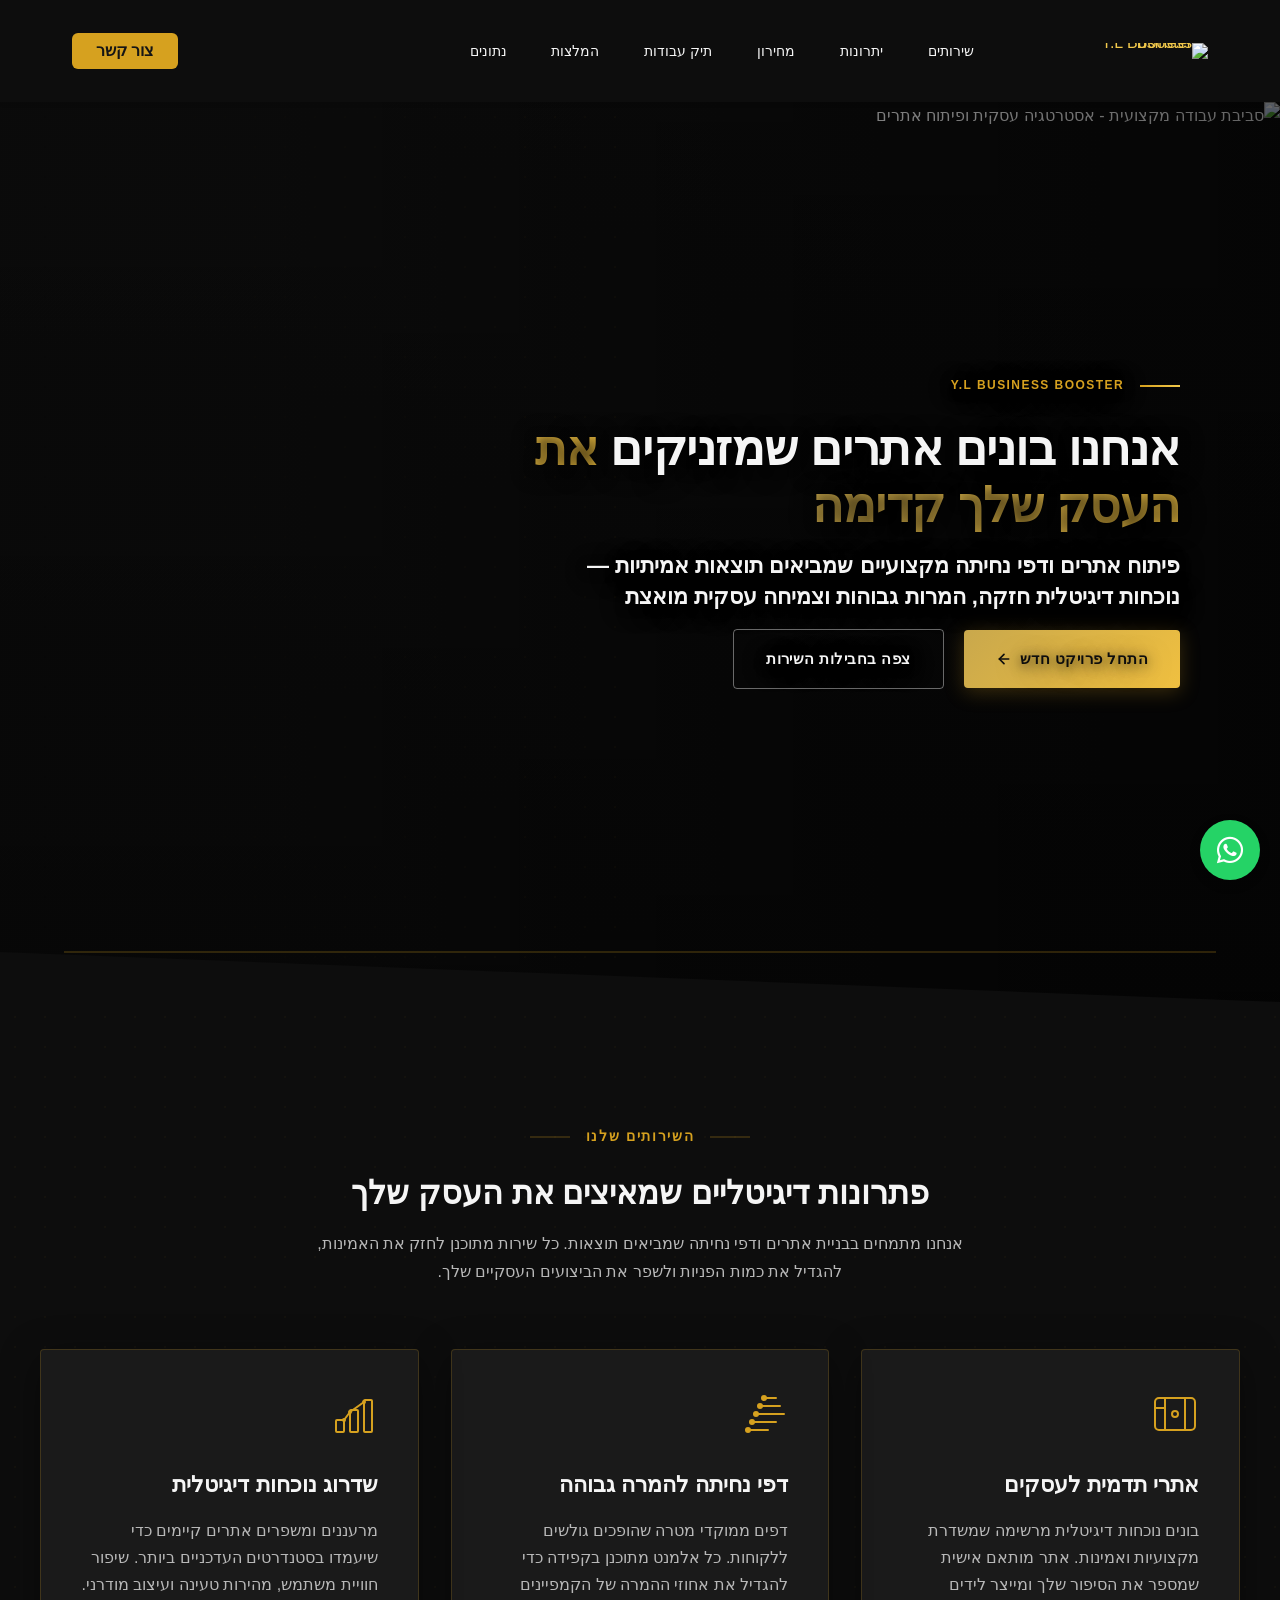
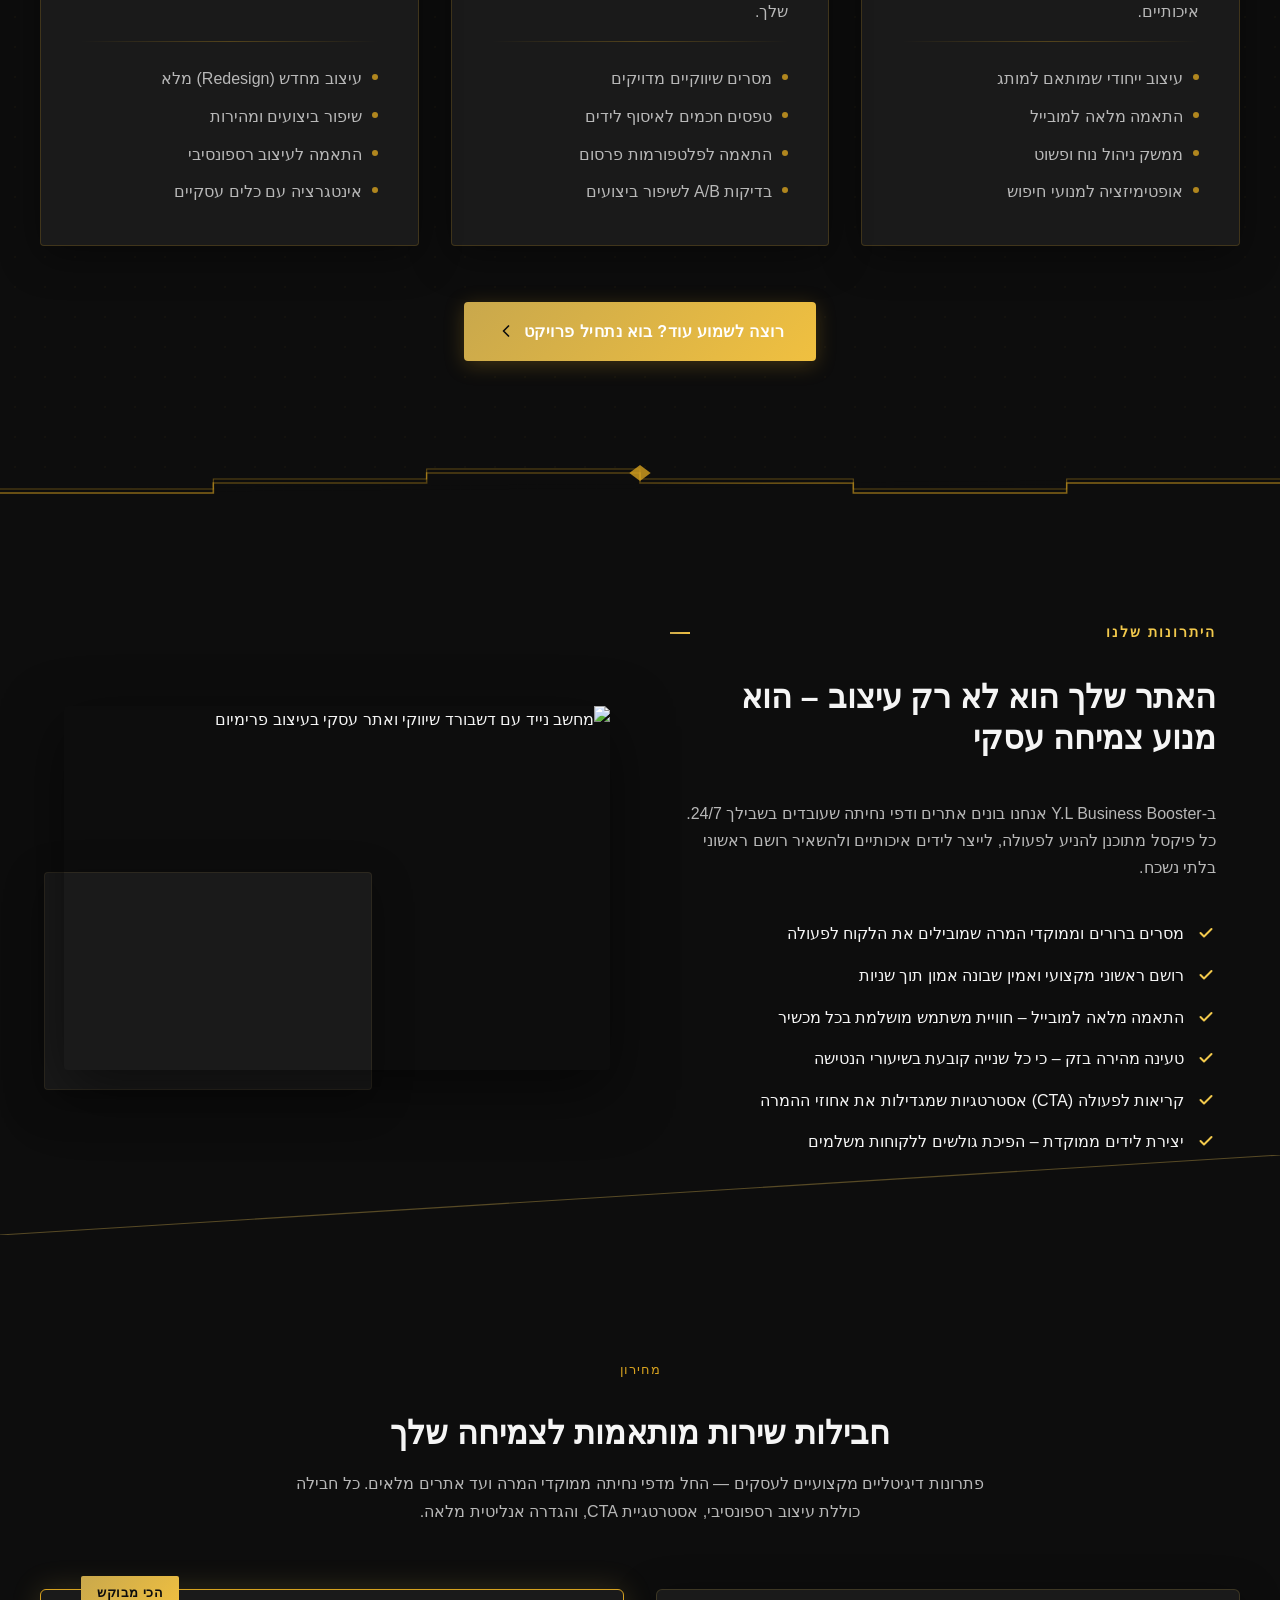
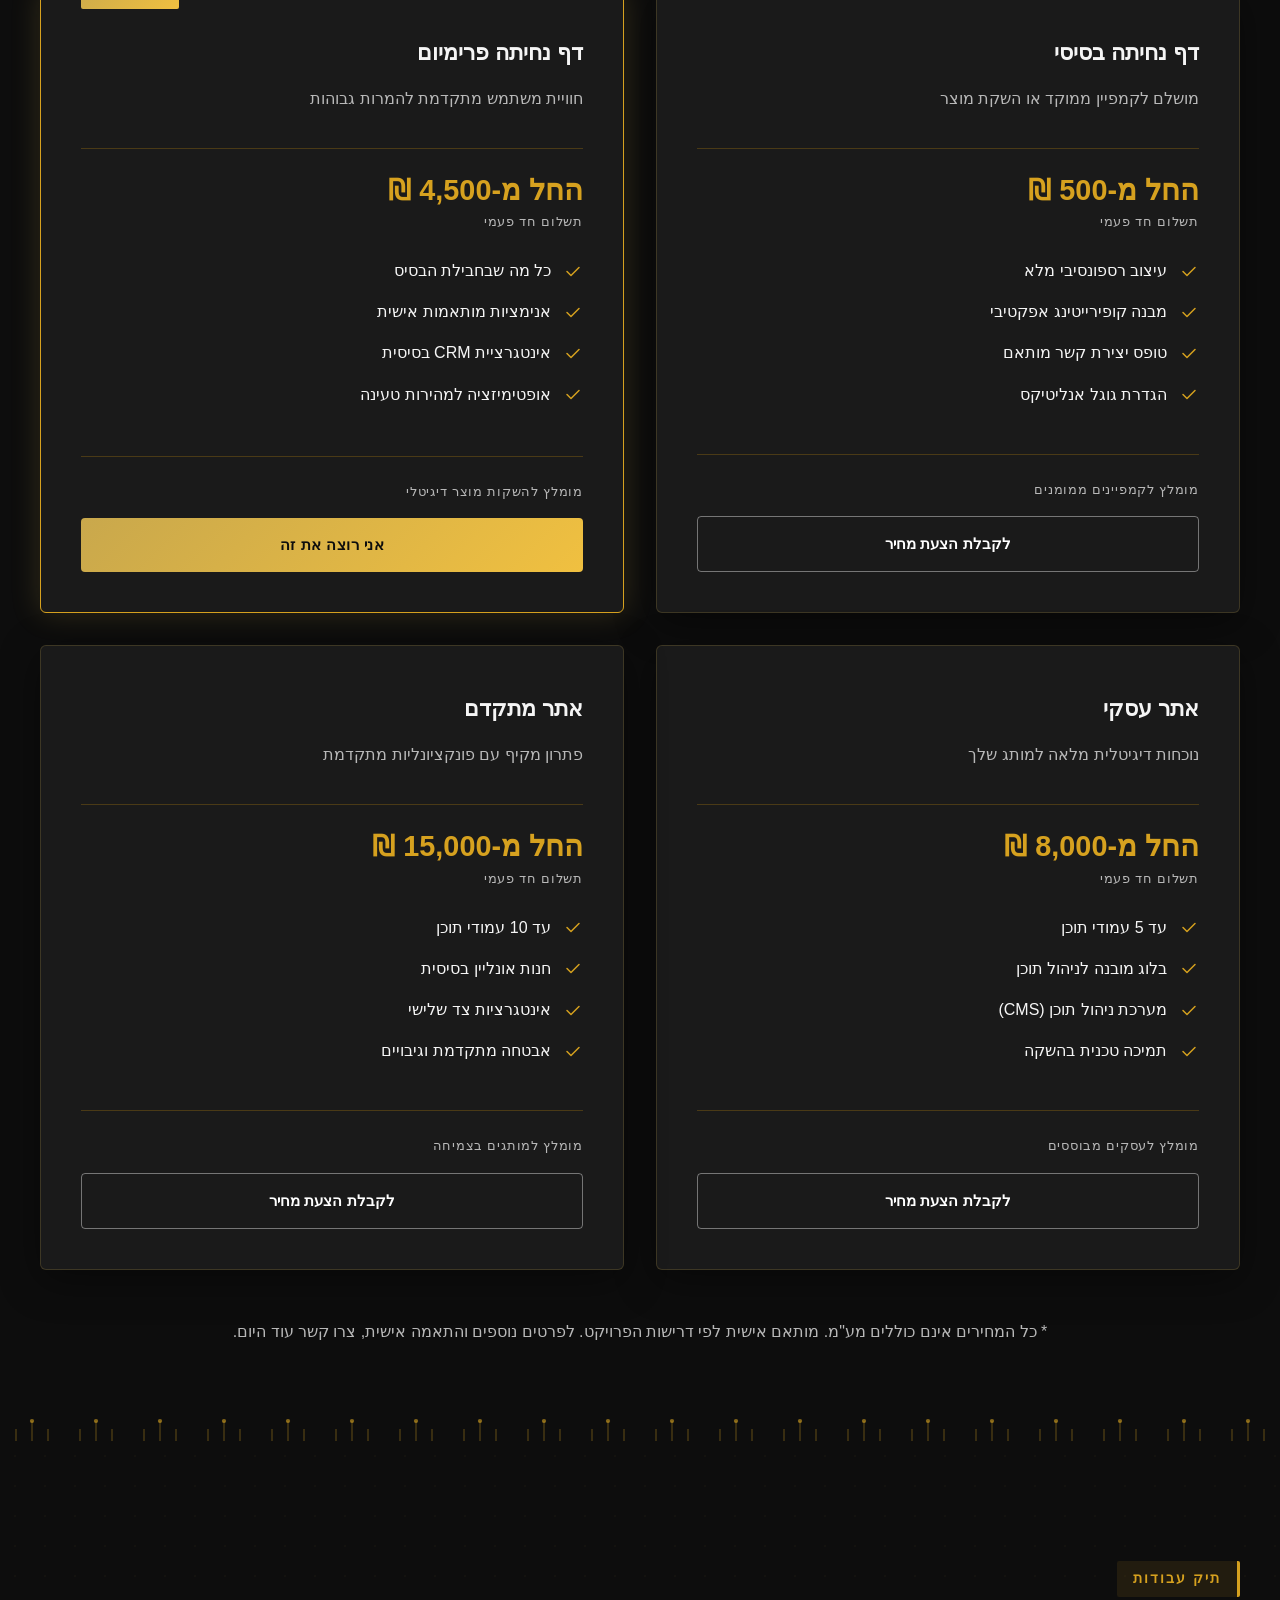
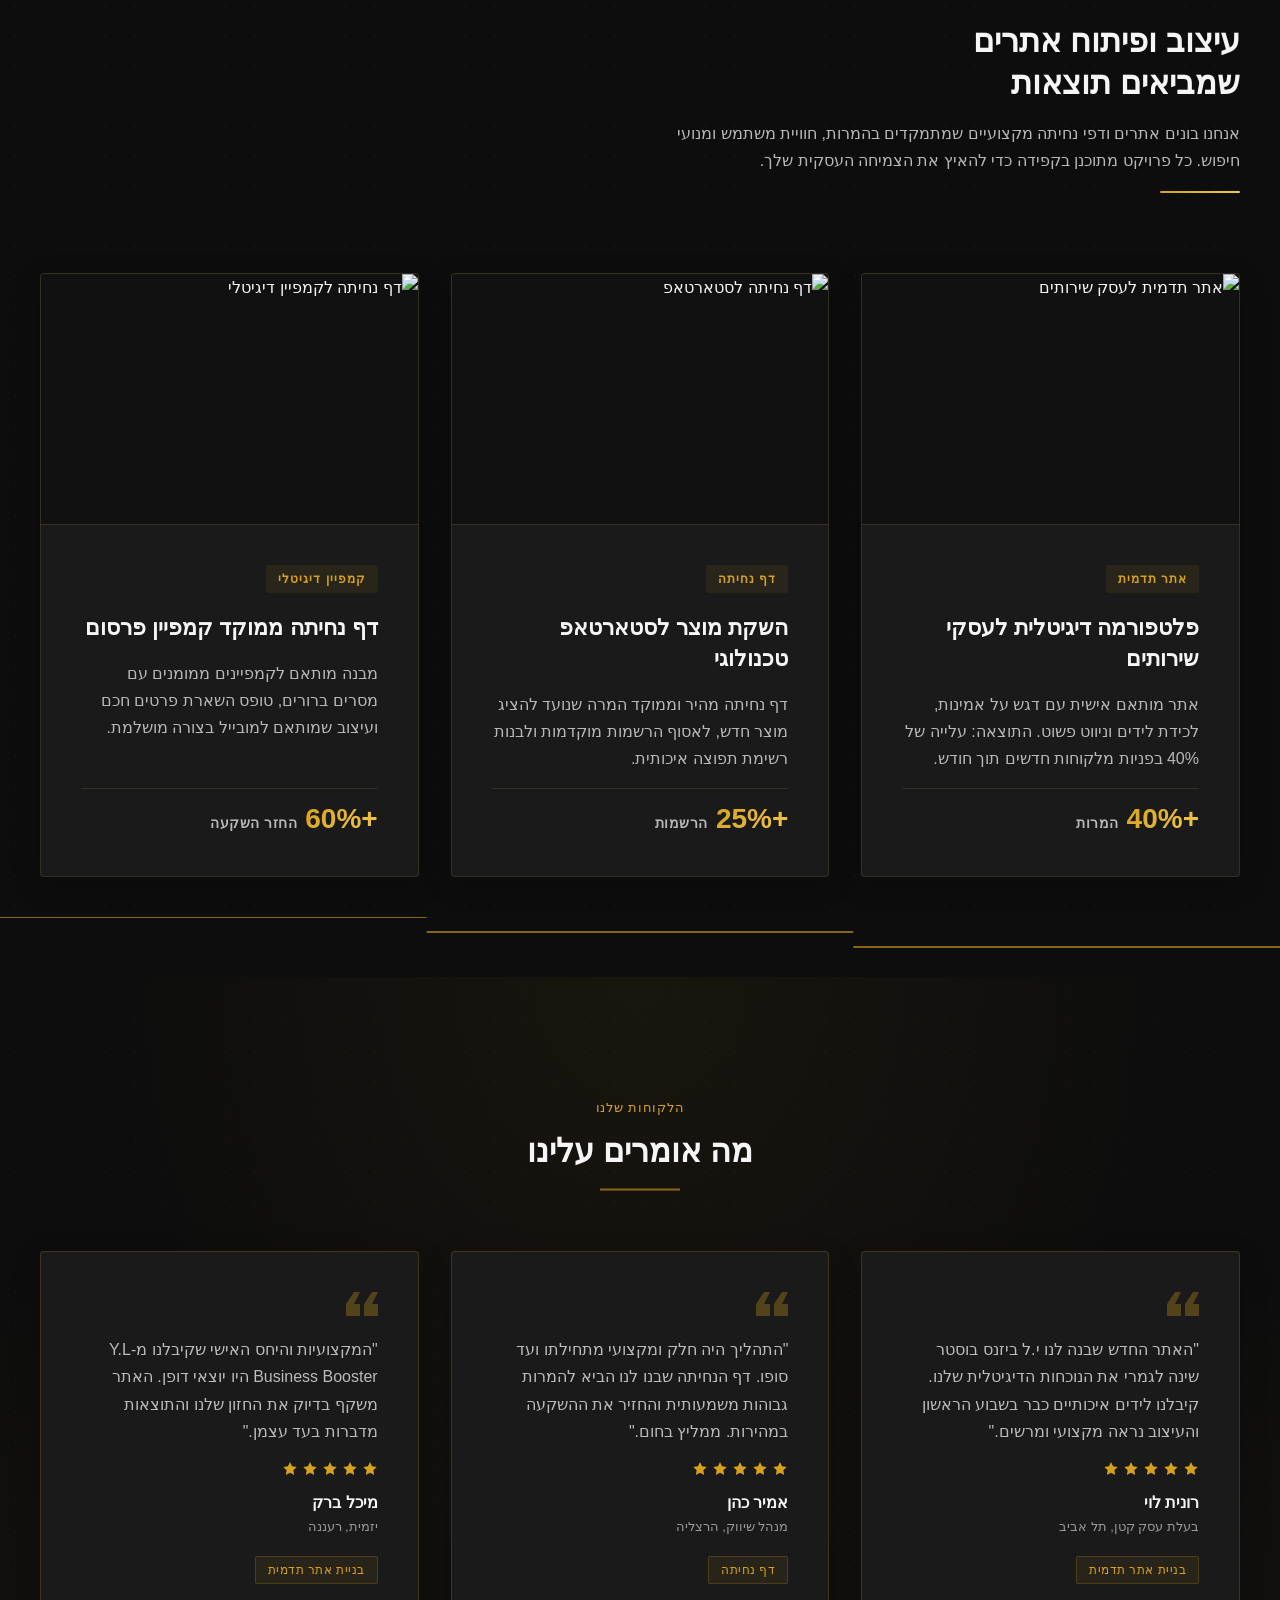
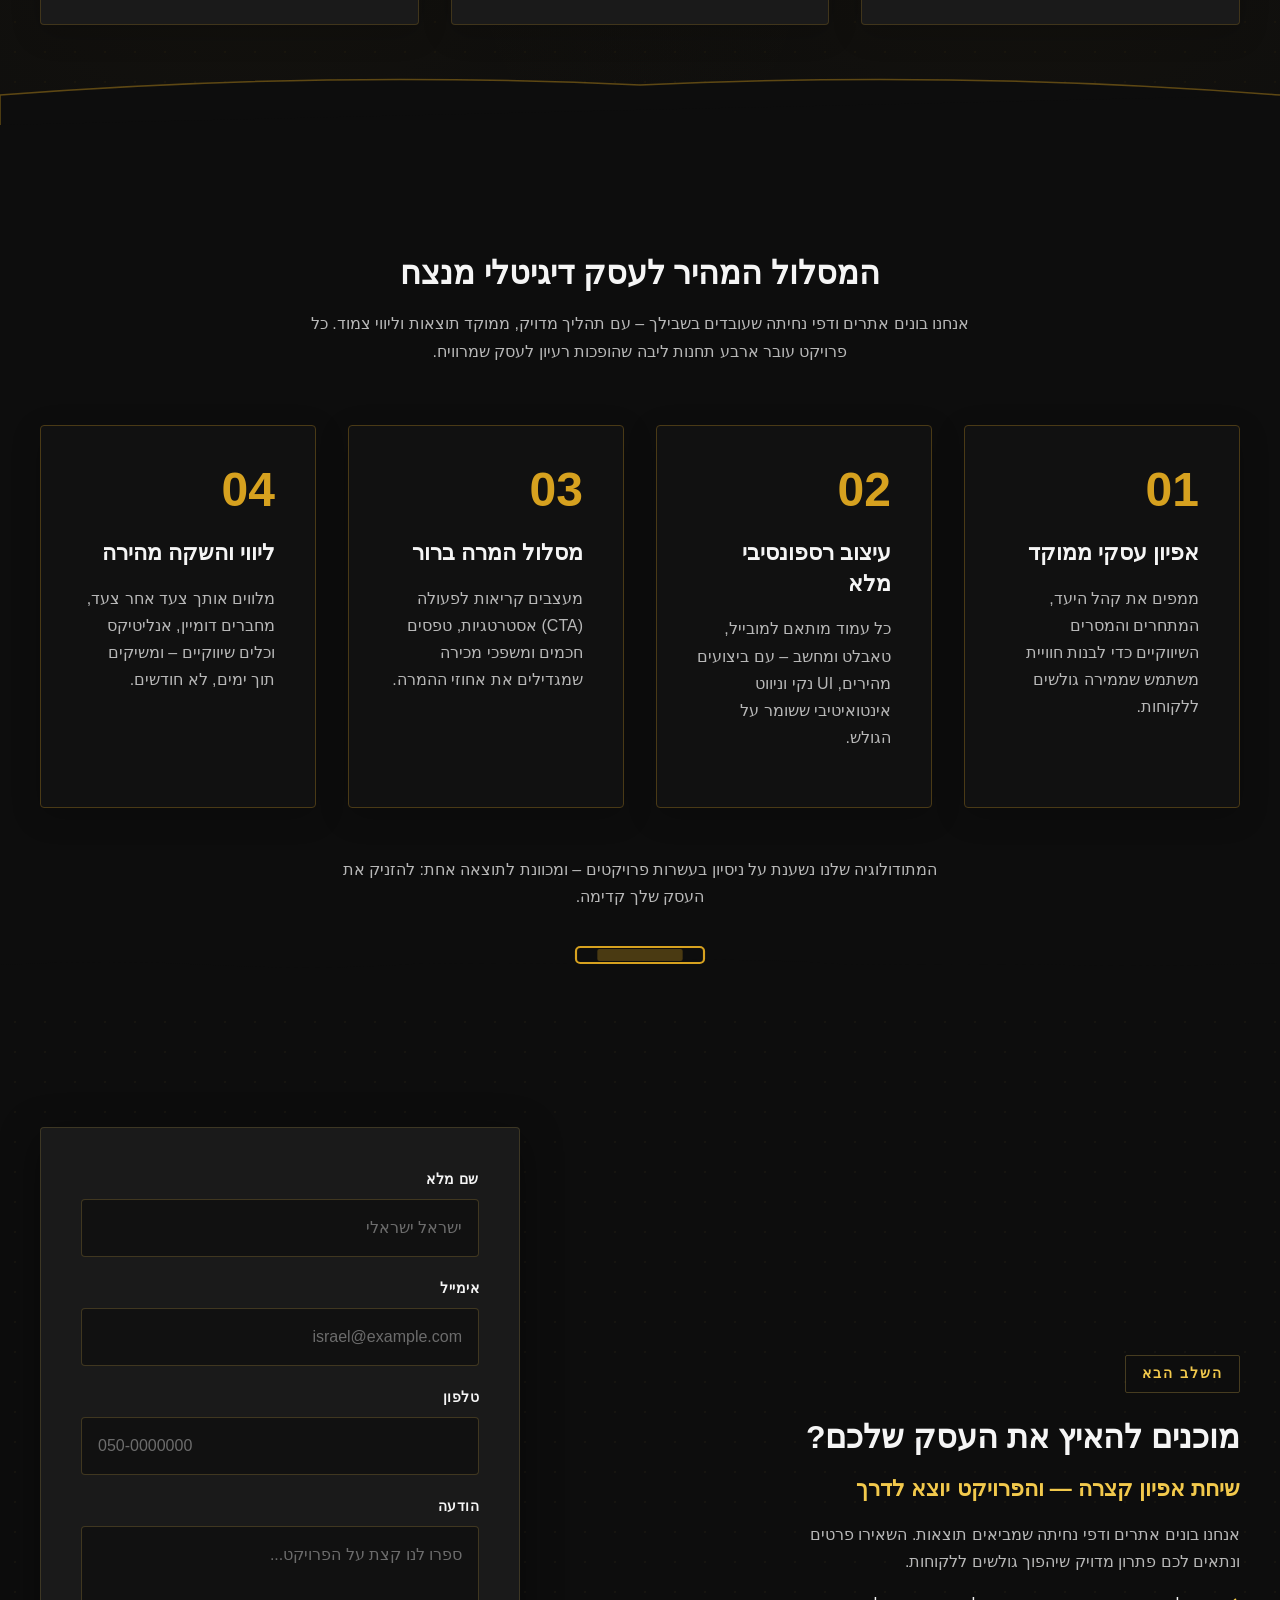
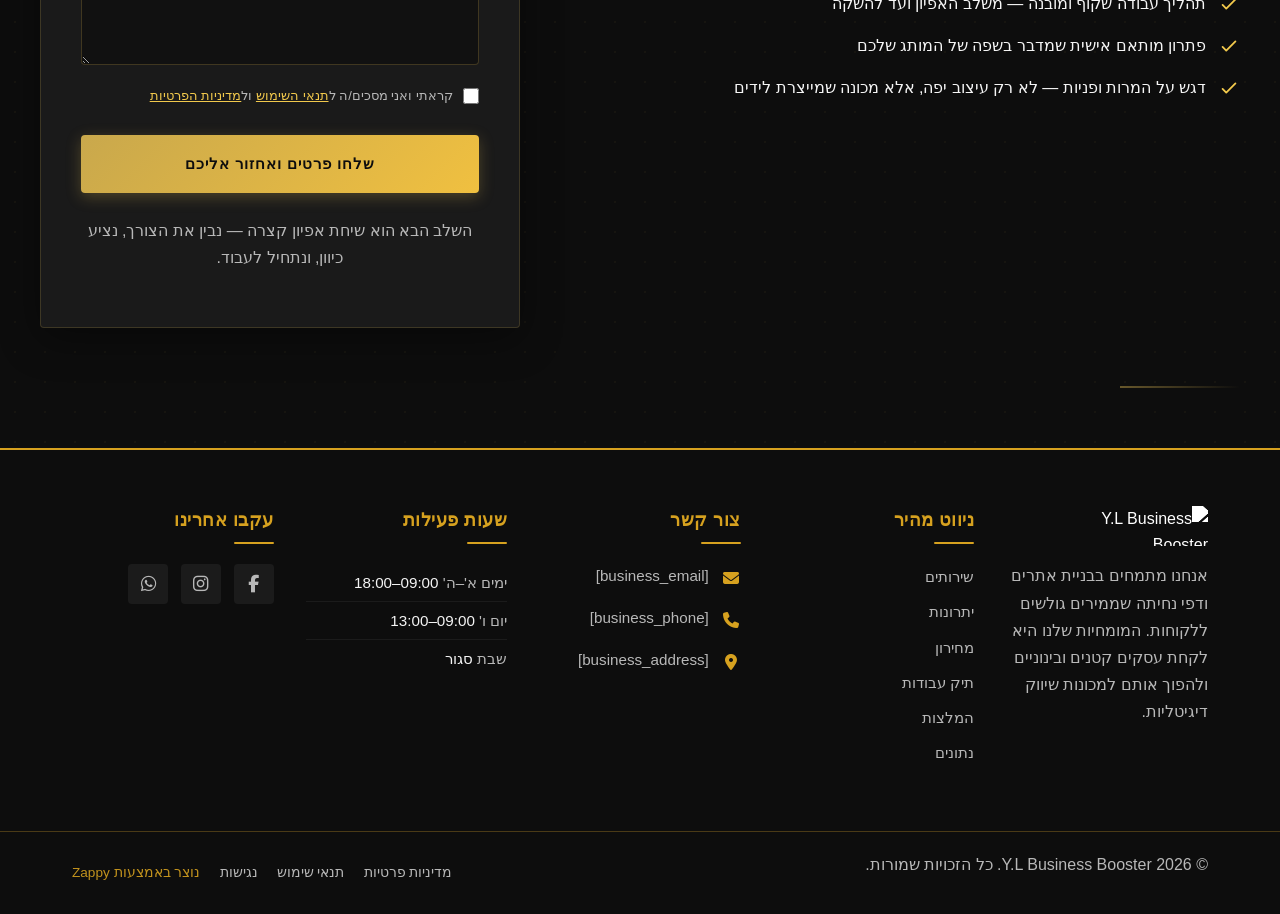
==== public/index.html @ ae9df5a5 "Incremental sync: 1 page(s) — text_edit" ====
<!doctype html><html dir="rtl" lang="he"><head><meta charset="UTF-8"><meta content="width=device-width,initial-scale=1" name="viewport"><meta content="index, follow" name="robots"><title>בנה נוכחות דיגיטלית מנצחת — Y.L Business Booster</title><meta content="Y.L Business Booster מתמחה בעיצוב ופיתוח אתרים ודפי נחיתה שמביאים תוצאות אמיתיות. הפוך את הרעיון שלך לעסק משגשג עם פתרונות Web Design &amp; Development מותאמים אישית. דברו איתנו עוד היום!" name="description"><meta content="Web Design & Development, web design & development company, עיצוב אתרים, פיתוח אתרים, דפי נחיתה" name="keywords"><link href="/assets/favicon.ico" rel="icon" type="image/x-icon"><link href="/assets/favicon-16x16.png" rel="icon" type="image/png" sizes="16x16"><link href="/assets/favicon-32x32.png" rel="icon" type="image/png" sizes="32x32"><link href="/assets/favicon-48x48.png" rel="icon" type="image/png" sizes="48x48"><link href="/assets/favicon-192x192.png" rel="icon" type="image/png" sizes="192x192"><link href="/assets/favicon-512x512.png" rel="icon" type="image/png" sizes="512x512"><link href="/assets/apple-touch-icon.png" rel="apple-touch-icon"><script>!function(){"use strict";var t="297a479d-2537-4a01-94c8-16d00fc88e8f",e="https://api.zappy5.com/api/analytics/track",a=18e5,n=2592e6,o=!0,i=!0,r=!0;var s=function(){var e="zappy_visitor_"+t,a=null;try{if(a=localStorage.getItem(e)){var o=JSON.parse(a),i=Date.now();if(i-o.created<n)return o.lastSeen=i,localStorage.setItem(e,JSON.stringify(o)),o.id}}catch(t){console.warn("Zappy Analytics: LocalStorage not available")}var r="zv_"+Date.now()+"_"+Math.random().toString(36).substr(2,9);try{localStorage.setItem(e,JSON.stringify({id:r,created:Date.now(),lastSeen:Date.now()}))}catch(t){}return r}(),c=function(){var e="zappy_session_"+t,n=null;try{if(n=sessionStorage.getItem(e)){var o=JSON.parse(n),i=Date.now();if(i-o.timestamp<a)return o.timestamp=i,sessionStorage.setItem(e,JSON.stringify(o)),o.id}}catch(t){console.warn("Zappy Analytics: SessionStorage not available")}var r="zs_"+Date.now()+"_"+Math.random().toString(36).substr(2,9);try{sessionStorage.setItem(e,JSON.stringify({id:r,timestamp:Date.now()}))}catch(t){}return r}();function l(a,n){n=n||{};var o={website_id:t,event_type:a,page_path:window.location.pathname,referrer:document.referrer||"direct",visitor_id:s,session_id:c,metadata:n};if(navigator.sendBeacon){var i=new Blob([JSON.stringify(o)],{type:"application/json"});navigator.sendBeacon(e,i)}else fetch(e,{method:"POST",headers:{"Content-Type":"application/json"},body:JSON.stringify(o),keepalive:!0}).catch(function(t){console.warn("Zappy Analytics: Failed to track event",t)})}o&&l("pageview",{title:document.title,url:window.location.href}),i&&document.addEventListener("click",function(t){var e=t.target;if("BUTTON"===e.tagName||e.closest("button")){var a="BUTTON"===e.tagName?e:e.closest("button");l("click",{element:"button",text:a.textContent.trim().substring(0,100),id:a.id||null,class:a.className||null})}else if("A"===e.tagName||e.closest("a")){var n="A"===e.tagName?e:e.closest("a");l("navigation",{element:"link",text:n.textContent.trim().substring(0,100),href:n.href,external:n.hostname!==window.location.hostname})}},!0),r&&document.addEventListener("submit",function(t){var e=t.target;l("form_submit",{form_id:e.id||null,form_name:e.name||null,form_action:e.action||null,form_method:e.method||"GET"})},!0);var d=Date.now();window.addEventListener("beforeunload",function(){l("page_unload",{time_on_page:Math.floor((Date.now()-d)/1e3),page_path:window.location.pathname})}),window.zappyAnalytics={track:l,getVisitorId:function(){return s},getSessionId:function(){return c}}}()</script><meta content="בנה נוכחות דיגיטלית מנצחת — Y.L Business Booster" property="og:title"><meta content="Y.L Business Booster מתמחה בעיצוב ופיתוח אתרים ודפי נחיתה שמביאים תוצאות אמיתיות. הפוך את הרעיון שלך לעסק משגשג עם פתרונות Web Design &amp; Development מותאמים אישית. דברו איתנו עוד היום!" property="og:description"><meta content="summary_large_image" name="twitter:card"><meta content="בנה נוכחות דיגיטלית מנצחת — Y.L Business Booster" name="twitter:title"><meta content="Y.L Business Booster מתמחה בעיצוב ופיתוח אתרים ודפי נחיתה שמביאים תוצאות אמיתיות. הפוך את הרעיון שלך לעסק משגשג עם פתרונות Web Design &amp; Development מותאמים אישית. דברו איתנו עוד היום!" name="twitter:description"><meta content="website" property="og:type"><meta content="he_IL" property="og:locale"><link href="https://cdnjs.cloudflare.com/ajax/libs/font-awesome/6.4.0/css/all.min.css" rel="stylesheet"><style>.skip-link{position:absolute;top:0;left:0;transform:translateY(-200%);padding:12px 18px;background:var(--bg-dark,#1a1a1a);color:var(--text-light,#fff);font-weight:600;border-radius:0 0 8px 0;z-index:10000}.skip-link:focus{transform:none;outline:2px solid var(--ring,#fff);outline-offset:2px}:focus-visible{outline:2px solid var(--ring,currentColor);outline-offset:3px}</style><link href="/assets/favicon.ico" rel="icon" type="image/x-icon"><link href="/assets/favicon-16x16.png" rel="icon" type="image/png" sizes="16x16"><link href="/assets/favicon-32x32.png" rel="icon" type="image/png" sizes="32x32"><link href="/assets/favicon-48x48.png" rel="icon" type="image/png" sizes="48x48"><link href="/assets/favicon-192x192.png" rel="icon" type="image/png" sizes="192x192"><link href="/assets/favicon-512x512.png" rel="icon" type="image/png" sizes="512x512"><link href="/assets/apple-touch-icon.png" rel="apple-touch-icon"><link href="https://cdn.jsdelivr.net/npm/vanilla-cookieconsent@3/dist/cookieconsent.css" rel="stylesheet"><script src="https://cdn.jsdelivr.net/npm/vanilla-cookieconsent@3/dist/cookieconsent.umd.js"></script><script src="https://cdn.jsdelivr.net/gh/mickidum/acc_toolbar/acctoolbar/acctoolbar.min.js"></script><link href="/styles.css" rel="stylesheet"><script>window.ZAPPY_WEBSITE_ID="297a479d-2537-4a01-94c8-16d00fc88e8f",window.ZAPPY_API_BASE="https://api.zappy5.com"</script><link href="/assets/site-index-hero-image-1.webp" rel="preload" as="image" fetchpriority="high"><style id="zappy-dropdown-submenu-styles">#navMenu li:has(.sub-menu),.nav-menu li:has(.sub-menu),.navbar li:has(.sub-menu),nav li:has(.sub-menu){position:relative}#navMenu .sub-menu,.nav-menu .sub-menu,.navbar .sub-menu,nav .sub-menu{display:block!important;position:absolute!important;top:100%;left:0;min-width:220px;background:#fff;border-radius:8px;box-shadow:0 8px 25px rgba(0,0,0,.15);padding:8px 0;opacity:0;visibility:hidden;transform:translateY(10px);transition:all .3s ease;z-index:1000;list-style:none;pointer-events:none}#navMenu li:hover>.sub-menu,.nav-menu li:hover>.sub-menu,.navbar li:hover>.sub-menu,nav li:hover>.sub-menu{opacity:1!important;visibility:visible!important;transform:translateY(0)!important;pointer-events:auto!important}.sub-menu li{list-style:none;margin:0;padding:0}.sub-menu a{display:block!important;padding:10px 16px!important;color:var(--text-dark,#333)!important;font-weight:500;text-decoration:none;white-space:nowrap;transition:background-color .2s}.sub-menu .zappy-nav-child>a{padding-left:28px!important;font-size:.9em!important;opacity:.85!important}[dir=rtl] .sub-menu .zappy-nav-child>a,html[lang=ar] .sub-menu .zappy-nav-child>a,html[lang=he] .sub-menu .zappy-nav-child>a{padding-left:10px!important;padding-right:28px!important}.sub-menu .zappy-nav-parent>a{font-weight:600!important}.sub-menu a:hover{background-color:#f5f5f5}[dir=rtl] .nav-menu .sub-menu,[dir=rtl] .navbar .sub-menu,[dir=rtl] nav .sub-menu,html[lang=ar] .nav-menu .sub-menu,html[lang=ar] .navbar .sub-menu,html[lang=ar] nav .sub-menu,html[lang=he] .nav-menu .sub-menu,html[lang=he] .navbar .sub-menu,html[lang=he] nav .sub-menu{left:auto!important;right:0!important}.sub-menu:empty,.sub-menu:not(:has(li)):not(:has(> a)),.sub-menu:not(:has(li:not(.zappy-hidden-menu-item))):not(:has(> a)){display:none!important;opacity:0!important;visibility:hidden!important;pointer-events:none!important}li:has(.menu-group-title):hover>.sub-menu{opacity:1!important;visibility:visible!important;transform:translateY(0)!important;pointer-events:auto!important}#navMenu>li>.menu-group-title,.nav-menu>li>.menu-group-title{display:inline-block;padding:.5rem 1rem;cursor:default;user-select:none}@media (max-width:768px){#navMenu .sub-menu,.nav-menu .sub-menu,.navbar .sub-menu,nav .sub-menu{position:static!important;transform:none!important;box-shadow:none!important;background:0 0!important;max-height:0;overflow:hidden;opacity:0;visibility:hidden;transition:max-height .3s ease,opacity .3s ease;padding:0!important;border-radius:0!important}#navMenu .sub-menu.mobile-expanded,.nav-menu .sub-menu.mobile-expanded,.navbar .sub-menu.mobile-expanded{max-height:none!important;overflow-y:visible!important;opacity:1!important;visibility:visible!important;padding:8px 0 8px 16px!important}[dir=rtl] .sub-menu.mobile-expanded,html[lang=he] .sub-menu.mobile-expanded{padding:8px 16px 8px 0!important}#navMenu li:hover>.sub-menu,.nav-menu li:hover>.sub-menu,.navbar li:hover>.sub-menu,nav li:hover>.sub-menu{opacity:0;visibility:hidden;pointer-events:none}#navMenu li>.sub-menu.mobile-expanded,.nav-menu li>.sub-menu.mobile-expanded,.navbar li>.sub-menu.mobile-expanded,nav li>.sub-menu.mobile-expanded{opacity:1!important;visibility:visible!important;pointer-events:auto!important}#navMenu li:has(.sub-menu),.nav-menu li:has(.sub-menu),.navbar li:has(.sub-menu),nav li:has(.sub-menu){display:flex!important;flex-wrap:wrap!important;align-items:center!important;position:relative!important;min-height:44px!important}#navMenu li:has(.sub-menu)>a,.nav-menu li:has(.sub-menu)>a,.navbar li:has(.sub-menu)>a,nav li:has(.sub-menu)>a{flex:1!important;min-width:0!important}#navMenu li:has(.sub-menu)>.menu-group-title,.nav-menu li:has(.sub-menu)>.menu-group-title,.navbar li:has(.sub-menu)>.menu-group-title,nav li:has(.sub-menu)>.menu-group-title{flex:1!important;min-width:0!important;padding:0!important;line-height:inherit!important}#navMenu li:has(.sub-menu)>.sub-menu,.nav-menu li:has(.sub-menu)>.sub-menu,.navbar li:has(.sub-menu)>.sub-menu,nav li:has(.sub-menu)>.sub-menu{flex-basis:100%!important;width:100%!important}#navMenu li:has(.sub-menu)>a [class*=arrow],#navMenu li:has(.sub-menu)>a [class*=chevron],.nav-menu li:has(.sub-menu)>a .fa-angle-down,.nav-menu li:has(.sub-menu)>a .fa-chevron-down,.nav-menu li:has(.sub-menu)>a [class*=arrow],.nav-menu li:has(.sub-menu)>a [class*=chevron],nav li:has(.sub-menu)>a [class*=arrow],nav li:has(.sub-menu)>a [class*=chevron]{display:none!important;visibility:hidden!important}.mobile-submenu-toggle{display:flex!important;align-items:center!important;justify-content:center!important;width:44px!important;height:auto!important;background:0 0!important;border:none!important;cursor:pointer!important;color:var(--text-light)!important;position:static!important;flex-shrink:0!important;align-self:stretch!important;z-index:2!important;padding:0!important;margin:0!important}.mobile-submenu-toggle::after{content:''!important;width:0!important;height:0!important;border-left:6px solid transparent!important;border-right:6px solid transparent!important;border-top:7px solid currentColor!important;transition:transform .3s ease!important}.mobile-submenu-toggle.expanded::after{transform:rotate(180deg)!important}.sub-menu a{padding:10px 0!important;display:block!important;color:var(--text-light)!important;white-space:normal!important}.sub-menu .zappy-nav-child>a{padding-left:28px!important;font-size:.9em!important;opacity:.85!important}[dir=rtl] .sub-menu .zappy-nav-child>a,html[lang=ar] .sub-menu .zappy-nav-child>a,html[lang=he] .sub-menu .zappy-nav-child>a{padding-left:0!important;padding-right:28px!important}.sub-menu .zappy-nav-parent>a{font-weight:600!important}#navMenu.active,.nav-menu.active{max-width:100vw!important;overflow-x:hidden!important;box-sizing:border-box!important}.navbar .sub-menu li a,.zappy-products-dropdown .sub-menu a,nav.navbar .sub-menu li a{color:var(--text-light)!important}}@media (min-width:769px){.mobile-submenu-toggle{display:none!important}}</style><style id="zappy-widget-visibility">html[dir=rtl] .whatsapp-float{right:20px!important;left:auto!important}html:not([dir]) .whatsapp-float,html[dir=ltr] .whatsapp-float{left:20px!important;right:auto!important}html[dir=rtl] #mic-access-tool-general-button,html[dir=rtl] #mic-init-access-tool #mic-access-tool-general-button,html[dir=rtl] #mic-init-access-tool .mic-access-tool-general-button,html[dir=rtl] ._access-icon,html[dir=rtl] .mic-access-tool-general-button{left:20px!important;right:auto!important}html:not([dir]) #mic-access-tool-general-button,html:not([dir]) #mic-init-access-tool #mic-access-tool-general-button,html:not([dir]) #mic-init-access-tool .mic-access-tool-general-button,html:not([dir]) ._access-icon,html:not([dir]) .mic-access-tool-general-button,html[dir=ltr] #mic-access-tool-general-button,html[dir=ltr] #mic-init-access-tool #mic-access-tool-general-button,html[dir=ltr] #mic-init-access-tool .mic-access-tool-general-button,html[dir=ltr] ._access-icon,html[dir=ltr] .mic-access-tool-general-button{right:20px!important;left:auto!important}@media (max-width:768px){.whatsapp-float{display:flex!important}}@media (min-width:769px){.whatsapp-float{display:flex!important}}@media (max-width:768px){#mic-access-tool-general-button,#mic-init-access-tool #mic-access-tool-general-button,#mic-init-access-tool .mic-access-tool-general-button,._access-icon,.mic-access-tool-general-button{display:flex!important;visibility:visible!important;opacity:1!important;pointer-events:auto!important}#mic-access-tool-box.opened-mic-access-tool,#mic-init-access-tool #mic-access-tool-box.opened-mic-access-tool,.mic-access-tool-box.opened-mic-access-tool{visibility:visible!important;opacity:1!important;pointer-events:auto!important}}@media (min-width:769px){#mic-access-tool-general-button,#mic-init-access-tool #mic-access-tool-general-button,#mic-init-access-tool .mic-access-tool-general-button,._access-icon,.mic-access-tool-general-button{display:flex!important;visibility:visible!important;opacity:1!important;pointer-events:auto!important}#mic-access-tool-box.opened-mic-access-tool,#mic-init-access-tool #mic-access-tool-box.opened-mic-access-tool,.mic-access-tool-box.opened-mic-access-tool{visibility:visible!important;opacity:1!important;pointer-events:auto!important}}</style></head><body><a href="#main" class="skip-link">דלג לתוכן הראשי</a><nav class="navbar" dir="rtl"><button class="mobile-toggle" aria-label="Menu" id="mobileToggle"><svg viewBox="0 0 24 24" class="hamburger-icon" width="24" height="24" fill="none"><path d="M3 12h18M3 6h18M3 18h18" stroke="currentColor" stroke-width="2" stroke-linecap="round"></path></svg> <svg viewBox="0 0 24 24" class="close-icon" width="24" height="24" fill="none" style="display:none"><path d="M18 6L6 18M6 6l12 12" stroke="currentColor" stroke-width="2" stroke-linecap="round"></path></svg></button> <button class="phone-header-btn" aria-label="Call" data-phone="[business_phone]"><svg viewBox="0 0 24 24" width="20" height="20" fill="currentColor"><path d="M22 16.92v3a2 2 0 0 1-2.18 2 19.79 19.79 0 0 1-8.63-3.07 19.5 19.5 0 0 1-6-6 19.79 19.79 0 0 1-3.07-8.67A2 2 0 0 1 4.11 2h3a2 2 0 0 1 2 1.72 12.84 12.84 0 0 0 .7 2.81 2 2 0 0 1-.45 2.11L8.09 9.91a16 16 0 0 0 6 6l1.27-1.27a2 2 0 0 1 2.11-.45 12.84 12.84 0 0 0 2.81.7A2 2 0 0 1 22 16.92z"></path></svg></button><div class="nav-container"><div class="nav-right-group"><div class="nav-brand"><a href="/" class="logo-link"><img alt="Y.L Business Booster" src="/assets/site-----image-1.webp" class="logo"></a></div><ul class="nav-menu" id="navMenu"><li><a href="#services">שירותים</a></li><li><a href="#benefits">יתרונות</a></li><li><a href="#pricing">מחירון</a></li><li><a href="#portfolio">תיק עבודות</a></li><li><a href="#testimonials">המלצות</a></li><li><a href="#stats">נתונים</a></li><li class="mobile-contact-link nav-cta-mobile-item"><a href="#contact" class="nav-cta-btn">צור קשר</a></li></ul></div><div class="nav-cta-container"><a href="#contact" class="nav-cta-btn">צור קשר</a></div></div></nav><script>window.addEventListener("load",function(){const e=document.querySelector(".navbar, nav, header");if(!e)return void console.log("[Navbar] Navbar element not found");let t=document.getElementById("mobileToggle")||document.querySelector(".mobile-toggle")||document.querySelector(".hamburger")||document.querySelector(".hamburger-menu")||document.querySelector(".menu-toggle")||document.querySelector(".burger-menu")||document.querySelector('[aria-label="Menu"]')||document.querySelector('[aria-label="תפריט"]');const o=document.querySelector(".phone-header-btn"),n=window.getComputedStyle(e);let r=n.backgroundColor;if(console.log("[Navbar] Initial navbar background:",r),"transparent"===r||"rgba(0, 0, 0, 0)"===r||r.startsWith("rgba")&&r.includes(", 0)")){const e=n.backgroundImage;if(e&&"none"!==e)console.log("[Navbar] Navbar has background image/gradient, using dark text"),r="rgb(240, 240, 240)";else{const e=window.getComputedStyle(document.body).backgroundColor;console.log("[Navbar] Navbar transparent, using body background:",e),r=e}}const a=r.match(/\d+/g);if(a&&a.length>=3){const e=(.299*parseInt(a[0])+.587*parseInt(a[1])+.114*parseInt(a[2]))/255;console.log("[Navbar] Mobile button colors preserved from Claude CSS (luminance:",e.toFixed(2)+")");const n=document.createElement("style");n.id="zappy-mobile-nav-fix";document.documentElement.lang;document.documentElement.dir,n.textContent='\n        /* Hide mobile buttons on desktop, show only on mobile */\n        @media (min-width: 769px) {\n          .mobile-toggle,\n          .phone-header-btn {\n            display: none !important;\n          }\n        }\n        \n        /* Show and position mobile buttons correctly on mobile */\n        @media (max-width: 768px) {\n          .navbar,\n          nav.navbar {\n            min-height: 70px !important;\n          }\n\n          .mobile-toggle,\n          .phone-header-btn {\n            position: absolute !important;\n            top: 0 !important;\n            bottom: 0 !important;\n            margin-top: auto !important;\n            margin-bottom: auto !important;\n            transform: none !important;\n            z-index: 1001 !important;\n            display: flex !important;\n            align-items: center !important;\n            justify-content: center !important;\n            width: 36px !important;\n            height: 36px !important;\n            border-radius: 50% !important;\n            border: none !important;\n            cursor: pointer !important;\n            padding: 6px !important;\n            background: none !important;\n            color: var(--nav-text, var(--text-light)) !important;\n            touch-action: manipulation !important;\n            -webkit-tap-highlight-color: transparent !important;\n          }\n\n          html[data-zappy-site-type="ecommerce"] .phone-header-btn,\n          body[data-zappy-site-type="ecommerce"] .phone-header-btn,\n          html[data-zappy-site-type="ecommerce"] header .phone-header-btn,\n          html[data-zappy-site-type="ecommerce"] nav .phone-header-btn {\n            display: none !important;\n            visibility: hidden !important;\n            width: 0 !important;\n            height: 0 !important;\n            min-width: 0 !important;\n            overflow: hidden !important;\n          }\n          \n          /* LTR positioning (default): hamburger LEFT, phone RIGHT */\n          html:not([dir="rtl"]):not([lang="he"]):not([lang="ar"]) .mobile-toggle,\n          html[dir="ltr"] .mobile-toggle {\n            left: 12px !important;\n            right: auto !important;\n          }\n          html:not([dir="rtl"]):not([lang="he"]):not([lang="ar"]) .phone-header-btn,\n          html[dir="ltr"] .phone-header-btn {\n            right: 12px !important;\n            left: auto !important;\n          }\n          \n          /* RTL positioning: hamburger RIGHT, phone LEFT */\n          html[dir="rtl"] .mobile-toggle,\n          html[lang="he"] .mobile-toggle,\n          html[lang="ar"] .mobile-toggle {\n            right: 12px !important;\n            left: auto !important;\n          }\n          html[dir="rtl"] .phone-header-btn,\n          html[lang="he"] .phone-header-btn,\n          html[lang="ar"] .phone-header-btn {\n            left: 12px !important;\n            right: auto !important;\n          }\n          \n          /* CRITICAL: Ensure nav-container has min-height on mobile */\n          /* All children are positioned absolutely/fixed on mobile, so height:auto collapses to 0 */\n          .nav-container {\n            min-height: 70px !important;\n            position: relative !important;\n          }\n          \n          /* Ensure SVG icons are properly sized and inherit color */\n          .mobile-toggle svg,\n          .phone-header-btn svg {\n            width: 24px !important;\n            height: 24px !important;\n            /* Don\'t force display - let JavaScript control hamburger/close toggle */\n          }\n          \n          /* Reset nav-cta-container on mobile - remove desktop box-shadow/padding */\n          /* that creates a visible ghost box when CTA button is hidden */\n          .nav-cta-container {\n            box-shadow: none !important;\n            padding: 0 !important;\n          }\n          \n          /* Hide nav-cta-container entirely on mobile when there\'s no lang-switcher */\n          /* (only the CTA button is inside, and it\'s hidden on mobile) */\n          .nav-cta-container:not(:has(.lang-switcher)) {\n            display: none !important;\n          }\n          \n          /* CRITICAL: Prevent hero image fade gradient from bleeding over headline text */\n          /* The .image-fade-gradient has bottom: -30px (extends below parent) */\n          /* On mobile stacked layout, this overlaps the h1 text below the image */\n          .hero-image-column {\n            overflow: hidden !important;\n          }\n          .image-fade-gradient {\n            bottom: 0 !important;\n          }\n          \n          /* Hide desktop language switcher on mobile - hamburger menu handles it */\n          /* High specificity to override stored CSS */\n          .lang-switcher,\n          .nav-cta-container .lang-switcher,\n          .nav-container .lang-switcher,\n          .navbar .lang-switcher,\n          .navbar .nav-cta-container .lang-switcher {\n            display: none !important;\n          }\n        }\n      ';const r=document.getElementById("zappy-mobile-nav-fix");r&&r.remove(),document.head.appendChild(n),console.log("[Navbar] Critical CSS injected for mobile nav positioning");const i=window.innerWidth<=768;if(t){const e=t.querySelector(".hamburger-icon"),o=t.querySelector(".close-icon");e&&(e.style.setProperty("width","24px","important"),e.style.setProperty("height","24px","important"),e.style.setProperty("display","block","important")),o&&(o.style.setProperty("width","24px","important"),o.style.setProperty("height","24px","important"),o.style.setProperty("display","none","important")),i?(t.style.setProperty("position","absolute","important"),t.style.setProperty("top","0","important"),t.style.setProperty("bottom","0","important"),t.style.setProperty("margin-top","auto","important"),t.style.setProperty("margin-bottom","auto","important"),t.style.setProperty("transform","none","important"),t.style.setProperty("z-index","1001","important"),t.style.removeProperty("left"),t.style.removeProperty("right"),console.log("[Navbar] Mobile toggle positioning applied (mobile viewport)")):(t.style.removeProperty("position"),t.style.removeProperty("top"),t.style.removeProperty("transform"),t.style.removeProperty("z-index"),t.style.removeProperty("left"),t.style.removeProperty("right"),console.log("[Navbar] Desktop viewport - cleared mobile toggle inline positioning"))}if(o){const e=o.querySelector("svg");e&&(e.style.width="24px",e.style.height="24px",e.setAttribute("width","24"),e.setAttribute("height","24")),i?(o.style.setProperty("position","absolute","important"),o.style.setProperty("top","0","important"),o.style.setProperty("bottom","0","important"),o.style.setProperty("margin-top","auto","important"),o.style.setProperty("margin-bottom","auto","important"),o.style.setProperty("transform","none","important"),o.style.setProperty("z-index","1001","important"),o.style.removeProperty("left"),o.style.removeProperty("right"),console.log("[Navbar] Phone button positioning applied (mobile viewport)")):(o.style.removeProperty("position"),o.style.removeProperty("top"),o.style.removeProperty("transform"),o.style.removeProperty("z-index"),o.style.removeProperty("left"),o.style.removeProperty("right"),console.log("[Navbar] Desktop viewport - cleared phone button inline positioning"))}}else console.log("[Navbar] Could not parse background color:",r);t=document.getElementById("mobileToggle")||document.querySelector(".mobile-toggle")||document.querySelector(".hamburger")||document.querySelector(".hamburger-menu")||document.querySelector(".menu-toggle")||document.querySelector(".burger-menu")||document.querySelector('[aria-label="Menu"]')||document.querySelector('[aria-label="תפריט"]');const i=document.getElementById("navMenu")||document.querySelector(".nav-menu")||document.querySelector(".nav-links")||document.querySelector("nav ul:not(.submenu)");if(!t||!i)return void console.log("[Navbar] Mobile toggle or menu not found:",{toggle:!!t,menu:!!i});i.id||(i.id="navMenu"),console.log("[Navbar] Initializing mobile menu...");const l=t.cloneNode(!0);t.parentNode.replaceChild(l,t);var s=0;function p(e){var t=Date.now();t-s<300||(s=t,function(e){e.preventDefault(),e.stopPropagation();const t=l.querySelector(".hamburger-icon"),o=l.querySelector(".close-icon");i.classList.contains("active")?(i.classList.remove("active"),t&&t.style.setProperty("display","block","important"),o&&o.style.setProperty("display","none","important"),document.body.style.overflow="",document.body.classList.remove("menu-open"),console.log("[Navbar] Menu closed")):(i.classList.add("active"),t&&t.style.setProperty("display","none","important"),o&&o.style.setProperty("display","block","important"),document.body.style.overflow="hidden",document.body.classList.add("menu-open"),console.log("[Navbar] Menu opened"))}(e))}l.addEventListener("click",p),l.addEventListener("touchend",p),document.addEventListener("keydown",function(e){if(("Escape"===e.key||"Esc"===e.key)&&i.classList.contains("active")){const e=l.querySelector(".hamburger-icon"),t=l.querySelector(".close-icon");i.classList.remove("active"),e&&e.style.setProperty("display","block","important"),t&&t.style.setProperty("display","none","important"),document.body.style.overflow="",document.body.classList.remove("menu-open"),console.log("[Navbar] Menu closed (Escape)")}}),i.querySelectorAll("a").forEach(function(e){e.addEventListener("click",function(){if("#"===this.getAttribute("href"))return;const e=l.querySelector(".hamburger-icon"),t=l.querySelector(".close-icon");i.classList.remove("active"),e&&e.style.setProperty("display","block","important"),t&&t.style.setProperty("display","none","important"),document.body.style.overflow="",document.body.classList.remove("menu-open"),console.log("[Navbar] Menu closed (link clicked)")})});var m=i.querySelectorAll(".dropdown-toggle");m.forEach(function(e){e.addEventListener("click",function(e){e.preventDefault(),e.stopPropagation();var t=this.closest(".nav-dropdown");t&&(t.parentNode.querySelectorAll(".nav-dropdown.open").forEach(function(e){e!==t&&e.classList.remove("open")}),t.classList.toggle("open"),console.log("[Navbar] Dropdown toggled:",t.classList.contains("open")?"open":"closed"))})}),document.addEventListener("click",function(e){e.target.closest(".nav-dropdown")||document.querySelectorAll(".nav-dropdown.open").forEach(function(e){e.classList.remove("open")})}),console.log("[Navbar] Dropdown handlers initialized for "+m.length+" dropdowns"),o&&o.addEventListener("click",function(){const e=document.querySelectorAll('a[href^="tel:"]'),t=e.length>0?e[0].getAttribute("href").replace("tel:",""):"[business_phone]";window.location.href="tel:"+t,console.log("[Navbar] Phone button clicked")}),console.log("[Navbar] Mobile menu initialized successfully")})</script><main id="main"><section class="index-hero-section" data-band-index="0" data-layout-spec="בית-hero" id="hero" data-hero-type="fullscreen-scrim"><div class="hero-bg-wrapper"><img alt="סביבת עבודה מקצועית - אסטרטגיה עסקית ופיתוח אתרים" src="/assets/site-index-hero-image-1.webp" data-context="Sleek dark office interior, executive strategy table with laptop showing business analytics dashboard, warm gold accent lighting, matte black surfaces, professional consulting atmosphere, cinematic depth of field" data-placeholder="index-hero-image-1" decoding="async" height="600" loading="eager" width="1200" class="hero-bg-image" data-hero-bg="true" fetchpriority="high"></div><div class="hero-scrim" aria-hidden="true"></div><div class="hero-dot-grid" aria-hidden="true"></div><div class="hero-overlay"><div class="hero-content"><div class="hero-eyebrow"><span class="eyebrow-line"></span> <span class="eyebrow-text">Y.L Business Booster</span></div><h1 class="hero-headline">אנחנו בונים אתרים שמזניקים <span class="text-gold">את העסק שלך קדימה</span></h1><h3 class="hero-subtitle">פיתוח אתרים ודפי נחיתה מקצועיים שמביאים תוצאות אמיתיות — נוכחות דיגיטלית חזקה, המרות גבוהות וצמיחה עסקית מואצת</h3><div class="hero-ctas"><a href="#contact" class="btn-primary hero-btn-primary">התחל פרויקט חדש <svg viewBox="0 0 24 24" data-element-type="icon" data-icon-type="svg" fill="none" class="btn-arrow" height="16" stroke="currentColor" stroke-linecap="round" stroke-linejoin="round" stroke-width="2.5" width="16"><line x1="5" x2="19" y1="12" y2="12"></line><polyline points="12 5 19 12 12 19"></polyline></svg> </a><a href="#services" class="btn-secondary hero-btn-secondary">צפה בחבילות השירות</a></div></div></div><div class="hero-divider-wrapper" aria-hidden="true"><svg viewBox="0 0 1200 80" xmlns="http://www.w3.org/2000/svg" aria-hidden="true" data-no-icon-edit="true" preserveAspectRatio="none"><path d="M0,80 L0,30 L1200,80 L1200,80 Z" fill="#0D0D0D"></path><line x1="60" x2="1140" y1="30" y2="30" stroke="var(--primary)" stroke-width="1" opacity="0.4"></line></svg></div></section><section class="index-services-section" data-band-index="1" data-layout-spec="בית-services" id="services"><div class="index-services-section__container"><div class="index-services-section__intro"><span class="index-services-section__label">השירותים שלנו</span><h2 class="index-services-section__title">פתרונות דיגיטליים שמאיצים את העסק שלך</h2><p class="index-services-section__desc">אנחנו מתמחים בבניית אתרים ודפי נחיתה שמביאים תוצאות. כל שירות מתוכנן לחזק את האמינות, להגדיל את כמות הפניות ולשפר את הביצועים העסקיים שלך.</p></div><div class="index-services-section__grid"><article class="index-services-section__card"><div class="index-services-section__card-icon"><svg viewBox="0 0 48 48" xmlns="http://www.w3.org/2000/svg" data-element-type="icon" data-icon-type="svg" fill="none"><rect height="32" width="40" x="4" y="8" rx="4" stroke="currentColor" stroke-width="2"></rect><path d="M14 8V40" stroke="currentColor" stroke-width="2"></path><path d="M4 18H14" stroke="currentColor" stroke-width="2"></path><path d="M34 8V40" stroke="currentColor" stroke-width="2"></path><circle cx="24" cy="24" r="3" stroke="currentColor" stroke-width="2"></circle></svg></div><h3 class="index-services-section__card-title">אתרי תדמית לעסקים</h3><p class="index-services-section__card-desc">בונים נוכחות דיגיטלית מרשימה שמשדרת מקצועיות ואמינות. אתר מותאם אישית שמספר את הסיפור שלך ומייצר לידים איכותיים.</p><div class="index-services-section__separator"></div><ul class="index-services-section__bullets"><li>עיצוב ייחודי שמותאם למותג</li><li>התאמה מלאה למובייל</li><li>ממשק ניהול נוח ופשוט</li><li>אופטימיזציה למנועי חיפוש</li></ul></article><article class="index-services-section__card"><div class="index-services-section__card-icon"><svg viewBox="0 0 48 48" xmlns="http://www.w3.org/2000/svg" data-element-type="icon" data-icon-type="svg" fill="none"><path d="M36 8L24 8" stroke="currentColor" stroke-width="2" stroke-linecap="round"></path><path d="M40 16L20 16" stroke="currentColor" stroke-width="2" stroke-linecap="round"></path><path d="M44 24L16 24" stroke="currentColor" stroke-width="2" stroke-linecap="round"></path><path d="M36 32L12 32" stroke="currentColor" stroke-width="2" stroke-linecap="round"></path><path d="M28 40L8 40" stroke="currentColor" stroke-width="2" stroke-linecap="round"></path><circle cx="24" cy="8" r="3" fill="currentColor"></circle><circle cx="20" cy="16" r="3" fill="currentColor"></circle><circle cx="16" cy="24" r="3" fill="currentColor"></circle><circle cx="12" cy="32" r="3" fill="currentColor"></circle><circle cx="8" cy="40" r="3" fill="currentColor"></circle></svg></div><h3 class="index-services-section__card-title">דפי נחיתה להמרה גבוהה</h3><p class="index-services-section__card-desc">דפים ממוקדי מטרה שהופכים גולשים ללקוחות. כל אלמנט מתוכנן בקפידה כדי להגדיל את אחוזי ההמרה של הקמפיינים שלך.</p><div class="index-services-section__separator"></div><ul class="index-services-section__bullets"><li>מסרים שיווקיים מדויקים</li><li>טפסים חכמים לאיסוף לידים</li><li>התאמה לפלטפורמות פרסום</li><li>בדיקות A/B לשיפור ביצועים</li></ul></article><article class="index-services-section__card"><div class="index-services-section__card-icon"><svg viewBox="0 0 48 48" xmlns="http://www.w3.org/2000/svg" data-element-type="icon" data-icon-type="svg" fill="none"><rect height="12" width="8" x="6" y="30" rx="1" stroke="currentColor" stroke-width="2"></rect><rect height="22" width="8" x="20" y="20" rx="1" stroke="currentColor" stroke-width="2"></rect><rect height="32" width="8" x="34" y="10" rx="1" stroke="currentColor" stroke-width="2"></rect><path d="M14 30L20 22L34 12" stroke="currentColor" stroke-width="2" stroke-linecap="round" stroke-linejoin="round"></path><circle cx="14" cy="30" r="2" fill="currentColor"></circle><circle cx="20" cy="22" r="2" fill="currentColor"></circle><circle cx="34" cy="12" r="2" fill="currentColor"></circle></svg></div><h3 class="index-services-section__card-title">שדרוג נוכחות דיגיטלית</h3><p class="index-services-section__card-desc">מרעננים ומשפרים אתרים קיימים כדי שיעמדו בסטנדרטים העדכניים ביותר. שיפור חוויית משתמש, מהירות טעינה ועיצוב מודרני.</p><div class="index-services-section__separator"></div><ul class="index-services-section__bullets"><li>עיצוב מחדש (Redesign) מלא</li><li>שיפור ביצועים ומהירות</li><li>התאמה לעיצוב רספונסיבי</li><li>אינטגרציה עם כלים עסקיים</li></ul></article></div><div class="index-services-section__cta-accent"><a href="#contact" class="index-services-section__cta-link"><span style="color:#FFFFFF !important">רוצה לשמוע עוד? בוא נתחיל פרויקט</span> <svg viewBox="0 0 24 24" xmlns="http://www.w3.org/2000/svg" fill="none" height="20" width="20"><path d="M15 6L9 12L15 18" stroke="currentColor" stroke-width="2" stroke-linecap="round" stroke-linejoin="round"></path></svg></a></div></div><div class="index-services-section__divider-wrapper"><svg viewBox="0 0 1200 60" xmlns="http://www.w3.org/2000/svg" aria-hidden="true" data-no-icon-edit="true" preserveAspectRatio="none"><path d="M0,60 L0,50 L200,50 L200,40 L400,40 L400,30 L600,30 L600,40 L800,40 L800,50 L1000,50 L1000,40 L1200,40 L1200,60 Z" fill="var(--bg-dark)"></path><path d="M0,52 L200,52 L200,42 L400,42 L400,32 L600,32 L600,42 L800,42 L800,52 L1000,52 L1000,42 L1200,42" stroke="#D6A11F" stroke-width="1.5" fill="var(--bg-dark)" opacity="0.6"></path><path d="M0,48 L200,48 L200,38 L400,38 L400,28 L600,28 L600,38 L800,38 L800,48 L1000,48 L1000,38 L1200,38" stroke="#D6A11F" stroke-width="1" fill="var(--bg-dark)" opacity="0.4"></path><polygon fill="#D6A11F" opacity="0.8" points="600,24 610,32 600,40 590,32"></polygon></svg></div></section><section class="index-benefits-section" data-band-index="2" data-layout-spec="בית-benefits" id="benefits"><div class="index-benefits-container"><div class="index-benefits-content"><span class="index-benefits-label">היתרונות שלנו</span><h2 class="index-benefits-heading">האתר שלך הוא לא רק עיצוב – הוא מנוע צמיחה עסקי</h2><p class="index-benefits-paragraph">ב-Y.L Business Booster אנחנו בונים אתרים ודפי נחיתה שעובדים בשבילך 24/7. כל פיקסל מתוכנן להניע לפעולה, לייצר לידים איכותיים ולהשאיר רושם ראשוני בלתי נשכח.</p><ul class="index-benefits-list"><li class="index-benefits-list-item"><span class="index-benefits-marker" aria-hidden="true"><svg viewBox="0 0 16 16" xmlns="http://www.w3.org/2000/svg" data-element-type="icon" data-icon-type="svg" fill="none" height="16" width="16"><path d="M13.5 4L6 11.5L2.5 8" stroke="currentColor" stroke-width="2" stroke-linecap="round" stroke-linejoin="round"></path></svg> </span><span class="index-benefits-item-text">מסרים ברורים וממוקדי המרה שמובילים את הלקוח לפעולה</span></li><li class="index-benefits-list-item"><span class="index-benefits-marker" aria-hidden="true"><svg viewBox="0 0 16 16" xmlns="http://www.w3.org/2000/svg" data-element-type="icon" data-icon-type="svg" fill="none" height="16" width="16"><path d="M13.5 4L6 11.5L2.5 8" stroke="currentColor" stroke-width="2" stroke-linecap="round" stroke-linejoin="round"></path></svg> </span><span class="index-benefits-item-text">רושם ראשוני מקצועי ואמין שבונה אמון תוך שניות</span></li><li class="index-benefits-list-item"><span class="index-benefits-marker" aria-hidden="true"><svg viewBox="0 0 16 16" xmlns="http://www.w3.org/2000/svg" data-element-type="icon" data-icon-type="svg" fill="none" height="16" width="16"><path d="M13.5 4L6 11.5L2.5 8" stroke="currentColor" stroke-width="2" stroke-linecap="round" stroke-linejoin="round"></path></svg> </span><span class="index-benefits-item-text">התאמה מלאה למובייל – חוויית משתמש מושלמת בכל מכשיר</span></li><li class="index-benefits-list-item"><span class="index-benefits-marker" aria-hidden="true"><svg viewBox="0 0 16 16" xmlns="http://www.w3.org/2000/svg" data-element-type="icon" data-icon-type="svg" fill="none" height="16" width="16"><path d="M13.5 4L6 11.5L2.5 8" stroke="currentColor" stroke-width="2" stroke-linecap="round" stroke-linejoin="round"></path></svg> </span><span class="index-benefits-item-text">טעינה מהירה בזק – כי כל שנייה קובעת בשיעורי הנטישה</span></li><li class="index-benefits-list-item"><span class="index-benefits-marker" aria-hidden="true"><svg viewBox="0 0 16 16" xmlns="http://www.w3.org/2000/svg" data-element-type="icon" data-icon-type="svg" fill="none" height="16" width="16"><path d="M13.5 4L6 11.5L2.5 8" stroke="currentColor" stroke-width="2" stroke-linecap="round" stroke-linejoin="round"></path></svg> </span><span class="index-benefits-item-text">קריאות לפעולה (CTA) אסטרטגיות שמגדילות את אחוזי ההמרה</span></li><li class="index-benefits-list-item"><span class="index-benefits-marker" aria-hidden="true"><svg viewBox="0 0 16 16" xmlns="http://www.w3.org/2000/svg" data-element-type="icon" data-icon-type="svg" fill="none" height="16" width="16"><path d="M13.5 4L6 11.5L2.5 8" stroke="currentColor" stroke-width="2" stroke-linecap="round" stroke-linejoin="round"></path></svg> </span><span class="index-benefits-item-text">יצירת לידים ממוקדת – הפיכת גולשים ללקוחות משלמים</span></li></ul></div><div class="index-benefits-media"><div class="index-benefits-image-wrapper"><img alt="מחשב נייד עם דשבורד שיווקי ואתר עסקי בעיצוב פרימיום" src="/assets/site-index-benefits-image-1.webp" data-context="A realistic, premium dark-themed laptop mockup showing a polished Hebrew business website and a marketing analytics dashboard on screen, sitting on a matte black desk surface with subtle gold reflections. The screen displays conversion metrics and a sleek landing page design. Professional photography style, sharp focus, editorial lighting." data-placeholder="index-benefits-image-1" decoding="async" height="400" loading="lazy" width="600" class="index-benefits-main-image"><div class="index-benefits-backplate" aria-hidden="true"></div></div></div></div><div class="index-benefits-divider-wrapper"><svg viewBox="0 0 1200 80" xmlns="http://www.w3.org/2000/svg" aria-hidden="true" data-no-icon-edit="true" preserveAspectRatio="none"><defs><linearGradient id="index-benefits-grad" x1="0%" x2="0%" y1="0%" y2="100%"><stop offset="0%" stop-color="#1A1A1A" stop-opacity="0"></stop><stop offset="100%" stop-color="#0D0D0D" stop-opacity="1"></stop></linearGradient></defs><path d="M0,80 L1200,0 L1200,80 Z" fill="var(--bg-dark)"></path><line x1="0" x2="1200" y1="80" y2="0" stroke="#C9A84C" stroke-width="1" stroke-opacity="0.4"></line></svg></div></section><section class="index-pricing-section" data-band-index="3" data-layout-spec="בית-pricing" id="pricing" dir="rtl"><div class="index-pricing-section__container"><header class="index-pricing-section__header"><p><span class="index-pricing-section__label">מחירון</span></p><h2 class="index-pricing-section__title">חבילות שירות מותאמות לצמיחה שלך</h2><p class="index-pricing-section__subtitle">פתרונות דיגיטליים מקצועיים לעסקים — החל מדפי נחיתה ממוקדי המרה ועד אתרים מלאים. כל חבילה כוללת עיצוב רספונסיבי, אסטרטגיית CTA, והגדרה אנליטית מלאה.</p></header><div class="index-pricing-section__grid"><article class="index-pricing-section__card" data-grid-item-index="0"><div class="index-pricing-section__card-header"><h3 class="index-pricing-section__card-title">דף נחיתה בסיסי</h3><p class="index-pricing-section__card-desc">מושלם לקמפיין ממוקד או השקת מוצר</p></div><div class="index-pricing-section__price-area"><span class="index-pricing-section__price-amount">החל מ-500 ₪</span> <span class="index-pricing-section__price-note">תשלום חד פעמי</span></div><ul class="index-pricing-section__features"><li class="index-pricing-section__feature-item"><svg viewBox="0 0 20 20" xmlns="http://www.w3.org/2000/svg" data-element-type="icon" data-icon-type="svg" fill="none" class="index-pricing-section__check-icon" style="cursor:pointer"><path d="M4 10.5L8 14.5L16 6.5" stroke="currentColor" stroke-width="1.5" stroke-linecap="round" stroke-linejoin="round"></path></svg> <span>עיצוב רספונסיבי מלא</span></li><li class="index-pricing-section__feature-item"><svg viewBox="0 0 20 20" xmlns="http://www.w3.org/2000/svg" data-element-type="icon" data-icon-type="svg" fill="none" class="index-pricing-section__check-icon" style="cursor:pointer"><path d="M4 10.5L8 14.5L16 6.5" stroke="currentColor" stroke-width="1.5" stroke-linecap="round" stroke-linejoin="round"></path></svg> <span>מבנה קופירייטינג אפקטיבי</span></li><li class="index-pricing-section__feature-item"><svg viewBox="0 0 20 20" xmlns="http://www.w3.org/2000/svg" data-element-type="icon" data-icon-type="svg" fill="none" class="index-pricing-section__check-icon" style="cursor:pointer"><path d="M4 10.5L8 14.5L16 6.5" stroke="currentColor" stroke-width="1.5" stroke-linecap="round" stroke-linejoin="round"></path></svg> <span>טופס יצירת קשר מותאם</span></li><li class="index-pricing-section__feature-item"><svg viewBox="0 0 20 20" xmlns="http://www.w3.org/2000/svg" data-element-type="icon" data-icon-type="svg" fill="none" class="index-pricing-section__check-icon" style="cursor:pointer"><path d="M4 10.5L8 14.5L16 6.5" stroke="currentColor" stroke-width="1.5" stroke-linecap="round" stroke-linejoin="round"></path></svg> <span>הגדרת גוגל אנליטיקס</span></li></ul><div class="index-pricing-section__card-footer"><span class="index-pricing-section__use-case">מומלץ לקמפיינים ממומנים</span> <a href="#contact" class="btn-secondary index-pricing-section__cta" data-element-id="btn-1783453637324-3smgeq0ll" data-element-type="button" data-native-element="true">לקבלת הצעת מחיר</a></div></article><article class="index-pricing-section__card index-pricing-section__card--highlighted zappy-grid-item-no-stretch" data-grid-item-index="1"><div class="index-pricing-section__card-badge">הכי מבוקש</div><div class="index-pricing-section__card-header"><h3 class="index-pricing-section__card-title">דף נחיתה פרימיום</h3><p class="index-pricing-section__card-desc">חוויית משתמש מתקדמת להמרות גבוהות</p></div><div class="index-pricing-section__price-area"><span class="index-pricing-section__price-amount">החל מ-4,500 ₪</span> <span class="index-pricing-section__price-note">תשלום חד פעמי</span></div><ul class="index-pricing-section__features"><li class="index-pricing-section__feature-item"><svg viewBox="0 0 20 20" xmlns="http://www.w3.org/2000/svg" data-element-type="icon" data-icon-type="svg" fill="none" class="index-pricing-section__check-icon"><path d="M4 10.5L8 14.5L16 6.5" stroke="currentColor" stroke-width="1.5" stroke-linecap="round" stroke-linejoin="round"></path></svg> <span>כל מה שבחבילת הבסיס</span></li><li class="index-pricing-section__feature-item"><svg viewBox="0 0 20 20" xmlns="http://www.w3.org/2000/svg" data-element-type="icon" data-icon-type="svg" fill="none" class="index-pricing-section__check-icon"><path d="M4 10.5L8 14.5L16 6.5" stroke="currentColor" stroke-width="1.5" stroke-linecap="round" stroke-linejoin="round"></path></svg> <span>אנימציות מותאמות אישית</span></li><li class="index-pricing-section__feature-item"><svg viewBox="0 0 20 20" xmlns="http://www.w3.org/2000/svg" data-element-type="icon" data-icon-type="svg" fill="none" class="index-pricing-section__check-icon"><path d="M4 10.5L8 14.5L16 6.5" stroke="currentColor" stroke-width="1.5" stroke-linecap="round" stroke-linejoin="round"></path></svg> <span>אינטגרציית CRM בסיסית</span></li><li class="index-pricing-section__feature-item"><svg viewBox="0 0 20 20" xmlns="http://www.w3.org/2000/svg" data-element-type="icon" data-icon-type="svg" fill="none" class="index-pricing-section__check-icon"><path d="M4 10.5L8 14.5L16 6.5" stroke="currentColor" stroke-width="1.5" stroke-linecap="round" stroke-linejoin="round"></path></svg> <span>אופטימיזציה למהירות טעינה</span></li></ul><div class="index-pricing-section__card-footer"><span class="index-pricing-section__use-case">מומלץ להשקות מוצר דיגיטלי</span> <a href="#contact" class="index-pricing-section__cta btn-primary index-pricing-section__cta--primary" data-element-id="btn-1783453637324-ov24uepio" data-element-type="button" data-native-element="true">אני רוצה את זה</a></div></article><article class="index-pricing-section__card" data-grid-item-index="2"><div class="index-pricing-section__card-header"><h3 class="index-pricing-section__card-title">אתר עסקי</h3><p class="index-pricing-section__card-desc">נוכחות דיגיטלית מלאה למותג שלך</p></div><div class="index-pricing-section__price-area"><span class="index-pricing-section__price-amount">החל מ-8,000 ₪</span> <span class="index-pricing-section__price-note">תשלום חד פעמי</span></div><ul class="index-pricing-section__features"><li class="index-pricing-section__feature-item"><svg viewBox="0 0 20 20" xmlns="http://www.w3.org/2000/svg" data-element-type="icon" data-icon-type="svg" fill="none" class="index-pricing-section__check-icon"><path d="M4 10.5L8 14.5L16 6.5" stroke="currentColor" stroke-width="1.5" stroke-linecap="round" stroke-linejoin="round"></path></svg> <span>עד 5 עמודי תוכן</span></li><li class="index-pricing-section__feature-item"><svg viewBox="0 0 20 20" xmlns="http://www.w3.org/2000/svg" data-element-type="icon" data-icon-type="svg" fill="none" class="index-pricing-section__check-icon"><path d="M4 10.5L8 14.5L16 6.5" stroke="currentColor" stroke-width="1.5" stroke-linecap="round" stroke-linejoin="round"></path></svg> <span>בלוג מובנה לניהול תוכן</span></li><li class="index-pricing-section__feature-item"><svg viewBox="0 0 20 20" xmlns="http://www.w3.org/2000/svg" data-element-type="icon" data-icon-type="svg" fill="none" class="index-pricing-section__check-icon"><path d="M4 10.5L8 14.5L16 6.5" stroke="currentColor" stroke-width="1.5" stroke-linecap="round" stroke-linejoin="round"></path></svg> <span>מערכת ניהול תוכן (CMS)</span></li><li class="index-pricing-section__feature-item"><svg viewBox="0 0 20 20" xmlns="http://www.w3.org/2000/svg" data-element-type="icon" data-icon-type="svg" fill="none" class="index-pricing-section__check-icon"><path d="M4 10.5L8 14.5L16 6.5" stroke="currentColor" stroke-width="1.5" stroke-linecap="round" stroke-linejoin="round"></path></svg> <span>תמיכה טכנית בהשקה</span></li></ul><div class="index-pricing-section__card-footer"><span class="index-pricing-section__use-case">מומלץ לעסקים מבוססים</span> <a href="#contact" class="btn-secondary index-pricing-section__cta" data-element-id="btn-1783453637324-39ordlllq" data-element-type="button" data-native-element="true">לקבלת הצעת מחיר</a></div></article><article class="index-pricing-section__card" data-grid-item-index="3"><div class="index-pricing-section__card-header"><h3 class="index-pricing-section__card-title">אתר מתקדם</h3><p class="index-pricing-section__card-desc">פתרון מקיף עם פונקציונליות מתקדמת</p></div><div class="index-pricing-section__price-area"><span class="index-pricing-section__price-amount">החל מ-15,000 ₪</span> <span class="index-pricing-section__price-note">תשלום חד פעמי</span></div><ul class="index-pricing-section__features"><li class="index-pricing-section__feature-item"><svg viewBox="0 0 20 20" xmlns="http://www.w3.org/2000/svg" data-element-type="icon" data-icon-type="svg" fill="none" class="index-pricing-section__check-icon"><path d="M4 10.5L8 14.5L16 6.5" stroke="currentColor" stroke-width="1.5" stroke-linecap="round" stroke-linejoin="round"></path></svg> <span>עד 10 עמודי תוכן</span></li><li class="index-pricing-section__feature-item"><svg viewBox="0 0 20 20" xmlns="http://www.w3.org/2000/svg" data-element-type="icon" data-icon-type="svg" fill="none" class="index-pricing-section__check-icon"><path d="M4 10.5L8 14.5L16 6.5" stroke="currentColor" stroke-width="1.5" stroke-linecap="round" stroke-linejoin="round"></path></svg> <span>חנות אונליין בסיסית</span></li><li class="index-pricing-section__feature-item"><svg viewBox="0 0 20 20" xmlns="http://www.w3.org/2000/svg" data-element-type="icon" data-icon-type="svg" fill="none" class="index-pricing-section__check-icon"><path d="M4 10.5L8 14.5L16 6.5" stroke="currentColor" stroke-width="1.5" stroke-linecap="round" stroke-linejoin="round"></path></svg> <span>אינטגרציות צד שלישי</span></li><li class="index-pricing-section__feature-item"><svg viewBox="0 0 20 20" xmlns="http://www.w3.org/2000/svg" data-element-type="icon" data-icon-type="svg" fill="none" class="index-pricing-section__check-icon"><path d="M4 10.5L8 14.5L16 6.5" stroke="currentColor" stroke-width="1.5" stroke-linecap="round" stroke-linejoin="round"></path></svg> <span>אבטחה מתקדמת וגיבויים</span></li></ul><div class="index-pricing-section__card-footer"><span class="index-pricing-section__use-case">מומלץ למותגים בצמיחה</span> <a href="#contact" class="btn-secondary index-pricing-section__cta" data-element-id="btn-1783453637324-fpombolw3" data-element-type="button" data-native-element="true">לקבלת הצעת מחיר</a></div></article></div><div class="index-pricing-section__note"><p>* כל המחירים אינם כוללים מע"מ. מותאם אישית לפי דרישות הפרויקט. לפרטים נוספים והתאמה אישית, צרו קשר עוד היום.</p></div></div><div class="index-pricing-section__divider-wrapper"><svg viewBox="0 0 1200 40" xmlns="http://www.w3.org/2000/svg" aria-hidden="true" data-no-icon-edit="true" preserveAspectRatio="none"><defs><pattern height="40" id="gold-ticks" patternUnits="userSpaceOnUse" width="60" x="0" y="0"><path d="M30,40 L30,20 M15,40 L15,28 M45,40 L45,28" stroke="var(--primary)" stroke-width="1" opacity="0.4"></path><circle cx="30" cy="20" r="2" fill="var(--primary)" opacity="0.6"></circle></pattern></defs><rect height="40" width="1200" x="0" y="0" fill="url(#gold-ticks)"></rect></svg></div></section><section class="index-portfolio-section" data-band-index="4" data-layout-spec="בית-portfolio" id="portfolio"><div class="portfolio-container"><div class="portfolio-intro"><span class="portfolio-label">תיק עבודות</span><h2 class="portfolio-heading">עיצוב ופיתוח אתרים<br>שמביאים תוצאות</h2><p class="portfolio-description">אנחנו בונים אתרים ודפי נחיתה מקצועיים שמתמקדים בהמרות, חוויית משתמש ומנועי חיפוש. כל פרויקט מתוכנן בקפידה כדי להאיץ את הצמיחה העסקית שלך.</p><div class="portfolio-accent-line" aria-hidden="true"></div></div><div class="portfolio-grid"><article class="portfolio-card"><div class="portfolio-card-media"><img alt="אתר תדמית לעסק שירותים" src="/assets/site-index-portfolio-image-1.webp" data-context="A premium dark-themed website mockup for a service business, displayed on a modern laptop with a gold accent background, showing a clean Hebrew layout with service boxes and a strong call-to-action." data-placeholder="index-portfolio-image-1" decoding="async" height="400" loading="lazy" width="600"></div><div class="portfolio-card-body"><span class="portfolio-card-tag">אתר תדמית</span><h3 class="portfolio-card-title">פלטפורמה דיגיטלית לעסקי שירותים</h3><p class="portfolio-card-text">אתר מותאם אישית עם דגש על אמינות, לכידת לידים וניווט פשוט. התוצאה: עלייה של 40% בפניות מלקוחות חדשים תוך חודש.</p><div class="portfolio-metric"><span class="portfolio-metric-value">+40%</span> <span class="portfolio-metric-label">המרות</span></div></div></article><article class="portfolio-card"><div class="portfolio-card-media"><img alt="דף נחיתה לסטארטאפ" src="/assets/site-index-portfolio-image-2.webp" data-context="A sleek dark-themed landing page design for a startup, displayed on a tablet and phone, featuring a hero section with a gold CTA button and trust badges in Hebrew." data-placeholder="index-portfolio-image-2" decoding="async" height="400" loading="lazy" width="600"></div><div class="portfolio-card-body"><span class="portfolio-card-tag">דף נחיתה</span><h3 class="portfolio-card-title">השקת מוצר לסטארטאפ טכנולוגי</h3><p class="portfolio-card-text">דף נחיתה מהיר וממוקד המרה שנועד להציג מוצר חדש, לאסוף הרשמות מוקדמות ולבנות רשימת תפוצה איכותית.</p><div class="portfolio-metric"><span class="portfolio-metric-value">+25%</span> <span class="portfolio-metric-label">הרשמות</span></div></div></article><article class="portfolio-card"><div class="portfolio-card-media"><img alt="דף נחיתה לקמפיין דיגיטלי" src="/assets/site-index-portfolio-image-3.webp" data-context="A dark dashboard-style campaign landing page mockup with analytics charts and a bold gold headline, displayed on a wide monitor, emphasizing data-driven results and conversion tracking." data-placeholder="index-portfolio-image-3" decoding="async" height="400" loading="lazy" width="600"></div><div class="portfolio-card-body"><span class="portfolio-card-tag">קמפיין דיגיטלי</span><h3 class="portfolio-card-title">דף נחיתה ממוקד קמפיין פרסום</h3><p class="portfolio-card-text">מבנה מותאם לקמפיינים ממומנים עם מסרים ברורים, טופס השארת פרטים חכם ועיצוב שמותאם למובייל בצורה מושלמת.</p><div class="portfolio-metric"><span class="portfolio-metric-value">+60%</span> <span class="portfolio-metric-label">החזר השקעה</span></div></div></article></div></div><div class="portfolio-divider-wrapper" aria-hidden="true"><svg viewBox="0 0 1200 60" xmlns="http://www.w3.org/2000/svg" aria-hidden="true" data-no-icon-edit="true" preserveAspectRatio="none"><rect height="60" width="400" x="0" y="0" fill="var(--bg-dark)"></rect><rect height="45" width="400" x="400" y="15" fill="var(--bg-dark)"></rect><rect height="30" width="400" x="800" y="30" fill="var(--bg-dark)"></rect><line x1="0" x2="400" y1="0" y2="0" stroke="var(--primary)" stroke-width="2" opacity="0.6"></line><line x1="400" x2="800" y1="15" y2="15" stroke="var(--primary)" stroke-width="2" opacity="0.6"></line><line x1="800" x2="1200" y1="30" y2="30" stroke="var(--primary)" stroke-width="2" opacity="0.6"></line></svg></div></section><section class="index-testimonials-section" data-band-index="5" data-layout-spec="בית-testimonials" id="testimonials" dir="rtl"><div class="testimonials-bg-pattern" aria-hidden="true"></div><div class="testimonials-container"><div class="testimonials-header"><span class="testimonials-eyebrow">הלקוחות שלנו</span><h2 class="testimonials-heading">מה אומרים עלינו</h2><div class="testimonials-divider" aria-hidden="true"><svg viewBox="0 0 80 3" xmlns="http://www.w3.org/2000/svg" aria-hidden="true" data-no-icon-edit="true" height="3" width="80"><line x1="0" x2="80" y1="1.5" y2="1.5" stroke="var(--primary)" stroke-width="2" stroke-linecap="round"></line></svg></div></div><div class="testimonials-grid"><article class="testimonial-card"><div class="testimonial-quote-icon" aria-hidden="true"><svg viewBox="0 0 32 24" xmlns="http://www.w3.org/2000/svg" aria-hidden="true" data-no-icon-edit="true" height="24" width="32"><path d="M0 24V12L8 0H14L8 12H14V24H0ZM18 24V12L26 0H32L26 12H32V24H18Z" fill="var(--primary)" opacity="0.3"></path></svg></div><p class="testimonial-quote">"האתר החדש שבנה לנו י.ל ביזנס בוסטר שינה לגמרי את הנוכחות הדיגיטלית שלנו. קיבלנו לידים איכותיים כבר בשבוע הראשון והעיצוב נראה מקצועי ומרשים."</p><div class="testimonial-rating" aria-label="5 מתוך 5 כוכבים"><span class="filled star" data-element-type="icon" data-icon-type="svg"><svg viewBox="0 0 16 16" xmlns="http://www.w3.org/2000/svg" data-element-type="icon" data-icon-type="svg" height="16" width="16"><path d="M8 1L10.06 5.26L14.72 5.96L11.36 9.28L12.16 14L8 11.76L3.84 14L4.64 9.28L1.28 5.96L5.94 5.26L8 1Z" fill="var(--primary)"></path></svg> </span><span class="filled star" data-element-type="icon" data-icon-type="svg"><svg viewBox="0 0 16 16" xmlns="http://www.w3.org/2000/svg" data-element-type="icon" data-icon-type="svg" height="16" width="16"><path d="M8 1L10.06 5.26L14.72 5.96L11.36 9.28L12.16 14L8 11.76L3.84 14L4.64 9.28L1.28 5.96L5.94 5.26L8 1Z" fill="var(--primary)"></path></svg> </span><span class="filled star" data-element-type="icon" data-icon-type="svg"><svg viewBox="0 0 16 16" xmlns="http://www.w3.org/2000/svg" data-element-type="icon" data-icon-type="svg" height="16" width="16"><path d="M8 1L10.06 5.26L14.72 5.96L11.36 9.28L12.16 14L8 11.76L3.84 14L4.64 9.28L1.28 5.96L5.94 5.26L8 1Z" fill="var(--primary)"></path></svg> </span><span class="filled star" data-element-type="icon" data-icon-type="svg"><svg viewBox="0 0 16 16" xmlns="http://www.w3.org/2000/svg" data-element-type="icon" data-icon-type="svg" height="16" width="16"><path d="M8 1L10.06 5.26L14.72 5.96L11.36 9.28L12.16 14L8 11.76L3.84 14L4.64 9.28L1.28 5.96L5.94 5.26L8 1Z" fill="var(--primary)"></path></svg> </span><span class="filled star" data-element-type="icon" data-icon-type="svg"><svg viewBox="0 0 16 16" xmlns="http://www.w3.org/2000/svg" data-element-type="icon" data-icon-type="svg" height="16" width="16"><path d="M8 1L10.06 5.26L14.72 5.96L11.36 9.28L12.16 14L8 11.76L3.84 14L4.64 9.28L1.28 5.96L5.94 5.26L8 1Z" fill="var(--primary)"></path></svg></span></div><div class="testimonial-author"><span class="author-name">רונית לוי</span> <span class="author-role">בעלת עסק קטן, תל אביב</span></div><span class="testimonial-tag">בניית אתר תדמית</span></article><article class="testimonial-card"><div class="testimonial-quote-icon" aria-hidden="true"><svg viewBox="0 0 32 24" xmlns="http://www.w3.org/2000/svg" aria-hidden="true" data-no-icon-edit="true" height="24" width="32"><path d="M0 24V12L8 0H14L8 12H14V24H0ZM18 24V12L26 0H32L26 12H32V24H18Z" fill="var(--primary)" opacity="0.3"></path></svg></div><p class="testimonial-quote">"התהליך היה חלק ומקצועי מתחילתו ועד סופו. דף הנחיתה שבנו לנו הביא להמרות גבוהות משמעותית והחזיר את ההשקעה במהירות. ממליץ בחום."</p><div class="testimonial-rating" aria-label="5 מתוך 5 כוכבים"><span class="filled star" data-element-type="icon" data-icon-type="svg"><svg viewBox="0 0 16 16" xmlns="http://www.w3.org/2000/svg" data-element-type="icon" data-icon-type="svg" height="16" width="16"><path d="M8 1L10.06 5.26L14.72 5.96L11.36 9.28L12.16 14L8 11.76L3.84 14L4.64 9.28L1.28 5.96L5.94 5.26L8 1Z" fill="var(--primary)"></path></svg> </span><span class="filled star" data-element-type="icon" data-icon-type="svg"><svg viewBox="0 0 16 16" xmlns="http://www.w3.org/2000/svg" data-element-type="icon" data-icon-type="svg" height="16" width="16"><path d="M8 1L10.06 5.26L14.72 5.96L11.36 9.28L12.16 14L8 11.76L3.84 14L4.64 9.28L1.28 5.96L5.94 5.26L8 1Z" fill="var(--primary)"></path></svg> </span><span class="filled star" data-element-type="icon" data-icon-type="svg"><svg viewBox="0 0 16 16" xmlns="http://www.w3.org/2000/svg" data-element-type="icon" data-icon-type="svg" height="16" width="16"><path d="M8 1L10.06 5.26L14.72 5.96L11.36 9.28L12.16 14L8 11.76L3.84 14L4.64 9.28L1.28 5.96L5.94 5.26L8 1Z" fill="var(--primary)"></path></svg> </span><span class="filled star" data-element-type="icon" data-icon-type="svg"><svg viewBox="0 0 16 16" xmlns="http://www.w3.org/2000/svg" data-element-type="icon" data-icon-type="svg" height="16" width="16"><path d="M8 1L10.06 5.26L14.72 5.96L11.36 9.28L12.16 14L8 11.76L3.84 14L4.64 9.28L1.28 5.96L5.94 5.26L8 1Z" fill="var(--primary)"></path></svg> </span><span class="filled star" data-element-type="icon" data-icon-type="svg"><svg viewBox="0 0 16 16" xmlns="http://www.w3.org/2000/svg" data-element-type="icon" data-icon-type="svg" height="16" width="16"><path d="M8 1L10.06 5.26L14.72 5.96L11.36 9.28L12.16 14L8 11.76L3.84 14L4.64 9.28L1.28 5.96L5.94 5.26L8 1Z" fill="var(--primary)"></path></svg></span></div><div class="testimonial-author"><span class="author-name">אמיר כהן</span> <span class="author-role">מנהל שיווק, הרצליה</span></div><span class="testimonial-tag">דף נחיתה</span></article><article class="testimonial-card"><div class="testimonial-quote-icon" aria-hidden="true"><svg viewBox="0 0 32 24" xmlns="http://www.w3.org/2000/svg" aria-hidden="true" data-no-icon-edit="true" height="24" width="32"><path d="M0 24V12L8 0H14L8 12H14V24H0ZM18 24V12L26 0H32L26 12H32V24H18Z" fill="var(--primary)" opacity="0.3"></path></svg></div><p class="testimonial-quote">"המקצועיות והיחס האישי שקיבלנו מ-Y.L Business Booster היו יוצאי דופן. האתר משקף בדיוק את החזון שלנו והתוצאות מדברות בעד עצמן."</p><div class="testimonial-rating" aria-label="5 מתוך 5 כוכבים"><span class="filled star" data-element-type="icon" data-icon-type="svg"><svg viewBox="0 0 16 16" xmlns="http://www.w3.org/2000/svg" data-element-type="icon" data-icon-type="svg" height="16" width="16"><path d="M8 1L10.06 5.26L14.72 5.96L11.36 9.28L12.16 14L8 11.76L3.84 14L4.64 9.28L1.28 5.96L5.94 5.26L8 1Z" fill="var(--primary)"></path></svg> </span><span class="filled star" data-element-type="icon" data-icon-type="svg"><svg viewBox="0 0 16 16" xmlns="http://www.w3.org/2000/svg" data-element-type="icon" data-icon-type="svg" height="16" width="16"><path d="M8 1L10.06 5.26L14.72 5.96L11.36 9.28L12.16 14L8 11.76L3.84 14L4.64 9.28L1.28 5.96L5.94 5.26L8 1Z" fill="var(--primary)"></path></svg> </span><span class="filled star" data-element-type="icon" data-icon-type="svg"><svg viewBox="0 0 16 16" xmlns="http://www.w3.org/2000/svg" data-element-type="icon" data-icon-type="svg" height="16" width="16"><path d="M8 1L10.06 5.26L14.72 5.96L11.36 9.28L12.16 14L8 11.76L3.84 14L4.64 9.28L1.28 5.96L5.94 5.26L8 1Z" fill="var(--primary)"></path></svg> </span><span class="filled star" data-element-type="icon" data-icon-type="svg"><svg viewBox="0 0 16 16" xmlns="http://www.w3.org/2000/svg" data-element-type="icon" data-icon-type="svg" height="16" width="16"><path d="M8 1L10.06 5.26L14.72 5.96L11.36 9.28L12.16 14L8 11.76L3.84 14L4.64 9.28L1.28 5.96L5.94 5.26L8 1Z" fill="var(--primary)"></path></svg> </span><span class="filled star" data-element-type="icon" data-icon-type="svg"><svg viewBox="0 0 16 16" xmlns="http://www.w3.org/2000/svg" data-element-type="icon" data-icon-type="svg" height="16" width="16"><path d="M8 1L10.06 5.26L14.72 5.96L11.36 9.28L12.16 14L8 11.76L3.84 14L4.64 9.28L1.28 5.96L5.94 5.26L8 1Z" fill="var(--primary)"></path></svg></span></div><div class="testimonial-author"><span class="author-name">מיכל ברק</span> <span class="author-role">יזמית, רעננה</span></div><span class="testimonial-tag">בניית אתר תדמית</span></article></div></div><div class="testimonials-divider-wrapper" aria-hidden="true"><svg viewBox="0 0 1200 60" xmlns="http://www.w3.org/2000/svg" aria-hidden="true" data-no-icon-edit="true" preserveAspectRatio="none"><defs><radialGradient cx="50%" cy="0%" fx="50%" fy="0%" id="testimonials-arc-glow" r="100%"><stop offset="0%" stop-color="var(--primary)" stop-opacity="0.25"></stop><stop offset="100%" stop-color="var(--bg-dark)" stop-opacity="1"></stop></radialGradient></defs><path d="M0,60 L0,30 Q300,5 600,20 Q900,5 1200,30 L1200,60 Z" fill="var(--bg-dark)"></path><path d="M0,60 L0,30 Q300,5 600,20 Q900,5 1200,30" stroke="var(--primary)" stroke-width="1.5" fill="var(--bg-dark)" stroke-opacity="0.4"></path></svg></div></section><section class="index-stats-section" data-band-index="6" data-layout-spec="בית-stats" id="stats"><div class="index-stats-section__container"><div class="index-stats-section__header"><h2 class="index-stats-section__title">המסלול המהיר לעסק דיגיטלי מנצח</h2><p class="index-stats-section__subtitle">אנחנו בונים אתרים ודפי נחיתה שעובדים בשבילך – עם תהליך מדויק, ממוקד תוצאות וליווי צמוד. כל פרויקט עובר ארבע תחנות ליבה שהופכות רעיון לעסק שמרוויח.</p></div><div class="index-stats-section__grid"><article class="index-stats-section__card"><span class="index-stats-section__number">01</span><h3 class="index-stats-section__card-title">אפיון עסקי ממוקד</h3><p class="index-stats-section__card-text">ממפים את קהל היעד, המתחרים והמסרים השיווקיים כדי לבנות חוויית משתמש שממירה גולשים ללקוחות.</p></article><article class="index-stats-section__card"><span class="index-stats-section__number">02</span><h3 class="index-stats-section__card-title">עיצוב רספונסיבי מלא</h3><p class="index-stats-section__card-text">כל עמוד מותאם למובייל, טאבלט ומחשב – עם ביצועים מהירים, UI נקי וניווט אינטואיטיבי ששומר על הגולש.</p></article><article class="index-stats-section__card"><span class="index-stats-section__number">03</span><h3 class="index-stats-section__card-title">מסלול המרה ברור</h3><p class="index-stats-section__card-text">מעצבים קריאות לפעולה (CTA) אסטרטגיות, טפסים חכמים ומשפכי מכירה שמגדילים את אחוזי ההמרה.</p></article><article class="index-stats-section__card"><span class="index-stats-section__number">04</span><h3 class="index-stats-section__card-title">ליווי והשקה מהירה</h3><p class="index-stats-section__card-text">מלווים אותך צעד אחר צעד, מחברים דומיין, אנליטיקס וכלים שיווקיים – ומשיקים תוך ימים, לא חודשים.</p></article></div><p class="index-stats-section__footer-text">המתודולוגיה שלנו נשענת על ניסיון בעשרות פרויקטים – ומכוונת לתוצאה אחת: להזניק את העסק שלך קדימה.</p></div><div class="index-stats-section__divider-wrapper"><svg viewBox="0 0 1200 80" xmlns="http://www.w3.org/2000/svg" aria-hidden="true" data-no-icon-edit="true" preserveAspectRatio="none"><defs><linearGradient id="index-stats-grad" x1="0%" x2="0%" y1="0%" y2="100%"><stop offset="0%" stop-color="#0D0D0D"></stop><stop offset="100%" stop-color="#1A1A1A"></stop></linearGradient></defs><path d="M0,80 L0,38 Q100,32 200,38 T400,36 Q500,38 600,34 T800,38 Q900,36 1000,38 T1200,36 L1200,80 Z" fill="var(--bg-dark)"></path><rect height="16" width="120" x="540" y="20" fill="none" rx="4" stroke="var(--primary)" stroke-width="2"></rect><rect height="12" width="80" x="560" y="22" fill="var(--primary)" rx="2" opacity="0.3"></rect></svg></div></section><section class="index-contact-section" data-band-index="7" data-layout-spec="בית-contact" id="contact"><div class="index-contact-section__container"><div class="index-contact-section__cta"><span class="index-contact-section__label">השלב הבא</span><h2 class="index-contact-section__headline">מוכנים להאיץ את העסק שלכם?</h2><h3 class="index-contact-section__subhead">שיחת אפיון קצרה — והפרויקט יוצא לדרך</h3><p class="index-contact-section__description">אנחנו בונים אתרים ודפי נחיתה שמביאים תוצאות. השאירו פרטים ונתאים לכם פתרון מדויק שיהפוך גולשים ללקוחות.</p><ul class="index-contact-section__bullets"><li class="index-contact-section__bullet-item"><svg viewBox="0 0 24 24" xmlns="http://www.w3.org/2000/svg" data-element-type="icon" data-icon-type="svg" fill="none" class="index-contact-section__bullet-icon"><path d="M5 13L9 17L19 7" stroke="currentColor" stroke-width="2" stroke-linecap="round" stroke-linejoin="round"></path></svg> <span>תהליך עבודה שקוף ומובנה — משלב האפיון ועד להשקה</span></li><li class="index-contact-section__bullet-item"><svg viewBox="0 0 24 24" xmlns="http://www.w3.org/2000/svg" data-element-type="icon" data-icon-type="svg" fill="none" class="index-contact-section__bullet-icon"><path d="M5 13L9 17L19 7" stroke="currentColor" stroke-width="2" stroke-linecap="round" stroke-linejoin="round"></path></svg> <span>פתרון מותאם אישית שמדבר בשפה של המותג שלכם</span></li><li class="index-contact-section__bullet-item"><svg viewBox="0 0 24 24" xmlns="http://www.w3.org/2000/svg" data-element-type="icon" data-icon-type="svg" fill="none" class="index-contact-section__bullet-icon"><path d="M5 13L9 17L19 7" stroke="currentColor" stroke-width="2" stroke-linecap="round" stroke-linejoin="round"></path></svg> <span>דגש על המרות ופניות — לא רק עיצוב יפה, אלא מכונה שמייצרת לידים</span></li></ul></div><div class="index-contact-section__form-panel"><form class="contact-form index-contact-section__form"><div class="index-contact-section__form-group"><label class="index-contact-section__form-label" for="contact-name">שם מלא</label> <input class="index-contact-section__form-input" name="name" required="" type="text" id="contact-name" placeholder="ישראל ישראלי"></div><div class="index-contact-section__form-group"><label class="index-contact-section__form-label" for="contact-email">אימייל</label> <input class="index-contact-section__form-input" name="email" required="" type="email" id="contact-email" placeholder="israel@example.com"></div><div class="index-contact-section__form-group"><label class="index-contact-section__form-label" for="contact-phone">טלפון</label> <input class="index-contact-section__form-input" name="phone" required="" type="tel" id="contact-phone" placeholder="050-0000000"></div><div class="index-contact-section__form-group"><label class="index-contact-section__form-label" for="contact-message">הודעה</label> <textarea class="index-contact-section__form-textarea" id="contact-message" name="message" placeholder="ספרו לנו קצת על הפרויקט..." required="" rows="4"></textarea></div><div class="privacy-consent"><label class="privacy-consent-label"><input class="privacy-consent-checkbox" name="privacy_consent" required="" type="checkbox"> <span>קראתי ואני מסכים/ה ל<a href="/terms" target="_blank">תנאי השימוש</a> ול<a href="/privacy" target="_blank">מדיניות הפרטיות</a></span></label></div><button class="index-contact-section__submit-btn" type="submit">שלחו פרטים ואחזור אליכם</button></form><p class="index-contact-section__closing-line">השלב הבא הוא שיחת אפיון קצרה — נבין את הצורך, נציע כיוון, ונתחיל לעבוד.</p></div></div><div class="index-contact-section__gold-rule" aria-hidden="true"></div></section></main><footer class="site-footer" dir="rtl"><div class="footer-container"><div class="footer-grid"><div class="footer-col footer-company-col"><img alt="Y.L Business Booster" src="/assets/y-l-business-booster-web-design-development-logo.webp" class="logo"><p class="company-blurb">אנחנו מתמחים בבניית אתרים ודפי נחיתה שממירים גולשים ללקוחות. המומחיות שלנו היא לקחת עסקים קטנים ובינוניים ולהפוך אותם למכונות שיווק דיגיטליות.</p></div><div class="footer-col footer-links-col"><h4>ניווט מהיר</h4><ul class="footer-links"><li><a href="#services">שירותים</a></li><li><a href="#benefits">יתרונות</a></li><li><a href="#pricing">מחירון</a></li><li><a href="#portfolio">תיק עבודות</a></li><li><a href="#testimonials">המלצות</a></li><li><a href="#stats">נתונים</a></li></ul></div><div class="footer-col footer-contact-col"><h4>צור קשר</h4><ul class="footer-contact"><li><span class="contact-icon"><i class="fas fa-envelope"></i></span> <span class="contact-text"><a href="mailto:[business_email]">[business_email]</a></span></li><li><span class="contact-icon"><i class="fas fa-phone"></i></span> <span class="contact-text"><a href="tel:[business_phone]">[business_phone]</a></span></li><li><a href="/"><span class="contact-icon"><i class="fas fa-map-marker-alt"></i></span> <span class="contact-text">[business_address]</span></a></li></ul></div><div class="footer-col footer-hours-col"><h4>שעות פעילות</h4><ul class="footer-hours"><li><a href="/"><span class="hours-day">ימים א'–ה'</span> <span class="hours-time">09:00–18:00</span></a></li><li><a href="/"><span class="hours-day">יום ו'</span> <span class="hours-time">09:00–13:00</span></a></li><li><a href="/"><span class="hours-day">שבת</span> <span class="hours-time">סגור</span></a></li></ul></div><div class="footer-col footer-social-col"><h4>עקבו אחרינו</h4><div class="footer-social"><a href="#" aria-label="Facebook" data-zappy-social-placeholder="true"><i class="fab fa-facebook-f"></i></a> <a href="#" aria-label="Instagram" data-zappy-social-placeholder="true"><i class="fab fa-instagram"></i></a> <a href="#" aria-label="WhatsApp" data-zappy-social-placeholder="true"><i class="fab fa-whatsapp"></i></a></div></div></div></div><div class="footer-bottom"><div class="footer-container footer-bottom-inner"><p class="copyright">© 2026 Y.L Business Booster. כל הזכויות שמורות.</p><div class="footer-legal"><a href="/privacy">מדיניות פרטיות</a> <a href="/terms">תנאי שימוש</a> <a href="/accessibility">נגישות</a> <a href="https://zappy5.com" class="zappy-attribution" target="_blank">נוצר באמצעות Zappy</a></div></div></div></footer><a href="https://wa.me/[whatsapp_handle]" class="whatsapp-float" aria-label="WhatsApp"><i class="fab fa-whatsapp"></i></a><div data-integration="accessibility:toolbar"></div><script src="/script.js"></script><script id="zappy-mobile-submenu-script">!function(){function e(){if(window.innerWidth>768)return document.querySelectorAll(".mobile-submenu-toggle").forEach(function(e){e.remove()}),void document.querySelectorAll(".sub-menu.mobile-expanded").forEach(function(e){e.classList.remove("mobile-expanded")});document.querySelectorAll(".nav-menu li:has(.sub-menu), nav li:has(.sub-menu), .navbar li:has(.sub-menu), #navMenu li:has(.sub-menu)").forEach(function(e){if(!e.querySelector(".mobile-submenu-toggle")){var t=e.querySelector(".sub-menu"),n=e.querySelector(":scope > a");if(t&&n){var o=document.createElement("button");o.className="mobile-submenu-toggle",o.setAttribute("aria-label","Toggle submenu"),o.setAttribute("type","button"),n.insertAdjacentElement("afterend",o),o.addEventListener("click",function(e){e.preventDefault(),e.stopPropagation(),document.querySelectorAll(".sub-menu.mobile-expanded").forEach(function(e){if(e!==t){e.classList.remove("mobile-expanded");var n=e.parentElement.querySelector(".mobile-submenu-toggle");n&&n.classList.remove("expanded")}}),t.classList.toggle("mobile-expanded"),o.classList.toggle("expanded")})}}})}var t;"loading"===document.readyState?document.addEventListener("DOMContentLoaded",e):e(),window.addEventListener("resize",function(){clearTimeout(t),t=setTimeout(e,250)});var n=new MutationObserver(function(t){t.forEach(function(t){if("attributes"===t.type){var n=t.target;n.classList&&(n.classList.contains("active")||n.classList.contains("open"))&&setTimeout(e,100)}})});setTimeout(function(){document.querySelectorAll(".mobile-menu, .nav-menu, #navMenu, nav").forEach(function(e){n.observe(e,{attributes:!0,attributeFilter:["class","style"]})})},500)}()</script></body></html>
---- styles.css ----
/* Self-hosted fonts (Inter + Rubik for multi-language support) */

/* Inter font (English / LTR languages) */
@font-face {
  font-family: 'Inter';
  font-style: normal;
  font-weight: 400;
  font-display: swap;
  src: url('assets/fonts/Inter-Regular.woff2') format('woff2');
}

@font-face {
  font-family: 'Inter';
  font-style: normal;
  font-weight: 500;
  font-display: swap;
  src: url('assets/fonts/Inter-Medium.woff2') format('woff2');
}

@font-face {
  font-family: 'Inter';
  font-style: normal;
  font-weight: 600;
  font-display: swap;
  src: url('assets/fonts/Inter-SemiBold.woff2') format('woff2');
}

@font-face {
  font-family: 'Inter';
  font-style: normal;
  font-weight: 700;
  font-display: swap;
  src: url('assets/fonts/Inter-Bold.woff2') format('woff2');
}

/* Rubik font (Hebrew / RTL languages) */
@font-face {
  font-family: 'Rubik';
  font-style: normal;
  font-weight: 400;
  font-display: swap;
  src: url('assets/fonts/Rubik-Regular.woff2') format('woff2');
}

@font-face {
  font-family: 'Rubik';
  font-style: normal;
  font-weight: 500;
  font-display: swap;
  src: url('assets/fonts/Rubik-Medium.woff2') format('woff2');
}

@font-face {
  font-family: 'Rubik';
  font-style: normal;
  font-weight: 600;
  font-display: swap;
  src: url('assets/fonts/Rubik-SemiBold.woff2') format('woff2');
}

@font-face {
  font-family: 'Rubik';
  font-style: normal;
  font-weight: 700;
  font-display: swap;
  src: url('assets/fonts/Rubik-Bold.woff2') format('woff2');
}
:root {
  /* Color Palette */
  --primary: #D6A11F;
  --secondary: #2A2A2A;
  --accent: #F2C94C;
  --bg-light: #F5F1E8;
  --bg-dark: #0D0D0D;
  --text-dark: #151515;
  --text-light: #F5F5F5;
  --text-muted: #B8B8B8;
  --border-light: #D8C79A;
  --border-dark: #4A3A16;
  --nav-bg: #0D0D0D;
  --nav-text: #F5F5F5;
  --nav-text-hover: #F2C94C;

  /* Design System Tokens */
  --radius-sm: 2px;
  --radius-card: 4px;
  --radius-btn: 4px;
  --radius-img: 4px;
  --radius-badge: 2px;
  --radius-input: 4px;
  --shadow-subtle: 0 2px 12px rgba(0,0,0,0.12);
  --shadow-card: 0 8px 30px rgba(0,0,0,0.2);
  --shadow-elevated: 0 8px 30px rgba(0,0,0,0.2);
  --shadow-btn-hover: 0 8px 30px rgba(0,0,0,0.2);
  --spacing-section: 120px;
  --spacing-section-mobile: 80px;
  --spacing-card-padding: 40px;
  --spacing-card-gap: 32px;
  --spacing-element-gap: 24px;
  --transition-default: all 0.3s ease;
  --transition-hover: all 0.3s ease;

  /* Gradients */
  --gradient-primary: linear-gradient(135deg, #C9A84C 0%, #F0C040 50%, #C9A84C 100%);
  --gradient-goldShine: linear-gradient(90deg, #A07830 0%, #F0C040 40%, #D4A017 70%, #A07830 100%);
  --gradient-secondary: linear-gradient(180deg, #1A1A1A 0%, #0D0D0D 100%);
  --gradient-goldAccent: linear-gradient(135deg, #C9A84C 0%, #F0C040 100%);
  --gradient-darkSection: linear-gradient(180deg, #111111 0%, #0A0A0A 100%);
  --gradient-overlayDark: linear-gradient(180deg, rgba(0,0,0,0.7) 0%, rgba(0,0,0,0.9) 100%);
  --gradient-lightSection: linear-gradient(180deg, #2A2A2A 0%, #1A1A1A 100%);
  --gradient-overlayLight: linear-gradient(135deg, rgba(201,168,76,0.15) 0%, rgba(0,0,0,0) 100%);
}

/* CSS Reset / Normalize */
*, *::before, *::after {
  box-sizing: border-box;
  margin: 0;
  padding: 0;
}

html {
  font-size: 16px !important;
  -webkit-text-size-adjust: 100%;
  -moz-text-size-adjust: 100%;
  text-size-adjust: 100%;
  scroll-behavior: smooth;
}

body {
  font-size: 16px !important;
  line-height: 1.7 !important;
  font-family: 'Rubik', sans-serif;
  color: var(--text-dark);
  background-color: var(--bg-light);
  -webkit-font-smoothing: antialiased;
  -moz-osx-font-smoothing: grayscale;
  text-rendering: optimizeLegibility;
  direction: rtl;
}

article, aside, details, figcaption, figure, footer, header, hgroup, main, nav, section {
  display: block;
}

img, picture, video, canvas, svg {
  display: block;
  max-width: 100%;
  height: auto;
}

input, button, textarea, select {
  font: inherit;
  color: inherit;
}

button {
  cursor: pointer;
  border: none;
  background: none;
}

ul, ol {
  list-style: none;
}

a {
  text-decoration: none;
  color: inherit;
}

table {
  border-collapse: collapse;
  border-spacing: 0;
}

/* Typography */
h1, h2, h3, h4, h5, h6 {
  font-family: 'Rubik', sans-serif;
  color: var(--text-dark);
}

h1 {
  font-size: 48px !important;
  font-weight: 700 !important;
  line-height: 1.2 !important;
  margin-bottom: 1rem !important;
  margin-top: 0.5rem !important;
}

h2 {
  font-size: 32px !important;
  font-weight: 600 !important;
  line-height: 1.3 !important;
  margin-bottom: 1rem !important;
  margin-top: 0.5rem !important;
}

h3 {
  font-size: 22px !important;
  font-weight: 600 !important;
  line-height: 1.4 !important;
  margin-bottom: 1rem !important;
  margin-top: 0.5rem !important;
}

p {
  font-size: 16px !important;
  font-weight: 400 !important;
  line-height: 1.7 !important;
  margin-bottom: 1rem !important;
}

small, .small-text {
  font-size: 14px !important;
  font-weight: 400 !important;
  line-height: 1.6 !important;
}

a {
  color: var(--accent, var(--primary));
  text-decoration: none;
  transition: var(--transition-default);
}

a:hover {
  color: var(--primary);
}

.site-footer a {
  color: inherit;
}

/* Tablet Typography */
@media (max-width: 1024px) {
  h1 { font-size: 36px !important; }
  h2 { font-size: 28px !important; }
  h3 { font-size: 20px !important; }
  p  { font-size: 15px !important; }
}

/* Mobile Typography */
@media (max-width: 768px) {
  h1 {
    font-size: 28px !important;
    margin-bottom: 1rem !important;
    margin-top: 0.5rem !important;
  }
  h2 {
    font-size: 22px !important;
    margin-bottom: 1rem !important;
    margin-top: 0.5rem !important;
  }
  h3 {
    font-size: 18px !important;
    margin-bottom: 1rem !important;
    margin-top: 0.5rem !important;
  }
  p  { font-size: 14px !important; }
}

/* Utility Classes */
.container {
  max-width: 1200px;
  margin: 0 auto;
  padding: 0 20px;
  width: 100%;
}

.btn {
  display: inline-flex;
  align-items: center;
  justify-content: center;
  border-radius: var(--radius-btn);
  padding: 16px 32px;
  font-weight: 700;
  text-transform: uppercase;
  transition: var(--transition-hover);
  cursor: pointer;
  border: none;
  text-decoration: none;
  font-family: 'Rubik', sans-serif;
  letter-spacing: 0.5px;
  gap: 8px;
}

.btn:hover {
  box-shadow: var(--shadow-btn-hover);
  transform: translateY(-2px);
}

.btn-primary {
  background: var(--gradient-primary);
  color: var(--text-dark);
}

.btn-primary:hover {
  background: var(--gradient-goldAccent);
  color: var(--text-dark);
}

.btn-secondary {
  background: transparent;
  color: var(--primary);
  border: 2px solid var(--primary);
}

.btn-secondary:hover {
  background: var(--primary);
  color: var(--bg-dark);
}

/* WhatsApp Floating Button */
.whatsapp-float {
  position: fixed;
  bottom: 20px;
  width: 60px;
  height: 60px;
  background: #25D366;
  color: white;
  border-radius: 50%;
  display: flex;
  align-items: center;
  justify-content: center;
  font-size: 30px;
  z-index: 999;
  box-shadow: 0 4px 12px rgba(0,0,0,0.15);
  text-decoration: none;
  transition: transform 0.3s, box-shadow 0.3s;
}

html[dir="rtl"] .whatsapp-float {
  right: 20px;
  left: auto;
}

html[dir="ltr"] .whatsapp-float,
html:not([dir]) .whatsapp-float {
  left: 20px;
  right: auto;
}

.whatsapp-float:hover {
  transform: scale(1.1);
  box-shadow: 0 6px 20px rgba(0,0,0,0.2);
  color: white;
}

/* Responsive Breakpoints */
@media (max-width: 1200px) {
  .container {
    max-width: 960px;
  }
}

@media (max-width: 992px) {
  .container {
    max-width: 720px;
  }
}

@media (max-width: 768px) {
  .container {
    max-width: 540px;
    padding: 0 16px;
  }
  
  .btn {
    padding: 14px 24px;
    font-size: 14px;
  }
}

@media (max-width: 576px) {
  .container {
    max-width: 100%;
    padding: 0 12px;
  }
  
  .btn {
    padding: 12px 20px;
    font-size: 13px;
    width: 100%;
  }
}

/* Navbar Styles */
.navbar { position: sticky; top: 0; z-index: 1000; background: #0D0D0D; display: flex; align-items: center; justify-content: space-between; max-width: 1200px; margin: 0 auto; padding: 1rem 2rem; }
.nav-container { display: flex; align-items: center; justify-content: space-between; width: 100%; gap: 2rem; }
.nav-brand { display: flex; align-items: center; }
.logo { max-height: 40px; height: auto; }
.mobile-toggle { display: none; background: none; border: none; cursor: pointer; padding: 0.5rem; color: #F5F5F5; }
.phone-header-btn { display: none; background: none; border: none; cursor: pointer; padding: 0.5rem; color: #F5F5F5; }
.nav-menu { display: flex; list-style: none; gap: 2rem; margin: 0; padding: 0; }
.nav-menu li a:not(.nav-cta-btn):not(.cta-button) { text-decoration: none; color: #F5F5F5; font-weight: 500; transition: color 0.3s; }
.nav-menu li a:not(.nav-cta-btn):not(.cta-button):hover { color: #D6A11F; }
.nav-cta-container { margin-left: auto; display: flex; align-items: center; }
.nav-cta-btn { background: #D6A11F; color: #151515; padding: 0.75rem 1.5rem; border-radius: 6px; text-decoration: none; font-weight: 600; transition: opacity 0.3s; }
.nav-cta-btn:hover { opacity: 0.9; }
@media (max-width: 768px) {
  /* Mobile logo sizing - max height 40px */
  .logo { max-width: 140px; max-height: 40px; width: auto; height: auto; }
  .mobile-toggle { display: flex; align-items: center; justify-content: center; }
  .phone-header-btn { display: flex; align-items: center; justify-content: center; }
  .nav-menu { position: fixed; top: 60px; left: 0; right: 0; background: #0D0D0D; flex-direction: column; padding: 1rem; display: none; box-shadow: 0 4px 6px rgba(0,0,0,0.1); }
  .nav-menu.active { display: flex; }
  .nav-menu li a:not(.nav-cta-btn):not(.cta-button) { padding: 0.75rem 0; color: #F5F5F5; }
  /* Hide CTA button but show language switcher on mobile */
  .nav-cta-container { display: flex; position: absolute; top: 50%; transform: translateY(-50%); background: transparent; padding: 0; margin: 0; }
  .nav-cta-container .nav-cta-btn { display: none; }
  /* LTR: position before phone button on right */
  html[dir="ltr"] .nav-cta-container { right: 30px; left: auto; }
  /* RTL: position before phone button on left */
  html[dir="rtl"] .nav-cta-container { left: 30px; right: auto; }
}
.navbar { position: sticky; top: 0; z-index: 1000; background: #0D0D0D; display: flex; align-items: center; justify-content: space-between; max-width: 1200px; margin: 0 auto; padding: 1rem 2rem; }
.nav-container { display: flex; align-items: center; justify-content: space-between; width: 100%; gap: 2rem; }
.nav-brand { display: flex; align-items: center; }
.logo { max-height: 40px; height: auto; }
.mobile-toggle { display: none; background: none; border: none; cursor: pointer; padding: 0.5rem; color: #F5F5F5; }
.phone-header-btn { display: none; background: none; border: none; cursor: pointer; padding: 0.5rem; color: #F5F5F5; }
.nav-menu { display: flex; list-style: none; gap: 2rem; margin: 0; padding: 0; }
.nav-menu li a:not(.nav-cta-btn):not(.cta-button) { text-decoration: none; color: #F5F5F5; font-weight: 500; transition: color 0.3s; }
.nav-menu li a:not(.nav-cta-btn):not(.cta-button):hover { color: #D6A11F; }
.nav-cta-container { margin-left: auto; display: flex; align-items: center; }
.nav-cta-btn { background: #D6A11F; color: #151515; padding: 0.75rem 1.5rem; border-radius: 6px; text-decoration: none; font-weight: 600; transition: opacity 0.3s; }
.nav-cta-btn:hover { opacity: 0.9; }
@media (max-width: 768px) {
  /* Mobile logo sizing - max height 40px */
  .logo { max-width: 140px; max-height: 40px; width: auto; height: auto; }
  .mobile-toggle { display: flex; align-items: center; justify-content: center; }
  .phone-header-btn { display: flex; align-items: center; justify-content: center; }
  .nav-menu { position: fixed; top: 60px; left: 0; right: 0; background: #0D0D0D; flex-direction: column; padding: 1rem; display: none; box-shadow: 0 4px 6px rgba(0,0,0,0.1); }
  .nav-menu.active { display: flex; }
  .nav-menu li a:not(.nav-cta-btn):not(.cta-button) { padding: 0.75rem 0; color: #F5F5F5; }
  /* Hide CTA button but show language switcher on mobile */
  .nav-cta-container { display: flex; position: absolute; top: 50%; transform: translateY(-50%); background: transparent; padding: 0; margin: 0; }
  .nav-cta-container .nav-cta-btn { display: none; }
  /* LTR: position before phone button on right */
  html[dir="ltr"] .nav-cta-container { right: 30px; left: auto; }
  /* RTL: position before phone button on left */
  html[dir="rtl"] .nav-cta-container { left: 30px; right: auto; }
}


/* ============================================
   NAVBAR LAYOUT - POST-GENERATION FIXES
   Structural layout only - colors from Claude
   ============================================ */

/* Base navbar styles - structural only, colors from AI */
.navbar {
  position: sticky;
  top: 0;
  width: 100%;
  z-index: 1000;
  /* Background color is set by Claude's CSS - don't override */
  box-shadow: 0 2px 4px rgba(0,0,0,0.1);
}

/* ============================================
   DESKTOP LAYOUT (>768px)
   ============================================ */

/* Nav container - constrains max width and provides padding */
.nav-container {
  display: flex;
  align-items: center;
  gap: 1rem;
  position: relative;
  max-width: 1400px;
  margin: 0 auto;
  padding: 1rem 2rem;
  width: 100%;
  box-sizing: border-box;
  min-height: 70px;
}

/* Logo styling (desktop) — mobile logo stays at 110px/35px, do not adjust */
.logo {
  max-height: 40px;
  max-width: 160px !important;
  height: auto;
  width: auto;
  display: block;
  object-fit: contain;
  transition: opacity 0.3s ease;
}

.logo:hover {
  opacity: 0.8;
}

.logo-link {
  display: inline-flex;
  align-items: center;
  text-decoration: none;
  line-height: 0;
}

.logo-link:focus {
  outline: none;
}

/* Remove browser default dark focus box on mouse-click; preserve for keyboard (:focus-visible). */
.navbar a:focus:not(:focus-visible),
.navbar button:focus:not(:focus-visible),
.nav-menu a:focus:not(:focus-visible) {
  outline: none;
}
.navbar a:focus-visible,
.navbar button:focus-visible,
.nav-menu a:focus-visible {
  outline: 2px solid var(--primary-color, var(--primary, #D6A11F));
  outline-offset: 2px;
}

/* Nav brand container */
.nav-brand {
  display: flex;
  align-items: center;
  flex-shrink: 0;
  margin: 0;
}

/* Navigation menu - positioned adjacent to logo */
.nav-menu {
  display: flex;
  list-style: none;
  gap: 0.2rem;
  margin: 0;
  padding: 0;
  align-items: center;
  flex-wrap: nowrap;
  flex: 1;
  min-width: 0;
}

.nav-menu li {
  margin: 0;
  padding: 0;
  display: flex;
  align-items: center;
}

.nav-menu > li > a,
.nav-menu > .nav-item > a {
  /* inline-flex + align-items:center + line-height:1 vertically centers the
     link TEXT within the navbar row, matching the logo <img> and the
     .nav-cta-btn. Without this the link stays display:inline and inherits the
     site's body line-height (e.g. the Design Personality fluid 1.7), which
     pins the glyphs to the TOP of the padded inline box — so the menu sits
     visibly higher than the logo/CTA even though every bounding box is
     geometrically centered. Guards against that optical misalignment. */
  display: inline-flex;
  align-items: center;
  line-height: 1;
  text-decoration: none;
  transition: color 0.3s ease;
  font-weight: 500;
  font-size: 0.9rem;
  padding: 0.5rem 0.65rem;
  white-space: nowrap;
}

/* Nav-text COLOR override is scoped to exclude the CTA pill. The CTA carries
   its own background (--primary / a gradient) + intended on-primary text color;
   forcing the generic nav-text colour onto it produced the "invisible CTA"
   bug — e.g. var(--text-dark) text on a --primary (dark) button = same colour.
   The layout block above still applies to the CTA so vertical alignment with
   the logo/links is preserved (see the dedup-guard test). */
.nav-menu > li > a:not(.nav-cta-btn):not(.cta-button),
.nav-menu > .nav-item > a:not(.nav-cta-btn):not(.cta-button) {
  color: var(--nav-text, var(--text-light)) !important;
}

.nav-menu > li > a:not(.nav-cta-btn):not(.cta-button):hover,
.nav-menu > .nav-item > a:not(.nav-cta-btn):not(.cta-button):hover {
  color: var(--nav-text-hover, var(--secondary)) !important;
}

/* CTA pill label — WIN the specificity battle against the AI's
   ".nav-menu li a { color: var(--nav-text) }" (0,2,1), which otherwise clobbers
   the pill's own ".nav-cta-btn { color }" (0,1,0) and renders the label
   invisible on the filled pill until hover. These selectors are (0,3,2)+ and
   carry !important, so they beat both the base AND :hover nav-link colour rules
   in every state. Colour is the AI's own pill colour (or a contrast pick). */
.navbar .nav-menu li a.nav-cta-btn,
.navbar .nav-menu li a.cta-button,
.navbar .nav-menu .nav-cta-item a,
.navbar .nav-menu .nav-cta-mobile-item a,
.navbar a.nav-cta-btn,
.navbar a.cta-button {
  color: #151515 !important;
}

/* CTA Container - pushed to end of navbar */
.nav-cta-container {
  margin-left: auto;
  display: flex;
  align-items: center;
  align-self: center;
  height: auto;
  max-height: none;
  padding-top: 0;
  padding-bottom: 0;
}

.nav-cta-item {
  list-style: none;
  margin: 0;
  padding: 0;
}

/* Search container inside CTA area — vertically center to match CTA button */
.nav-cta-container .zappy-search-container {
  align-self: center;
}
.nav-cta-container p {
  margin: 0 !important;
}

/* CTA button - prevent stretching to fill navbar height.
   AI CSS provides colors/gradients/etc - we only constrain sizing.
   display: inline-flex + max-height: 44px keeps it as a compact pill. */
.nav-cta-btn {
  display: inline-flex;
  align-items: center;
  align-self: center;
  height: auto;
  max-height: 44px;
  padding-top: 0.5rem;
  padding-bottom: 0.5rem;
  white-space: nowrap;
  box-sizing: border-box;
  overflow: hidden;
}

/* Desktop CTA pill — WIN the vertical-alignment battle against AI CSS like
   ".navbar .nav-cta-btn { display:inline-block; padding:16px 24px }" (0,2,0),
   which beats the (0,1,0) sizing rule above. Under our max-height:44px +
   overflow:hidden cap, the AI's taller padding clipped at the bottom and the
   label rendered vertically off-center (import navbar CTA bug, 2026-07).
   !important on the alignment-critical props ONLY — background/color/radius/
   shadow stay the AI's. Scoped to desktop so the hamburger-overlay pill
   (max-width media block below, padding:16px 28px) keeps its larger padding. */
@media (min-width: 769px) {
  .navbar .nav-cta-btn,
  .nav-cta-container .nav-cta-btn {
    display: inline-flex !important;
    align-items: center !important;
    justify-content: center !important;
    padding-top: 0.5rem !important;
    padding-bottom: 0.5rem !important;
    line-height: 1.2 !important;
    max-height: 44px;
  }
}

/* ============================================
   LTR DESKTOP LAYOUT (English, Spanish, French)
   ============================================ */
html[dir="ltr"] .nav-container,
html[lang="en"] .nav-container,
html[lang="es"] .nav-container,
html[lang="fr"] .nav-container {
  justify-content: flex-start;
}

html[dir="ltr"] .nav-menu,
html[lang="en"] .nav-menu,
html[lang="es"] .nav-menu,
html[lang="fr"] .nav-menu {
  margin-left: 0;
  margin-right: 0;
}

html[dir="ltr"] .nav-cta-container,
html[lang="en"] .nav-cta-container,
html[lang="es"] .nav-cta-container,
html[lang="fr"] .nav-cta-container {
  margin-left: auto;
  margin-right: 0;
}

/* ============================================
   RTL DESKTOP LAYOUT (Hebrew, Arabic)
   The nav[dir="rtl"] / .navbar[dir="rtl"] variants cover navbars that the
   AI generated with dir="rtl" on the <nav> itself while the page root is
   NOT rtl (e.g. RTL content inside a page whose <html lang> ended up "en").
   The .nav-right-group wrapper is created by JS whenever the navbar's own
   dir is rtl, so the CSS must fire under the same condition — otherwise the
   wrapper renders as an unstyled block div and the menu/logo/CTA misalign.
   ============================================ */
html[dir="rtl"] .nav-container,
html[lang="he"] .nav-container,
html[lang="ar"] .nav-container,
nav[dir="rtl"] .nav-container,
.navbar[dir="rtl"] .nav-container {
  flex-direction: row-reverse;
  justify-content: space-between;
}

/* CTA on the left in RTL */
html[dir="rtl"] .nav-cta-container,
html[lang="he"] .nav-cta-container,
html[lang="ar"] .nav-cta-container,
nav[dir="rtl"] .nav-cta-container,
.navbar[dir="rtl"] .nav-cta-container {
  order: -1;
  margin: 0;
}

/* Wrapper groups menu and logo together on the right */
html[dir="rtl"] .nav-right-group,
html[lang="he"] .nav-right-group,
html[lang="ar"] .nav-right-group,
nav[dir="rtl"] .nav-right-group,
.navbar[dir="rtl"] .nav-right-group {
  display: flex;
  align-items: center;
  gap: 1rem;
  order: 1;
  flex: 1;
  min-width: 0;
  flex-direction: row-reverse;
}

/* Within wrapper: Logo on far right, menu to its left */
html[dir="rtl"] .nav-right-group .nav-brand,
html[lang="he"] .nav-right-group .nav-brand,
html[lang="ar"] .nav-right-group .nav-brand,
nav[dir="rtl"] .nav-right-group .nav-brand,
.navbar[dir="rtl"] .nav-right-group .nav-brand {
  order: 2;
}

html[dir="rtl"] .nav-right-group .nav-menu,
html[lang="he"] .nav-right-group .nav-menu,
html[lang="ar"] .nav-right-group .nav-menu,
nav[dir="rtl"] .nav-right-group .nav-menu,
.navbar[dir="rtl"] .nav-right-group .nav-menu {
  order: 1;
}

/* ============================================
   DROPDOWN MENUS (Desktop)
   ============================================ */
.nav-dropdown {
  position: relative;
}

.dropdown-toggle {
  background: none;
  border: none;
  cursor: pointer;
  font-family: 'Rubik', sans-serif;
  font-size: 0.9rem;
  font-weight: 500;
  display: inline-flex;
  align-items: center;
  gap: 4px;
  padding: 0.5rem 0.65rem;
  color: var(--nav-text, var(--text-light)) !important;
  transition: color 0.3s ease;
  white-space: nowrap;
}

.dropdown-toggle:hover {
  color: var(--nav-text-hover, var(--secondary)) !important;
}

.dropdown-arrow {
  width: 10px;
  height: 10px;
  flex-shrink: 0;
  transition: transform 0.2s ease;
}

.nav-dropdown:hover .dropdown-arrow,
.nav-dropdown.open .dropdown-arrow {
  transform: rotate(180deg);
}

.nav-dropdown {
  overflow: visible !important;
}

.dropdown-menu {
  display: none;
  position: absolute;
  top: calc(100% + 8px);
  min-width: 220px;
  background: var(--bg-light, #ffffff);
  box-shadow: 0 8px 24px rgba(0,0,0,0.15);
  border-radius: 8px;
  padding: 8px 0;
  z-index: 100001;
  list-style: none;
  margin: 0;
}

html[dir="rtl"] .dropdown-menu,
html[lang="he"] .dropdown-menu,
html[lang="ar"] .dropdown-menu {
  right: 0;
  left: auto;
}

html[dir="ltr"] .dropdown-menu,
html:not([dir="rtl"]):not([lang="he"]):not([lang="ar"]) .dropdown-menu {
  left: 0;
  right: auto;
}

@media (min-width: 769px) {
  .nav-dropdown:hover > .dropdown-menu {
    display: block;
  }
}

.dropdown-menu li {
  margin: 0;
  padding: 0;
}

.dropdown-menu li a {
  display: block;
  padding: 10px 20px;
  text-decoration: none;
  white-space: nowrap;
  font-weight: 400;
  font-size: 0.9em;
  color: var(--text-dark, #1a1a1a) !important;
  transition: background 0.2s ease, color 0.2s ease;
}

.dropdown-menu li a:hover {
  background: rgba(128,128,128,0.1);
  color: var(--nav-text-hover, var(--accent, var(--primary))) !important;
}

/* Desktop: Hide mobile-only elements */
@media (min-width: 769px) {
  .mobile-toggle,
  .phone-header-btn {
    display: none !important;
  }
  
  /* Hide Contact in nav-menu on desktop (it shows in CTA container instead) */
  .nav-menu .mobile-contact-link {
    display: none !important;
  }
  
  /* When .nav-right-group wrapper is absent, the nav-container has 3 direct
     children (brand, menu, CTA) with space-between. flex:1 makes the menu
     fill the gap, and justify-content:flex-start pushes items toward the
     logo side instead of centering them in the available space. */
  .nav-menu {
    flex: 1 !important;
    justify-content: flex-start !important;
  }
}

/* ============================================
   MOBILE RESPONSIVE (≤768px)
   ============================================ */
@media (max-width: 768px) {
  .navbar,
  nav.navbar {
    min-height: 70px !important;
  }

  /* Reset nav-container for mobile */
  /* CRITICAL: Reset position properties to prevent conflict with AI-generated mobile CSS */
  /* Some AI generations set .nav-container to position:fixed for slide-out menus, */
  /* position:relative is needed so .nav-brand (position:absolute) centers within it */
  .nav-container {
    padding: 0.75rem 1rem;
    gap: 0;
    justify-content: center !important;
    position: relative !important;
    top: auto !important;
    right: auto !important;
    left: auto !important;
    height: auto !important;
    min-height: 70px !important; /* Ensure height for absolutely positioned mobile buttons */
    width: 100% !important;
  }
  
  /* Show mobile elements - positioned as direct children of navbar */
  .mobile-toggle {
    position: absolute;
    top: 0;
    bottom: 0;
    height: 36px !important;
    margin-top: auto;
    margin-bottom: auto;
    transform: none !important;
    left: 12px; /* LTR default - hamburger on left */
    right: auto;
    display: flex !important;
    align-items: center;
    justify-content: center;
    background: none;
    border: none;
    cursor: pointer;
    padding: 6px;
    z-index: 1001;
    width: 36px !important;
    color: var(--nav-text, var(--text-light)) !important;
    touch-action: manipulation;
    -webkit-tap-highlight-color: transparent;
  }
  
  .phone-header-btn {
    position: absolute;
    top: 0;
    bottom: 0;
    height: 36px !important;
    margin-top: auto;
    margin-bottom: auto;
    transform: none !important;
    right: 12px; /* LTR default - phone on right */
    left: auto;
    display: flex !important;
    align-items: center;
    justify-content: center;
    background: none;
    border: none;
    cursor: pointer;
    padding: 6px;
    z-index: 1001;
    width: 36px !important;
    color: var(--nav-text, var(--text-light)) !important;
    touch-action: manipulation;
    -webkit-tap-highlight-color: transparent;
  }
  
  /* Ensure logo-link is centered */
  .logo-link, .nav-brand a {
    display: flex !important;
    justify-content: center !important;
    margin: 0 auto !important;
  }
  
  .mobile-toggle svg,
  .phone-header-btn svg {
    width: 24px !important;
    height: 24px !important;
    color: inherit !important;
    fill: none !important;
    stroke: currentColor !important;
    stroke-width: 2 !important;
    transition: opacity 0.3s ease;
  }
  
  .mobile-toggle svg path,
  .phone-header-btn svg path {
    stroke: currentColor !important;
  }
  
  .mobile-toggle img,
  .phone-header-btn img {
    width: 24px !important;
    height: 24px !important;
    /* Filter removed - preserve original image colors */
    /* ColorContrastService will handle contrast adjustments */
  }
  
  .mobile-toggle:hover svg,
  .phone-header-btn:hover svg {
    opacity: 0.8;
  }

  html[data-zappy-site-type="ecommerce"] .phone-header-btn,
  body[data-zappy-site-type="ecommerce"] .phone-header-btn,
  html[data-zappy-site-type="ecommerce"] header .phone-header-btn,
  html[data-zappy-site-type="ecommerce"] nav .phone-header-btn {
    display: none !important;
    visibility: hidden !important;
    width: 0 !important;
    height: 0 !important;
    min-width: 0 !important;
    overflow: hidden !important;
  }
  
  /* Remove default button styles */
  .mobile-toggle:focus,
  .mobile-toggle:active,
  .phone-header-btn:focus,
  .phone-header-btn:active {
    outline: none;
    border: none;
    box-shadow: none;
  }
  
  /* Center logo on mobile - applies to both LTR and RTL */
  /* RTL selectors added for higher specificity to override desktop RTL rules */
  /* IMPORTANT: Do NOT use margin shorthand (margin: 0 auto) — it resets margin-top
     which breaks AI centering hacks (top:50% + margin-top:-Npx).
     Use explicit left/right + transform for robust vertical centering. */
  .nav-brand,
  html[dir="rtl"] .nav-brand,
  html[lang="he"] .nav-brand,
  html[lang="ar"] .nav-brand,
  html[dir="rtl"] .nav-right-group .nav-brand,
  html[lang="he"] .nav-right-group .nav-brand,
  html[lang="ar"] .nav-right-group .nav-brand {
    position: absolute !important;
    left: 50% !important;
    top: 50% !important;
    transform: translate(-50%, -50%) !important;
    margin: 0 !important;
    text-align: center;
    order: 0 !important;
  }
  
  /* Mobile logo size: fixed at 35px/110px — do not adjust, especially for e-commerce/catalog sites */
  .logo {
    max-height: 35px !important;
    max-width: 110px !important;
  }
  
  /* Hide RTL wrapper on mobile */
  .nav-right-group {
    display: contents !important;
  }
  
  /* Hide CTA container on mobile - Contact will be in hamburger menu */
  .nav-cta-container {
    display: none !important;
  }
  
  /* Mobile menu - full-screen overlay (hidden by default) */
  /* CRITICAL: display:flex + flex-direction:column carry !important so they win
     over desktop row layout AND over any inline display:block the preview/runtime
     scripts may set (they toggle the .active class as the source of truth, and a
     stylesheet !important beats a non-important inline style). Visibility is the
     hide mechanism so the panel can fade/slide via opacity + transform. */
  .nav-menu {
    position: fixed;
    top: 70px;
    left: 0;
    right: 0;
    width: 100%;
    max-width: none;
    height: calc(100vh - 70px); /* fallback for browsers without dvh */
    height: calc(100dvh - 70px);
    /* Mobile menu is position:fixed so it CANNOT inherit background from navbar.
       When --nav-bg is transparent (hero-overlay navbars), the menu would be invisible.
       Always use a solid background derived from the palette. */
    background-color: var(--bg-dark, #1a1a1a) !important;
    display: flex !important;
    flex-direction: column !important;
    gap: 2px;
    padding: 28px 24px calc(28px + env(safe-area-inset-bottom, 0px));
    box-shadow: none;
    z-index: 999;
    margin: 0 !important;
    align-items: stretch !important;
    justify-content: flex-start !important;
    overflow-y: auto;
    -webkit-overflow-scrolling: touch;
    /* Slide/fade reveal */
    
    visibility: hidden;
    pointer-events: none;
    transform: translateY(-10px);
    transition: opacity 0.32s ease, transform 0.32s ease, visibility 0s linear 0.32s;
  }

  .nav-menu.active {
    display: flex !important;
    flex-direction: column !important;
    opacity: 1 !important;
    visibility: visible !important;
    pointer-events: auto !important;
    transform: translateY(0) !important;
    transition: opacity 0.32s ease, transform 0.32s ease, visibility 0s;
  }

  .nav-menu li {
    width: 100%;
    border-bottom: 1px solid rgba(128, 128, 128, 0.12);
  }

  /* Show mobile-contact-link in hamburger menu */
  .nav-menu .mobile-contact-link {
    display: block !important;
  }

  /* Staggered reveal of menu items when the overlay opens */
  @keyframes zappyNavItemIn {
    from {  transform: translateY(10px); }
    to { opacity: 1; transform: translateY(0); }
  }
  .nav-menu.active > li {
    animation: zappyNavItemIn 0.4s ease both;
  }
  .nav-menu.active > li:nth-child(1) { animation-delay: 0.04s; }
  .nav-menu.active > li:nth-child(2) { animation-delay: 0.09s; }
  .nav-menu.active > li:nth-child(3) { animation-delay: 0.14s; }
  .nav-menu.active > li:nth-child(4) { animation-delay: 0.19s; }
  .nav-menu.active > li:nth-child(5) { animation-delay: 0.24s; }
  .nav-menu.active > li:nth-child(6) { animation-delay: 0.29s; }
  .nav-menu.active > li:nth-child(7) { animation-delay: 0.34s; }
  .nav-menu.active > li:nth-child(8) { animation-delay: 0.39s; }
  @media (prefers-reduced-motion: reduce) {
    .nav-menu {
      transition: opacity 0.001s linear, visibility 0s;
      transform: none;
    }
    .nav-menu.active { transform: none !important; }
    .nav-menu.active > li { animation: none !important; }
  }

  /* Large centered links for the overlay (overrides desktop left-align) */
  html[dir="ltr"] .nav-menu a,
  html:not([dir="rtl"]):not([lang="he"]):not([lang="ar"]) .nav-menu a {
    text-align: center !important;
  }

  .nav-menu a {
    display: block;
    padding: 18px 24px;
    width: 100%;
    font-weight: 600;
    font-size: 1.25rem;
    letter-spacing: 0.01em;
    text-align: center;
    transition: color 0.2s ease, opacity 0.2s ease;
  }

  .nav-menu a:hover,
  .nav-menu a:focus-visible {
    color: var(--nav-text-hover, var(--accent, var(--primary))) !important;
    opacity: 0.95;
  }

  /* Prominent Contact CTA pill, pinned to the bottom of the overlay */
  .nav-menu .mobile-contact-link,
  .nav-menu .nav-cta-mobile-item {
    margin-top: auto;
    border-bottom: none !important;
    padding-top: 20px;
    animation-delay: 0.44s;
  }

  /* Prefixed with .navbar (specificity 0,4,0) + !important on layout props so
     this beats two higher-specificity rules that otherwise leak into the
     overlay and mis-place the pill:
       1. RTL "push CTA far left": html[lang="he"] .nav-cta-btn { margin-right:auto
          !important; margin-left:0 !important; order:0 !important } — shoves the
          pill to the left edge on RTL sites.
       2. .navbar .nav-menu.active > li > a { display:flex !important;
          width:100% !important } — forces flex over our display:block.
     Use symmetric auto margins + order:0 so the pill stays centered in BOTH
     LTR and RTL. */
  .navbar .nav-menu .mobile-contact-link .nav-cta-btn,
  .navbar .nav-menu .nav-cta-mobile-item .nav-cta-btn,
  .navbar #navMenu .mobile-contact-link .nav-cta-btn,
  .navbar #navMenu .nav-cta-mobile-item .nav-cta-btn {
    display: block !important;
    width: 100% !important;
    max-width: 360px !important;
    margin-left: auto !important;
    margin-right: auto !important;
    order: 0 !important;
    padding: 16px 28px;
    border-radius: 999px;
    background: var(--primary, var(--accent, #e85d2a)) !important;
    color: #ffffff !important;
    font-size: 1.1rem;
    font-weight: 700;
    text-align: center !important;
    box-shadow: 0 8px 24px rgba(0, 0, 0, 0.18);
    transition: transform 0.2s ease, box-shadow 0.2s ease, opacity 0.2s ease;
  }

  .navbar .nav-menu .mobile-contact-link .nav-cta-btn:hover,
  .navbar .nav-menu .mobile-contact-link .nav-cta-btn:focus-visible,
  .navbar .nav-menu .nav-cta-mobile-item .nav-cta-btn:hover,
  .navbar .nav-menu .nav-cta-mobile-item .nav-cta-btn:focus-visible {
    transform: translateY(-1px);
    box-shadow: 0 10px 28px rgba(0, 0, 0, 0.24);
    opacity: 1;
  }
  
  /* Mobile dropdown menus */
  .nav-dropdown {
    position: static;
  }
  
  .dropdown-toggle {
    display: flex;
    width: 100%;
    padding: 15px 30px;
    font-weight: 500;
    justify-content: space-between;
  }
  
  .dropdown-menu {
    position: static !important;
    box-shadow: none !important;
    border-radius: 0 !important;
    padding: 0 !important;
    background: rgba(128,128,128,0.06) !important;
    min-width: auto !important;
    max-height: 0 !important;
    overflow: hidden !important;
    opacity: 1 !important;
    visibility: visible !important;
    transform: none !important;
    transition: max-height 0.3s ease !important;
  }
  
  .nav-dropdown .dropdown-menu {
    display: block;
    max-height: 0 !important;
    overflow: hidden !important;
  }
  
  .nav-dropdown.open > .dropdown-menu {
    display: block !important;
    max-height: none !important;
    overflow-y: visible !important;
    padding: 0.5rem 0 !important;
  }
  
  .dropdown-menu li a {
    padding: 12px 30px 12px 50px !important;
    font-size: 0.9em;
  }
  
  html[dir="rtl"] .dropdown-menu li a,
  html[lang="he"] .dropdown-menu li a,
  html[lang="ar"] .dropdown-menu li a {
    padding: 12px 50px 12px 30px !important;
  }

  /* Mobile submenu links: use nav panel text color instead of desktop submenu color.
     Desktop submenu uses light bg + dark text, but mobile submenu is inline (transparent)
     within the nav panel which may be dark. Cannot use 'inherit' because the container
     chain (.sub-menu, li) has dark color — only nav <a> tags get light color explicitly. */
  .navbar .sub-menu li a,
  nav.navbar .sub-menu li a,
  .nav-menu .sub-menu a,
  .zappy-products-dropdown .sub-menu a,
  .sub-menu a {
    color: var(--nav-text, var(--text-light)) !important;
    white-space: normal !important;
  }
  .mobile-submenu-toggle {
    color: var(--nav-text, var(--text-light)) !important;
  }

  /* Force sub-menu hidden by default on mobile */
  .navbar .zappy-products-dropdown .sub-menu,
  .navbar .zappy-products-dropdown > .sub-menu {
    display: none !important;
    position: static !important;
    max-height: 0 !important;
    overflow: hidden !important;
    
    visibility: hidden !important;
    pointer-events: none !important;
    box-shadow: none !important;
    border: none !important;
    padding: 0 !important;
    transform: none !important;
  }
  /* Disable hover-triggered dropdowns on mobile — only open via click (.open class) */
  .navbar .zappy-products-dropdown:hover .sub-menu,
  .navbar .zappy-products-dropdown:hover > .sub-menu,
  .navbar .zappy-products-dropdown:focus-within .sub-menu,
  .navbar .zappy-products-dropdown:focus-within > .sub-menu,
  .navbar .menu-item-has-children:hover > .sub-menu,
  .navbar .nav-dropdown:hover > .dropdown-menu {
    display: none !important;
    
    visibility: hidden !important;
    max-height: 0 !important;
    pointer-events: none !important;
  }
  .navbar .zappy-products-dropdown.open .sub-menu,
  .navbar .zappy-products-dropdown.open > .sub-menu,
  .navbar .zappy-products-dropdown .sub-menu.mobile-expanded,
  .navbar .zappy-products-dropdown > .sub-menu.mobile-expanded,
  .navbar .menu-item-has-children.open > .sub-menu,
  .navbar .menu-item-has-children > .sub-menu.mobile-expanded,
  .navbar .nav-dropdown.open > .dropdown-menu {
    display: block !important;
    opacity: 1 !important;
    visibility: visible !important;
    max-height: none !important;
    pointer-events: auto !important;
    position: static !important;
    overflow-y: visible !important;
    padding: 0.5rem 0 !important;
  }

  /* Prevent hero image fade gradient from bleeding over headline text below */
  /* The .image-fade-gradient has bottom: -30px which extends below parent; */
  /* on mobile stacked layout this overlaps the h1 text */
  .hero-image-column {
    overflow: hidden !important;
  }
  .image-fade-gradient {
    bottom: 0 !important;
  }
}

/* ============================================
   LTR POSITIONING (English, Spanish, French, etc.)
   For LTR mobile: hamburger on LEFT, phone on RIGHT
   Uses !important to override any inline styles
   ============================================ */
@media (max-width: 768px) {
  html[dir="ltr"] .mobile-toggle,
  html:not([dir="rtl"]):not([lang="he"]):not([lang="ar"]) .mobile-toggle {
    left: 12px !important;
    right: auto !important;
  }
  
  html[dir="ltr"] .phone-header-btn,
  html:not([dir="rtl"]):not([lang="he"]):not([lang="ar"]) .phone-header-btn {
    right: 12px !important;
    left: auto !important;
  }
  
  html[dir="ltr"] .nav-menu,
  html:not([dir="rtl"]):not([lang="he"]):not([lang="ar"]) .nav-menu {
    left: 0 !important;
    right: auto !important;
  }
}

/* ============================================
   RTL POSITIONING (Hebrew, Arabic)
   For RTL mobile: hamburger on RIGHT, phone on LEFT
   (natural mirror of LTR layout)
   Uses !important to override any inline styles
   ============================================ */
@media (max-width: 768px) {
  html[dir="rtl"] .mobile-toggle,
  html[lang="he"] .mobile-toggle,
  html[lang="ar"] .mobile-toggle {
    left: auto !important;
    right: 12px !important;
  }
  
  html[dir="rtl"] .phone-header-btn,
  html[lang="he"] .phone-header-btn,
  html[lang="ar"] .phone-header-btn {
    left: 12px !important;
    right: auto !important;
  }
  
  html[dir="rtl"] .nav-menu,
  html[lang="he"] .nav-menu,
  html[lang="ar"] .nav-menu {
    right: 0 !important;
    left: auto !important;
  }
  
  html[dir="rtl"] .nav-menu a,
  html[lang="he"] .nav-menu a,
  html[lang="ar"] .nav-menu a {
    text-align: right !important;
  }
  
  /* Hide desktop language switcher on mobile - hamburger menu handles it */
  /* High specificity to override stored CSS */
  .lang-switcher,
  .nav-cta-container .lang-switcher,
  .nav-container .lang-switcher,
  .navbar .lang-switcher,
  .navbar .nav-cta-container .lang-switcher {
    display: none !important;
  }
}

/* ============================================
   CLONED SITE NAVBAR FIXES
   For sites without nav-right-group wrapper
   ============================================ */

/* Force navbar to be truly full width.
   IMPORTANT: scoped to the SITE NAVBAR header ONLY. A bare "header" selector
   here used to clobber margin/padding on EVERY header on the page — including
   section headers (e.g. .section-header, .index-team-section__header,
   .index-features-section__intro). That made it impossible to add vertical
   spacing around any section header (the !important zero always won the
   cascade, even against AI-applied inline styles). The site navbar is always
   either header.navbar / header.site-header or a header that wraps the
   .navbar / .nav-container; section headers never carry those classes nor
   contain the navbar, so this scoping fixes the navbar without touching
   content headers. */
header.navbar,
header.site-header {
  width: 100% !important;
  max-width: 100% !important;
  margin: 0 !important;
  padding: 0 !important;
  box-sizing: border-box !important;
}

/* :has() lives in its own block so a browser without :has() support drops
   ONLY this rule (a non-forgiving selector list is invalidated as a whole),
   leaving the header.navbar / header.site-header fallbacks above intact. */
header:has(> .navbar),
header:has(> nav.navbar),
header:has(> .nav-container),
header:has(> nav > .nav-container) {
  width: 100% !important;
  max-width: 100% !important;
  margin: 0 !important;
  padding: 0 !important;
  box-sizing: border-box !important;
}

.navbar {
  width: 100% !important;
  max-width: 100% !important;
  margin: 0 !important;
  left: 0 !important;
  right: 0 !important;
}

nav.navbar {
  position: fixed;
  top: 0;
  left: 0;
  right: 0;
  width: 100% !important;
  max-width: none !important;
  overflow-x: clip !important;
  overflow-y: visible !important;
}

/* iOS Safari fix: When the page has hidden horizontal overflow (which iOS
   does not clip on the <html> element), width: 100% / 100vw on a fixed
   element resolves to the visual viewport width, which can exceed the
   actual layout viewport. This pushes children positioned with right:0
   off-screen to the right.

   Two-part fix:
   1. Navbar — left:0 + right:0 + width:auto + overflow-x:clip anchors
      the navbar to the real layout viewport on all mobile browsers.
      overflow-x:clip (instead of hidden) prevents Safari from creating
      a scroll container that intercepts touch events on child elements.
   2. Mobile dropdown menu — position:fixed + right:0 on the menu still
      anchors to the iOS visual viewport (regardless of its navbar parent).
      We use a CSS variable --ios-viewport-gap, set by a runtime JS snippet
      (see ensureIOSNavbarGapFix in githubService) to
      (window.innerWidth - document.documentElement.clientWidth). Shifting
      the menu's 'right' by that gap lands it on the real layout-viewport
      right edge on iOS, and is a no-op on every other browser (gap=0).  */
@media (max-width: 768px) {
  .navbar,
  nav.navbar {
    width: auto !important;
    max-width: none !important;
    left: 0 !important;
    right: 0 !important;
    overflow-x: clip !important;
    overflow-y: visible !important;
    box-sizing: border-box !important;
  }
  /* Selector list mirrors the RTL selectors used elsewhere in Zappy CSS so
     this rule wins the cascade via equal-or-higher specificity. */
  #navMenu,
  .nav-menu,
  html[dir="rtl"] .nav-menu,
  html[dir="rtl"] .navbar .nav-menu,
  html[dir="rtl"] nav .nav-menu,
  html[dir="rtl"] header .nav-menu,
  html[dir="rtl"] .nav-container .nav-menu,
  [dir="rtl"] .navbar .nav-menu,
  [dir="rtl"] nav .nav-menu,
  [dir="rtl"] header .nav-menu,
  [dir="rtl"] .nav-container .nav-menu,
  [dir="rtl"] .nav-menu,
  html[lang="he"] .nav-menu,
  html[lang="ar"] .nav-menu {
    position: fixed !important;
    top: var(--total-header-height, var(--zappy-navbar-bottom, 70px)) !important;
    right: var(--ios-viewport-gap, 0px) !important;
  }
}

/* Constrained nav-container - content limited to 1200px and centered */
.nav-container {
  width: 100% !important;
  max-width: 1200px !important;
  margin: 0 auto !important;
  padding: 0 2rem !important;
  box-sizing: border-box !important;
  display: flex !important;
  align-items: center !important;
  justify-content: space-between !important;
}

/* RTL layout for cloned sites (without nav-right-group) */
/* Base RTL styles - apply to all screens */
html[dir="rtl"] .nav-container,
html[lang="he"] .nav-container,
html[lang="ar"] .nav-container {
  justify-content: space-between !important;
}

/* Logo stays on right in RTL - DESKTOP ONLY */
/* On mobile, logo should be centered (handled by mobile media query) */
@media (min-width: 769px) {
  html[dir="rtl"] .nav-brand,
  html[dir="rtl"] .logo-link,
  html[lang="he"] .nav-brand,
  html[lang="he"] .logo-link,
  html[lang="ar"] .nav-brand,
  html[lang="ar"] .logo-link {
    order: 2 !important;
    margin-left: 1.5rem !important;
  }
}

/* Base RTL nav-menu styles - display:flex but NOT flex-direction (that's desktop-only) */
html[dir="rtl"] .nav-menu,
html[lang="he"] .nav-menu,
html[lang="ar"] .nav-menu {
  order: 1 !important;
  margin-right: 0 !important;
  margin-left: 0 !important;
}

/* CTA button pushed to far left in RTL */
html[dir="rtl"] .cta-button,
html[dir="rtl"] a.cta-button,
html[dir="rtl"] .nav-cta-btn,
html[lang="he"] .cta-button,
html[lang="he"] a.cta-button,
html[lang="he"] .nav-cta-btn,
html[lang="ar"] .cta-button,
html[lang="ar"] a.cta-button,
html[lang="ar"] .nav-cta-btn {
  order: 0 !important;
  margin-right: auto !important;
  margin-left: 0 !important;
}

/* DESKTOP ONLY: Horizontal flex layout for RTL navbar - prevents breaking mobile vertical menu */
@media (min-width: 769px) {
  html[dir="rtl"] .nav-container,
  html[lang="he"] .nav-container,
  html[lang="ar"] .nav-container {
    flex-direction: row-reverse !important;
  }
  
  html[dir="rtl"] .nav-menu,
  html[lang="he"] .nav-menu,
  html[lang="ar"] .nav-menu {
    display: flex !important;
    flex-direction: row !important;
    align-items: center !important;
    gap: 1.5rem !important;
    /* flex:1 ensures menu fills space between brand and CTA so items
       stay adjacent to the logo instead of centering when the
       .nav-right-group wrapper is absent (cloned sites, etc.).
       justify-content: flex-start pushes items toward the logo
       (in RTL, flex-start = right side, adjacent to the brand). */
    flex: 1 !important;
    justify-content: flex-start !important;
  }
}

/* ============================================
   END NAVBAR FIXES
   ============================================ */

/* Post-generation fix: Remove main element margin-top and padding-top */
main:not(.courses-page-main) { margin-top: 0 !important; padding-top: 0 !important; }


/* Footer Styles */
/* ============================================
   Y.L Business Booster – Footer
   Executive Dark Theme with Gold Accents
   ============================================ */

:root {
  --primary: #D6A11F;
  --secondary: #2A2A2A;
  --accent: #F2C94C;
  --bg-light: #F5F1E8;
  --bg-dark: #0D0D0D;
  --text-dark: #151515;
  --text-light: #F5F5F5;
  --text-muted: #B8B8B8;
  --border-light: #D8C79A;
  --border-dark: #4A3A16;
}

.site-footer {
  background-color: var(--bg-dark);
  color: var(--text-light);
  font-family: 'Rubik', sans-serif;
  direction: rtl;
  line-height: 1.6;
  padding-top: 3.5rem;
  border-top: 2px solid var(--primary);
}

.footer-container {
  max-width: 1200px;
  margin: 0 auto;
  padding: 0 2rem;
}

/* ---- Top Grid ---- */
.footer-grid {
  display: grid;
  grid-template-columns: repeat(auto-fit, minmax(180px, 1fr));
  gap: 2.5rem 2rem;
  padding-bottom: 3rem;
}

.footer-col h4 {
  color: var(--primary);
  font-size: 1.1rem;
  font-weight: 700;
  margin-bottom: 1.25rem;
  letter-spacing: 0.5px;
  position: relative;
  padding-bottom: 0.6rem;
}

.footer-col h4::after {
  content: '';
  position: absolute;
  bottom: 0;
  right: 0;
  width: 40px;
  height: 2px;
  background-color: var(--primary);
  border-radius: 2px;
}

/* Company Info */
.footer-company-col .logo {
  display: block;
  margin-bottom: 1rem;
  filter: brightness(0) invert(1); /* makes logo white on dark bg */
}

.company-blurb {
  color: var(--text-muted);
  font-size: 0.95rem;
  line-height: 1.7;
  margin-top: 0.5rem;
}

/* Quick Links */
.footer-links {
  list-style: none;
  padding: 0;
  margin: 0;
}

.footer-links li {
  margin-bottom: 0.6rem;
}

.footer-links a {
  color: var(--text-muted);
  text-decoration: none;
  font-size: 0.95rem;
  transition: all 0.3s ease;
  display: inline-block;
  position: relative;
}

.footer-links a::before {
  content: '';
  position: absolute;
  bottom: -2px;
  right: 0;
  width: 0;
  height: 1px;
  background-color: var(--primary);
  transition: width 0.3s ease;
}

.footer-links a:hover {
  color: var(--primary);
}

.footer-links a:hover::before {
  width: 100%;
}

/* Contact Info */
.footer-contact {
  list-style: none;
  padding: 0;
  margin: 0;
}

.footer-contact li {
  display: flex;
  align-items: flex-start;
  gap: 0.75rem;
  margin-bottom: 0.9rem;
  color: var(--text-muted);
  font-size: 0.95rem;
}

.contact-icon {
  color: var(--primary);
  font-size: 1rem;
  width: 20px;
  text-align: center;
  flex-shrink: 0;
  margin-top: 2px;
}

.contact-text a {
  color: var(--text-muted);
  text-decoration: none;
  transition: color 0.3s ease;
}

.contact-text a:hover {
  color: var(--primary);
}

/* Business Hours */
.footer-hours {
  list-style: none;
  padding: 0;
  margin: 0;
}

.footer-hours li {
  display: flex;
  justify-content: space-between;
  align-items: center;
  padding: 0.4rem 0;
  border-bottom: 1px solid rgba(255, 255, 255, 0.06);
  font-size: 0.95rem;
}

.footer-hours li:last-child {
  border-bottom: none;
}

.hours-day {
  color: var(--text-muted);
}

.hours-time {
  color: var(--text-light);
  font-weight: 500;
  font-variant-numeric: tabular-nums;
}

/* Social Icons */
.footer-social {
  display: flex;
  gap: 0.8rem;
  flex-wrap: wrap;
}

.footer-social a {
  display: inline-flex;
  align-items: center;
  justify-content: center;
  width: 40px;
  height: 40px;
  border-radius: 4px;
  background-color: rgba(255, 255, 255, 0.06);
  color: var(--text-muted);
  font-size: 1.1rem;
  text-decoration: none;
  transition: all 0.3s ease;
  border: 1px solid transparent;
}

.footer-social a:hover {
  background-color: var(--primary);
  color: var(--bg-dark);
  border-color: var(--primary);
  transform: translateY(-2px);
  box-shadow: 0 2px 12px rgba(214, 161, 31, 0.25);
}

/* ---- Bottom Bar ---- */
.footer-bottom {
  border-top: 1px solid var(--border-dark);
  padding: 1.2rem 0;
  margin-top: 0.5rem;
}

.footer-bottom-inner {
  display: flex;
  flex-wrap: wrap;
  justify-content: space-between;
  align-items: center;
  gap: 1rem;
}

.copyright {
  color: var(--text-muted);
  font-size: 0.85rem;
  margin: 0;
}

.footer-legal {
  display: flex;
  flex-wrap: wrap;
  gap: 1.2rem;
  align-items: center;
}

.footer-legal a {
  color: var(--text-muted);
  text-decoration: none;
  font-size: 0.85rem;
  transition: color 0.3s ease;
}

.footer-legal a:hover {
  color: var(--primary);
}

.zappy-attribution {
  color: var(--primary) !important;
  font-weight: 500;
  opacity: 0.9;
}

.zappy-attribution:hover {
  opacity: 1;
}

/* ---- Responsive ---- */
@media (max-width: 768px) {
  .footer-grid {
    grid-template-columns: 1fr;
    gap: 2rem;
  }

  .footer-bottom-inner {
    flex-direction: column;
    text-align: center;
  }

  .footer-legal {
    justify-content: center;
  }

  .footer-col h4::after {
    right: 50%;
    transform: translateX(50%);
  }

  .footer-col {
    text-align: center;
  }

  .footer-contact li {
    justify-content: center;
  }

  .footer-hours li {
    max-width: 280px;
    margin: 0 auto;
  }

  .footer-social {
    justify-content: center;
  }

  .footer-company-col .logo {
    margin: 0 auto 1rem;
  }
}

@media (max-width: 480px) {
  .footer-container {
    padding: 0 1.2rem;
  }

  .footer-legal {
    gap: 0.8rem;
  }
}


/* V2 Decorative Helpers — quote marks */
:root { --decorative-quote-color: var(--accent, #b48b59); --decorative-quote-font: var(--accent-font, var(--font-display, serif)); }
blockquote::before, .quote::before, [data-quote]::before {
  content: "\201C";
  font-family: var(--decorative-quote-font);
  color: var(--decorative-quote-color);
  font-size: 3.5em;
  line-height: 0;
  margin-right: 0.1em;
  vertical-align: -0.4em;
  display: inline-block;
}
blockquote::after, .quote::after, [data-quote]::after {
  content: "\201D";
  font-family: var(--decorative-quote-font);
  color: var(--decorative-quote-color);
  font-size: 3.5em;
  line-height: 0;
  margin-left: 0.1em;
  vertical-align: -0.6em;
  display: inline-block;
}
html[dir="rtl"] blockquote::before, html[dir="rtl"] .quote::before, html[dir="rtl"] [data-quote]::before { content: "\201D"; }
html[dir="rtl"] blockquote::after, html[dir="rtl"] .quote::after, html[dir="rtl"] [data-quote]::after { content: "\201C"; }

/* V2 Decorative Helpers — section divider flourish */
hr.section-flourish, .section-flourish, [data-section-divider] {
  display: block;
  width: clamp(80px, 12vw, 180px);
  height: 2px;
  margin: 1.25rem auto;
  border: 0;
  background: linear-gradient(90deg, transparent, var(--accent, var(--primary, #b48b59)) 30%, var(--accent, var(--primary, #b48b59)) 70%, transparent);
  border-radius: 999px;
  opacity: 0.85;
}

/* V2 Decorative Helpers — scroll cue (bottom-of-hero) */
.scroll-cue, [data-scroll-cue] {
  position: absolute;
  left: 50%;
  bottom: max(1.5rem, 4vh);
  transform: translateX(-50%);
  display: inline-flex;
  flex-direction: column;
  align-items: center;
  gap: 0.5rem;
  font-family: var(--accent-font, var(--font-display, sans-serif));
  font-size: 0.75rem;
  letter-spacing: 0.2em;
  text-transform: uppercase;
  color: var(--text-muted, currentColor);
  pointer-events: none;
  z-index: 2;
}
.scroll-cue svg, [data-scroll-cue] svg { width: 1rem; height: 1rem; opacity: 0.7; }
@media (prefers-reduced-motion: no-preference) {
  .scroll-cue svg, [data-scroll-cue] svg { animation: decorative-scroll-bounce 2s ease-in-out infinite; }
}
@keyframes decorative-scroll-bounce {
  0%, 100% { transform: translateY(0); }
  50% { transform: translateY(4px); }
}

/* Footer contact alignment fix */
.footer-contact li > a { display: flex; align-items: flex-start; gap: inherit; }
/* RTL footer contact: icon on the right (start) side, text on the left */
html[dir="rtl"] .footer-contact li,
html[dir="rtl"] .site-footer .footer-contact li,
html[dir="rtl"] .site-footer .footer-col:nth-child(3) .footer-contact li {
  flex-direction: row !important;
  justify-content: flex-start !important;
}
html[dir="rtl"] .footer-contact .contact-icon { order: 0 !important; }
html[dir="rtl"] .footer-contact .contact-text { order: 1 !important; }
html[dir="rtl"] .footer-contact li > a { flex-direction: row !important; }
/* Sticky footer guard for short pages */
html, body { min-height: 100%; }
body { min-height: 100vh; display: flex; flex-direction: column; }
main { flex: 1 0 auto; }
.site-footer { flex-shrink: 0; }
/* hero */
.index-hero-section {
  position: relative;
  width: 100%;
  height: 100vh;
  min-height: 600px;
  max-height: 900px;
  overflow: hidden;
  background-color: var(--bg-dark);
  color: var(--text-light);
  padding-bottom: 80px;
}

/* Background Image Layer */
.index-hero-section .hero-bg-wrapper {
  position: absolute;
  inset: 0;
  z-index: 0;
}

.index-hero-section .hero-bg-image {
  width: 100%;
  height: 100%;
  object-fit: cover;
  display: block;
}

/* Scrim Overlay */
.index-hero-section .hero-scrim {
  position: absolute;
  inset: 0;
  z-index: 1;
  pointer-events: none;
  background-image: linear-gradient(
    to top,
    rgba(0, 0, 0, 0.88) 0%,
    rgba(0, 0, 0, 0.78) 20%,
    rgba(0, 0, 0, 0.62) 50%,
    rgba(0, 0, 0, 0.38) 80%,
    rgba(0, 0, 0, 0.15) 100%
  );
}

/* Subtle Dot Grid Decoration */
.index-hero-section .hero-dot-grid {
  position: absolute;
  inset-inline-end: 0;
  top: 0;
  width: 50%;
  height: 100%;
  z-index: 2;
  pointer-events: none;
  background-image: radial-gradient(rgba(214, 161, 31, 0.08) 1px, transparent 1px);
  background-size: 30px 30px;
  mask-image: linear-gradient(to left, rgba(0,0,0,0.4) 0%, transparent 100%);
  -webkit-mask-image: linear-gradient(to left, rgba(0,0,0,0.4) 0%, transparent 100%);
}

/* Content Overlay Group */
.index-hero-section .hero-overlay {
  position: relative;
  z-index: 10;
  display: flex;
  align-items: center;
  height: 100%;
  width: 100%;
  max-width: 1200px;
  margin: 0 auto;
  padding: 120px 60px 80px;
}

.index-hero-section .hero-content {
  width: 100%;
  max-width: 700px;
  text-align: start;
  text-shadow: 0 2px 12px rgba(0,0,0,0.7), 0 4px 24px rgba(0,0,0,0.5);
}

/* Gold Eyebrow */
.index-hero-section .hero-eyebrow {
  display: flex;
  align-items: center;
  gap: 16px;
  margin-bottom: 24px;
}

.index-hero-section .eyebrow-line {
  display: block;
  width: 40px;
  height: 2px;
  background: linear-gradient(90deg, var(--primary), var(--accent));
}

.index-hero-section .eyebrow-text {
  font-size: 0.75rem;
  font-weight: 700;
  letter-spacing: 0.12em;
  text-transform: uppercase;
  color: var(--primary);
}

/* Main Headline */
.index-hero-section .hero-headline {
  font-size: 3.2rem;
  font-weight: 700;
  letter-spacing: -0.01em;
  line-height: 1.15;
  color: var(--text-light);
  margin: 0 0 20px 0;
}

.index-hero-section .text-gold {
  background: linear-gradient(135deg, #C9A84C 0%, #F0C040 100%);
  -webkit-background-clip: text;
  -webkit-text-fill-color: transparent;
  background-clip: text;
}

/* Supporting Subtitle (H3) */
.index-hero-section .hero-subtitle {
  font-size: 1rem;
  font-weight: 400;
  line-height: 1.7;
  color: var(--text-light);
  margin: 0 0 40px 0;
  max-width: 600px;
}

/* CTA Buttons */
.index-hero-section .hero-ctas {
  display: flex;
  align-items: center;
  gap: 20px;
  flex-wrap: wrap;
}

.index-hero-section .btn-primary.hero-btn-primary {
  display: inline-flex;
  align-items: center;
  gap: 8px;
  background: linear-gradient(135deg, #C9A84C 0%, #F0C040 100%);
  color: #0D0D0D;
  padding: 16px 32px;
  border-radius: 4px;
  border: none;
  font-weight: 700;
  font-size: 0.95rem;
  letter-spacing: 0.03em;
  text-transform: uppercase;
  cursor: pointer;
  text-decoration: none;
  transition: all 0.3s ease;
  box-shadow: 0 4px 20px rgba(214, 161, 31, 0.25);
}

.index-hero-section .btn-primary.hero-btn-primary:hover {
  transform: translateY(-2px);
  box-shadow: 0 8px 30px rgba(214, 161, 31, 0.4);
}

.index-hero-section .btn-arrow {
  width: 16px;
  height: 16px;
  color: currentColor;
  transform: scaleX(-1);
}

.index-hero-section .btn-secondary.hero-btn-secondary {
  display: inline-block;
  background: transparent;
  color: var(--text-light);
  padding: 16px 32px;
  border-radius: 4px;
  border: 1px solid rgba(255, 255, 255, 0.4);
  font-weight: 600;
  font-size: 0.95rem;
  letter-spacing: 0.03em;
  text-transform: uppercase;
  cursor: pointer;
  text-decoration: none;
  transition: all 0.3s ease;
}

.index-hero-section .btn-secondary.hero-btn-secondary:hover {
  background: rgba(255, 255, 255, 0.05);
  border-color: rgba(255, 255, 255, 0.8);
  transform: translateY(-2px);
}

/* Bottom Divider */
.index-hero-section .hero-divider-wrapper {
  position: absolute;
  bottom: 0;
  left: 0;
  width: 100%;
  height: 80px;
  pointer-events: none;
  z-index: 5;
}

.index-hero-section .hero-divider-wrapper svg {
  display: block;
  width: 100%;
  height: 100%;
}

/* Responsive Adjustments */
@media (max-width: 768px) {
  .index-hero-section {
    min-height: 100vh;
    max-height: none;
    padding-bottom: 60px;
  }

  .index-hero-section .hero-overlay {
    padding: 100px 20px 60px;
    align-items: flex-start;
    padding-top: 120px;
  }

  .index-hero-section .hero-content {
    max-width: 100%;
  }

  .index-hero-section .hero-headline {
    font-size: 2.4rem;
    line-height: 1.2;
  }

  .index-hero-section .hero-subtitle {
    font-size: 0.95rem;
    margin-bottom: 32px;
  }

  .index-hero-section .hero-ctas {
    flex-direction: column;
    align-items: stretch;
    gap: 12px;
  }

  .index-hero-section .btn-primary.hero-btn-primary,
  .index-hero-section .btn-secondary.hero-btn-secondary {
    width: 100%;
    justify-content: center;
    text-align: center;
  }

  .index-hero-section .hero-dot-grid {
    width: 100%;
    opacity: 0.5;
  }

  .index-hero-section .hero-divider-wrapper {
    height: 60px;
  }
}

@media (min-width: 769px) and (max-width: 1024px) {
  .index-hero-section .hero-overlay {
    padding: 120px 40px 80px;
  }

  .index-hero-section .hero-headline {
    font-size: 2.8rem;
  }
}
/* ZAPPY_POSTGEN_GUARD_HERO_FONT_CAP:index-hero */
.hero h1, .hero-section h1, [class*="hero-"] h1, [class~="hero"] h1, .hero .hero-title, .hero-title { font-size: 48px !important; line-height: 1.2 !important; }
@media (max-width: 1024px) {
  .hero h1, .hero-section h1, [class*="hero-"] h1, [class~="hero"] h1, .hero .hero-title, .hero-title { font-size: 36px !important; }
}
@media (max-width: 768px) {
  .hero h1, .hero-section h1, [class*="hero-"] h1, [class~="hero"] h1, .hero .hero-title, .hero-title { font-size: 28px !important; }
}


/* services */
.index-services-section {
  position: relative;
  overflow: visible;
  background-color: #0D0D0D;
  background-image: radial-gradient(rgba(214,161,31,0.04) 1px, transparent 1px);
  background-size: 30px 30px;
  color: var(--text-light);
  padding: 120px 16px 140px;
  direction: rtl;
}

.index-services-section__container {
  max-width: 1200px;
  margin: 0 auto;
  position: relative;
  z-index: 2;
}

/* Intro Block */
.index-services-section__intro {
  text-align: center;
  margin-bottom: 64px;
}

.index-services-section__label {
  display: inline-block;
  font-size: 14px;
  font-weight: 700;
  letter-spacing: 0.12em;
  text-transform: uppercase;
  color: var(--primary);
  margin-bottom: 16px;
  position: relative;
}

.index-services-section__label::before,
.index-services-section__label::after {
  content: '';
  position: absolute;
  top: 50%;
  width: 40px;
  height: 1px;
  background-color: var(--primary);
  opacity: 0.4;
}

.index-services-section__label::before {
  right: -56px;
  transform: translateY(-50%);
}

.index-services-section__label::after {
  left: -56px;
  transform: translateY(-50%);
}

.index-services-section__title {
  font-size: 2rem;
  font-weight: 700;
  line-height: 1.2;
  color: var(--text-light);
  margin: 0 0 20px 0;
  max-width: 700px;
  margin-left: auto;
  margin-right: auto;
}

.index-services-section__desc {
  font-size: 16px;
  line-height: 1.7;
  color: var(--text-muted);
  max-width: 650px;
  margin: 0 auto;
}

/* Services Grid */
.index-services-section__grid {
  display: grid;
  grid-template-columns: repeat(3, 1fr);
  gap: 32px;
  direction: rtl;
}

/* Service Card */
.index-services-section__card {
  background: #1A1A1A;
  border-radius: 4px;
  border: 1px solid rgba(214,161,31,0.2);
  padding: 40px;
  box-shadow: 0 10px 40px rgba(0,0,0,0.4);
  transition: all 0.3s ease;
  display: flex;
  flex-direction: column;
  min-width: 0;
}

.index-services-section__card:hover {
  transform: translateY(-6px);
  box-shadow: 0 20px 60px rgba(0,0,0,0.5);
  border-color: rgba(214,161,31,0.5);
}

.index-services-section__card-icon {
  width: 48px;
  height: 48px;
  color: var(--primary);
  margin-bottom: 24px;
}

.index-services-section__card-icon svg {
  width: 100%;
  height: 100%;
}

.index-services-section__card-title {
  font-size: 1.4rem;
  font-weight: 700;
  line-height: 1.3;
  color: var(--text-light);
  margin: 0 0 16px 0;
}

.index-services-section__card-desc {
  font-size: 16px;
  line-height: 1.7;
  color: var(--text-muted);
  margin: 0 0 24px 0;
  flex-grow: 1;
}

.index-services-section__separator {
  width: 100%;
  height: 1px;
  background: linear-gradient(to left, transparent, rgba(214,161,31,0.3), transparent);
  margin-bottom: 24px;
}

.index-services-section__bullets {
  list-style: none;
  padding: 0;
  margin: 0;
  display: flex;
  flex-direction: column;
  gap: 12px;
}

.index-services-section__bullets li {
  font-size: 16px;
  line-height: 1.6;
  color: var(--text-muted);
  display: flex;
  align-items: flex-start;
  gap: 10px;
  text-align: right;
}

.index-services-section__bullets li::before {
  content: '';
  display: inline-block;
  width: 6px;
  height: 6px;
  background-color: var(--primary);
  border-radius: 50%;
  margin-top: 8px;
  flex-shrink: 0;
  opacity: 0.8;
}

/* Bottom CTA Accent */
.index-services-section__cta-accent {
  margin-top: 56px;
  text-align: center;
}

.index-services-section__cta-link {
  display: inline-flex;
  align-items: center;
  gap: 8px;
  padding: 16px 32px;
  background: linear-gradient(135deg, #C9A84C 0%, #F0C040 100%);
  color: #0D0D0D;
  border-radius: 4px;
  font-weight: 700;
  font-size: 16px;
  letter-spacing: 0.03em;
  text-decoration: none;
  transition: all 0.3s ease;
  box-shadow: 0 4px 20px rgba(214,161,31,0.25);
}

.index-services-section__cta-link:hover {
  box-shadow: 0 8px 30px rgba(214,161,31,0.4);
  transform: translateY(-2px);
}

.index-services-section__cta-link svg {
  flex-shrink: 0;
}

/* Bottom Divider */
.index-services-section__divider-wrapper {
  position: absolute;
  bottom: 0;
  left: 0;
  width: 100%;
  height: 60px;
  pointer-events: none;
  z-index: 5;
}

.index-services-section__divider-wrapper svg {
  display: block;
  width: 100%;
  height: 100%;
}

/* Responsive: Mobile */
@media (max-width: 768px) {
  .index-services-section {
    padding: 80px 16px 120px;
  }

  .index-services-section__intro {
    margin-bottom: 48px;
  }

  .index-services-section__title {
    font-size: 1.75rem;
  }

  .index-services-section__grid {
    grid-template-columns: 1fr !important;
    gap: 24px;
  }

  .index-services-section__card {
    padding: 32px 24px;
  }

  .index-services-section__cta-accent {
    margin-top: 40px;
  }

  .index-services-section__cta-link {
    padding: 14px 24px;
    font-size: 15px;
    width: 100%;
    justify-content: center;
  }

  .index-services-section__label::before,
  .index-services-section__label::after {
    width: 24px;
  }

  .index-services-section__label::before {
    right: -36px;
  }

  .index-services-section__label::after {
    left: -36px;
  }
}

/* Responsive: Tablet */
@media (min-width: 769px) and (max-width: 1024px) {
  .index-services-section__grid {
    grid-template-columns: repeat(2, 1fr);
    gap: 32px;
  }
}

/* Ensure 3 columns on desktop */
@media (min-width: 1025px) {
  .index-services-section__grid {
    grid-template-columns: repeat(3, 1fr);
  }
}

/* benefits */
.index-benefits-section {
  position: relative;
  overflow: visible;
  background: var(--bg-dark);
  color: var(--text-light);
  padding: 120px 0 80px 0;
  direction: rtl;
}

.index-benefits-container {
  max-width: 1200px;
  margin: 0 auto;
  padding: 0 24px;
  display: grid;
  grid-template-columns: 1fr 1fr;
  gap: 60px;
  align-items: center;
  position: relative;
  z-index: 2;
}

/* START Column: Content */
.index-benefits-content {
  display: flex;
  flex-direction: column;
  gap: var(--spacing-element-gap, 24px);
}

.index-benefits-label {
  font-size: 0.875rem;
  font-weight: 700;
  text-transform: uppercase;
  letter-spacing: 2px;
  color: var(--accent);
  display: inline-block;
  position: relative;
  padding-inline-end: 32px;
}

.index-benefits-label::before {
  content: '';
  position: absolute;
  top: 50%;
  inset-inline-end: 0;
  transform: translateY(-50%);
  width: 20px;
  height: 2px;
  background: linear-gradient(135deg, #C9A84C, #F0C040);
}

.index-benefits-heading {
  font-size: 2rem;
  font-weight: 700;
  line-height: 1.3;
  color: var(--text-light);
  margin: 0;
}

.index-benefits-paragraph {
  font-size: 1rem;
  line-height: 1.7;
  color: var(--text-muted);
  margin: 0;
}

.index-benefits-list {
  list-style: none;
  padding: 0;
  margin: 0;
  display: flex;
  flex-direction: column;
  gap: 16px;
}

.index-benefits-list-item {
  display: flex;
  align-items: flex-start;
  gap: 12px;
}

.index-benefits-marker {
  flex-shrink: 0;
  width: 20px;
  height: 20px;
  display: flex;
  align-items: center;
  justify-content: center;
  color: var(--accent);
  margin-top: 2px;
}

.index-benefits-item-text {
  font-size: 1rem;
  line-height: 1.6;
  color: var(--text-light);
}

/* END Column: Imagery */
.index-benefits-media {
  display: flex;
  align-items: center;
  justify-content: center;
  position: relative;
}

.index-benefits-image-wrapper {
  position: relative;
  width: 100%;
  max-width: 600px;
}

.index-benefits-main-image {
  display: block;
  width: 100%;
  height: auto;
  border-radius: var(--radius-img, 4px);
  box-shadow: var(--shadow-medium, 0 20px 60px rgba(0,0,0,0.5));
  position: relative;
  z-index: 2;
  object-fit: cover;
  aspect-ratio: 3/2;
}

.index-benefits-backplate {
  position: absolute;
  bottom: -20px;
  inset-inline-end: -20px;
  width: 60%;
  height: 60%;
  background: #1A1A1A;
  border-radius: var(--radius-img, 4px);
  box-shadow: var(--shadow-soft, 0 10px 40px rgba(0,0,0,0.3));
  z-index: 1;
  border: 1px solid rgba(201,168,76,0.1);
}

/* Bottom Divider */
.index-benefits-divider-wrapper {
  position: absolute;
  bottom: 0;
  left: 0;
  width: 100%;
  height: 80px;
  pointer-events: none;
  z-index: 5;
}

.index-benefits-divider-wrapper svg {
  display: block;
  width: 100%;
  height: 100%;
}

/* Responsive */
@media (max-width: 768px) {
  .index-benefits-section {
    padding: 80px 0 60px 0;
  }

  .index-benefits-container {
    grid-template-columns: 1fr !important;
    gap: 40px;
    padding: 0 16px;
  }

  .index-benefits-heading {
    font-size: 1.6rem;
  }

  .index-benefits-image-wrapper {
    max-width: 100%;
  }

  .index-benefits-backplate {
    bottom: -12px;
    inset-inline-end: -12px;
    width: 50%;
    height: 50%;
  }

  .index-benefits-divider-wrapper {
    height: 60px;
  }
}

@media (min-width: 769px) and (max-width: 1024px) {
  .index-benefits-container {
    gap: 40px;
  }
}

/* pricing */
.index-pricing-section {
  background-color: var(--bg-dark);
  color: var(--text-light);
  position: relative;
  overflow: visible;
  padding: 120px 24px 80px;
  direction: rtl;
  text-align: right;
}

.index-pricing-section__container {
  max-width: 1200px;
  margin: 0 auto;
  position: relative;
  z-index: 2;
}

/* Header */
.index-pricing-section__header {
  text-align: center;
  margin-bottom: 64px;
}

.index-pricing-section__label {
  display: inline-block;
  font-size: 0.8rem;
  font-weight: 500;
  letter-spacing: 0.06em;
  text-transform: uppercase;
  color: var(--primary);
  margin-bottom: 16px;
  position: relative;
}

.index-pricing-section__title {
  font-size: 2rem;
  font-weight: 700;
  letter-spacing: 0;
  line-height: 1.2;
  color: var(--text-light);
  margin: 0 auto 16px;
  max-width: 600px;
}

.index-pricing-section__subtitle {
  font-size: 1rem;
  font-weight: 400;
  line-height: 1.7;
  color: var(--text-muted);
  max-width: 700px;
  margin: 0 auto;
}

/* Grid */
.index-pricing-section__grid {
  display: grid;
  grid-template-columns: repeat(2, 1fr);
  gap: 32px;
  direction: rtl;
}

/* Cards */
.index-pricing-section__card {
  background: #1A1A1A;
  border-radius: 6px;
  border: 1px solid rgba(201,168,76,0.2);
  padding: 40px;
  box-shadow: 0 10px 40px rgba(0,0,0,0.4);
  display: flex;
  flex-direction: column;
  transition: all 0.3s ease;
  position: relative;
  min-width: 0;
}

.index-pricing-section__card:hover {
  transform: translateY(-4px);
  box-shadow: 0 20px 60px rgba(0,0,0,0.5);
  border-color: rgba(201,168,76,0.4);
}

.index-pricing-section__card--highlighted {
  border: 1px solid var(--primary);
  box-shadow: 0 0 30px rgba(201,168,76,0.2);
}

.index-pricing-section__card--highlighted:hover {
  box-shadow: 0 0 40px rgba(201,168,76,0.35);
}

.index-pricing-section__card-badge {
  position: absolute;
  top: -14px;
  left: 40px;
  background: linear-gradient(135deg, #C9A84C 0%, #F0C040 100%);
  color: #0D0D0D;
  font-size: 0.8rem;
  font-weight: 700;
  padding: 6px 16px;
  border-radius: 2px;
  letter-spacing: 0.5px;
}

.index-pricing-section__card-header {
  margin-bottom: 24px;
  border-bottom: 1px solid var(--border-dark);
  padding-bottom: 20px;
}

.index-pricing-section__card-title {
  font-size: 1.4rem;
  font-weight: 700;
  line-height: 1.3;
  color: var(--text-light);
  margin-bottom: 8px;
}

.index-pricing-section__card-desc {
  font-size: 1rem;
  font-weight: 400;
  line-height: 1.7;
  color: var(--text-muted);
  margin: 0;
}

.index-pricing-section__price-area {
  margin-bottom: 24px;
}

.index-pricing-section__price-amount {
  display: block;
  font-size: 1.8rem;
  font-weight: 700;
  color: var(--primary);
  line-height: 1.2;
}

.index-pricing-section__price-note {
  font-size: 0.8rem;
  font-weight: 500;
  letter-spacing: 0.06em;
  text-transform: uppercase;
  color: var(--text-muted);
  display: block;
  margin-top: 4px;
}

.index-pricing-section__features {
  list-style: none;
  padding: 0;
  margin: 0 0 32px;
  flex-grow: 1;
}

.index-pricing-section__feature-item {
  display: flex;
  flex-direction: row;
  align-items: center;
  gap: 12px;
  margin-bottom: 14px;
  font-size: 1rem;
  font-weight: 400;
  line-height: 1.7;
  color: var(--text-light);
}

.index-pricing-section__check-icon {
  width: 20px;
  height: 20px;
  flex-shrink: 0;
  color: var(--primary);
}

.index-pricing-section__card-footer {
  margin-top: auto;
  border-top: 1px solid var(--border-dark);
  padding-top: 24px;
  display: flex;
  flex-direction: column;
  gap: 16px;
}

.index-pricing-section__use-case {
  font-size: 0.8rem;
  font-weight: 500;
  letter-spacing: 0.06em;
  text-transform: uppercase;
  color: var(--text-muted);
}

.index-pricing-section__cta {
  display: inline-block;
  text-align: center;
  width: 100%;
  box-sizing: border-box;
}

/* Buttons */
.index-pricing-section .btn-primary {
  background: linear-gradient(135deg, #C9A84C 0%, #F0C040 100%);
  color: #0D0D0D;
  padding: 14px 28px;
  border-radius: 4px;
  border: none;
  font-weight: 700;
  font-size: 0.95rem;
  letter-spacing: 0.03em;
  cursor: pointer;
  text-decoration: none;
  transition: all 0.3s ease;
}

.index-pricing-section .btn-primary:hover {
  box-shadow: 0 8px 30px rgba(0,0,0,0.2);
  transform: translateY(-2px);
}

.index-pricing-section .btn-secondary {
  background: transparent;
  color: #FFFFFF;
  padding: 14px 28px;
  border-radius: 4px;
  border: 1px solid rgba(255,255,255,0.4);
  font-weight: 600;
  font-size: 0.95rem;
  cursor: pointer;
  text-decoration: none;
  transition: all 0.3s ease;
}

.index-pricing-section .btn-secondary:hover {
  background: rgba(255,255,255,0.05);
  border-color: var(--primary);
  color: var(--primary);
}

/* Note */
.index-pricing-section__note {
  text-align: center;
  margin-top: 48px;
}

.index-pricing-section__note p {
  font-size: 1rem;
  font-weight: 400;
  line-height: 1.7;
  color: var(--text-muted);
  margin: 0;
}

/* Divider */
.index-pricing-section__divider-wrapper {
  position: absolute;
  bottom: 0;
  left: 0;
  width: 100%;
  height: 40px;
  pointer-events: none;
  z-index: 5;
}

.index-pricing-section__divider-wrapper svg {
  display: block;
  width: 100%;
  height: 100%;
}

/* Responsive */
@media (max-width: 768px) {
  .index-pricing-section {
    padding: 80px 16px 60px;
  }

  .index-pricing-section__header {
    margin-bottom: 40px;
  }

  .index-pricing-section__title {
    font-size: 1.6rem;
  }

  .index-pricing-section__grid {
    grid-template-columns: 1fr !important;
    gap: 24px;
  }

  .index-pricing-section__card {
    padding: 24px;
  }

  .index-pricing-section__card-badge {
    left: 24px;
  }

  .index-pricing-section__price-amount {
    font-size: 1.6rem;
  }

  .index-pricing-section__note {
    margin-top: 32px;
  }
}
/* ZAPPY_POSTGEN_GUARD_SECTION_HEADER:בית-pricing */
[data-layout-spec="בית-pricing"] > header {
  max-width: min(92vw, 60ch) !important;
  margin-inline: auto !important;
  padding-inline: 16px;
  text-align: center !important;
}
[data-layout-spec="בית-pricing"] > header > * { margin-inline: auto !important; max-width: 100% !important; }


/* portfolio */
.index-portfolio-section {
    position: relative;
    background-color: var(--bg-dark);
    background-image: radial-gradient(rgba(201,168,76,0.04) 1px, transparent 1px);
    background-size: 30px 30px;
    color: var(--text-light);
    padding: 120px 16px 100px;
    overflow: visible;
    direction: rtl;
}

.index-portfolio-section .portfolio-container {
    max-width: 1200px;
    margin: 0 auto;
    position: relative;
    z-index: 2;
}

.index-portfolio-section .portfolio-intro {
    max-width: 700px;
    margin-bottom: 80px;
    text-align: start;
}

.index-portfolio-section .portfolio-label {
    display: inline-block;
    font-size: 0.875rem;
    font-weight: 700;
    text-transform: uppercase;
    letter-spacing: 2px;
    color: var(--primary);
    margin-bottom: 16px;
    background: rgba(214, 161, 31, 0.1);
    padding: 6px 16px;
    border-radius: var(--radius-sm);
    border-inline-start: 3px solid var(--primary);
}

.index-portfolio-section .portfolio-heading {
    font-size: 2.5rem;
    font-weight: 700;
    line-height: 1.2;
    color: var(--text-light);
    margin: 0 0 24px 0;
}

.index-portfolio-section .portfolio-description {
    font-size: 1rem;
    line-height: 1.7;
    color: var(--text-muted);
    margin: 0 0 32px 0;
    max-width: 600px;
}

.index-portfolio-section .portfolio-accent-line {
    width: 80px;
    height: 2px;
    background: linear-gradient(135deg, var(--primary), var(--accent));
    border-radius: 1px;
}

.index-portfolio-section .portfolio-grid {
    display: grid;
    grid-template-columns: repeat(3, 1fr);
    gap: var(--spacing-card-gap);
    direction: rtl;
}

.index-portfolio-section .portfolio-card {
    background: #1A1A1A;
    border-radius: var(--radius-card);
    border: 1px solid rgba(201,168,76,0.15);
    box-shadow: var(--shadow-card);
    overflow: hidden;
    transition: transform 0.3s ease, box-shadow 0.3s ease;
    display: flex;
    flex-direction: column;
    min-width: 0;
}

.index-portfolio-section .portfolio-card:hover {
    transform: translateY(-4px);
    box-shadow: 0 20px 60px rgba(0,0,0,0.5);
    border-color: rgba(201,168,76,0.4);
}

.index-portfolio-section .portfolio-card-media {
    width: 100%;
    aspect-ratio: 3 / 2;
    overflow: hidden;
    background: #111111;
    border-bottom: 1px solid rgba(201,168,76,0.2);
}

.index-portfolio-section .portfolio-card-media img {
    width: 100%;
    height: 100%;
    object-fit: cover;
    display: block;
    transition: transform 0.6s ease;
}

.index-portfolio-section .portfolio-card:hover .portfolio-card-media img {
    transform: scale(1.03);
}

.index-portfolio-section .portfolio-card-body {
    padding: var(--spacing-card-padding);
    display: flex;
    flex-direction: column;
    flex-grow: 1;
    text-align: start;
}

.index-portfolio-section .portfolio-card-tag {
    display: inline-block;
    font-size: 0.75rem;
    font-weight: 700;
    text-transform: uppercase;
    letter-spacing: 1px;
    color: var(--primary);
    margin-bottom: 12px;
    background: rgba(214, 161, 31, 0.08);
    padding: 4px 12px;
    border-radius: var(--radius-sm);
    align-self: flex-start;
}

.index-portfolio-section .portfolio-card-title {
    font-size: 1.375rem;
    font-weight: 700;
    line-height: 1.3;
    color: var(--text-light);
    margin: 0 0 12px 0;
}

.index-portfolio-section .portfolio-card-text {
    font-size: 1rem;
    line-height: 1.7;
    color: var(--text-muted);
    margin: 0 0 24px 0;
    flex-grow: 1;
}

.index-portfolio-section .portfolio-metric {
    display: flex;
    align-items: baseline;
    gap: 8px;
    margin-top: auto;
    padding-top: 16px;
    border-top: 1px solid rgba(201,168,76,0.15);
}

.index-portfolio-section .portfolio-metric-value {
    font-size: 1.75rem;
    font-weight: 800;
    line-height: 1;
    color: var(--primary);
    background: linear-gradient(135deg, var(--primary), var(--accent));
    -webkit-background-clip: text;
    -webkit-text-fill-color: transparent;
    background-clip: text;
}

.index-portfolio-section .portfolio-metric-label {
    font-size: 0.875rem;
    font-weight: 600;
    color: var(--text-muted);
    letter-spacing: 0.5px;
}

.index-portfolio-section .portfolio-divider-wrapper {
    position: absolute;
    bottom: 0;
    left: 0;
    width: 100%;
    height: 60px;
    pointer-events: none;
    z-index: 5;
}

.index-portfolio-section .portfolio-divider-wrapper svg {
    display: block;
    width: 100%;
    height: 100%;
}

@media (max-width: 768px) {
    .index-portfolio-section {
        padding: 80px 16px 80px;
    }

    .index-portfolio-section .portfolio-intro {
        margin-bottom: 48px;
    }

    .index-portfolio-section .portfolio-heading {
        font-size: 2rem;
    }

    .index-portfolio-section .portfolio-grid {
        grid-template-columns: 1fr !important;
        gap: 32px;
    }

    .index-portfolio-section .portfolio-card-media {
        aspect-ratio: 16 / 9;
    }
}

/* testimonials */
.index-testimonials-section {
  position: relative;
  overflow: visible;
  background-color: var(--bg-dark);
  background-image:
    radial-gradient(ellipse at 50% 0%, rgba(214,161,31,0.06) 0%, transparent 60%),
    radial-gradient(ellipse at 20% 80%, rgba(214,161,31,0.03) 0%, transparent 40%),
    radial-gradient(ellipse at 80% 80%, rgba(214,161,31,0.03) 0%, transparent 40%);
  background-repeat: no-repeat;
  color: var(--text-light);
  padding: 120px 16px 100px;
  direction: rtl;
  text-align: right;
}

.index-testimonials-section .testimonials-bg-pattern {
  position: absolute;
  inset: 0;
  background-image: radial-gradient(rgba(214,161,31,0.04) 1px, transparent 1px);
  background-size: 30px 30px;
  pointer-events: none;
  z-index: 0;
}

.index-testimonials-section .testimonials-container {
  position: relative;
  z-index: 1;
  max-width: 1200px;
  margin: 0 auto;
}

/* Header */
.index-testimonials-section .testimonials-header {
  text-align: center;
  margin-bottom: 60px;
}

.index-testimonials-section .testimonials-eyebrow {
  display: block;
  font-size: 0.8rem;
  font-weight: 500;
  letter-spacing: 0.06em;
  text-transform: uppercase;
  color: var(--primary);
  margin-bottom: 12px;
}

.index-testimonials-section .testimonials-heading {
  font-size: 2rem;
  font-weight: 700;
  letter-spacing: 0;
  line-height: 1.2;
  color: var(--text-light);
  margin: 0 0 20px 0;
  text-align: center;
}

.index-testimonials-section .testimonials-divider {
  display: flex;
  justify-content: center;
  align-items: center;
  margin-top: 8px;
}

.index-testimonials-section .testimonials-divider svg {
  display: block;
  opacity: 0.6;
}

/* Grid */
.index-testimonials-section .testimonials-grid {
  display: grid;
  grid-template-columns: repeat(3, 1fr);
  gap: var(--spacing-card-gap, 32px);
  direction: rtl;
}

/* Card */
.index-testimonials-section .testimonial-card {
  background: #1A1A1A;
  border-radius: var(--radius-card, 4px);
  border: 1px solid rgba(214,161,31,0.2);
  padding: var(--spacing-card-padding, 40px);
  box-shadow: var(--shadow-card, 0 8px 30px rgba(0,0,0,0.2));
  transition: var(--transition-hover, all 0.3s ease);
  position: relative;
  display: flex;
  flex-direction: column;
  min-width: 0;
}

.index-testimonials-section .testimonial-card:hover {
  transform: translateY(-4px);
  box-shadow: 0 20px 60px rgba(0,0,0,0.5);
  border-color: rgba(214,161,31,0.4);
}

.index-testimonials-section .testimonial-quote-icon {
  margin-bottom: 20px;
  line-height: 0;
}

.index-testimonials-section .testimonial-quote-icon svg {
  display: block;
}

.index-testimonials-section .testimonial-quote {
  font-size: 0.9rem;
  font-weight: 400;
  line-height: 1.7;
  color: #BBBBBB;
  margin: 0 0 20px 0;
  text-align: right;
  flex-grow: 1;
}

.index-testimonials-section .testimonial-rating {
  display: flex;
  flex-direction: row;
  gap: 4px;
  margin-bottom: 16px;
  direction: rtl;
}

.index-testimonials-section .testimonial-rating .star {
  display: inline-flex;
  align-items: center;
  justify-content: center;
  line-height: 0;
}

.index-testimonials-section .testimonial-rating .star svg {
  display: block;
}

.index-testimonials-section .testimonial-author {
  display: flex;
  flex-direction: column;
  gap: 4px;
  margin-bottom: 20px;
  text-align: right;
}

.index-testimonials-section .author-name {
  font-size: 1rem;
  font-weight: 700;
  color: var(--text-light);
  line-height: 1.3;
}

.index-testimonials-section .author-role {
  font-size: 0.8rem;
  font-weight: 400;
  color: #999999;
  line-height: 1.4;
}

.index-testimonials-section .testimonial-tag {
  display: inline-block;
  align-self: flex-start;
  font-size: 0.75rem;
  font-weight: 500;
  letter-spacing: 0.04em;
  text-transform: uppercase;
  color: var(--primary);
  background: rgba(214,161,31,0.08);
  border: 1px solid rgba(214,161,31,0.2);
  border-radius: var(--radius-badge, 2px);
  padding: 4px 12px;
  line-height: 1.5;
  white-space: nowrap;
}

/* Bottom Divider */
.index-testimonials-section .testimonials-divider-wrapper {
  position: absolute;
  bottom: 0;
  left: 0;
  width: 100%;
  height: 60px;
  pointer-events: none;
  z-index: 5;
}

.index-testimonials-section .testimonials-divider-wrapper svg {
  display: block;
  width: 100%;
  height: 100%;
}

/* Responsive */
@media (max-width: 768px) {
  .index-testimonials-section {
    padding: 80px 16px 80px;
  }

  .index-testimonials-section .testimonials-grid {
    grid-template-columns: 1fr !important;
  }

  .index-testimonials-section .testimonials-header {
    margin-bottom: 40px;
  }

  .index-testimonials-section .testimonials-heading {
    font-size: 1.75rem;
  }

  .index-testimonials-section .testimonial-card {
    padding: 28px;
  }

  .index-testimonials-section .testimonials-divider-wrapper {
    height: 40px;
  }
}


/* stats */
.index-stats-section {
  position: relative;
  overflow: visible;
  background-color: var(--bg-dark);
  color: var(--text-light);
  padding: var(--spacing-section, 120px) 16px 80px;
  direction: rtl;
  text-align: start;
}

.index-stats-section__container {
  max-width: 1200px;
  margin: 0 auto;
  position: relative;
  z-index: 2;
}

.index-stats-section__header {
  text-align: center;
  margin-bottom: 60px;
}

.index-stats-section__title {
  font-family: 'Rubik', sans-serif;
  font-size: 2rem;
  font-weight: 600;
  color: var(--text-light);
  line-height: 1.3;
  margin: 0 0 16px 0;
  text-align: center;
}

.index-stats-section__subtitle {
  font-family: 'Rubik', sans-serif;
  font-size: 1rem;
  line-height: 1.7;
  color: var(--text-muted);
  max-width: 700px;
  margin: 0 auto;
  text-align: center;
}

.index-stats-section__grid {
  display: grid;
  grid-template-columns: repeat(4, 1fr);
  gap: var(--spacing-card-gap, 32px);
  margin-bottom: 48px;
}

.index-stats-section__card {
  background-color: #111111;
  border: 1px solid var(--border-dark);
  border-radius: var(--radius-card, 4px);
  padding: var(--spacing-card-padding, 40px);
  box-shadow: var(--shadow-card, 0 8px 30px rgba(0,0,0,0.2));
  transition: all 0.3s ease;
  display: flex;
  flex-direction: column;
  align-items: flex-start;
  text-align: start;
  min-width: 0;
}

.index-stats-section__card:hover {
  transform: translateY(-4px);
  box-shadow: 0 20px 60px rgba(0,0,0,0.5);
  border-color: var(--primary);
}

.index-stats-section__number {
  font-family: 'Rubik', sans-serif;
  font-size: 3rem;
  font-weight: 700;
  line-height: 1;
  color: var(--primary);
  margin-bottom: 16px;
  display: block;
}

.index-stats-section__card-title {
  font-family: 'Rubik', sans-serif;
  font-size: 1.375rem;
  font-weight: 500;
  color: var(--text-light);
  line-height: 1.4;
  margin: 0 0 12px 0;
}

.index-stats-section__card-text {
  font-family: 'Rubik', sans-serif;
  font-size: 1rem;
  line-height: 1.7;
  color: var(--text-muted);
  margin: 0;
}

.index-stats-section__footer-text {
  font-family: 'Rubik', sans-serif;
  font-size: 1rem;
  line-height: 1.7;
  color: var(--text-muted);
  text-align: center;
  max-width: 600px;
  margin: 0 auto;
}

.index-stats-section__divider-wrapper {
  position: absolute;
  bottom: 0;
  left: 0;
  width: 100%;
  height: 80px;
  pointer-events: none;
  z-index: 5;
}

.index-stats-section__divider-wrapper svg {
  display: block;
  width: 100%;
  height: 100%;
}

@media (max-width: 768px) {
  .index-stats-section {
    padding: var(--spacing-section-mobile, 80px) 16px 80px;
  }

  .index-stats-section__header {
    margin-bottom: 40px;
  }

  .index-stats-section__title {
    font-size: 1.75rem;
  }

  .index-stats-section__grid {
    grid-template-columns: repeat(2, 1fr);
    gap: 20px;
  }

  .index-stats-section__card {
    padding: 24px 20px;
  }

  .index-stats-section__number {
    font-size: 2.5rem;
  }

  .index-stats-section__card-title {
    font-size: 1.2rem;
  }

  .index-stats-section__footer-text {
    padding: 0 8px;
  }
}

@media (max-width: 480px) {
  .index-stats-section__grid {
    grid-template-columns: 1fr;
    gap: 16px;
  }

  .index-stats-section__card {
    padding: 24px 20px;
    align-items: center;
    text-align: center;
  }

  .index-stats-section__card-title,
  .index-stats-section__card-text {
    text-align: center;
  }
}

/* contact */
/* ===== CONTACT SECTION ===== */
.index-contact-section {
  position: relative;
  background-color: var(--bg-dark);
  background-image: radial-gradient(rgba(201,168,76,0.05) 1px, transparent 1px);
  background-size: 30px 30px;
  color: var(--text-light);
  padding: 120px 16px;
  overflow: hidden;
  direction: rtl;
}

.index-contact-section__container {
  max-width: 1200px;
  margin: 0 auto;
  display: flex;
  align-items: center;
  gap: 60px;
  position: relative;
  z-index: 10;
}

/* ===== CTA Content (Right Column) ===== */
.index-contact-section__cta {
  flex: 1;
  text-align: right;
  padding: 20px 0;
}

.index-contact-section__label {
  display: inline-block;
  font-size: 14px;
  font-weight: 700;
  letter-spacing: 2px;
  text-transform: uppercase;
  color: var(--accent);
  margin-bottom: 16px;
  padding: 6px 16px;
  border: 1px solid rgba(201,168,76,0.3);
  border-radius: 2px;
}

.index-contact-section__headline {
  font-size: 2rem;
  font-weight: 700;
  line-height: 1.2;
  color: var(--text-light);
  margin: 0 0 16px 0;
}

.index-contact-section__subhead {
  font-size: 1.4rem;
  font-weight: 700;
  line-height: 1.3;
  color: var(--accent);
  margin: 0 0 24px 0;
}

.index-contact-section__description {
  font-size: 16px;
  font-weight: 400;
  line-height: 1.7;
  color: var(--text-muted);
  margin: 0 0 32px 0;
  max-width: 480px;
}

.index-contact-section__bullets {
  list-style: none;
  padding: 0;
  margin: 0;
  display: flex;
  flex-direction: column;
  gap: 16px;
}

.index-contact-section__bullet-item {
  display: flex;
  align-items: flex-start;
  gap: 12px;
  font-size: 16px;
  line-height: 1.6;
  color: var(--text-light);
}

.index-contact-section__bullet-icon {
  flex-shrink: 0;
  width: 22px;
  height: 22px;
  color: var(--accent);
  margin-top: 2px;
}

/* ===== Form Panel (Left Column) ===== */
.index-contact-section__form-panel {
  flex: 1;
  background: #1A1A1A;
  border: 1px solid rgba(201,168,76,0.2);
  border-radius: 4px;
  padding: 40px;
  box-shadow: 0 10px 40px rgba(0,0,0,0.4);
  max-width: 480px;
}

.index-contact-section__form {
  display: flex;
  flex-direction: column;
  gap: 20px;
}

.index-contact-section__form-group {
  display: flex;
  flex-direction: column;
  gap: 8px;
  text-align: right;
}

.index-contact-section__form-label {
  font-size: 14px;
  font-weight: 600;
  color: var(--text-light);
  letter-spacing: 0.5px;
}

.index-contact-section__form-input,
.index-contact-section__form-textarea {
  background: #111111;
  border: 1px solid rgba(201,168,76,0.25);
  border-radius: 4px;
  padding: 14px 16px;
  font-size: 16px;
  color: var(--text-light);
  font-family: 'Rubik', sans-serif;
  transition: all 0.3s ease;
  outline: none;
}

.index-contact-section__form-input::placeholder,
.index-contact-section__form-textarea::placeholder {
  color: rgba(245, 245, 245, 0.4);
}

.index-contact-section__form-input:focus,
.index-contact-section__form-textarea:focus {
  border-color: var(--accent);
  box-shadow: 0 0 15px rgba(201,168,76,0.15);
}

.index-contact-section__form-textarea {
  resize: vertical;
  min-height: 100px;
}

/* Privacy Consent */
.index-contact-section .privacy-consent {
  text-align: right;
}

.index-contact-section .privacy-consent-label {
  display: flex;
  align-items: center;
  gap: 10px;
  font-size: 13px;
  color: var(--text-muted);
  cursor: pointer;
}

.index-contact-section .privacy-consent-checkbox {
  accent-color: var(--accent);
  width: 16px;
  height: 16px;
  flex-shrink: 0;
  cursor: pointer;
}

.index-contact-section .privacy-consent-label a {
  color: var(--accent);
  text-decoration: underline;
}

.index-contact-section .privacy-consent-label a:hover {
  color: #F0C040;
}

/* Submit Button */
.index-contact-section__submit-btn {
  background: linear-gradient(135deg, #C9A84C 0%, #F0C040 100%);
  color: #0D0D0D;
  padding: 16px 32px;
  border-radius: 4px;
  border: none;
  font-weight: 700;
  font-size: 0.95rem;
  letter-spacing: 1px;
  text-transform: uppercase;
  cursor: pointer;
  transition: all 0.3s ease;
  width: 100%;
  box-shadow: 0 4px 15px rgba(201,168,76,0.3);
  margin-top: 8px;
}

.index-contact-section__submit-btn:hover {
  transform: translateY(-2px);
  box-shadow: 0 8px 30px rgba(201,168,76,0.5);
}

/* Closing Line */
.index-contact-section__closing-line {
  font-size: 14px;
  color: var(--text-muted);
  text-align: center;
  margin: 24px 0 0 0;
  line-height: 1.6;
}

/* ===== Decorative Gold Rule ===== */
.index-contact-section__gold-rule {
  position: absolute;
  bottom: 60px;
  inset-inline-start: 40px;
  width: 120px;
  height: 2px;
  background: linear-gradient(90deg, rgba(201,168,76,0.8), rgba(201,168,76,0));
  opacity: 0.6;
  pointer-events: none;
  z-index: 1;
}

/* ===== Responsive (Mobile) ===== */
@media (max-width: 768px) {
  .index-contact-section {
    padding: 80px 16px;
  }

  .index-contact-section__container {
    flex-direction: column;
    gap: 40px;
  }

  .index-contact-section__cta {
    text-align: center;
    padding: 0;
  }

  .index-contact-section__description {
    max-width: 100%;
    margin-inline: auto;
  }

  .index-contact-section__bullets {
    align-items: flex-start;
    max-width: 360px;
    margin: 0 auto;
  }

  .index-contact-section__bullet-item {
    text-align: right;
  }

  .index-contact-section__form-panel {
    max-width: 100%;
    width: 100%;
    padding: 24px;
  }

  .index-contact-section__gold-rule {
    bottom: 30px;
    inset-inline-start: 20px;
    width: 80px;
  }
}



/* Global font override - exclude icon fonts and special elements */
*:not(.fas):not(.far):not(.fab):not(.fa):not([class*="fa-"]):not(.iconify):not([class*="icon"]):not(code):not(pre):not(i[class*="fa"]) {
  font-family: 'Rubik', sans-serif !important;
}


/* Logo size constraint - enforce max-height only */
.logo, img.logo, .logo img, .logo-link img, .nav-brand img {
  max-height: 40px !important;
  height: auto !important;
  width: auto !important;
  object-fit: contain !important;
}


/* Footer contact alignment fix */
.footer-contact li > a { display: flex; align-items: flex-start; gap: inherit; }

/* RTL footer contact: icon on the right (start) side, text on the left */
html[dir="rtl"] .footer-contact li, html[dir="rtl"] .site-footer .footer-contact li, html[dir="rtl"] .site-footer .footer-col:nth-child(3) .footer-contact li { flex-direction: row !important; justify-content: flex-start !important; }
html[dir="rtl"] .footer-contact .contact-icon { order: 0 !important; }
html[dir="rtl"] .footer-contact .contact-text { order: 1 !important; }
html[dir="rtl"] .footer-contact li > a { flex-direction: row !important; }


/* ============================================
   MOBILE RESPONSIVE FIXES (Auto-generated)
   Safe, minimal fixes for common overflow issues
   ============================================ */

@media (max-width: 768px) {
  
  /* 1. GLOBAL FIXES - Essential for preventing horizontal scroll */
  html, body {
    width: 100% !important;
    max-width: 100vw !important;
    overflow-x: clip !important;
    box-sizing: border-box !important;
  }
  
  *, *::before, *::after {
    box-sizing: border-box !important;
  }

  /* 2. FORM FIXES - Forms often have fixed widths */
  input[type="text"],
  input[type="email"],
  input[type="tel"],
  input[type="number"],
  input[type="url"],
  input[type="search"],
  select,
  textarea {
    width: 100% !important;
    max-width: 100% !important;
    min-width: 0 !important;
    box-sizing: border-box !important;
  }

  .form-field,
  .form-group,
  .input-group {
    width: 100% !important;
    max-width: 100% !important;
    box-sizing: border-box !important;
  }

  /* 3. GRID TO COLUMN CONVERSION */
  /* Only convert grids that don't have proper mobile handling */
  [style*="display: grid"]:not([data-zappy-auto-grid="true"]):not(.zappy-preserve-css-grid),
  [style*="display:grid"]:not([data-zappy-auto-grid="true"]):not(.zappy-preserve-css-grid),
  .grid:not([data-zappy-auto-grid="true"]):not(.zappy-preserve-css-grid) {
    display: flex !important;
    flex-direction: column !important;
    gap: 1rem !important;
  }
  
  /* Ensure auto-grids use single column on mobile */
  [data-zappy-auto-grid="true"] {
    display: grid !important;
    grid-template-columns: 1fr !important;
    gap: 1.5rem !important;
  }
  
  /* Force single-column for AI-generated grids with class names like gallery-grid, features-grid, etc. */
  /* These often have fixed column counts (repeat(3, 1fr) or repeat(4, 1fr)) that don't fit mobile */
  [class*="-grid"]:not([data-zappy-auto-grid="true"]):not([data-zappy-explicit-columns="true"]) {
    grid-template-columns: 1fr !important;
  }
  
  /* Reset any column/row spanning items on mobile - they cause overflow */
  [class*="-grid"] > [class*="-large"],
  [class*="-grid"] > [class*="-item-large"],
  [class*="-grid"] > [style*="grid-column: span"],
  [class*="-grid"] > [style*="grid-row: span"] {
    grid-column: span 1 !important;
    grid-row: span 1 !important;
  }
  
  /* Fix zoom wrapper images to be responsive on mobile */
  [data-zappy-zoom-wrapper="true"] {
    width: 100% !important;
    max-width: 100% !important;
    height: auto !important;
  }
  
  [data-zappy-zoom-wrapper="true"] img {
    position: relative !important;
    width: 100% !important;
    height: auto !important;
    max-height: 300px !important;
    object-fit: cover !important;
    top: 0 !important;
    left: 0 !important;
  }

  /* Hero sections need extra padding-top to clear the sticky navbar */
  /* The navbar is ~70px tall, so hero needs at least 100px padding-top */
  /* IMPORTANT: Use section tag to avoid matching child elements like buttons that contain "-hero-section" in their BEM class */
  section[class*="-hero-section"]:first-of-type,
  main > section:first-child {
    padding-top: 100px !important;
  }

  main > section:first-child:has(.hero-sbs-wrap),
  section[class*="-hero-section"]:first-of-type:has(.hero-sbs-wrap) {
    padding-top: 0 !important;
  }

  .hero-sbs-image-frame [data-zappy-zoom-wrapper="true"] img {
    inset: 0 !important;
    width: 100% !important;
    height: 100% !important;
    max-height: none !important;
    object-fit: cover !important;
    object-position: center center !important;
  }

  /* 4. TYPOGRAPHY SCALING - Only headings, NOT spans (breaks icons) */
  h1 {
    font-size: clamp(28px, 8vw, 48px) !important;
  }
  
  h2 {
    font-size: clamp(24px, 6vw, 36px) !important;
  }
  
  h3 {
    font-size: clamp(20px, 5vw, 28px) !important;
  }
  
  h4 {
    font-size: clamp(18px, 4vw, 24px) !important;
  }

  /* Body text scaling - exclude spans to avoid breaking icons */
  p, li {
    font-size: clamp(14px, 4vw, 18px) !important;
  }

  /* 5. IMAGE RESPONSIVENESS */
  img {
    max-width: 100% !important;
    height: auto !important;
  }

  /* 5b. HERO BG IMAGE EXCEPTION - fullscreen hero backgrounds must fill their
     absolute-positioned wrapper, not shrink to natural aspect-ratio height.
     data-hero-bg is added deterministically by sectionGenerationService. */
  img[data-hero-bg] {
    height: 100% !important;
    width: 100% !important;
    object-fit: cover !important;
  }

  /* 6. MULTI-COLUMN LAYOUTS */
  .columns,
  [style*="column-count"],
  [style*="columns:"] {
    column-count: 1 !important;
    columns: 1 !important;
  }

  /* 7. TABLES */
  table {
    width: 100% !important;
    display: block !important;
    overflow-x: auto !important;
  }

  /* 8. CARDS/BLOCKS */
  .card,
  .block,
  .box {
    width: 100% !important;
    max-width: 100% !important;
  }

  /* 9. HERO SECTIONS - Targeted selectors only */
  section.hero,
  section.hero-section,
  section[class*="hero-section"] {
    min-height: auto !important;
    height: auto !important;
    padding: 2rem 1rem !important;
  }

  /* 9b. HERO SECTION CHILDREN - prevent 100vh min-height on inner wrappers
     AI often sets content-wrappers / scrim divs to min-height:100vh which
     creates huge empty space on mobile. Reset direct children so the section
     sizes to its content. Absolute-positioned backgrounds are unaffected. */
  section.hero > *,
  section.hero-section > *,
  section[class*="hero-section"] > * {
    min-height: auto !important;
  }

  /* 9c. FULLSCREEN HERO EXCEPTION — from sharedMobileCss.js */

  section[data-hero-type*="fullscreen"] {
    height: auto !important;
    min-height: 100svh !important;
    padding: 0 clamp(1rem, 5vw, 1.5rem) 90px !important;
  }
  section[data-hero-type*="fullscreen"] > [class*="-container"]:not([class*="bg"]):not([class*="scrim"]):not([class*="divider"]),
  section[data-hero-type*="fullscreen"] > .container {
    padding-bottom: 100px !important;
    min-height: auto !important;
  }

  /* 10. HERO TITLE ACCENTS - ensure inline display for proper text flow */
  h1 span[class*="accent"],
  h2 span[class*="accent"],
  .hero-title span,
  .hero-heading span {
    display: inline !important;
  }

  /* 11. PACKAGES/CARDS GRIDS - Specific class targeting */
  .packages-grid,
  .cards-grid,
  .pricing-grid {
    display: flex !important;
    flex-direction: column !important;
    width: 100% !important;
  }

  /* 12. PREVENT HORIZONTAL SCROLL - Safety net */
  body > * {
    max-width: 100vw !important;
  }
}

/* END MOBILE RESPONSIVE FIXES */


/* Legal Pages Content Styles */

/* Legal Pages Content Styles */
.legal-page-content {
  padding: 120px 0 60px;
  min-height: 60vh;
  color: inherit;
}

.legal-page-content .container {
  max-width: 800px;
  margin: 0 auto;
  padding: 0 20px;
}

.legal-page-content h1 {
  font-size: 2.5rem;
  margin-bottom: 1rem;
  color: inherit;
}

.legal-page-content .last-updated {
  color: #666;
  margin-bottom: 2rem;
  font-style: italic;
}

.legal-page-content h2 {
  font-size: 1.5rem;
  margin-top: 2rem;
  margin-bottom: 1rem;
  color: inherit;
}

.legal-page-content p {
  margin-bottom: 1rem;
  line-height: 1.7;
}

.legal-page-content ul {
  margin-bottom: 1.5rem;
  padding-left: 1.5rem;
}

[dir="rtl"] .legal-page-content ul {
  padding-left: 0;
  padding-right: 1.5rem;
}

.legal-page-content li {
  margin-bottom: 0.5rem;
  line-height: 1.6;
}

.legal-page-content .contact-box,
.legal-page-content .contact-info {
  background: rgba(0, 0, 0, 0.03);
  padding: 1.5rem;
  border-radius: 8px;
  margin-top: 1.5rem;
  border: 1px solid rgba(0, 0, 0, 0.08);
}

.legal-page-content .contact-box a,
.legal-page-content .contact-info a {
  color: inherit;
  text-decoration: underline;
}

.legal-page-content .contact-box a:hover,
.legal-page-content .contact-info a:hover {
  opacity: 0.8;
}

.legal-page-content .important-notice,
.legal-page-content .legal-reference {
  background: rgba(0, 0, 0, 0.03);
  padding: 1rem 1.5rem;
  border-radius: 8px;
  margin: 1.5rem 0;
  border-left: 4px solid currentColor;
}

[dir="rtl"] .legal-page-content .important-notice,
[dir="rtl"] .legal-page-content .legal-reference {
  border-left: none;
  border-right: 4px solid currentColor;
}

/* Cookie Consent Styles */

/* Cookie Consent Customizations ccCssV13 */
:root {
  /* --cc-bg has to STAY translucent (with the matching backdrop-filter on
   * the bar below) so the slim bar reads as a frosted overlay rather than
   * a solid horizontal stripe slapped on top of the page. The preferences
   * modal — which doesn't use backdrop-filter — overrides this to a solid
   * white below so it doesn't render see-through against the page. */
  --cc-bg: rgba(255, 255, 255, 0.96);
  --cc-modal-bg: #ffffff;
  --cc-primary-color: #1f2937;
  --cc-secondary-color: #4b5563;
  --cc-btn-primary-bg: #d6a11f;
  --cc-btn-primary-color: #ffffff;
  --cc-btn-primary-border: #d6a11f;
  --cc-btn-primary-hover-bg: #bd8806;
  --cc-btn-primary-hover-border: #bd8806;
  --cc-btn-primary-hover-color: #ffffff;
  /* --cc-btn-secondary-* are used by BOTH the bar's "Customize" link and
   * the preferences modal's "Accept Necessary" / "Save Preferences" pills.
   * We keep the token defaults sensible (light grey fill, dark text) so
   * the preferences-modal buttons stay visible, then override only
   * .zappy-cookie-banner__button--customize directly to render the
   * Customize link as a transparent underlined text. */
  --cc-btn-secondary-bg: #f3f4f6;
  --cc-btn-secondary-color: #1f2937;
  --cc-btn-secondary-border: #e5e7eb;
  --cc-btn-secondary-hover-bg: #e5e7eb;
  --cc-btn-secondary-hover-color: #111827;
  --cc-btn-secondary-hover-border: #d1d5db;
  --cc-toggle-on-bg: #d6a11f;
}

#cc-main,
#cc--main {
  font-family: inherit !important;
  color: var(--cc-primary-color);
}

/* === Zappy-owned slim bottom bar ===
 * Single-row inline layout: [description text] ......... [Customize] [Accept]
 * The banner is our DOM (#zappy-cookie-banner), not the library's #cm
 * consent modal. That avoids vanilla-cookieconsent's internal
 * <button><span>Label</span></button> structure entirely.
 */
#zappy-cookie-banner {
  position: fixed !important;
  inset: auto 0 0 0 !important;
  width: 100% !important;
  max-width: 100% !important;
  margin: 0 !important;
  padding: 10px 56px 10px 20px !important;
  background: var(--cc-bg) !important;
  -webkit-backdrop-filter: saturate(180%) blur(12px);
  backdrop-filter: saturate(180%) blur(12px);
  border: none !important;
  border-top: 1px solid rgba(214, 161, 31, 0.18) !important;
  border-radius: 0 !important;
  box-shadow: 0 -1px 12px rgba(0, 0, 0, 0.04) !important;
  display: flex !important;
  align-items: center !important;
  min-height: 52px !important;
  font-size: 13px !important;
  line-height: 1.4 !important;
  z-index: 2147483646;
}

#zappy-cookie-banner .zappy-cookie-banner__inner {
  display: flex !important;
  flex-direction: row !important;
  align-items: center !important;
  flex-wrap: nowrap !important;
  gap: 16px !important;
  max-width: 1200px;
  width: 100% !important;
  margin: 0 auto;
  padding: 0 !important;
  min-height: 32px !important;
}

#zappy-cookie-banner .zappy-cookie-banner__text {
  flex: 1 1 auto;
  min-width: 0;
  padding: 0 !important;
  margin: 0 !important;
  display: block !important;
  font-size: 13px !important;
  font-weight: 400 !important;
  color: var(--cc-primary-color) !important;
  height: 32px !important;
  min-height: 32px !important;
  line-height: 32px !important;
  white-space: nowrap;
  overflow: hidden;
  text-overflow: ellipsis;
}

#zappy-cookie-banner .zappy-cookie-banner__actions {
  display: flex !important;
  flex-direction: row !important;
  align-items: center !important;
  gap: 8px !important;
  flex: 0 0 auto;
  border: none !important;
  padding: 0 !important;
  background: transparent !important;
}

#zappy-cookie-banner .zappy-cookie-banner__button {
  display: inline-flex !important;
  align-items: center !important;
  justify-content: center !important;
  font-size: 13px !important;
  font-weight: 500 !important;
  padding: 0 16px !important;
  height: 32px !important;
  min-height: 0 !important;
  line-height: 1 !important;
  border-radius: 999px !important;
  transition: background-color 0.15s ease, color 0.15s ease;
  cursor: pointer;
}

/* Primary "Accept" — filled pill in site primary color */
#zappy-cookie-banner .zappy-cookie-banner__button--accept {
  background-color: var(--cc-btn-primary-bg) !important;
  color: var(--cc-btn-primary-color) !important;
  border: 1px solid var(--cc-btn-primary-border) !important;
}

#zappy-cookie-banner .zappy-cookie-banner__button--accept:hover {
  background-color: var(--cc-btn-primary-hover-bg) !important;
  border-color: var(--cc-btn-primary-hover-border) !important;
}

/* Secondary "Customize" — borderless underlined text link.
 * Same height as the Accept pill so the row stays perfectly aligned, but
 * with no fill, no border, and an underline that sits 3px below the
 * baseline (text-underline-offset). Hard-coded brand color so this rule
 * doesn't depend on --cc-btn-secondary-* (which have to stay sensible
 * defaults for the preferences modal's two secondary pills). */
#zappy-cookie-banner .zappy-cookie-banner__button--customize {
  background-color: transparent !important;
  color: #d6a11f !important;
  border: none !important;
  padding: 0 8px !important;
  height: 32px !important;
  text-decoration: underline;
  text-underline-offset: 3px;
  border-radius: 6px !important;
}

#zappy-cookie-banner .zappy-cookie-banner__button--customize:hover {
  color: #bd8806 !important;
  background-color: transparent !important;
}

#zappy-cookie-banner .zappy-cookie-banner__close {
  position: absolute !important;
  top: 8px !important;
  right: 12px !important;
  width: 28px !important;
  height: 28px !important;
  padding: 0 !important;
  margin: 0 !important;
  display: inline-flex !important;
  align-items: center !important;
  justify-content: center !important;
  background: transparent !important;
  border: none !important;
  border-radius: 999px !important;
  color: var(--cc-secondary-color) !important;
  font-size: 20px !important;
  font-weight: 400 !important;
  line-height: 1 !important;
  cursor: pointer;
  transition: background-color 0.15s ease, color 0.15s ease;
}
#zappy-cookie-banner .zappy-cookie-banner__close:hover {
  background-color: rgba(0, 0, 0, 0.06) !important;
  color: var(--cc-primary-color) !important;
}
#zappy-cookie-banner .zappy-cookie-banner__button:focus-visible,
#zappy-cookie-banner .zappy-cookie-banner__close:focus-visible {
  outline: 2px solid var(--cc-btn-primary-bg) !important;
  outline-offset: 2px;
}
/* RTL: anchor the X to the top-LEFT and shift body padding accordingly. */
[dir="rtl"] #zappy-cookie-banner {
  padding: 10px 20px 10px 56px !important;
}
[dir="rtl"] #zappy-cookie-banner .zappy-cookie-banner__close {
  right: auto !important;
  left: 12px !important;
}

/* === Preferences modal — minimalist restyle ===
 * The modal opens when "Customize" is clicked. It MUST render as a solid
 * card — pre-fix it inherited the bar's translucent --cc-bg without the
 * matching backdrop-filter, leaving the page footer visibly bleeding
 * through the modal box, the title, the toggle rows, and the bottom
 * button row. Solid white box + clean shadow + an explicit slightly
 * darker scrim on the overlay restores proper modal hierarchy. */
/* The scrim belongs on wrapper layers only. In vanilla-cookieconsent v3,
 * .pm / #pm is the preferences card itself, so styling .pm as the dark
 * overlay makes the card look transparent. */
#cc-main .pm-wrapper,
#cc--main .pm-wrapper,
#cc-main .pm-wrapper.pm--box,
#cc--main .pm-wrapper.pm--box {
  background: rgba(0, 0, 0, 0.32) !important;
}

#cc-main #pm,
#cc--main #pm,
#cc-main .pm,
#cc--main .pm,
#cc-main .pm .pm__box,
#cc--main .pm .pm__box,
#cc-main .pm__box,
#cc--main .pm__box {
  background: var(--cc-modal-bg) !important;
  -webkit-backdrop-filter: none !important;
  backdrop-filter: none !important;
  border-radius: 14px !important;
  border: 1px solid rgba(0, 0, 0, 0.06) !important;
  box-shadow: 0 12px 48px rgba(0, 0, 0, 0.18) !important;
}

#cc-main .pm__header,
#cc--main .pm__header,
#cc-main .pm__body,
#cc--main .pm__body,
#cc-main .pm__footer,
#cc--main .pm__footer,
#cc-main .pm__section,
#cc--main .pm__section {
  background: var(--cc-modal-bg) !important;
}

#cc-main .pm__title,
#cc--main .pm__title {
  font-weight: 600 !important;
  color: var(--cc-primary-color) !important;
}

#cc-main .pm__btn[data-role="accept-all"],
#cc--main .pm__btn[data-role="accept-all"] {
  background-color: var(--cc-btn-primary-bg) !important;
  border-color: var(--cc-btn-primary-border) !important;
  color: var(--cc-btn-primary-color) !important;
  border-radius: 999px !important;
}

#cc-main .pm__btn[data-role="accept-all"]:hover,
#cc--main .pm__btn[data-role="accept-all"]:hover {
  background-color: var(--cc-btn-primary-hover-bg) !important;
  border-color: var(--cc-btn-primary-hover-border) !important;
}

/* Secondary modal pills — "Accept Necessary" + "Save Preferences".
 * Must be a visible solid fill (light grey on white card) so users can
 * actually find them. Pre-fix these inherited --cc-btn-secondary-bg:
 * transparent (used by the bar's Customize text link), making them
 * invisible against the modal background. */
#cc-main .pm__btn,
#cc--main .pm__btn {
  border-radius: 999px !important;
}
#cc-main .pm__btn[data-role="necessary"],
#cc--main .pm__btn[data-role="necessary"],
#cc-main .pm__btn[data-role="save"],
#cc--main .pm__btn[data-role="save"] {
  background-color: var(--cc-btn-secondary-bg) !important;
  color: var(--cc-btn-secondary-color) !important;
  border: 1px solid var(--cc-btn-secondary-border) !important;
}
#cc-main .pm__btn[data-role="necessary"]:hover,
#cc--main .pm__btn[data-role="necessary"]:hover,
#cc-main .pm__btn[data-role="save"]:hover,
#cc--main .pm__btn[data-role="save"]:hover {
  background-color: var(--cc-btn-secondary-hover-bg) !important;
  color: var(--cc-btn-secondary-hover-color) !important;
  border-color: var(--cc-btn-secondary-hover-border) !important;
}

/* Toggle thumbs in brand color when on */
#cc-main .section__toggle:checked + .toggle__icon,
#cc--main .section__toggle:checked + .toggle__icon,
#cc-main .section__toggle:checked ~ .toggle__icon,
#cc--main .section__toggle:checked ~ .toggle__icon {
  background-color: var(--cc-toggle-on-bg) !important;
}

/* Mobile fallback: two rows (description on top, buttons below) */
@media (max-width: 640px) {
  #zappy-cookie-banner {
    padding: 10px 14px !important;
  }
  #zappy-cookie-banner .zappy-cookie-banner__inner {
    flex-direction: column !important;
    align-items: stretch !important;
    gap: 8px !important;
  }
  #zappy-cookie-banner .zappy-cookie-banner__text {
    white-space: normal;
    overflow: visible;
    text-overflow: clip;
    height: auto !important;
    min-height: 0 !important;
    line-height: 1.4 !important;
  }
  #zappy-cookie-banner .zappy-cookie-banner__actions {
    width: 100%;
    justify-content: space-between;
  }
  #zappy-cookie-banner .zappy-cookie-banner__button--accept {
    flex: 1 1 auto;
    text-align: center;
  }
}

/* Cookie preferences button in legal footer keeps default behavior */
.cookie-preferences-btn:hover {
  text-decoration: none !important;
}

/* Accessibility Styles */

/* Basic Accessibility Enhancements */
:root {
  --accessibility-focus: #0D0D0D;
}

/* Skip link styles */
.skip-link:focus {
  position: absolute !important;
  top: 6px !important;
  left: 6px !important;
  background: #000 !important;
  color: white !important;
  padding: 8px !important;
  text-decoration: none !important;
  z-index: 10000 !important;
  border-radius: 4px !important; transform: none; }

/* Enhanced focus indicators */
*:focus {
  outline: 2px solid var(--accessibility-focus) !important;
  outline-offset: 2px !important;
}

/* High contrast mode support */
@media (prefers-contrast: high) {
  * {
    border-color: currentColor !important;
  }
}

/* Reduced motion support */
@media (prefers-reduced-motion: reduce) {
  *,
  *::before,
  *::after {
    animation-duration: 0.01ms !important;
    animation-iteration-count: 1 !important;
    transition-duration: 0.01ms !important;
    scroll-behavior: auto !important;
  }
}

/* Screen reader only content */
.sr-only {
  position: absolute !important;
  width: 1px !important;
  height: 1px !important;
  padding: 0 !important;
  margin: -1px !important;
  overflow: hidden !important;
  clip: rect(0, 0, 0, 0) !important;
  white-space: nowrap !important;
  border: 0 !important;
}


/* Custom Accessibility Toolbar Styling - Zappy Style */

/* Main button icon - ONLY target the floating button, not menu elements */
#mic-access-tool-general-button {
  background-color: transparent !important;
  background: transparent !important;
  border: none !important;
  width: 32px !important;
  height: 32px !important;
  min-width: 32px !important;
  min-height: 32px !important;
  display: flex !important;
  align-items: center !important;
  justify-content: center !important;
  padding: 0 !important;
  line-height: 0 !important;
  position: relative !important;
  overflow: hidden !important;
}

/* AGGRESSIVELY hide all text in the button */
#mic-access-tool-general-button,
#mic-access-tool-general-button *:not(svg):not(path):not(circle):not(rect):not(polygon):not(ellipse):not(line):not(polyline):not(g) {
  font-size: 0 !important;
  color: transparent !important;
  text-indent: -9999px !important;
  line-height: 0 !important;
  letter-spacing: -999em !important;
  white-space: nowrap !important;
}

/* Hide text nodes specifically */

/* Hover state - keep text hidden */
#mic-access-tool-general-button:hover {
  background-color: rgba(13, 13, 13, 0.1) !important;
  background: rgba(13, 13, 13, 0.1) !important;
  box-shadow: 0 2px 8px rgba(13, 13, 13, 0.2) !important;
  font-size: 0 !important;
  color: transparent !important;
  text-indent: -9999px !important;
}

/* Target the SVG and make it the selected color */
#mic-access-tool-general-button svg {
  width: 18px !important;
  height: 18px !important;
  max-width: 18px !important;
  max-height: 18px !important;
  position: absolute !important;
  top: 50% !important;
  left: 50% !important;
  transform: translate(-50%, -50%) !important;
  margin: 0 !important;
  /* Convert green to selected color using dynamic CSS filter */
  filter: invert(50%) sepia(100%) saturate(500%) hue-rotate(0deg) brightness(100%) contrast(100%) !important;
}

/* Also directly target all SVG elements to be the selected color */
#mic-access-tool-general-button svg,
#mic-access-tool-general-button svg *,
#mic-access-tool-general-button svg path,
#mic-access-tool-general-button svg circle,
#mic-access-tool-general-button svg rect,
#mic-access-tool-general-button svg polygon,
#mic-access-tool-general-button svg ellipse,
#mic-access-tool-general-button svg line,
#mic-access-tool-general-button svg polyline,
#mic-access-tool-general-button svg g {
  fill: #0D0D0D !important;
  stroke: #0D0D0D !important;
  color: #0D0D0D !important;
}

/* Target images if the icon is an img instead of SVG */
#mic-access-tool-general-button img,
#mic-access-tool-general-button i {
  width: 18px !important;
  height: 18px !important;
  position: absolute !important;
  top: 50% !important;
  left: 50% !important;
  transform: translate(-50%, -50%) !important;
  /* Convert green to selected color using dynamic filter */
  filter: invert(50%) sepia(100%) saturate(500%) hue-rotate(0deg) brightness(100%) contrast(100%) !important;
}

/* Menu header with selected color */
#mic-access-tool-box .mic-access-tool-box-header,
.mic-access-tool-box-header,
div[id*="mic-access-tool-box"] header,
div[id*="mic-access-tool-box"] .header {
  background: #0D0D0D !important;
  color: white !important;
}

/* Make header text white - title and close button */
#mic-access-tool-box .mic-access-tool-box-header *,
.mic-access-tool-box-header *,
div[id*="mic-access-tool-box"] header *,
div[id*="mic-access-tool-box"] .header * {
  color: white !important;
}

/* Close button text */
#mic-access-tool-box .mic-access-tool-box-header button,
#mic-access-tool-box .mic-access-tool-box-header a,
#mic-access-tool-box [class*="close"],
#mic-access-tool-box button[title*="close"],
#mic-access-tool-box button[title*="Close"] {
  color: white !important;
  background: transparent !important;
}

/* Active buttons and highlights in menu */
#mic-access-tool-box button.active,
#mic-access-tool-box button:hover,
div[id*="mic-access-tool-box"] button.active,
div[id*="mic-access-tool-box"] button:hover {
  border-color: #0D0D0D !important;
  color: #0D0D0D !important;
  background-color: rgba(13, 13, 13, 0.1) !important;
}

/* Reset button */
#mic-access-tool-box button[title*="reset"],
#mic-access-tool-box button[title*="Reset"],
#mic-access-tool-box [class*="reset"],
div[id*="mic-access-tool-box"] button[class*="reset"] {
  background: #0D0D0D !important;
  color: white !important;
}

/* Reset button text and icon */
#mic-access-tool-box button[title*="reset"] *,
#mic-access-tool-box button[title*="Reset"] *,
#mic-access-tool-box [class*="reset"] *,
div[id*="mic-access-tool-box"] button[class*="reset"] * {
  color: white !important;
}

/* Accessibility widget - displayed by default on both mobile and desktop */
/* Position: opposite side from WhatsApp button (RTL sites → left, LTR sites → right) */
#mic-access-tool-general-button,
.mic-access-tool-general-button,
#mic-init-access-tool .mic-access-tool-general-button,
#mic-init-access-tool #mic-access-tool-general-button,
._access-icon {
  display: flex !important;
}
/* mobile-submenu-overflow-fix */
@media (max-width: 768px) {
  .navbar .sub-menu.mobile-expanded,
  .nav-menu .sub-menu.mobile-expanded,
  #navMenu .sub-menu.mobile-expanded,
  .zappy-products-dropdown .sub-menu.mobile-expanded,
  .zappy-products-dropdown > .sub-menu.mobile-expanded,
  .menu-item-has-children > .sub-menu.mobile-expanded {
    max-height: none !important;
    overflow-y: visible !important;
  }
  .menu-item-has-children,
  .zappy-products-dropdown,
  .nav-menu > li.menu-item-has-children {
    flex-shrink: 0 !important;
  }
  .sub-menu a,
  .navbar .sub-menu a,
  .navbar .sub-menu li a,
  nav.navbar .sub-menu li a,
  .zappy-products-dropdown .sub-menu a {
    white-space: normal !important;
  }
}


/* zappy-nav-child-indent */
.zappy-products-dropdown .zappy-nav-child > a,
.sub-menu .zappy-nav-child > a {
  padding-left: 28px !important;
  font-size: 0.9em !important;
  opacity: 0.85 !important;
}
[dir="rtl"] .zappy-products-dropdown .zappy-nav-child > a,
[dir="rtl"] .sub-menu .zappy-nav-child > a,
html[lang="he"] .zappy-products-dropdown .zappy-nav-child > a,
html[lang="he"] .sub-menu .zappy-nav-child > a,
html[lang="ar"] .zappy-products-dropdown .zappy-nav-child > a,
html[lang="ar"] .sub-menu .zappy-nav-child > a {
  padding-left: 0 !important;
  padding-right: 28px !important;
}
.zappy-products-dropdown .zappy-nav-parent > a,
.sub-menu .zappy-nav-parent > a {
  font-weight: 600 !important;
}
@media (max-width: 768px) {
  .nav-menu.active,
  #navMenu.active {
    max-width: 100vw !important;
    overflow-x: hidden !important;
    box-sizing: border-box !important;
  }
}


/* ========== EMPTY SUBMENU HIDING (Auto-added by Zappy) ========== */
.sub-menu:empty,
.dropdown-menu:empty,
.sub-menu.zappy-empty-submenu,
.dropdown-menu.zappy-empty-submenu,
.nav-menu .sub-menu.zappy-empty-submenu,
nav .sub-menu.zappy-empty-submenu,
.navbar .sub-menu.zappy-empty-submenu,
#navMenu .sub-menu.zappy-empty-submenu,
#navMenu .dropdown-menu.zappy-empty-submenu {
  display: none !important;
}


/* ========== RTL MOBILE NAVBAR FIX (zappy-rtl-mobile-fix) ========== */
/* High-specificity rules to ensure RTL positioning wins over any [lang="en"] conflicts */
/* For RTL sites: hamburger on RIGHT, phone on LEFT (mirror of LTR layout) */
/* NOTE: Includes both html[dir="rtl"] AND [dir="rtl"] selectors as fallback */
/* because some pages may be wrapped with <html lang="en"> (missing dir="rtl" on html) */
/* but still have dir="rtl" on <body> or other ancestor elements */

@media (max-width: 768px) {
  /* RTL Mobile Toggle (hamburger) - positioned on RIGHT */
  /* Using multiple parent selectors for higher specificity */
  html[dir="rtl"] .navbar .mobile-toggle,
  html[dir="rtl"] nav .mobile-toggle,
  html[dir="rtl"] header .mobile-toggle,
  html[dir="rtl"] .nav-container .mobile-toggle,
  html[dir="rtl"] .mobile-toggle,
  [dir="rtl"] .navbar .mobile-toggle,
  [dir="rtl"] nav .mobile-toggle,
  [dir="rtl"] header .mobile-toggle,
  [dir="rtl"] .nav-container .mobile-toggle,
  [dir="rtl"] .mobile-toggle,
  html[lang="he"] .mobile-toggle,
  html[lang="ar"] .mobile-toggle {
    left: auto !important;
    right: 15px !important;
  }
  
  /* RTL Phone Button - positioned on LEFT */
  html[dir="rtl"] .navbar .phone-header-btn,
  html[dir="rtl"] nav .phone-header-btn,
  html[dir="rtl"] header .phone-header-btn,
  html[dir="rtl"] .nav-container .phone-header-btn,
  html[dir="rtl"] .phone-header-btn,
  [dir="rtl"] .navbar .phone-header-btn,
  [dir="rtl"] nav .phone-header-btn,
  [dir="rtl"] header .phone-header-btn,
  [dir="rtl"] .nav-container .phone-header-btn,
  [dir="rtl"] .phone-header-btn,
  html[lang="he"] .phone-header-btn,
  html[lang="ar"] .phone-header-btn {
    left: 15px !important;
    right: auto !important;
  }
  
  /* RTL Mobile Menu - slides from RIGHT */
  html[dir="rtl"] .navbar .nav-menu,
  html[dir="rtl"] nav .nav-menu,
  html[dir="rtl"] header .nav-menu,
  html[dir="rtl"] .nav-container .nav-menu,
  html[dir="rtl"] .nav-menu,
  [dir="rtl"] .navbar .nav-menu,
  [dir="rtl"] nav .nav-menu,
  [dir="rtl"] header .nav-menu,
  [dir="rtl"] .nav-container .nav-menu,
  [dir="rtl"] .nav-menu,
  html[lang="he"] .nav-menu,
  html[lang="ar"] .nav-menu {
    left: auto !important;
    right: 0 !important;
  }
  
  /* RTL Mobile Menu Links - text align right */
  html[dir="rtl"] .nav-menu a,
  html[dir="rtl"] .nav-menu li,
  [dir="rtl"] .nav-menu a,
  [dir="rtl"] .nav-menu li,
  html[lang="he"] .nav-menu a,
  html[lang="he"] .nav-menu li,
  html[lang="ar"] .nav-menu a,
  html[lang="ar"] .nav-menu li {
    text-align: right !important;
  }
}

/* ========== END RTL MOBILE NAVBAR FIX ========== */


/* ========== NAV CONTAINER MIN-HEIGHT FIX (nav-container-min-height-fix) ========== */
/* On mobile, all nav children are position:absolute/fixed (out of flow), */
/* so height:auto collapses to 0px. min-height ensures the navbar is visible. */

/* DEFENSIVE: Ensure CTA container is visible on desktop */
/* This guards against CSS minifiers (CleanCSS level 2) that may pull */
/* the mobile display:none rule out of its @media query */
@media (min-width: 769px) {
  .nav-cta-container,
  .nav-cta-container:not(:has(.lang-switcher)) {
    display: flex !important;
    align-items: center !important;
  }
}

@media (max-width: 768px) {
  .nav-container {
    min-height: 70px !important;
    position: relative !important;
  }
  /* Reset nav-cta-container desktop styling (box-shadow/padding) on mobile */
  .nav-cta-container {
    box-shadow: none !important;
    padding: 0 !important;
  }
  /* Hide nav-cta-container when no lang-switcher (only CTA btn, which is hidden on mobile) */
  .nav-cta-container:not(:has(.lang-switcher)) {
    display: none !important;
  }
}

/* ========== END NAV CONTAINER MIN-HEIGHT FIX ========== */


/* ========== HERO IMAGE GRADIENT FIX (hero-image-gradient-fix) ========== */
/* Prevent hero image fade gradient from bleeding over headline text below. */
/* The .image-fade-gradient has bottom: -30px which extends below its parent; */
/* on mobile stacked layout this overlaps the h1 text. */

@media (max-width: 768px) {
  .hero-image-column {
    overflow: hidden !important;
  }
  .image-fade-gradient {
    bottom: 0 !important;
  }
}

/* ========== END HERO IMAGE GRADIENT FIX ========== */


/* ========== FULLSCREEN HERO OVERFLOW FIX (fullscreen-hero-overflow-fix) ========== */
@media (max-width: 768px) {

  section[data-hero-type*="fullscreen"] {
    height: auto !important;
    min-height: 100svh !important;
    padding: 0 clamp(1rem, 5vw, 1.5rem) 90px !important;
  }
  section[data-hero-type*="fullscreen"] > [class*="-container"]:not([class*="bg"]):not([class*="scrim"]):not([class*="divider"]),
  section[data-hero-type*="fullscreen"] > .container {
    padding-bottom: 100px !important;
    min-height: auto !important;
  }
}
/* ========== END FULLSCREEN HERO OVERFLOW FIX ========== */


/* ========== PRODUCT ICON STYLES (product-icon-styles) ========== */
.product-title-row { display: flex; align-items: flex-start; justify-content: space-between; gap: 16px; width: 100%; }
.product-title-row h1 { flex: 1; min-width: 0; }
.product-icon-actions { display: flex; gap: 8px; flex-shrink: 0; padding-top: 6px; }
.icon-btn { width: 36px; height: 36px; border: none; background: transparent; cursor: pointer; display: flex; align-items: center; justify-content: center; transition: color 0.2s; color: currentColor; padding: 0; }
.icon-btn:hover { color: var(--primary-color, #ff0083); }
.icon-btn.active { color: #e74c3c; }
.icon-btn.active .heart-outline { display: none !important; }
.icon-btn.active .heart-filled { display: block !important; }
.profile-section, .addresses-section, .favorites-section, .orders-section { border: 1px solid var(--border-color, rgba(128,128,128,0.2)); border-radius: 12px; padding: 24px; margin-bottom: 24px; background: transparent; }
.favorites-section h2 { font-size: 1.25rem; color: var(--text-color, #1f2937); margin-bottom: 20px; }
.favorites-loading { text-align: center; padding: 20px; color: var(--text-secondary, #6b7280); }
.favorites-empty { text-align: center; padding: 32px; color: var(--text-secondary, #6b7280); }
.favorites-empty p { margin-bottom: 16px; }
.favorites-grid { display: grid; grid-template-columns: repeat(auto-fill, minmax(180px, 1fr)); gap: 16px; }
.favorite-card { background: transparent; border: 1px solid var(--border-color, rgba(128,128,128,0.2)); border-radius: 10px; overflow: hidden; transition: box-shadow 0.2s; position: relative; }
.favorite-card:hover { box-shadow: 0 2px 12px rgba(0,0,0,0.08); }
.favorite-card-img { width: 100%; aspect-ratio: 1; object-fit: cover; }
.favorite-card-body { padding: 12px; }
.favorite-card-body h4 { font-size: 0.875rem; font-weight: 500; color: var(--text-color, #1f2937); margin: 0 0 6px 0; overflow: hidden; text-overflow: ellipsis; white-space: nowrap; }
.favorite-price { font-weight: 600; color: var(--primary-color, #ff0083); font-size: 0.9rem; }
.favorite-remove-btn { position: absolute; top: 8px; right: 8px; width: 28px; height: 28px; border-radius: 50%; border: none; background: rgba(255,255,255,0.9); color: #dc2626; cursor: pointer; display: flex; align-items: center; justify-content: center; font-size: 16px; transition: all 0.2s; box-shadow: 0 1px 4px rgba(0,0,0,0.1); }
.favorite-remove-btn:hover { background: #dc2626; color: white; }
@media (max-width: 480px) { .favorites-grid { grid-template-columns: repeat(2, 1fr); gap: 10px; } }
/* ========== END PRODUCT ICON STYLES ========== */

/* ========== ORPHANED_ZOOM_IMG_FIX ========== */
@media (max-width: 768px) {
  .zappy-preserve-css-grid > img[data-zappy-zoom],
  [class*="-grid"] > img[data-zappy-zoom] {
    position: relative !important;
    width: 100% !important;
    height: auto !important;
    max-width: 100% !important;
    max-height: 300px !important;
    object-fit: cover !important;
    left: auto !important;
    top: auto !important;
  }
}
/* ========== END ORPHANED_ZOOM_IMG_FIX ========== */


/* ========== GRID RESPONSIVE FIX (zappy-grid-mobile-fix) ========== */
/* Ensures grids with explicit columns use CSS variable and are responsive on mobile */

/* DESKTOP: Explicit column grids use CSS variable for grid-template-columns */
/* The deployment process ensures --zappy-grid-cols is always set in inline styles */
[data-zappy-explicit-columns="true"] {
  display: grid !important;
  grid-template-columns: var(--zappy-grid-cols, repeat(2, minmax(0, 1fr))) !important;
}
/* Carousel mode overrides grid display to allow flex-based track layout */
.zappy-carousel-mode,
[data-zappy-display-mode="carousel"] {
  display: block !important;
}

/* ZOOM WRAPPER: Ensure overflow:hidden and position:relative for crop zoom effect */
/* The wrapper clips the oversized image to create the zoom/crop effect */
/* position:relative is needed so absolutely positioned images stay within the wrapper */
[data-zappy-zoom-wrapper="true"] {
  overflow: hidden !important;
  position: relative !important;
}

/* Prevent inserted elements from exceeding their container width.
   max-width uses no !important so inline styles can set a specific constraint. */
.zappy-inserted-element {
  max-width: 100%;
  box-sizing: border-box !important;
}

@media (max-width: 768px) {
  /* Auto-grid (AI-generated) grids - force single column on mobile */
  .zappy-preserve-css-grid[data-zappy-auto-grid="true"],
  [data-zappy-auto-grid="true"] {
    grid-template-columns: 1fr !important;
    gap: 1.5rem !important;
  }
  
  /* Grid children: override min-width:auto so children with fixed-width
     content (e.g. zoom wrappers with width:448px!important) can shrink
     to fit the 1fr column instead of overflowing the grid container. */
  .zappy-preserve-css-grid[data-zappy-auto-grid="true"] > *,
  [data-zappy-auto-grid="true"] > *,
  [data-zappy-explicit-columns="true"] > * {
    min-width: 0 !important;
    max-width: 100% !important;
  }
  
  /* Featured grids - force single column on mobile */
  .featured-grid {
    grid-template-columns: 1fr !important;
  }
  
  /* Neutralize centering transforms on mobile */
  [data-zappy-center-transform] {
    transform: none !important;
  }
  
  /* Media-only grid items - constrain height on mobile */
  .zappy-preserve-css-grid[data-zappy-auto-grid="true"] > .zappy-grid-item-media-only,
  [data-zappy-auto-grid="true"] > .zappy-grid-item-media-only {
    height: auto !important;
    max-height: 300px !important;
  }
  
  .zappy-preserve-css-grid[data-zappy-auto-grid="true"] > .zappy-grid-item-media-only img,
  [data-zappy-auto-grid="true"] > .zappy-grid-item-media-only img {
    height: auto !important;
    max-height: 300px !important;
  }
  
  /* Full-width mode zoom wrappers - ensure image is visible (not collapsed) */
  [data-zappy-zoom-wrapper-width-mode="full"] img {
    position: relative !important;
    width: 100% !important;
    height: auto !important;
    max-width: 100% !important;
    max-height: 300px !important;
    left: auto !important;
    top: auto !important;
    object-fit: cover !important;
  }
  
  /* MOBILE: Explicit column grids - force single column on mobile */
  [data-zappy-explicit-columns="true"] {
    grid-template-columns: 1fr !important;
  }
  
  /* Inline grid with fixed pixel columns - make responsive */
  .zappy-inline-grid-active.zappy-preserve-css-grid {
    grid-template-columns: 1fr !important;
  }
  
  /* AI-generated section grids with common naming patterns */
  /* These often have fixed pixel column widths that don't adapt to mobile */
  [class*="-grid"]:not([data-zappy-auto-grid]):not(.zappy-preserve-css-grid):not([data-zappy-explicit-columns="true"]) {
    grid-template-columns: 1fr !important;
  }
  
  /* Reset any column/row spanning items on mobile - they cause overflow */
  /* Gallery grids often have -large items that span multiple columns */
  [class*="-grid"] > [class*="-large"],
  [class*="-grid"] > [class*="-item-large"],
  [class*="-grid"] > [style*="grid-column: span"],
  [class*="-grid"] > [style*="grid-row: span"] {
    grid-column: span 1 !important;
    grid-row: span 1 !important;
  }
  
  /* Common AI-generated visual/frame containers that may overflow */
  [class*="-visual"],
  [class*="-frame"] {
    width: 100% !important;
    max-width: 100% !important;
    min-width: 0 !important;
  }
  
  /* CRITICAL: Constrain zoom wrappers on mobile without breaking saved crop geometry */
  [data-zappy-zoom-wrapper="true"] {
    width: 100% !important;
    max-width: 100% !important;
    min-width: 0 !important;
    overflow: hidden !important;
    position: relative !important;
  }

  /* The zoom wrapper's image is position:absolute (so it contributes 0 to the
     wrapper's intrinsic content width). Inserted-element parents that carry a
     desktop pixel height can either collapse to 0px wide or preserve a stale
     desktop height after their child wrapper shrinks on mobile. Force them
     to fill the parent container and let the wrapper's aspect-ratio determine
     the real height, eliminating empty space before following text. */
  .zappy-inserted-element:has(> [data-zappy-zoom-wrapper="true"]) {
    width: 100% !important;
    max-width: 100% !important;
    height: auto !important;
    min-height: 0 !important;
    max-height: none !important;
  }

  .zappy-inserted-element:has(> [data-zappy-zoom-wrapper="true"]) > [data-zappy-zoom-wrapper="true"] {
    width: 100% !important;
    max-width: 100% !important;
    height: auto !important;
  }

  /* Reset zoom wrapper images on mobile to responsive display.
     Images with explicit mobile crop overrides are excluded - the JS runtime
     applies their crop/zoom after page load. */
  [data-zappy-zoom-wrapper="true"]:not([data-zappy-zoom-wrapper-width-mode="full"]) img:not([data-zappy-mobile-object-position]):not([data-zappy-mobile-zoom]) {
    position: relative !important;
    width: 100% !important;
    height: auto !important;
    max-height: 300px !important;
    max-width: 100% !important;
    object-fit: cover !important;
    top: auto !important;
    left: auto !important;
    right: auto !important;
    bottom: auto !important;
  }
  
  /* Carousel: ensure block display on mobile */
  .zappy-carousel-mode,
  [data-zappy-display-mode="carousel"] {
    display: block !important;
  }
  /* JS-initialized carousel: constrain wrapper on mobile */
  .zappy-carousel-js-init .zappy-carousel-container-wrapper {
    max-width: calc(100% - 20px) !important;
  }
  .zappy-carousel-js-init .zappy-carousel-item {
    min-width: 0 !important;
    max-width: 100% !important;
  }
  /* CSS-only fallback: if JS didn't initialize, stack items vertically */
  .zappy-carousel-mode:not(.zappy-carousel-js-init) .zappy-carousel-container-wrapper {
    width: 100% !important;
    max-width: 100% !important;
    overflow: visible !important;
  }
  .zappy-carousel-mode:not(.zappy-carousel-js-init) .zappy-carousel-track {
    flex-direction: column !important;
    transform: none !important;
    gap: 1.5rem !important;
  }
  .zappy-carousel-mode:not(.zappy-carousel-js-init) .zappy-carousel-item {
    width: 100% !important;
    min-width: 0 !important;
    max-width: 100% !important;
    flex: 0 0 auto !important;
  }
  .zappy-carousel-mode:not(.zappy-carousel-js-init) > :not(style):not(script):not(.zappy-carousel-btn):not(.zappy-carousel-dots):not(.zappy-carousel-container-wrapper) {
    width: 100% !important;
    min-width: 0 !important;
    max-width: 100% !important;
    flex: none !important;
  }
  .zappy-carousel-mode:not(.zappy-carousel-js-init) .zappy-carousel-btn,
  .zappy-carousel-mode:not(.zappy-carousel-js-init) .zappy-carousel-dots {
    display: none !important;
  }
  /* Carousel items: fix zoom wrapper padding creating excess spacing */
  .zappy-carousel-item [data-zappy-zoom-wrapper="true"],
  .zappy-carousel-mode > div [data-zappy-zoom-wrapper="true"] {
    padding-bottom: 0 !important;
    min-height: 0 !important;
    height: auto !important;
  }
  /* Carousel buttons: position inside the card area on mobile */
  .zappy-carousel-js-init > .zappy-carousel-btn {
    left: 4px !important;
    right: auto !important;
    width: 36px !important;
    height: 36px !important;
    font-size: 16px !important;
    background: rgba(255,255,255,0.9) !important;
  }
  .zappy-carousel-js-init > .zappy-carousel-btn.zappy-carousel-right {
    left: auto !important;
    right: 4px !important;
  }
  
  /* ========== MAIN PADDING FIX ========== */
  /* Fix double-padding from old V2 mobile CSS that applied padding to both main and sections */
  /* Exclude ecommerce-page which needs its own horizontal padding for proper mobile layout */
  main:not(.ecommerce-page) {
    padding-left: 0 !important;
    padding-right: 0 !important;
  }
  
  /* Hero sections need flex-column on mobile for proper stacking */
  section[class*="hero"],
  .home-Hero-section {
    flex-direction: column !important;
  }
  
  /* Hero sections need extra padding-top to clear the sticky navbar */
  /* The navbar is ~70px tall, so hero needs at least 100px padding-top */
  /* IMPORTANT: Use section tag to avoid matching child elements like buttons that contain "-hero-section" in their BEM class */
  section[class*="-hero-section"]:first-of-type,
  main > section:first-child {
    padding-top: 100px !important;
  }

  /* Split hero (.hero-sbs-wrap) already applies ~100px top padding for the navbar.
     Without this override, the global rule above stacks and mobile shows ~200px
     of dead air above the hero image. */
  main > section:first-child:has(.hero-sbs-wrap),
  section[class*="-hero-section"]:first-of-type:has(.hero-sbs-wrap) {
    padding-top: 0 !important;
  }

  /* Zoom-crop hero portraits: anchor with inset:0 so RTL/LTR matches and cover
     cropping stays centered (physical left:0 absolute imgs can mis-read in RTL). */
  .hero-sbs-image-frame [data-zappy-zoom-wrapper="true"] img {
    inset: 0 !important;
    width: 100% !important;
    height: 100% !important;
    max-height: none !important;
    object-fit: cover !important;
    object-position: center center !important;
  }
  
  /* ========== HERO CONTAINER FULL-WIDTH (FULLSCREEN HEROES ONLY) ========== */
  /* Only strip container padding/width for heroes with actual background images.
     Text-only and side-by-side hero sections on inner pages need normal padding. */
  .hero-container,
  /* V2 generation-time fullscreen heroes */
  section[data-hero-type="fullscreen-scrim"] > .container,
  section[data-hero-type="fullscreen-card"] > .container,
  /* Editor-applied background images on hero sections */
  section[class*="hero"][data-zappy-bg-type="image"] > .container,
  section[class*="hero"][data-zappy-bg-type="video"] > .container,
  /* V1 fallback: hero sections with known bg structures */
  section[class*="hero"]:has(.hero-bg-container) > .container,
  section[class*="hero"]:has([data-hero-bg]) > .container {
    width: 100% !important;
    max-width: 100% !important;
  }
  
  /* ========== HERO WIDTH FIX ========== */
  /* Remove nested horizontal padding for fullscreen-type heroes only */
  .home-Hero-section .hero-container,
  .home-Hero-section .hero-content,
  .home-Hero-section .hero-metrics,
  .home-Hero-section .hero-image-column,
  .home-Hero-section .hero-image-frame,
  .home-Hero-section .container,
  .home-Hero-section .wrapper,
  /* V2 fullscreen heroes */
  section[data-hero-type="fullscreen-scrim"] .hero-container,
  section[data-hero-type="fullscreen-scrim"] .hero-content,
  section[data-hero-type="fullscreen-scrim"] .container,
  section[data-hero-type="fullscreen-card"] .hero-container,
  section[data-hero-type="fullscreen-card"] .hero-content,
  section[data-hero-type="fullscreen-card"] .container,
  /* Editor-applied background images on hero sections */
  section[class*="hero"][data-zappy-bg-type="image"] .hero-container,
  section[class*="hero"][data-zappy-bg-type="image"] .hero-content,
  section[class*="hero"][data-zappy-bg-type="image"] .container,
  section[class*="hero"][data-zappy-bg-type="video"] .hero-container,
  section[class*="hero"][data-zappy-bg-type="video"] .hero-content,
  section[class*="hero"][data-zappy-bg-type="video"] .container,
  /* V1 fallback: hero sections with known bg structures */
  section[class*="hero"]:has(.hero-bg-container) .hero-container,
  section[class*="hero"]:has(.hero-bg-container) .hero-content,
  section[class*="hero"]:has(.hero-bg-container) .container,
  section[class*="hero"]:has([data-hero-bg]) .hero-container,
  section[class*="hero"]:has([data-hero-bg]) .hero-content,
  section[class*="hero"]:has([data-hero-bg]) .container {
    padding-left: 0 !important;
    padding-right: 0 !important;
    padding-inline-start: 0 !important;
    padding-inline-end: 0 !important;
  }
  
  /* ========== HERO VERTICAL SPACING FIX ========== */
  .home-Hero-section .hero-content,
  .home-Hero-section .hero-container,
  .home-Hero-section .hero-image-column {
    padding-top: 8px !important;
    padding-bottom: 8px !important;
  }
  
  .hero-cta-row {
    padding: 8px 0 !important;
    margin: 8px 0 12px !important;
  }
  
  .hero-content {
    gap: 12px !important;
  }
  
  .hero-metrics {
    gap: 10px !important;
  }
  
  .metric-card {
    padding: 12px !important;
  }
  
  .hero-container {
    gap: 16px !important;
  }

  /* ========== GRID OVERFLOW FIX ========== */
  /* CSS Grid items default to min-width:auto, preventing them from shrinking
     below their content's intrinsic size. Fixed-width zoom wrappers or large
     images inside grid items can force the column wider than the viewport. */
  .hero-container > * {
    min-width: 0 !important;
    overflow: hidden !important;
  }

  /* Zappy-inserted image elements with fixed-width zoom wrappers must
     respect the parent container width on mobile */
  .zappy-inserted-element,
  [data-zappy-zoom-wrapper] {
    max-width: 100% !important;
  }

  /* ========== FULLSCREEN HERO OVERFLOW FIX ========== */

  section[data-hero-type*="fullscreen"] {
    height: auto !important;
    min-height: 100svh !important;
    padding: 0 clamp(1rem, 5vw, 1.5rem) 90px !important;
  }
  section[data-hero-type*="fullscreen"] > [class*="-container"]:not([class*="bg"]):not([class*="scrim"]):not([class*="divider"]),
  section[data-hero-type*="fullscreen"] > .container {
    padding-bottom: 100px !important;
    min-height: auto !important;
  }
}

/* ========== HERO SECTION WIDTH CONSTRAINT (ALL VIEWPORTS) ========== */
/* Prevent hero sections from exceeding viewport width.                */
/* Root cause: AI-generated CSS may use width:100vw or add horizontal  */
/* padding to the section, causing it to overflow the viewport.        */
/* NOTE: Do NOT add overflow:hidden here — it clips SVG bottom dividers */
/* that need overflow:visible to extend into the next section.          */
section[class*="hero" i],
section[class*="Hero"],
section[data-hero-type] {
  max-width: 100% !important;
  box-sizing: border-box !important;
}

/* ========== SVG DIVIDER OVERLAY FIX ========== */
/* Many AI sections place .section-divider absolutely at the bottom of a section,
   which can overlap/cut off the last row of content. The safest CSS-only fix
   is to prevent overlay by forcing the divider into normal flow. */
.section-divider {
  position: relative !important;
  bottom: auto !important;
  top: auto !important;
  left: auto !important;
  right: auto !important;
  z-index: auto !important;
  margin-top: 16px !important;
}

.section-divider svg {
  display: block !important;
  width: 100% !important;
  height: auto !important;
}

/* Exclude small icon SVGs from full-width sizing - these are decorative icons, not wave dividers */
.section-divider svg.divider-icon,
.section-divider svg[width="32"],
.section-divider svg[width="24"],
.section-divider svg[width="48"],
.section-divider svg[viewBox="0 0 32 32"],
.section-divider svg[viewBox="0 0 24 24"],
.section-divider svg[viewBox="0 0 48 48"] {
  width: auto !important;
  height: auto !important;
  max-width: 64px !important;
  max-height: 64px !important;
}

/* ========== END SVG DIVIDER OVERLAY FIX ========== */

/* ========== HORIZONTAL-PAIR GRID MEDIA FIX ========== */
/* Ensures media in horizontal-pair grids fills columns correctly */

/* Image/video media cells: stretch to fill the grid cell */
.zappy-horizontal-grid[data-zappy-grid-kind="horizontal-pair"] [data-zappy-media-cell="true"]:not([data-element-type="icon"]) {
  position: relative !important;
  display: flex !important;
  flex-direction: column !important;
  align-items: stretch !important;
  justify-content: stretch !important;
  min-height: 0 !important;
}

/* Icon media cells: use flex for centering but allow alignment to be controlled by the editor */
.zappy-horizontal-grid[data-zappy-grid-kind="horizontal-pair"] [data-zappy-media-cell="true"][data-element-type="icon"] {
  position: relative !important;
  display: flex !important;
  min-height: 0 !important;
}

/* Images/videos: preserve aspect ratio while filling column width */
.zappy-horizontal-grid[data-zappy-grid-kind="horizontal-pair"] [data-zappy-media-cell="true"] > img,
.zappy-horizontal-grid[data-zappy-grid-kind="horizontal-pair"] [data-zappy-media-cell="true"] > video {
  width: 100% !important;
  max-width: 100% !important;
  height: auto !important;
  max-height: none !important;
  flex: 0 0 auto !important;
  min-height: 0 !important;
  display: block !important;
  object-fit: contain !important;
  object-position: center !important;
}

/* Icons/SVG: respect their explicit pixel size from the editor */
/* Do NOT force width/height: 100% - icons should use their inline size */
.zappy-horizontal-grid[data-zappy-grid-kind="horizontal-pair"] [data-zappy-media-cell="true"] > svg,
.zappy-horizontal-grid[data-zappy-grid-kind="horizontal-pair"] [data-zappy-media-cell="true"] > .iconify,
.zappy-horizontal-grid[data-zappy-grid-kind="horizontal-pair"] [data-zappy-media-cell="true"] > .iconify svg {
  flex: 0 0 auto !important;
  min-height: 0 !important;
  display: inline-block !important;
}

/* Non-media grid items (buttons, text, etc.) should NOT stretch */
.zappy-horizontal-grid[data-zappy-grid-kind="horizontal-pair"] > .zappy-inserted-element:not([data-zappy-media-cell]) {
  align-self: start !important;
  height: auto !important;
  width: auto !important;
  max-width: 100% !important;
}

/* Buttons inside non-media grid items should NOT stretch horizontally */
.zappy-horizontal-grid[data-zappy-grid-kind="horizontal-pair"] > .zappy-inserted-element:not([data-zappy-media-cell]) .btn,
.zappy-horizontal-grid[data-zappy-grid-kind="horizontal-pair"] > .zappy-inserted-element:not([data-zappy-media-cell]) [data-element-type="button"] {
  width: auto !important;
  flex: 0 0 auto !important;
}

/* ========== END HORIZONTAL-PAIR GRID MEDIA FIX ========== */

/* ========== END GRID RESPONSIVE FIX ========== */


/* ZAPPY_NAVBAR_CTA_ALIGNMENT_FIX */
.nav-cta-container .zappy-search-container,
.zappy-search-container { align-self: center; }
.nav-cta-container p { margin: 0 !important; }


/* ZAPPY_SECTION_BG_TYPE_FIX */
[data-zappy-bg-type="color"] { background-image: none !important; background-color: var(--zappy-bg-color, transparent) !important; }
[data-zappy-bg-type="image"] { background-image: linear-gradient(var(--zappy-bg-overlay, rgba(0,0,0,0)), var(--zappy-bg-overlay, rgba(0,0,0,0))), var(--zappy-bg-image, none) !important; background-size: var(--zappy-bg-size, cover) !important; background-position: var(--zappy-bg-position, center) !important; background-repeat: no-repeat !important; }
[data-zappy-bg-type="video"] { background-image: none !important; }
/* Full-bleed hero single-image model: overlay/darkness tint layer sits above the
   <img data-hero-bg> and below the hero content. Inline styles carry the tint;
   this rule is the positioning safety-net. */
.zappy-hero-overlay { position: absolute !important; inset: 0 !important; z-index: 1 !important; pointer-events: none !important; }
section[data-hero-type^="fullscreen"] > .hero-bg-wrapper,
section[data-hero-type^="fullscreen"] > [class*="hero-bg"],
section[class*="hero"][data-zappy-bg-overlay-opacity] > .hero-bg-wrapper {
  position: absolute !important;
  inset: 0 !important;
  width: 100% !important;
  height: 100% !important;
  z-index: 0 !important;
  pointer-events: none !important;
}


/* ZAPPY_IOS_NAVBAR_GAP_FIX */
/* iOS Safari does not clip overflow-x:hidden on <html>, so a page with any
   horizontal overflow ends up with visual viewport > layout viewport.
   position:fixed children anchored with right:0 (the mobile dropdown menu)
   then pin to the visual viewport right edge — off-screen past the navbar.
   Companion JS (ZAPPY_IOS_VIEWPORT_GAP_FIX in script.js) measures the gap
   and exposes it as --ios-viewport-gap; this rule uses it to shift the
   menu inward so it lands on the real layout-viewport right edge. On every
   other browser the gap is 0 and the rule is a no-op.

   The selector list below intentionally mirrors the RTL selectors used
   elsewhere in the stylesheet — we need equal-or-higher specificity to
   win the cascade (!important alone can't beat higher specificity). */
@media (max-width: 768px) {
  .navbar,
  nav.navbar {
    width: auto !important;
    max-width: none !important;
    left: 0 !important;
    right: 0 !important;
    overflow-x: clip !important;
    box-sizing: border-box !important;
  }
  #navMenu,
  .nav-menu,
  html[dir="rtl"] .nav-menu,
  html[dir="rtl"] .navbar .nav-menu,
  html[dir="rtl"] nav .nav-menu,
  html[dir="rtl"] header .nav-menu,
  html[dir="rtl"] .nav-container .nav-menu,
  [dir="rtl"] .navbar .nav-menu,
  [dir="rtl"] nav .nav-menu,
  [dir="rtl"] header .nav-menu,
  [dir="rtl"] .nav-container .nav-menu,
  [dir="rtl"] .nav-menu,
  html[lang="he"] .nav-menu,
  html[lang="ar"] .nav-menu {
    /* Force position:fixed so the --ios-viewport-gap shift is measured
       against the (visual) viewport, not whatever container the menu may
       have been reparented into by earlier v1/v2 patches.
       --zappy-navbar-bottom is set by the runtime JS companion and
       defaults to 70px — this lets us override the v2 `top: 100%` (which
       with position:fixed would resolve to the full viewport height and
       push the menu off-screen). */
    position: fixed !important;
    top: var(--zappy-navbar-bottom, 70px) !important;
    right: var(--ios-viewport-gap, 0px) !important;
  }
}


/* ZAPPY_PRODUCTS_DROPDOWN_LTR_INDENT */
/* LTR mirror of the [dir="rtl"] indentation block. Equal-or-higher
   specificity than the shorthand .navbar .sub-menu li a override so the
   nested sub-category items keep their visual indent on every LTR page —
   English, Spanish, French, Russian, German, etc. The selectors target
   dir="ltr" (the source of truth set on <html> by per-language page
   generation), NOT a specific language code, so the rule stays generic
   across every site / language combination. */
[dir="ltr"] .sub-menu .zappy-nav-child > a,
[dir="ltr"] .zappy-products-dropdown .zappy-nav-child > a,
html[dir="ltr"] .sub-menu .zappy-nav-child > a,
html[dir="ltr"] .zappy-products-dropdown .zappy-nav-child > a {
  padding-left: 28px !important;
  padding-right: 16px !important;
  font-size: 0.9em !important;
  opacity: 0.85 !important;
}
@media (max-width: 768px) {
  [dir="ltr"] .navbar .zappy-products-dropdown > .sub-menu .zappy-nav-child > a,
  [dir="ltr"] nav.navbar .zappy-products-dropdown > .sub-menu .zappy-nav-child > a,
  html[dir="ltr"] .navbar .zappy-products-dropdown > .sub-menu .zappy-nav-child > a,
  html[dir="ltr"] nav.navbar .zappy-products-dropdown > .sub-menu .zappy-nav-child > a {
    padding-left: 36px !important;
    padding-right: 16px !important;
  }
}


/* ZAPPY_MOBILE_NAV_MENU_ITEM_PADDING */
@media (max-width: 768px) {
  .navbar .nav-menu.active > li > a,
  nav.navbar .nav-menu.active > li > a,
  #navMenu.active > li > a,
  .nav-menu.open > li > a {
    display: flex !important;
    align-items: center !important;
    width: 100% !important;
    box-sizing: border-box !important;
    padding: 12px 16px !important;
    height: auto !important;
    min-height: 44px !important;
    line-height: 1.4 !important;
  }
  .navbar .nav-menu.active > li,
  nav.navbar .nav-menu.active > li,
  #navMenu.active > li,
  .nav-menu.open > li {
    margin: 4px 0 !important;
  }
  .navbar .nav-menu.active > li.zappy-products-dropdown > a,
  nav.navbar .nav-menu.active > li.zappy-products-dropdown > a,
  #navMenu.active > li.zappy-products-dropdown > a,
  .nav-menu.open > li.zappy-products-dropdown > a {
    padding-right: 56px !important;
  }
  html[dir="rtl"] .navbar .nav-menu.active > li.zappy-products-dropdown > a,
  html[dir="rtl"] nav.navbar .nav-menu.active > li.zappy-products-dropdown > a,
  html[dir="rtl"] #navMenu.active > li.zappy-products-dropdown > a,
  html[dir="rtl"] .nav-menu.open > li.zappy-products-dropdown > a {
    padding-right: 16px !important;
    padding-left: 56px !important;
  }
}

html[dir="rtl"] #mic-access-tool-general-button, html[dir="rtl"] .mic-access-tool-general-button,
html[dir="rtl"] #mic-init-access-tool .mic-access-tool-general-button,
html[dir="rtl"] #mic-init-access-tool #mic-access-tool-general-button,
html[dir="rtl"] ._access-icon { left: 20px !important; right: auto !important; }
html[dir="ltr"] #mic-access-tool-general-button, html[dir="ltr"] .mic-access-tool-general-button,
html[dir="ltr"] #mic-init-access-tool .mic-access-tool-general-button,
html[dir="ltr"] #mic-init-access-tool #mic-access-tool-general-button,
html[dir="ltr"] ._access-icon,
html:not([dir]) #mic-access-tool-general-button, html:not([dir]) .mic-access-tool-general-button,
html:not([dir]) #mic-init-access-tool .mic-access-tool-general-button,
html:not([dir]) #mic-init-access-tool #mic-access-tool-general-button,
html:not([dir]) ._access-icon { right: 20px !important; left: auto !important; }

/* LTR: keep image on left for solution-reverse sections */
html[dir="ltr"] .solution-item.solution-reverse .solution-image { order: -1 !important; }
html[dir="ltr"] .solution-item.solution-reverse .solution-content { order: 1 !important; }
html[dir="ltr"] .service-detail.service-reverse .service-detail-image { order: -1 !important; }
html[dir="ltr"] .service-detail.service-reverse .service-detail-content { order: 1 !important; }

/* ENSURE: navbar-logo-isolation */
.navbar .logo,
.nav-brand .logo,
.logo-link .logo {
  margin: 0 !important;
}


/* ZAPPY_MOBILE_NAV_ICON_ALIGNMENT_FIX */
/* ZAPPY_MOBILE_NAV_ICON_ALIGNMENT_FIX_V3 */
/* ZAPPY_MOBILE_NAV_ICON_ALIGNMENT_FIX_V4 */
/* The mobile hamburger / phone buttons are absolutely positioned. Keep the
   navbar itself as a non-collapsing containing block so auto-margin centering
   stays aligned even when generated mobile CSS moves every nav child out of flow. */
@media (max-width: 768px) {
  .navbar,
  nav.navbar {
    min-height: 70px !important;
  }

  /* E-commerce mobile navbar icon-group alignment.
     The icon couples (search after the hamburger; login+cart at the end edge)
     are absolutely positioned with inset-inline offsets — inset-inline-start:52px
     to clear the 36px hamburger that sits at left:12px on the .navbar, and
     inset-inline-end:12px to hug the end edge. Those offsets are authored in the
     NAVBAR's full-width coordinate space (the hamburger uses the same one). But
     the offsets are resolved against the nearest positioned ancestor, and the
     generated CSS makes .nav-container position:relative. When .nav-container is
     ALSO inset by the navbar's horizontal padding (max-width / padding from the
     LLM-authored navbar), the groups resolve to that inset box instead of the
     full-width navbar: the search drifts ~20px away from the hamburger and the
     cart leaves a fat asymmetric gap before the screen edge. Dropping
     .nav-container out of the containing-block chain on mobile makes both couples
     resolve to .navbar (always full-bleed) so they line up tightly with the
     hamburger and sit symmetrically against both edges regardless of any
     navbar/container padding. Scoped via :has() to navbars that actually carry
     the e-commerce icon couples so non-ecommerce navs are untouched. */
  .navbar:has(.nav-ecommerce-icons) .nav-container,
  nav.navbar:has(.nav-ecommerce-icons) .nav-container,
  header:has(.nav-ecommerce-icons) .nav-container {
    position: static !important;
  }

  /* Some generated RTL nav CSS sets both left:50% and right:50% on the
     absolute .nav-brand. That collapses it to 0px wide, so the logo flows
     left from the center instead of being centered on it. */
  .navbar .nav-brand,
  nav.navbar .nav-brand,
  html[dir="rtl"] .navbar .nav-brand,
  html[dir="rtl"] nav.navbar .nav-brand,
  html[lang="he"] .navbar .nav-brand,
  html[lang="he"] nav.navbar .nav-brand,
  html[lang="ar"] .navbar .nav-brand,
  html[lang="ar"] nav.navbar .nav-brand {
    position: absolute !important;
    left: 50% !important;
    right: auto !important;
    top: 50% !important;
    width: auto !important;
    min-width: max-content !important;
    max-width: calc(100% - 168px) !important;
    transform: translate(-50%, -50%) !important;
    margin: 0 !important;
    text-align: center !important;
    justify-content: center !important;
  }

  .navbar .nav-brand .logo-link,
  nav.navbar .nav-brand .logo-link,
  .navbar .nav-brand a,
  nav.navbar .nav-brand a {
    display: inline-flex !important;
    justify-content: center !important;
    align-items: center !important;
    margin-left: auto !important;
    margin-right: auto !important;
  }

  .navbar > .mobile-toggle,
  nav.navbar > .mobile-toggle,
  .navbar .mobile-toggle,
  nav.navbar .mobile-toggle,
  #mobileToggle,
  .navbar > .phone-header-btn,
  nav.navbar > .phone-header-btn,
  .navbar .phone-header-btn,
  nav.navbar .phone-header-btn {
    position: absolute !important;
    top: 0 !important;
    bottom: 0 !important;
    transform: none !important;
    margin-top: auto !important;
    margin-bottom: auto !important;
    align-self: center !important;
    align-items: center !important;
    justify-content: center !important;
    line-height: 0 !important;
  }

  .navbar > .mobile-toggle,
  nav.navbar > .mobile-toggle,
  .navbar .mobile-toggle,
  nav.navbar .mobile-toggle,
  #mobileToggle {
    display: flex !important;
  }

  html:not([data-zappy-site-type="ecommerce"]) .navbar > .phone-header-btn,
  html:not([data-zappy-site-type="ecommerce"]) nav.navbar > .phone-header-btn,
  html:not([data-zappy-site-type="ecommerce"]) .navbar .phone-header-btn,
  html:not([data-zappy-site-type="ecommerce"]) nav.navbar .phone-header-btn {
    display: flex !important;
  }

  html[data-zappy-site-type="ecommerce"] .phone-header-btn,
  body[data-zappy-site-type="ecommerce"] .phone-header-btn,
  html[data-zappy-site-type="ecommerce"] header .phone-header-btn,
  html[data-zappy-site-type="ecommerce"] nav .phone-header-btn {
    display: none !important;
    visibility: hidden !important;
    width: 0 !important;
    height: 0 !important;
    min-width: 0 !important;
    overflow: hidden !important;
  }
}


/* ZAPPY_FULLSCREEN_HERO_SCRIM_OPACITY_CAP — keep fullscreen hero images visible while preserving text contrast */
section[data-hero-type="fullscreen-scrim"]:not([data-zappy-bg-overlay-opacity]) > [class*="scrim"],
section[data-hero-type="fullscreen-scrim"]:not([data-zappy-bg-overlay-opacity]) > [class*="bg-wrapper"] [class*="scrim"],
section[class*="hero"]:not([data-zappy-bg-overlay-opacity]) > .hero-scrim,
section[class*="hero"]:not([data-zappy-bg-overlay-opacity]) > [class*="hero-scrim"],
section[class*="hero"]:not([data-zappy-bg-overlay-opacity]) > [class*="bg-wrapper"] [class*="scrim"] {
  opacity: 1 !important;
  mix-blend-mode: normal !important;
  background-image: linear-gradient(180deg, rgba(0,0,0,0.16) 0%, rgba(0,0,0,0.32) 62%, rgba(0,0,0,0.42) 100%), linear-gradient(to right, rgba(0,0,0,0.52) 0%, rgba(0,0,0,0.36) 36%, rgba(0,0,0,0.06) 78%) !important;
  background-color: transparent !important;
}
html[dir="rtl"] section[data-hero-type="fullscreen-scrim"]:not([data-zappy-bg-overlay-opacity]) > [class*="scrim"],
html[dir="rtl"] section[data-hero-type="fullscreen-scrim"]:not([data-zappy-bg-overlay-opacity]) > [class*="bg-wrapper"] [class*="scrim"],
html[dir="rtl"] section[class*="hero"]:not([data-zappy-bg-overlay-opacity]) > .hero-scrim,
html[dir="rtl"] section[class*="hero"]:not([data-zappy-bg-overlay-opacity]) > [class*="hero-scrim"],
html[dir="rtl"] section[class*="hero"]:not([data-zappy-bg-overlay-opacity]) > [class*="bg-wrapper"] [class*="scrim"] {
  background-image: linear-gradient(180deg, rgba(0,0,0,0.16) 0%, rgba(0,0,0,0.32) 62%, rgba(0,0,0,0.42) 100%), linear-gradient(to left, rgba(0,0,0,0.52) 0%, rgba(0,0,0,0.36) 36%, rgba(0,0,0,0.06) 78%) !important;
}
section[data-hero-type="fullscreen-scrim"]:not([data-zappy-bg-overlay-opacity]) > img[data-hero-bg],
section[data-hero-type="fullscreen-scrim"]:not([data-zappy-bg-overlay-opacity]) > [class*="hero-bg"] img[data-hero-bg],
section[data-hero-type="fullscreen-scrim"]:not([data-zappy-bg-overlay-opacity]) > [class*="bg-wrapper"] img[data-hero-bg],
section[class*="hero"]:not([data-zappy-bg-overlay-opacity]):has(> [class*="scrim"]) > img[data-hero-bg],
section[class*="hero"]:not([data-zappy-bg-overlay-opacity]) > [class*="bg-wrapper"] img[data-hero-bg] {
  opacity: 1 !important;
  filter: none !important;
  mix-blend-mode: normal !important;
}


/* ZAPPY_PUBLISHED_MOBILE_MEDIA_FIT_FIX */
@media (max-width: 768px) {
  /* Published sites can carry stale editor-generated transform:scale(...) rules.
     Fullscreen hero backgrounds must keep filling their absolute wrapper; mobile
     crop runtime can still override this with inline styles when needed. */
  html body main section[class*="hero"] [data-hero-bg],
  html body main section[class*="hero"] [data-hero-background="true"],
  html body main section[data-hero-type*="fullscreen"] img[data-hero-bg],
  html body main section[data-hero-type*="fullscreen"] img[data-hero-background="true"] {
    transform: none !important;
    transform-origin: center center !important;
    max-width: none !important;
    width: 100% !important;
    height: 100% !important;
    object-fit: cover !important;
  }

  /* Filter chip rows should wrap on narrow RTL screens instead of hiding most
     options off-canvas behind a horizontal scroller. */
  html body main #showcaseAdvancedFilter .adv-filter-group > .adv-filter-scroll-row,
  html body main .index-showcase-section #showcaseAdvancedFilter .adv-filter-group > .adv-filter-scroll-row,
  html body main .index-showcase-section .adv-filter-group > .adv-filter-scroll-row {
    display: flex !important;
    flex-wrap: wrap !important;
    overflow-x: visible !important;
    overflow-y: visible !important;
    justify-content: flex-start !important;
    align-items: center !important;
    padding-inline: 0 !important;
    margin-inline: 0 !important;
    height: auto !important;
    cursor: default !important;
  }
}

/* Spec table BiDi fix: isolate cells so mixed LTR/RTL content renders correctly */
.specs-table th, .specs-table td { unicode-bidi: plaintext !important; }
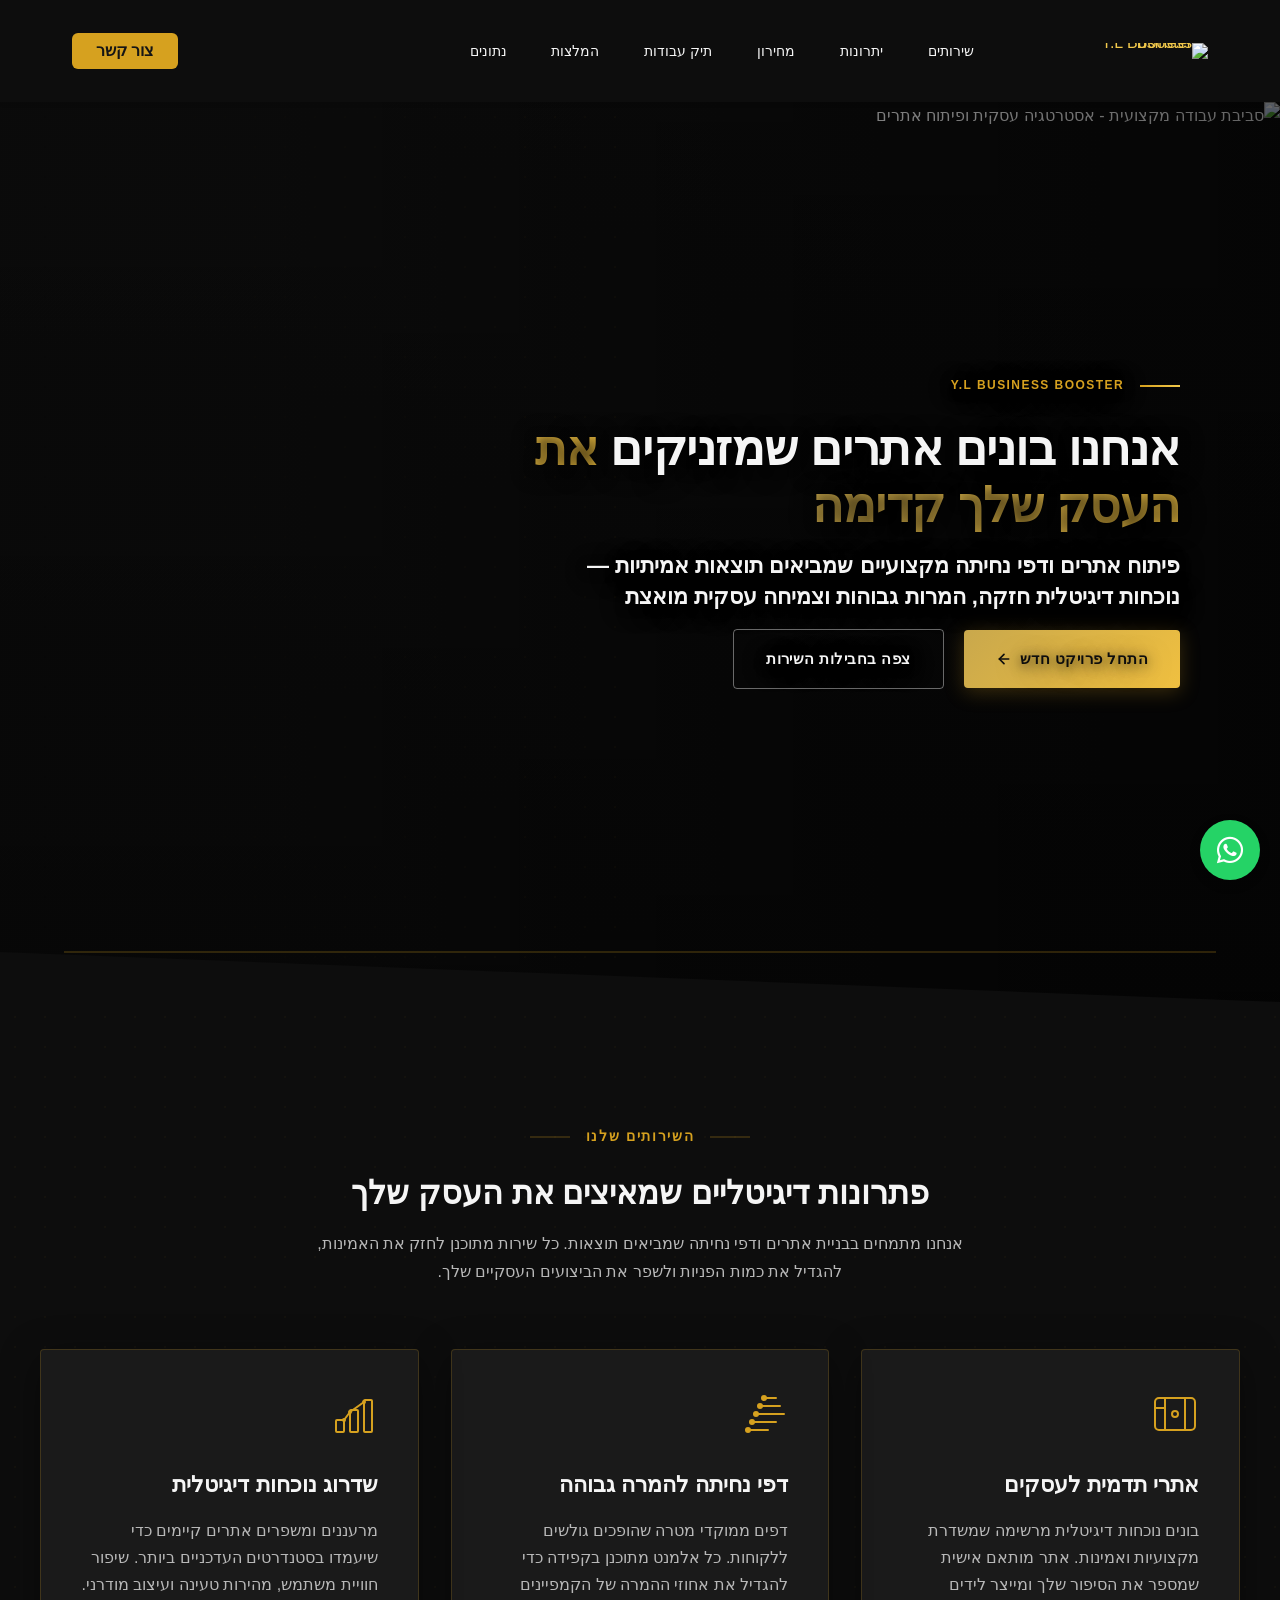
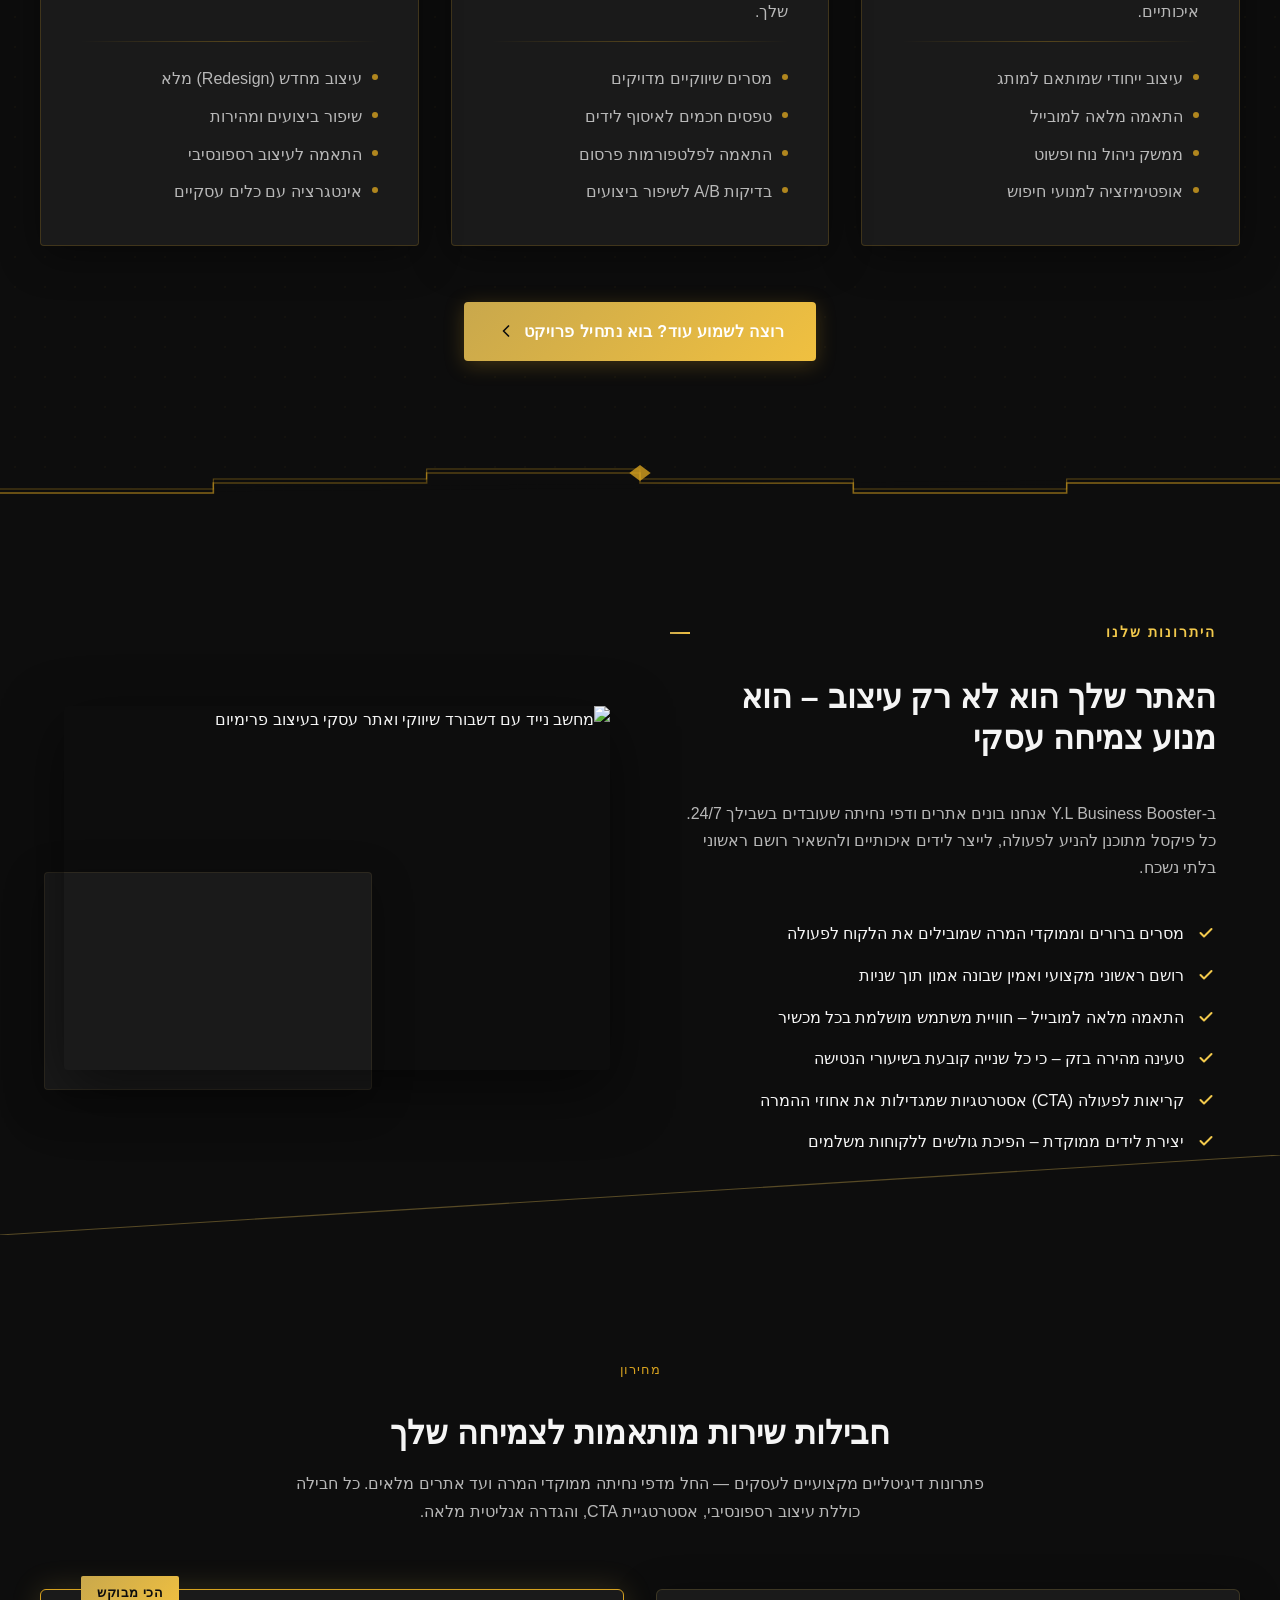
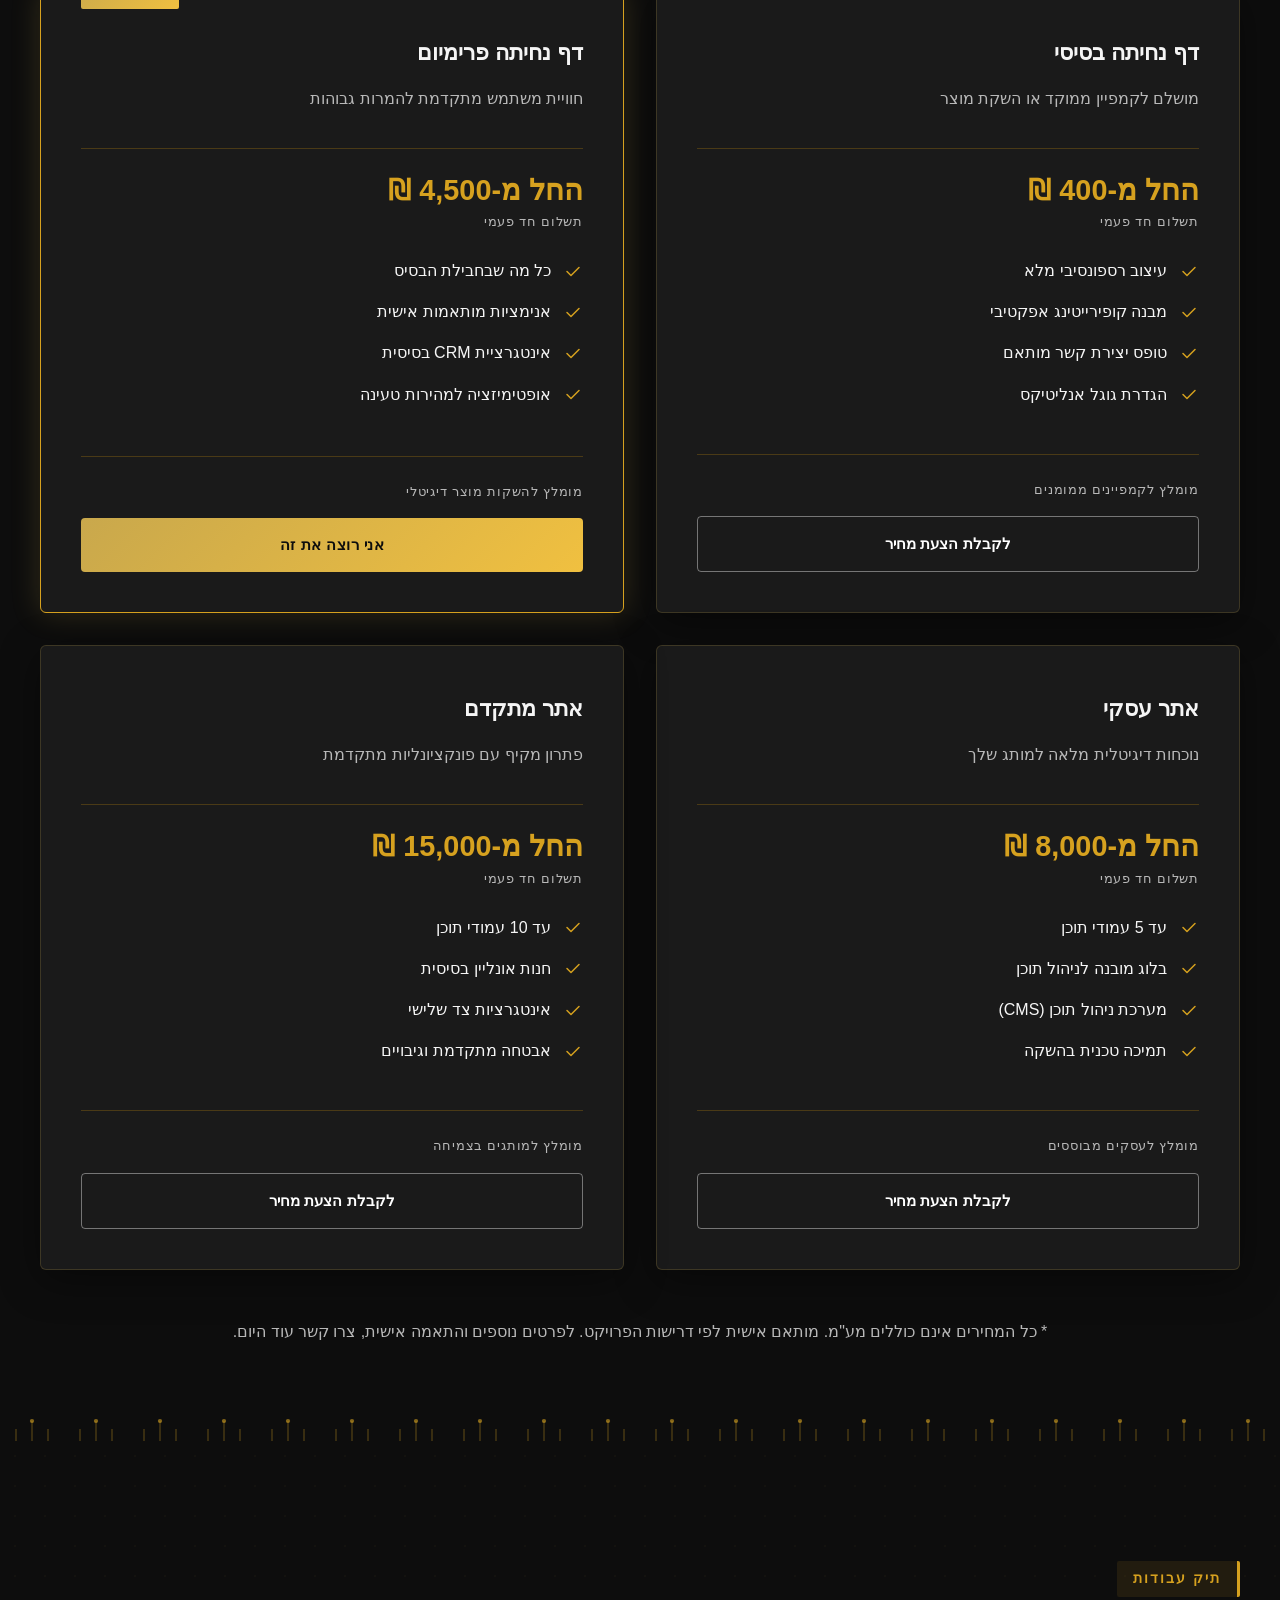
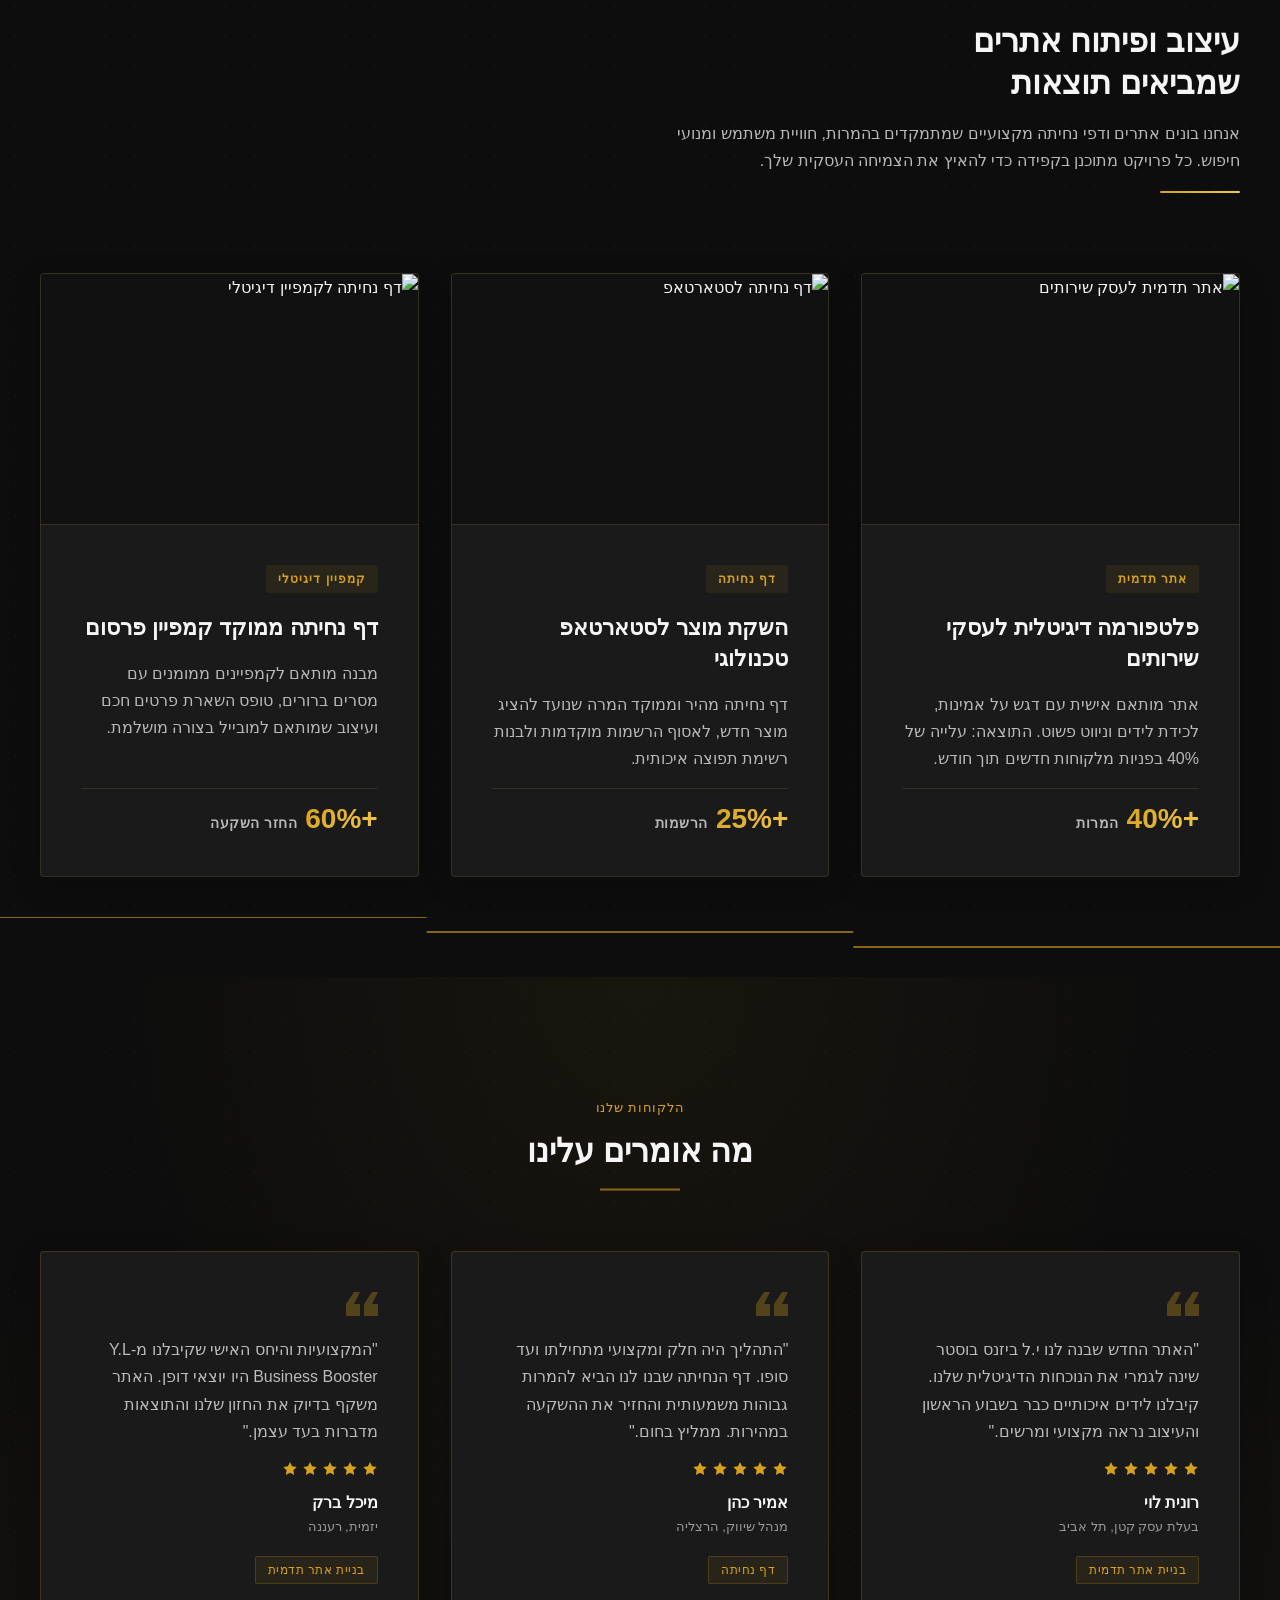
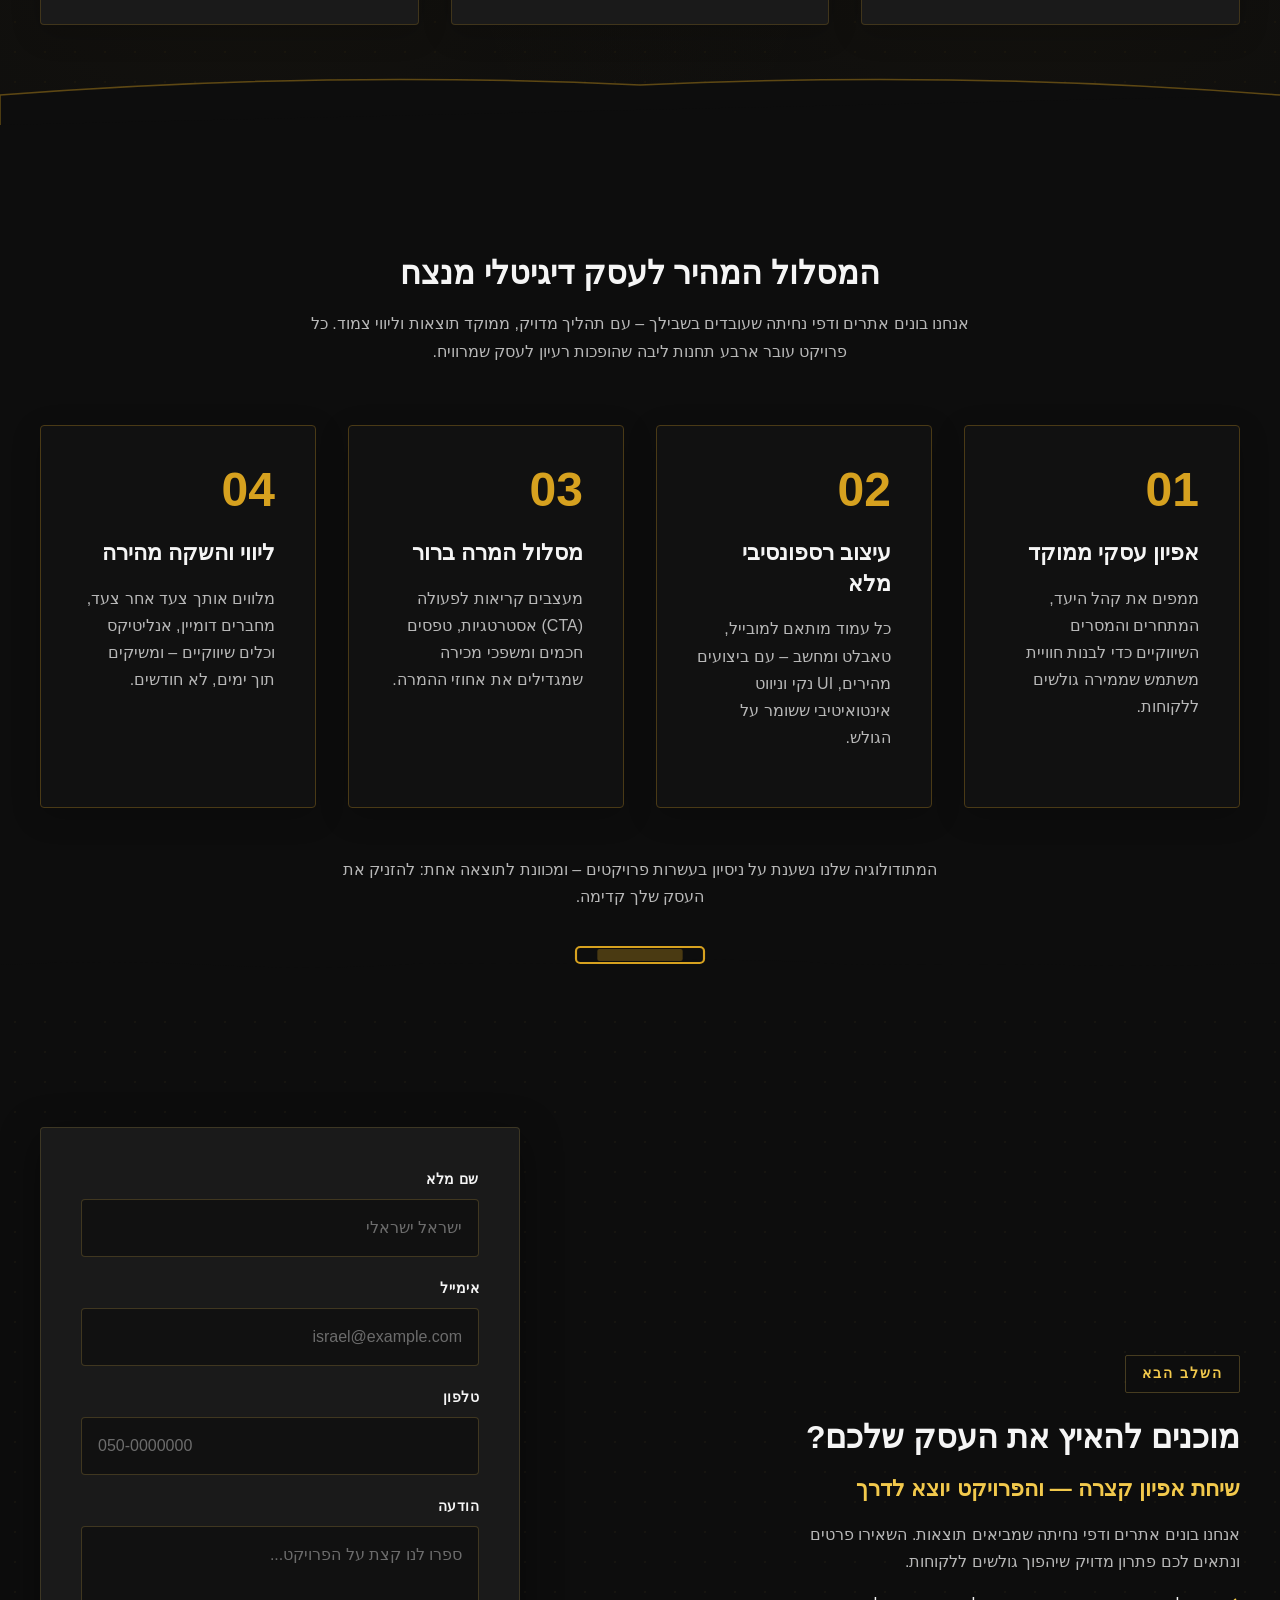
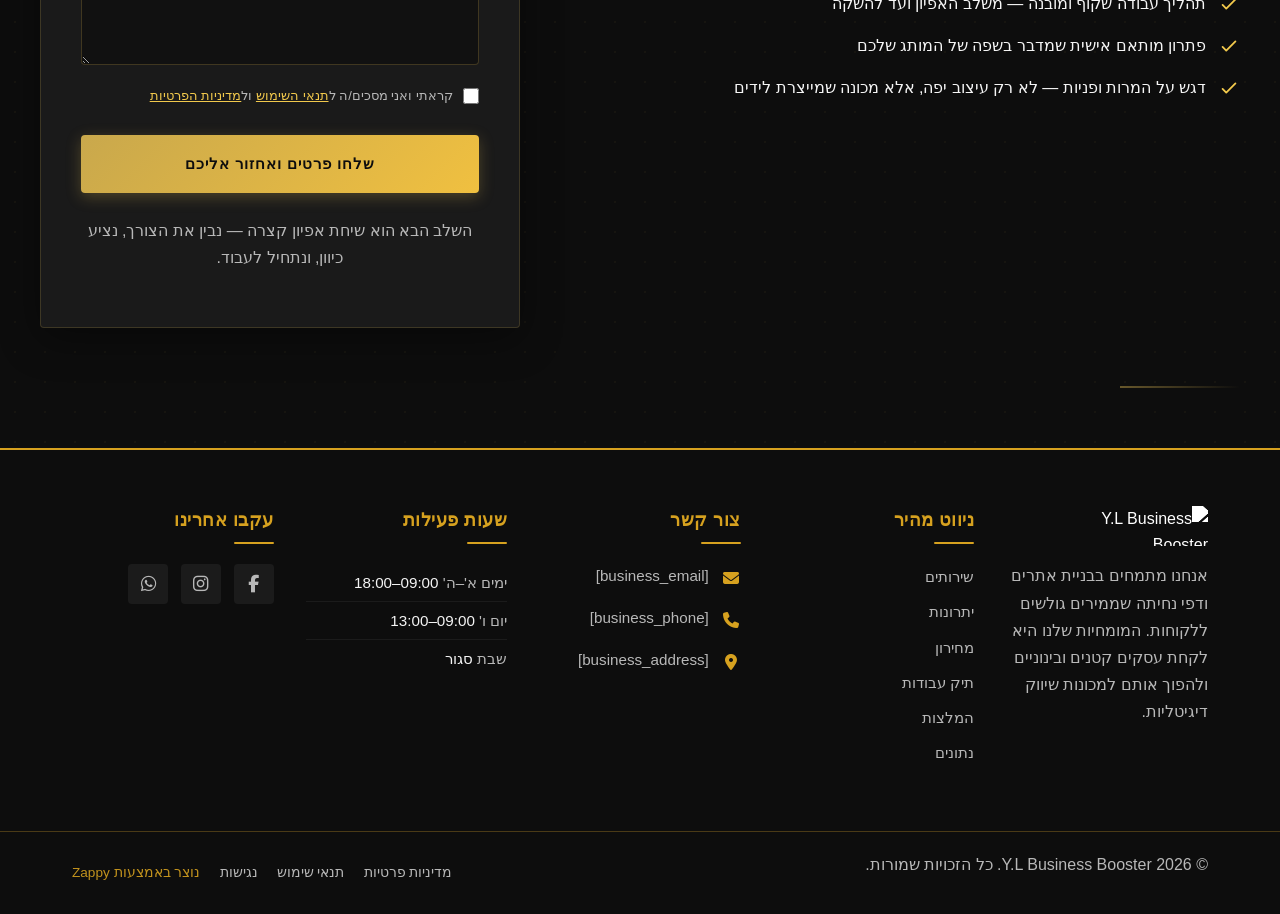
==== commit 166de6a7: "Incremental sync: 1 page(s) — text_edit" ====
--- a/public/index.html
+++ b/public/index.html
@@ -1 +1 @@
-<!doctype html><html dir="rtl" lang="he"><head><meta charset="UTF-8"><meta content="width=device-width,initial-scale=1" name="viewport"><meta content="index, follow" name="robots"><title>בנה נוכחות דיגיטלית מנצחת — Y.L Business Booster</title><meta content="Y.L Business Booster מתמחה בעיצוב ופיתוח אתרים ודפי נחיתה שמביאים תוצאות אמיתיות. הפוך את הרעיון שלך לעסק משגשג עם פתרונות Web Design &amp; Development מותאמים אישית. דברו איתנו עוד היום!" name="description"><meta content="Web Design & Development, web design & development company, עיצוב אתרים, פיתוח אתרים, דפי נחיתה" name="keywords"><link href="/assets/favicon.ico" rel="icon" type="image/x-icon"><link href="/assets/favicon-16x16.png" rel="icon" type="image/png" sizes="16x16"><link href="/assets/favicon-32x32.png" rel="icon" type="image/png" sizes="32x32"><link href="/assets/favicon-48x48.png" rel="icon" type="image/png" sizes="48x48"><link href="/assets/favicon-192x192.png" rel="icon" type="image/png" sizes="192x192"><link href="/assets/favicon-512x512.png" rel="icon" type="image/png" sizes="512x512"><link href="/assets/apple-touch-icon.png" rel="apple-touch-icon"><script>!function(){"use strict";var t="297a479d-2537-4a01-94c8-16d00fc88e8f",e="https://api.zappy5.com/api/analytics/track",a=18e5,n=2592e6,o=!0,i=!0,r=!0;var s=function(){var e="zappy_visitor_"+t,a=null;try{if(a=localStorage.getItem(e)){var o=JSON.parse(a),i=Date.now();if(i-o.created<n)return o.lastSeen=i,localStorage.setItem(e,JSON.stringify(o)),o.id}}catch(t){console.warn("Zappy Analytics: LocalStorage not available")}var r="zv_"+Date.now()+"_"+Math.random().toString(36).substr(2,9);try{localStorage.setItem(e,JSON.stringify({id:r,created:Date.now(),lastSeen:Date.now()}))}catch(t){}return r}(),c=function(){var e="zappy_session_"+t,n=null;try{if(n=sessionStorage.getItem(e)){var o=JSON.parse(n),i=Date.now();if(i-o.timestamp<a)return o.timestamp=i,sessionStorage.setItem(e,JSON.stringify(o)),o.id}}catch(t){console.warn("Zappy Analytics: SessionStorage not available")}var r="zs_"+Date.now()+"_"+Math.random().toString(36).substr(2,9);try{sessionStorage.setItem(e,JSON.stringify({id:r,timestamp:Date.now()}))}catch(t){}return r}();function l(a,n){n=n||{};var o={website_id:t,event_type:a,page_path:window.location.pathname,referrer:document.referrer||"direct",visitor_id:s,session_id:c,metadata:n};if(navigator.sendBeacon){var i=new Blob([JSON.stringify(o)],{type:"application/json"});navigator.sendBeacon(e,i)}else fetch(e,{method:"POST",headers:{"Content-Type":"application/json"},body:JSON.stringify(o),keepalive:!0}).catch(function(t){console.warn("Zappy Analytics: Failed to track event",t)})}o&&l("pageview",{title:document.title,url:window.location.href}),i&&document.addEventListener("click",function(t){var e=t.target;if("BUTTON"===e.tagName||e.closest("button")){var a="BUTTON"===e.tagName?e:e.closest("button");l("click",{element:"button",text:a.textContent.trim().substring(0,100),id:a.id||null,class:a.className||null})}else if("A"===e.tagName||e.closest("a")){var n="A"===e.tagName?e:e.closest("a");l("navigation",{element:"link",text:n.textContent.trim().substring(0,100),href:n.href,external:n.hostname!==window.location.hostname})}},!0),r&&document.addEventListener("submit",function(t){var e=t.target;l("form_submit",{form_id:e.id||null,form_name:e.name||null,form_action:e.action||null,form_method:e.method||"GET"})},!0);var d=Date.now();window.addEventListener("beforeunload",function(){l("page_unload",{time_on_page:Math.floor((Date.now()-d)/1e3),page_path:window.location.pathname})}),window.zappyAnalytics={track:l,getVisitorId:function(){return s},getSessionId:function(){return c}}}()</script><meta content="בנה נוכחות דיגיטלית מנצחת — Y.L Business Booster" property="og:title"><meta content="Y.L Business Booster מתמחה בעיצוב ופיתוח אתרים ודפי נחיתה שמביאים תוצאות אמיתיות. הפוך את הרעיון שלך לעסק משגשג עם פתרונות Web Design &amp; Development מותאמים אישית. דברו איתנו עוד היום!" property="og:description"><meta content="summary_large_image" name="twitter:card"><meta content="בנה נוכחות דיגיטלית מנצחת — Y.L Business Booster" name="twitter:title"><meta content="Y.L Business Booster מתמחה בעיצוב ופיתוח אתרים ודפי נחיתה שמביאים תוצאות אמיתיות. הפוך את הרעיון שלך לעסק משגשג עם פתרונות Web Design &amp; Development מותאמים אישית. דברו איתנו עוד היום!" name="twitter:description"><meta content="website" property="og:type"><meta content="he_IL" property="og:locale"><link href="https://cdnjs.cloudflare.com/ajax/libs/font-awesome/6.4.0/css/all.min.css" rel="stylesheet"><style>.skip-link{position:absolute;top:0;left:0;transform:translateY(-200%);padding:12px 18px;background:var(--bg-dark,#1a1a1a);color:var(--text-light,#fff);font-weight:600;border-radius:0 0 8px 0;z-index:10000}.skip-link:focus{transform:none;outline:2px solid var(--ring,#fff);outline-offset:2px}:focus-visible{outline:2px solid var(--ring,currentColor);outline-offset:3px}</style><link href="/assets/favicon.ico" rel="icon" type="image/x-icon"><link href="/assets/favicon-16x16.png" rel="icon" type="image/png" sizes="16x16"><link href="/assets/favicon-32x32.png" rel="icon" type="image/png" sizes="32x32"><link href="/assets/favicon-48x48.png" rel="icon" type="image/png" sizes="48x48"><link href="/assets/favicon-192x192.png" rel="icon" type="image/png" sizes="192x192"><link href="/assets/favicon-512x512.png" rel="icon" type="image/png" sizes="512x512"><link href="/assets/apple-touch-icon.png" rel="apple-touch-icon"><link href="https://cdn.jsdelivr.net/npm/vanilla-cookieconsent@3/dist/cookieconsent.css" rel="stylesheet"><script src="https://cdn.jsdelivr.net/npm/vanilla-cookieconsent@3/dist/cookieconsent.umd.js"></script><script src="https://cdn.jsdelivr.net/gh/mickidum/acc_toolbar/acctoolbar/acctoolbar.min.js"></script><link href="/styles.css" rel="stylesheet"><script>window.ZAPPY_WEBSITE_ID="297a479d-2537-4a01-94c8-16d00fc88e8f",window.ZAPPY_API_BASE="https://api.zappy5.com"</script><link href="/assets/site-index-hero-image-1.webp" rel="preload" as="image" fetchpriority="high"><style id="zappy-dropdown-submenu-styles">#navMenu li:has(.sub-menu),.nav-menu li:has(.sub-menu),.navbar li:has(.sub-menu),nav li:has(.sub-menu){position:relative}#navMenu .sub-menu,.nav-menu .sub-menu,.navbar .sub-menu,nav .sub-menu{display:block!important;position:absolute!important;top:100%;left:0;min-width:220px;background:#fff;border-radius:8px;box-shadow:0 8px 25px rgba(0,0,0,.15);padding:8px 0;opacity:0;visibility:hidden;transform:translateY(10px);transition:all .3s ease;z-index:1000;list-style:none;pointer-events:none}#navMenu li:hover>.sub-menu,.nav-menu li:hover>.sub-menu,.navbar li:hover>.sub-menu,nav li:hover>.sub-menu{opacity:1!important;visibility:visible!important;transform:translateY(0)!important;pointer-events:auto!important}.sub-menu li{list-style:none;margin:0;padding:0}.sub-menu a{display:block!important;padding:10px 16px!important;color:var(--text-dark,#333)!important;font-weight:500;text-decoration:none;white-space:nowrap;transition:background-color .2s}.sub-menu .zappy-nav-child>a{padding-left:28px!important;font-size:.9em!important;opacity:.85!important}[dir=rtl] .sub-menu .zappy-nav-child>a,html[lang=ar] .sub-menu .zappy-nav-child>a,html[lang=he] .sub-menu .zappy-nav-child>a{padding-left:10px!important;padding-right:28px!important}.sub-menu .zappy-nav-parent>a{font-weight:600!important}.sub-menu a:hover{background-color:#f5f5f5}[dir=rtl] .nav-menu .sub-menu,[dir=rtl] .navbar .sub-menu,[dir=rtl] nav .sub-menu,html[lang=ar] .nav-menu .sub-menu,html[lang=ar] .navbar .sub-menu,html[lang=ar] nav .sub-menu,html[lang=he] .nav-menu .sub-menu,html[lang=he] .navbar .sub-menu,html[lang=he] nav .sub-menu{left:auto!important;right:0!important}.sub-menu:empty,.sub-menu:not(:has(li)):not(:has(> a)),.sub-menu:not(:has(li:not(.zappy-hidden-menu-item))):not(:has(> a)){display:none!important;opacity:0!important;visibility:hidden!important;pointer-events:none!important}li:has(.menu-group-title):hover>.sub-menu{opacity:1!important;visibility:visible!important;transform:translateY(0)!important;pointer-events:auto!important}#navMenu>li>.menu-group-title,.nav-menu>li>.menu-group-title{display:inline-block;padding:.5rem 1rem;cursor:default;user-select:none}@media (max-width:768px){#navMenu .sub-menu,.nav-menu .sub-menu,.navbar .sub-menu,nav .sub-menu{position:static!important;transform:none!important;box-shadow:none!important;background:0 0!important;max-height:0;overflow:hidden;opacity:0;visibility:hidden;transition:max-height .3s ease,opacity .3s ease;padding:0!important;border-radius:0!important}#navMenu .sub-menu.mobile-expanded,.nav-menu .sub-menu.mobile-expanded,.navbar .sub-menu.mobile-expanded{max-height:none!important;overflow-y:visible!important;opacity:1!important;visibility:visible!important;padding:8px 0 8px 16px!important}[dir=rtl] .sub-menu.mobile-expanded,html[lang=he] .sub-menu.mobile-expanded{padding:8px 16px 8px 0!important}#navMenu li:hover>.sub-menu,.nav-menu li:hover>.sub-menu,.navbar li:hover>.sub-menu,nav li:hover>.sub-menu{opacity:0;visibility:hidden;pointer-events:none}#navMenu li>.sub-menu.mobile-expanded,.nav-menu li>.sub-menu.mobile-expanded,.navbar li>.sub-menu.mobile-expanded,nav li>.sub-menu.mobile-expanded{opacity:1!important;visibility:visible!important;pointer-events:auto!important}#navMenu li:has(.sub-menu),.nav-menu li:has(.sub-menu),.navbar li:has(.sub-menu),nav li:has(.sub-menu){display:flex!important;flex-wrap:wrap!important;align-items:center!important;position:relative!important;min-height:44px!important}#navMenu li:has(.sub-menu)>a,.nav-menu li:has(.sub-menu)>a,.navbar li:has(.sub-menu)>a,nav li:has(.sub-menu)>a{flex:1!important;min-width:0!important}#navMenu li:has(.sub-menu)>.menu-group-title,.nav-menu li:has(.sub-menu)>.menu-group-title,.navbar li:has(.sub-menu)>.menu-group-title,nav li:has(.sub-menu)>.menu-group-title{flex:1!important;min-width:0!important;padding:0!important;line-height:inherit!important}#navMenu li:has(.sub-menu)>.sub-menu,.nav-menu li:has(.sub-menu)>.sub-menu,.navbar li:has(.sub-menu)>.sub-menu,nav li:has(.sub-menu)>.sub-menu{flex-basis:100%!important;width:100%!important}#navMenu li:has(.sub-menu)>a [class*=arrow],#navMenu li:has(.sub-menu)>a [class*=chevron],.nav-menu li:has(.sub-menu)>a .fa-angle-down,.nav-menu li:has(.sub-menu)>a .fa-chevron-down,.nav-menu li:has(.sub-menu)>a [class*=arrow],.nav-menu li:has(.sub-menu)>a [class*=chevron],nav li:has(.sub-menu)>a [class*=arrow],nav li:has(.sub-menu)>a [class*=chevron]{display:none!important;visibility:hidden!important}.mobile-submenu-toggle{display:flex!important;align-items:center!important;justify-content:center!important;width:44px!important;height:auto!important;background:0 0!important;border:none!important;cursor:pointer!important;color:var(--text-light)!important;position:static!important;flex-shrink:0!important;align-self:stretch!important;z-index:2!important;padding:0!important;margin:0!important}.mobile-submenu-toggle::after{content:''!important;width:0!important;height:0!important;border-left:6px solid transparent!important;border-right:6px solid transparent!important;border-top:7px solid currentColor!important;transition:transform .3s ease!important}.mobile-submenu-toggle.expanded::after{transform:rotate(180deg)!important}.sub-menu a{padding:10px 0!important;display:block!important;color:var(--text-light)!important;white-space:normal!important}.sub-menu .zappy-nav-child>a{padding-left:28px!important;font-size:.9em!important;opacity:.85!important}[dir=rtl] .sub-menu .zappy-nav-child>a,html[lang=ar] .sub-menu .zappy-nav-child>a,html[lang=he] .sub-menu .zappy-nav-child>a{padding-left:0!important;padding-right:28px!important}.sub-menu .zappy-nav-parent>a{font-weight:600!important}#navMenu.active,.nav-menu.active{max-width:100vw!important;overflow-x:hidden!important;box-sizing:border-box!important}.navbar .sub-menu li a,.zappy-products-dropdown .sub-menu a,nav.navbar .sub-menu li a{color:var(--text-light)!important}}@media (min-width:769px){.mobile-submenu-toggle{display:none!important}}</style><style id="zappy-widget-visibility">html[dir=rtl] .whatsapp-float{right:20px!important;left:auto!important}html:not([dir]) .whatsapp-float,html[dir=ltr] .whatsapp-float{left:20px!important;right:auto!important}html[dir=rtl] #mic-access-tool-general-button,html[dir=rtl] #mic-init-access-tool #mic-access-tool-general-button,html[dir=rtl] #mic-init-access-tool .mic-access-tool-general-button,html[dir=rtl] ._access-icon,html[dir=rtl] .mic-access-tool-general-button{left:20px!important;right:auto!important}html:not([dir]) #mic-access-tool-general-button,html:not([dir]) #mic-init-access-tool #mic-access-tool-general-button,html:not([dir]) #mic-init-access-tool .mic-access-tool-general-button,html:not([dir]) ._access-icon,html:not([dir]) .mic-access-tool-general-button,html[dir=ltr] #mic-access-tool-general-button,html[dir=ltr] #mic-init-access-tool #mic-access-tool-general-button,html[dir=ltr] #mic-init-access-tool .mic-access-tool-general-button,html[dir=ltr] ._access-icon,html[dir=ltr] .mic-access-tool-general-button{right:20px!important;left:auto!important}@media (max-width:768px){.whatsapp-float{display:flex!important}}@media (min-width:769px){.whatsapp-float{display:flex!important}}@media (max-width:768px){#mic-access-tool-general-button,#mic-init-access-tool #mic-access-tool-general-button,#mic-init-access-tool .mic-access-tool-general-button,._access-icon,.mic-access-tool-general-button{display:flex!important;visibility:visible!important;opacity:1!important;pointer-events:auto!important}#mic-access-tool-box.opened-mic-access-tool,#mic-init-access-tool #mic-access-tool-box.opened-mic-access-tool,.mic-access-tool-box.opened-mic-access-tool{visibility:visible!important;opacity:1!important;pointer-events:auto!important}}@media (min-width:769px){#mic-access-tool-general-button,#mic-init-access-tool #mic-access-tool-general-button,#mic-init-access-tool .mic-access-tool-general-button,._access-icon,.mic-access-tool-general-button{display:flex!important;visibility:visible!important;opacity:1!important;pointer-events:auto!important}#mic-access-tool-box.opened-mic-access-tool,#mic-init-access-tool #mic-access-tool-box.opened-mic-access-tool,.mic-access-tool-box.opened-mic-access-tool{visibility:visible!important;opacity:1!important;pointer-events:auto!important}}</style></head><body><a href="#main" class="skip-link">דלג לתוכן הראשי</a><nav class="navbar" dir="rtl"><button class="mobile-toggle" aria-label="Menu" id="mobileToggle"><svg viewBox="0 0 24 24" class="hamburger-icon" width="24" height="24" fill="none"><path d="M3 12h18M3 6h18M3 18h18" stroke="currentColor" stroke-width="2" stroke-linecap="round"></path></svg> <svg viewBox="0 0 24 24" class="close-icon" width="24" height="24" fill="none" style="display:none"><path d="M18 6L6 18M6 6l12 12" stroke="currentColor" stroke-width="2" stroke-linecap="round"></path></svg></button> <button class="phone-header-btn" aria-label="Call" data-phone="[business_phone]"><svg viewBox="0 0 24 24" width="20" height="20" fill="currentColor"><path d="M22 16.92v3a2 2 0 0 1-2.18 2 19.79 19.79 0 0 1-8.63-3.07 19.5 19.5 0 0 1-6-6 19.79 19.79 0 0 1-3.07-8.67A2 2 0 0 1 4.11 2h3a2 2 0 0 1 2 1.72 12.84 12.84 0 0 0 .7 2.81 2 2 0 0 1-.45 2.11L8.09 9.91a16 16 0 0 0 6 6l1.27-1.27a2 2 0 0 1 2.11-.45 12.84 12.84 0 0 0 2.81.7A2 2 0 0 1 22 16.92z"></path></svg></button><div class="nav-container"><div class="nav-right-group"><div class="nav-brand"><a href="/" class="logo-link"><img alt="Y.L Business Booster" src="/assets/site-----image-1.webp" class="logo"></a></div><ul class="nav-menu" id="navMenu"><li><a href="#services">שירותים</a></li><li><a href="#benefits">יתרונות</a></li><li><a href="#pricing">מחירון</a></li><li><a href="#portfolio">תיק עבודות</a></li><li><a href="#testimonials">המלצות</a></li><li><a href="#stats">נתונים</a></li><li class="mobile-contact-link nav-cta-mobile-item"><a href="#contact" class="nav-cta-btn">צור קשר</a></li></ul></div><div class="nav-cta-container"><a href="#contact" class="nav-cta-btn">צור קשר</a></div></div></nav><script>window.addEventListener("load",function(){const e=document.querySelector(".navbar, nav, header");if(!e)return void console.log("[Navbar] Navbar element not found");let t=document.getElementById("mobileToggle")||document.querySelector(".mobile-toggle")||document.querySelector(".hamburger")||document.querySelector(".hamburger-menu")||document.querySelector(".menu-toggle")||document.querySelector(".burger-menu")||document.querySelector('[aria-label="Menu"]')||document.querySelector('[aria-label="תפריט"]');const o=document.querySelector(".phone-header-btn"),n=window.getComputedStyle(e);let r=n.backgroundColor;if(console.log("[Navbar] Initial navbar background:",r),"transparent"===r||"rgba(0, 0, 0, 0)"===r||r.startsWith("rgba")&&r.includes(", 0)")){const e=n.backgroundImage;if(e&&"none"!==e)console.log("[Navbar] Navbar has background image/gradient, using dark text"),r="rgb(240, 240, 240)";else{const e=window.getComputedStyle(document.body).backgroundColor;console.log("[Navbar] Navbar transparent, using body background:",e),r=e}}const a=r.match(/\d+/g);if(a&&a.length>=3){const e=(.299*parseInt(a[0])+.587*parseInt(a[1])+.114*parseInt(a[2]))/255;console.log("[Navbar] Mobile button colors preserved from Claude CSS (luminance:",e.toFixed(2)+")");const n=document.createElement("style");n.id="zappy-mobile-nav-fix";document.documentElement.lang;document.documentElement.dir,n.textContent='\n        /* Hide mobile buttons on desktop, show only on mobile */\n        @media (min-width: 769px) {\n          .mobile-toggle,\n          .phone-header-btn {\n            display: none !important;\n          }\n        }\n        \n        /* Show and position mobile buttons correctly on mobile */\n        @media (max-width: 768px) {\n          .navbar,\n          nav.navbar {\n            min-height: 70px !important;\n          }\n\n          .mobile-toggle,\n          .phone-header-btn {\n            position: absolute !important;\n            top: 0 !important;\n            bottom: 0 !important;\n            margin-top: auto !important;\n            margin-bottom: auto !important;\n            transform: none !important;\n            z-index: 1001 !important;\n            display: flex !important;\n            align-items: center !important;\n            justify-content: center !important;\n            width: 36px !important;\n            height: 36px !important;\n            border-radius: 50% !important;\n            border: none !important;\n            cursor: pointer !important;\n            padding: 6px !important;\n            background: none !important;\n            color: var(--nav-text, var(--text-light)) !important;\n            touch-action: manipulation !important;\n            -webkit-tap-highlight-color: transparent !important;\n          }\n\n          html[data-zappy-site-type="ecommerce"] .phone-header-btn,\n          body[data-zappy-site-type="ecommerce"] .phone-header-btn,\n          html[data-zappy-site-type="ecommerce"] header .phone-header-btn,\n          html[data-zappy-site-type="ecommerce"] nav .phone-header-btn {\n            display: none !important;\n            visibility: hidden !important;\n            width: 0 !important;\n            height: 0 !important;\n            min-width: 0 !important;\n            overflow: hidden !important;\n          }\n          \n          /* LTR positioning (default): hamburger LEFT, phone RIGHT */\n          html:not([dir="rtl"]):not([lang="he"]):not([lang="ar"]) .mobile-toggle,\n          html[dir="ltr"] .mobile-toggle {\n            left: 12px !important;\n            right: auto !important;\n          }\n          html:not([dir="rtl"]):not([lang="he"]):not([lang="ar"]) .phone-header-btn,\n          html[dir="ltr"] .phone-header-btn {\n            right: 12px !important;\n            left: auto !important;\n          }\n          \n          /* RTL positioning: hamburger RIGHT, phone LEFT */\n          html[dir="rtl"] .mobile-toggle,\n          html[lang="he"] .mobile-toggle,\n          html[lang="ar"] .mobile-toggle {\n            right: 12px !important;\n            left: auto !important;\n          }\n          html[dir="rtl"] .phone-header-btn,\n          html[lang="he"] .phone-header-btn,\n          html[lang="ar"] .phone-header-btn {\n            left: 12px !important;\n            right: auto !important;\n          }\n          \n          /* CRITICAL: Ensure nav-container has min-height on mobile */\n          /* All children are positioned absolutely/fixed on mobile, so height:auto collapses to 0 */\n          .nav-container {\n            min-height: 70px !important;\n            position: relative !important;\n          }\n          \n          /* Ensure SVG icons are properly sized and inherit color */\n          .mobile-toggle svg,\n          .phone-header-btn svg {\n            width: 24px !important;\n            height: 24px !important;\n            /* Don\'t force display - let JavaScript control hamburger/close toggle */\n          }\n          \n          /* Reset nav-cta-container on mobile - remove desktop box-shadow/padding */\n          /* that creates a visible ghost box when CTA button is hidden */\n          .nav-cta-container {\n            box-shadow: none !important;\n            padding: 0 !important;\n          }\n          \n          /* Hide nav-cta-container entirely on mobile when there\'s no lang-switcher */\n          /* (only the CTA button is inside, and it\'s hidden on mobile) */\n          .nav-cta-container:not(:has(.lang-switcher)) {\n            display: none !important;\n          }\n          \n          /* CRITICAL: Prevent hero image fade gradient from bleeding over headline text */\n          /* The .image-fade-gradient has bottom: -30px (extends below parent) */\n          /* On mobile stacked layout, this overlaps the h1 text below the image */\n          .hero-image-column {\n            overflow: hidden !important;\n          }\n          .image-fade-gradient {\n            bottom: 0 !important;\n          }\n          \n          /* Hide desktop language switcher on mobile - hamburger menu handles it */\n          /* High specificity to override stored CSS */\n          .lang-switcher,\n          .nav-cta-container .lang-switcher,\n          .nav-container .lang-switcher,\n          .navbar .lang-switcher,\n          .navbar .nav-cta-container .lang-switcher {\n            display: none !important;\n          }\n        }\n      ';const r=document.getElementById("zappy-mobile-nav-fix");r&&r.remove(),document.head.appendChild(n),console.log("[Navbar] Critical CSS injected for mobile nav positioning");const i=window.innerWidth<=768;if(t){const e=t.querySelector(".hamburger-icon"),o=t.querySelector(".close-icon");e&&(e.style.setProperty("width","24px","important"),e.style.setProperty("height","24px","important"),e.style.setProperty("display","block","important")),o&&(o.style.setProperty("width","24px","important"),o.style.setProperty("height","24px","important"),o.style.setProperty("display","none","important")),i?(t.style.setProperty("position","absolute","important"),t.style.setProperty("top","0","important"),t.style.setProperty("bottom","0","important"),t.style.setProperty("margin-top","auto","important"),t.style.setProperty("margin-bottom","auto","important"),t.style.setProperty("transform","none","important"),t.style.setProperty("z-index","1001","important"),t.style.removeProperty("left"),t.style.removeProperty("right"),console.log("[Navbar] Mobile toggle positioning applied (mobile viewport)")):(t.style.removeProperty("position"),t.style.removeProperty("top"),t.style.removeProperty("transform"),t.style.removeProperty("z-index"),t.style.removeProperty("left"),t.style.removeProperty("right"),console.log("[Navbar] Desktop viewport - cleared mobile toggle inline positioning"))}if(o){const e=o.querySelector("svg");e&&(e.style.width="24px",e.style.height="24px",e.setAttribute("width","24"),e.setAttribute("height","24")),i?(o.style.setProperty("position","absolute","important"),o.style.setProperty("top","0","important"),o.style.setProperty("bottom","0","important"),o.style.setProperty("margin-top","auto","important"),o.style.setProperty("margin-bottom","auto","important"),o.style.setProperty("transform","none","important"),o.style.setProperty("z-index","1001","important"),o.style.removeProperty("left"),o.style.removeProperty("right"),console.log("[Navbar] Phone button positioning applied (mobile viewport)")):(o.style.removeProperty("position"),o.style.removeProperty("top"),o.style.removeProperty("transform"),o.style.removeProperty("z-index"),o.style.removeProperty("left"),o.style.removeProperty("right"),console.log("[Navbar] Desktop viewport - cleared phone button inline positioning"))}}else console.log("[Navbar] Could not parse background color:",r);t=document.getElementById("mobileToggle")||document.querySelector(".mobile-toggle")||document.querySelector(".hamburger")||document.querySelector(".hamburger-menu")||document.querySelector(".menu-toggle")||document.querySelector(".burger-menu")||document.querySelector('[aria-label="Menu"]')||document.querySelector('[aria-label="תפריט"]');const i=document.getElementById("navMenu")||document.querySelector(".nav-menu")||document.querySelector(".nav-links")||document.querySelector("nav ul:not(.submenu)");if(!t||!i)return void console.log("[Navbar] Mobile toggle or menu not found:",{toggle:!!t,menu:!!i});i.id||(i.id="navMenu"),console.log("[Navbar] Initializing mobile menu...");const l=t.cloneNode(!0);t.parentNode.replaceChild(l,t);var s=0;function p(e){var t=Date.now();t-s<300||(s=t,function(e){e.preventDefault(),e.stopPropagation();const t=l.querySelector(".hamburger-icon"),o=l.querySelector(".close-icon");i.classList.contains("active")?(i.classList.remove("active"),t&&t.style.setProperty("display","block","important"),o&&o.style.setProperty("display","none","important"),document.body.style.overflow="",document.body.classList.remove("menu-open"),console.log("[Navbar] Menu closed")):(i.classList.add("active"),t&&t.style.setProperty("display","none","important"),o&&o.style.setProperty("display","block","important"),document.body.style.overflow="hidden",document.body.classList.add("menu-open"),console.log("[Navbar] Menu opened"))}(e))}l.addEventListener("click",p),l.addEventListener("touchend",p),document.addEventListener("keydown",function(e){if(("Escape"===e.key||"Esc"===e.key)&&i.classList.contains("active")){const e=l.querySelector(".hamburger-icon"),t=l.querySelector(".close-icon");i.classList.remove("active"),e&&e.style.setProperty("display","block","important"),t&&t.style.setProperty("display","none","important"),document.body.style.overflow="",document.body.classList.remove("menu-open"),console.log("[Navbar] Menu closed (Escape)")}}),i.querySelectorAll("a").forEach(function(e){e.addEventListener("click",function(){if("#"===this.getAttribute("href"))return;const e=l.querySelector(".hamburger-icon"),t=l.querySelector(".close-icon");i.classList.remove("active"),e&&e.style.setProperty("display","block","important"),t&&t.style.setProperty("display","none","important"),document.body.style.overflow="",document.body.classList.remove("menu-open"),console.log("[Navbar] Menu closed (link clicked)")})});var m=i.querySelectorAll(".dropdown-toggle");m.forEach(function(e){e.addEventListener("click",function(e){e.preventDefault(),e.stopPropagation();var t=this.closest(".nav-dropdown");t&&(t.parentNode.querySelectorAll(".nav-dropdown.open").forEach(function(e){e!==t&&e.classList.remove("open")}),t.classList.toggle("open"),console.log("[Navbar] Dropdown toggled:",t.classList.contains("open")?"open":"closed"))})}),document.addEventListener("click",function(e){e.target.closest(".nav-dropdown")||document.querySelectorAll(".nav-dropdown.open").forEach(function(e){e.classList.remove("open")})}),console.log("[Navbar] Dropdown handlers initialized for "+m.length+" dropdowns"),o&&o.addEventListener("click",function(){const e=document.querySelectorAll('a[href^="tel:"]'),t=e.length>0?e[0].getAttribute("href").replace("tel:",""):"[business_phone]";window.location.href="tel:"+t,console.log("[Navbar] Phone button clicked")}),console.log("[Navbar] Mobile menu initialized successfully")})</script><main id="main"><section class="index-hero-section" data-band-index="0" data-layout-spec="בית-hero" id="hero" data-hero-type="fullscreen-scrim"><div class="hero-bg-wrapper"><img alt="סביבת עבודה מקצועית - אסטרטגיה עסקית ופיתוח אתרים" src="/assets/site-index-hero-image-1.webp" data-context="Sleek dark office interior, executive strategy table with laptop showing business analytics dashboard, warm gold accent lighting, matte black surfaces, professional consulting atmosphere, cinematic depth of field" data-placeholder="index-hero-image-1" decoding="async" height="600" loading="eager" width="1200" class="hero-bg-image" data-hero-bg="true" fetchpriority="high"></div><div class="hero-scrim" aria-hidden="true"></div><div class="hero-dot-grid" aria-hidden="true"></div><div class="hero-overlay"><div class="hero-content"><div class="hero-eyebrow"><span class="eyebrow-line"></span> <span class="eyebrow-text">Y.L Business Booster</span></div><h1 class="hero-headline">אנחנו בונים אתרים שמזניקים <span class="text-gold">את העסק שלך קדימה</span></h1><h3 class="hero-subtitle">פיתוח אתרים ודפי נחיתה מקצועיים שמביאים תוצאות אמיתיות — נוכחות דיגיטלית חזקה, המרות גבוהות וצמיחה עסקית מואצת</h3><div class="hero-ctas"><a href="#contact" class="btn-primary hero-btn-primary">התחל פרויקט חדש <svg viewBox="0 0 24 24" data-element-type="icon" data-icon-type="svg" fill="none" class="btn-arrow" height="16" stroke="currentColor" stroke-linecap="round" stroke-linejoin="round" stroke-width="2.5" width="16"><line x1="5" x2="19" y1="12" y2="12"></line><polyline points="12 5 19 12 12 19"></polyline></svg> </a><a href="#services" class="btn-secondary hero-btn-secondary">צפה בחבילות השירות</a></div></div></div><div class="hero-divider-wrapper" aria-hidden="true"><svg viewBox="0 0 1200 80" xmlns="http://www.w3.org/2000/svg" aria-hidden="true" data-no-icon-edit="true" preserveAspectRatio="none"><path d="M0,80 L0,30 L1200,80 L1200,80 Z" fill="#0D0D0D"></path><line x1="60" x2="1140" y1="30" y2="30" stroke="var(--primary)" stroke-width="1" opacity="0.4"></line></svg></div></section><section class="index-services-section" data-band-index="1" data-layout-spec="בית-services" id="services"><div class="index-services-section__container"><div class="index-services-section__intro"><span class="index-services-section__label">השירותים שלנו</span><h2 class="index-services-section__title">פתרונות דיגיטליים שמאיצים את העסק שלך</h2><p class="index-services-section__desc">אנחנו מתמחים בבניית אתרים ודפי נחיתה שמביאים תוצאות. כל שירות מתוכנן לחזק את האמינות, להגדיל את כמות הפניות ולשפר את הביצועים העסקיים שלך.</p></div><div class="index-services-section__grid"><article class="index-services-section__card"><div class="index-services-section__card-icon"><svg viewBox="0 0 48 48" xmlns="http://www.w3.org/2000/svg" data-element-type="icon" data-icon-type="svg" fill="none"><rect height="32" width="40" x="4" y="8" rx="4" stroke="currentColor" stroke-width="2"></rect><path d="M14 8V40" stroke="currentColor" stroke-width="2"></path><path d="M4 18H14" stroke="currentColor" stroke-width="2"></path><path d="M34 8V40" stroke="currentColor" stroke-width="2"></path><circle cx="24" cy="24" r="3" stroke="currentColor" stroke-width="2"></circle></svg></div><h3 class="index-services-section__card-title">אתרי תדמית לעסקים</h3><p class="index-services-section__card-desc">בונים נוכחות דיגיטלית מרשימה שמשדרת מקצועיות ואמינות. אתר מותאם אישית שמספר את הסיפור שלך ומייצר לידים איכותיים.</p><div class="index-services-section__separator"></div><ul class="index-services-section__bullets"><li>עיצוב ייחודי שמותאם למותג</li><li>התאמה מלאה למובייל</li><li>ממשק ניהול נוח ופשוט</li><li>אופטימיזציה למנועי חיפוש</li></ul></article><article class="index-services-section__card"><div class="index-services-section__card-icon"><svg viewBox="0 0 48 48" xmlns="http://www.w3.org/2000/svg" data-element-type="icon" data-icon-type="svg" fill="none"><path d="M36 8L24 8" stroke="currentColor" stroke-width="2" stroke-linecap="round"></path><path d="M40 16L20 16" stroke="currentColor" stroke-width="2" stroke-linecap="round"></path><path d="M44 24L16 24" stroke="currentColor" stroke-width="2" stroke-linecap="round"></path><path d="M36 32L12 32" stroke="currentColor" stroke-width="2" stroke-linecap="round"></path><path d="M28 40L8 40" stroke="currentColor" stroke-width="2" stroke-linecap="round"></path><circle cx="24" cy="8" r="3" fill="currentColor"></circle><circle cx="20" cy="16" r="3" fill="currentColor"></circle><circle cx="16" cy="24" r="3" fill="currentColor"></circle><circle cx="12" cy="32" r="3" fill="currentColor"></circle><circle cx="8" cy="40" r="3" fill="currentColor"></circle></svg></div><h3 class="index-services-section__card-title">דפי נחיתה להמרה גבוהה</h3><p class="index-services-section__card-desc">דפים ממוקדי מטרה שהופכים גולשים ללקוחות. כל אלמנט מתוכנן בקפידה כדי להגדיל את אחוזי ההמרה של הקמפיינים שלך.</p><div class="index-services-section__separator"></div><ul class="index-services-section__bullets"><li>מסרים שיווקיים מדויקים</li><li>טפסים חכמים לאיסוף לידים</li><li>התאמה לפלטפורמות פרסום</li><li>בדיקות A/B לשיפור ביצועים</li></ul></article><article class="index-services-section__card"><div class="index-services-section__card-icon"><svg viewBox="0 0 48 48" xmlns="http://www.w3.org/2000/svg" data-element-type="icon" data-icon-type="svg" fill="none"><rect height="12" width="8" x="6" y="30" rx="1" stroke="currentColor" stroke-width="2"></rect><rect height="22" width="8" x="20" y="20" rx="1" stroke="currentColor" stroke-width="2"></rect><rect height="32" width="8" x="34" y="10" rx="1" stroke="currentColor" stroke-width="2"></rect><path d="M14 30L20 22L34 12" stroke="currentColor" stroke-width="2" stroke-linecap="round" stroke-linejoin="round"></path><circle cx="14" cy="30" r="2" fill="currentColor"></circle><circle cx="20" cy="22" r="2" fill="currentColor"></circle><circle cx="34" cy="12" r="2" fill="currentColor"></circle></svg></div><h3 class="index-services-section__card-title">שדרוג נוכחות דיגיטלית</h3><p class="index-services-section__card-desc">מרעננים ומשפרים אתרים קיימים כדי שיעמדו בסטנדרטים העדכניים ביותר. שיפור חוויית משתמש, מהירות טעינה ועיצוב מודרני.</p><div class="index-services-section__separator"></div><ul class="index-services-section__bullets"><li>עיצוב מחדש (Redesign) מלא</li><li>שיפור ביצועים ומהירות</li><li>התאמה לעיצוב רספונסיבי</li><li>אינטגרציה עם כלים עסקיים</li></ul></article></div><div class="index-services-section__cta-accent"><a href="#contact" class="index-services-section__cta-link"><span style="color:#FFFFFF !important">רוצה לשמוע עוד? בוא נתחיל פרויקט</span> <svg viewBox="0 0 24 24" xmlns="http://www.w3.org/2000/svg" fill="none" height="20" width="20"><path d="M15 6L9 12L15 18" stroke="currentColor" stroke-width="2" stroke-linecap="round" stroke-linejoin="round"></path></svg></a></div></div><div class="index-services-section__divider-wrapper"><svg viewBox="0 0 1200 60" xmlns="http://www.w3.org/2000/svg" aria-hidden="true" data-no-icon-edit="true" preserveAspectRatio="none"><path d="M0,60 L0,50 L200,50 L200,40 L400,40 L400,30 L600,30 L600,40 L800,40 L800,50 L1000,50 L1000,40 L1200,40 L1200,60 Z" fill="var(--bg-dark)"></path><path d="M0,52 L200,52 L200,42 L400,42 L400,32 L600,32 L600,42 L800,42 L800,52 L1000,52 L1000,42 L1200,42" stroke="#D6A11F" stroke-width="1.5" fill="var(--bg-dark)" opacity="0.6"></path><path d="M0,48 L200,48 L200,38 L400,38 L400,28 L600,28 L600,38 L800,38 L800,48 L1000,48 L1000,38 L1200,38" stroke="#D6A11F" stroke-width="1" fill="var(--bg-dark)" opacity="0.4"></path><polygon fill="#D6A11F" opacity="0.8" points="600,24 610,32 600,40 590,32"></polygon></svg></div></section><section class="index-benefits-section" data-band-index="2" data-layout-spec="בית-benefits" id="benefits"><div class="index-benefits-container"><div class="index-benefits-content"><span class="index-benefits-label">היתרונות שלנו</span><h2 class="index-benefits-heading">האתר שלך הוא לא רק עיצוב – הוא מנוע צמיחה עסקי</h2><p class="index-benefits-paragraph">ב-Y.L Business Booster אנחנו בונים אתרים ודפי נחיתה שעובדים בשבילך 24/7. כל פיקסל מתוכנן להניע לפעולה, לייצר לידים איכותיים ולהשאיר רושם ראשוני בלתי נשכח.</p><ul class="index-benefits-list"><li class="index-benefits-list-item"><span class="index-benefits-marker" aria-hidden="true"><svg viewBox="0 0 16 16" xmlns="http://www.w3.org/2000/svg" data-element-type="icon" data-icon-type="svg" fill="none" height="16" width="16"><path d="M13.5 4L6 11.5L2.5 8" stroke="currentColor" stroke-width="2" stroke-linecap="round" stroke-linejoin="round"></path></svg> </span><span class="index-benefits-item-text">מסרים ברורים וממוקדי המרה שמובילים את הלקוח לפעולה</span></li><li class="index-benefits-list-item"><span class="index-benefits-marker" aria-hidden="true"><svg viewBox="0 0 16 16" xmlns="http://www.w3.org/2000/svg" data-element-type="icon" data-icon-type="svg" fill="none" height="16" width="16"><path d="M13.5 4L6 11.5L2.5 8" stroke="currentColor" stroke-width="2" stroke-linecap="round" stroke-linejoin="round"></path></svg> </span><span class="index-benefits-item-text">רושם ראשוני מקצועי ואמין שבונה אמון תוך שניות</span></li><li class="index-benefits-list-item"><span class="index-benefits-marker" aria-hidden="true"><svg viewBox="0 0 16 16" xmlns="http://www.w3.org/2000/svg" data-element-type="icon" data-icon-type="svg" fill="none" height="16" width="16"><path d="M13.5 4L6 11.5L2.5 8" stroke="currentColor" stroke-width="2" stroke-linecap="round" stroke-linejoin="round"></path></svg> </span><span class="index-benefits-item-text">התאמה מלאה למובייל – חוויית משתמש מושלמת בכל מכשיר</span></li><li class="index-benefits-list-item"><span class="index-benefits-marker" aria-hidden="true"><svg viewBox="0 0 16 16" xmlns="http://www.w3.org/2000/svg" data-element-type="icon" data-icon-type="svg" fill="none" height="16" width="16"><path d="M13.5 4L6 11.5L2.5 8" stroke="currentColor" stroke-width="2" stroke-linecap="round" stroke-linejoin="round"></path></svg> </span><span class="index-benefits-item-text">טעינה מהירה בזק – כי כל שנייה קובעת בשיעורי הנטישה</span></li><li class="index-benefits-list-item"><span class="index-benefits-marker" aria-hidden="true"><svg viewBox="0 0 16 16" xmlns="http://www.w3.org/2000/svg" data-element-type="icon" data-icon-type="svg" fill="none" height="16" width="16"><path d="M13.5 4L6 11.5L2.5 8" stroke="currentColor" stroke-width="2" stroke-linecap="round" stroke-linejoin="round"></path></svg> </span><span class="index-benefits-item-text">קריאות לפעולה (CTA) אסטרטגיות שמגדילות את אחוזי ההמרה</span></li><li class="index-benefits-list-item"><span class="index-benefits-marker" aria-hidden="true"><svg viewBox="0 0 16 16" xmlns="http://www.w3.org/2000/svg" data-element-type="icon" data-icon-type="svg" fill="none" height="16" width="16"><path d="M13.5 4L6 11.5L2.5 8" stroke="currentColor" stroke-width="2" stroke-linecap="round" stroke-linejoin="round"></path></svg> </span><span class="index-benefits-item-text">יצירת לידים ממוקדת – הפיכת גולשים ללקוחות משלמים</span></li></ul></div><div class="index-benefits-media"><div class="index-benefits-image-wrapper"><img alt="מחשב נייד עם דשבורד שיווקי ואתר עסקי בעיצוב פרימיום" src="/assets/site-index-benefits-image-1.webp" data-context="A realistic, premium dark-themed laptop mockup showing a polished Hebrew business website and a marketing analytics dashboard on screen, sitting on a matte black desk surface with subtle gold reflections. The screen displays conversion metrics and a sleek landing page design. Professional photography style, sharp focus, editorial lighting." data-placeholder="index-benefits-image-1" decoding="async" height="400" loading="lazy" width="600" class="index-benefits-main-image"><div class="index-benefits-backplate" aria-hidden="true"></div></div></div></div><div class="index-benefits-divider-wrapper"><svg viewBox="0 0 1200 80" xmlns="http://www.w3.org/2000/svg" aria-hidden="true" data-no-icon-edit="true" preserveAspectRatio="none"><defs><linearGradient id="index-benefits-grad" x1="0%" x2="0%" y1="0%" y2="100%"><stop offset="0%" stop-color="#1A1A1A" stop-opacity="0"></stop><stop offset="100%" stop-color="#0D0D0D" stop-opacity="1"></stop></linearGradient></defs><path d="M0,80 L1200,0 L1200,80 Z" fill="var(--bg-dark)"></path><line x1="0" x2="1200" y1="80" y2="0" stroke="#C9A84C" stroke-width="1" stroke-opacity="0.4"></line></svg></div></section><section class="index-pricing-section" data-band-index="3" data-layout-spec="בית-pricing" id="pricing" dir="rtl"><div class="index-pricing-section__container"><header class="index-pricing-section__header"><p><span class="index-pricing-section__label">מחירון</span></p><h2 class="index-pricing-section__title">חבילות שירות מותאמות לצמיחה שלך</h2><p class="index-pricing-section__subtitle">פתרונות דיגיטליים מקצועיים לעסקים — החל מדפי נחיתה ממוקדי המרה ועד אתרים מלאים. כל חבילה כוללת עיצוב רספונסיבי, אסטרטגיית CTA, והגדרה אנליטית מלאה.</p></header><div class="index-pricing-section__grid"><article class="index-pricing-section__card" data-grid-item-index="0"><div class="index-pricing-section__card-header"><h3 class="index-pricing-section__card-title">דף נחיתה בסיסי</h3><p class="index-pricing-section__card-desc">מושלם לקמפיין ממוקד או השקת מוצר</p></div><div class="index-pricing-section__price-area"><span class="index-pricing-section__price-amount">החל מ-500 ₪</span> <span class="index-pricing-section__price-note">תשלום חד פעמי</span></div><ul class="index-pricing-section__features"><li class="index-pricing-section__feature-item"><svg viewBox="0 0 20 20" xmlns="http://www.w3.org/2000/svg" data-element-type="icon" data-icon-type="svg" fill="none" class="index-pricing-section__check-icon" style="cursor:pointer"><path d="M4 10.5L8 14.5L16 6.5" stroke="currentColor" stroke-width="1.5" stroke-linecap="round" stroke-linejoin="round"></path></svg> <span>עיצוב רספונסיבי מלא</span></li><li class="index-pricing-section__feature-item"><svg viewBox="0 0 20 20" xmlns="http://www.w3.org/2000/svg" data-element-type="icon" data-icon-type="svg" fill="none" class="index-pricing-section__check-icon" style="cursor:pointer"><path d="M4 10.5L8 14.5L16 6.5" stroke="currentColor" stroke-width="1.5" stroke-linecap="round" stroke-linejoin="round"></path></svg> <span>מבנה קופירייטינג אפקטיבי</span></li><li class="index-pricing-section__feature-item"><svg viewBox="0 0 20 20" xmlns="http://www.w3.org/2000/svg" data-element-type="icon" data-icon-type="svg" fill="none" class="index-pricing-section__check-icon" style="cursor:pointer"><path d="M4 10.5L8 14.5L16 6.5" stroke="currentColor" stroke-width="1.5" stroke-linecap="round" stroke-linejoin="round"></path></svg> <span>טופס יצירת קשר מותאם</span></li><li class="index-pricing-section__feature-item"><svg viewBox="0 0 20 20" xmlns="http://www.w3.org/2000/svg" data-element-type="icon" data-icon-type="svg" fill="none" class="index-pricing-section__check-icon" style="cursor:pointer"><path d="M4 10.5L8 14.5L16 6.5" stroke="currentColor" stroke-width="1.5" stroke-linecap="round" stroke-linejoin="round"></path></svg> <span>הגדרת גוגל אנליטיקס</span></li></ul><div class="index-pricing-section__card-footer"><span class="index-pricing-section__use-case">מומלץ לקמפיינים ממומנים</span> <a href="#contact" class="btn-secondary index-pricing-section__cta" data-element-id="btn-1783453637324-3smgeq0ll" data-element-type="button" data-native-element="true">לקבלת הצעת מחיר</a></div></article><article class="index-pricing-section__card index-pricing-section__card--highlighted zappy-grid-item-no-stretch" data-grid-item-index="1"><div class="index-pricing-section__card-badge">הכי מבוקש</div><div class="index-pricing-section__card-header"><h3 class="index-pricing-section__card-title">דף נחיתה פרימיום</h3><p class="index-pricing-section__card-desc">חוויית משתמש מתקדמת להמרות גבוהות</p></div><div class="index-pricing-section__price-area"><span class="index-pricing-section__price-amount">החל מ-4,500 ₪</span> <span class="index-pricing-section__price-note">תשלום חד פעמי</span></div><ul class="index-pricing-section__features"><li class="index-pricing-section__feature-item"><svg viewBox="0 0 20 20" xmlns="http://www.w3.org/2000/svg" data-element-type="icon" data-icon-type="svg" fill="none" class="index-pricing-section__check-icon"><path d="M4 10.5L8 14.5L16 6.5" stroke="currentColor" stroke-width="1.5" stroke-linecap="round" stroke-linejoin="round"></path></svg> <span>כל מה שבחבילת הבסיס</span></li><li class="index-pricing-section__feature-item"><svg viewBox="0 0 20 20" xmlns="http://www.w3.org/2000/svg" data-element-type="icon" data-icon-type="svg" fill="none" class="index-pricing-section__check-icon"><path d="M4 10.5L8 14.5L16 6.5" stroke="currentColor" stroke-width="1.5" stroke-linecap="round" stroke-linejoin="round"></path></svg> <span>אנימציות מותאמות אישית</span></li><li class="index-pricing-section__feature-item"><svg viewBox="0 0 20 20" xmlns="http://www.w3.org/2000/svg" data-element-type="icon" data-icon-type="svg" fill="none" class="index-pricing-section__check-icon"><path d="M4 10.5L8 14.5L16 6.5" stroke="currentColor" stroke-width="1.5" stroke-linecap="round" stroke-linejoin="round"></path></svg> <span>אינטגרציית CRM בסיסית</span></li><li class="index-pricing-section__feature-item"><svg viewBox="0 0 20 20" xmlns="http://www.w3.org/2000/svg" data-element-type="icon" data-icon-type="svg" fill="none" class="index-pricing-section__check-icon"><path d="M4 10.5L8 14.5L16 6.5" stroke="currentColor" stroke-width="1.5" stroke-linecap="round" stroke-linejoin="round"></path></svg> <span>אופטימיזציה למהירות טעינה</span></li></ul><div class="index-pricing-section__card-footer"><span class="index-pricing-section__use-case">מומלץ להשקות מוצר דיגיטלי</span> <a href="#contact" class="index-pricing-section__cta btn-primary index-pricing-section__cta--primary" data-element-id="btn-1783453637324-ov24uepio" data-element-type="button" data-native-element="true">אני רוצה את זה</a></div></article><article class="index-pricing-section__card" data-grid-item-index="2"><div class="index-pricing-section__card-header"><h3 class="index-pricing-section__card-title">אתר עסקי</h3><p class="index-pricing-section__card-desc">נוכחות דיגיטלית מלאה למותג שלך</p></div><div class="index-pricing-section__price-area"><span class="index-pricing-section__price-amount">החל מ-8,000 ₪</span> <span class="index-pricing-section__price-note">תשלום חד פעמי</span></div><ul class="index-pricing-section__features"><li class="index-pricing-section__feature-item"><svg viewBox="0 0 20 20" xmlns="http://www.w3.org/2000/svg" data-element-type="icon" data-icon-type="svg" fill="none" class="index-pricing-section__check-icon"><path d="M4 10.5L8 14.5L16 6.5" stroke="currentColor" stroke-width="1.5" stroke-linecap="round" stroke-linejoin="round"></path></svg> <span>עד 5 עמודי תוכן</span></li><li class="index-pricing-section__feature-item"><svg viewBox="0 0 20 20" xmlns="http://www.w3.org/2000/svg" data-element-type="icon" data-icon-type="svg" fill="none" class="index-pricing-section__check-icon"><path d="M4 10.5L8 14.5L16 6.5" stroke="currentColor" stroke-width="1.5" stroke-linecap="round" stroke-linejoin="round"></path></svg> <span>בלוג מובנה לניהול תוכן</span></li><li class="index-pricing-section__feature-item"><svg viewBox="0 0 20 20" xmlns="http://www.w3.org/2000/svg" data-element-type="icon" data-icon-type="svg" fill="none" class="index-pricing-section__check-icon"><path d="M4 10.5L8 14.5L16 6.5" stroke="currentColor" stroke-width="1.5" stroke-linecap="round" stroke-linejoin="round"></path></svg> <span>מערכת ניהול תוכן (CMS)</span></li><li class="index-pricing-section__feature-item"><svg viewBox="0 0 20 20" xmlns="http://www.w3.org/2000/svg" data-element-type="icon" data-icon-type="svg" fill="none" class="index-pricing-section__check-icon"><path d="M4 10.5L8 14.5L16 6.5" stroke="currentColor" stroke-width="1.5" stroke-linecap="round" stroke-linejoin="round"></path></svg> <span>תמיכה טכנית בהשקה</span></li></ul><div class="index-pricing-section__card-footer"><span class="index-pricing-section__use-case">מומלץ לעסקים מבוססים</span> <a href="#contact" class="btn-secondary index-pricing-section__cta" data-element-id="btn-1783453637324-39ordlllq" data-element-type="button" data-native-element="true">לקבלת הצעת מחיר</a></div></article><article class="index-pricing-section__card" data-grid-item-index="3"><div class="index-pricing-section__card-header"><h3 class="index-pricing-section__card-title">אתר מתקדם</h3><p class="index-pricing-section__card-desc">פתרון מקיף עם פונקציונליות מתקדמת</p></div><div class="index-pricing-section__price-area"><span class="index-pricing-section__price-amount">החל מ-15,000 ₪</span> <span class="index-pricing-section__price-note">תשלום חד פעמי</span></div><ul class="index-pricing-section__features"><li class="index-pricing-section__feature-item"><svg viewBox="0 0 20 20" xmlns="http://www.w3.org/2000/svg" data-element-type="icon" data-icon-type="svg" fill="none" class="index-pricing-section__check-icon"><path d="M4 10.5L8 14.5L16 6.5" stroke="currentColor" stroke-width="1.5" stroke-linecap="round" stroke-linejoin="round"></path></svg> <span>עד 10 עמודי תוכן</span></li><li class="index-pricing-section__feature-item"><svg viewBox="0 0 20 20" xmlns="http://www.w3.org/2000/svg" data-element-type="icon" data-icon-type="svg" fill="none" class="index-pricing-section__check-icon"><path d="M4 10.5L8 14.5L16 6.5" stroke="currentColor" stroke-width="1.5" stroke-linecap="round" stroke-linejoin="round"></path></svg> <span>חנות אונליין בסיסית</span></li><li class="index-pricing-section__feature-item"><svg viewBox="0 0 20 20" xmlns="http://www.w3.org/2000/svg" data-element-type="icon" data-icon-type="svg" fill="none" class="index-pricing-section__check-icon"><path d="M4 10.5L8 14.5L16 6.5" stroke="currentColor" stroke-width="1.5" stroke-linecap="round" stroke-linejoin="round"></path></svg> <span>אינטגרציות צד שלישי</span></li><li class="index-pricing-section__feature-item"><svg viewBox="0 0 20 20" xmlns="http://www.w3.org/2000/svg" data-element-type="icon" data-icon-type="svg" fill="none" class="index-pricing-section__check-icon"><path d="M4 10.5L8 14.5L16 6.5" stroke="currentColor" stroke-width="1.5" stroke-linecap="round" stroke-linejoin="round"></path></svg> <span>אבטחה מתקדמת וגיבויים</span></li></ul><div class="index-pricing-section__card-footer"><span class="index-pricing-section__use-case">מומלץ למותגים בצמיחה</span> <a href="#contact" class="btn-secondary index-pricing-section__cta" data-element-id="btn-1783453637324-fpombolw3" data-element-type="button" data-native-element="true">לקבלת הצעת מחיר</a></div></article></div><div class="index-pricing-section__note"><p>* כל המחירים אינם כוללים מע"מ. מותאם אישית לפי דרישות הפרויקט. לפרטים נוספים והתאמה אישית, צרו קשר עוד היום.</p></div></div><div class="index-pricing-section__divider-wrapper"><svg viewBox="0 0 1200 40" xmlns="http://www.w3.org/2000/svg" aria-hidden="true" data-no-icon-edit="true" preserveAspectRatio="none"><defs><pattern height="40" id="gold-ticks" patternUnits="userSpaceOnUse" width="60" x="0" y="0"><path d="M30,40 L30,20 M15,40 L15,28 M45,40 L45,28" stroke="var(--primary)" stroke-width="1" opacity="0.4"></path><circle cx="30" cy="20" r="2" fill="var(--primary)" opacity="0.6"></circle></pattern></defs><rect height="40" width="1200" x="0" y="0" fill="url(#gold-ticks)"></rect></svg></div></section><section class="index-portfolio-section" data-band-index="4" data-layout-spec="בית-portfolio" id="portfolio"><div class="portfolio-container"><div class="portfolio-intro"><span class="portfolio-label">תיק עבודות</span><h2 class="portfolio-heading">עיצוב ופיתוח אתרים<br>שמביאים תוצאות</h2><p class="portfolio-description">אנחנו בונים אתרים ודפי נחיתה מקצועיים שמתמקדים בהמרות, חוויית משתמש ומנועי חיפוש. כל פרויקט מתוכנן בקפידה כדי להאיץ את הצמיחה העסקית שלך.</p><div class="portfolio-accent-line" aria-hidden="true"></div></div><div class="portfolio-grid"><article class="portfolio-card"><div class="portfolio-card-media"><img alt="אתר תדמית לעסק שירותים" src="/assets/site-index-portfolio-image-1.webp" data-context="A premium dark-themed website mockup for a service business, displayed on a modern laptop with a gold accent background, showing a clean Hebrew layout with service boxes and a strong call-to-action." data-placeholder="index-portfolio-image-1" decoding="async" height="400" loading="lazy" width="600"></div><div class="portfolio-card-body"><span class="portfolio-card-tag">אתר תדמית</span><h3 class="portfolio-card-title">פלטפורמה דיגיטלית לעסקי שירותים</h3><p class="portfolio-card-text">אתר מותאם אישית עם דגש על אמינות, לכידת לידים וניווט פשוט. התוצאה: עלייה של 40% בפניות מלקוחות חדשים תוך חודש.</p><div class="portfolio-metric"><span class="portfolio-metric-value">+40%</span> <span class="portfolio-metric-label">המרות</span></div></div></article><article class="portfolio-card"><div class="portfolio-card-media"><img alt="דף נחיתה לסטארטאפ" src="/assets/site-index-portfolio-image-2.webp" data-context="A sleek dark-themed landing page design for a startup, displayed on a tablet and phone, featuring a hero section with a gold CTA button and trust badges in Hebrew." data-placeholder="index-portfolio-image-2" decoding="async" height="400" loading="lazy" width="600"></div><div class="portfolio-card-body"><span class="portfolio-card-tag">דף נחיתה</span><h3 class="portfolio-card-title">השקת מוצר לסטארטאפ טכנולוגי</h3><p class="portfolio-card-text">דף נחיתה מהיר וממוקד המרה שנועד להציג מוצר חדש, לאסוף הרשמות מוקדמות ולבנות רשימת תפוצה איכותית.</p><div class="portfolio-metric"><span class="portfolio-metric-value">+25%</span> <span class="portfolio-metric-label">הרשמות</span></div></div></article><article class="portfolio-card"><div class="portfolio-card-media"><img alt="דף נחיתה לקמפיין דיגיטלי" src="/assets/site-index-portfolio-image-3.webp" data-context="A dark dashboard-style campaign landing page mockup with analytics charts and a bold gold headline, displayed on a wide monitor, emphasizing data-driven results and conversion tracking." data-placeholder="index-portfolio-image-3" decoding="async" height="400" loading="lazy" width="600"></div><div class="portfolio-card-body"><span class="portfolio-card-tag">קמפיין דיגיטלי</span><h3 class="portfolio-card-title">דף נחיתה ממוקד קמפיין פרסום</h3><p class="portfolio-card-text">מבנה מותאם לקמפיינים ממומנים עם מסרים ברורים, טופס השארת פרטים חכם ועיצוב שמותאם למובייל בצורה מושלמת.</p><div class="portfolio-metric"><span class="portfolio-metric-value">+60%</span> <span class="portfolio-metric-label">החזר השקעה</span></div></div></article></div></div><div class="portfolio-divider-wrapper" aria-hidden="true"><svg viewBox="0 0 1200 60" xmlns="http://www.w3.org/2000/svg" aria-hidden="true" data-no-icon-edit="true" preserveAspectRatio="none"><rect height="60" width="400" x="0" y="0" fill="var(--bg-dark)"></rect><rect height="45" width="400" x="400" y="15" fill="var(--bg-dark)"></rect><rect height="30" width="400" x="800" y="30" fill="var(--bg-dark)"></rect><line x1="0" x2="400" y1="0" y2="0" stroke="var(--primary)" stroke-width="2" opacity="0.6"></line><line x1="400" x2="800" y1="15" y2="15" stroke="var(--primary)" stroke-width="2" opacity="0.6"></line><line x1="800" x2="1200" y1="30" y2="30" stroke="var(--primary)" stroke-width="2" opacity="0.6"></line></svg></div></section><section class="index-testimonials-section" data-band-index="5" data-layout-spec="בית-testimonials" id="testimonials" dir="rtl"><div class="testimonials-bg-pattern" aria-hidden="true"></div><div class="testimonials-container"><div class="testimonials-header"><span class="testimonials-eyebrow">הלקוחות שלנו</span><h2 class="testimonials-heading">מה אומרים עלינו</h2><div class="testimonials-divider" aria-hidden="true"><svg viewBox="0 0 80 3" xmlns="http://www.w3.org/2000/svg" aria-hidden="true" data-no-icon-edit="true" height="3" width="80"><line x1="0" x2="80" y1="1.5" y2="1.5" stroke="var(--primary)" stroke-width="2" stroke-linecap="round"></line></svg></div></div><div class="testimonials-grid"><article class="testimonial-card"><div class="testimonial-quote-icon" aria-hidden="true"><svg viewBox="0 0 32 24" xmlns="http://www.w3.org/2000/svg" aria-hidden="true" data-no-icon-edit="true" height="24" width="32"><path d="M0 24V12L8 0H14L8 12H14V24H0ZM18 24V12L26 0H32L26 12H32V24H18Z" fill="var(--primary)" opacity="0.3"></path></svg></div><p class="testimonial-quote">"האתר החדש שבנה לנו י.ל ביזנס בוסטר שינה לגמרי את הנוכחות הדיגיטלית שלנו. קיבלנו לידים איכותיים כבר בשבוע הראשון והעיצוב נראה מקצועי ומרשים."</p><div class="testimonial-rating" aria-label="5 מתוך 5 כוכבים"><span class="filled star" data-element-type="icon" data-icon-type="svg"><svg viewBox="0 0 16 16" xmlns="http://www.w3.org/2000/svg" data-element-type="icon" data-icon-type="svg" height="16" width="16"><path d="M8 1L10.06 5.26L14.72 5.96L11.36 9.28L12.16 14L8 11.76L3.84 14L4.64 9.28L1.28 5.96L5.94 5.26L8 1Z" fill="var(--primary)"></path></svg> </span><span class="filled star" data-element-type="icon" data-icon-type="svg"><svg viewBox="0 0 16 16" xmlns="http://www.w3.org/2000/svg" data-element-type="icon" data-icon-type="svg" height="16" width="16"><path d="M8 1L10.06 5.26L14.72 5.96L11.36 9.28L12.16 14L8 11.76L3.84 14L4.64 9.28L1.28 5.96L5.94 5.26L8 1Z" fill="var(--primary)"></path></svg> </span><span class="filled star" data-element-type="icon" data-icon-type="svg"><svg viewBox="0 0 16 16" xmlns="http://www.w3.org/2000/svg" data-element-type="icon" data-icon-type="svg" height="16" width="16"><path d="M8 1L10.06 5.26L14.72 5.96L11.36 9.28L12.16 14L8 11.76L3.84 14L4.64 9.28L1.28 5.96L5.94 5.26L8 1Z" fill="var(--primary)"></path></svg> </span><span class="filled star" data-element-type="icon" data-icon-type="svg"><svg viewBox="0 0 16 16" xmlns="http://www.w3.org/2000/svg" data-element-type="icon" data-icon-type="svg" height="16" width="16"><path d="M8 1L10.06 5.26L14.72 5.96L11.36 9.28L12.16 14L8 11.76L3.84 14L4.64 9.28L1.28 5.96L5.94 5.26L8 1Z" fill="var(--primary)"></path></svg> </span><span class="filled star" data-element-type="icon" data-icon-type="svg"><svg viewBox="0 0 16 16" xmlns="http://www.w3.org/2000/svg" data-element-type="icon" data-icon-type="svg" height="16" width="16"><path d="M8 1L10.06 5.26L14.72 5.96L11.36 9.28L12.16 14L8 11.76L3.84 14L4.64 9.28L1.28 5.96L5.94 5.26L8 1Z" fill="var(--primary)"></path></svg></span></div><div class="testimonial-author"><span class="author-name">רונית לוי</span> <span class="author-role">בעלת עסק קטן, תל אביב</span></div><span class="testimonial-tag">בניית אתר תדמית</span></article><article class="testimonial-card"><div class="testimonial-quote-icon" aria-hidden="true"><svg viewBox="0 0 32 24" xmlns="http://www.w3.org/2000/svg" aria-hidden="true" data-no-icon-edit="true" height="24" width="32"><path d="M0 24V12L8 0H14L8 12H14V24H0ZM18 24V12L26 0H32L26 12H32V24H18Z" fill="var(--primary)" opacity="0.3"></path></svg></div><p class="testimonial-quote">"התהליך היה חלק ומקצועי מתחילתו ועד סופו. דף הנחיתה שבנו לנו הביא להמרות גבוהות משמעותית והחזיר את ההשקעה במהירות. ממליץ בחום."</p><div class="testimonial-rating" aria-label="5 מתוך 5 כוכבים"><span class="filled star" data-element-type="icon" data-icon-type="svg"><svg viewBox="0 0 16 16" xmlns="http://www.w3.org/2000/svg" data-element-type="icon" data-icon-type="svg" height="16" width="16"><path d="M8 1L10.06 5.26L14.72 5.96L11.36 9.28L12.16 14L8 11.76L3.84 14L4.64 9.28L1.28 5.96L5.94 5.26L8 1Z" fill="var(--primary)"></path></svg> </span><span class="filled star" data-element-type="icon" data-icon-type="svg"><svg viewBox="0 0 16 16" xmlns="http://www.w3.org/2000/svg" data-element-type="icon" data-icon-type="svg" height="16" width="16"><path d="M8 1L10.06 5.26L14.72 5.96L11.36 9.28L12.16 14L8 11.76L3.84 14L4.64 9.28L1.28 5.96L5.94 5.26L8 1Z" fill="var(--primary)"></path></svg> </span><span class="filled star" data-element-type="icon" data-icon-type="svg"><svg viewBox="0 0 16 16" xmlns="http://www.w3.org/2000/svg" data-element-type="icon" data-icon-type="svg" height="16" width="16"><path d="M8 1L10.06 5.26L14.72 5.96L11.36 9.28L12.16 14L8 11.76L3.84 14L4.64 9.28L1.28 5.96L5.94 5.26L8 1Z" fill="var(--primary)"></path></svg> </span><span class="filled star" data-element-type="icon" data-icon-type="svg"><svg viewBox="0 0 16 16" xmlns="http://www.w3.org/2000/svg" data-element-type="icon" data-icon-type="svg" height="16" width="16"><path d="M8 1L10.06 5.26L14.72 5.96L11.36 9.28L12.16 14L8 11.76L3.84 14L4.64 9.28L1.28 5.96L5.94 5.26L8 1Z" fill="var(--primary)"></path></svg> </span><span class="filled star" data-element-type="icon" data-icon-type="svg"><svg viewBox="0 0 16 16" xmlns="http://www.w3.org/2000/svg" data-element-type="icon" data-icon-type="svg" height="16" width="16"><path d="M8 1L10.06 5.26L14.72 5.96L11.36 9.28L12.16 14L8 11.76L3.84 14L4.64 9.28L1.28 5.96L5.94 5.26L8 1Z" fill="var(--primary)"></path></svg></span></div><div class="testimonial-author"><span class="author-name">אמיר כהן</span> <span class="author-role">מנהל שיווק, הרצליה</span></div><span class="testimonial-tag">דף נחיתה</span></article><article class="testimonial-card"><div class="testimonial-quote-icon" aria-hidden="true"><svg viewBox="0 0 32 24" xmlns="http://www.w3.org/2000/svg" aria-hidden="true" data-no-icon-edit="true" height="24" width="32"><path d="M0 24V12L8 0H14L8 12H14V24H0ZM18 24V12L26 0H32L26 12H32V24H18Z" fill="var(--primary)" opacity="0.3"></path></svg></div><p class="testimonial-quote">"המקצועיות והיחס האישי שקיבלנו מ-Y.L Business Booster היו יוצאי דופן. האתר משקף בדיוק את החזון שלנו והתוצאות מדברות בעד עצמן."</p><div class="testimonial-rating" aria-label="5 מתוך 5 כוכבים"><span class="filled star" data-element-type="icon" data-icon-type="svg"><svg viewBox="0 0 16 16" xmlns="http://www.w3.org/2000/svg" data-element-type="icon" data-icon-type="svg" height="16" width="16"><path d="M8 1L10.06 5.26L14.72 5.96L11.36 9.28L12.16 14L8 11.76L3.84 14L4.64 9.28L1.28 5.96L5.94 5.26L8 1Z" fill="var(--primary)"></path></svg> </span><span class="filled star" data-element-type="icon" data-icon-type="svg"><svg viewBox="0 0 16 16" xmlns="http://www.w3.org/2000/svg" data-element-type="icon" data-icon-type="svg" height="16" width="16"><path d="M8 1L10.06 5.26L14.72 5.96L11.36 9.28L12.16 14L8 11.76L3.84 14L4.64 9.28L1.28 5.96L5.94 5.26L8 1Z" fill="var(--primary)"></path></svg> </span><span class="filled star" data-element-type="icon" data-icon-type="svg"><svg viewBox="0 0 16 16" xmlns="http://www.w3.org/2000/svg" data-element-type="icon" data-icon-type="svg" height="16" width="16"><path d="M8 1L10.06 5.26L14.72 5.96L11.36 9.28L12.16 14L8 11.76L3.84 14L4.64 9.28L1.28 5.96L5.94 5.26L8 1Z" fill="var(--primary)"></path></svg> </span><span class="filled star" data-element-type="icon" data-icon-type="svg"><svg viewBox="0 0 16 16" xmlns="http://www.w3.org/2000/svg" data-element-type="icon" data-icon-type="svg" height="16" width="16"><path d="M8 1L10.06 5.26L14.72 5.96L11.36 9.28L12.16 14L8 11.76L3.84 14L4.64 9.28L1.28 5.96L5.94 5.26L8 1Z" fill="var(--primary)"></path></svg> </span><span class="filled star" data-element-type="icon" data-icon-type="svg"><svg viewBox="0 0 16 16" xmlns="http://www.w3.org/2000/svg" data-element-type="icon" data-icon-type="svg" height="16" width="16"><path d="M8 1L10.06 5.26L14.72 5.96L11.36 9.28L12.16 14L8 11.76L3.84 14L4.64 9.28L1.28 5.96L5.94 5.26L8 1Z" fill="var(--primary)"></path></svg></span></div><div class="testimonial-author"><span class="author-name">מיכל ברק</span> <span class="author-role">יזמית, רעננה</span></div><span class="testimonial-tag">בניית אתר תדמית</span></article></div></div><div class="testimonials-divider-wrapper" aria-hidden="true"><svg viewBox="0 0 1200 60" xmlns="http://www.w3.org/2000/svg" aria-hidden="true" data-no-icon-edit="true" preserveAspectRatio="none"><defs><radialGradient cx="50%" cy="0%" fx="50%" fy="0%" id="testimonials-arc-glow" r="100%"><stop offset="0%" stop-color="var(--primary)" stop-opacity="0.25"></stop><stop offset="100%" stop-color="var(--bg-dark)" stop-opacity="1"></stop></radialGradient></defs><path d="M0,60 L0,30 Q300,5 600,20 Q900,5 1200,30 L1200,60 Z" fill="var(--bg-dark)"></path><path d="M0,60 L0,30 Q300,5 600,20 Q900,5 1200,30" stroke="var(--primary)" stroke-width="1.5" fill="var(--bg-dark)" stroke-opacity="0.4"></path></svg></div></section><section class="index-stats-section" data-band-index="6" data-layout-spec="בית-stats" id="stats"><div class="index-stats-section__container"><div class="index-stats-section__header"><h2 class="index-stats-section__title">המסלול המהיר לעסק דיגיטלי מנצח</h2><p class="index-stats-section__subtitle">אנחנו בונים אתרים ודפי נחיתה שעובדים בשבילך – עם תהליך מדויק, ממוקד תוצאות וליווי צמוד. כל פרויקט עובר ארבע תחנות ליבה שהופכות רעיון לעסק שמרוויח.</p></div><div class="index-stats-section__grid"><article class="index-stats-section__card"><span class="index-stats-section__number">01</span><h3 class="index-stats-section__card-title">אפיון עסקי ממוקד</h3><p class="index-stats-section__card-text">ממפים את קהל היעד, המתחרים והמסרים השיווקיים כדי לבנות חוויית משתמש שממירה גולשים ללקוחות.</p></article><article class="index-stats-section__card"><span class="index-stats-section__number">02</span><h3 class="index-stats-section__card-title">עיצוב רספונסיבי מלא</h3><p class="index-stats-section__card-text">כל עמוד מותאם למובייל, טאבלט ומחשב – עם ביצועים מהירים, UI נקי וניווט אינטואיטיבי ששומר על הגולש.</p></article><article class="index-stats-section__card"><span class="index-stats-section__number">03</span><h3 class="index-stats-section__card-title">מסלול המרה ברור</h3><p class="index-stats-section__card-text">מעצבים קריאות לפעולה (CTA) אסטרטגיות, טפסים חכמים ומשפכי מכירה שמגדילים את אחוזי ההמרה.</p></article><article class="index-stats-section__card"><span class="index-stats-section__number">04</span><h3 class="index-stats-section__card-title">ליווי והשקה מהירה</h3><p class="index-stats-section__card-text">מלווים אותך צעד אחר צעד, מחברים דומיין, אנליטיקס וכלים שיווקיים – ומשיקים תוך ימים, לא חודשים.</p></article></div><p class="index-stats-section__footer-text">המתודולוגיה שלנו נשענת על ניסיון בעשרות פרויקטים – ומכוונת לתוצאה אחת: להזניק את העסק שלך קדימה.</p></div><div class="index-stats-section__divider-wrapper"><svg viewBox="0 0 1200 80" xmlns="http://www.w3.org/2000/svg" aria-hidden="true" data-no-icon-edit="true" preserveAspectRatio="none"><defs><linearGradient id="index-stats-grad" x1="0%" x2="0%" y1="0%" y2="100%"><stop offset="0%" stop-color="#0D0D0D"></stop><stop offset="100%" stop-color="#1A1A1A"></stop></linearGradient></defs><path d="M0,80 L0,38 Q100,32 200,38 T400,36 Q500,38 600,34 T800,38 Q900,36 1000,38 T1200,36 L1200,80 Z" fill="var(--bg-dark)"></path><rect height="16" width="120" x="540" y="20" fill="none" rx="4" stroke="var(--primary)" stroke-width="2"></rect><rect height="12" width="80" x="560" y="22" fill="var(--primary)" rx="2" opacity="0.3"></rect></svg></div></section><section class="index-contact-section" data-band-index="7" data-layout-spec="בית-contact" id="contact"><div class="index-contact-section__container"><div class="index-contact-section__cta"><span class="index-contact-section__label">השלב הבא</span><h2 class="index-contact-section__headline">מוכנים להאיץ את העסק שלכם?</h2><h3 class="index-contact-section__subhead">שיחת אפיון קצרה — והפרויקט יוצא לדרך</h3><p class="index-contact-section__description">אנחנו בונים אתרים ודפי נחיתה שמביאים תוצאות. השאירו פרטים ונתאים לכם פתרון מדויק שיהפוך גולשים ללקוחות.</p><ul class="index-contact-section__bullets"><li class="index-contact-section__bullet-item"><svg viewBox="0 0 24 24" xmlns="http://www.w3.org/2000/svg" data-element-type="icon" data-icon-type="svg" fill="none" class="index-contact-section__bullet-icon"><path d="M5 13L9 17L19 7" stroke="currentColor" stroke-width="2" stroke-linecap="round" stroke-linejoin="round"></path></svg> <span>תהליך עבודה שקוף ומובנה — משלב האפיון ועד להשקה</span></li><li class="index-contact-section__bullet-item"><svg viewBox="0 0 24 24" xmlns="http://www.w3.org/2000/svg" data-element-type="icon" data-icon-type="svg" fill="none" class="index-contact-section__bullet-icon"><path d="M5 13L9 17L19 7" stroke="currentColor" stroke-width="2" stroke-linecap="round" stroke-linejoin="round"></path></svg> <span>פתרון מותאם אישית שמדבר בשפה של המותג שלכם</span></li><li class="index-contact-section__bullet-item"><svg viewBox="0 0 24 24" xmlns="http://www.w3.org/2000/svg" data-element-type="icon" data-icon-type="svg" fill="none" class="index-contact-section__bullet-icon"><path d="M5 13L9 17L19 7" stroke="currentColor" stroke-width="2" stroke-linecap="round" stroke-linejoin="round"></path></svg> <span>דגש על המרות ופניות — לא רק עיצוב יפה, אלא מכונה שמייצרת לידים</span></li></ul></div><div class="index-contact-section__form-panel"><form class="contact-form index-contact-section__form"><div class="index-contact-section__form-group"><label class="index-contact-section__form-label" for="contact-name">שם מלא</label> <input class="index-contact-section__form-input" name="name" required="" type="text" id="contact-name" placeholder="ישראל ישראלי"></div><div class="index-contact-section__form-group"><label class="index-contact-section__form-label" for="contact-email">אימייל</label> <input class="index-contact-section__form-input" name="email" required="" type="email" id="contact-email" placeholder="israel@example.com"></div><div class="index-contact-section__form-group"><label class="index-contact-section__form-label" for="contact-phone">טלפון</label> <input class="index-contact-section__form-input" name="phone" required="" type="tel" id="contact-phone" placeholder="050-0000000"></div><div class="index-contact-section__form-group"><label class="index-contact-section__form-label" for="contact-message">הודעה</label> <textarea class="index-contact-section__form-textarea" id="contact-message" name="message" placeholder="ספרו לנו קצת על הפרויקט..." required="" rows="4"></textarea></div><div class="privacy-consent"><label class="privacy-consent-label"><input class="privacy-consent-checkbox" name="privacy_consent" required="" type="checkbox"> <span>קראתי ואני מסכים/ה ל<a href="/terms" target="_blank">תנאי השימוש</a> ול<a href="/privacy" target="_blank">מדיניות הפרטיות</a></span></label></div><button class="index-contact-section__submit-btn" type="submit">שלחו פרטים ואחזור אליכם</button></form><p class="index-contact-section__closing-line">השלב הבא הוא שיחת אפיון קצרה — נבין את הצורך, נציע כיוון, ונתחיל לעבוד.</p></div></div><div class="index-contact-section__gold-rule" aria-hidden="true"></div></section></main><footer class="site-footer" dir="rtl"><div class="footer-container"><div class="footer-grid"><div class="footer-col footer-company-col"><img alt="Y.L Business Booster" src="/assets/y-l-business-booster-web-design-development-logo.webp" class="logo"><p class="company-blurb">אנחנו מתמחים בבניית אתרים ודפי נחיתה שממירים גולשים ללקוחות. המומחיות שלנו היא לקחת עסקים קטנים ובינוניים ולהפוך אותם למכונות שיווק דיגיטליות.</p></div><div class="footer-col footer-links-col"><h4>ניווט מהיר</h4><ul class="footer-links"><li><a href="#services">שירותים</a></li><li><a href="#benefits">יתרונות</a></li><li><a href="#pricing">מחירון</a></li><li><a href="#portfolio">תיק עבודות</a></li><li><a href="#testimonials">המלצות</a></li><li><a href="#stats">נתונים</a></li></ul></div><div class="footer-col footer-contact-col"><h4>צור קשר</h4><ul class="footer-contact"><li><span class="contact-icon"><i class="fas fa-envelope"></i></span> <span class="contact-text"><a href="mailto:[business_email]">[business_email]</a></span></li><li><span class="contact-icon"><i class="fas fa-phone"></i></span> <span class="contact-text"><a href="tel:[business_phone]">[business_phone]</a></span></li><li><a href="/"><span class="contact-icon"><i class="fas fa-map-marker-alt"></i></span> <span class="contact-text">[business_address]</span></a></li></ul></div><div class="footer-col footer-hours-col"><h4>שעות פעילות</h4><ul class="footer-hours"><li><a href="/"><span class="hours-day">ימים א'–ה'</span> <span class="hours-time">09:00–18:00</span></a></li><li><a href="/"><span class="hours-day">יום ו'</span> <span class="hours-time">09:00–13:00</span></a></li><li><a href="/"><span class="hours-day">שבת</span> <span class="hours-time">סגור</span></a></li></ul></div><div class="footer-col footer-social-col"><h4>עקבו אחרינו</h4><div class="footer-social"><a href="#" aria-label="Facebook" data-zappy-social-placeholder="true"><i class="fab fa-facebook-f"></i></a> <a href="#" aria-label="Instagram" data-zappy-social-placeholder="true"><i class="fab fa-instagram"></i></a> <a href="#" aria-label="WhatsApp" data-zappy-social-placeholder="true"><i class="fab fa-whatsapp"></i></a></div></div></div></div><div class="footer-bottom"><div class="footer-container footer-bottom-inner"><p class="copyright">© 2026 Y.L Business Booster. כל הזכויות שמורות.</p><div class="footer-legal"><a href="/privacy">מדיניות פרטיות</a> <a href="/terms">תנאי שימוש</a> <a href="/accessibility">נגישות</a> <a href="https://zappy5.com" class="zappy-attribution" target="_blank">נוצר באמצעות Zappy</a></div></div></div></footer><a href="https://wa.me/[whatsapp_handle]" class="whatsapp-float" aria-label="WhatsApp"><i class="fab fa-whatsapp"></i></a><div data-integration="accessibility:toolbar"></div><script src="/script.js"></script><script id="zappy-mobile-submenu-script">!function(){function e(){if(window.innerWidth>768)return document.querySelectorAll(".mobile-submenu-toggle").forEach(function(e){e.remove()}),void document.querySelectorAll(".sub-menu.mobile-expanded").forEach(function(e){e.classList.remove("mobile-expanded")});document.querySelectorAll(".nav-menu li:has(.sub-menu), nav li:has(.sub-menu), .navbar li:has(.sub-menu), #navMenu li:has(.sub-menu)").forEach(function(e){if(!e.querySelector(".mobile-submenu-toggle")){var t=e.querySelector(".sub-menu"),n=e.querySelector(":scope > a");if(t&&n){var o=document.createElement("button");o.className="mobile-submenu-toggle",o.setAttribute("aria-label","Toggle submenu"),o.setAttribute("type","button"),n.insertAdjacentElement("afterend",o),o.addEventListener("click",function(e){e.preventDefault(),e.stopPropagation(),document.querySelectorAll(".sub-menu.mobile-expanded").forEach(function(e){if(e!==t){e.classList.remove("mobile-expanded");var n=e.parentElement.querySelector(".mobile-submenu-toggle");n&&n.classList.remove("expanded")}}),t.classList.toggle("mobile-expanded"),o.classList.toggle("expanded")})}}})}var t;"loading"===document.readyState?document.addEventListener("DOMContentLoaded",e):e(),window.addEventListener("resize",function(){clearTimeout(t),t=setTimeout(e,250)});var n=new MutationObserver(function(t){t.forEach(function(t){if("attributes"===t.type){var n=t.target;n.classList&&(n.classList.contains("active")||n.classList.contains("open"))&&setTimeout(e,100)}})});setTimeout(function(){document.querySelectorAll(".mobile-menu, .nav-menu, #navMenu, nav").forEach(function(e){n.observe(e,{attributes:!0,attributeFilter:["class","style"]})})},500)}()</script></body></html>+<!doctype html><html dir="rtl" lang="he"><head><meta charset="UTF-8"><meta content="width=device-width,initial-scale=1" name="viewport"><meta content="index, follow" name="robots"><title>בנה נוכחות דיגיטלית מנצחת — Y.L Business Booster</title><meta content="Y.L Business Booster מתמחה בעיצוב ופיתוח אתרים ודפי נחיתה שמביאים תוצאות אמיתיות. הפוך את הרעיון שלך לעסק משגשג עם פתרונות Web Design &amp; Development מותאמים אישית. דברו איתנו עוד היום!" name="description"><meta content="Web Design & Development, web design & development company, עיצוב אתרים, פיתוח אתרים, דפי נחיתה" name="keywords"><link href="/assets/favicon.ico" rel="icon" type="image/x-icon"><link href="/assets/favicon-16x16.png" rel="icon" type="image/png" sizes="16x16"><link href="/assets/favicon-32x32.png" rel="icon" type="image/png" sizes="32x32"><link href="/assets/favicon-48x48.png" rel="icon" type="image/png" sizes="48x48"><link href="/assets/favicon-192x192.png" rel="icon" type="image/png" sizes="192x192"><link href="/assets/favicon-512x512.png" rel="icon" type="image/png" sizes="512x512"><link href="/assets/apple-touch-icon.png" rel="apple-touch-icon"><script>!function(){"use strict";var t="297a479d-2537-4a01-94c8-16d00fc88e8f",e="https://api.zappy5.com/api/analytics/track",a=18e5,n=2592e6,o=!0,i=!0,r=!0;var s=function(){var e="zappy_visitor_"+t,a=null;try{if(a=localStorage.getItem(e)){var o=JSON.parse(a),i=Date.now();if(i-o.created<n)return o.lastSeen=i,localStorage.setItem(e,JSON.stringify(o)),o.id}}catch(t){console.warn("Zappy Analytics: LocalStorage not available")}var r="zv_"+Date.now()+"_"+Math.random().toString(36).substr(2,9);try{localStorage.setItem(e,JSON.stringify({id:r,created:Date.now(),lastSeen:Date.now()}))}catch(t){}return r}(),c=function(){var e="zappy_session_"+t,n=null;try{if(n=sessionStorage.getItem(e)){var o=JSON.parse(n),i=Date.now();if(i-o.timestamp<a)return o.timestamp=i,sessionStorage.setItem(e,JSON.stringify(o)),o.id}}catch(t){console.warn("Zappy Analytics: SessionStorage not available")}var r="zs_"+Date.now()+"_"+Math.random().toString(36).substr(2,9);try{sessionStorage.setItem(e,JSON.stringify({id:r,timestamp:Date.now()}))}catch(t){}return r}();function l(a,n){n=n||{};var o={website_id:t,event_type:a,page_path:window.location.pathname,referrer:document.referrer||"direct",visitor_id:s,session_id:c,metadata:n};if(navigator.sendBeacon){var i=new Blob([JSON.stringify(o)],{type:"application/json"});navigator.sendBeacon(e,i)}else fetch(e,{method:"POST",headers:{"Content-Type":"application/json"},body:JSON.stringify(o),keepalive:!0}).catch(function(t){console.warn("Zappy Analytics: Failed to track event",t)})}o&&l("pageview",{title:document.title,url:window.location.href}),i&&document.addEventListener("click",function(t){var e=t.target;if("BUTTON"===e.tagName||e.closest("button")){var a="BUTTON"===e.tagName?e:e.closest("button");l("click",{element:"button",text:a.textContent.trim().substring(0,100),id:a.id||null,class:a.className||null})}else if("A"===e.tagName||e.closest("a")){var n="A"===e.tagName?e:e.closest("a");l("navigation",{element:"link",text:n.textContent.trim().substring(0,100),href:n.href,external:n.hostname!==window.location.hostname})}},!0),r&&document.addEventListener("submit",function(t){var e=t.target;l("form_submit",{form_id:e.id||null,form_name:e.name||null,form_action:e.action||null,form_method:e.method||"GET"})},!0);var d=Date.now();window.addEventListener("beforeunload",function(){l("page_unload",{time_on_page:Math.floor((Date.now()-d)/1e3),page_path:window.location.pathname})}),window.zappyAnalytics={track:l,getVisitorId:function(){return s},getSessionId:function(){return c}}}()</script><meta content="בנה נוכחות דיגיטלית מנצחת — Y.L Business Booster" property="og:title"><meta content="Y.L Business Booster מתמחה בעיצוב ופיתוח אתרים ודפי נחיתה שמביאים תוצאות אמיתיות. הפוך את הרעיון שלך לעסק משגשג עם פתרונות Web Design &amp; Development מותאמים אישית. דברו איתנו עוד היום!" property="og:description"><meta content="summary_large_image" name="twitter:card"><meta content="בנה נוכחות דיגיטלית מנצחת — Y.L Business Booster" name="twitter:title"><meta content="Y.L Business Booster מתמחה בעיצוב ופיתוח אתרים ודפי נחיתה שמביאים תוצאות אמיתיות. הפוך את הרעיון שלך לעסק משגשג עם פתרונות Web Design &amp; Development מותאמים אישית. דברו איתנו עוד היום!" name="twitter:description"><meta content="website" property="og:type"><meta content="he_IL" property="og:locale"><link href="https://cdnjs.cloudflare.com/ajax/libs/font-awesome/6.4.0/css/all.min.css" rel="stylesheet"><style>.skip-link{position:absolute;top:0;left:0;transform:translateY(-200%);padding:12px 18px;background:var(--bg-dark,#1a1a1a);color:var(--text-light,#fff);font-weight:600;border-radius:0 0 8px 0;z-index:10000}.skip-link:focus{transform:none;outline:2px solid var(--ring,#fff);outline-offset:2px}:focus-visible{outline:2px solid var(--ring,currentColor);outline-offset:3px}</style><link href="/assets/favicon.ico" rel="icon" type="image/x-icon"><link href="/assets/favicon-16x16.png" rel="icon" type="image/png" sizes="16x16"><link href="/assets/favicon-32x32.png" rel="icon" type="image/png" sizes="32x32"><link href="/assets/favicon-48x48.png" rel="icon" type="image/png" sizes="48x48"><link href="/assets/favicon-192x192.png" rel="icon" type="image/png" sizes="192x192"><link href="/assets/favicon-512x512.png" rel="icon" type="image/png" sizes="512x512"><link href="/assets/apple-touch-icon.png" rel="apple-touch-icon"><link href="https://cdn.jsdelivr.net/npm/vanilla-cookieconsent@3/dist/cookieconsent.css" rel="stylesheet"><script src="https://cdn.jsdelivr.net/npm/vanilla-cookieconsent@3/dist/cookieconsent.umd.js"></script><script src="https://cdn.jsdelivr.net/gh/mickidum/acc_toolbar/acctoolbar/acctoolbar.min.js"></script><link href="/styles.css" rel="stylesheet"><script>window.ZAPPY_WEBSITE_ID="297a479d-2537-4a01-94c8-16d00fc88e8f",window.ZAPPY_API_BASE="https://api.zappy5.com"</script><link href="/assets/site-index-hero-image-1.webp" rel="preload" as="image" fetchpriority="high"><style id="zappy-dropdown-submenu-styles">#navMenu li:has(.sub-menu),.nav-menu li:has(.sub-menu),.navbar li:has(.sub-menu),nav li:has(.sub-menu){position:relative}#navMenu .sub-menu,.nav-menu .sub-menu,.navbar .sub-menu,nav .sub-menu{display:block!important;position:absolute!important;top:100%;left:0;min-width:220px;background:#fff;border-radius:8px;box-shadow:0 8px 25px rgba(0,0,0,.15);padding:8px 0;opacity:0;visibility:hidden;transform:translateY(10px);transition:all .3s ease;z-index:1000;list-style:none;pointer-events:none}#navMenu li:hover>.sub-menu,.nav-menu li:hover>.sub-menu,.navbar li:hover>.sub-menu,nav li:hover>.sub-menu{opacity:1!important;visibility:visible!important;transform:translateY(0)!important;pointer-events:auto!important}.sub-menu li{list-style:none;margin:0;padding:0}.sub-menu a{display:block!important;padding:10px 16px!important;color:var(--text-dark,#333)!important;font-weight:500;text-decoration:none;white-space:nowrap;transition:background-color .2s}.sub-menu .zappy-nav-child>a{padding-left:28px!important;font-size:.9em!important;opacity:.85!important}[dir=rtl] .sub-menu .zappy-nav-child>a,html[lang=ar] .sub-menu .zappy-nav-child>a,html[lang=he] .sub-menu .zappy-nav-child>a{padding-left:10px!important;padding-right:28px!important}.sub-menu .zappy-nav-parent>a{font-weight:600!important}.sub-menu a:hover{background-color:#f5f5f5}[dir=rtl] .nav-menu .sub-menu,[dir=rtl] .navbar .sub-menu,[dir=rtl] nav .sub-menu,html[lang=ar] .nav-menu .sub-menu,html[lang=ar] .navbar .sub-menu,html[lang=ar] nav .sub-menu,html[lang=he] .nav-menu .sub-menu,html[lang=he] .navbar .sub-menu,html[lang=he] nav .sub-menu{left:auto!important;right:0!important}.sub-menu:empty,.sub-menu:not(:has(li)):not(:has(> a)),.sub-menu:not(:has(li:not(.zappy-hidden-menu-item))):not(:has(> a)){display:none!important;opacity:0!important;visibility:hidden!important;pointer-events:none!important}li:has(.menu-group-title):hover>.sub-menu{opacity:1!important;visibility:visible!important;transform:translateY(0)!important;pointer-events:auto!important}#navMenu>li>.menu-group-title,.nav-menu>li>.menu-group-title{display:inline-block;padding:.5rem 1rem;cursor:default;user-select:none}@media (max-width:768px){#navMenu .sub-menu,.nav-menu .sub-menu,.navbar .sub-menu,nav .sub-menu{position:static!important;transform:none!important;box-shadow:none!important;background:0 0!important;max-height:0;overflow:hidden;opacity:0;visibility:hidden;transition:max-height .3s ease,opacity .3s ease;padding:0!important;border-radius:0!important}#navMenu .sub-menu.mobile-expanded,.nav-menu .sub-menu.mobile-expanded,.navbar .sub-menu.mobile-expanded{max-height:none!important;overflow-y:visible!important;opacity:1!important;visibility:visible!important;padding:8px 0 8px 16px!important}[dir=rtl] .sub-menu.mobile-expanded,html[lang=he] .sub-menu.mobile-expanded{padding:8px 16px 8px 0!important}#navMenu li:hover>.sub-menu,.nav-menu li:hover>.sub-menu,.navbar li:hover>.sub-menu,nav li:hover>.sub-menu{opacity:0;visibility:hidden;pointer-events:none}#navMenu li>.sub-menu.mobile-expanded,.nav-menu li>.sub-menu.mobile-expanded,.navbar li>.sub-menu.mobile-expanded,nav li>.sub-menu.mobile-expanded{opacity:1!important;visibility:visible!important;pointer-events:auto!important}#navMenu li:has(.sub-menu),.nav-menu li:has(.sub-menu),.navbar li:has(.sub-menu),nav li:has(.sub-menu){display:flex!important;flex-wrap:wrap!important;align-items:center!important;position:relative!important;min-height:44px!important}#navMenu li:has(.sub-menu)>a,.nav-menu li:has(.sub-menu)>a,.navbar li:has(.sub-menu)>a,nav li:has(.sub-menu)>a{flex:1!important;min-width:0!important}#navMenu li:has(.sub-menu)>.menu-group-title,.nav-menu li:has(.sub-menu)>.menu-group-title,.navbar li:has(.sub-menu)>.menu-group-title,nav li:has(.sub-menu)>.menu-group-title{flex:1!important;min-width:0!important;padding:0!important;line-height:inherit!important}#navMenu li:has(.sub-menu)>.sub-menu,.nav-menu li:has(.sub-menu)>.sub-menu,.navbar li:has(.sub-menu)>.sub-menu,nav li:has(.sub-menu)>.sub-menu{flex-basis:100%!important;width:100%!important}#navMenu li:has(.sub-menu)>a [class*=arrow],#navMenu li:has(.sub-menu)>a [class*=chevron],.nav-menu li:has(.sub-menu)>a .fa-angle-down,.nav-menu li:has(.sub-menu)>a .fa-chevron-down,.nav-menu li:has(.sub-menu)>a [class*=arrow],.nav-menu li:has(.sub-menu)>a [class*=chevron],nav li:has(.sub-menu)>a [class*=arrow],nav li:has(.sub-menu)>a [class*=chevron]{display:none!important;visibility:hidden!important}.mobile-submenu-toggle{display:flex!important;align-items:center!important;justify-content:center!important;width:44px!important;height:auto!important;background:0 0!important;border:none!important;cursor:pointer!important;color:var(--text-light)!important;position:static!important;flex-shrink:0!important;align-self:stretch!important;z-index:2!important;padding:0!important;margin:0!important}.mobile-submenu-toggle::after{content:''!important;width:0!important;height:0!important;border-left:6px solid transparent!important;border-right:6px solid transparent!important;border-top:7px solid currentColor!important;transition:transform .3s ease!important}.mobile-submenu-toggle.expanded::after{transform:rotate(180deg)!important}.sub-menu a{padding:10px 0!important;display:block!important;color:var(--text-light)!important;white-space:normal!important}.sub-menu .zappy-nav-child>a{padding-left:28px!important;font-size:.9em!important;opacity:.85!important}[dir=rtl] .sub-menu .zappy-nav-child>a,html[lang=ar] .sub-menu .zappy-nav-child>a,html[lang=he] .sub-menu .zappy-nav-child>a{padding-left:0!important;padding-right:28px!important}.sub-menu .zappy-nav-parent>a{font-weight:600!important}#navMenu.active,.nav-menu.active{max-width:100vw!important;overflow-x:hidden!important;box-sizing:border-box!important}.navbar .sub-menu li a,.zappy-products-dropdown .sub-menu a,nav.navbar .sub-menu li a{color:var(--text-light)!important}}@media (min-width:769px){.mobile-submenu-toggle{display:none!important}}</style><style id="zappy-widget-visibility">html[dir=rtl] .whatsapp-float{right:20px!important;left:auto!important}html:not([dir]) .whatsapp-float,html[dir=ltr] .whatsapp-float{left:20px!important;right:auto!important}html[dir=rtl] #mic-access-tool-general-button,html[dir=rtl] #mic-init-access-tool #mic-access-tool-general-button,html[dir=rtl] #mic-init-access-tool .mic-access-tool-general-button,html[dir=rtl] ._access-icon,html[dir=rtl] .mic-access-tool-general-button{left:20px!important;right:auto!important}html:not([dir]) #mic-access-tool-general-button,html:not([dir]) #mic-init-access-tool #mic-access-tool-general-button,html:not([dir]) #mic-init-access-tool .mic-access-tool-general-button,html:not([dir]) ._access-icon,html:not([dir]) .mic-access-tool-general-button,html[dir=ltr] #mic-access-tool-general-button,html[dir=ltr] #mic-init-access-tool #mic-access-tool-general-button,html[dir=ltr] #mic-init-access-tool .mic-access-tool-general-button,html[dir=ltr] ._access-icon,html[dir=ltr] .mic-access-tool-general-button{right:20px!important;left:auto!important}@media (max-width:768px){.whatsapp-float{display:flex!important}}@media (min-width:769px){.whatsapp-float{display:flex!important}}@media (max-width:768px){#mic-access-tool-general-button,#mic-init-access-tool #mic-access-tool-general-button,#mic-init-access-tool .mic-access-tool-general-button,._access-icon,.mic-access-tool-general-button{display:flex!important;visibility:visible!important;opacity:1!important;pointer-events:auto!important}#mic-access-tool-box.opened-mic-access-tool,#mic-init-access-tool #mic-access-tool-box.opened-mic-access-tool,.mic-access-tool-box.opened-mic-access-tool{visibility:visible!important;opacity:1!important;pointer-events:auto!important}}@media (min-width:769px){#mic-access-tool-general-button,#mic-init-access-tool #mic-access-tool-general-button,#mic-init-access-tool .mic-access-tool-general-button,._access-icon,.mic-access-tool-general-button{display:flex!important;visibility:visible!important;opacity:1!important;pointer-events:auto!important}#mic-access-tool-box.opened-mic-access-tool,#mic-init-access-tool #mic-access-tool-box.opened-mic-access-tool,.mic-access-tool-box.opened-mic-access-tool{visibility:visible!important;opacity:1!important;pointer-events:auto!important}}</style></head><body><a href="#main" class="skip-link">דלג לתוכן הראשי</a><nav class="navbar" dir="rtl"><button class="mobile-toggle" aria-label="Menu" id="mobileToggle"><svg viewBox="0 0 24 24" class="hamburger-icon" width="24" height="24" fill="none"><path d="M3 12h18M3 6h18M3 18h18" stroke="currentColor" stroke-width="2" stroke-linecap="round"></path></svg> <svg viewBox="0 0 24 24" class="close-icon" width="24" height="24" fill="none" style="display:none"><path d="M18 6L6 18M6 6l12 12" stroke="currentColor" stroke-width="2" stroke-linecap="round"></path></svg></button> <button class="phone-header-btn" aria-label="Call" data-phone="[business_phone]"><svg viewBox="0 0 24 24" width="20" height="20" fill="currentColor"><path d="M22 16.92v3a2 2 0 0 1-2.18 2 19.79 19.79 0 0 1-8.63-3.07 19.5 19.5 0 0 1-6-6 19.79 19.79 0 0 1-3.07-8.67A2 2 0 0 1 4.11 2h3a2 2 0 0 1 2 1.72 12.84 12.84 0 0 0 .7 2.81 2 2 0 0 1-.45 2.11L8.09 9.91a16 16 0 0 0 6 6l1.27-1.27a2 2 0 0 1 2.11-.45 12.84 12.84 0 0 0 2.81.7A2 2 0 0 1 22 16.92z"></path></svg></button><div class="nav-container"><div class="nav-right-group"><div class="nav-brand"><a href="/" class="logo-link"><img alt="Y.L Business Booster" src="/assets/site-----image-1.webp" class="logo"></a></div><ul class="nav-menu" id="navMenu"><li><a href="#services">שירותים</a></li><li><a href="#benefits">יתרונות</a></li><li><a href="#pricing">מחירון</a></li><li><a href="#portfolio">תיק עבודות</a></li><li><a href="#testimonials">המלצות</a></li><li><a href="#stats">נתונים</a></li><li class="mobile-contact-link nav-cta-mobile-item"><a href="#contact" class="nav-cta-btn">צור קשר</a></li></ul></div><div class="nav-cta-container"><a href="#contact" class="nav-cta-btn">צור קשר</a></div></div></nav><script>window.addEventListener("load",function(){const e=document.querySelector(".navbar, nav, header");if(!e)return void console.log("[Navbar] Navbar element not found");let t=document.getElementById("mobileToggle")||document.querySelector(".mobile-toggle")||document.querySelector(".hamburger")||document.querySelector(".hamburger-menu")||document.querySelector(".menu-toggle")||document.querySelector(".burger-menu")||document.querySelector('[aria-label="Menu"]')||document.querySelector('[aria-label="תפריט"]');const o=document.querySelector(".phone-header-btn"),n=window.getComputedStyle(e);let r=n.backgroundColor;if(console.log("[Navbar] Initial navbar background:",r),"transparent"===r||"rgba(0, 0, 0, 0)"===r||r.startsWith("rgba")&&r.includes(", 0)")){const e=n.backgroundImage;if(e&&"none"!==e)console.log("[Navbar] Navbar has background image/gradient, using dark text"),r="rgb(240, 240, 240)";else{const e=window.getComputedStyle(document.body).backgroundColor;console.log("[Navbar] Navbar transparent, using body background:",e),r=e}}const a=r.match(/\d+/g);if(a&&a.length>=3){const e=(.299*parseInt(a[0])+.587*parseInt(a[1])+.114*parseInt(a[2]))/255;console.log("[Navbar] Mobile button colors preserved from Claude CSS (luminance:",e.toFixed(2)+")");const n=document.createElement("style");n.id="zappy-mobile-nav-fix";document.documentElement.lang;document.documentElement.dir,n.textContent='\n        /* Hide mobile buttons on desktop, show only on mobile */\n        @media (min-width: 769px) {\n          .mobile-toggle,\n          .phone-header-btn {\n            display: none !important;\n          }\n        }\n        \n        /* Show and position mobile buttons correctly on mobile */\n        @media (max-width: 768px) {\n          .navbar,\n          nav.navbar {\n            min-height: 70px !important;\n          }\n\n          .mobile-toggle,\n          .phone-header-btn {\n            position: absolute !important;\n            top: 0 !important;\n            bottom: 0 !important;\n            margin-top: auto !important;\n            margin-bottom: auto !important;\n            transform: none !important;\n            z-index: 1001 !important;\n            display: flex !important;\n            align-items: center !important;\n            justify-content: center !important;\n            width: 36px !important;\n            height: 36px !important;\n            border-radius: 50% !important;\n            border: none !important;\n            cursor: pointer !important;\n            padding: 6px !important;\n            background: none !important;\n            color: var(--nav-text, var(--text-light)) !important;\n            touch-action: manipulation !important;\n            -webkit-tap-highlight-color: transparent !important;\n          }\n\n          html[data-zappy-site-type="ecommerce"] .phone-header-btn,\n          body[data-zappy-site-type="ecommerce"] .phone-header-btn,\n          html[data-zappy-site-type="ecommerce"] header .phone-header-btn,\n          html[data-zappy-site-type="ecommerce"] nav .phone-header-btn {\n            display: none !important;\n            visibility: hidden !important;\n            width: 0 !important;\n            height: 0 !important;\n            min-width: 0 !important;\n            overflow: hidden !important;\n          }\n          \n          /* LTR positioning (default): hamburger LEFT, phone RIGHT */\n          html:not([dir="rtl"]):not([lang="he"]):not([lang="ar"]) .mobile-toggle,\n          html[dir="ltr"] .mobile-toggle {\n            left: 12px !important;\n            right: auto !important;\n          }\n          html:not([dir="rtl"]):not([lang="he"]):not([lang="ar"]) .phone-header-btn,\n          html[dir="ltr"] .phone-header-btn {\n            right: 12px !important;\n            left: auto !important;\n          }\n          \n          /* RTL positioning: hamburger RIGHT, phone LEFT */\n          html[dir="rtl"] .mobile-toggle,\n          html[lang="he"] .mobile-toggle,\n          html[lang="ar"] .mobile-toggle {\n            right: 12px !important;\n            left: auto !important;\n          }\n          html[dir="rtl"] .phone-header-btn,\n          html[lang="he"] .phone-header-btn,\n          html[lang="ar"] .phone-header-btn {\n            left: 12px !important;\n            right: auto !important;\n          }\n          \n          /* CRITICAL: Ensure nav-container has min-height on mobile */\n          /* All children are positioned absolutely/fixed on mobile, so height:auto collapses to 0 */\n          .nav-container {\n            min-height: 70px !important;\n            position: relative !important;\n          }\n          \n          /* Ensure SVG icons are properly sized and inherit color */\n          .mobile-toggle svg,\n          .phone-header-btn svg {\n            width: 24px !important;\n            height: 24px !important;\n            /* Don\'t force display - let JavaScript control hamburger/close toggle */\n          }\n          \n          /* Reset nav-cta-container on mobile - remove desktop box-shadow/padding */\n          /* that creates a visible ghost box when CTA button is hidden */\n          .nav-cta-container {\n            box-shadow: none !important;\n            padding: 0 !important;\n          }\n          \n          /* Hide nav-cta-container entirely on mobile when there\'s no lang-switcher */\n          /* (only the CTA button is inside, and it\'s hidden on mobile) */\n          .nav-cta-container:not(:has(.lang-switcher)) {\n            display: none !important;\n          }\n          \n          /* CRITICAL: Prevent hero image fade gradient from bleeding over headline text */\n          /* The .image-fade-gradient has bottom: -30px (extends below parent) */\n          /* On mobile stacked layout, this overlaps the h1 text below the image */\n          .hero-image-column {\n            overflow: hidden !important;\n          }\n          .image-fade-gradient {\n            bottom: 0 !important;\n          }\n          \n          /* Hide desktop language switcher on mobile - hamburger menu handles it */\n          /* High specificity to override stored CSS */\n          .lang-switcher,\n          .nav-cta-container .lang-switcher,\n          .nav-container .lang-switcher,\n          .navbar .lang-switcher,\n          .navbar .nav-cta-container .lang-switcher {\n            display: none !important;\n          }\n        }\n      ';const r=document.getElementById("zappy-mobile-nav-fix");r&&r.remove(),document.head.appendChild(n),console.log("[Navbar] Critical CSS injected for mobile nav positioning");const i=window.innerWidth<=768;if(t){const e=t.querySelector(".hamburger-icon"),o=t.querySelector(".close-icon");e&&(e.style.setProperty("width","24px","important"),e.style.setProperty("height","24px","important"),e.style.setProperty("display","block","important")),o&&(o.style.setProperty("width","24px","important"),o.style.setProperty("height","24px","important"),o.style.setProperty("display","none","important")),i?(t.style.setProperty("position","absolute","important"),t.style.setProperty("top","0","important"),t.style.setProperty("bottom","0","important"),t.style.setProperty("margin-top","auto","important"),t.style.setProperty("margin-bottom","auto","important"),t.style.setProperty("transform","none","important"),t.style.setProperty("z-index","1001","important"),t.style.removeProperty("left"),t.style.removeProperty("right"),console.log("[Navbar] Mobile toggle positioning applied (mobile viewport)")):(t.style.removeProperty("position"),t.style.removeProperty("top"),t.style.removeProperty("transform"),t.style.removeProperty("z-index"),t.style.removeProperty("left"),t.style.removeProperty("right"),console.log("[Navbar] Desktop viewport - cleared mobile toggle inline positioning"))}if(o){const e=o.querySelector("svg");e&&(e.style.width="24px",e.style.height="24px",e.setAttribute("width","24"),e.setAttribute("height","24")),i?(o.style.setProperty("position","absolute","important"),o.style.setProperty("top","0","important"),o.style.setProperty("bottom","0","important"),o.style.setProperty("margin-top","auto","important"),o.style.setProperty("margin-bottom","auto","important"),o.style.setProperty("transform","none","important"),o.style.setProperty("z-index","1001","important"),o.style.removeProperty("left"),o.style.removeProperty("right"),console.log("[Navbar] Phone button positioning applied (mobile viewport)")):(o.style.removeProperty("position"),o.style.removeProperty("top"),o.style.removeProperty("transform"),o.style.removeProperty("z-index"),o.style.removeProperty("left"),o.style.removeProperty("right"),console.log("[Navbar] Desktop viewport - cleared phone button inline positioning"))}}else console.log("[Navbar] Could not parse background color:",r);t=document.getElementById("mobileToggle")||document.querySelector(".mobile-toggle")||document.querySelector(".hamburger")||document.querySelector(".hamburger-menu")||document.querySelector(".menu-toggle")||document.querySelector(".burger-menu")||document.querySelector('[aria-label="Menu"]')||document.querySelector('[aria-label="תפריט"]');const i=document.getElementById("navMenu")||document.querySelector(".nav-menu")||document.querySelector(".nav-links")||document.querySelector("nav ul:not(.submenu)");if(!t||!i)return void console.log("[Navbar] Mobile toggle or menu not found:",{toggle:!!t,menu:!!i});i.id||(i.id="navMenu"),console.log("[Navbar] Initializing mobile menu...");const l=t.cloneNode(!0);t.parentNode.replaceChild(l,t);var s=0;function p(e){var t=Date.now();t-s<300||(s=t,function(e){e.preventDefault(),e.stopPropagation();const t=l.querySelector(".hamburger-icon"),o=l.querySelector(".close-icon");i.classList.contains("active")?(i.classList.remove("active"),t&&t.style.setProperty("display","block","important"),o&&o.style.setProperty("display","none","important"),document.body.style.overflow="",document.body.classList.remove("menu-open"),console.log("[Navbar] Menu closed")):(i.classList.add("active"),t&&t.style.setProperty("display","none","important"),o&&o.style.setProperty("display","block","important"),document.body.style.overflow="hidden",document.body.classList.add("menu-open"),console.log("[Navbar] Menu opened"))}(e))}l.addEventListener("click",p),l.addEventListener("touchend",p),document.addEventListener("keydown",function(e){if(("Escape"===e.key||"Esc"===e.key)&&i.classList.contains("active")){const e=l.querySelector(".hamburger-icon"),t=l.querySelector(".close-icon");i.classList.remove("active"),e&&e.style.setProperty("display","block","important"),t&&t.style.setProperty("display","none","important"),document.body.style.overflow="",document.body.classList.remove("menu-open"),console.log("[Navbar] Menu closed (Escape)")}}),i.querySelectorAll("a").forEach(function(e){e.addEventListener("click",function(){if("#"===this.getAttribute("href"))return;const e=l.querySelector(".hamburger-icon"),t=l.querySelector(".close-icon");i.classList.remove("active"),e&&e.style.setProperty("display","block","important"),t&&t.style.setProperty("display","none","important"),document.body.style.overflow="",document.body.classList.remove("menu-open"),console.log("[Navbar] Menu closed (link clicked)")})});var m=i.querySelectorAll(".dropdown-toggle");m.forEach(function(e){e.addEventListener("click",function(e){e.preventDefault(),e.stopPropagation();var t=this.closest(".nav-dropdown");t&&(t.parentNode.querySelectorAll(".nav-dropdown.open").forEach(function(e){e!==t&&e.classList.remove("open")}),t.classList.toggle("open"),console.log("[Navbar] Dropdown toggled:",t.classList.contains("open")?"open":"closed"))})}),document.addEventListener("click",function(e){e.target.closest(".nav-dropdown")||document.querySelectorAll(".nav-dropdown.open").forEach(function(e){e.classList.remove("open")})}),console.log("[Navbar] Dropdown handlers initialized for "+m.length+" dropdowns"),o&&o.addEventListener("click",function(){const e=document.querySelectorAll('a[href^="tel:"]'),t=e.length>0?e[0].getAttribute("href").replace("tel:",""):"[business_phone]";window.location.href="tel:"+t,console.log("[Navbar] Phone button clicked")}),console.log("[Navbar] Mobile menu initialized successfully")})</script><main id="main"><section class="index-hero-section" data-band-index="0" data-layout-spec="בית-hero" id="hero" data-hero-type="fullscreen-scrim"><div class="hero-bg-wrapper"><img alt="סביבת עבודה מקצועית - אסטרטגיה עסקית ופיתוח אתרים" src="/assets/site-index-hero-image-1.webp" data-context="Sleek dark office interior, executive strategy table with laptop showing business analytics dashboard, warm gold accent lighting, matte black surfaces, professional consulting atmosphere, cinematic depth of field" data-placeholder="index-hero-image-1" decoding="async" height="600" loading="eager" width="1200" class="hero-bg-image" data-hero-bg="true" fetchpriority="high"></div><div class="hero-scrim" aria-hidden="true"></div><div class="hero-dot-grid" aria-hidden="true"></div><div class="hero-overlay"><div class="hero-content"><div class="hero-eyebrow"><span class="eyebrow-line"></span> <span class="eyebrow-text">Y.L Business Booster</span></div><h1 class="hero-headline">אנחנו בונים אתרים שמזניקים <span class="text-gold">את העסק שלך קדימה</span></h1><h3 class="hero-subtitle">פיתוח אתרים ודפי נחיתה מקצועיים שמביאים תוצאות אמיתיות — נוכחות דיגיטלית חזקה, המרות גבוהות וצמיחה עסקית מואצת</h3><div class="hero-ctas"><a href="#contact" class="btn-primary hero-btn-primary">התחל פרויקט חדש <svg viewBox="0 0 24 24" data-element-type="icon" data-icon-type="svg" fill="none" class="btn-arrow" height="16" stroke="currentColor" stroke-linecap="round" stroke-linejoin="round" stroke-width="2.5" width="16"><line x1="5" x2="19" y1="12" y2="12"></line><polyline points="12 5 19 12 12 19"></polyline></svg> </a><a href="#services" class="btn-secondary hero-btn-secondary">צפה בחבילות השירות</a></div></div></div><div class="hero-divider-wrapper" aria-hidden="true"><svg viewBox="0 0 1200 80" xmlns="http://www.w3.org/2000/svg" aria-hidden="true" data-no-icon-edit="true" preserveAspectRatio="none"><path d="M0,80 L0,30 L1200,80 L1200,80 Z" fill="#0D0D0D"></path><line x1="60" x2="1140" y1="30" y2="30" stroke="var(--primary)" stroke-width="1" opacity="0.4"></line></svg></div></section><section class="index-services-section" data-band-index="1" data-layout-spec="בית-services" id="services"><div class="index-services-section__container"><div class="index-services-section__intro"><span class="index-services-section__label">השירותים שלנו</span><h2 class="index-services-section__title">פתרונות דיגיטליים שמאיצים את העסק שלך</h2><p class="index-services-section__desc">אנחנו מתמחים בבניית אתרים ודפי נחיתה שמביאים תוצאות. כל שירות מתוכנן לחזק את האמינות, להגדיל את כמות הפניות ולשפר את הביצועים העסקיים שלך.</p></div><div class="index-services-section__grid"><article class="index-services-section__card"><div class="index-services-section__card-icon"><svg viewBox="0 0 48 48" xmlns="http://www.w3.org/2000/svg" data-element-type="icon" data-icon-type="svg" fill="none"><rect height="32" width="40" x="4" y="8" rx="4" stroke="currentColor" stroke-width="2"></rect><path d="M14 8V40" stroke="currentColor" stroke-width="2"></path><path d="M4 18H14" stroke="currentColor" stroke-width="2"></path><path d="M34 8V40" stroke="currentColor" stroke-width="2"></path><circle cx="24" cy="24" r="3" stroke="currentColor" stroke-width="2"></circle></svg></div><h3 class="index-services-section__card-title">אתרי תדמית לעסקים</h3><p class="index-services-section__card-desc">בונים נוכחות דיגיטלית מרשימה שמשדרת מקצועיות ואמינות. אתר מותאם אישית שמספר את הסיפור שלך ומייצר לידים איכותיים.</p><div class="index-services-section__separator"></div><ul class="index-services-section__bullets"><li>עיצוב ייחודי שמותאם למותג</li><li>התאמה מלאה למובייל</li><li>ממשק ניהול נוח ופשוט</li><li>אופטימיזציה למנועי חיפוש</li></ul></article><article class="index-services-section__card"><div class="index-services-section__card-icon"><svg viewBox="0 0 48 48" xmlns="http://www.w3.org/2000/svg" data-element-type="icon" data-icon-type="svg" fill="none"><path d="M36 8L24 8" stroke="currentColor" stroke-width="2" stroke-linecap="round"></path><path d="M40 16L20 16" stroke="currentColor" stroke-width="2" stroke-linecap="round"></path><path d="M44 24L16 24" stroke="currentColor" stroke-width="2" stroke-linecap="round"></path><path d="M36 32L12 32" stroke="currentColor" stroke-width="2" stroke-linecap="round"></path><path d="M28 40L8 40" stroke="currentColor" stroke-width="2" stroke-linecap="round"></path><circle cx="24" cy="8" r="3" fill="currentColor"></circle><circle cx="20" cy="16" r="3" fill="currentColor"></circle><circle cx="16" cy="24" r="3" fill="currentColor"></circle><circle cx="12" cy="32" r="3" fill="currentColor"></circle><circle cx="8" cy="40" r="3" fill="currentColor"></circle></svg></div><h3 class="index-services-section__card-title">דפי נחיתה להמרה גבוהה</h3><p class="index-services-section__card-desc">דפים ממוקדי מטרה שהופכים גולשים ללקוחות. כל אלמנט מתוכנן בקפידה כדי להגדיל את אחוזי ההמרה של הקמפיינים שלך.</p><div class="index-services-section__separator"></div><ul class="index-services-section__bullets"><li>מסרים שיווקיים מדויקים</li><li>טפסים חכמים לאיסוף לידים</li><li>התאמה לפלטפורמות פרסום</li><li>בדיקות A/B לשיפור ביצועים</li></ul></article><article class="index-services-section__card"><div class="index-services-section__card-icon"><svg viewBox="0 0 48 48" xmlns="http://www.w3.org/2000/svg" data-element-type="icon" data-icon-type="svg" fill="none"><rect height="12" width="8" x="6" y="30" rx="1" stroke="currentColor" stroke-width="2"></rect><rect height="22" width="8" x="20" y="20" rx="1" stroke="currentColor" stroke-width="2"></rect><rect height="32" width="8" x="34" y="10" rx="1" stroke="currentColor" stroke-width="2"></rect><path d="M14 30L20 22L34 12" stroke="currentColor" stroke-width="2" stroke-linecap="round" stroke-linejoin="round"></path><circle cx="14" cy="30" r="2" fill="currentColor"></circle><circle cx="20" cy="22" r="2" fill="currentColor"></circle><circle cx="34" cy="12" r="2" fill="currentColor"></circle></svg></div><h3 class="index-services-section__card-title">שדרוג נוכחות דיגיטלית</h3><p class="index-services-section__card-desc">מרעננים ומשפרים אתרים קיימים כדי שיעמדו בסטנדרטים העדכניים ביותר. שיפור חוויית משתמש, מהירות טעינה ועיצוב מודרני.</p><div class="index-services-section__separator"></div><ul class="index-services-section__bullets"><li>עיצוב מחדש (Redesign) מלא</li><li>שיפור ביצועים ומהירות</li><li>התאמה לעיצוב רספונסיבי</li><li>אינטגרציה עם כלים עסקיים</li></ul></article></div><div class="index-services-section__cta-accent"><a href="#contact" class="index-services-section__cta-link"><span style="color:#FFFFFF !important">רוצה לשמוע עוד? בוא נתחיל פרויקט</span> <svg viewBox="0 0 24 24" xmlns="http://www.w3.org/2000/svg" fill="none" height="20" width="20"><path d="M15 6L9 12L15 18" stroke="currentColor" stroke-width="2" stroke-linecap="round" stroke-linejoin="round"></path></svg></a></div></div><div class="index-services-section__divider-wrapper"><svg viewBox="0 0 1200 60" xmlns="http://www.w3.org/2000/svg" aria-hidden="true" data-no-icon-edit="true" preserveAspectRatio="none"><path d="M0,60 L0,50 L200,50 L200,40 L400,40 L400,30 L600,30 L600,40 L800,40 L800,50 L1000,50 L1000,40 L1200,40 L1200,60 Z" fill="var(--bg-dark)"></path><path d="M0,52 L200,52 L200,42 L400,42 L400,32 L600,32 L600,42 L800,42 L800,52 L1000,52 L1000,42 L1200,42" stroke="#D6A11F" stroke-width="1.5" fill="var(--bg-dark)" opacity="0.6"></path><path d="M0,48 L200,48 L200,38 L400,38 L400,28 L600,28 L600,38 L800,38 L800,48 L1000,48 L1000,38 L1200,38" stroke="#D6A11F" stroke-width="1" fill="var(--bg-dark)" opacity="0.4"></path><polygon fill="#D6A11F" opacity="0.8" points="600,24 610,32 600,40 590,32"></polygon></svg></div></section><section class="index-benefits-section" data-band-index="2" data-layout-spec="בית-benefits" id="benefits"><div class="index-benefits-container"><div class="index-benefits-content"><span class="index-benefits-label">היתרונות שלנו</span><h2 class="index-benefits-heading">האתר שלך הוא לא רק עיצוב – הוא מנוע צמיחה עסקי</h2><p class="index-benefits-paragraph">ב-Y.L Business Booster אנחנו בונים אתרים ודפי נחיתה שעובדים בשבילך 24/7. כל פיקסל מתוכנן להניע לפעולה, לייצר לידים איכותיים ולהשאיר רושם ראשוני בלתי נשכח.</p><ul class="index-benefits-list"><li class="index-benefits-list-item"><span class="index-benefits-marker" aria-hidden="true"><svg viewBox="0 0 16 16" xmlns="http://www.w3.org/2000/svg" data-element-type="icon" data-icon-type="svg" fill="none" height="16" width="16"><path d="M13.5 4L6 11.5L2.5 8" stroke="currentColor" stroke-width="2" stroke-linecap="round" stroke-linejoin="round"></path></svg> </span><span class="index-benefits-item-text">מסרים ברורים וממוקדי המרה שמובילים את הלקוח לפעולה</span></li><li class="index-benefits-list-item"><span class="index-benefits-marker" aria-hidden="true"><svg viewBox="0 0 16 16" xmlns="http://www.w3.org/2000/svg" data-element-type="icon" data-icon-type="svg" fill="none" height="16" width="16"><path d="M13.5 4L6 11.5L2.5 8" stroke="currentColor" stroke-width="2" stroke-linecap="round" stroke-linejoin="round"></path></svg> </span><span class="index-benefits-item-text">רושם ראשוני מקצועי ואמין שבונה אמון תוך שניות</span></li><li class="index-benefits-list-item"><span class="index-benefits-marker" aria-hidden="true"><svg viewBox="0 0 16 16" xmlns="http://www.w3.org/2000/svg" data-element-type="icon" data-icon-type="svg" fill="none" height="16" width="16"><path d="M13.5 4L6 11.5L2.5 8" stroke="currentColor" stroke-width="2" stroke-linecap="round" stroke-linejoin="round"></path></svg> </span><span class="index-benefits-item-text">התאמה מלאה למובייל – חוויית משתמש מושלמת בכל מכשיר</span></li><li class="index-benefits-list-item"><span class="index-benefits-marker" aria-hidden="true"><svg viewBox="0 0 16 16" xmlns="http://www.w3.org/2000/svg" data-element-type="icon" data-icon-type="svg" fill="none" height="16" width="16"><path d="M13.5 4L6 11.5L2.5 8" stroke="currentColor" stroke-width="2" stroke-linecap="round" stroke-linejoin="round"></path></svg> </span><span class="index-benefits-item-text">טעינה מהירה בזק – כי כל שנייה קובעת בשיעורי הנטישה</span></li><li class="index-benefits-list-item"><span class="index-benefits-marker" aria-hidden="true"><svg viewBox="0 0 16 16" xmlns="http://www.w3.org/2000/svg" data-element-type="icon" data-icon-type="svg" fill="none" height="16" width="16"><path d="M13.5 4L6 11.5L2.5 8" stroke="currentColor" stroke-width="2" stroke-linecap="round" stroke-linejoin="round"></path></svg> </span><span class="index-benefits-item-text">קריאות לפעולה (CTA) אסטרטגיות שמגדילות את אחוזי ההמרה</span></li><li class="index-benefits-list-item"><span class="index-benefits-marker" aria-hidden="true"><svg viewBox="0 0 16 16" xmlns="http://www.w3.org/2000/svg" data-element-type="icon" data-icon-type="svg" fill="none" height="16" width="16"><path d="M13.5 4L6 11.5L2.5 8" stroke="currentColor" stroke-width="2" stroke-linecap="round" stroke-linejoin="round"></path></svg> </span><span class="index-benefits-item-text">יצירת לידים ממוקדת – הפיכת גולשים ללקוחות משלמים</span></li></ul></div><div class="index-benefits-media"><div class="index-benefits-image-wrapper"><img alt="מחשב נייד עם דשבורד שיווקי ואתר עסקי בעיצוב פרימיום" src="/assets/site-index-benefits-image-1.webp" data-context="A realistic, premium dark-themed laptop mockup showing a polished Hebrew business website and a marketing analytics dashboard on screen, sitting on a matte black desk surface with subtle gold reflections. The screen displays conversion metrics and a sleek landing page design. Professional photography style, sharp focus, editorial lighting." data-placeholder="index-benefits-image-1" decoding="async" height="400" loading="lazy" width="600" class="index-benefits-main-image"><div class="index-benefits-backplate" aria-hidden="true"></div></div></div></div><div class="index-benefits-divider-wrapper"><svg viewBox="0 0 1200 80" xmlns="http://www.w3.org/2000/svg" aria-hidden="true" data-no-icon-edit="true" preserveAspectRatio="none"><defs><linearGradient id="index-benefits-grad" x1="0%" x2="0%" y1="0%" y2="100%"><stop offset="0%" stop-color="#1A1A1A" stop-opacity="0"></stop><stop offset="100%" stop-color="#0D0D0D" stop-opacity="1"></stop></linearGradient></defs><path d="M0,80 L1200,0 L1200,80 Z" fill="var(--bg-dark)"></path><line x1="0" x2="1200" y1="80" y2="0" stroke="#C9A84C" stroke-width="1" stroke-opacity="0.4"></line></svg></div></section><section class="index-pricing-section" data-band-index="3" data-layout-spec="בית-pricing" id="pricing" dir="rtl"><div class="index-pricing-section__container"><header class="index-pricing-section__header"><p><span class="index-pricing-section__label">מחירון</span></p><h2 class="index-pricing-section__title">חבילות שירות מותאמות לצמיחה שלך</h2><p class="index-pricing-section__subtitle">פתרונות דיגיטליים מקצועיים לעסקים — החל מדפי נחיתה ממוקדי המרה ועד אתרים מלאים. כל חבילה כוללת עיצוב רספונסיבי, אסטרטגיית CTA, והגדרה אנליטית מלאה.</p></header><div class="index-pricing-section__grid"><article class="index-pricing-section__card" data-grid-item-index="0"><div class="index-pricing-section__card-header"><h3 class="index-pricing-section__card-title">דף נחיתה בסיסי</h3><p class="index-pricing-section__card-desc">מושלם לקמפיין ממוקד או השקת מוצר</p></div><div class="index-pricing-section__price-area"><span class="index-pricing-section__price-amount">החל מ-400 ₪</span> <span class="index-pricing-section__price-note">תשלום חד פעמי</span></div><ul class="index-pricing-section__features"><li class="index-pricing-section__feature-item"><svg viewBox="0 0 20 20" xmlns="http://www.w3.org/2000/svg" data-element-type="icon" data-icon-type="svg" fill="none" class="index-pricing-section__check-icon" style="cursor:pointer"><path d="M4 10.5L8 14.5L16 6.5" stroke="currentColor" stroke-width="1.5" stroke-linecap="round" stroke-linejoin="round"></path></svg> <span>עיצוב רספונסיבי מלא</span></li><li class="index-pricing-section__feature-item"><svg viewBox="0 0 20 20" xmlns="http://www.w3.org/2000/svg" data-element-type="icon" data-icon-type="svg" fill="none" class="index-pricing-section__check-icon" style="cursor:pointer"><path d="M4 10.5L8 14.5L16 6.5" stroke="currentColor" stroke-width="1.5" stroke-linecap="round" stroke-linejoin="round"></path></svg> <span>מבנה קופירייטינג אפקטיבי</span></li><li class="index-pricing-section__feature-item"><svg viewBox="0 0 20 20" xmlns="http://www.w3.org/2000/svg" data-element-type="icon" data-icon-type="svg" fill="none" class="index-pricing-section__check-icon" style="cursor:pointer"><path d="M4 10.5L8 14.5L16 6.5" stroke="currentColor" stroke-width="1.5" stroke-linecap="round" stroke-linejoin="round"></path></svg> <span>טופס יצירת קשר מותאם</span></li><li class="index-pricing-section__feature-item"><svg viewBox="0 0 20 20" xmlns="http://www.w3.org/2000/svg" data-element-type="icon" data-icon-type="svg" fill="none" class="index-pricing-section__check-icon" style="cursor:pointer"><path d="M4 10.5L8 14.5L16 6.5" stroke="currentColor" stroke-width="1.5" stroke-linecap="round" stroke-linejoin="round"></path></svg> <span>הגדרת גוגל אנליטיקס</span></li></ul><div class="index-pricing-section__card-footer"><span class="index-pricing-section__use-case">מומלץ לקמפיינים ממומנים</span> <a href="#contact" class="btn-secondary index-pricing-section__cta" data-element-id="btn-1783453637324-3smgeq0ll" data-element-type="button" data-native-element="true">לקבלת הצעת מחיר</a></div></article><article class="index-pricing-section__card index-pricing-section__card--highlighted zappy-grid-item-no-stretch" data-grid-item-index="1"><div class="index-pricing-section__card-badge">הכי מבוקש</div><div class="index-pricing-section__card-header"><h3 class="index-pricing-section__card-title">דף נחיתה פרימיום</h3><p class="index-pricing-section__card-desc">חוויית משתמש מתקדמת להמרות גבוהות</p></div><div class="index-pricing-section__price-area"><span class="index-pricing-section__price-amount">החל מ-4,500 ₪</span> <span class="index-pricing-section__price-note">תשלום חד פעמי</span></div><ul class="index-pricing-section__features"><li class="index-pricing-section__feature-item"><svg viewBox="0 0 20 20" xmlns="http://www.w3.org/2000/svg" data-element-type="icon" data-icon-type="svg" fill="none" class="index-pricing-section__check-icon"><path d="M4 10.5L8 14.5L16 6.5" stroke="currentColor" stroke-width="1.5" stroke-linecap="round" stroke-linejoin="round"></path></svg> <span>כל מה שבחבילת הבסיס</span></li><li class="index-pricing-section__feature-item"><svg viewBox="0 0 20 20" xmlns="http://www.w3.org/2000/svg" data-element-type="icon" data-icon-type="svg" fill="none" class="index-pricing-section__check-icon"><path d="M4 10.5L8 14.5L16 6.5" stroke="currentColor" stroke-width="1.5" stroke-linecap="round" stroke-linejoin="round"></path></svg> <span>אנימציות מותאמות אישית</span></li><li class="index-pricing-section__feature-item"><svg viewBox="0 0 20 20" xmlns="http://www.w3.org/2000/svg" data-element-type="icon" data-icon-type="svg" fill="none" class="index-pricing-section__check-icon"><path d="M4 10.5L8 14.5L16 6.5" stroke="currentColor" stroke-width="1.5" stroke-linecap="round" stroke-linejoin="round"></path></svg> <span>אינטגרציית CRM בסיסית</span></li><li class="index-pricing-section__feature-item"><svg viewBox="0 0 20 20" xmlns="http://www.w3.org/2000/svg" data-element-type="icon" data-icon-type="svg" fill="none" class="index-pricing-section__check-icon"><path d="M4 10.5L8 14.5L16 6.5" stroke="currentColor" stroke-width="1.5" stroke-linecap="round" stroke-linejoin="round"></path></svg> <span>אופטימיזציה למהירות טעינה</span></li></ul><div class="index-pricing-section__card-footer"><span class="index-pricing-section__use-case">מומלץ להשקות מוצר דיגיטלי</span> <a href="#contact" class="index-pricing-section__cta btn-primary index-pricing-section__cta--primary" data-element-id="btn-1783453637324-ov24uepio" data-element-type="button" data-native-element="true">אני רוצה את זה</a></div></article><article class="index-pricing-section__card" data-grid-item-index="2"><div class="index-pricing-section__card-header"><h3 class="index-pricing-section__card-title">אתר עסקי</h3><p class="index-pricing-section__card-desc">נוכחות דיגיטלית מלאה למותג שלך</p></div><div class="index-pricing-section__price-area"><span class="index-pricing-section__price-amount">החל מ-8,000 ₪</span> <span class="index-pricing-section__price-note">תשלום חד פעמי</span></div><ul class="index-pricing-section__features"><li class="index-pricing-section__feature-item"><svg viewBox="0 0 20 20" xmlns="http://www.w3.org/2000/svg" data-element-type="icon" data-icon-type="svg" fill="none" class="index-pricing-section__check-icon"><path d="M4 10.5L8 14.5L16 6.5" stroke="currentColor" stroke-width="1.5" stroke-linecap="round" stroke-linejoin="round"></path></svg> <span>עד 5 עמודי תוכן</span></li><li class="index-pricing-section__feature-item"><svg viewBox="0 0 20 20" xmlns="http://www.w3.org/2000/svg" data-element-type="icon" data-icon-type="svg" fill="none" class="index-pricing-section__check-icon"><path d="M4 10.5L8 14.5L16 6.5" stroke="currentColor" stroke-width="1.5" stroke-linecap="round" stroke-linejoin="round"></path></svg> <span>בלוג מובנה לניהול תוכן</span></li><li class="index-pricing-section__feature-item"><svg viewBox="0 0 20 20" xmlns="http://www.w3.org/2000/svg" data-element-type="icon" data-icon-type="svg" fill="none" class="index-pricing-section__check-icon"><path d="M4 10.5L8 14.5L16 6.5" stroke="currentColor" stroke-width="1.5" stroke-linecap="round" stroke-linejoin="round"></path></svg> <span>מערכת ניהול תוכן (CMS)</span></li><li class="index-pricing-section__feature-item"><svg viewBox="0 0 20 20" xmlns="http://www.w3.org/2000/svg" data-element-type="icon" data-icon-type="svg" fill="none" class="index-pricing-section__check-icon"><path d="M4 10.5L8 14.5L16 6.5" stroke="currentColor" stroke-width="1.5" stroke-linecap="round" stroke-linejoin="round"></path></svg> <span>תמיכה טכנית בהשקה</span></li></ul><div class="index-pricing-section__card-footer"><span class="index-pricing-section__use-case">מומלץ לעסקים מבוססים</span> <a href="#contact" class="btn-secondary index-pricing-section__cta" data-element-id="btn-1783453637324-39ordlllq" data-element-type="button" data-native-element="true">לקבלת הצעת מחיר</a></div></article><article class="index-pricing-section__card" data-grid-item-index="3"><div class="index-pricing-section__card-header"><h3 class="index-pricing-section__card-title">אתר מתקדם</h3><p class="index-pricing-section__card-desc">פתרון מקיף עם פונקציונליות מתקדמת</p></div><div class="index-pricing-section__price-area"><span class="index-pricing-section__price-amount">החל מ-15,000 ₪</span> <span class="index-pricing-section__price-note">תשלום חד פעמי</span></div><ul class="index-pricing-section__features"><li class="index-pricing-section__feature-item"><svg viewBox="0 0 20 20" xmlns="http://www.w3.org/2000/svg" data-element-type="icon" data-icon-type="svg" fill="none" class="index-pricing-section__check-icon"><path d="M4 10.5L8 14.5L16 6.5" stroke="currentColor" stroke-width="1.5" stroke-linecap="round" stroke-linejoin="round"></path></svg> <span>עד 10 עמודי תוכן</span></li><li class="index-pricing-section__feature-item"><svg viewBox="0 0 20 20" xmlns="http://www.w3.org/2000/svg" data-element-type="icon" data-icon-type="svg" fill="none" class="index-pricing-section__check-icon"><path d="M4 10.5L8 14.5L16 6.5" stroke="currentColor" stroke-width="1.5" stroke-linecap="round" stroke-linejoin="round"></path></svg> <span>חנות אונליין בסיסית</span></li><li class="index-pricing-section__feature-item"><svg viewBox="0 0 20 20" xmlns="http://www.w3.org/2000/svg" data-element-type="icon" data-icon-type="svg" fill="none" class="index-pricing-section__check-icon"><path d="M4 10.5L8 14.5L16 6.5" stroke="currentColor" stroke-width="1.5" stroke-linecap="round" stroke-linejoin="round"></path></svg> <span>אינטגרציות צד שלישי</span></li><li class="index-pricing-section__feature-item"><svg viewBox="0 0 20 20" xmlns="http://www.w3.org/2000/svg" data-element-type="icon" data-icon-type="svg" fill="none" class="index-pricing-section__check-icon"><path d="M4 10.5L8 14.5L16 6.5" stroke="currentColor" stroke-width="1.5" stroke-linecap="round" stroke-linejoin="round"></path></svg> <span>אבטחה מתקדמת וגיבויים</span></li></ul><div class="index-pricing-section__card-footer"><span class="index-pricing-section__use-case">מומלץ למותגים בצמיחה</span> <a href="#contact" class="btn-secondary index-pricing-section__cta" data-element-id="btn-1783453637324-fpombolw3" data-element-type="button" data-native-element="true">לקבלת הצעת מחיר</a></div></article></div><div class="index-pricing-section__note"><p>* כל המחירים אינם כוללים מע"מ. מותאם אישית לפי דרישות הפרויקט. לפרטים נוספים והתאמה אישית, צרו קשר עוד היום.</p></div></div><div class="index-pricing-section__divider-wrapper"><svg viewBox="0 0 1200 40" xmlns="http://www.w3.org/2000/svg" aria-hidden="true" data-no-icon-edit="true" preserveAspectRatio="none"><defs><pattern height="40" id="gold-ticks" patternUnits="userSpaceOnUse" width="60" x="0" y="0"><path d="M30,40 L30,20 M15,40 L15,28 M45,40 L45,28" stroke="var(--primary)" stroke-width="1" opacity="0.4"></path><circle cx="30" cy="20" r="2" fill="var(--primary)" opacity="0.6"></circle></pattern></defs><rect height="40" width="1200" x="0" y="0" fill="url(#gold-ticks)"></rect></svg></div></section><section class="index-portfolio-section" data-band-index="4" data-layout-spec="בית-portfolio" id="portfolio"><div class="portfolio-container"><div class="portfolio-intro"><span class="portfolio-label">תיק עבודות</span><h2 class="portfolio-heading">עיצוב ופיתוח אתרים<br>שמביאים תוצאות</h2><p class="portfolio-description">אנחנו בונים אתרים ודפי נחיתה מקצועיים שמתמקדים בהמרות, חוויית משתמש ומנועי חיפוש. כל פרויקט מתוכנן בקפידה כדי להאיץ את הצמיחה העסקית שלך.</p><div class="portfolio-accent-line" aria-hidden="true"></div></div><div class="portfolio-grid"><article class="portfolio-card"><div class="portfolio-card-media"><img alt="אתר תדמית לעסק שירותים" src="/assets/site-index-portfolio-image-1.webp" data-context="A premium dark-themed website mockup for a service business, displayed on a modern laptop with a gold accent background, showing a clean Hebrew layout with service boxes and a strong call-to-action." data-placeholder="index-portfolio-image-1" decoding="async" height="400" loading="lazy" width="600"></div><div class="portfolio-card-body"><span class="portfolio-card-tag">אתר תדמית</span><h3 class="portfolio-card-title">פלטפורמה דיגיטלית לעסקי שירותים</h3><p class="portfolio-card-text">אתר מותאם אישית עם דגש על אמינות, לכידת לידים וניווט פשוט. התוצאה: עלייה של 40% בפניות מלקוחות חדשים תוך חודש.</p><div class="portfolio-metric"><span class="portfolio-metric-value">+40%</span> <span class="portfolio-metric-label">המרות</span></div></div></article><article class="portfolio-card"><div class="portfolio-card-media"><img alt="דף נחיתה לסטארטאפ" src="/assets/site-index-portfolio-image-2.webp" data-context="A sleek dark-themed landing page design for a startup, displayed on a tablet and phone, featuring a hero section with a gold CTA button and trust badges in Hebrew." data-placeholder="index-portfolio-image-2" decoding="async" height="400" loading="lazy" width="600"></div><div class="portfolio-card-body"><span class="portfolio-card-tag">דף נחיתה</span><h3 class="portfolio-card-title">השקת מוצר לסטארטאפ טכנולוגי</h3><p class="portfolio-card-text">דף נחיתה מהיר וממוקד המרה שנועד להציג מוצר חדש, לאסוף הרשמות מוקדמות ולבנות רשימת תפוצה איכותית.</p><div class="portfolio-metric"><span class="portfolio-metric-value">+25%</span> <span class="portfolio-metric-label">הרשמות</span></div></div></article><article class="portfolio-card"><div class="portfolio-card-media"><img alt="דף נחיתה לקמפיין דיגיטלי" src="/assets/site-index-portfolio-image-3.webp" data-context="A dark dashboard-style campaign landing page mockup with analytics charts and a bold gold headline, displayed on a wide monitor, emphasizing data-driven results and conversion tracking." data-placeholder="index-portfolio-image-3" decoding="async" height="400" loading="lazy" width="600"></div><div class="portfolio-card-body"><span class="portfolio-card-tag">קמפיין דיגיטלי</span><h3 class="portfolio-card-title">דף נחיתה ממוקד קמפיין פרסום</h3><p class="portfolio-card-text">מבנה מותאם לקמפיינים ממומנים עם מסרים ברורים, טופס השארת פרטים חכם ועיצוב שמותאם למובייל בצורה מושלמת.</p><div class="portfolio-metric"><span class="portfolio-metric-value">+60%</span> <span class="portfolio-metric-label">החזר השקעה</span></div></div></article></div></div><div class="portfolio-divider-wrapper" aria-hidden="true"><svg viewBox="0 0 1200 60" xmlns="http://www.w3.org/2000/svg" aria-hidden="true" data-no-icon-edit="true" preserveAspectRatio="none"><rect height="60" width="400" x="0" y="0" fill="var(--bg-dark)"></rect><rect height="45" width="400" x="400" y="15" fill="var(--bg-dark)"></rect><rect height="30" width="400" x="800" y="30" fill="var(--bg-dark)"></rect><line x1="0" x2="400" y1="0" y2="0" stroke="var(--primary)" stroke-width="2" opacity="0.6"></line><line x1="400" x2="800" y1="15" y2="15" stroke="var(--primary)" stroke-width="2" opacity="0.6"></line><line x1="800" x2="1200" y1="30" y2="30" stroke="var(--primary)" stroke-width="2" opacity="0.6"></line></svg></div></section><section class="index-testimonials-section" data-band-index="5" data-layout-spec="בית-testimonials" id="testimonials" dir="rtl"><div class="testimonials-bg-pattern" aria-hidden="true"></div><div class="testimonials-container"><div class="testimonials-header"><span class="testimonials-eyebrow">הלקוחות שלנו</span><h2 class="testimonials-heading">מה אומרים עלינו</h2><div class="testimonials-divider" aria-hidden="true"><svg viewBox="0 0 80 3" xmlns="http://www.w3.org/2000/svg" aria-hidden="true" data-no-icon-edit="true" height="3" width="80"><line x1="0" x2="80" y1="1.5" y2="1.5" stroke="var(--primary)" stroke-width="2" stroke-linecap="round"></line></svg></div></div><div class="testimonials-grid"><article class="testimonial-card"><div class="testimonial-quote-icon" aria-hidden="true"><svg viewBox="0 0 32 24" xmlns="http://www.w3.org/2000/svg" aria-hidden="true" data-no-icon-edit="true" height="24" width="32"><path d="M0 24V12L8 0H14L8 12H14V24H0ZM18 24V12L26 0H32L26 12H32V24H18Z" fill="var(--primary)" opacity="0.3"></path></svg></div><p class="testimonial-quote">"האתר החדש שבנה לנו י.ל ביזנס בוסטר שינה לגמרי את הנוכחות הדיגיטלית שלנו. קיבלנו לידים איכותיים כבר בשבוע הראשון והעיצוב נראה מקצועי ומרשים."</p><div class="testimonial-rating" aria-label="5 מתוך 5 כוכבים"><span class="filled star" data-element-type="icon" data-icon-type="svg"><svg viewBox="0 0 16 16" xmlns="http://www.w3.org/2000/svg" data-element-type="icon" data-icon-type="svg" height="16" width="16"><path d="M8 1L10.06 5.26L14.72 5.96L11.36 9.28L12.16 14L8 11.76L3.84 14L4.64 9.28L1.28 5.96L5.94 5.26L8 1Z" fill="var(--primary)"></path></svg> </span><span class="filled star" data-element-type="icon" data-icon-type="svg"><svg viewBox="0 0 16 16" xmlns="http://www.w3.org/2000/svg" data-element-type="icon" data-icon-type="svg" height="16" width="16"><path d="M8 1L10.06 5.26L14.72 5.96L11.36 9.28L12.16 14L8 11.76L3.84 14L4.64 9.28L1.28 5.96L5.94 5.26L8 1Z" fill="var(--primary)"></path></svg> </span><span class="filled star" data-element-type="icon" data-icon-type="svg"><svg viewBox="0 0 16 16" xmlns="http://www.w3.org/2000/svg" data-element-type="icon" data-icon-type="svg" height="16" width="16"><path d="M8 1L10.06 5.26L14.72 5.96L11.36 9.28L12.16 14L8 11.76L3.84 14L4.64 9.28L1.28 5.96L5.94 5.26L8 1Z" fill="var(--primary)"></path></svg> </span><span class="filled star" data-element-type="icon" data-icon-type="svg"><svg viewBox="0 0 16 16" xmlns="http://www.w3.org/2000/svg" data-element-type="icon" data-icon-type="svg" height="16" width="16"><path d="M8 1L10.06 5.26L14.72 5.96L11.36 9.28L12.16 14L8 11.76L3.84 14L4.64 9.28L1.28 5.96L5.94 5.26L8 1Z" fill="var(--primary)"></path></svg> </span><span class="filled star" data-element-type="icon" data-icon-type="svg"><svg viewBox="0 0 16 16" xmlns="http://www.w3.org/2000/svg" data-element-type="icon" data-icon-type="svg" height="16" width="16"><path d="M8 1L10.06 5.26L14.72 5.96L11.36 9.28L12.16 14L8 11.76L3.84 14L4.64 9.28L1.28 5.96L5.94 5.26L8 1Z" fill="var(--primary)"></path></svg></span></div><div class="testimonial-author"><span class="author-name">רונית לוי</span> <span class="author-role">בעלת עסק קטן, תל אביב</span></div><span class="testimonial-tag">בניית אתר תדמית</span></article><article class="testimonial-card"><div class="testimonial-quote-icon" aria-hidden="true"><svg viewBox="0 0 32 24" xmlns="http://www.w3.org/2000/svg" aria-hidden="true" data-no-icon-edit="true" height="24" width="32"><path d="M0 24V12L8 0H14L8 12H14V24H0ZM18 24V12L26 0H32L26 12H32V24H18Z" fill="var(--primary)" opacity="0.3"></path></svg></div><p class="testimonial-quote">"התהליך היה חלק ומקצועי מתחילתו ועד סופו. דף הנחיתה שבנו לנו הביא להמרות גבוהות משמעותית והחזיר את ההשקעה במהירות. ממליץ בחום."</p><div class="testimonial-rating" aria-label="5 מתוך 5 כוכבים"><span class="filled star" data-element-type="icon" data-icon-type="svg"><svg viewBox="0 0 16 16" xmlns="http://www.w3.org/2000/svg" data-element-type="icon" data-icon-type="svg" height="16" width="16"><path d="M8 1L10.06 5.26L14.72 5.96L11.36 9.28L12.16 14L8 11.76L3.84 14L4.64 9.28L1.28 5.96L5.94 5.26L8 1Z" fill="var(--primary)"></path></svg> </span><span class="filled star" data-element-type="icon" data-icon-type="svg"><svg viewBox="0 0 16 16" xmlns="http://www.w3.org/2000/svg" data-element-type="icon" data-icon-type="svg" height="16" width="16"><path d="M8 1L10.06 5.26L14.72 5.96L11.36 9.28L12.16 14L8 11.76L3.84 14L4.64 9.28L1.28 5.96L5.94 5.26L8 1Z" fill="var(--primary)"></path></svg> </span><span class="filled star" data-element-type="icon" data-icon-type="svg"><svg viewBox="0 0 16 16" xmlns="http://www.w3.org/2000/svg" data-element-type="icon" data-icon-type="svg" height="16" width="16"><path d="M8 1L10.06 5.26L14.72 5.96L11.36 9.28L12.16 14L8 11.76L3.84 14L4.64 9.28L1.28 5.96L5.94 5.26L8 1Z" fill="var(--primary)"></path></svg> </span><span class="filled star" data-element-type="icon" data-icon-type="svg"><svg viewBox="0 0 16 16" xmlns="http://www.w3.org/2000/svg" data-element-type="icon" data-icon-type="svg" height="16" width="16"><path d="M8 1L10.06 5.26L14.72 5.96L11.36 9.28L12.16 14L8 11.76L3.84 14L4.64 9.28L1.28 5.96L5.94 5.26L8 1Z" fill="var(--primary)"></path></svg> </span><span class="filled star" data-element-type="icon" data-icon-type="svg"><svg viewBox="0 0 16 16" xmlns="http://www.w3.org/2000/svg" data-element-type="icon" data-icon-type="svg" height="16" width="16"><path d="M8 1L10.06 5.26L14.72 5.96L11.36 9.28L12.16 14L8 11.76L3.84 14L4.64 9.28L1.28 5.96L5.94 5.26L8 1Z" fill="var(--primary)"></path></svg></span></div><div class="testimonial-author"><span class="author-name">אמיר כהן</span> <span class="author-role">מנהל שיווק, הרצליה</span></div><span class="testimonial-tag">דף נחיתה</span></article><article class="testimonial-card"><div class="testimonial-quote-icon" aria-hidden="true"><svg viewBox="0 0 32 24" xmlns="http://www.w3.org/2000/svg" aria-hidden="true" data-no-icon-edit="true" height="24" width="32"><path d="M0 24V12L8 0H14L8 12H14V24H0ZM18 24V12L26 0H32L26 12H32V24H18Z" fill="var(--primary)" opacity="0.3"></path></svg></div><p class="testimonial-quote">"המקצועיות והיחס האישי שקיבלנו מ-Y.L Business Booster היו יוצאי דופן. האתר משקף בדיוק את החזון שלנו והתוצאות מדברות בעד עצמן."</p><div class="testimonial-rating" aria-label="5 מתוך 5 כוכבים"><span class="filled star" data-element-type="icon" data-icon-type="svg"><svg viewBox="0 0 16 16" xmlns="http://www.w3.org/2000/svg" data-element-type="icon" data-icon-type="svg" height="16" width="16"><path d="M8 1L10.06 5.26L14.72 5.96L11.36 9.28L12.16 14L8 11.76L3.84 14L4.64 9.28L1.28 5.96L5.94 5.26L8 1Z" fill="var(--primary)"></path></svg> </span><span class="filled star" data-element-type="icon" data-icon-type="svg"><svg viewBox="0 0 16 16" xmlns="http://www.w3.org/2000/svg" data-element-type="icon" data-icon-type="svg" height="16" width="16"><path d="M8 1L10.06 5.26L14.72 5.96L11.36 9.28L12.16 14L8 11.76L3.84 14L4.64 9.28L1.28 5.96L5.94 5.26L8 1Z" fill="var(--primary)"></path></svg> </span><span class="filled star" data-element-type="icon" data-icon-type="svg"><svg viewBox="0 0 16 16" xmlns="http://www.w3.org/2000/svg" data-element-type="icon" data-icon-type="svg" height="16" width="16"><path d="M8 1L10.06 5.26L14.72 5.96L11.36 9.28L12.16 14L8 11.76L3.84 14L4.64 9.28L1.28 5.96L5.94 5.26L8 1Z" fill="var(--primary)"></path></svg> </span><span class="filled star" data-element-type="icon" data-icon-type="svg"><svg viewBox="0 0 16 16" xmlns="http://www.w3.org/2000/svg" data-element-type="icon" data-icon-type="svg" height="16" width="16"><path d="M8 1L10.06 5.26L14.72 5.96L11.36 9.28L12.16 14L8 11.76L3.84 14L4.64 9.28L1.28 5.96L5.94 5.26L8 1Z" fill="var(--primary)"></path></svg> </span><span class="filled star" data-element-type="icon" data-icon-type="svg"><svg viewBox="0 0 16 16" xmlns="http://www.w3.org/2000/svg" data-element-type="icon" data-icon-type="svg" height="16" width="16"><path d="M8 1L10.06 5.26L14.72 5.96L11.36 9.28L12.16 14L8 11.76L3.84 14L4.64 9.28L1.28 5.96L5.94 5.26L8 1Z" fill="var(--primary)"></path></svg></span></div><div class="testimonial-author"><span class="author-name">מיכל ברק</span> <span class="author-role">יזמית, רעננה</span></div><span class="testimonial-tag">בניית אתר תדמית</span></article></div></div><div class="testimonials-divider-wrapper" aria-hidden="true"><svg viewBox="0 0 1200 60" xmlns="http://www.w3.org/2000/svg" aria-hidden="true" data-no-icon-edit="true" preserveAspectRatio="none"><defs><radialGradient cx="50%" cy="0%" fx="50%" fy="0%" id="testimonials-arc-glow" r="100%"><stop offset="0%" stop-color="var(--primary)" stop-opacity="0.25"></stop><stop offset="100%" stop-color="var(--bg-dark)" stop-opacity="1"></stop></radialGradient></defs><path d="M0,60 L0,30 Q300,5 600,20 Q900,5 1200,30 L1200,60 Z" fill="var(--bg-dark)"></path><path d="M0,60 L0,30 Q300,5 600,20 Q900,5 1200,30" stroke="var(--primary)" stroke-width="1.5" fill="var(--bg-dark)" stroke-opacity="0.4"></path></svg></div></section><section class="index-stats-section" data-band-index="6" data-layout-spec="בית-stats" id="stats"><div class="index-stats-section__container"><div class="index-stats-section__header"><h2 class="index-stats-section__title">המסלול המהיר לעסק דיגיטלי מנצח</h2><p class="index-stats-section__subtitle">אנחנו בונים אתרים ודפי נחיתה שעובדים בשבילך – עם תהליך מדויק, ממוקד תוצאות וליווי צמוד. כל פרויקט עובר ארבע תחנות ליבה שהופכות רעיון לעסק שמרוויח.</p></div><div class="index-stats-section__grid"><article class="index-stats-section__card"><span class="index-stats-section__number">01</span><h3 class="index-stats-section__card-title">אפיון עסקי ממוקד</h3><p class="index-stats-section__card-text">ממפים את קהל היעד, המתחרים והמסרים השיווקיים כדי לבנות חוויית משתמש שממירה גולשים ללקוחות.</p></article><article class="index-stats-section__card"><span class="index-stats-section__number">02</span><h3 class="index-stats-section__card-title">עיצוב רספונסיבי מלא</h3><p class="index-stats-section__card-text">כל עמוד מותאם למובייל, טאבלט ומחשב – עם ביצועים מהירים, UI נקי וניווט אינטואיטיבי ששומר על הגולש.</p></article><article class="index-stats-section__card"><span class="index-stats-section__number">03</span><h3 class="index-stats-section__card-title">מסלול המרה ברור</h3><p class="index-stats-section__card-text">מעצבים קריאות לפעולה (CTA) אסטרטגיות, טפסים חכמים ומשפכי מכירה שמגדילים את אחוזי ההמרה.</p></article><article class="index-stats-section__card"><span class="index-stats-section__number">04</span><h3 class="index-stats-section__card-title">ליווי והשקה מהירה</h3><p class="index-stats-section__card-text">מלווים אותך צעד אחר צעד, מחברים דומיין, אנליטיקס וכלים שיווקיים – ומשיקים תוך ימים, לא חודשים.</p></article></div><p class="index-stats-section__footer-text">המתודולוגיה שלנו נשענת על ניסיון בעשרות פרויקטים – ומכוונת לתוצאה אחת: להזניק את העסק שלך קדימה.</p></div><div class="index-stats-section__divider-wrapper"><svg viewBox="0 0 1200 80" xmlns="http://www.w3.org/2000/svg" aria-hidden="true" data-no-icon-edit="true" preserveAspectRatio="none"><defs><linearGradient id="index-stats-grad" x1="0%" x2="0%" y1="0%" y2="100%"><stop offset="0%" stop-color="#0D0D0D"></stop><stop offset="100%" stop-color="#1A1A1A"></stop></linearGradient></defs><path d="M0,80 L0,38 Q100,32 200,38 T400,36 Q500,38 600,34 T800,38 Q900,36 1000,38 T1200,36 L1200,80 Z" fill="var(--bg-dark)"></path><rect height="16" width="120" x="540" y="20" fill="none" rx="4" stroke="var(--primary)" stroke-width="2"></rect><rect height="12" width="80" x="560" y="22" fill="var(--primary)" rx="2" opacity="0.3"></rect></svg></div></section><section class="index-contact-section" data-band-index="7" data-layout-spec="בית-contact" id="contact"><div class="index-contact-section__container"><div class="index-contact-section__cta"><span class="index-contact-section__label">השלב הבא</span><h2 class="index-contact-section__headline">מוכנים להאיץ את העסק שלכם?</h2><h3 class="index-contact-section__subhead">שיחת אפיון קצרה — והפרויקט יוצא לדרך</h3><p class="index-contact-section__description">אנחנו בונים אתרים ודפי נחיתה שמביאים תוצאות. השאירו פרטים ונתאים לכם פתרון מדויק שיהפוך גולשים ללקוחות.</p><ul class="index-contact-section__bullets"><li class="index-contact-section__bullet-item"><svg viewBox="0 0 24 24" xmlns="http://www.w3.org/2000/svg" data-element-type="icon" data-icon-type="svg" fill="none" class="index-contact-section__bullet-icon"><path d="M5 13L9 17L19 7" stroke="currentColor" stroke-width="2" stroke-linecap="round" stroke-linejoin="round"></path></svg> <span>תהליך עבודה שקוף ומובנה — משלב האפיון ועד להשקה</span></li><li class="index-contact-section__bullet-item"><svg viewBox="0 0 24 24" xmlns="http://www.w3.org/2000/svg" data-element-type="icon" data-icon-type="svg" fill="none" class="index-contact-section__bullet-icon"><path d="M5 13L9 17L19 7" stroke="currentColor" stroke-width="2" stroke-linecap="round" stroke-linejoin="round"></path></svg> <span>פתרון מותאם אישית שמדבר בשפה של המותג שלכם</span></li><li class="index-contact-section__bullet-item"><svg viewBox="0 0 24 24" xmlns="http://www.w3.org/2000/svg" data-element-type="icon" data-icon-type="svg" fill="none" class="index-contact-section__bullet-icon"><path d="M5 13L9 17L19 7" stroke="currentColor" stroke-width="2" stroke-linecap="round" stroke-linejoin="round"></path></svg> <span>דגש על המרות ופניות — לא רק עיצוב יפה, אלא מכונה שמייצרת לידים</span></li></ul></div><div class="index-contact-section__form-panel"><form class="contact-form index-contact-section__form"><div class="index-contact-section__form-group"><label class="index-contact-section__form-label" for="contact-name">שם מלא</label> <input class="index-contact-section__form-input" name="name" required="" type="text" id="contact-name" placeholder="ישראל ישראלי"></div><div class="index-contact-section__form-group"><label class="index-contact-section__form-label" for="contact-email">אימייל</label> <input class="index-contact-section__form-input" name="email" required="" type="email" id="contact-email" placeholder="israel@example.com"></div><div class="index-contact-section__form-group"><label class="index-contact-section__form-label" for="contact-phone">טלפון</label> <input class="index-contact-section__form-input" name="phone" required="" type="tel" id="contact-phone" placeholder="050-0000000"></div><div class="index-contact-section__form-group"><label class="index-contact-section__form-label" for="contact-message">הודעה</label> <textarea class="index-contact-section__form-textarea" id="contact-message" name="message" placeholder="ספרו לנו קצת על הפרויקט..." required="" rows="4"></textarea></div><div class="privacy-consent"><label class="privacy-consent-label"><input class="privacy-consent-checkbox" name="privacy_consent" required="" type="checkbox"> <span>קראתי ואני מסכים/ה ל<a href="/terms" target="_blank">תנאי השימוש</a> ול<a href="/privacy" target="_blank">מדיניות הפרטיות</a></span></label></div><button class="index-contact-section__submit-btn" type="submit">שלחו פרטים ואחזור אליכם</button></form><p class="index-contact-section__closing-line">השלב הבא הוא שיחת אפיון קצרה — נבין את הצורך, נציע כיוון, ונתחיל לעבוד.</p></div></div><div class="index-contact-section__gold-rule" aria-hidden="true"></div></section></main><footer class="site-footer" dir="rtl"><div class="footer-container"><div class="footer-grid"><div class="footer-col footer-company-col"><img alt="Y.L Business Booster" src="/assets/y-l-business-booster-web-design-development-logo.webp" class="logo"><p class="company-blurb">אנחנו מתמחים בבניית אתרים ודפי נחיתה שממירים גולשים ללקוחות. המומחיות שלנו היא לקחת עסקים קטנים ובינוניים ולהפוך אותם למכונות שיווק דיגיטליות.</p></div><div class="footer-col footer-links-col"><h4>ניווט מהיר</h4><ul class="footer-links"><li><a href="#services">שירותים</a></li><li><a href="#benefits">יתרונות</a></li><li><a href="#pricing">מחירון</a></li><li><a href="#portfolio">תיק עבודות</a></li><li><a href="#testimonials">המלצות</a></li><li><a href="#stats">נתונים</a></li></ul></div><div class="footer-col footer-contact-col"><h4>צור קשר</h4><ul class="footer-contact"><li><span class="contact-icon"><i class="fas fa-envelope"></i></span> <span class="contact-text"><a href="mailto:[business_email]">[business_email]</a></span></li><li><span class="contact-icon"><i class="fas fa-phone"></i></span> <span class="contact-text"><a href="tel:[business_phone]">[business_phone]</a></span></li><li><a href="/"><span class="contact-icon"><i class="fas fa-map-marker-alt"></i></span> <span class="contact-text">[business_address]</span></a></li></ul></div><div class="footer-col footer-hours-col"><h4>שעות פעילות</h4><ul class="footer-hours"><li><a href="/"><span class="hours-day">ימים א'–ה'</span> <span class="hours-time">09:00–18:00</span></a></li><li><a href="/"><span class="hours-day">יום ו'</span> <span class="hours-time">09:00–13:00</span></a></li><li><a href="/"><span class="hours-day">שבת</span> <span class="hours-time">סגור</span></a></li></ul></div><div class="footer-col footer-social-col"><h4>עקבו אחרינו</h4><div class="footer-social"><a href="#" aria-label="Facebook" data-zappy-social-placeholder="true"><i class="fab fa-facebook-f"></i></a> <a href="#" aria-label="Instagram" data-zappy-social-placeholder="true"><i class="fab fa-instagram"></i></a> <a href="#" aria-label="WhatsApp" data-zappy-social-placeholder="true"><i class="fab fa-whatsapp"></i></a></div></div></div></div><div class="footer-bottom"><div class="footer-container footer-bottom-inner"><p class="copyright">© 2026 Y.L Business Booster. כל הזכויות שמורות.</p><div class="footer-legal"><a href="/privacy">מדיניות פרטיות</a> <a href="/terms">תנאי שימוש</a> <a href="/accessibility">נגישות</a> <a href="https://zappy5.com" class="zappy-attribution" target="_blank">נוצר באמצעות Zappy</a></div></div></div></footer><a href="https://wa.me/[whatsapp_handle]" class="whatsapp-float" aria-label="WhatsApp"><i class="fab fa-whatsapp"></i></a><div data-integration="accessibility:toolbar"></div><script src="/script.js"></script><script id="zappy-mobile-submenu-script">!function(){function e(){if(window.innerWidth>768)return document.querySelectorAll(".mobile-submenu-toggle").forEach(function(e){e.remove()}),void document.querySelectorAll(".sub-menu.mobile-expanded").forEach(function(e){e.classList.remove("mobile-expanded")});document.querySelectorAll(".nav-menu li:has(.sub-menu), nav li:has(.sub-menu), .navbar li:has(.sub-menu), #navMenu li:has(.sub-menu)").forEach(function(e){if(!e.querySelector(".mobile-submenu-toggle")){var t=e.querySelector(".sub-menu"),n=e.querySelector(":scope > a");if(t&&n){var o=document.createElement("button");o.className="mobile-submenu-toggle",o.setAttribute("aria-label","Toggle submenu"),o.setAttribute("type","button"),n.insertAdjacentElement("afterend",o),o.addEventListener("click",function(e){e.preventDefault(),e.stopPropagation(),document.querySelectorAll(".sub-menu.mobile-expanded").forEach(function(e){if(e!==t){e.classList.remove("mobile-expanded");var n=e.parentElement.querySelector(".mobile-submenu-toggle");n&&n.classList.remove("expanded")}}),t.classList.toggle("mobile-expanded"),o.classList.toggle("expanded")})}}})}var t;"loading"===document.readyState?document.addEventListener("DOMContentLoaded",e):e(),window.addEventListener("resize",function(){clearTimeout(t),t=setTimeout(e,250)});var n=new MutationObserver(function(t){t.forEach(function(t){if("attributes"===t.type){var n=t.target;n.classList&&(n.classList.contains("active")||n.classList.contains("open"))&&setTimeout(e,100)}})});setTimeout(function(){document.querySelectorAll(".mobile-menu, .nav-menu, #navMenu, nav").forEach(function(e){n.observe(e,{attributes:!0,attributeFilter:["class","style"]})})},500)}()</script></body></html>
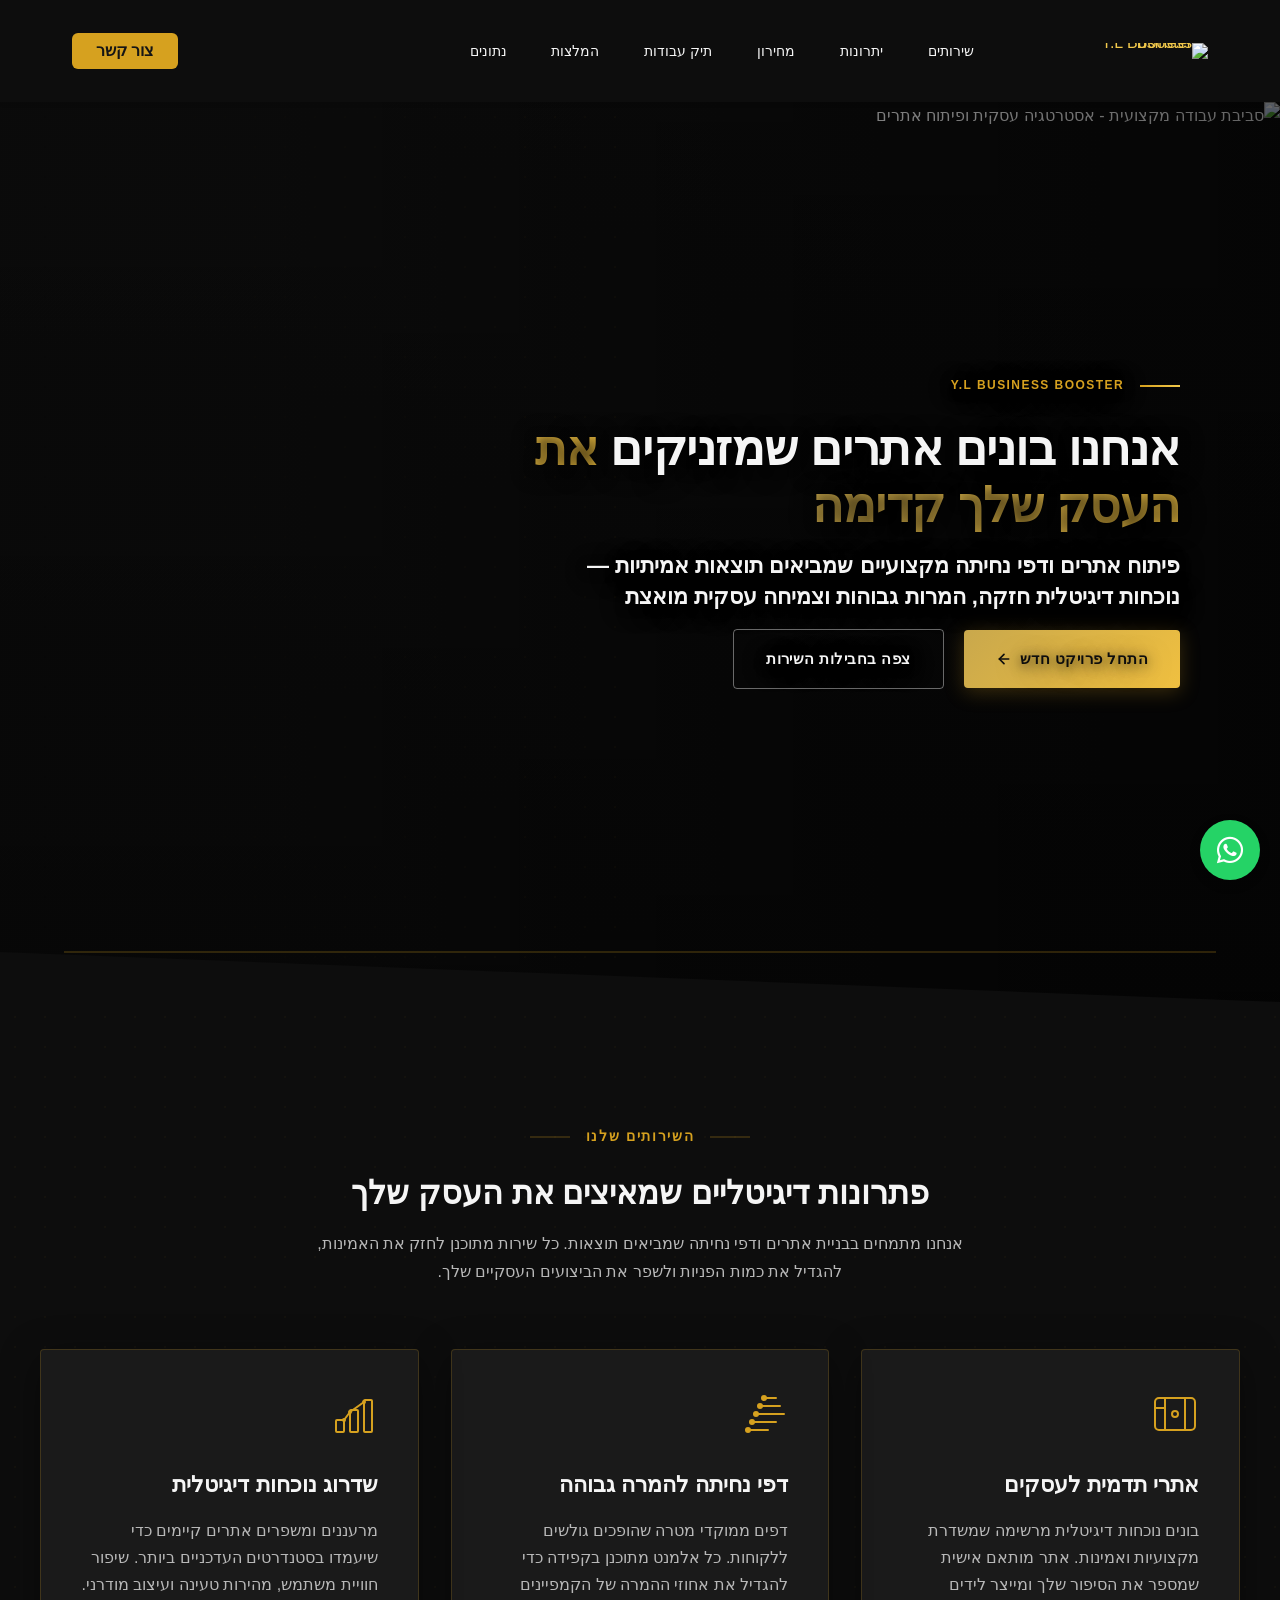
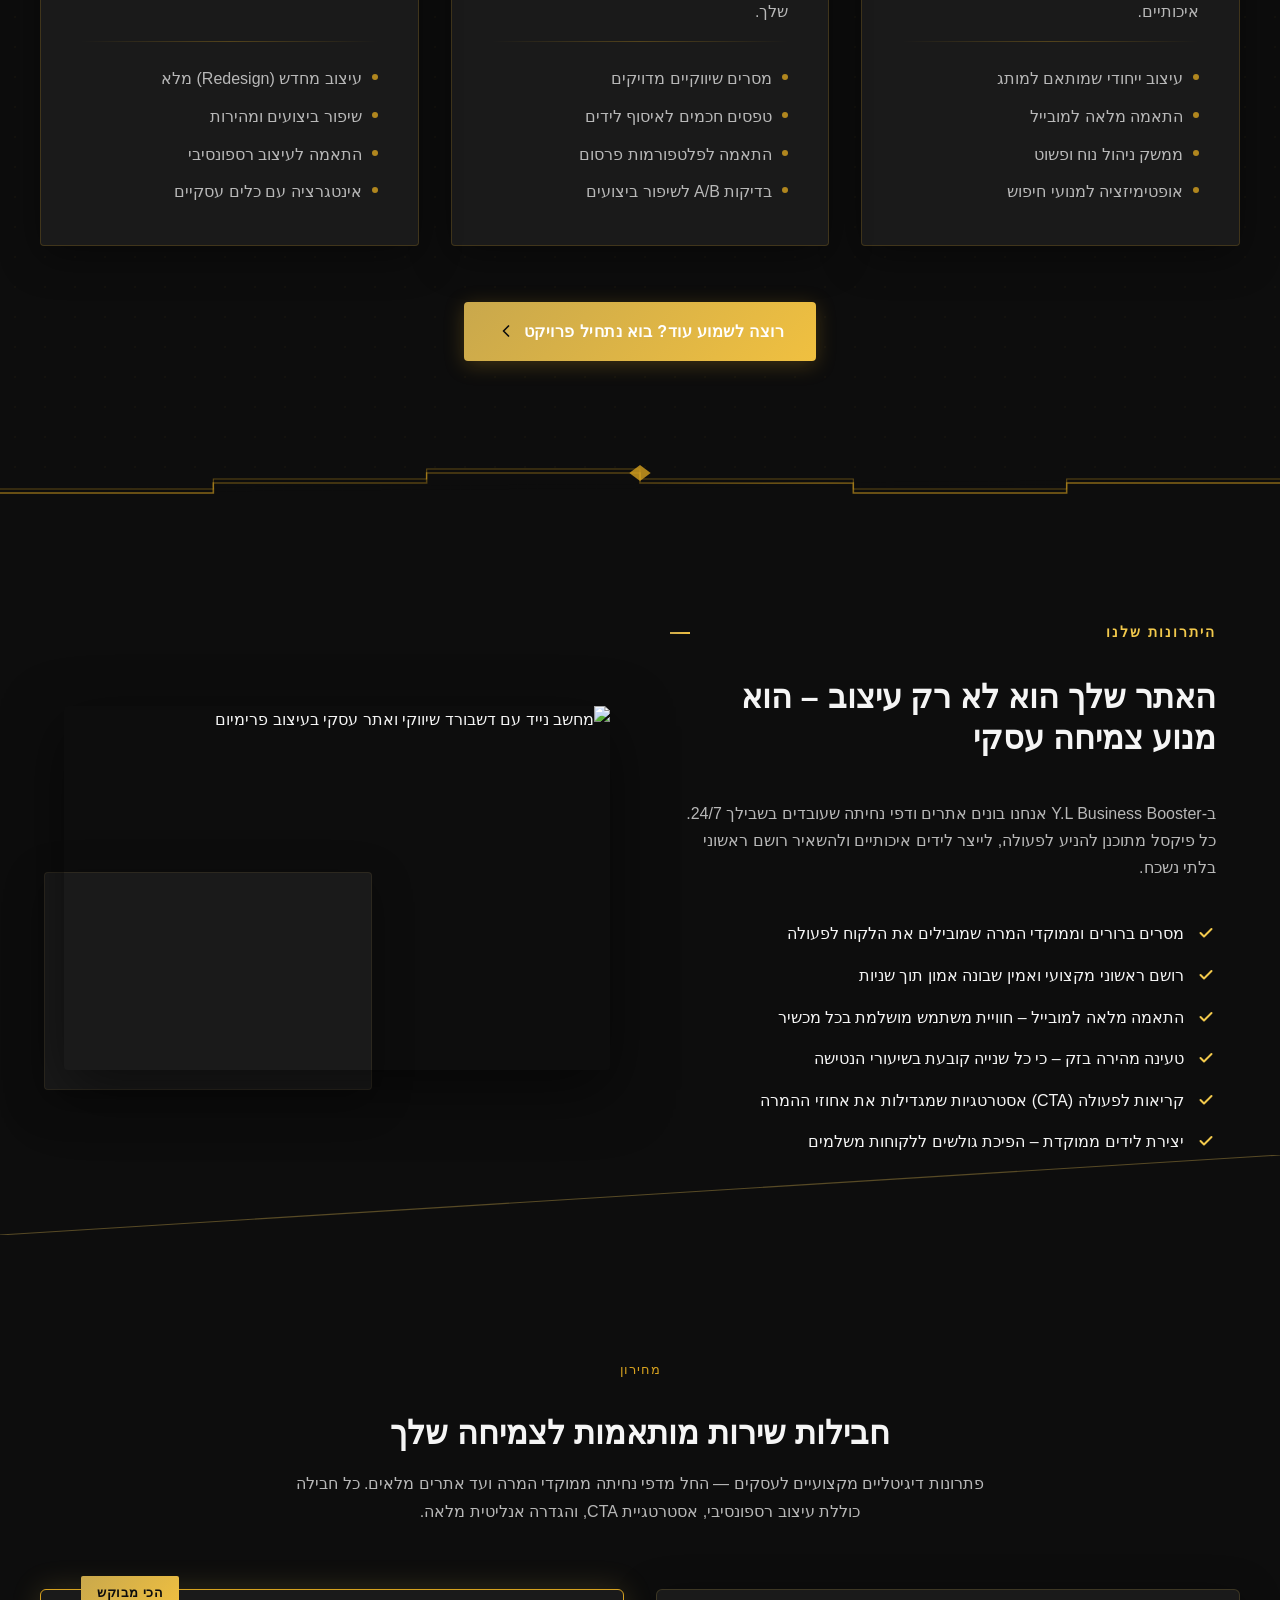
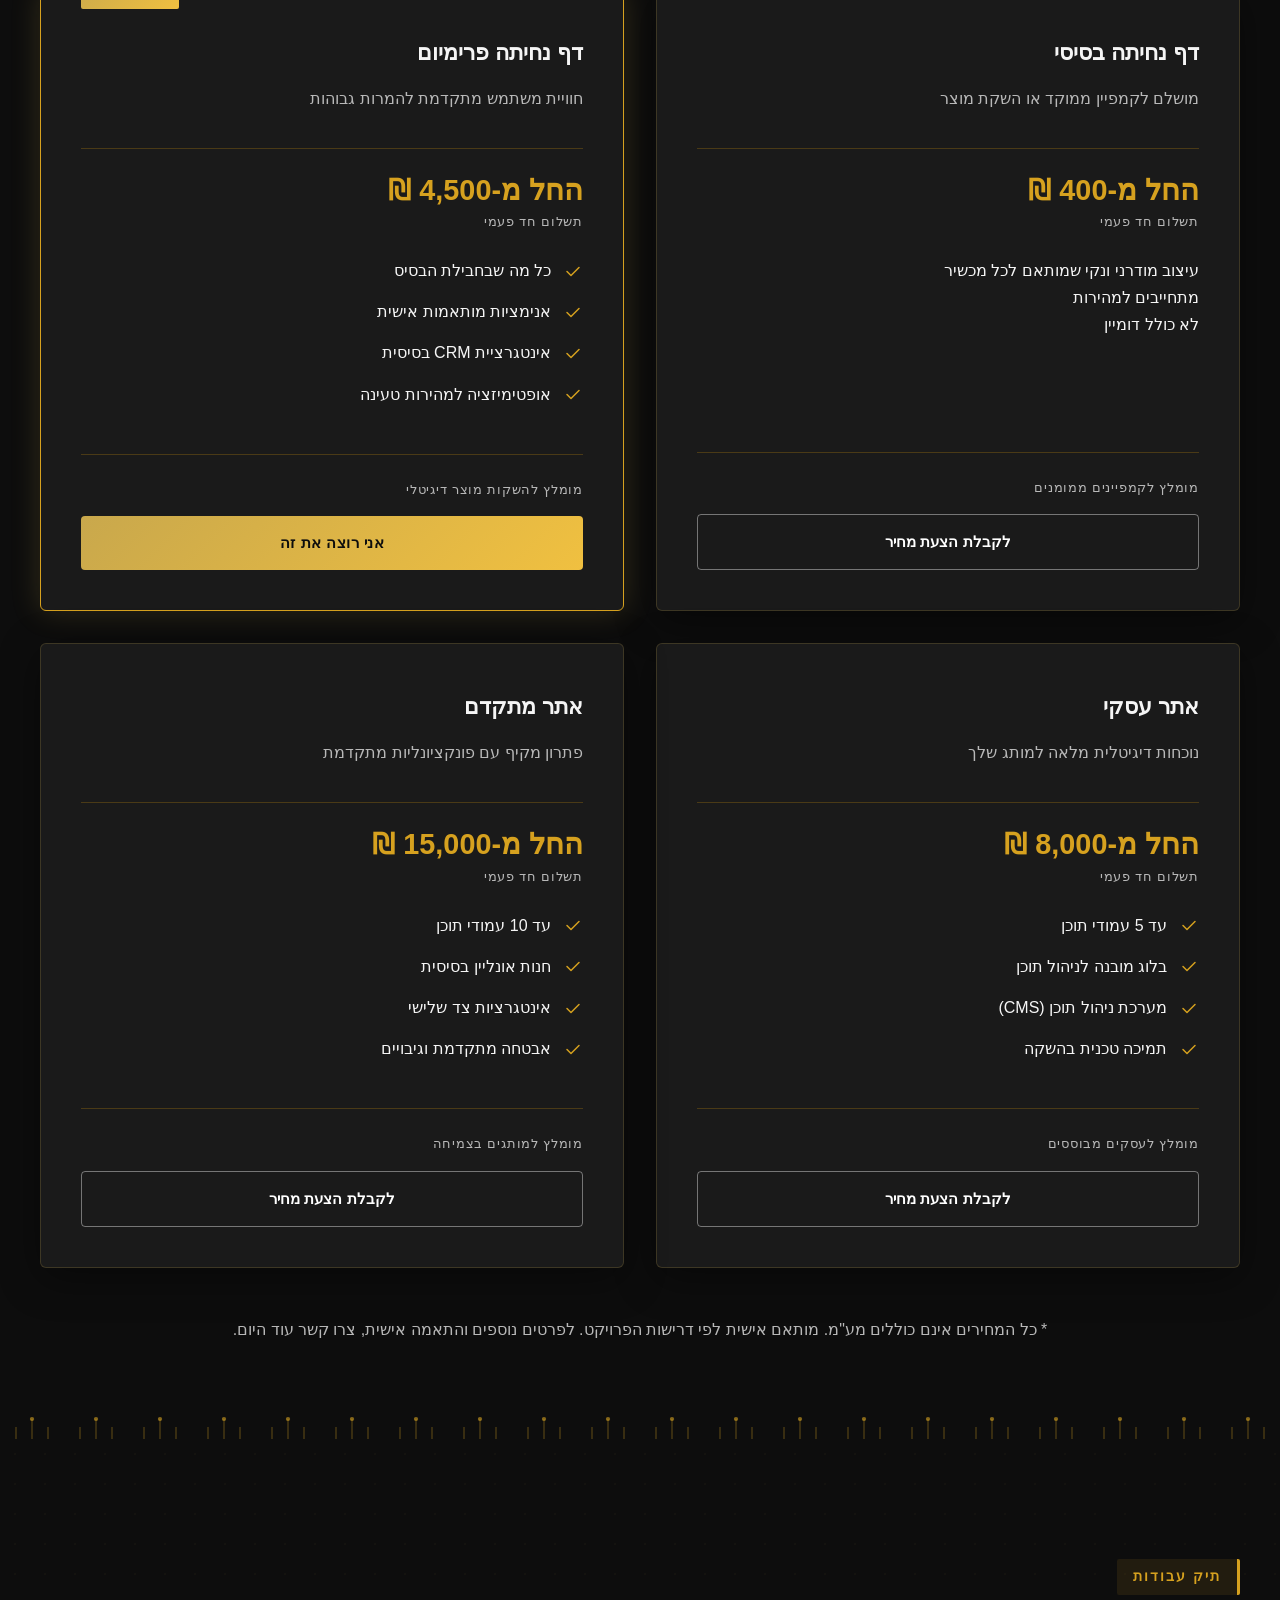
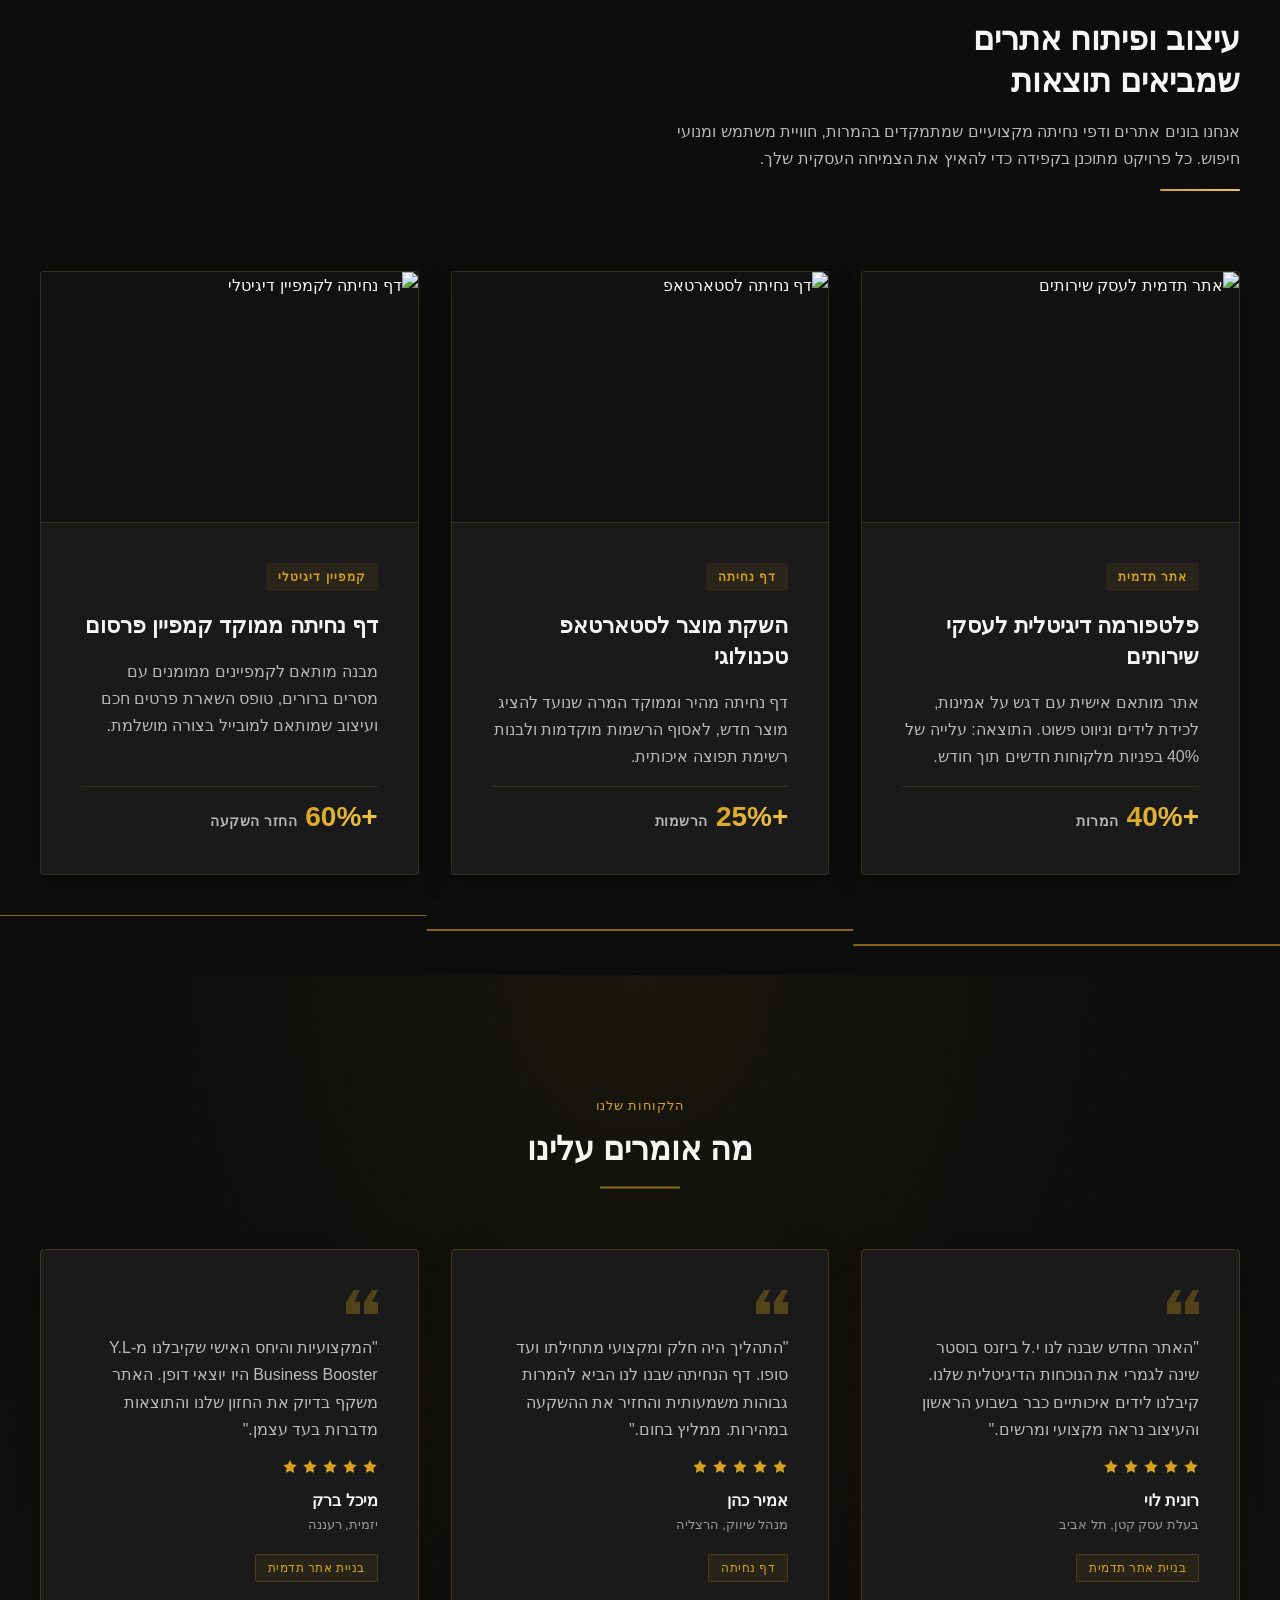
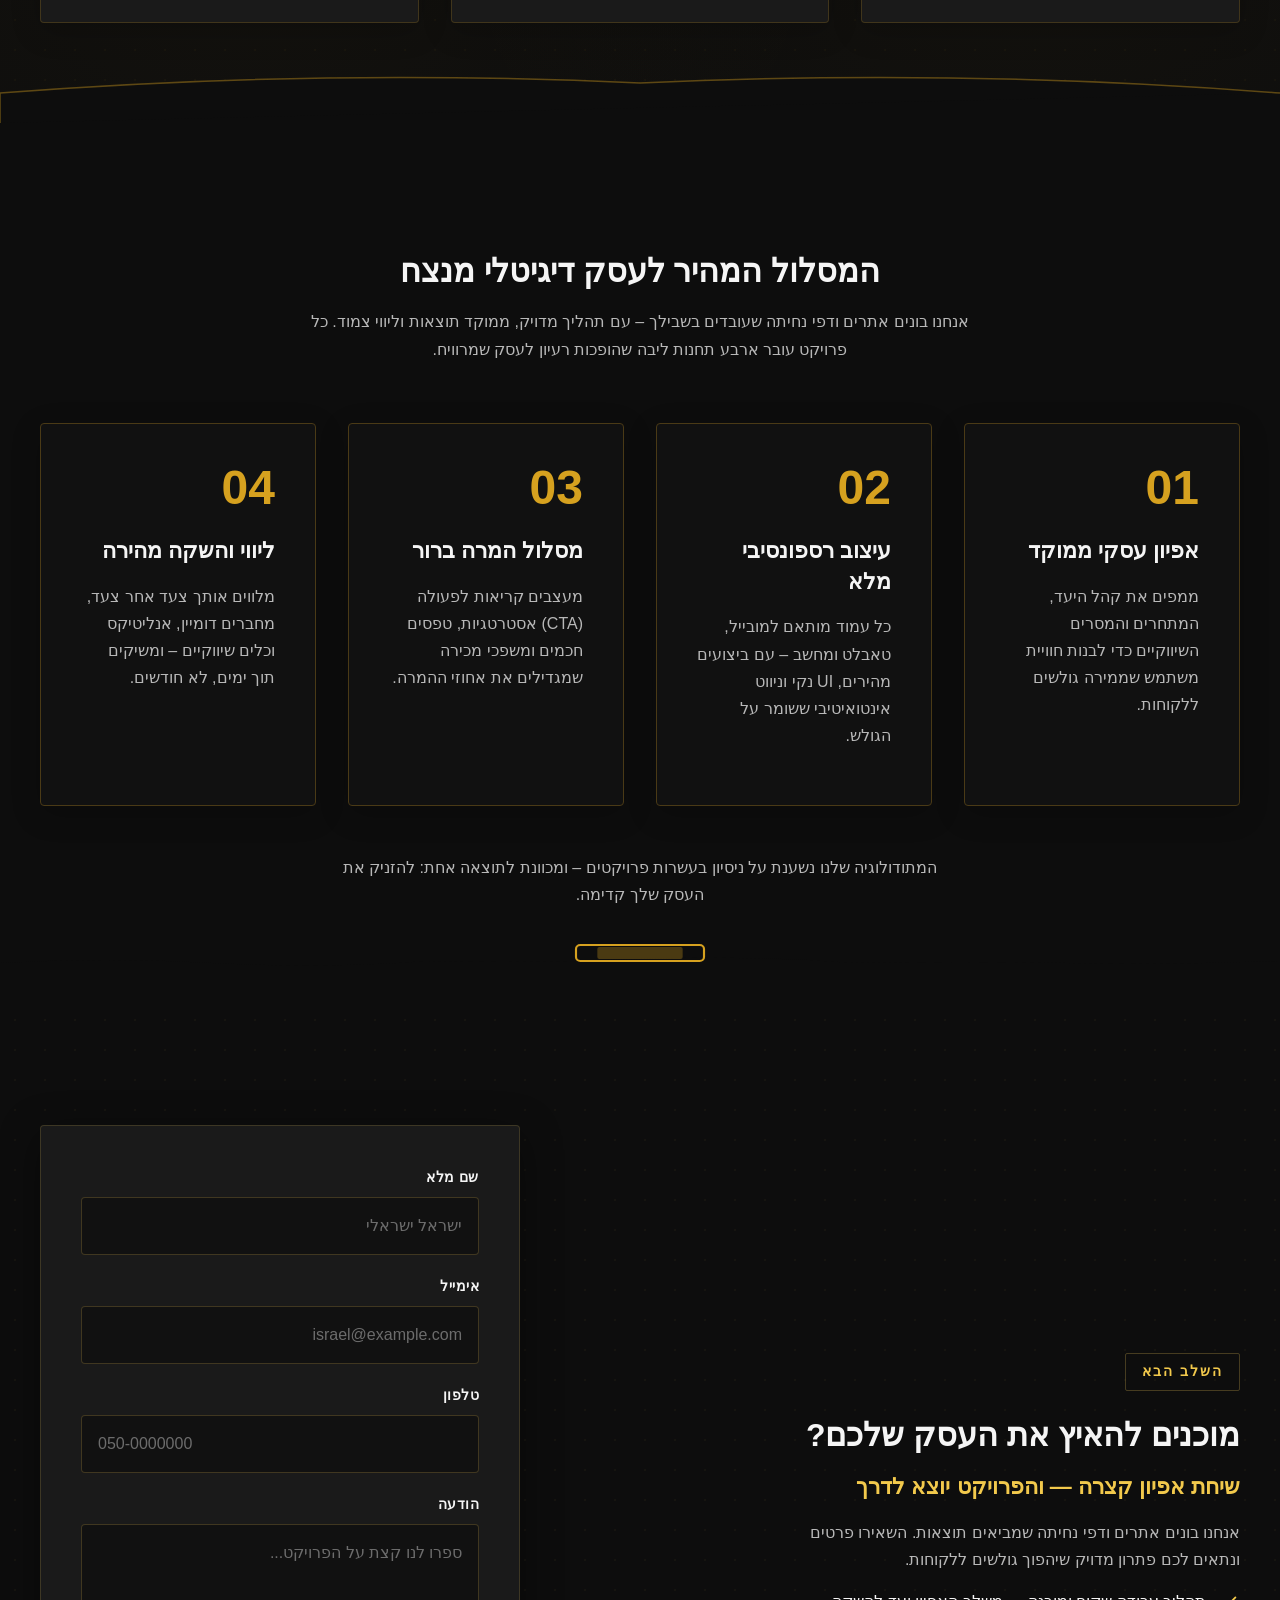
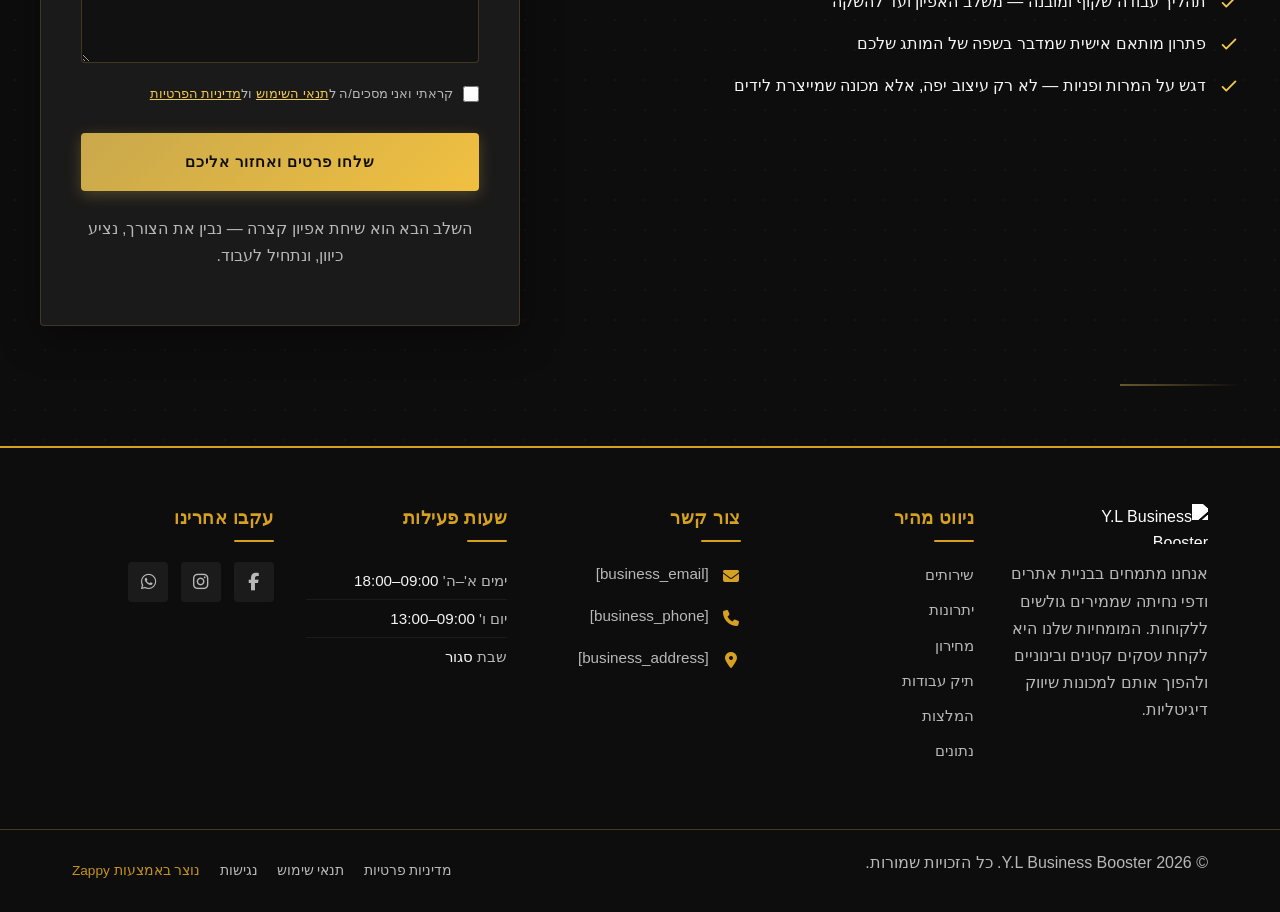
==== commit 956531f4: "Incremental sync: 1 page(s) — text_edit" ====
--- a/public/index.html
+++ b/public/index.html
@@ -1 +1 @@
-<!doctype html><html dir="rtl" lang="he"><head><meta charset="UTF-8"><meta content="width=device-width,initial-scale=1" name="viewport"><meta content="index, follow" name="robots"><title>בנה נוכחות דיגיטלית מנצחת — Y.L Business Booster</title><meta content="Y.L Business Booster מתמחה בעיצוב ופיתוח אתרים ודפי נחיתה שמביאים תוצאות אמיתיות. הפוך את הרעיון שלך לעסק משגשג עם פתרונות Web Design &amp; Development מותאמים אישית. דברו איתנו עוד היום!" name="description"><meta content="Web Design & Development, web design & development company, עיצוב אתרים, פיתוח אתרים, דפי נחיתה" name="keywords"><link href="/assets/favicon.ico" rel="icon" type="image/x-icon"><link href="/assets/favicon-16x16.png" rel="icon" type="image/png" sizes="16x16"><link href="/assets/favicon-32x32.png" rel="icon" type="image/png" sizes="32x32"><link href="/assets/favicon-48x48.png" rel="icon" type="image/png" sizes="48x48"><link href="/assets/favicon-192x192.png" rel="icon" type="image/png" sizes="192x192"><link href="/assets/favicon-512x512.png" rel="icon" type="image/png" sizes="512x512"><link href="/assets/apple-touch-icon.png" rel="apple-touch-icon"><script>!function(){"use strict";var t="297a479d-2537-4a01-94c8-16d00fc88e8f",e="https://api.zappy5.com/api/analytics/track",a=18e5,n=2592e6,o=!0,i=!0,r=!0;var s=function(){var e="zappy_visitor_"+t,a=null;try{if(a=localStorage.getItem(e)){var o=JSON.parse(a),i=Date.now();if(i-o.created<n)return o.lastSeen=i,localStorage.setItem(e,JSON.stringify(o)),o.id}}catch(t){console.warn("Zappy Analytics: LocalStorage not available")}var r="zv_"+Date.now()+"_"+Math.random().toString(36).substr(2,9);try{localStorage.setItem(e,JSON.stringify({id:r,created:Date.now(),lastSeen:Date.now()}))}catch(t){}return r}(),c=function(){var e="zappy_session_"+t,n=null;try{if(n=sessionStorage.getItem(e)){var o=JSON.parse(n),i=Date.now();if(i-o.timestamp<a)return o.timestamp=i,sessionStorage.setItem(e,JSON.stringify(o)),o.id}}catch(t){console.warn("Zappy Analytics: SessionStorage not available")}var r="zs_"+Date.now()+"_"+Math.random().toString(36).substr(2,9);try{sessionStorage.setItem(e,JSON.stringify({id:r,timestamp:Date.now()}))}catch(t){}return r}();function l(a,n){n=n||{};var o={website_id:t,event_type:a,page_path:window.location.pathname,referrer:document.referrer||"direct",visitor_id:s,session_id:c,metadata:n};if(navigator.sendBeacon){var i=new Blob([JSON.stringify(o)],{type:"application/json"});navigator.sendBeacon(e,i)}else fetch(e,{method:"POST",headers:{"Content-Type":"application/json"},body:JSON.stringify(o),keepalive:!0}).catch(function(t){console.warn("Zappy Analytics: Failed to track event",t)})}o&&l("pageview",{title:document.title,url:window.location.href}),i&&document.addEventListener("click",function(t){var e=t.target;if("BUTTON"===e.tagName||e.closest("button")){var a="BUTTON"===e.tagName?e:e.closest("button");l("click",{element:"button",text:a.textContent.trim().substring(0,100),id:a.id||null,class:a.className||null})}else if("A"===e.tagName||e.closest("a")){var n="A"===e.tagName?e:e.closest("a");l("navigation",{element:"link",text:n.textContent.trim().substring(0,100),href:n.href,external:n.hostname!==window.location.hostname})}},!0),r&&document.addEventListener("submit",function(t){var e=t.target;l("form_submit",{form_id:e.id||null,form_name:e.name||null,form_action:e.action||null,form_method:e.method||"GET"})},!0);var d=Date.now();window.addEventListener("beforeunload",function(){l("page_unload",{time_on_page:Math.floor((Date.now()-d)/1e3),page_path:window.location.pathname})}),window.zappyAnalytics={track:l,getVisitorId:function(){return s},getSessionId:function(){return c}}}()</script><meta content="בנה נוכחות דיגיטלית מנצחת — Y.L Business Booster" property="og:title"><meta content="Y.L Business Booster מתמחה בעיצוב ופיתוח אתרים ודפי נחיתה שמביאים תוצאות אמיתיות. הפוך את הרעיון שלך לעסק משגשג עם פתרונות Web Design &amp; Development מותאמים אישית. דברו איתנו עוד היום!" property="og:description"><meta content="summary_large_image" name="twitter:card"><meta content="בנה נוכחות דיגיטלית מנצחת — Y.L Business Booster" name="twitter:title"><meta content="Y.L Business Booster מתמחה בעיצוב ופיתוח אתרים ודפי נחיתה שמביאים תוצאות אמיתיות. הפוך את הרעיון שלך לעסק משגשג עם פתרונות Web Design &amp; Development מותאמים אישית. דברו איתנו עוד היום!" name="twitter:description"><meta content="website" property="og:type"><meta content="he_IL" property="og:locale"><link href="https://cdnjs.cloudflare.com/ajax/libs/font-awesome/6.4.0/css/all.min.css" rel="stylesheet"><style>.skip-link{position:absolute;top:0;left:0;transform:translateY(-200%);padding:12px 18px;background:var(--bg-dark,#1a1a1a);color:var(--text-light,#fff);font-weight:600;border-radius:0 0 8px 0;z-index:10000}.skip-link:focus{transform:none;outline:2px solid var(--ring,#fff);outline-offset:2px}:focus-visible{outline:2px solid var(--ring,currentColor);outline-offset:3px}</style><link href="/assets/favicon.ico" rel="icon" type="image/x-icon"><link href="/assets/favicon-16x16.png" rel="icon" type="image/png" sizes="16x16"><link href="/assets/favicon-32x32.png" rel="icon" type="image/png" sizes="32x32"><link href="/assets/favicon-48x48.png" rel="icon" type="image/png" sizes="48x48"><link href="/assets/favicon-192x192.png" rel="icon" type="image/png" sizes="192x192"><link href="/assets/favicon-512x512.png" rel="icon" type="image/png" sizes="512x512"><link href="/assets/apple-touch-icon.png" rel="apple-touch-icon"><link href="https://cdn.jsdelivr.net/npm/vanilla-cookieconsent@3/dist/cookieconsent.css" rel="stylesheet"><script src="https://cdn.jsdelivr.net/npm/vanilla-cookieconsent@3/dist/cookieconsent.umd.js"></script><script src="https://cdn.jsdelivr.net/gh/mickidum/acc_toolbar/acctoolbar/acctoolbar.min.js"></script><link href="/styles.css" rel="stylesheet"><script>window.ZAPPY_WEBSITE_ID="297a479d-2537-4a01-94c8-16d00fc88e8f",window.ZAPPY_API_BASE="https://api.zappy5.com"</script><link href="/assets/site-index-hero-image-1.webp" rel="preload" as="image" fetchpriority="high"><style id="zappy-dropdown-submenu-styles">#navMenu li:has(.sub-menu),.nav-menu li:has(.sub-menu),.navbar li:has(.sub-menu),nav li:has(.sub-menu){position:relative}#navMenu .sub-menu,.nav-menu .sub-menu,.navbar .sub-menu,nav .sub-menu{display:block!important;position:absolute!important;top:100%;left:0;min-width:220px;background:#fff;border-radius:8px;box-shadow:0 8px 25px rgba(0,0,0,.15);padding:8px 0;opacity:0;visibility:hidden;transform:translateY(10px);transition:all .3s ease;z-index:1000;list-style:none;pointer-events:none}#navMenu li:hover>.sub-menu,.nav-menu li:hover>.sub-menu,.navbar li:hover>.sub-menu,nav li:hover>.sub-menu{opacity:1!important;visibility:visible!important;transform:translateY(0)!important;pointer-events:auto!important}.sub-menu li{list-style:none;margin:0;padding:0}.sub-menu a{display:block!important;padding:10px 16px!important;color:var(--text-dark,#333)!important;font-weight:500;text-decoration:none;white-space:nowrap;transition:background-color .2s}.sub-menu .zappy-nav-child>a{padding-left:28px!important;font-size:.9em!important;opacity:.85!important}[dir=rtl] .sub-menu .zappy-nav-child>a,html[lang=ar] .sub-menu .zappy-nav-child>a,html[lang=he] .sub-menu .zappy-nav-child>a{padding-left:10px!important;padding-right:28px!important}.sub-menu .zappy-nav-parent>a{font-weight:600!important}.sub-menu a:hover{background-color:#f5f5f5}[dir=rtl] .nav-menu .sub-menu,[dir=rtl] .navbar .sub-menu,[dir=rtl] nav .sub-menu,html[lang=ar] .nav-menu .sub-menu,html[lang=ar] .navbar .sub-menu,html[lang=ar] nav .sub-menu,html[lang=he] .nav-menu .sub-menu,html[lang=he] .navbar .sub-menu,html[lang=he] nav .sub-menu{left:auto!important;right:0!important}.sub-menu:empty,.sub-menu:not(:has(li)):not(:has(> a)),.sub-menu:not(:has(li:not(.zappy-hidden-menu-item))):not(:has(> a)){display:none!important;opacity:0!important;visibility:hidden!important;pointer-events:none!important}li:has(.menu-group-title):hover>.sub-menu{opacity:1!important;visibility:visible!important;transform:translateY(0)!important;pointer-events:auto!important}#navMenu>li>.menu-group-title,.nav-menu>li>.menu-group-title{display:inline-block;padding:.5rem 1rem;cursor:default;user-select:none}@media (max-width:768px){#navMenu .sub-menu,.nav-menu .sub-menu,.navbar .sub-menu,nav .sub-menu{position:static!important;transform:none!important;box-shadow:none!important;background:0 0!important;max-height:0;overflow:hidden;opacity:0;visibility:hidden;transition:max-height .3s ease,opacity .3s ease;padding:0!important;border-radius:0!important}#navMenu .sub-menu.mobile-expanded,.nav-menu .sub-menu.mobile-expanded,.navbar .sub-menu.mobile-expanded{max-height:none!important;overflow-y:visible!important;opacity:1!important;visibility:visible!important;padding:8px 0 8px 16px!important}[dir=rtl] .sub-menu.mobile-expanded,html[lang=he] .sub-menu.mobile-expanded{padding:8px 16px 8px 0!important}#navMenu li:hover>.sub-menu,.nav-menu li:hover>.sub-menu,.navbar li:hover>.sub-menu,nav li:hover>.sub-menu{opacity:0;visibility:hidden;pointer-events:none}#navMenu li>.sub-menu.mobile-expanded,.nav-menu li>.sub-menu.mobile-expanded,.navbar li>.sub-menu.mobile-expanded,nav li>.sub-menu.mobile-expanded{opacity:1!important;visibility:visible!important;pointer-events:auto!important}#navMenu li:has(.sub-menu),.nav-menu li:has(.sub-menu),.navbar li:has(.sub-menu),nav li:has(.sub-menu){display:flex!important;flex-wrap:wrap!important;align-items:center!important;position:relative!important;min-height:44px!important}#navMenu li:has(.sub-menu)>a,.nav-menu li:has(.sub-menu)>a,.navbar li:has(.sub-menu)>a,nav li:has(.sub-menu)>a{flex:1!important;min-width:0!important}#navMenu li:has(.sub-menu)>.menu-group-title,.nav-menu li:has(.sub-menu)>.menu-group-title,.navbar li:has(.sub-menu)>.menu-group-title,nav li:has(.sub-menu)>.menu-group-title{flex:1!important;min-width:0!important;padding:0!important;line-height:inherit!important}#navMenu li:has(.sub-menu)>.sub-menu,.nav-menu li:has(.sub-menu)>.sub-menu,.navbar li:has(.sub-menu)>.sub-menu,nav li:has(.sub-menu)>.sub-menu{flex-basis:100%!important;width:100%!important}#navMenu li:has(.sub-menu)>a [class*=arrow],#navMenu li:has(.sub-menu)>a [class*=chevron],.nav-menu li:has(.sub-menu)>a .fa-angle-down,.nav-menu li:has(.sub-menu)>a .fa-chevron-down,.nav-menu li:has(.sub-menu)>a [class*=arrow],.nav-menu li:has(.sub-menu)>a [class*=chevron],nav li:has(.sub-menu)>a [class*=arrow],nav li:has(.sub-menu)>a [class*=chevron]{display:none!important;visibility:hidden!important}.mobile-submenu-toggle{display:flex!important;align-items:center!important;justify-content:center!important;width:44px!important;height:auto!important;background:0 0!important;border:none!important;cursor:pointer!important;color:var(--text-light)!important;position:static!important;flex-shrink:0!important;align-self:stretch!important;z-index:2!important;padding:0!important;margin:0!important}.mobile-submenu-toggle::after{content:''!important;width:0!important;height:0!important;border-left:6px solid transparent!important;border-right:6px solid transparent!important;border-top:7px solid currentColor!important;transition:transform .3s ease!important}.mobile-submenu-toggle.expanded::after{transform:rotate(180deg)!important}.sub-menu a{padding:10px 0!important;display:block!important;color:var(--text-light)!important;white-space:normal!important}.sub-menu .zappy-nav-child>a{padding-left:28px!important;font-size:.9em!important;opacity:.85!important}[dir=rtl] .sub-menu .zappy-nav-child>a,html[lang=ar] .sub-menu .zappy-nav-child>a,html[lang=he] .sub-menu .zappy-nav-child>a{padding-left:0!important;padding-right:28px!important}.sub-menu .zappy-nav-parent>a{font-weight:600!important}#navMenu.active,.nav-menu.active{max-width:100vw!important;overflow-x:hidden!important;box-sizing:border-box!important}.navbar .sub-menu li a,.zappy-products-dropdown .sub-menu a,nav.navbar .sub-menu li a{color:var(--text-light)!important}}@media (min-width:769px){.mobile-submenu-toggle{display:none!important}}</style><style id="zappy-widget-visibility">html[dir=rtl] .whatsapp-float{right:20px!important;left:auto!important}html:not([dir]) .whatsapp-float,html[dir=ltr] .whatsapp-float{left:20px!important;right:auto!important}html[dir=rtl] #mic-access-tool-general-button,html[dir=rtl] #mic-init-access-tool #mic-access-tool-general-button,html[dir=rtl] #mic-init-access-tool .mic-access-tool-general-button,html[dir=rtl] ._access-icon,html[dir=rtl] .mic-access-tool-general-button{left:20px!important;right:auto!important}html:not([dir]) #mic-access-tool-general-button,html:not([dir]) #mic-init-access-tool #mic-access-tool-general-button,html:not([dir]) #mic-init-access-tool .mic-access-tool-general-button,html:not([dir]) ._access-icon,html:not([dir]) .mic-access-tool-general-button,html[dir=ltr] #mic-access-tool-general-button,html[dir=ltr] #mic-init-access-tool #mic-access-tool-general-button,html[dir=ltr] #mic-init-access-tool .mic-access-tool-general-button,html[dir=ltr] ._access-icon,html[dir=ltr] .mic-access-tool-general-button{right:20px!important;left:auto!important}@media (max-width:768px){.whatsapp-float{display:flex!important}}@media (min-width:769px){.whatsapp-float{display:flex!important}}@media (max-width:768px){#mic-access-tool-general-button,#mic-init-access-tool #mic-access-tool-general-button,#mic-init-access-tool .mic-access-tool-general-button,._access-icon,.mic-access-tool-general-button{display:flex!important;visibility:visible!important;opacity:1!important;pointer-events:auto!important}#mic-access-tool-box.opened-mic-access-tool,#mic-init-access-tool #mic-access-tool-box.opened-mic-access-tool,.mic-access-tool-box.opened-mic-access-tool{visibility:visible!important;opacity:1!important;pointer-events:auto!important}}@media (min-width:769px){#mic-access-tool-general-button,#mic-init-access-tool #mic-access-tool-general-button,#mic-init-access-tool .mic-access-tool-general-button,._access-icon,.mic-access-tool-general-button{display:flex!important;visibility:visible!important;opacity:1!important;pointer-events:auto!important}#mic-access-tool-box.opened-mic-access-tool,#mic-init-access-tool #mic-access-tool-box.opened-mic-access-tool,.mic-access-tool-box.opened-mic-access-tool{visibility:visible!important;opacity:1!important;pointer-events:auto!important}}</style></head><body><a href="#main" class="skip-link">דלג לתוכן הראשי</a><nav class="navbar" dir="rtl"><button class="mobile-toggle" aria-label="Menu" id="mobileToggle"><svg viewBox="0 0 24 24" class="hamburger-icon" width="24" height="24" fill="none"><path d="M3 12h18M3 6h18M3 18h18" stroke="currentColor" stroke-width="2" stroke-linecap="round"></path></svg> <svg viewBox="0 0 24 24" class="close-icon" width="24" height="24" fill="none" style="display:none"><path d="M18 6L6 18M6 6l12 12" stroke="currentColor" stroke-width="2" stroke-linecap="round"></path></svg></button> <button class="phone-header-btn" aria-label="Call" data-phone="[business_phone]"><svg viewBox="0 0 24 24" width="20" height="20" fill="currentColor"><path d="M22 16.92v3a2 2 0 0 1-2.18 2 19.79 19.79 0 0 1-8.63-3.07 19.5 19.5 0 0 1-6-6 19.79 19.79 0 0 1-3.07-8.67A2 2 0 0 1 4.11 2h3a2 2 0 0 1 2 1.72 12.84 12.84 0 0 0 .7 2.81 2 2 0 0 1-.45 2.11L8.09 9.91a16 16 0 0 0 6 6l1.27-1.27a2 2 0 0 1 2.11-.45 12.84 12.84 0 0 0 2.81.7A2 2 0 0 1 22 16.92z"></path></svg></button><div class="nav-container"><div class="nav-right-group"><div class="nav-brand"><a href="/" class="logo-link"><img alt="Y.L Business Booster" src="/assets/site-----image-1.webp" class="logo"></a></div><ul class="nav-menu" id="navMenu"><li><a href="#services">שירותים</a></li><li><a href="#benefits">יתרונות</a></li><li><a href="#pricing">מחירון</a></li><li><a href="#portfolio">תיק עבודות</a></li><li><a href="#testimonials">המלצות</a></li><li><a href="#stats">נתונים</a></li><li class="mobile-contact-link nav-cta-mobile-item"><a href="#contact" class="nav-cta-btn">צור קשר</a></li></ul></div><div class="nav-cta-container"><a href="#contact" class="nav-cta-btn">צור קשר</a></div></div></nav><script>window.addEventListener("load",function(){const e=document.querySelector(".navbar, nav, header");if(!e)return void console.log("[Navbar] Navbar element not found");let t=document.getElementById("mobileToggle")||document.querySelector(".mobile-toggle")||document.querySelector(".hamburger")||document.querySelector(".hamburger-menu")||document.querySelector(".menu-toggle")||document.querySelector(".burger-menu")||document.querySelector('[aria-label="Menu"]')||document.querySelector('[aria-label="תפריט"]');const o=document.querySelector(".phone-header-btn"),n=window.getComputedStyle(e);let r=n.backgroundColor;if(console.log("[Navbar] Initial navbar background:",r),"transparent"===r||"rgba(0, 0, 0, 0)"===r||r.startsWith("rgba")&&r.includes(", 0)")){const e=n.backgroundImage;if(e&&"none"!==e)console.log("[Navbar] Navbar has background image/gradient, using dark text"),r="rgb(240, 240, 240)";else{const e=window.getComputedStyle(document.body).backgroundColor;console.log("[Navbar] Navbar transparent, using body background:",e),r=e}}const a=r.match(/\d+/g);if(a&&a.length>=3){const e=(.299*parseInt(a[0])+.587*parseInt(a[1])+.114*parseInt(a[2]))/255;console.log("[Navbar] Mobile button colors preserved from Claude CSS (luminance:",e.toFixed(2)+")");const n=document.createElement("style");n.id="zappy-mobile-nav-fix";document.documentElement.lang;document.documentElement.dir,n.textContent='\n        /* Hide mobile buttons on desktop, show only on mobile */\n        @media (min-width: 769px) {\n          .mobile-toggle,\n          .phone-header-btn {\n            display: none !important;\n          }\n        }\n        \n        /* Show and position mobile buttons correctly on mobile */\n        @media (max-width: 768px) {\n          .navbar,\n          nav.navbar {\n            min-height: 70px !important;\n          }\n\n          .mobile-toggle,\n          .phone-header-btn {\n            position: absolute !important;\n            top: 0 !important;\n            bottom: 0 !important;\n            margin-top: auto !important;\n            margin-bottom: auto !important;\n            transform: none !important;\n            z-index: 1001 !important;\n            display: flex !important;\n            align-items: center !important;\n            justify-content: center !important;\n            width: 36px !important;\n            height: 36px !important;\n            border-radius: 50% !important;\n            border: none !important;\n            cursor: pointer !important;\n            padding: 6px !important;\n            background: none !important;\n            color: var(--nav-text, var(--text-light)) !important;\n            touch-action: manipulation !important;\n            -webkit-tap-highlight-color: transparent !important;\n          }\n\n          html[data-zappy-site-type="ecommerce"] .phone-header-btn,\n          body[data-zappy-site-type="ecommerce"] .phone-header-btn,\n          html[data-zappy-site-type="ecommerce"] header .phone-header-btn,\n          html[data-zappy-site-type="ecommerce"] nav .phone-header-btn {\n            display: none !important;\n            visibility: hidden !important;\n            width: 0 !important;\n            height: 0 !important;\n            min-width: 0 !important;\n            overflow: hidden !important;\n          }\n          \n          /* LTR positioning (default): hamburger LEFT, phone RIGHT */\n          html:not([dir="rtl"]):not([lang="he"]):not([lang="ar"]) .mobile-toggle,\n          html[dir="ltr"] .mobile-toggle {\n            left: 12px !important;\n            right: auto !important;\n          }\n          html:not([dir="rtl"]):not([lang="he"]):not([lang="ar"]) .phone-header-btn,\n          html[dir="ltr"] .phone-header-btn {\n            right: 12px !important;\n            left: auto !important;\n          }\n          \n          /* RTL positioning: hamburger RIGHT, phone LEFT */\n          html[dir="rtl"] .mobile-toggle,\n          html[lang="he"] .mobile-toggle,\n          html[lang="ar"] .mobile-toggle {\n            right: 12px !important;\n            left: auto !important;\n          }\n          html[dir="rtl"] .phone-header-btn,\n          html[lang="he"] .phone-header-btn,\n          html[lang="ar"] .phone-header-btn {\n            left: 12px !important;\n            right: auto !important;\n          }\n          \n          /* CRITICAL: Ensure nav-container has min-height on mobile */\n          /* All children are positioned absolutely/fixed on mobile, so height:auto collapses to 0 */\n          .nav-container {\n            min-height: 70px !important;\n            position: relative !important;\n          }\n          \n          /* Ensure SVG icons are properly sized and inherit color */\n          .mobile-toggle svg,\n          .phone-header-btn svg {\n            width: 24px !important;\n            height: 24px !important;\n            /* Don\'t force display - let JavaScript control hamburger/close toggle */\n          }\n          \n          /* Reset nav-cta-container on mobile - remove desktop box-shadow/padding */\n          /* that creates a visible ghost box when CTA button is hidden */\n          .nav-cta-container {\n            box-shadow: none !important;\n            padding: 0 !important;\n          }\n          \n          /* Hide nav-cta-container entirely on mobile when there\'s no lang-switcher */\n          /* (only the CTA button is inside, and it\'s hidden on mobile) */\n          .nav-cta-container:not(:has(.lang-switcher)) {\n            display: none !important;\n          }\n          \n          /* CRITICAL: Prevent hero image fade gradient from bleeding over headline text */\n          /* The .image-fade-gradient has bottom: -30px (extends below parent) */\n          /* On mobile stacked layout, this overlaps the h1 text below the image */\n          .hero-image-column {\n            overflow: hidden !important;\n          }\n          .image-fade-gradient {\n            bottom: 0 !important;\n          }\n          \n          /* Hide desktop language switcher on mobile - hamburger menu handles it */\n          /* High specificity to override stored CSS */\n          .lang-switcher,\n          .nav-cta-container .lang-switcher,\n          .nav-container .lang-switcher,\n          .navbar .lang-switcher,\n          .navbar .nav-cta-container .lang-switcher {\n            display: none !important;\n          }\n        }\n      ';const r=document.getElementById("zappy-mobile-nav-fix");r&&r.remove(),document.head.appendChild(n),console.log("[Navbar] Critical CSS injected for mobile nav positioning");const i=window.innerWidth<=768;if(t){const e=t.querySelector(".hamburger-icon"),o=t.querySelector(".close-icon");e&&(e.style.setProperty("width","24px","important"),e.style.setProperty("height","24px","important"),e.style.setProperty("display","block","important")),o&&(o.style.setProperty("width","24px","important"),o.style.setProperty("height","24px","important"),o.style.setProperty("display","none","important")),i?(t.style.setProperty("position","absolute","important"),t.style.setProperty("top","0","important"),t.style.setProperty("bottom","0","important"),t.style.setProperty("margin-top","auto","important"),t.style.setProperty("margin-bottom","auto","important"),t.style.setProperty("transform","none","important"),t.style.setProperty("z-index","1001","important"),t.style.removeProperty("left"),t.style.removeProperty("right"),console.log("[Navbar] Mobile toggle positioning applied (mobile viewport)")):(t.style.removeProperty("position"),t.style.removeProperty("top"),t.style.removeProperty("transform"),t.style.removeProperty("z-index"),t.style.removeProperty("left"),t.style.removeProperty("right"),console.log("[Navbar] Desktop viewport - cleared mobile toggle inline positioning"))}if(o){const e=o.querySelector("svg");e&&(e.style.width="24px",e.style.height="24px",e.setAttribute("width","24"),e.setAttribute("height","24")),i?(o.style.setProperty("position","absolute","important"),o.style.setProperty("top","0","important"),o.style.setProperty("bottom","0","important"),o.style.setProperty("margin-top","auto","important"),o.style.setProperty("margin-bottom","auto","important"),o.style.setProperty("transform","none","important"),o.style.setProperty("z-index","1001","important"),o.style.removeProperty("left"),o.style.removeProperty("right"),console.log("[Navbar] Phone button positioning applied (mobile viewport)")):(o.style.removeProperty("position"),o.style.removeProperty("top"),o.style.removeProperty("transform"),o.style.removeProperty("z-index"),o.style.removeProperty("left"),o.style.removeProperty("right"),console.log("[Navbar] Desktop viewport - cleared phone button inline positioning"))}}else console.log("[Navbar] Could not parse background color:",r);t=document.getElementById("mobileToggle")||document.querySelector(".mobile-toggle")||document.querySelector(".hamburger")||document.querySelector(".hamburger-menu")||document.querySelector(".menu-toggle")||document.querySelector(".burger-menu")||document.querySelector('[aria-label="Menu"]')||document.querySelector('[aria-label="תפריט"]');const i=document.getElementById("navMenu")||document.querySelector(".nav-menu")||document.querySelector(".nav-links")||document.querySelector("nav ul:not(.submenu)");if(!t||!i)return void console.log("[Navbar] Mobile toggle or menu not found:",{toggle:!!t,menu:!!i});i.id||(i.id="navMenu"),console.log("[Navbar] Initializing mobile menu...");const l=t.cloneNode(!0);t.parentNode.replaceChild(l,t);var s=0;function p(e){var t=Date.now();t-s<300||(s=t,function(e){e.preventDefault(),e.stopPropagation();const t=l.querySelector(".hamburger-icon"),o=l.querySelector(".close-icon");i.classList.contains("active")?(i.classList.remove("active"),t&&t.style.setProperty("display","block","important"),o&&o.style.setProperty("display","none","important"),document.body.style.overflow="",document.body.classList.remove("menu-open"),console.log("[Navbar] Menu closed")):(i.classList.add("active"),t&&t.style.setProperty("display","none","important"),o&&o.style.setProperty("display","block","important"),document.body.style.overflow="hidden",document.body.classList.add("menu-open"),console.log("[Navbar] Menu opened"))}(e))}l.addEventListener("click",p),l.addEventListener("touchend",p),document.addEventListener("keydown",function(e){if(("Escape"===e.key||"Esc"===e.key)&&i.classList.contains("active")){const e=l.querySelector(".hamburger-icon"),t=l.querySelector(".close-icon");i.classList.remove("active"),e&&e.style.setProperty("display","block","important"),t&&t.style.setProperty("display","none","important"),document.body.style.overflow="",document.body.classList.remove("menu-open"),console.log("[Navbar] Menu closed (Escape)")}}),i.querySelectorAll("a").forEach(function(e){e.addEventListener("click",function(){if("#"===this.getAttribute("href"))return;const e=l.querySelector(".hamburger-icon"),t=l.querySelector(".close-icon");i.classList.remove("active"),e&&e.style.setProperty("display","block","important"),t&&t.style.setProperty("display","none","important"),document.body.style.overflow="",document.body.classList.remove("menu-open"),console.log("[Navbar] Menu closed (link clicked)")})});var m=i.querySelectorAll(".dropdown-toggle");m.forEach(function(e){e.addEventListener("click",function(e){e.preventDefault(),e.stopPropagation();var t=this.closest(".nav-dropdown");t&&(t.parentNode.querySelectorAll(".nav-dropdown.open").forEach(function(e){e!==t&&e.classList.remove("open")}),t.classList.toggle("open"),console.log("[Navbar] Dropdown toggled:",t.classList.contains("open")?"open":"closed"))})}),document.addEventListener("click",function(e){e.target.closest(".nav-dropdown")||document.querySelectorAll(".nav-dropdown.open").forEach(function(e){e.classList.remove("open")})}),console.log("[Navbar] Dropdown handlers initialized for "+m.length+" dropdowns"),o&&o.addEventListener("click",function(){const e=document.querySelectorAll('a[href^="tel:"]'),t=e.length>0?e[0].getAttribute("href").replace("tel:",""):"[business_phone]";window.location.href="tel:"+t,console.log("[Navbar] Phone button clicked")}),console.log("[Navbar] Mobile menu initialized successfully")})</script><main id="main"><section class="index-hero-section" data-band-index="0" data-layout-spec="בית-hero" id="hero" data-hero-type="fullscreen-scrim"><div class="hero-bg-wrapper"><img alt="סביבת עבודה מקצועית - אסטרטגיה עסקית ופיתוח אתרים" src="/assets/site-index-hero-image-1.webp" data-context="Sleek dark office interior, executive strategy table with laptop showing business analytics dashboard, warm gold accent lighting, matte black surfaces, professional consulting atmosphere, cinematic depth of field" data-placeholder="index-hero-image-1" decoding="async" height="600" loading="eager" width="1200" class="hero-bg-image" data-hero-bg="true" fetchpriority="high"></div><div class="hero-scrim" aria-hidden="true"></div><div class="hero-dot-grid" aria-hidden="true"></div><div class="hero-overlay"><div class="hero-content"><div class="hero-eyebrow"><span class="eyebrow-line"></span> <span class="eyebrow-text">Y.L Business Booster</span></div><h1 class="hero-headline">אנחנו בונים אתרים שמזניקים <span class="text-gold">את העסק שלך קדימה</span></h1><h3 class="hero-subtitle">פיתוח אתרים ודפי נחיתה מקצועיים שמביאים תוצאות אמיתיות — נוכחות דיגיטלית חזקה, המרות גבוהות וצמיחה עסקית מואצת</h3><div class="hero-ctas"><a href="#contact" class="btn-primary hero-btn-primary">התחל פרויקט חדש <svg viewBox="0 0 24 24" data-element-type="icon" data-icon-type="svg" fill="none" class="btn-arrow" height="16" stroke="currentColor" stroke-linecap="round" stroke-linejoin="round" stroke-width="2.5" width="16"><line x1="5" x2="19" y1="12" y2="12"></line><polyline points="12 5 19 12 12 19"></polyline></svg> </a><a href="#services" class="btn-secondary hero-btn-secondary">צפה בחבילות השירות</a></div></div></div><div class="hero-divider-wrapper" aria-hidden="true"><svg viewBox="0 0 1200 80" xmlns="http://www.w3.org/2000/svg" aria-hidden="true" data-no-icon-edit="true" preserveAspectRatio="none"><path d="M0,80 L0,30 L1200,80 L1200,80 Z" fill="#0D0D0D"></path><line x1="60" x2="1140" y1="30" y2="30" stroke="var(--primary)" stroke-width="1" opacity="0.4"></line></svg></div></section><section class="index-services-section" data-band-index="1" data-layout-spec="בית-services" id="services"><div class="index-services-section__container"><div class="index-services-section__intro"><span class="index-services-section__label">השירותים שלנו</span><h2 class="index-services-section__title">פתרונות דיגיטליים שמאיצים את העסק שלך</h2><p class="index-services-section__desc">אנחנו מתמחים בבניית אתרים ודפי נחיתה שמביאים תוצאות. כל שירות מתוכנן לחזק את האמינות, להגדיל את כמות הפניות ולשפר את הביצועים העסקיים שלך.</p></div><div class="index-services-section__grid"><article class="index-services-section__card"><div class="index-services-section__card-icon"><svg viewBox="0 0 48 48" xmlns="http://www.w3.org/2000/svg" data-element-type="icon" data-icon-type="svg" fill="none"><rect height="32" width="40" x="4" y="8" rx="4" stroke="currentColor" stroke-width="2"></rect><path d="M14 8V40" stroke="currentColor" stroke-width="2"></path><path d="M4 18H14" stroke="currentColor" stroke-width="2"></path><path d="M34 8V40" stroke="currentColor" stroke-width="2"></path><circle cx="24" cy="24" r="3" stroke="currentColor" stroke-width="2"></circle></svg></div><h3 class="index-services-section__card-title">אתרי תדמית לעסקים</h3><p class="index-services-section__card-desc">בונים נוכחות דיגיטלית מרשימה שמשדרת מקצועיות ואמינות. אתר מותאם אישית שמספר את הסיפור שלך ומייצר לידים איכותיים.</p><div class="index-services-section__separator"></div><ul class="index-services-section__bullets"><li>עיצוב ייחודי שמותאם למותג</li><li>התאמה מלאה למובייל</li><li>ממשק ניהול נוח ופשוט</li><li>אופטימיזציה למנועי חיפוש</li></ul></article><article class="index-services-section__card"><div class="index-services-section__card-icon"><svg viewBox="0 0 48 48" xmlns="http://www.w3.org/2000/svg" data-element-type="icon" data-icon-type="svg" fill="none"><path d="M36 8L24 8" stroke="currentColor" stroke-width="2" stroke-linecap="round"></path><path d="M40 16L20 16" stroke="currentColor" stroke-width="2" stroke-linecap="round"></path><path d="M44 24L16 24" stroke="currentColor" stroke-width="2" stroke-linecap="round"></path><path d="M36 32L12 32" stroke="currentColor" stroke-width="2" stroke-linecap="round"></path><path d="M28 40L8 40" stroke="currentColor" stroke-width="2" stroke-linecap="round"></path><circle cx="24" cy="8" r="3" fill="currentColor"></circle><circle cx="20" cy="16" r="3" fill="currentColor"></circle><circle cx="16" cy="24" r="3" fill="currentColor"></circle><circle cx="12" cy="32" r="3" fill="currentColor"></circle><circle cx="8" cy="40" r="3" fill="currentColor"></circle></svg></div><h3 class="index-services-section__card-title">דפי נחיתה להמרה גבוהה</h3><p class="index-services-section__card-desc">דפים ממוקדי מטרה שהופכים גולשים ללקוחות. כל אלמנט מתוכנן בקפידה כדי להגדיל את אחוזי ההמרה של הקמפיינים שלך.</p><div class="index-services-section__separator"></div><ul class="index-services-section__bullets"><li>מסרים שיווקיים מדויקים</li><li>טפסים חכמים לאיסוף לידים</li><li>התאמה לפלטפורמות פרסום</li><li>בדיקות A/B לשיפור ביצועים</li></ul></article><article class="index-services-section__card"><div class="index-services-section__card-icon"><svg viewBox="0 0 48 48" xmlns="http://www.w3.org/2000/svg" data-element-type="icon" data-icon-type="svg" fill="none"><rect height="12" width="8" x="6" y="30" rx="1" stroke="currentColor" stroke-width="2"></rect><rect height="22" width="8" x="20" y="20" rx="1" stroke="currentColor" stroke-width="2"></rect><rect height="32" width="8" x="34" y="10" rx="1" stroke="currentColor" stroke-width="2"></rect><path d="M14 30L20 22L34 12" stroke="currentColor" stroke-width="2" stroke-linecap="round" stroke-linejoin="round"></path><circle cx="14" cy="30" r="2" fill="currentColor"></circle><circle cx="20" cy="22" r="2" fill="currentColor"></circle><circle cx="34" cy="12" r="2" fill="currentColor"></circle></svg></div><h3 class="index-services-section__card-title">שדרוג נוכחות דיגיטלית</h3><p class="index-services-section__card-desc">מרעננים ומשפרים אתרים קיימים כדי שיעמדו בסטנדרטים העדכניים ביותר. שיפור חוויית משתמש, מהירות טעינה ועיצוב מודרני.</p><div class="index-services-section__separator"></div><ul class="index-services-section__bullets"><li>עיצוב מחדש (Redesign) מלא</li><li>שיפור ביצועים ומהירות</li><li>התאמה לעיצוב רספונסיבי</li><li>אינטגרציה עם כלים עסקיים</li></ul></article></div><div class="index-services-section__cta-accent"><a href="#contact" class="index-services-section__cta-link"><span style="color:#FFFFFF !important">רוצה לשמוע עוד? בוא נתחיל פרויקט</span> <svg viewBox="0 0 24 24" xmlns="http://www.w3.org/2000/svg" fill="none" height="20" width="20"><path d="M15 6L9 12L15 18" stroke="currentColor" stroke-width="2" stroke-linecap="round" stroke-linejoin="round"></path></svg></a></div></div><div class="index-services-section__divider-wrapper"><svg viewBox="0 0 1200 60" xmlns="http://www.w3.org/2000/svg" aria-hidden="true" data-no-icon-edit="true" preserveAspectRatio="none"><path d="M0,60 L0,50 L200,50 L200,40 L400,40 L400,30 L600,30 L600,40 L800,40 L800,50 L1000,50 L1000,40 L1200,40 L1200,60 Z" fill="var(--bg-dark)"></path><path d="M0,52 L200,52 L200,42 L400,42 L400,32 L600,32 L600,42 L800,42 L800,52 L1000,52 L1000,42 L1200,42" stroke="#D6A11F" stroke-width="1.5" fill="var(--bg-dark)" opacity="0.6"></path><path d="M0,48 L200,48 L200,38 L400,38 L400,28 L600,28 L600,38 L800,38 L800,48 L1000,48 L1000,38 L1200,38" stroke="#D6A11F" stroke-width="1" fill="var(--bg-dark)" opacity="0.4"></path><polygon fill="#D6A11F" opacity="0.8" points="600,24 610,32 600,40 590,32"></polygon></svg></div></section><section class="index-benefits-section" data-band-index="2" data-layout-spec="בית-benefits" id="benefits"><div class="index-benefits-container"><div class="index-benefits-content"><span class="index-benefits-label">היתרונות שלנו</span><h2 class="index-benefits-heading">האתר שלך הוא לא רק עיצוב – הוא מנוע צמיחה עסקי</h2><p class="index-benefits-paragraph">ב-Y.L Business Booster אנחנו בונים אתרים ודפי נחיתה שעובדים בשבילך 24/7. כל פיקסל מתוכנן להניע לפעולה, לייצר לידים איכותיים ולהשאיר רושם ראשוני בלתי נשכח.</p><ul class="index-benefits-list"><li class="index-benefits-list-item"><span class="index-benefits-marker" aria-hidden="true"><svg viewBox="0 0 16 16" xmlns="http://www.w3.org/2000/svg" data-element-type="icon" data-icon-type="svg" fill="none" height="16" width="16"><path d="M13.5 4L6 11.5L2.5 8" stroke="currentColor" stroke-width="2" stroke-linecap="round" stroke-linejoin="round"></path></svg> </span><span class="index-benefits-item-text">מסרים ברורים וממוקדי המרה שמובילים את הלקוח לפעולה</span></li><li class="index-benefits-list-item"><span class="index-benefits-marker" aria-hidden="true"><svg viewBox="0 0 16 16" xmlns="http://www.w3.org/2000/svg" data-element-type="icon" data-icon-type="svg" fill="none" height="16" width="16"><path d="M13.5 4L6 11.5L2.5 8" stroke="currentColor" stroke-width="2" stroke-linecap="round" stroke-linejoin="round"></path></svg> </span><span class="index-benefits-item-text">רושם ראשוני מקצועי ואמין שבונה אמון תוך שניות</span></li><li class="index-benefits-list-item"><span class="index-benefits-marker" aria-hidden="true"><svg viewBox="0 0 16 16" xmlns="http://www.w3.org/2000/svg" data-element-type="icon" data-icon-type="svg" fill="none" height="16" width="16"><path d="M13.5 4L6 11.5L2.5 8" stroke="currentColor" stroke-width="2" stroke-linecap="round" stroke-linejoin="round"></path></svg> </span><span class="index-benefits-item-text">התאמה מלאה למובייל – חוויית משתמש מושלמת בכל מכשיר</span></li><li class="index-benefits-list-item"><span class="index-benefits-marker" aria-hidden="true"><svg viewBox="0 0 16 16" xmlns="http://www.w3.org/2000/svg" data-element-type="icon" data-icon-type="svg" fill="none" height="16" width="16"><path d="M13.5 4L6 11.5L2.5 8" stroke="currentColor" stroke-width="2" stroke-linecap="round" stroke-linejoin="round"></path></svg> </span><span class="index-benefits-item-text">טעינה מהירה בזק – כי כל שנייה קובעת בשיעורי הנטישה</span></li><li class="index-benefits-list-item"><span class="index-benefits-marker" aria-hidden="true"><svg viewBox="0 0 16 16" xmlns="http://www.w3.org/2000/svg" data-element-type="icon" data-icon-type="svg" fill="none" height="16" width="16"><path d="M13.5 4L6 11.5L2.5 8" stroke="currentColor" stroke-width="2" stroke-linecap="round" stroke-linejoin="round"></path></svg> </span><span class="index-benefits-item-text">קריאות לפעולה (CTA) אסטרטגיות שמגדילות את אחוזי ההמרה</span></li><li class="index-benefits-list-item"><span class="index-benefits-marker" aria-hidden="true"><svg viewBox="0 0 16 16" xmlns="http://www.w3.org/2000/svg" data-element-type="icon" data-icon-type="svg" fill="none" height="16" width="16"><path d="M13.5 4L6 11.5L2.5 8" stroke="currentColor" stroke-width="2" stroke-linecap="round" stroke-linejoin="round"></path></svg> </span><span class="index-benefits-item-text">יצירת לידים ממוקדת – הפיכת גולשים ללקוחות משלמים</span></li></ul></div><div class="index-benefits-media"><div class="index-benefits-image-wrapper"><img alt="מחשב נייד עם דשבורד שיווקי ואתר עסקי בעיצוב פרימיום" src="/assets/site-index-benefits-image-1.webp" data-context="A realistic, premium dark-themed laptop mockup showing a polished Hebrew business website and a marketing analytics dashboard on screen, sitting on a matte black desk surface with subtle gold reflections. The screen displays conversion metrics and a sleek landing page design. Professional photography style, sharp focus, editorial lighting." data-placeholder="index-benefits-image-1" decoding="async" height="400" loading="lazy" width="600" class="index-benefits-main-image"><div class="index-benefits-backplate" aria-hidden="true"></div></div></div></div><div class="index-benefits-divider-wrapper"><svg viewBox="0 0 1200 80" xmlns="http://www.w3.org/2000/svg" aria-hidden="true" data-no-icon-edit="true" preserveAspectRatio="none"><defs><linearGradient id="index-benefits-grad" x1="0%" x2="0%" y1="0%" y2="100%"><stop offset="0%" stop-color="#1A1A1A" stop-opacity="0"></stop><stop offset="100%" stop-color="#0D0D0D" stop-opacity="1"></stop></linearGradient></defs><path d="M0,80 L1200,0 L1200,80 Z" fill="var(--bg-dark)"></path><line x1="0" x2="1200" y1="80" y2="0" stroke="#C9A84C" stroke-width="1" stroke-opacity="0.4"></line></svg></div></section><section class="index-pricing-section" data-band-index="3" data-layout-spec="בית-pricing" id="pricing" dir="rtl"><div class="index-pricing-section__container"><header class="index-pricing-section__header"><p><span class="index-pricing-section__label">מחירון</span></p><h2 class="index-pricing-section__title">חבילות שירות מותאמות לצמיחה שלך</h2><p class="index-pricing-section__subtitle">פתרונות דיגיטליים מקצועיים לעסקים — החל מדפי נחיתה ממוקדי המרה ועד אתרים מלאים. כל חבילה כוללת עיצוב רספונסיבי, אסטרטגיית CTA, והגדרה אנליטית מלאה.</p></header><div class="index-pricing-section__grid"><article class="index-pricing-section__card" data-grid-item-index="0"><div class="index-pricing-section__card-header"><h3 class="index-pricing-section__card-title">דף נחיתה בסיסי</h3><p class="index-pricing-section__card-desc">מושלם לקמפיין ממוקד או השקת מוצר</p></div><div class="index-pricing-section__price-area"><span class="index-pricing-section__price-amount">החל מ-400 ₪</span> <span class="index-pricing-section__price-note">תשלום חד פעמי</span></div><ul class="index-pricing-section__features"><li class="index-pricing-section__feature-item"><svg viewBox="0 0 20 20" xmlns="http://www.w3.org/2000/svg" data-element-type="icon" data-icon-type="svg" fill="none" class="index-pricing-section__check-icon" style="cursor:pointer"><path d="M4 10.5L8 14.5L16 6.5" stroke="currentColor" stroke-width="1.5" stroke-linecap="round" stroke-linejoin="round"></path></svg> <span>עיצוב רספונסיבי מלא</span></li><li class="index-pricing-section__feature-item"><svg viewBox="0 0 20 20" xmlns="http://www.w3.org/2000/svg" data-element-type="icon" data-icon-type="svg" fill="none" class="index-pricing-section__check-icon" style="cursor:pointer"><path d="M4 10.5L8 14.5L16 6.5" stroke="currentColor" stroke-width="1.5" stroke-linecap="round" stroke-linejoin="round"></path></svg> <span>מבנה קופירייטינג אפקטיבי</span></li><li class="index-pricing-section__feature-item"><svg viewBox="0 0 20 20" xmlns="http://www.w3.org/2000/svg" data-element-type="icon" data-icon-type="svg" fill="none" class="index-pricing-section__check-icon" style="cursor:pointer"><path d="M4 10.5L8 14.5L16 6.5" stroke="currentColor" stroke-width="1.5" stroke-linecap="round" stroke-linejoin="round"></path></svg> <span>טופס יצירת קשר מותאם</span></li><li class="index-pricing-section__feature-item"><svg viewBox="0 0 20 20" xmlns="http://www.w3.org/2000/svg" data-element-type="icon" data-icon-type="svg" fill="none" class="index-pricing-section__check-icon" style="cursor:pointer"><path d="M4 10.5L8 14.5L16 6.5" stroke="currentColor" stroke-width="1.5" stroke-linecap="round" stroke-linejoin="round"></path></svg> <span>הגדרת גוגל אנליטיקס</span></li></ul><div class="index-pricing-section__card-footer"><span class="index-pricing-section__use-case">מומלץ לקמפיינים ממומנים</span> <a href="#contact" class="btn-secondary index-pricing-section__cta" data-element-id="btn-1783453637324-3smgeq0ll" data-element-type="button" data-native-element="true">לקבלת הצעת מחיר</a></div></article><article class="index-pricing-section__card index-pricing-section__card--highlighted zappy-grid-item-no-stretch" data-grid-item-index="1"><div class="index-pricing-section__card-badge">הכי מבוקש</div><div class="index-pricing-section__card-header"><h3 class="index-pricing-section__card-title">דף נחיתה פרימיום</h3><p class="index-pricing-section__card-desc">חוויית משתמש מתקדמת להמרות גבוהות</p></div><div class="index-pricing-section__price-area"><span class="index-pricing-section__price-amount">החל מ-4,500 ₪</span> <span class="index-pricing-section__price-note">תשלום חד פעמי</span></div><ul class="index-pricing-section__features"><li class="index-pricing-section__feature-item"><svg viewBox="0 0 20 20" xmlns="http://www.w3.org/2000/svg" data-element-type="icon" data-icon-type="svg" fill="none" class="index-pricing-section__check-icon"><path d="M4 10.5L8 14.5L16 6.5" stroke="currentColor" stroke-width="1.5" stroke-linecap="round" stroke-linejoin="round"></path></svg> <span>כל מה שבחבילת הבסיס</span></li><li class="index-pricing-section__feature-item"><svg viewBox="0 0 20 20" xmlns="http://www.w3.org/2000/svg" data-element-type="icon" data-icon-type="svg" fill="none" class="index-pricing-section__check-icon"><path d="M4 10.5L8 14.5L16 6.5" stroke="currentColor" stroke-width="1.5" stroke-linecap="round" stroke-linejoin="round"></path></svg> <span>אנימציות מותאמות אישית</span></li><li class="index-pricing-section__feature-item"><svg viewBox="0 0 20 20" xmlns="http://www.w3.org/2000/svg" data-element-type="icon" data-icon-type="svg" fill="none" class="index-pricing-section__check-icon"><path d="M4 10.5L8 14.5L16 6.5" stroke="currentColor" stroke-width="1.5" stroke-linecap="round" stroke-linejoin="round"></path></svg> <span>אינטגרציית CRM בסיסית</span></li><li class="index-pricing-section__feature-item"><svg viewBox="0 0 20 20" xmlns="http://www.w3.org/2000/svg" data-element-type="icon" data-icon-type="svg" fill="none" class="index-pricing-section__check-icon"><path d="M4 10.5L8 14.5L16 6.5" stroke="currentColor" stroke-width="1.5" stroke-linecap="round" stroke-linejoin="round"></path></svg> <span>אופטימיזציה למהירות טעינה</span></li></ul><div class="index-pricing-section__card-footer"><span class="index-pricing-section__use-case">מומלץ להשקות מוצר דיגיטלי</span> <a href="#contact" class="index-pricing-section__cta btn-primary index-pricing-section__cta--primary" data-element-id="btn-1783453637324-ov24uepio" data-element-type="button" data-native-element="true">אני רוצה את זה</a></div></article><article class="index-pricing-section__card" data-grid-item-index="2"><div class="index-pricing-section__card-header"><h3 class="index-pricing-section__card-title">אתר עסקי</h3><p class="index-pricing-section__card-desc">נוכחות דיגיטלית מלאה למותג שלך</p></div><div class="index-pricing-section__price-area"><span class="index-pricing-section__price-amount">החל מ-8,000 ₪</span> <span class="index-pricing-section__price-note">תשלום חד פעמי</span></div><ul class="index-pricing-section__features"><li class="index-pricing-section__feature-item"><svg viewBox="0 0 20 20" xmlns="http://www.w3.org/2000/svg" data-element-type="icon" data-icon-type="svg" fill="none" class="index-pricing-section__check-icon"><path d="M4 10.5L8 14.5L16 6.5" stroke="currentColor" stroke-width="1.5" stroke-linecap="round" stroke-linejoin="round"></path></svg> <span>עד 5 עמודי תוכן</span></li><li class="index-pricing-section__feature-item"><svg viewBox="0 0 20 20" xmlns="http://www.w3.org/2000/svg" data-element-type="icon" data-icon-type="svg" fill="none" class="index-pricing-section__check-icon"><path d="M4 10.5L8 14.5L16 6.5" stroke="currentColor" stroke-width="1.5" stroke-linecap="round" stroke-linejoin="round"></path></svg> <span>בלוג מובנה לניהול תוכן</span></li><li class="index-pricing-section__feature-item"><svg viewBox="0 0 20 20" xmlns="http://www.w3.org/2000/svg" data-element-type="icon" data-icon-type="svg" fill="none" class="index-pricing-section__check-icon"><path d="M4 10.5L8 14.5L16 6.5" stroke="currentColor" stroke-width="1.5" stroke-linecap="round" stroke-linejoin="round"></path></svg> <span>מערכת ניהול תוכן (CMS)</span></li><li class="index-pricing-section__feature-item"><svg viewBox="0 0 20 20" xmlns="http://www.w3.org/2000/svg" data-element-type="icon" data-icon-type="svg" fill="none" class="index-pricing-section__check-icon"><path d="M4 10.5L8 14.5L16 6.5" stroke="currentColor" stroke-width="1.5" stroke-linecap="round" stroke-linejoin="round"></path></svg> <span>תמיכה טכנית בהשקה</span></li></ul><div class="index-pricing-section__card-footer"><span class="index-pricing-section__use-case">מומלץ לעסקים מבוססים</span> <a href="#contact" class="btn-secondary index-pricing-section__cta" data-element-id="btn-1783453637324-39ordlllq" data-element-type="button" data-native-element="true">לקבלת הצעת מחיר</a></div></article><article class="index-pricing-section__card" data-grid-item-index="3"><div class="index-pricing-section__card-header"><h3 class="index-pricing-section__card-title">אתר מתקדם</h3><p class="index-pricing-section__card-desc">פתרון מקיף עם פונקציונליות מתקדמת</p></div><div class="index-pricing-section__price-area"><span class="index-pricing-section__price-amount">החל מ-15,000 ₪</span> <span class="index-pricing-section__price-note">תשלום חד פעמי</span></div><ul class="index-pricing-section__features"><li class="index-pricing-section__feature-item"><svg viewBox="0 0 20 20" xmlns="http://www.w3.org/2000/svg" data-element-type="icon" data-icon-type="svg" fill="none" class="index-pricing-section__check-icon"><path d="M4 10.5L8 14.5L16 6.5" stroke="currentColor" stroke-width="1.5" stroke-linecap="round" stroke-linejoin="round"></path></svg> <span>עד 10 עמודי תוכן</span></li><li class="index-pricing-section__feature-item"><svg viewBox="0 0 20 20" xmlns="http://www.w3.org/2000/svg" data-element-type="icon" data-icon-type="svg" fill="none" class="index-pricing-section__check-icon"><path d="M4 10.5L8 14.5L16 6.5" stroke="currentColor" stroke-width="1.5" stroke-linecap="round" stroke-linejoin="round"></path></svg> <span>חנות אונליין בסיסית</span></li><li class="index-pricing-section__feature-item"><svg viewBox="0 0 20 20" xmlns="http://www.w3.org/2000/svg" data-element-type="icon" data-icon-type="svg" fill="none" class="index-pricing-section__check-icon"><path d="M4 10.5L8 14.5L16 6.5" stroke="currentColor" stroke-width="1.5" stroke-linecap="round" stroke-linejoin="round"></path></svg> <span>אינטגרציות צד שלישי</span></li><li class="index-pricing-section__feature-item"><svg viewBox="0 0 20 20" xmlns="http://www.w3.org/2000/svg" data-element-type="icon" data-icon-type="svg" fill="none" class="index-pricing-section__check-icon"><path d="M4 10.5L8 14.5L16 6.5" stroke="currentColor" stroke-width="1.5" stroke-linecap="round" stroke-linejoin="round"></path></svg> <span>אבטחה מתקדמת וגיבויים</span></li></ul><div class="index-pricing-section__card-footer"><span class="index-pricing-section__use-case">מומלץ למותגים בצמיחה</span> <a href="#contact" class="btn-secondary index-pricing-section__cta" data-element-id="btn-1783453637324-fpombolw3" data-element-type="button" data-native-element="true">לקבלת הצעת מחיר</a></div></article></div><div class="index-pricing-section__note"><p>* כל המחירים אינם כוללים מע"מ. מותאם אישית לפי דרישות הפרויקט. לפרטים נוספים והתאמה אישית, צרו קשר עוד היום.</p></div></div><div class="index-pricing-section__divider-wrapper"><svg viewBox="0 0 1200 40" xmlns="http://www.w3.org/2000/svg" aria-hidden="true" data-no-icon-edit="true" preserveAspectRatio="none"><defs><pattern height="40" id="gold-ticks" patternUnits="userSpaceOnUse" width="60" x="0" y="0"><path d="M30,40 L30,20 M15,40 L15,28 M45,40 L45,28" stroke="var(--primary)" stroke-width="1" opacity="0.4"></path><circle cx="30" cy="20" r="2" fill="var(--primary)" opacity="0.6"></circle></pattern></defs><rect height="40" width="1200" x="0" y="0" fill="url(#gold-ticks)"></rect></svg></div></section><section class="index-portfolio-section" data-band-index="4" data-layout-spec="בית-portfolio" id="portfolio"><div class="portfolio-container"><div class="portfolio-intro"><span class="portfolio-label">תיק עבודות</span><h2 class="portfolio-heading">עיצוב ופיתוח אתרים<br>שמביאים תוצאות</h2><p class="portfolio-description">אנחנו בונים אתרים ודפי נחיתה מקצועיים שמתמקדים בהמרות, חוויית משתמש ומנועי חיפוש. כל פרויקט מתוכנן בקפידה כדי להאיץ את הצמיחה העסקית שלך.</p><div class="portfolio-accent-line" aria-hidden="true"></div></div><div class="portfolio-grid"><article class="portfolio-card"><div class="portfolio-card-media"><img alt="אתר תדמית לעסק שירותים" src="/assets/site-index-portfolio-image-1.webp" data-context="A premium dark-themed website mockup for a service business, displayed on a modern laptop with a gold accent background, showing a clean Hebrew layout with service boxes and a strong call-to-action." data-placeholder="index-portfolio-image-1" decoding="async" height="400" loading="lazy" width="600"></div><div class="portfolio-card-body"><span class="portfolio-card-tag">אתר תדמית</span><h3 class="portfolio-card-title">פלטפורמה דיגיטלית לעסקי שירותים</h3><p class="portfolio-card-text">אתר מותאם אישית עם דגש על אמינות, לכידת לידים וניווט פשוט. התוצאה: עלייה של 40% בפניות מלקוחות חדשים תוך חודש.</p><div class="portfolio-metric"><span class="portfolio-metric-value">+40%</span> <span class="portfolio-metric-label">המרות</span></div></div></article><article class="portfolio-card"><div class="portfolio-card-media"><img alt="דף נחיתה לסטארטאפ" src="/assets/site-index-portfolio-image-2.webp" data-context="A sleek dark-themed landing page design for a startup, displayed on a tablet and phone, featuring a hero section with a gold CTA button and trust badges in Hebrew." data-placeholder="index-portfolio-image-2" decoding="async" height="400" loading="lazy" width="600"></div><div class="portfolio-card-body"><span class="portfolio-card-tag">דף נחיתה</span><h3 class="portfolio-card-title">השקת מוצר לסטארטאפ טכנולוגי</h3><p class="portfolio-card-text">דף נחיתה מהיר וממוקד המרה שנועד להציג מוצר חדש, לאסוף הרשמות מוקדמות ולבנות רשימת תפוצה איכותית.</p><div class="portfolio-metric"><span class="portfolio-metric-value">+25%</span> <span class="portfolio-metric-label">הרשמות</span></div></div></article><article class="portfolio-card"><div class="portfolio-card-media"><img alt="דף נחיתה לקמפיין דיגיטלי" src="/assets/site-index-portfolio-image-3.webp" data-context="A dark dashboard-style campaign landing page mockup with analytics charts and a bold gold headline, displayed on a wide monitor, emphasizing data-driven results and conversion tracking." data-placeholder="index-portfolio-image-3" decoding="async" height="400" loading="lazy" width="600"></div><div class="portfolio-card-body"><span class="portfolio-card-tag">קמפיין דיגיטלי</span><h3 class="portfolio-card-title">דף נחיתה ממוקד קמפיין פרסום</h3><p class="portfolio-card-text">מבנה מותאם לקמפיינים ממומנים עם מסרים ברורים, טופס השארת פרטים חכם ועיצוב שמותאם למובייל בצורה מושלמת.</p><div class="portfolio-metric"><span class="portfolio-metric-value">+60%</span> <span class="portfolio-metric-label">החזר השקעה</span></div></div></article></div></div><div class="portfolio-divider-wrapper" aria-hidden="true"><svg viewBox="0 0 1200 60" xmlns="http://www.w3.org/2000/svg" aria-hidden="true" data-no-icon-edit="true" preserveAspectRatio="none"><rect height="60" width="400" x="0" y="0" fill="var(--bg-dark)"></rect><rect height="45" width="400" x="400" y="15" fill="var(--bg-dark)"></rect><rect height="30" width="400" x="800" y="30" fill="var(--bg-dark)"></rect><line x1="0" x2="400" y1="0" y2="0" stroke="var(--primary)" stroke-width="2" opacity="0.6"></line><line x1="400" x2="800" y1="15" y2="15" stroke="var(--primary)" stroke-width="2" opacity="0.6"></line><line x1="800" x2="1200" y1="30" y2="30" stroke="var(--primary)" stroke-width="2" opacity="0.6"></line></svg></div></section><section class="index-testimonials-section" data-band-index="5" data-layout-spec="בית-testimonials" id="testimonials" dir="rtl"><div class="testimonials-bg-pattern" aria-hidden="true"></div><div class="testimonials-container"><div class="testimonials-header"><span class="testimonials-eyebrow">הלקוחות שלנו</span><h2 class="testimonials-heading">מה אומרים עלינו</h2><div class="testimonials-divider" aria-hidden="true"><svg viewBox="0 0 80 3" xmlns="http://www.w3.org/2000/svg" aria-hidden="true" data-no-icon-edit="true" height="3" width="80"><line x1="0" x2="80" y1="1.5" y2="1.5" stroke="var(--primary)" stroke-width="2" stroke-linecap="round"></line></svg></div></div><div class="testimonials-grid"><article class="testimonial-card"><div class="testimonial-quote-icon" aria-hidden="true"><svg viewBox="0 0 32 24" xmlns="http://www.w3.org/2000/svg" aria-hidden="true" data-no-icon-edit="true" height="24" width="32"><path d="M0 24V12L8 0H14L8 12H14V24H0ZM18 24V12L26 0H32L26 12H32V24H18Z" fill="var(--primary)" opacity="0.3"></path></svg></div><p class="testimonial-quote">"האתר החדש שבנה לנו י.ל ביזנס בוסטר שינה לגמרי את הנוכחות הדיגיטלית שלנו. קיבלנו לידים איכותיים כבר בשבוע הראשון והעיצוב נראה מקצועי ומרשים."</p><div class="testimonial-rating" aria-label="5 מתוך 5 כוכבים"><span class="filled star" data-element-type="icon" data-icon-type="svg"><svg viewBox="0 0 16 16" xmlns="http://www.w3.org/2000/svg" data-element-type="icon" data-icon-type="svg" height="16" width="16"><path d="M8 1L10.06 5.26L14.72 5.96L11.36 9.28L12.16 14L8 11.76L3.84 14L4.64 9.28L1.28 5.96L5.94 5.26L8 1Z" fill="var(--primary)"></path></svg> </span><span class="filled star" data-element-type="icon" data-icon-type="svg"><svg viewBox="0 0 16 16" xmlns="http://www.w3.org/2000/svg" data-element-type="icon" data-icon-type="svg" height="16" width="16"><path d="M8 1L10.06 5.26L14.72 5.96L11.36 9.28L12.16 14L8 11.76L3.84 14L4.64 9.28L1.28 5.96L5.94 5.26L8 1Z" fill="var(--primary)"></path></svg> </span><span class="filled star" data-element-type="icon" data-icon-type="svg"><svg viewBox="0 0 16 16" xmlns="http://www.w3.org/2000/svg" data-element-type="icon" data-icon-type="svg" height="16" width="16"><path d="M8 1L10.06 5.26L14.72 5.96L11.36 9.28L12.16 14L8 11.76L3.84 14L4.64 9.28L1.28 5.96L5.94 5.26L8 1Z" fill="var(--primary)"></path></svg> </span><span class="filled star" data-element-type="icon" data-icon-type="svg"><svg viewBox="0 0 16 16" xmlns="http://www.w3.org/2000/svg" data-element-type="icon" data-icon-type="svg" height="16" width="16"><path d="M8 1L10.06 5.26L14.72 5.96L11.36 9.28L12.16 14L8 11.76L3.84 14L4.64 9.28L1.28 5.96L5.94 5.26L8 1Z" fill="var(--primary)"></path></svg> </span><span class="filled star" data-element-type="icon" data-icon-type="svg"><svg viewBox="0 0 16 16" xmlns="http://www.w3.org/2000/svg" data-element-type="icon" data-icon-type="svg" height="16" width="16"><path d="M8 1L10.06 5.26L14.72 5.96L11.36 9.28L12.16 14L8 11.76L3.84 14L4.64 9.28L1.28 5.96L5.94 5.26L8 1Z" fill="var(--primary)"></path></svg></span></div><div class="testimonial-author"><span class="author-name">רונית לוי</span> <span class="author-role">בעלת עסק קטן, תל אביב</span></div><span class="testimonial-tag">בניית אתר תדמית</span></article><article class="testimonial-card"><div class="testimonial-quote-icon" aria-hidden="true"><svg viewBox="0 0 32 24" xmlns="http://www.w3.org/2000/svg" aria-hidden="true" data-no-icon-edit="true" height="24" width="32"><path d="M0 24V12L8 0H14L8 12H14V24H0ZM18 24V12L26 0H32L26 12H32V24H18Z" fill="var(--primary)" opacity="0.3"></path></svg></div><p class="testimonial-quote">"התהליך היה חלק ומקצועי מתחילתו ועד סופו. דף הנחיתה שבנו לנו הביא להמרות גבוהות משמעותית והחזיר את ההשקעה במהירות. ממליץ בחום."</p><div class="testimonial-rating" aria-label="5 מתוך 5 כוכבים"><span class="filled star" data-element-type="icon" data-icon-type="svg"><svg viewBox="0 0 16 16" xmlns="http://www.w3.org/2000/svg" data-element-type="icon" data-icon-type="svg" height="16" width="16"><path d="M8 1L10.06 5.26L14.72 5.96L11.36 9.28L12.16 14L8 11.76L3.84 14L4.64 9.28L1.28 5.96L5.94 5.26L8 1Z" fill="var(--primary)"></path></svg> </span><span class="filled star" data-element-type="icon" data-icon-type="svg"><svg viewBox="0 0 16 16" xmlns="http://www.w3.org/2000/svg" data-element-type="icon" data-icon-type="svg" height="16" width="16"><path d="M8 1L10.06 5.26L14.72 5.96L11.36 9.28L12.16 14L8 11.76L3.84 14L4.64 9.28L1.28 5.96L5.94 5.26L8 1Z" fill="var(--primary)"></path></svg> </span><span class="filled star" data-element-type="icon" data-icon-type="svg"><svg viewBox="0 0 16 16" xmlns="http://www.w3.org/2000/svg" data-element-type="icon" data-icon-type="svg" height="16" width="16"><path d="M8 1L10.06 5.26L14.72 5.96L11.36 9.28L12.16 14L8 11.76L3.84 14L4.64 9.28L1.28 5.96L5.94 5.26L8 1Z" fill="var(--primary)"></path></svg> </span><span class="filled star" data-element-type="icon" data-icon-type="svg"><svg viewBox="0 0 16 16" xmlns="http://www.w3.org/2000/svg" data-element-type="icon" data-icon-type="svg" height="16" width="16"><path d="M8 1L10.06 5.26L14.72 5.96L11.36 9.28L12.16 14L8 11.76L3.84 14L4.64 9.28L1.28 5.96L5.94 5.26L8 1Z" fill="var(--primary)"></path></svg> </span><span class="filled star" data-element-type="icon" data-icon-type="svg"><svg viewBox="0 0 16 16" xmlns="http://www.w3.org/2000/svg" data-element-type="icon" data-icon-type="svg" height="16" width="16"><path d="M8 1L10.06 5.26L14.72 5.96L11.36 9.28L12.16 14L8 11.76L3.84 14L4.64 9.28L1.28 5.96L5.94 5.26L8 1Z" fill="var(--primary)"></path></svg></span></div><div class="testimonial-author"><span class="author-name">אמיר כהן</span> <span class="author-role">מנהל שיווק, הרצליה</span></div><span class="testimonial-tag">דף נחיתה</span></article><article class="testimonial-card"><div class="testimonial-quote-icon" aria-hidden="true"><svg viewBox="0 0 32 24" xmlns="http://www.w3.org/2000/svg" aria-hidden="true" data-no-icon-edit="true" height="24" width="32"><path d="M0 24V12L8 0H14L8 12H14V24H0ZM18 24V12L26 0H32L26 12H32V24H18Z" fill="var(--primary)" opacity="0.3"></path></svg></div><p class="testimonial-quote">"המקצועיות והיחס האישי שקיבלנו מ-Y.L Business Booster היו יוצאי דופן. האתר משקף בדיוק את החזון שלנו והתוצאות מדברות בעד עצמן."</p><div class="testimonial-rating" aria-label="5 מתוך 5 כוכבים"><span class="filled star" data-element-type="icon" data-icon-type="svg"><svg viewBox="0 0 16 16" xmlns="http://www.w3.org/2000/svg" data-element-type="icon" data-icon-type="svg" height="16" width="16"><path d="M8 1L10.06 5.26L14.72 5.96L11.36 9.28L12.16 14L8 11.76L3.84 14L4.64 9.28L1.28 5.96L5.94 5.26L8 1Z" fill="var(--primary)"></path></svg> </span><span class="filled star" data-element-type="icon" data-icon-type="svg"><svg viewBox="0 0 16 16" xmlns="http://www.w3.org/2000/svg" data-element-type="icon" data-icon-type="svg" height="16" width="16"><path d="M8 1L10.06 5.26L14.72 5.96L11.36 9.28L12.16 14L8 11.76L3.84 14L4.64 9.28L1.28 5.96L5.94 5.26L8 1Z" fill="var(--primary)"></path></svg> </span><span class="filled star" data-element-type="icon" data-icon-type="svg"><svg viewBox="0 0 16 16" xmlns="http://www.w3.org/2000/svg" data-element-type="icon" data-icon-type="svg" height="16" width="16"><path d="M8 1L10.06 5.26L14.72 5.96L11.36 9.28L12.16 14L8 11.76L3.84 14L4.64 9.28L1.28 5.96L5.94 5.26L8 1Z" fill="var(--primary)"></path></svg> </span><span class="filled star" data-element-type="icon" data-icon-type="svg"><svg viewBox="0 0 16 16" xmlns="http://www.w3.org/2000/svg" data-element-type="icon" data-icon-type="svg" height="16" width="16"><path d="M8 1L10.06 5.26L14.72 5.96L11.36 9.28L12.16 14L8 11.76L3.84 14L4.64 9.28L1.28 5.96L5.94 5.26L8 1Z" fill="var(--primary)"></path></svg> </span><span class="filled star" data-element-type="icon" data-icon-type="svg"><svg viewBox="0 0 16 16" xmlns="http://www.w3.org/2000/svg" data-element-type="icon" data-icon-type="svg" height="16" width="16"><path d="M8 1L10.06 5.26L14.72 5.96L11.36 9.28L12.16 14L8 11.76L3.84 14L4.64 9.28L1.28 5.96L5.94 5.26L8 1Z" fill="var(--primary)"></path></svg></span></div><div class="testimonial-author"><span class="author-name">מיכל ברק</span> <span class="author-role">יזמית, רעננה</span></div><span class="testimonial-tag">בניית אתר תדמית</span></article></div></div><div class="testimonials-divider-wrapper" aria-hidden="true"><svg viewBox="0 0 1200 60" xmlns="http://www.w3.org/2000/svg" aria-hidden="true" data-no-icon-edit="true" preserveAspectRatio="none"><defs><radialGradient cx="50%" cy="0%" fx="50%" fy="0%" id="testimonials-arc-glow" r="100%"><stop offset="0%" stop-color="var(--primary)" stop-opacity="0.25"></stop><stop offset="100%" stop-color="var(--bg-dark)" stop-opacity="1"></stop></radialGradient></defs><path d="M0,60 L0,30 Q300,5 600,20 Q900,5 1200,30 L1200,60 Z" fill="var(--bg-dark)"></path><path d="M0,60 L0,30 Q300,5 600,20 Q900,5 1200,30" stroke="var(--primary)" stroke-width="1.5" fill="var(--bg-dark)" stroke-opacity="0.4"></path></svg></div></section><section class="index-stats-section" data-band-index="6" data-layout-spec="בית-stats" id="stats"><div class="index-stats-section__container"><div class="index-stats-section__header"><h2 class="index-stats-section__title">המסלול המהיר לעסק דיגיטלי מנצח</h2><p class="index-stats-section__subtitle">אנחנו בונים אתרים ודפי נחיתה שעובדים בשבילך – עם תהליך מדויק, ממוקד תוצאות וליווי צמוד. כל פרויקט עובר ארבע תחנות ליבה שהופכות רעיון לעסק שמרוויח.</p></div><div class="index-stats-section__grid"><article class="index-stats-section__card"><span class="index-stats-section__number">01</span><h3 class="index-stats-section__card-title">אפיון עסקי ממוקד</h3><p class="index-stats-section__card-text">ממפים את קהל היעד, המתחרים והמסרים השיווקיים כדי לבנות חוויית משתמש שממירה גולשים ללקוחות.</p></article><article class="index-stats-section__card"><span class="index-stats-section__number">02</span><h3 class="index-stats-section__card-title">עיצוב רספונסיבי מלא</h3><p class="index-stats-section__card-text">כל עמוד מותאם למובייל, טאבלט ומחשב – עם ביצועים מהירים, UI נקי וניווט אינטואיטיבי ששומר על הגולש.</p></article><article class="index-stats-section__card"><span class="index-stats-section__number">03</span><h3 class="index-stats-section__card-title">מסלול המרה ברור</h3><p class="index-stats-section__card-text">מעצבים קריאות לפעולה (CTA) אסטרטגיות, טפסים חכמים ומשפכי מכירה שמגדילים את אחוזי ההמרה.</p></article><article class="index-stats-section__card"><span class="index-stats-section__number">04</span><h3 class="index-stats-section__card-title">ליווי והשקה מהירה</h3><p class="index-stats-section__card-text">מלווים אותך צעד אחר צעד, מחברים דומיין, אנליטיקס וכלים שיווקיים – ומשיקים תוך ימים, לא חודשים.</p></article></div><p class="index-stats-section__footer-text">המתודולוגיה שלנו נשענת על ניסיון בעשרות פרויקטים – ומכוונת לתוצאה אחת: להזניק את העסק שלך קדימה.</p></div><div class="index-stats-section__divider-wrapper"><svg viewBox="0 0 1200 80" xmlns="http://www.w3.org/2000/svg" aria-hidden="true" data-no-icon-edit="true" preserveAspectRatio="none"><defs><linearGradient id="index-stats-grad" x1="0%" x2="0%" y1="0%" y2="100%"><stop offset="0%" stop-color="#0D0D0D"></stop><stop offset="100%" stop-color="#1A1A1A"></stop></linearGradient></defs><path d="M0,80 L0,38 Q100,32 200,38 T400,36 Q500,38 600,34 T800,38 Q900,36 1000,38 T1200,36 L1200,80 Z" fill="var(--bg-dark)"></path><rect height="16" width="120" x="540" y="20" fill="none" rx="4" stroke="var(--primary)" stroke-width="2"></rect><rect height="12" width="80" x="560" y="22" fill="var(--primary)" rx="2" opacity="0.3"></rect></svg></div></section><section class="index-contact-section" data-band-index="7" data-layout-spec="בית-contact" id="contact"><div class="index-contact-section__container"><div class="index-contact-section__cta"><span class="index-contact-section__label">השלב הבא</span><h2 class="index-contact-section__headline">מוכנים להאיץ את העסק שלכם?</h2><h3 class="index-contact-section__subhead">שיחת אפיון קצרה — והפרויקט יוצא לדרך</h3><p class="index-contact-section__description">אנחנו בונים אתרים ודפי נחיתה שמביאים תוצאות. השאירו פרטים ונתאים לכם פתרון מדויק שיהפוך גולשים ללקוחות.</p><ul class="index-contact-section__bullets"><li class="index-contact-section__bullet-item"><svg viewBox="0 0 24 24" xmlns="http://www.w3.org/2000/svg" data-element-type="icon" data-icon-type="svg" fill="none" class="index-contact-section__bullet-icon"><path d="M5 13L9 17L19 7" stroke="currentColor" stroke-width="2" stroke-linecap="round" stroke-linejoin="round"></path></svg> <span>תהליך עבודה שקוף ומובנה — משלב האפיון ועד להשקה</span></li><li class="index-contact-section__bullet-item"><svg viewBox="0 0 24 24" xmlns="http://www.w3.org/2000/svg" data-element-type="icon" data-icon-type="svg" fill="none" class="index-contact-section__bullet-icon"><path d="M5 13L9 17L19 7" stroke="currentColor" stroke-width="2" stroke-linecap="round" stroke-linejoin="round"></path></svg> <span>פתרון מותאם אישית שמדבר בשפה של המותג שלכם</span></li><li class="index-contact-section__bullet-item"><svg viewBox="0 0 24 24" xmlns="http://www.w3.org/2000/svg" data-element-type="icon" data-icon-type="svg" fill="none" class="index-contact-section__bullet-icon"><path d="M5 13L9 17L19 7" stroke="currentColor" stroke-width="2" stroke-linecap="round" stroke-linejoin="round"></path></svg> <span>דגש על המרות ופניות — לא רק עיצוב יפה, אלא מכונה שמייצרת לידים</span></li></ul></div><div class="index-contact-section__form-panel"><form class="contact-form index-contact-section__form"><div class="index-contact-section__form-group"><label class="index-contact-section__form-label" for="contact-name">שם מלא</label> <input class="index-contact-section__form-input" name="name" required="" type="text" id="contact-name" placeholder="ישראל ישראלי"></div><div class="index-contact-section__form-group"><label class="index-contact-section__form-label" for="contact-email">אימייל</label> <input class="index-contact-section__form-input" name="email" required="" type="email" id="contact-email" placeholder="israel@example.com"></div><div class="index-contact-section__form-group"><label class="index-contact-section__form-label" for="contact-phone">טלפון</label> <input class="index-contact-section__form-input" name="phone" required="" type="tel" id="contact-phone" placeholder="050-0000000"></div><div class="index-contact-section__form-group"><label class="index-contact-section__form-label" for="contact-message">הודעה</label> <textarea class="index-contact-section__form-textarea" id="contact-message" name="message" placeholder="ספרו לנו קצת על הפרויקט..." required="" rows="4"></textarea></div><div class="privacy-consent"><label class="privacy-consent-label"><input class="privacy-consent-checkbox" name="privacy_consent" required="" type="checkbox"> <span>קראתי ואני מסכים/ה ל<a href="/terms" target="_blank">תנאי השימוש</a> ול<a href="/privacy" target="_blank">מדיניות הפרטיות</a></span></label></div><button class="index-contact-section__submit-btn" type="submit">שלחו פרטים ואחזור אליכם</button></form><p class="index-contact-section__closing-line">השלב הבא הוא שיחת אפיון קצרה — נבין את הצורך, נציע כיוון, ונתחיל לעבוד.</p></div></div><div class="index-contact-section__gold-rule" aria-hidden="true"></div></section></main><footer class="site-footer" dir="rtl"><div class="footer-container"><div class="footer-grid"><div class="footer-col footer-company-col"><img alt="Y.L Business Booster" src="/assets/y-l-business-booster-web-design-development-logo.webp" class="logo"><p class="company-blurb">אנחנו מתמחים בבניית אתרים ודפי נחיתה שממירים גולשים ללקוחות. המומחיות שלנו היא לקחת עסקים קטנים ובינוניים ולהפוך אותם למכונות שיווק דיגיטליות.</p></div><div class="footer-col footer-links-col"><h4>ניווט מהיר</h4><ul class="footer-links"><li><a href="#services">שירותים</a></li><li><a href="#benefits">יתרונות</a></li><li><a href="#pricing">מחירון</a></li><li><a href="#portfolio">תיק עבודות</a></li><li><a href="#testimonials">המלצות</a></li><li><a href="#stats">נתונים</a></li></ul></div><div class="footer-col footer-contact-col"><h4>צור קשר</h4><ul class="footer-contact"><li><span class="contact-icon"><i class="fas fa-envelope"></i></span> <span class="contact-text"><a href="mailto:[business_email]">[business_email]</a></span></li><li><span class="contact-icon"><i class="fas fa-phone"></i></span> <span class="contact-text"><a href="tel:[business_phone]">[business_phone]</a></span></li><li><a href="/"><span class="contact-icon"><i class="fas fa-map-marker-alt"></i></span> <span class="contact-text">[business_address]</span></a></li></ul></div><div class="footer-col footer-hours-col"><h4>שעות פעילות</h4><ul class="footer-hours"><li><a href="/"><span class="hours-day">ימים א'–ה'</span> <span class="hours-time">09:00–18:00</span></a></li><li><a href="/"><span class="hours-day">יום ו'</span> <span class="hours-time">09:00–13:00</span></a></li><li><a href="/"><span class="hours-day">שבת</span> <span class="hours-time">סגור</span></a></li></ul></div><div class="footer-col footer-social-col"><h4>עקבו אחרינו</h4><div class="footer-social"><a href="#" aria-label="Facebook" data-zappy-social-placeholder="true"><i class="fab fa-facebook-f"></i></a> <a href="#" aria-label="Instagram" data-zappy-social-placeholder="true"><i class="fab fa-instagram"></i></a> <a href="#" aria-label="WhatsApp" data-zappy-social-placeholder="true"><i class="fab fa-whatsapp"></i></a></div></div></div></div><div class="footer-bottom"><div class="footer-container footer-bottom-inner"><p class="copyright">© 2026 Y.L Business Booster. כל הזכויות שמורות.</p><div class="footer-legal"><a href="/privacy">מדיניות פרטיות</a> <a href="/terms">תנאי שימוש</a> <a href="/accessibility">נגישות</a> <a href="https://zappy5.com" class="zappy-attribution" target="_blank">נוצר באמצעות Zappy</a></div></div></div></footer><a href="https://wa.me/[whatsapp_handle]" class="whatsapp-float" aria-label="WhatsApp"><i class="fab fa-whatsapp"></i></a><div data-integration="accessibility:toolbar"></div><script src="/script.js"></script><script id="zappy-mobile-submenu-script">!function(){function e(){if(window.innerWidth>768)return document.querySelectorAll(".mobile-submenu-toggle").forEach(function(e){e.remove()}),void document.querySelectorAll(".sub-menu.mobile-expanded").forEach(function(e){e.classList.remove("mobile-expanded")});document.querySelectorAll(".nav-menu li:has(.sub-menu), nav li:has(.sub-menu), .navbar li:has(.sub-menu), #navMenu li:has(.sub-menu)").forEach(function(e){if(!e.querySelector(".mobile-submenu-toggle")){var t=e.querySelector(".sub-menu"),n=e.querySelector(":scope > a");if(t&&n){var o=document.createElement("button");o.className="mobile-submenu-toggle",o.setAttribute("aria-label","Toggle submenu"),o.setAttribute("type","button"),n.insertAdjacentElement("afterend",o),o.addEventListener("click",function(e){e.preventDefault(),e.stopPropagation(),document.querySelectorAll(".sub-menu.mobile-expanded").forEach(function(e){if(e!==t){e.classList.remove("mobile-expanded");var n=e.parentElement.querySelector(".mobile-submenu-toggle");n&&n.classList.remove("expanded")}}),t.classList.toggle("mobile-expanded"),o.classList.toggle("expanded")})}}})}var t;"loading"===document.readyState?document.addEventListener("DOMContentLoaded",e):e(),window.addEventListener("resize",function(){clearTimeout(t),t=setTimeout(e,250)});var n=new MutationObserver(function(t){t.forEach(function(t){if("attributes"===t.type){var n=t.target;n.classList&&(n.classList.contains("active")||n.classList.contains("open"))&&setTimeout(e,100)}})});setTimeout(function(){document.querySelectorAll(".mobile-menu, .nav-menu, #navMenu, nav").forEach(function(e){n.observe(e,{attributes:!0,attributeFilter:["class","style"]})})},500)}()</script></body></html>+<!doctype html><html dir="rtl" lang="he"><head><meta charset="UTF-8"><meta content="width=device-width,initial-scale=1" name="viewport"><meta content="index, follow" name="robots"><title>בנה נוכחות דיגיטלית מנצחת — Y.L Business Booster</title><meta content="Y.L Business Booster מתמחה בעיצוב ופיתוח אתרים ודפי נחיתה שמביאים תוצאות אמיתיות. הפוך את הרעיון שלך לעסק משגשג עם פתרונות Web Design &amp; Development מותאמים אישית. דברו איתנו עוד היום!" name="description"><meta content="Web Design & Development, web design & development company, עיצוב אתרים, פיתוח אתרים, דפי נחיתה" name="keywords"><link href="/assets/favicon.ico" rel="icon" type="image/x-icon"><link href="/assets/favicon-16x16.png" rel="icon" type="image/png" sizes="16x16"><link href="/assets/favicon-32x32.png" rel="icon" type="image/png" sizes="32x32"><link href="/assets/favicon-48x48.png" rel="icon" type="image/png" sizes="48x48"><link href="/assets/favicon-192x192.png" rel="icon" type="image/png" sizes="192x192"><link href="/assets/favicon-512x512.png" rel="icon" type="image/png" sizes="512x512"><link href="/assets/apple-touch-icon.png" rel="apple-touch-icon"><script>!function(){"use strict";var t="297a479d-2537-4a01-94c8-16d00fc88e8f",e="https://api.zappy5.com/api/analytics/track",a=18e5,n=2592e6,o=!0,i=!0,r=!0;var s=function(){var e="zappy_visitor_"+t,a=null;try{if(a=localStorage.getItem(e)){var o=JSON.parse(a),i=Date.now();if(i-o.created<n)return o.lastSeen=i,localStorage.setItem(e,JSON.stringify(o)),o.id}}catch(t){console.warn("Zappy Analytics: LocalStorage not available")}var r="zv_"+Date.now()+"_"+Math.random().toString(36).substr(2,9);try{localStorage.setItem(e,JSON.stringify({id:r,created:Date.now(),lastSeen:Date.now()}))}catch(t){}return r}(),c=function(){var e="zappy_session_"+t,n=null;try{if(n=sessionStorage.getItem(e)){var o=JSON.parse(n),i=Date.now();if(i-o.timestamp<a)return o.timestamp=i,sessionStorage.setItem(e,JSON.stringify(o)),o.id}}catch(t){console.warn("Zappy Analytics: SessionStorage not available")}var r="zs_"+Date.now()+"_"+Math.random().toString(36).substr(2,9);try{sessionStorage.setItem(e,JSON.stringify({id:r,timestamp:Date.now()}))}catch(t){}return r}();function l(a,n){n=n||{};var o={website_id:t,event_type:a,page_path:window.location.pathname,referrer:document.referrer||"direct",visitor_id:s,session_id:c,metadata:n};if(navigator.sendBeacon){var i=new Blob([JSON.stringify(o)],{type:"application/json"});navigator.sendBeacon(e,i)}else fetch(e,{method:"POST",headers:{"Content-Type":"application/json"},body:JSON.stringify(o),keepalive:!0}).catch(function(t){console.warn("Zappy Analytics: Failed to track event",t)})}o&&l("pageview",{title:document.title,url:window.location.href}),i&&document.addEventListener("click",function(t){var e=t.target;if("BUTTON"===e.tagName||e.closest("button")){var a="BUTTON"===e.tagName?e:e.closest("button");l("click",{element:"button",text:a.textContent.trim().substring(0,100),id:a.id||null,class:a.className||null})}else if("A"===e.tagName||e.closest("a")){var n="A"===e.tagName?e:e.closest("a");l("navigation",{element:"link",text:n.textContent.trim().substring(0,100),href:n.href,external:n.hostname!==window.location.hostname})}},!0),r&&document.addEventListener("submit",function(t){var e=t.target;l("form_submit",{form_id:e.id||null,form_name:e.name||null,form_action:e.action||null,form_method:e.method||"GET"})},!0);var d=Date.now();window.addEventListener("beforeunload",function(){l("page_unload",{time_on_page:Math.floor((Date.now()-d)/1e3),page_path:window.location.pathname})}),window.zappyAnalytics={track:l,getVisitorId:function(){return s},getSessionId:function(){return c}}}()</script><meta content="בנה נוכחות דיגיטלית מנצחת — Y.L Business Booster" property="og:title"><meta content="Y.L Business Booster מתמחה בעיצוב ופיתוח אתרים ודפי נחיתה שמביאים תוצאות אמיתיות. הפוך את הרעיון שלך לעסק משגשג עם פתרונות Web Design &amp; Development מותאמים אישית. דברו איתנו עוד היום!" property="og:description"><meta content="summary_large_image" name="twitter:card"><meta content="בנה נוכחות דיגיטלית מנצחת — Y.L Business Booster" name="twitter:title"><meta content="Y.L Business Booster מתמחה בעיצוב ופיתוח אתרים ודפי נחיתה שמביאים תוצאות אמיתיות. הפוך את הרעיון שלך לעסק משגשג עם פתרונות Web Design &amp; Development מותאמים אישית. דברו איתנו עוד היום!" name="twitter:description"><meta content="website" property="og:type"><meta content="he_IL" property="og:locale"><link href="https://cdnjs.cloudflare.com/ajax/libs/font-awesome/6.4.0/css/all.min.css" rel="stylesheet"><style>.skip-link{position:absolute;top:0;left:0;transform:translateY(-200%);padding:12px 18px;background:var(--bg-dark,#1a1a1a);color:var(--text-light,#fff);font-weight:600;border-radius:0 0 8px 0;z-index:10000}.skip-link:focus{transform:none;outline:2px solid var(--ring,#fff);outline-offset:2px}:focus-visible{outline:2px solid var(--ring,currentColor);outline-offset:3px}</style><link href="/assets/favicon.ico" rel="icon" type="image/x-icon"><link href="/assets/favicon-16x16.png" rel="icon" type="image/png" sizes="16x16"><link href="/assets/favicon-32x32.png" rel="icon" type="image/png" sizes="32x32"><link href="/assets/favicon-48x48.png" rel="icon" type="image/png" sizes="48x48"><link href="/assets/favicon-192x192.png" rel="icon" type="image/png" sizes="192x192"><link href="/assets/favicon-512x512.png" rel="icon" type="image/png" sizes="512x512"><link href="/assets/apple-touch-icon.png" rel="apple-touch-icon"><link href="https://cdn.jsdelivr.net/npm/vanilla-cookieconsent@3/dist/cookieconsent.css" rel="stylesheet"><script src="https://cdn.jsdelivr.net/npm/vanilla-cookieconsent@3/dist/cookieconsent.umd.js"></script><script src="https://cdn.jsdelivr.net/gh/mickidum/acc_toolbar/acctoolbar/acctoolbar.min.js"></script><link href="/styles.css" rel="stylesheet"><script>window.ZAPPY_WEBSITE_ID="297a479d-2537-4a01-94c8-16d00fc88e8f",window.ZAPPY_API_BASE="https://api.zappy5.com"</script><link href="/assets/site-index-hero-image-1.webp" rel="preload" as="image" fetchpriority="high"><style id="zappy-dropdown-submenu-styles">#navMenu li:has(.sub-menu),.nav-menu li:has(.sub-menu),.navbar li:has(.sub-menu),nav li:has(.sub-menu){position:relative}#navMenu .sub-menu,.nav-menu .sub-menu,.navbar .sub-menu,nav .sub-menu{display:block!important;position:absolute!important;top:100%;left:0;min-width:220px;background:#fff;border-radius:8px;box-shadow:0 8px 25px rgba(0,0,0,.15);padding:8px 0;opacity:0;visibility:hidden;transform:translateY(10px);transition:all .3s ease;z-index:1000;list-style:none;pointer-events:none}#navMenu li:hover>.sub-menu,.nav-menu li:hover>.sub-menu,.navbar li:hover>.sub-menu,nav li:hover>.sub-menu{opacity:1!important;visibility:visible!important;transform:translateY(0)!important;pointer-events:auto!important}.sub-menu li{list-style:none;margin:0;padding:0}.sub-menu a{display:block!important;padding:10px 16px!important;color:var(--text-dark,#333)!important;font-weight:500;text-decoration:none;white-space:nowrap;transition:background-color .2s}.sub-menu .zappy-nav-child>a{padding-left:28px!important;font-size:.9em!important;opacity:.85!important}[dir=rtl] .sub-menu .zappy-nav-child>a,html[lang=ar] .sub-menu .zappy-nav-child>a,html[lang=he] .sub-menu .zappy-nav-child>a{padding-left:10px!important;padding-right:28px!important}.sub-menu .zappy-nav-parent>a{font-weight:600!important}.sub-menu a:hover{background-color:#f5f5f5}[dir=rtl] .nav-menu .sub-menu,[dir=rtl] .navbar .sub-menu,[dir=rtl] nav .sub-menu,html[lang=ar] .nav-menu .sub-menu,html[lang=ar] .navbar .sub-menu,html[lang=ar] nav .sub-menu,html[lang=he] .nav-menu .sub-menu,html[lang=he] .navbar .sub-menu,html[lang=he] nav .sub-menu{left:auto!important;right:0!important}.sub-menu:empty,.sub-menu:not(:has(li)):not(:has(> a)),.sub-menu:not(:has(li:not(.zappy-hidden-menu-item))):not(:has(> a)){display:none!important;opacity:0!important;visibility:hidden!important;pointer-events:none!important}li:has(.menu-group-title):hover>.sub-menu{opacity:1!important;visibility:visible!important;transform:translateY(0)!important;pointer-events:auto!important}#navMenu>li>.menu-group-title,.nav-menu>li>.menu-group-title{display:inline-block;padding:.5rem 1rem;cursor:default;user-select:none}@media (max-width:768px){#navMenu .sub-menu,.nav-menu .sub-menu,.navbar .sub-menu,nav .sub-menu{position:static!important;transform:none!important;box-shadow:none!important;background:0 0!important;max-height:0;overflow:hidden;opacity:0;visibility:hidden;transition:max-height .3s ease,opacity .3s ease;padding:0!important;border-radius:0!important}#navMenu .sub-menu.mobile-expanded,.nav-menu .sub-menu.mobile-expanded,.navbar .sub-menu.mobile-expanded{max-height:none!important;overflow-y:visible!important;opacity:1!important;visibility:visible!important;padding:8px 0 8px 16px!important}[dir=rtl] .sub-menu.mobile-expanded,html[lang=he] .sub-menu.mobile-expanded{padding:8px 16px 8px 0!important}#navMenu li:hover>.sub-menu,.nav-menu li:hover>.sub-menu,.navbar li:hover>.sub-menu,nav li:hover>.sub-menu{opacity:0;visibility:hidden;pointer-events:none}#navMenu li>.sub-menu.mobile-expanded,.nav-menu li>.sub-menu.mobile-expanded,.navbar li>.sub-menu.mobile-expanded,nav li>.sub-menu.mobile-expanded{opacity:1!important;visibility:visible!important;pointer-events:auto!important}#navMenu li:has(.sub-menu),.nav-menu li:has(.sub-menu),.navbar li:has(.sub-menu),nav li:has(.sub-menu){display:flex!important;flex-wrap:wrap!important;align-items:center!important;position:relative!important;min-height:44px!important}#navMenu li:has(.sub-menu)>a,.nav-menu li:has(.sub-menu)>a,.navbar li:has(.sub-menu)>a,nav li:has(.sub-menu)>a{flex:1!important;min-width:0!important}#navMenu li:has(.sub-menu)>.menu-group-title,.nav-menu li:has(.sub-menu)>.menu-group-title,.navbar li:has(.sub-menu)>.menu-group-title,nav li:has(.sub-menu)>.menu-group-title{flex:1!important;min-width:0!important;padding:0!important;line-height:inherit!important}#navMenu li:has(.sub-menu)>.sub-menu,.nav-menu li:has(.sub-menu)>.sub-menu,.navbar li:has(.sub-menu)>.sub-menu,nav li:has(.sub-menu)>.sub-menu{flex-basis:100%!important;width:100%!important}#navMenu li:has(.sub-menu)>a [class*=arrow],#navMenu li:has(.sub-menu)>a [class*=chevron],.nav-menu li:has(.sub-menu)>a .fa-angle-down,.nav-menu li:has(.sub-menu)>a .fa-chevron-down,.nav-menu li:has(.sub-menu)>a [class*=arrow],.nav-menu li:has(.sub-menu)>a [class*=chevron],nav li:has(.sub-menu)>a [class*=arrow],nav li:has(.sub-menu)>a [class*=chevron]{display:none!important;visibility:hidden!important}.mobile-submenu-toggle{display:flex!important;align-items:center!important;justify-content:center!important;width:44px!important;height:auto!important;background:0 0!important;border:none!important;cursor:pointer!important;color:var(--text-light)!important;position:static!important;flex-shrink:0!important;align-self:stretch!important;z-index:2!important;padding:0!important;margin:0!important}.mobile-submenu-toggle::after{content:''!important;width:0!important;height:0!important;border-left:6px solid transparent!important;border-right:6px solid transparent!important;border-top:7px solid currentColor!important;transition:transform .3s ease!important}.mobile-submenu-toggle.expanded::after{transform:rotate(180deg)!important}.sub-menu a{padding:10px 0!important;display:block!important;color:var(--text-light)!important;white-space:normal!important}.sub-menu .zappy-nav-child>a{padding-left:28px!important;font-size:.9em!important;opacity:.85!important}[dir=rtl] .sub-menu .zappy-nav-child>a,html[lang=ar] .sub-menu .zappy-nav-child>a,html[lang=he] .sub-menu .zappy-nav-child>a{padding-left:0!important;padding-right:28px!important}.sub-menu .zappy-nav-parent>a{font-weight:600!important}#navMenu.active,.nav-menu.active{max-width:100vw!important;overflow-x:hidden!important;box-sizing:border-box!important}.navbar .sub-menu li a,.zappy-products-dropdown .sub-menu a,nav.navbar .sub-menu li a{color:var(--text-light)!important}}@media (min-width:769px){.mobile-submenu-toggle{display:none!important}}</style><style id="zappy-widget-visibility">html[dir=rtl] .whatsapp-float{right:20px!important;left:auto!important}html:not([dir]) .whatsapp-float,html[dir=ltr] .whatsapp-float{left:20px!important;right:auto!important}html[dir=rtl] #mic-access-tool-general-button,html[dir=rtl] #mic-init-access-tool #mic-access-tool-general-button,html[dir=rtl] #mic-init-access-tool .mic-access-tool-general-button,html[dir=rtl] ._access-icon,html[dir=rtl] .mic-access-tool-general-button{left:20px!important;right:auto!important}html:not([dir]) #mic-access-tool-general-button,html:not([dir]) #mic-init-access-tool #mic-access-tool-general-button,html:not([dir]) #mic-init-access-tool .mic-access-tool-general-button,html:not([dir]) ._access-icon,html:not([dir]) .mic-access-tool-general-button,html[dir=ltr] #mic-access-tool-general-button,html[dir=ltr] #mic-init-access-tool #mic-access-tool-general-button,html[dir=ltr] #mic-init-access-tool .mic-access-tool-general-button,html[dir=ltr] ._access-icon,html[dir=ltr] .mic-access-tool-general-button{right:20px!important;left:auto!important}@media (max-width:768px){.whatsapp-float{display:flex!important}}@media (min-width:769px){.whatsapp-float{display:flex!important}}@media (max-width:768px){#mic-access-tool-general-button,#mic-init-access-tool #mic-access-tool-general-button,#mic-init-access-tool .mic-access-tool-general-button,._access-icon,.mic-access-tool-general-button{display:flex!important;visibility:visible!important;opacity:1!important;pointer-events:auto!important}#mic-access-tool-box.opened-mic-access-tool,#mic-init-access-tool #mic-access-tool-box.opened-mic-access-tool,.mic-access-tool-box.opened-mic-access-tool{visibility:visible!important;opacity:1!important;pointer-events:auto!important}}@media (min-width:769px){#mic-access-tool-general-button,#mic-init-access-tool #mic-access-tool-general-button,#mic-init-access-tool .mic-access-tool-general-button,._access-icon,.mic-access-tool-general-button{display:flex!important;visibility:visible!important;opacity:1!important;pointer-events:auto!important}#mic-access-tool-box.opened-mic-access-tool,#mic-init-access-tool #mic-access-tool-box.opened-mic-access-tool,.mic-access-tool-box.opened-mic-access-tool{visibility:visible!important;opacity:1!important;pointer-events:auto!important}}</style></head><body><a href="#main" class="skip-link">דלג לתוכן הראשי</a><nav class="navbar" dir="rtl"><button class="mobile-toggle" aria-label="Menu" id="mobileToggle"><svg viewBox="0 0 24 24" class="hamburger-icon" width="24" height="24" fill="none"><path d="M3 12h18M3 6h18M3 18h18" stroke="currentColor" stroke-width="2" stroke-linecap="round"></path></svg> <svg viewBox="0 0 24 24" style="display:none" class="close-icon" fill="none" height="24" width="24"><path d="M18 6L6 18M6 6l12 12" stroke="currentColor" stroke-width="2" stroke-linecap="round"></path></svg></button> <button class="phone-header-btn" aria-label="Call" data-phone="[business_phone]"><svg viewBox="0 0 24 24" width="20" height="20" fill="currentColor"><path d="M22 16.92v3a2 2 0 0 1-2.18 2 19.79 19.79 0 0 1-8.63-3.07 19.5 19.5 0 0 1-6-6 19.79 19.79 0 0 1-3.07-8.67A2 2 0 0 1 4.11 2h3a2 2 0 0 1 2 1.72 12.84 12.84 0 0 0 .7 2.81 2 2 0 0 1-.45 2.11L8.09 9.91a16 16 0 0 0 6 6l1.27-1.27a2 2 0 0 1 2.11-.45 12.84 12.84 0 0 0 2.81.7A2 2 0 0 1 22 16.92z"></path></svg></button><div class="nav-container"><div class="nav-right-group"><div class="nav-brand"><a href="/" class="logo-link"><img alt="Y.L Business Booster" src="/assets/site-----image-1.webp" class="logo"></a></div><ul class="nav-menu" id="navMenu"><li><a href="#services">שירותים</a></li><li><a href="#benefits">יתרונות</a></li><li><a href="#pricing">מחירון</a></li><li><a href="#portfolio">תיק עבודות</a></li><li><a href="#testimonials">המלצות</a></li><li><a href="#stats">נתונים</a></li><li class="mobile-contact-link nav-cta-mobile-item"><a href="#contact" class="nav-cta-btn">צור קשר</a></li></ul></div><div class="nav-cta-container"><a href="#contact" class="nav-cta-btn">צור קשר</a></div></div></nav><script>window.addEventListener("load",function(){const e=document.querySelector(".navbar, nav, header");if(!e)return void console.log("[Navbar] Navbar element not found");let t=document.getElementById("mobileToggle")||document.querySelector(".mobile-toggle")||document.querySelector(".hamburger")||document.querySelector(".hamburger-menu")||document.querySelector(".menu-toggle")||document.querySelector(".burger-menu")||document.querySelector('[aria-label="Menu"]')||document.querySelector('[aria-label="תפריט"]');const o=document.querySelector(".phone-header-btn"),n=window.getComputedStyle(e);let r=n.backgroundColor;if(console.log("[Navbar] Initial navbar background:",r),"transparent"===r||"rgba(0, 0, 0, 0)"===r||r.startsWith("rgba")&&r.includes(", 0)")){const e=n.backgroundImage;if(e&&"none"!==e)console.log("[Navbar] Navbar has background image/gradient, using dark text"),r="rgb(240, 240, 240)";else{const e=window.getComputedStyle(document.body).backgroundColor;console.log("[Navbar] Navbar transparent, using body background:",e),r=e}}const a=r.match(/\d+/g);if(a&&a.length>=3){const e=(.299*parseInt(a[0])+.587*parseInt(a[1])+.114*parseInt(a[2]))/255;console.log("[Navbar] Mobile button colors preserved from Claude CSS (luminance:",e.toFixed(2)+")");const n=document.createElement("style");n.id="zappy-mobile-nav-fix";document.documentElement.lang;document.documentElement.dir,n.textContent='\n        /* Hide mobile buttons on desktop, show only on mobile */\n        @media (min-width: 769px) {\n          .mobile-toggle,\n          .phone-header-btn {\n            display: none !important;\n          }\n        }\n        \n        /* Show and position mobile buttons correctly on mobile */\n        @media (max-width: 768px) {\n          .navbar,\n          nav.navbar {\n            min-height: 70px !important;\n          }\n\n          .mobile-toggle,\n          .phone-header-btn {\n            position: absolute !important;\n            top: 0 !important;\n            bottom: 0 !important;\n            margin-top: auto !important;\n            margin-bottom: auto !important;\n            transform: none !important;\n            z-index: 1001 !important;\n            display: flex !important;\n            align-items: center !important;\n            justify-content: center !important;\n            width: 36px !important;\n            height: 36px !important;\n            border-radius: 50% !important;\n            border: none !important;\n            cursor: pointer !important;\n            padding: 6px !important;\n            background: none !important;\n            color: var(--nav-text, var(--text-light)) !important;\n            touch-action: manipulation !important;\n            -webkit-tap-highlight-color: transparent !important;\n          }\n\n          html[data-zappy-site-type="ecommerce"] .phone-header-btn,\n          body[data-zappy-site-type="ecommerce"] .phone-header-btn,\n          html[data-zappy-site-type="ecommerce"] header .phone-header-btn,\n          html[data-zappy-site-type="ecommerce"] nav .phone-header-btn {\n            display: none !important;\n            visibility: hidden !important;\n            width: 0 !important;\n            height: 0 !important;\n            min-width: 0 !important;\n            overflow: hidden !important;\n          }\n          \n          /* LTR positioning (default): hamburger LEFT, phone RIGHT */\n          html:not([dir="rtl"]):not([lang="he"]):not([lang="ar"]) .mobile-toggle,\n          html[dir="ltr"] .mobile-toggle {\n            left: 12px !important;\n            right: auto !important;\n          }\n          html:not([dir="rtl"]):not([lang="he"]):not([lang="ar"]) .phone-header-btn,\n          html[dir="ltr"] .phone-header-btn {\n            right: 12px !important;\n            left: auto !important;\n          }\n          \n          /* RTL positioning: hamburger RIGHT, phone LEFT */\n          html[dir="rtl"] .mobile-toggle,\n          html[lang="he"] .mobile-toggle,\n          html[lang="ar"] .mobile-toggle {\n            right: 12px !important;\n            left: auto !important;\n          }\n          html[dir="rtl"] .phone-header-btn,\n          html[lang="he"] .phone-header-btn,\n          html[lang="ar"] .phone-header-btn {\n            left: 12px !important;\n            right: auto !important;\n          }\n          \n          /* CRITICAL: Ensure nav-container has min-height on mobile */\n          /* All children are positioned absolutely/fixed on mobile, so height:auto collapses to 0 */\n          .nav-container {\n            min-height: 70px !important;\n            position: relative !important;\n          }\n          \n          /* Ensure SVG icons are properly sized and inherit color */\n          .mobile-toggle svg,\n          .phone-header-btn svg {\n            width: 24px !important;\n            height: 24px !important;\n            /* Don\'t force display - let JavaScript control hamburger/close toggle */\n          }\n          \n          /* Reset nav-cta-container on mobile - remove desktop box-shadow/padding */\n          /* that creates a visible ghost box when CTA button is hidden */\n          .nav-cta-container {\n            box-shadow: none !important;\n            padding: 0 !important;\n          }\n          \n          /* Hide nav-cta-container entirely on mobile when there\'s no lang-switcher */\n          /* (only the CTA button is inside, and it\'s hidden on mobile) */\n          .nav-cta-container:not(:has(.lang-switcher)) {\n            display: none !important;\n          }\n          \n          /* CRITICAL: Prevent hero image fade gradient from bleeding over headline text */\n          /* The .image-fade-gradient has bottom: -30px (extends below parent) */\n          /* On mobile stacked layout, this overlaps the h1 text below the image */\n          .hero-image-column {\n            overflow: hidden !important;\n          }\n          .image-fade-gradient {\n            bottom: 0 !important;\n          }\n          \n          /* Hide desktop language switcher on mobile - hamburger menu handles it */\n          /* High specificity to override stored CSS */\n          .lang-switcher,\n          .nav-cta-container .lang-switcher,\n          .nav-container .lang-switcher,\n          .navbar .lang-switcher,\n          .navbar .nav-cta-container .lang-switcher {\n            display: none !important;\n          }\n        }\n      ';const r=document.getElementById("zappy-mobile-nav-fix");r&&r.remove(),document.head.appendChild(n),console.log("[Navbar] Critical CSS injected for mobile nav positioning");const i=window.innerWidth<=768;if(t){const e=t.querySelector(".hamburger-icon"),o=t.querySelector(".close-icon");e&&(e.style.setProperty("width","24px","important"),e.style.setProperty("height","24px","important"),e.style.setProperty("display","block","important")),o&&(o.style.setProperty("width","24px","important"),o.style.setProperty("height","24px","important"),o.style.setProperty("display","none","important")),i?(t.style.setProperty("position","absolute","important"),t.style.setProperty("top","0","important"),t.style.setProperty("bottom","0","important"),t.style.setProperty("margin-top","auto","important"),t.style.setProperty("margin-bottom","auto","important"),t.style.setProperty("transform","none","important"),t.style.setProperty("z-index","1001","important"),t.style.removeProperty("left"),t.style.removeProperty("right"),console.log("[Navbar] Mobile toggle positioning applied (mobile viewport)")):(t.style.removeProperty("position"),t.style.removeProperty("top"),t.style.removeProperty("transform"),t.style.removeProperty("z-index"),t.style.removeProperty("left"),t.style.removeProperty("right"),console.log("[Navbar] Desktop viewport - cleared mobile toggle inline positioning"))}if(o){const e=o.querySelector("svg");e&&(e.style.width="24px",e.style.height="24px",e.setAttribute("width","24"),e.setAttribute("height","24")),i?(o.style.setProperty("position","absolute","important"),o.style.setProperty("top","0","important"),o.style.setProperty("bottom","0","important"),o.style.setProperty("margin-top","auto","important"),o.style.setProperty("margin-bottom","auto","important"),o.style.setProperty("transform","none","important"),o.style.setProperty("z-index","1001","important"),o.style.removeProperty("left"),o.style.removeProperty("right"),console.log("[Navbar] Phone button positioning applied (mobile viewport)")):(o.style.removeProperty("position"),o.style.removeProperty("top"),o.style.removeProperty("transform"),o.style.removeProperty("z-index"),o.style.removeProperty("left"),o.style.removeProperty("right"),console.log("[Navbar] Desktop viewport - cleared phone button inline positioning"))}}else console.log("[Navbar] Could not parse background color:",r);t=document.getElementById("mobileToggle")||document.querySelector(".mobile-toggle")||document.querySelector(".hamburger")||document.querySelector(".hamburger-menu")||document.querySelector(".menu-toggle")||document.querySelector(".burger-menu")||document.querySelector('[aria-label="Menu"]')||document.querySelector('[aria-label="תפריט"]');const i=document.getElementById("navMenu")||document.querySelector(".nav-menu")||document.querySelector(".nav-links")||document.querySelector("nav ul:not(.submenu)");if(!t||!i)return void console.log("[Navbar] Mobile toggle or menu not found:",{toggle:!!t,menu:!!i});i.id||(i.id="navMenu"),console.log("[Navbar] Initializing mobile menu...");const l=t.cloneNode(!0);t.parentNode.replaceChild(l,t);var s=0;function p(e){var t=Date.now();t-s<300||(s=t,function(e){e.preventDefault(),e.stopPropagation();const t=l.querySelector(".hamburger-icon"),o=l.querySelector(".close-icon");i.classList.contains("active")?(i.classList.remove("active"),t&&t.style.setProperty("display","block","important"),o&&o.style.setProperty("display","none","important"),document.body.style.overflow="",document.body.classList.remove("menu-open"),console.log("[Navbar] Menu closed")):(i.classList.add("active"),t&&t.style.setProperty("display","none","important"),o&&o.style.setProperty("display","block","important"),document.body.style.overflow="hidden",document.body.classList.add("menu-open"),console.log("[Navbar] Menu opened"))}(e))}l.addEventListener("click",p),l.addEventListener("touchend",p),document.addEventListener("keydown",function(e){if(("Escape"===e.key||"Esc"===e.key)&&i.classList.contains("active")){const e=l.querySelector(".hamburger-icon"),t=l.querySelector(".close-icon");i.classList.remove("active"),e&&e.style.setProperty("display","block","important"),t&&t.style.setProperty("display","none","important"),document.body.style.overflow="",document.body.classList.remove("menu-open"),console.log("[Navbar] Menu closed (Escape)")}}),i.querySelectorAll("a").forEach(function(e){e.addEventListener("click",function(){if("#"===this.getAttribute("href"))return;const e=l.querySelector(".hamburger-icon"),t=l.querySelector(".close-icon");i.classList.remove("active"),e&&e.style.setProperty("display","block","important"),t&&t.style.setProperty("display","none","important"),document.body.style.overflow="",document.body.classList.remove("menu-open"),console.log("[Navbar] Menu closed (link clicked)")})});var m=i.querySelectorAll(".dropdown-toggle");m.forEach(function(e){e.addEventListener("click",function(e){e.preventDefault(),e.stopPropagation();var t=this.closest(".nav-dropdown");t&&(t.parentNode.querySelectorAll(".nav-dropdown.open").forEach(function(e){e!==t&&e.classList.remove("open")}),t.classList.toggle("open"),console.log("[Navbar] Dropdown toggled:",t.classList.contains("open")?"open":"closed"))})}),document.addEventListener("click",function(e){e.target.closest(".nav-dropdown")||document.querySelectorAll(".nav-dropdown.open").forEach(function(e){e.classList.remove("open")})}),console.log("[Navbar] Dropdown handlers initialized for "+m.length+" dropdowns"),o&&o.addEventListener("click",function(){const e=document.querySelectorAll('a[href^="tel:"]'),t=e.length>0?e[0].getAttribute("href").replace("tel:",""):"[business_phone]";window.location.href="tel:"+t,console.log("[Navbar] Phone button clicked")}),console.log("[Navbar] Mobile menu initialized successfully")})</script><main id="main"><section class="index-hero-section" data-band-index="0" data-layout-spec="בית-hero" id="hero" data-hero-type="fullscreen-scrim"><div class="hero-bg-wrapper"><img alt="סביבת עבודה מקצועית - אסטרטגיה עסקית ופיתוח אתרים" src="/assets/site-index-hero-image-1.webp" data-context="Sleek dark office interior, executive strategy table with laptop showing business analytics dashboard, warm gold accent lighting, matte black surfaces, professional consulting atmosphere, cinematic depth of field" data-placeholder="index-hero-image-1" decoding="async" height="600" loading="eager" width="1200" class="hero-bg-image" data-hero-bg="true" fetchpriority="high"></div><div class="hero-scrim" aria-hidden="true"></div><div class="hero-dot-grid" aria-hidden="true"></div><div class="hero-overlay"><div class="hero-content"><div class="hero-eyebrow"><span class="eyebrow-line"></span> <span class="eyebrow-text">Y.L Business Booster</span></div><h1 class="hero-headline">אנחנו בונים אתרים שמזניקים <span class="text-gold">את העסק שלך קדימה</span></h1><h3 class="hero-subtitle">פיתוח אתרים ודפי נחיתה מקצועיים שמביאים תוצאות אמיתיות — נוכחות דיגיטלית חזקה, המרות גבוהות וצמיחה עסקית מואצת</h3><div class="hero-ctas"><a href="#contact" class="btn-primary hero-btn-primary">התחל פרויקט חדש <svg viewBox="0 0 24 24" data-element-type="icon" data-icon-type="svg" fill="none" class="btn-arrow" height="16" stroke="currentColor" stroke-linecap="round" stroke-linejoin="round" stroke-width="2.5" width="16"><line x1="5" x2="19" y1="12" y2="12"></line><polyline points="12 5 19 12 12 19"></polyline></svg> </a><a href="#services" class="btn-secondary hero-btn-secondary">צפה בחבילות השירות</a></div></div></div><div class="hero-divider-wrapper" aria-hidden="true"><svg viewBox="0 0 1200 80" xmlns="http://www.w3.org/2000/svg" aria-hidden="true" data-no-icon-edit="true" preserveAspectRatio="none"><path d="M0,80 L0,30 L1200,80 L1200,80 Z" fill="#0D0D0D"></path><line x1="60" x2="1140" y1="30" y2="30" stroke="var(--primary)" stroke-width="1" opacity="0.4"></line></svg></div></section><section class="index-services-section" data-band-index="1" data-layout-spec="בית-services" id="services"><div class="index-services-section__container"><div class="index-services-section__intro"><span class="index-services-section__label">השירותים שלנו</span><h2 class="index-services-section__title">פתרונות דיגיטליים שמאיצים את העסק שלך</h2><p class="index-services-section__desc">אנחנו מתמחים בבניית אתרים ודפי נחיתה שמביאים תוצאות. כל שירות מתוכנן לחזק את האמינות, להגדיל את כמות הפניות ולשפר את הביצועים העסקיים שלך.</p></div><div class="index-services-section__grid"><article class="index-services-section__card"><div class="index-services-section__card-icon"><svg viewBox="0 0 48 48" xmlns="http://www.w3.org/2000/svg" data-element-type="icon" data-icon-type="svg" fill="none"><rect height="32" width="40" x="4" y="8" rx="4" stroke="currentColor" stroke-width="2"></rect><path d="M14 8V40" stroke="currentColor" stroke-width="2"></path><path d="M4 18H14" stroke="currentColor" stroke-width="2"></path><path d="M34 8V40" stroke="currentColor" stroke-width="2"></path><circle cx="24" cy="24" r="3" stroke="currentColor" stroke-width="2"></circle></svg></div><h3 class="index-services-section__card-title">אתרי תדמית לעסקים</h3><p class="index-services-section__card-desc">בונים נוכחות דיגיטלית מרשימה שמשדרת מקצועיות ואמינות. אתר מותאם אישית שמספר את הסיפור שלך ומייצר לידים איכותיים.</p><div class="index-services-section__separator"></div><ul class="index-services-section__bullets"><li>עיצוב ייחודי שמותאם למותג</li><li>התאמה מלאה למובייל</li><li>ממשק ניהול נוח ופשוט</li><li>אופטימיזציה למנועי חיפוש</li></ul></article><article class="index-services-section__card"><div class="index-services-section__card-icon"><svg viewBox="0 0 48 48" xmlns="http://www.w3.org/2000/svg" data-element-type="icon" data-icon-type="svg" fill="none"><path d="M36 8L24 8" stroke="currentColor" stroke-width="2" stroke-linecap="round"></path><path d="M40 16L20 16" stroke="currentColor" stroke-width="2" stroke-linecap="round"></path><path d="M44 24L16 24" stroke="currentColor" stroke-width="2" stroke-linecap="round"></path><path d="M36 32L12 32" stroke="currentColor" stroke-width="2" stroke-linecap="round"></path><path d="M28 40L8 40" stroke="currentColor" stroke-width="2" stroke-linecap="round"></path><circle cx="24" cy="8" r="3" fill="currentColor"></circle><circle cx="20" cy="16" r="3" fill="currentColor"></circle><circle cx="16" cy="24" r="3" fill="currentColor"></circle><circle cx="12" cy="32" r="3" fill="currentColor"></circle><circle cx="8" cy="40" r="3" fill="currentColor"></circle></svg></div><h3 class="index-services-section__card-title">דפי נחיתה להמרה גבוהה</h3><p class="index-services-section__card-desc">דפים ממוקדי מטרה שהופכים גולשים ללקוחות. כל אלמנט מתוכנן בקפידה כדי להגדיל את אחוזי ההמרה של הקמפיינים שלך.</p><div class="index-services-section__separator"></div><ul class="index-services-section__bullets"><li>מסרים שיווקיים מדויקים</li><li>טפסים חכמים לאיסוף לידים</li><li>התאמה לפלטפורמות פרסום</li><li>בדיקות A/B לשיפור ביצועים</li></ul></article><article class="index-services-section__card"><div class="index-services-section__card-icon"><svg viewBox="0 0 48 48" xmlns="http://www.w3.org/2000/svg" data-element-type="icon" data-icon-type="svg" fill="none"><rect height="12" width="8" x="6" y="30" rx="1" stroke="currentColor" stroke-width="2"></rect><rect height="22" width="8" x="20" y="20" rx="1" stroke="currentColor" stroke-width="2"></rect><rect height="32" width="8" x="34" y="10" rx="1" stroke="currentColor" stroke-width="2"></rect><path d="M14 30L20 22L34 12" stroke="currentColor" stroke-width="2" stroke-linecap="round" stroke-linejoin="round"></path><circle cx="14" cy="30" r="2" fill="currentColor"></circle><circle cx="20" cy="22" r="2" fill="currentColor"></circle><circle cx="34" cy="12" r="2" fill="currentColor"></circle></svg></div><h3 class="index-services-section__card-title">שדרוג נוכחות דיגיטלית</h3><p class="index-services-section__card-desc">מרעננים ומשפרים אתרים קיימים כדי שיעמדו בסטנדרטים העדכניים ביותר. שיפור חוויית משתמש, מהירות טעינה ועיצוב מודרני.</p><div class="index-services-section__separator"></div><ul class="index-services-section__bullets"><li>עיצוב מחדש (Redesign) מלא</li><li>שיפור ביצועים ומהירות</li><li>התאמה לעיצוב רספונסיבי</li><li>אינטגרציה עם כלים עסקיים</li></ul></article></div><div class="index-services-section__cta-accent"><a href="#contact" class="index-services-section__cta-link"><span style="color:#FFFFFF !important">רוצה לשמוע עוד? בוא נתחיל פרויקט</span> <svg viewBox="0 0 24 24" xmlns="http://www.w3.org/2000/svg" height="20" width="20" fill="none"><path d="M15 6L9 12L15 18" stroke="currentColor" stroke-width="2" stroke-linecap="round" stroke-linejoin="round"></path></svg></a></div></div><div class="index-services-section__divider-wrapper"><svg viewBox="0 0 1200 60" xmlns="http://www.w3.org/2000/svg" aria-hidden="true" data-no-icon-edit="true" preserveAspectRatio="none"><path d="M0,60 L0,50 L200,50 L200,40 L400,40 L400,30 L600,30 L600,40 L800,40 L800,50 L1000,50 L1000,40 L1200,40 L1200,60 Z" fill="var(--bg-dark)"></path><path d="M0,52 L200,52 L200,42 L400,42 L400,32 L600,32 L600,42 L800,42 L800,52 L1000,52 L1000,42 L1200,42" stroke="#D6A11F" stroke-width="1.5" fill="var(--bg-dark)" opacity="0.6"></path><path d="M0,48 L200,48 L200,38 L400,38 L400,28 L600,28 L600,38 L800,38 L800,48 L1000,48 L1000,38 L1200,38" stroke="#D6A11F" stroke-width="1" fill="var(--bg-dark)" opacity="0.4"></path><polygon fill="#D6A11F" opacity="0.8" points="600,24 610,32 600,40 590,32"></polygon></svg></div></section><section class="index-benefits-section" data-band-index="2" data-layout-spec="בית-benefits" id="benefits"><div class="index-benefits-container"><div class="index-benefits-content"><span class="index-benefits-label">היתרונות שלנו</span><h2 class="index-benefits-heading">האתר שלך הוא לא רק עיצוב – הוא מנוע צמיחה עסקי</h2><p class="index-benefits-paragraph">ב-Y.L Business Booster אנחנו בונים אתרים ודפי נחיתה שעובדים בשבילך 24/7. כל פיקסל מתוכנן להניע לפעולה, לייצר לידים איכותיים ולהשאיר רושם ראשוני בלתי נשכח.</p><ul class="index-benefits-list"><li class="index-benefits-list-item"><span class="index-benefits-marker" aria-hidden="true"><svg viewBox="0 0 16 16" xmlns="http://www.w3.org/2000/svg" data-element-type="icon" data-icon-type="svg" fill="none" height="16" width="16"><path d="M13.5 4L6 11.5L2.5 8" stroke="currentColor" stroke-width="2" stroke-linecap="round" stroke-linejoin="round"></path></svg> </span><span class="index-benefits-item-text">מסרים ברורים וממוקדי המרה שמובילים את הלקוח לפעולה</span></li><li class="index-benefits-list-item"><span class="index-benefits-marker" aria-hidden="true"><svg viewBox="0 0 16 16" xmlns="http://www.w3.org/2000/svg" data-element-type="icon" data-icon-type="svg" fill="none" height="16" width="16"><path d="M13.5 4L6 11.5L2.5 8" stroke="currentColor" stroke-width="2" stroke-linecap="round" stroke-linejoin="round"></path></svg> </span><span class="index-benefits-item-text">רושם ראשוני מקצועי ואמין שבונה אמון תוך שניות</span></li><li class="index-benefits-list-item"><span class="index-benefits-marker" aria-hidden="true"><svg viewBox="0 0 16 16" xmlns="http://www.w3.org/2000/svg" data-element-type="icon" data-icon-type="svg" fill="none" height="16" width="16"><path d="M13.5 4L6 11.5L2.5 8" stroke="currentColor" stroke-width="2" stroke-linecap="round" stroke-linejoin="round"></path></svg> </span><span class="index-benefits-item-text">התאמה מלאה למובייל – חוויית משתמש מושלמת בכל מכשיר</span></li><li class="index-benefits-list-item"><span class="index-benefits-marker" aria-hidden="true"><svg viewBox="0 0 16 16" xmlns="http://www.w3.org/2000/svg" data-element-type="icon" data-icon-type="svg" fill="none" height="16" width="16"><path d="M13.5 4L6 11.5L2.5 8" stroke="currentColor" stroke-width="2" stroke-linecap="round" stroke-linejoin="round"></path></svg> </span><span class="index-benefits-item-text">טעינה מהירה בזק – כי כל שנייה קובעת בשיעורי הנטישה</span></li><li class="index-benefits-list-item"><span class="index-benefits-marker" aria-hidden="true"><svg viewBox="0 0 16 16" xmlns="http://www.w3.org/2000/svg" data-element-type="icon" data-icon-type="svg" fill="none" height="16" width="16"><path d="M13.5 4L6 11.5L2.5 8" stroke="currentColor" stroke-width="2" stroke-linecap="round" stroke-linejoin="round"></path></svg> </span><span class="index-benefits-item-text">קריאות לפעולה (CTA) אסטרטגיות שמגדילות את אחוזי ההמרה</span></li><li class="index-benefits-list-item"><span class="index-benefits-marker" aria-hidden="true"><svg viewBox="0 0 16 16" xmlns="http://www.w3.org/2000/svg" data-element-type="icon" data-icon-type="svg" fill="none" height="16" width="16"><path d="M13.5 4L6 11.5L2.5 8" stroke="currentColor" stroke-width="2" stroke-linecap="round" stroke-linejoin="round"></path></svg> </span><span class="index-benefits-item-text">יצירת לידים ממוקדת – הפיכת גולשים ללקוחות משלמים</span></li></ul></div><div class="index-benefits-media"><div class="index-benefits-image-wrapper"><img alt="מחשב נייד עם דשבורד שיווקי ואתר עסקי בעיצוב פרימיום" src="/assets/site-index-benefits-image-1.webp" data-context="A realistic, premium dark-themed laptop mockup showing a polished Hebrew business website and a marketing analytics dashboard on screen, sitting on a matte black desk surface with subtle gold reflections. The screen displays conversion metrics and a sleek landing page design. Professional photography style, sharp focus, editorial lighting." data-placeholder="index-benefits-image-1" decoding="async" height="400" loading="lazy" width="600" class="index-benefits-main-image"><div class="index-benefits-backplate" aria-hidden="true"></div></div></div></div><div class="index-benefits-divider-wrapper"><svg viewBox="0 0 1200 80" xmlns="http://www.w3.org/2000/svg" aria-hidden="true" data-no-icon-edit="true" preserveAspectRatio="none"><defs><linearGradient id="index-benefits-grad" x1="0%" x2="0%" y1="0%" y2="100%"><stop offset="0%" stop-color="#1A1A1A" stop-opacity="0"></stop><stop offset="100%" stop-color="#0D0D0D" stop-opacity="1"></stop></linearGradient></defs><path d="M0,80 L1200,0 L1200,80 Z" fill="var(--bg-dark)"></path><line x1="0" x2="1200" y1="80" y2="0" stroke="#C9A84C" stroke-width="1" stroke-opacity="0.4"></line></svg></div></section><section class="index-pricing-section" data-band-index="3" data-layout-spec="בית-pricing" id="pricing" dir="rtl"><div class="index-pricing-section__container"><header class="index-pricing-section__header"><p><span class="index-pricing-section__label">מחירון</span></p><h2 class="index-pricing-section__title">חבילות שירות מותאמות לצמיחה שלך</h2><p class="index-pricing-section__subtitle">פתרונות דיגיטליים מקצועיים לעסקים — החל מדפי נחיתה ממוקדי המרה ועד אתרים מלאים. כל חבילה כוללת עיצוב רספונסיבי, אסטרטגיית CTA, והגדרה אנליטית מלאה.</p></header><div class="index-pricing-section__grid"><article class="index-pricing-section__card" data-grid-item-index="0"><div class="index-pricing-section__card-header"><h3 class="index-pricing-section__card-title">דף נחיתה בסיסי</h3><p class="index-pricing-section__card-desc">מושלם לקמפיין ממוקד או השקת מוצר</p></div><div class="index-pricing-section__price-area"><span class="index-pricing-section__price-amount">החל מ-400 ₪</span> <span class="index-pricing-section__price-note">תשלום חד פעמי</span></div><ul class="index-pricing-section__features"><li>עיצוב מודרני ונקי שמותאם לכל מכשיר</li><li>מתחייבים למהירות&nbsp;</li><li>לא כולל דומיין</li></ul><div class="index-pricing-section__card-footer"><span class="index-pricing-section__use-case">מומלץ לקמפיינים ממומנים</span> <a href="#contact" class="btn-secondary index-pricing-section__cta" data-element-id="btn-1783453637324-3smgeq0ll" data-element-type="button" data-native-element="true">לקבלת הצעת מחיר</a></div></article><article class="index-pricing-section__card index-pricing-section__card--highlighted zappy-grid-item-no-stretch" data-grid-item-index="1"><div class="index-pricing-section__card-badge">הכי מבוקש</div><div class="index-pricing-section__card-header"><h3 class="index-pricing-section__card-title">דף נחיתה פרימיום</h3><p class="index-pricing-section__card-desc">חוויית משתמש מתקדמת להמרות גבוהות</p></div><div class="index-pricing-section__price-area"><span class="index-pricing-section__price-amount">החל מ-4,500 ₪</span> <span class="index-pricing-section__price-note">תשלום חד פעמי</span></div><ul class="index-pricing-section__features"><li class="index-pricing-section__feature-item"><svg viewBox="0 0 20 20" xmlns="http://www.w3.org/2000/svg" data-element-type="icon" data-icon-type="svg" fill="none" class="index-pricing-section__check-icon"><path d="M4 10.5L8 14.5L16 6.5" stroke="currentColor" stroke-width="1.5" stroke-linecap="round" stroke-linejoin="round"></path></svg> <span>כל מה שבחבילת הבסיס</span></li><li class="index-pricing-section__feature-item"><svg viewBox="0 0 20 20" xmlns="http://www.w3.org/2000/svg" data-element-type="icon" data-icon-type="svg" fill="none" class="index-pricing-section__check-icon"><path d="M4 10.5L8 14.5L16 6.5" stroke="currentColor" stroke-width="1.5" stroke-linecap="round" stroke-linejoin="round"></path></svg> <span>אנימציות מותאמות אישית</span></li><li class="index-pricing-section__feature-item"><svg viewBox="0 0 20 20" xmlns="http://www.w3.org/2000/svg" data-element-type="icon" data-icon-type="svg" fill="none" class="index-pricing-section__check-icon"><path d="M4 10.5L8 14.5L16 6.5" stroke="currentColor" stroke-width="1.5" stroke-linecap="round" stroke-linejoin="round"></path></svg> <span>אינטגרציית CRM בסיסית</span></li><li class="index-pricing-section__feature-item"><svg viewBox="0 0 20 20" xmlns="http://www.w3.org/2000/svg" data-element-type="icon" data-icon-type="svg" fill="none" class="index-pricing-section__check-icon"><path d="M4 10.5L8 14.5L16 6.5" stroke="currentColor" stroke-width="1.5" stroke-linecap="round" stroke-linejoin="round"></path></svg> <span>אופטימיזציה למהירות טעינה</span></li></ul><div class="index-pricing-section__card-footer"><span class="index-pricing-section__use-case">מומלץ להשקות מוצר דיגיטלי</span> <a href="#contact" class="index-pricing-section__cta btn-primary index-pricing-section__cta--primary" data-element-id="btn-1783453637324-ov24uepio" data-element-type="button" data-native-element="true">אני רוצה את זה</a></div></article><article class="index-pricing-section__card" data-grid-item-index="2"><div class="index-pricing-section__card-header"><h3 class="index-pricing-section__card-title">אתר עסקי</h3><p class="index-pricing-section__card-desc">נוכחות דיגיטלית מלאה למותג שלך</p></div><div class="index-pricing-section__price-area"><span class="index-pricing-section__price-amount">החל מ-8,000 ₪</span> <span class="index-pricing-section__price-note">תשלום חד פעמי</span></div><ul class="index-pricing-section__features"><li class="index-pricing-section__feature-item"><svg viewBox="0 0 20 20" xmlns="http://www.w3.org/2000/svg" data-element-type="icon" data-icon-type="svg" fill="none" class="index-pricing-section__check-icon"><path d="M4 10.5L8 14.5L16 6.5" stroke="currentColor" stroke-width="1.5" stroke-linecap="round" stroke-linejoin="round"></path></svg> <span>עד 5 עמודי תוכן</span></li><li class="index-pricing-section__feature-item"><svg viewBox="0 0 20 20" xmlns="http://www.w3.org/2000/svg" data-element-type="icon" data-icon-type="svg" fill="none" class="index-pricing-section__check-icon"><path d="M4 10.5L8 14.5L16 6.5" stroke="currentColor" stroke-width="1.5" stroke-linecap="round" stroke-linejoin="round"></path></svg> <span>בלוג מובנה לניהול תוכן</span></li><li class="index-pricing-section__feature-item"><svg viewBox="0 0 20 20" xmlns="http://www.w3.org/2000/svg" data-element-type="icon" data-icon-type="svg" fill="none" class="index-pricing-section__check-icon"><path d="M4 10.5L8 14.5L16 6.5" stroke="currentColor" stroke-width="1.5" stroke-linecap="round" stroke-linejoin="round"></path></svg> <span>מערכת ניהול תוכן (CMS)</span></li><li class="index-pricing-section__feature-item"><svg viewBox="0 0 20 20" xmlns="http://www.w3.org/2000/svg" data-element-type="icon" data-icon-type="svg" fill="none" class="index-pricing-section__check-icon"><path d="M4 10.5L8 14.5L16 6.5" stroke="currentColor" stroke-width="1.5" stroke-linecap="round" stroke-linejoin="round"></path></svg> <span>תמיכה טכנית בהשקה</span></li></ul><div class="index-pricing-section__card-footer"><span class="index-pricing-section__use-case">מומלץ לעסקים מבוססים</span> <a href="#contact" class="btn-secondary index-pricing-section__cta" data-element-id="btn-1783453637324-39ordlllq" data-element-type="button" data-native-element="true">לקבלת הצעת מחיר</a></div></article><article class="index-pricing-section__card" data-grid-item-index="3"><div class="index-pricing-section__card-header"><h3 class="index-pricing-section__card-title">אתר מתקדם</h3><p class="index-pricing-section__card-desc">פתרון מקיף עם פונקציונליות מתקדמת</p></div><div class="index-pricing-section__price-area"><span class="index-pricing-section__price-amount">החל מ-15,000 ₪</span> <span class="index-pricing-section__price-note">תשלום חד פעמי</span></div><ul class="index-pricing-section__features"><li class="index-pricing-section__feature-item"><svg viewBox="0 0 20 20" xmlns="http://www.w3.org/2000/svg" data-element-type="icon" data-icon-type="svg" fill="none" class="index-pricing-section__check-icon"><path d="M4 10.5L8 14.5L16 6.5" stroke="currentColor" stroke-width="1.5" stroke-linecap="round" stroke-linejoin="round"></path></svg> <span>עד 10 עמודי תוכן</span></li><li class="index-pricing-section__feature-item"><svg viewBox="0 0 20 20" xmlns="http://www.w3.org/2000/svg" data-element-type="icon" data-icon-type="svg" fill="none" class="index-pricing-section__check-icon"><path d="M4 10.5L8 14.5L16 6.5" stroke="currentColor" stroke-width="1.5" stroke-linecap="round" stroke-linejoin="round"></path></svg> <span>חנות אונליין בסיסית</span></li><li class="index-pricing-section__feature-item"><svg viewBox="0 0 20 20" xmlns="http://www.w3.org/2000/svg" data-element-type="icon" data-icon-type="svg" fill="none" class="index-pricing-section__check-icon"><path d="M4 10.5L8 14.5L16 6.5" stroke="currentColor" stroke-width="1.5" stroke-linecap="round" stroke-linejoin="round"></path></svg> <span>אינטגרציות צד שלישי</span></li><li class="index-pricing-section__feature-item"><svg viewBox="0 0 20 20" xmlns="http://www.w3.org/2000/svg" data-element-type="icon" data-icon-type="svg" fill="none" class="index-pricing-section__check-icon"><path d="M4 10.5L8 14.5L16 6.5" stroke="currentColor" stroke-width="1.5" stroke-linecap="round" stroke-linejoin="round"></path></svg> <span>אבטחה מתקדמת וגיבויים</span></li></ul><div class="index-pricing-section__card-footer"><span class="index-pricing-section__use-case">מומלץ למותגים בצמיחה</span> <a href="#contact" class="btn-secondary index-pricing-section__cta" data-element-id="btn-1783453637324-fpombolw3" data-element-type="button" data-native-element="true">לקבלת הצעת מחיר</a></div></article></div><div class="index-pricing-section__note"><p>* כל המחירים אינם כוללים מע"מ. מותאם אישית לפי דרישות הפרויקט. לפרטים נוספים והתאמה אישית, צרו קשר עוד היום.</p></div></div><div class="index-pricing-section__divider-wrapper"><svg viewBox="0 0 1200 40" xmlns="http://www.w3.org/2000/svg" aria-hidden="true" data-no-icon-edit="true" preserveAspectRatio="none"><defs><pattern height="40" id="gold-ticks" patternUnits="userSpaceOnUse" width="60" x="0" y="0"><path d="M30,40 L30,20 M15,40 L15,28 M45,40 L45,28" stroke="var(--primary)" stroke-width="1" opacity="0.4"></path><circle cx="30" cy="20" r="2" fill="var(--primary)" opacity="0.6"></circle></pattern></defs><rect height="40" width="1200" x="0" y="0" fill="url(#gold-ticks)"></rect></svg></div></section><section class="index-portfolio-section" data-band-index="4" data-layout-spec="בית-portfolio" id="portfolio"><div class="portfolio-container"><div class="portfolio-intro"><span class="portfolio-label">תיק עבודות</span><h2 class="portfolio-heading">עיצוב ופיתוח אתרים<br>שמביאים תוצאות</h2><p class="portfolio-description">אנחנו בונים אתרים ודפי נחיתה מקצועיים שמתמקדים בהמרות, חוויית משתמש ומנועי חיפוש. כל פרויקט מתוכנן בקפידה כדי להאיץ את הצמיחה העסקית שלך.</p><div class="portfolio-accent-line" aria-hidden="true"></div></div><div class="portfolio-grid"><article class="portfolio-card"><div class="portfolio-card-media"><img alt="אתר תדמית לעסק שירותים" src="/assets/site-index-portfolio-image-1.webp" data-context="A premium dark-themed website mockup for a service business, displayed on a modern laptop with a gold accent background, showing a clean Hebrew layout with service boxes and a strong call-to-action." data-placeholder="index-portfolio-image-1" decoding="async" height="400" loading="lazy" width="600"></div><div class="portfolio-card-body"><span class="portfolio-card-tag">אתר תדמית</span><h3 class="portfolio-card-title">פלטפורמה דיגיטלית לעסקי שירותים</h3><p class="portfolio-card-text">אתר מותאם אישית עם דגש על אמינות, לכידת לידים וניווט פשוט. התוצאה: עלייה של 40% בפניות מלקוחות חדשים תוך חודש.</p><div class="portfolio-metric"><span class="portfolio-metric-value">+40%</span> <span class="portfolio-metric-label">המרות</span></div></div></article><article class="portfolio-card"><div class="portfolio-card-media"><img alt="דף נחיתה לסטארטאפ" src="/assets/site-index-portfolio-image-2.webp" data-context="A sleek dark-themed landing page design for a startup, displayed on a tablet and phone, featuring a hero section with a gold CTA button and trust badges in Hebrew." data-placeholder="index-portfolio-image-2" decoding="async" height="400" loading="lazy" width="600"></div><div class="portfolio-card-body"><span class="portfolio-card-tag">דף נחיתה</span><h3 class="portfolio-card-title">השקת מוצר לסטארטאפ טכנולוגי</h3><p class="portfolio-card-text">דף נחיתה מהיר וממוקד המרה שנועד להציג מוצר חדש, לאסוף הרשמות מוקדמות ולבנות רשימת תפוצה איכותית.</p><div class="portfolio-metric"><span class="portfolio-metric-value">+25%</span> <span class="portfolio-metric-label">הרשמות</span></div></div></article><article class="portfolio-card"><div class="portfolio-card-media"><img alt="דף נחיתה לקמפיין דיגיטלי" src="/assets/site-index-portfolio-image-3.webp" data-context="A dark dashboard-style campaign landing page mockup with analytics charts and a bold gold headline, displayed on a wide monitor, emphasizing data-driven results and conversion tracking." data-placeholder="index-portfolio-image-3" decoding="async" height="400" loading="lazy" width="600"></div><div class="portfolio-card-body"><span class="portfolio-card-tag">קמפיין דיגיטלי</span><h3 class="portfolio-card-title">דף נחיתה ממוקד קמפיין פרסום</h3><p class="portfolio-card-text">מבנה מותאם לקמפיינים ממומנים עם מסרים ברורים, טופס השארת פרטים חכם ועיצוב שמותאם למובייל בצורה מושלמת.</p><div class="portfolio-metric"><span class="portfolio-metric-value">+60%</span> <span class="portfolio-metric-label">החזר השקעה</span></div></div></article></div></div><div class="portfolio-divider-wrapper" aria-hidden="true"><svg viewBox="0 0 1200 60" xmlns="http://www.w3.org/2000/svg" aria-hidden="true" data-no-icon-edit="true" preserveAspectRatio="none"><rect height="60" width="400" x="0" y="0" fill="var(--bg-dark)"></rect><rect height="45" width="400" x="400" y="15" fill="var(--bg-dark)"></rect><rect height="30" width="400" x="800" y="30" fill="var(--bg-dark)"></rect><line x1="0" x2="400" y1="0" y2="0" stroke="var(--primary)" stroke-width="2" opacity="0.6"></line><line x1="400" x2="800" y1="15" y2="15" stroke="var(--primary)" stroke-width="2" opacity="0.6"></line><line x1="800" x2="1200" y1="30" y2="30" stroke="var(--primary)" stroke-width="2" opacity="0.6"></line></svg></div></section><section class="index-testimonials-section" data-band-index="5" data-layout-spec="בית-testimonials" id="testimonials" dir="rtl"><div class="testimonials-bg-pattern" aria-hidden="true"></div><div class="testimonials-container"><div class="testimonials-header"><span class="testimonials-eyebrow">הלקוחות שלנו</span><h2 class="testimonials-heading">מה אומרים עלינו</h2><div class="testimonials-divider" aria-hidden="true"><svg viewBox="0 0 80 3" xmlns="http://www.w3.org/2000/svg" height="3" width="80" aria-hidden="true" data-no-icon-edit="true"><line x1="0" x2="80" y1="1.5" y2="1.5" stroke="var(--primary)" stroke-width="2" stroke-linecap="round"></line></svg></div></div><div class="testimonials-grid"><article class="testimonial-card"><div class="testimonial-quote-icon" aria-hidden="true"><svg viewBox="0 0 32 24" xmlns="http://www.w3.org/2000/svg" height="24" width="32" aria-hidden="true" data-no-icon-edit="true"><path d="M0 24V12L8 0H14L8 12H14V24H0ZM18 24V12L26 0H32L26 12H32V24H18Z" fill="var(--primary)" opacity="0.3"></path></svg></div><p class="testimonial-quote">"האתר החדש שבנה לנו י.ל ביזנס בוסטר שינה לגמרי את הנוכחות הדיגיטלית שלנו. קיבלנו לידים איכותיים כבר בשבוע הראשון והעיצוב נראה מקצועי ומרשים."</p><div class="testimonial-rating" aria-label="5 מתוך 5 כוכבים"><span class="filled star" data-element-type="icon" data-icon-type="svg"><svg viewBox="0 0 16 16" xmlns="http://www.w3.org/2000/svg" data-element-type="icon" data-icon-type="svg" height="16" width="16"><path d="M8 1L10.06 5.26L14.72 5.96L11.36 9.28L12.16 14L8 11.76L3.84 14L4.64 9.28L1.28 5.96L5.94 5.26L8 1Z" fill="var(--primary)"></path></svg> </span><span class="filled star" data-element-type="icon" data-icon-type="svg"><svg viewBox="0 0 16 16" xmlns="http://www.w3.org/2000/svg" data-element-type="icon" data-icon-type="svg" height="16" width="16"><path d="M8 1L10.06 5.26L14.72 5.96L11.36 9.28L12.16 14L8 11.76L3.84 14L4.64 9.28L1.28 5.96L5.94 5.26L8 1Z" fill="var(--primary)"></path></svg> </span><span class="filled star" data-element-type="icon" data-icon-type="svg"><svg viewBox="0 0 16 16" xmlns="http://www.w3.org/2000/svg" data-element-type="icon" data-icon-type="svg" height="16" width="16"><path d="M8 1L10.06 5.26L14.72 5.96L11.36 9.28L12.16 14L8 11.76L3.84 14L4.64 9.28L1.28 5.96L5.94 5.26L8 1Z" fill="var(--primary)"></path></svg> </span><span class="filled star" data-element-type="icon" data-icon-type="svg"><svg viewBox="0 0 16 16" xmlns="http://www.w3.org/2000/svg" data-element-type="icon" data-icon-type="svg" height="16" width="16"><path d="M8 1L10.06 5.26L14.72 5.96L11.36 9.28L12.16 14L8 11.76L3.84 14L4.64 9.28L1.28 5.96L5.94 5.26L8 1Z" fill="var(--primary)"></path></svg> </span><span class="filled star" data-element-type="icon" data-icon-type="svg"><svg viewBox="0 0 16 16" xmlns="http://www.w3.org/2000/svg" data-element-type="icon" data-icon-type="svg" height="16" width="16"><path d="M8 1L10.06 5.26L14.72 5.96L11.36 9.28L12.16 14L8 11.76L3.84 14L4.64 9.28L1.28 5.96L5.94 5.26L8 1Z" fill="var(--primary)"></path></svg></span></div><div class="testimonial-author"><span class="author-name">רונית לוי</span> <span class="author-role">בעלת עסק קטן, תל אביב</span></div><span class="testimonial-tag">בניית אתר תדמית</span></article><article class="testimonial-card"><div class="testimonial-quote-icon" aria-hidden="true"><svg viewBox="0 0 32 24" xmlns="http://www.w3.org/2000/svg" height="24" width="32" aria-hidden="true" data-no-icon-edit="true"><path d="M0 24V12L8 0H14L8 12H14V24H0ZM18 24V12L26 0H32L26 12H32V24H18Z" fill="var(--primary)" opacity="0.3"></path></svg></div><p class="testimonial-quote">"התהליך היה חלק ומקצועי מתחילתו ועד סופו. דף הנחיתה שבנו לנו הביא להמרות גבוהות משמעותית והחזיר את ההשקעה במהירות. ממליץ בחום."</p><div class="testimonial-rating" aria-label="5 מתוך 5 כוכבים"><span class="filled star" data-element-type="icon" data-icon-type="svg"><svg viewBox="0 0 16 16" xmlns="http://www.w3.org/2000/svg" data-element-type="icon" data-icon-type="svg" height="16" width="16"><path d="M8 1L10.06 5.26L14.72 5.96L11.36 9.28L12.16 14L8 11.76L3.84 14L4.64 9.28L1.28 5.96L5.94 5.26L8 1Z" fill="var(--primary)"></path></svg> </span><span class="filled star" data-element-type="icon" data-icon-type="svg"><svg viewBox="0 0 16 16" xmlns="http://www.w3.org/2000/svg" data-element-type="icon" data-icon-type="svg" height="16" width="16"><path d="M8 1L10.06 5.26L14.72 5.96L11.36 9.28L12.16 14L8 11.76L3.84 14L4.64 9.28L1.28 5.96L5.94 5.26L8 1Z" fill="var(--primary)"></path></svg> </span><span class="filled star" data-element-type="icon" data-icon-type="svg"><svg viewBox="0 0 16 16" xmlns="http://www.w3.org/2000/svg" data-element-type="icon" data-icon-type="svg" height="16" width="16"><path d="M8 1L10.06 5.26L14.72 5.96L11.36 9.28L12.16 14L8 11.76L3.84 14L4.64 9.28L1.28 5.96L5.94 5.26L8 1Z" fill="var(--primary)"></path></svg> </span><span class="filled star" data-element-type="icon" data-icon-type="svg"><svg viewBox="0 0 16 16" xmlns="http://www.w3.org/2000/svg" data-element-type="icon" data-icon-type="svg" height="16" width="16"><path d="M8 1L10.06 5.26L14.72 5.96L11.36 9.28L12.16 14L8 11.76L3.84 14L4.64 9.28L1.28 5.96L5.94 5.26L8 1Z" fill="var(--primary)"></path></svg> </span><span class="filled star" data-element-type="icon" data-icon-type="svg"><svg viewBox="0 0 16 16" xmlns="http://www.w3.org/2000/svg" data-element-type="icon" data-icon-type="svg" height="16" width="16"><path d="M8 1L10.06 5.26L14.72 5.96L11.36 9.28L12.16 14L8 11.76L3.84 14L4.64 9.28L1.28 5.96L5.94 5.26L8 1Z" fill="var(--primary)"></path></svg></span></div><div class="testimonial-author"><span class="author-name">אמיר כהן</span> <span class="author-role">מנהל שיווק, הרצליה</span></div><span class="testimonial-tag">דף נחיתה</span></article><article class="testimonial-card"><div class="testimonial-quote-icon" aria-hidden="true"><svg viewBox="0 0 32 24" xmlns="http://www.w3.org/2000/svg" height="24" width="32" aria-hidden="true" data-no-icon-edit="true"><path d="M0 24V12L8 0H14L8 12H14V24H0ZM18 24V12L26 0H32L26 12H32V24H18Z" fill="var(--primary)" opacity="0.3"></path></svg></div><p class="testimonial-quote">"המקצועיות והיחס האישי שקיבלנו מ-Y.L Business Booster היו יוצאי דופן. האתר משקף בדיוק את החזון שלנו והתוצאות מדברות בעד עצמן."</p><div class="testimonial-rating" aria-label="5 מתוך 5 כוכבים"><span class="filled star" data-element-type="icon" data-icon-type="svg"><svg viewBox="0 0 16 16" xmlns="http://www.w3.org/2000/svg" data-element-type="icon" data-icon-type="svg" height="16" width="16"><path d="M8 1L10.06 5.26L14.72 5.96L11.36 9.28L12.16 14L8 11.76L3.84 14L4.64 9.28L1.28 5.96L5.94 5.26L8 1Z" fill="var(--primary)"></path></svg> </span><span class="filled star" data-element-type="icon" data-icon-type="svg"><svg viewBox="0 0 16 16" xmlns="http://www.w3.org/2000/svg" data-element-type="icon" data-icon-type="svg" height="16" width="16"><path d="M8 1L10.06 5.26L14.72 5.96L11.36 9.28L12.16 14L8 11.76L3.84 14L4.64 9.28L1.28 5.96L5.94 5.26L8 1Z" fill="var(--primary)"></path></svg> </span><span class="filled star" data-element-type="icon" data-icon-type="svg"><svg viewBox="0 0 16 16" xmlns="http://www.w3.org/2000/svg" data-element-type="icon" data-icon-type="svg" height="16" width="16"><path d="M8 1L10.06 5.26L14.72 5.96L11.36 9.28L12.16 14L8 11.76L3.84 14L4.64 9.28L1.28 5.96L5.94 5.26L8 1Z" fill="var(--primary)"></path></svg> </span><span class="filled star" data-element-type="icon" data-icon-type="svg"><svg viewBox="0 0 16 16" xmlns="http://www.w3.org/2000/svg" data-element-type="icon" data-icon-type="svg" height="16" width="16"><path d="M8 1L10.06 5.26L14.72 5.96L11.36 9.28L12.16 14L8 11.76L3.84 14L4.64 9.28L1.28 5.96L5.94 5.26L8 1Z" fill="var(--primary)"></path></svg> </span><span class="filled star" data-element-type="icon" data-icon-type="svg"><svg viewBox="0 0 16 16" xmlns="http://www.w3.org/2000/svg" data-element-type="icon" data-icon-type="svg" height="16" width="16"><path d="M8 1L10.06 5.26L14.72 5.96L11.36 9.28L12.16 14L8 11.76L3.84 14L4.64 9.28L1.28 5.96L5.94 5.26L8 1Z" fill="var(--primary)"></path></svg></span></div><div class="testimonial-author"><span class="author-name">מיכל ברק</span> <span class="author-role">יזמית, רעננה</span></div><span class="testimonial-tag">בניית אתר תדמית</span></article></div></div><div class="testimonials-divider-wrapper" aria-hidden="true"><svg viewBox="0 0 1200 60" xmlns="http://www.w3.org/2000/svg" aria-hidden="true" data-no-icon-edit="true" preserveAspectRatio="none"><defs><radialGradient cx="50%" cy="0%" fx="50%" fy="0%" id="testimonials-arc-glow" r="100%"><stop offset="0%" stop-color="var(--primary)" stop-opacity="0.25"></stop><stop offset="100%" stop-color="var(--bg-dark)" stop-opacity="1"></stop></radialGradient></defs><path d="M0,60 L0,30 Q300,5 600,20 Q900,5 1200,30 L1200,60 Z" fill="var(--bg-dark)"></path><path d="M0,60 L0,30 Q300,5 600,20 Q900,5 1200,30" stroke="var(--primary)" stroke-width="1.5" fill="var(--bg-dark)" stroke-opacity="0.4"></path></svg></div></section><section class="index-stats-section" data-band-index="6" data-layout-spec="בית-stats" id="stats"><div class="index-stats-section__container"><div class="index-stats-section__header"><h2 class="index-stats-section__title">המסלול המהיר לעסק דיגיטלי מנצח</h2><p class="index-stats-section__subtitle">אנחנו בונים אתרים ודפי נחיתה שעובדים בשבילך – עם תהליך מדויק, ממוקד תוצאות וליווי צמוד. כל פרויקט עובר ארבע תחנות ליבה שהופכות רעיון לעסק שמרוויח.</p></div><div class="index-stats-section__grid"><article class="index-stats-section__card"><span class="index-stats-section__number">01</span><h3 class="index-stats-section__card-title">אפיון עסקי ממוקד</h3><p class="index-stats-section__card-text">ממפים את קהל היעד, המתחרים והמסרים השיווקיים כדי לבנות חוויית משתמש שממירה גולשים ללקוחות.</p></article><article class="index-stats-section__card"><span class="index-stats-section__number">02</span><h3 class="index-stats-section__card-title">עיצוב רספונסיבי מלא</h3><p class="index-stats-section__card-text">כל עמוד מותאם למובייל, טאבלט ומחשב – עם ביצועים מהירים, UI נקי וניווט אינטואיטיבי ששומר על הגולש.</p></article><article class="index-stats-section__card"><span class="index-stats-section__number">03</span><h3 class="index-stats-section__card-title">מסלול המרה ברור</h3><p class="index-stats-section__card-text">מעצבים קריאות לפעולה (CTA) אסטרטגיות, טפסים חכמים ומשפכי מכירה שמגדילים את אחוזי ההמרה.</p></article><article class="index-stats-section__card"><span class="index-stats-section__number">04</span><h3 class="index-stats-section__card-title">ליווי והשקה מהירה</h3><p class="index-stats-section__card-text">מלווים אותך צעד אחר צעד, מחברים דומיין, אנליטיקס וכלים שיווקיים – ומשיקים תוך ימים, לא חודשים.</p></article></div><p class="index-stats-section__footer-text">המתודולוגיה שלנו נשענת על ניסיון בעשרות פרויקטים – ומכוונת לתוצאה אחת: להזניק את העסק שלך קדימה.</p></div><div class="index-stats-section__divider-wrapper"><svg viewBox="0 0 1200 80" xmlns="http://www.w3.org/2000/svg" aria-hidden="true" data-no-icon-edit="true" preserveAspectRatio="none"><defs><linearGradient id="index-stats-grad" x1="0%" x2="0%" y1="0%" y2="100%"><stop offset="0%" stop-color="#0D0D0D"></stop><stop offset="100%" stop-color="#1A1A1A"></stop></linearGradient></defs><path d="M0,80 L0,38 Q100,32 200,38 T400,36 Q500,38 600,34 T800,38 Q900,36 1000,38 T1200,36 L1200,80 Z" fill="var(--bg-dark)"></path><rect height="16" width="120" x="540" y="20" fill="none" rx="4" stroke="var(--primary)" stroke-width="2"></rect><rect height="12" width="80" x="560" y="22" fill="var(--primary)" rx="2" opacity="0.3"></rect></svg></div></section><section class="index-contact-section" data-band-index="7" data-layout-spec="בית-contact" id="contact"><div class="index-contact-section__container"><div class="index-contact-section__cta"><span class="index-contact-section__label">השלב הבא</span><h2 class="index-contact-section__headline">מוכנים להאיץ את העסק שלכם?</h2><h3 class="index-contact-section__subhead">שיחת אפיון קצרה — והפרויקט יוצא לדרך</h3><p class="index-contact-section__description">אנחנו בונים אתרים ודפי נחיתה שמביאים תוצאות. השאירו פרטים ונתאים לכם פתרון מדויק שיהפוך גולשים ללקוחות.</p><ul class="index-contact-section__bullets"><li class="index-contact-section__bullet-item"><svg viewBox="0 0 24 24" xmlns="http://www.w3.org/2000/svg" data-element-type="icon" data-icon-type="svg" fill="none" class="index-contact-section__bullet-icon"><path d="M5 13L9 17L19 7" stroke="currentColor" stroke-width="2" stroke-linecap="round" stroke-linejoin="round"></path></svg> <span>תהליך עבודה שקוף ומובנה — משלב האפיון ועד להשקה</span></li><li class="index-contact-section__bullet-item"><svg viewBox="0 0 24 24" xmlns="http://www.w3.org/2000/svg" data-element-type="icon" data-icon-type="svg" fill="none" class="index-contact-section__bullet-icon"><path d="M5 13L9 17L19 7" stroke="currentColor" stroke-width="2" stroke-linecap="round" stroke-linejoin="round"></path></svg> <span>פתרון מותאם אישית שמדבר בשפה של המותג שלכם</span></li><li class="index-contact-section__bullet-item"><svg viewBox="0 0 24 24" xmlns="http://www.w3.org/2000/svg" data-element-type="icon" data-icon-type="svg" fill="none" class="index-contact-section__bullet-icon"><path d="M5 13L9 17L19 7" stroke="currentColor" stroke-width="2" stroke-linecap="round" stroke-linejoin="round"></path></svg> <span>דגש על המרות ופניות — לא רק עיצוב יפה, אלא מכונה שמייצרת לידים</span></li></ul></div><div class="index-contact-section__form-panel"><form class="contact-form index-contact-section__form"><div class="index-contact-section__form-group"><label class="index-contact-section__form-label" for="contact-name">שם מלא</label> <input class="index-contact-section__form-input" name="name" required="" type="text" id="contact-name" placeholder="ישראל ישראלי"></div><div class="index-contact-section__form-group"><label class="index-contact-section__form-label" for="contact-email">אימייל</label> <input class="index-contact-section__form-input" name="email" required="" type="email" id="contact-email" placeholder="israel@example.com"></div><div class="index-contact-section__form-group"><label class="index-contact-section__form-label" for="contact-phone">טלפון</label> <input class="index-contact-section__form-input" name="phone" required="" type="tel" id="contact-phone" placeholder="050-0000000"></div><div class="index-contact-section__form-group"><label class="index-contact-section__form-label" for="contact-message">הודעה</label> <textarea class="index-contact-section__form-textarea" id="contact-message" name="message" placeholder="ספרו לנו קצת על הפרויקט..." required="" rows="4"></textarea></div><div class="privacy-consent"><label class="privacy-consent-label"><input class="privacy-consent-checkbox" name="privacy_consent" required="" type="checkbox"> <span>קראתי ואני מסכים/ה ל<a href="/terms" target="_blank">תנאי השימוש</a> ול<a href="/privacy" target="_blank">מדיניות הפרטיות</a></span></label></div><button class="index-contact-section__submit-btn" type="submit">שלחו פרטים ואחזור אליכם</button></form><p class="index-contact-section__closing-line">השלב הבא הוא שיחת אפיון קצרה — נבין את הצורך, נציע כיוון, ונתחיל לעבוד.</p></div></div><div class="index-contact-section__gold-rule" aria-hidden="true"></div></section></main><footer class="site-footer" dir="rtl"><div class="footer-container"><div class="footer-grid"><div class="footer-col footer-company-col"><img alt="Y.L Business Booster" src="/assets/y-l-business-booster-web-design-development-logo.webp" class="logo"><p class="company-blurb">אנחנו מתמחים בבניית אתרים ודפי נחיתה שממירים גולשים ללקוחות. המומחיות שלנו היא לקחת עסקים קטנים ובינוניים ולהפוך אותם למכונות שיווק דיגיטליות.</p></div><div class="footer-col footer-links-col"><h4>ניווט מהיר</h4><ul class="footer-links"><li><a href="#services">שירותים</a></li><li><a href="#benefits">יתרונות</a></li><li><a href="#pricing">מחירון</a></li><li><a href="#portfolio">תיק עבודות</a></li><li><a href="#testimonials">המלצות</a></li><li><a href="#stats">נתונים</a></li></ul></div><div class="footer-col footer-contact-col"><h4>צור קשר</h4><ul class="footer-contact"><li><span class="contact-icon"><i class="fas fa-envelope"></i></span> <span class="contact-text"><a href="mailto:[business_email]">[business_email]</a></span></li><li><span class="contact-icon"><i class="fas fa-phone"></i></span> <span class="contact-text"><a href="tel:[business_phone]">[business_phone]</a></span></li><li><a href="/"><span class="contact-icon"><i class="fas fa-map-marker-alt"></i></span> <span class="contact-text">[business_address]</span></a></li></ul></div><div class="footer-col footer-hours-col"><h4>שעות פעילות</h4><ul class="footer-hours"><li><a href="/"><span class="hours-day">ימים א'–ה'</span> <span class="hours-time">09:00–18:00</span></a></li><li><a href="/"><span class="hours-day">יום ו'</span> <span class="hours-time">09:00–13:00</span></a></li><li><a href="/"><span class="hours-day">שבת</span> <span class="hours-time">סגור</span></a></li></ul></div><div class="footer-col footer-social-col"><h4>עקבו אחרינו</h4><div class="footer-social"><a href="#" aria-label="Facebook" data-zappy-social-placeholder="true"><i class="fab fa-facebook-f"></i></a> <a href="#" aria-label="Instagram" data-zappy-social-placeholder="true"><i class="fab fa-instagram"></i></a> <a href="#" aria-label="WhatsApp" data-zappy-social-placeholder="true"><i class="fab fa-whatsapp"></i></a></div></div></div></div><div class="footer-bottom"><div class="footer-container footer-bottom-inner"><p class="copyright">© 2026 Y.L Business Booster. כל הזכויות שמורות.</p><div class="footer-legal"><a href="/privacy">מדיניות פרטיות</a> <a href="/terms">תנאי שימוש</a> <a href="/accessibility">נגישות</a> <a href="https://zappy5.com" class="zappy-attribution" target="_blank">נוצר באמצעות Zappy</a></div></div></div></footer><a href="https://wa.me/[whatsapp_handle]" class="whatsapp-float" aria-label="WhatsApp"><i class="fab fa-whatsapp"></i></a><div data-integration="accessibility:toolbar"></div><script src="/script.js"></script><script id="zappy-mobile-submenu-script">!function(){function e(){if(window.innerWidth>768)return document.querySelectorAll(".mobile-submenu-toggle").forEach(function(e){e.remove()}),void document.querySelectorAll(".sub-menu.mobile-expanded").forEach(function(e){e.classList.remove("mobile-expanded")});document.querySelectorAll(".nav-menu li:has(.sub-menu), nav li:has(.sub-menu), .navbar li:has(.sub-menu), #navMenu li:has(.sub-menu)").forEach(function(e){if(!e.querySelector(".mobile-submenu-toggle")){var t=e.querySelector(".sub-menu"),n=e.querySelector(":scope > a");if(t&&n){var o=document.createElement("button");o.className="mobile-submenu-toggle",o.setAttribute("aria-label","Toggle submenu"),o.setAttribute("type","button"),n.insertAdjacentElement("afterend",o),o.addEventListener("click",function(e){e.preventDefault(),e.stopPropagation(),document.querySelectorAll(".sub-menu.mobile-expanded").forEach(function(e){if(e!==t){e.classList.remove("mobile-expanded");var n=e.parentElement.querySelector(".mobile-submenu-toggle");n&&n.classList.remove("expanded")}}),t.classList.toggle("mobile-expanded"),o.classList.toggle("expanded")})}}})}var t;"loading"===document.readyState?document.addEventListener("DOMContentLoaded",e):e(),window.addEventListener("resize",function(){clearTimeout(t),t=setTimeout(e,250)});var n=new MutationObserver(function(t){t.forEach(function(t){if("attributes"===t.type){var n=t.target;n.classList&&(n.classList.contains("active")||n.classList.contains("open"))&&setTimeout(e,100)}})});setTimeout(function(){document.querySelectorAll(".mobile-menu, .nav-menu, #navMenu, nav").forEach(function(e){n.observe(e,{attributes:!0,attributeFilter:["class","style"]})})},500)}()</script></body></html>
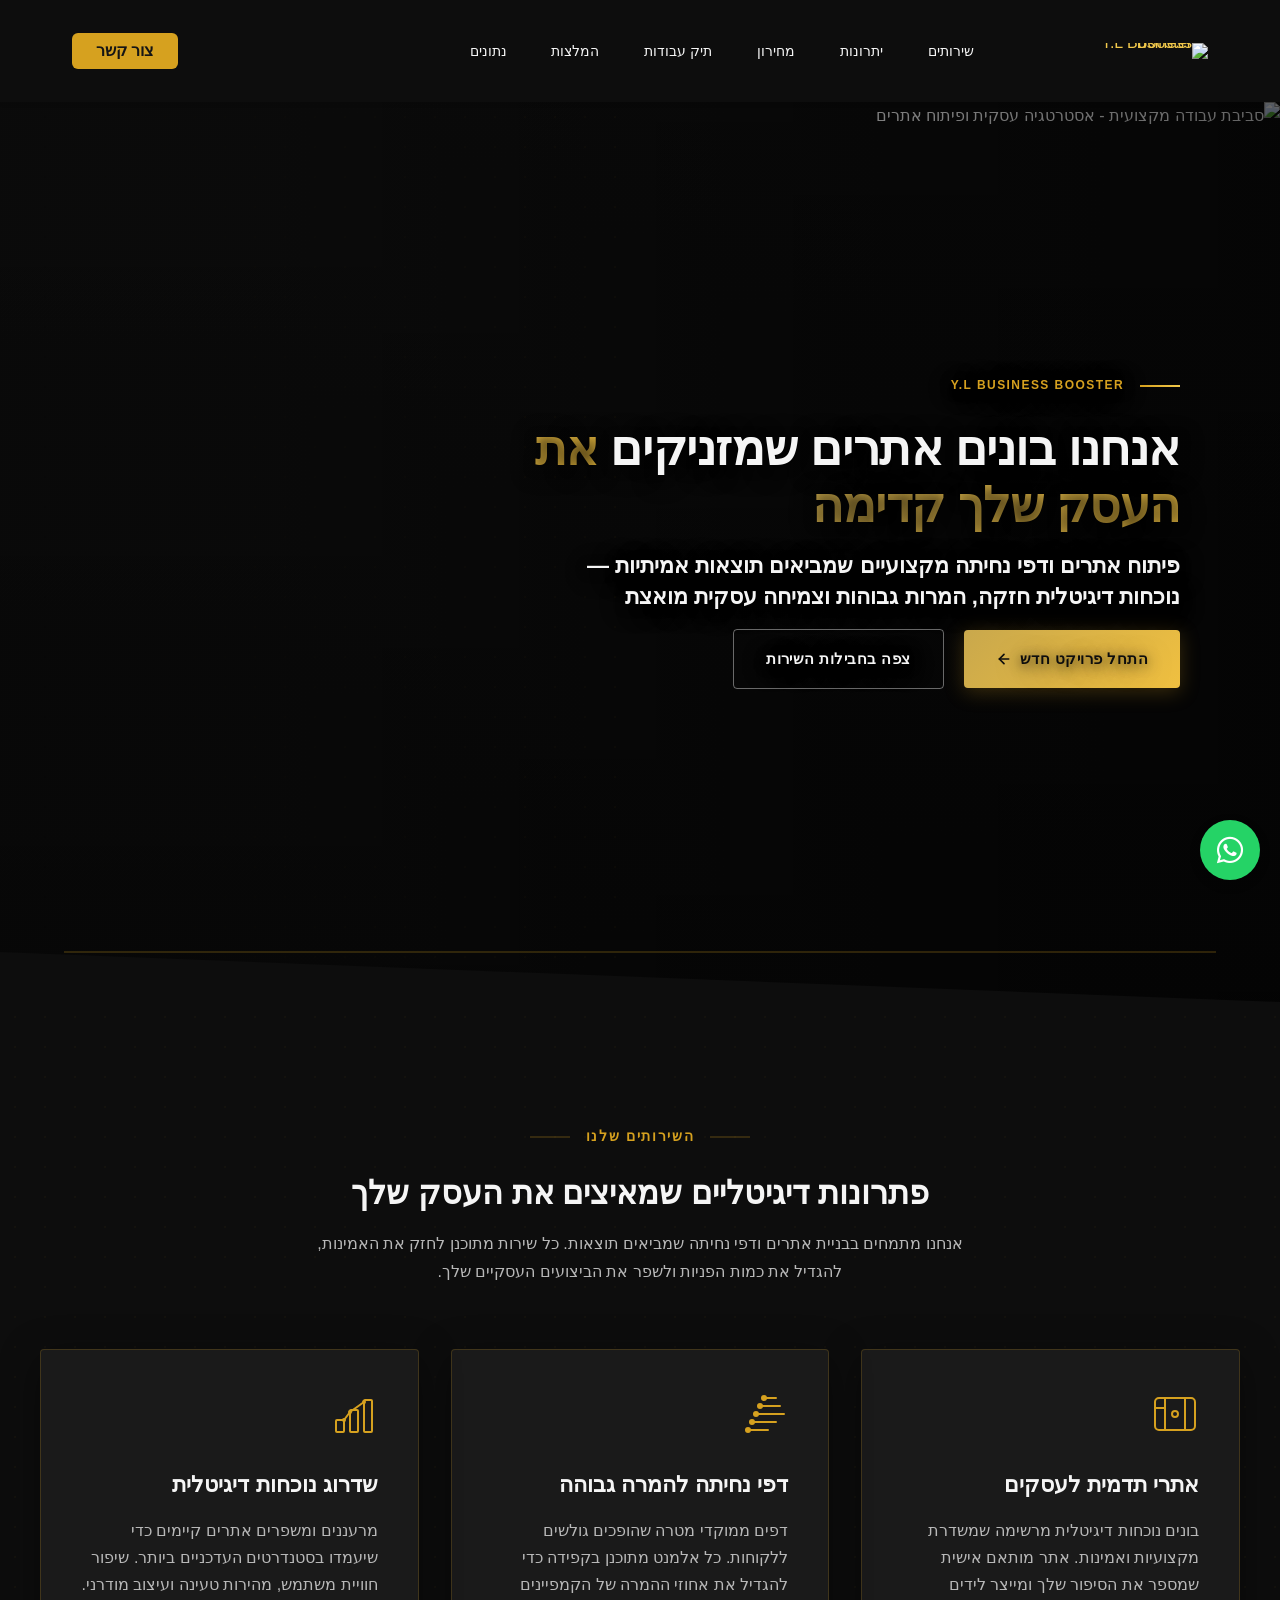
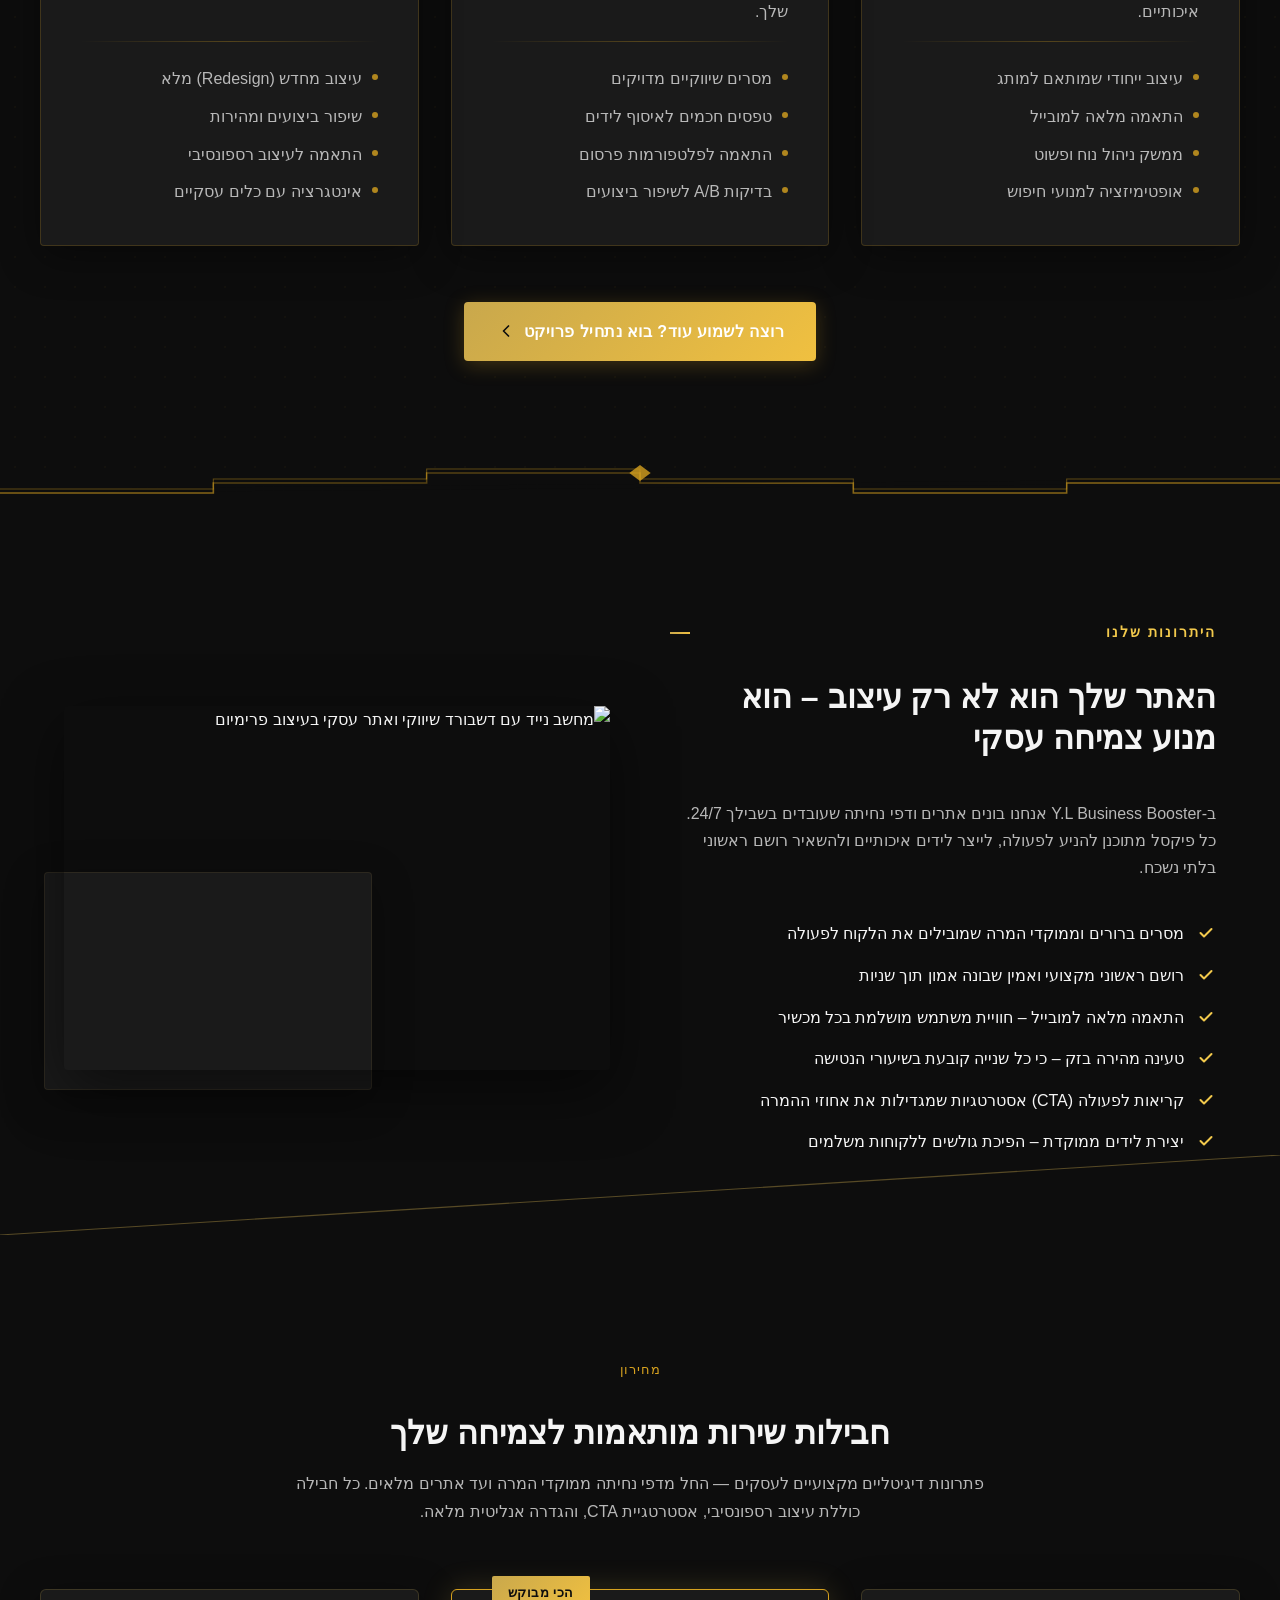
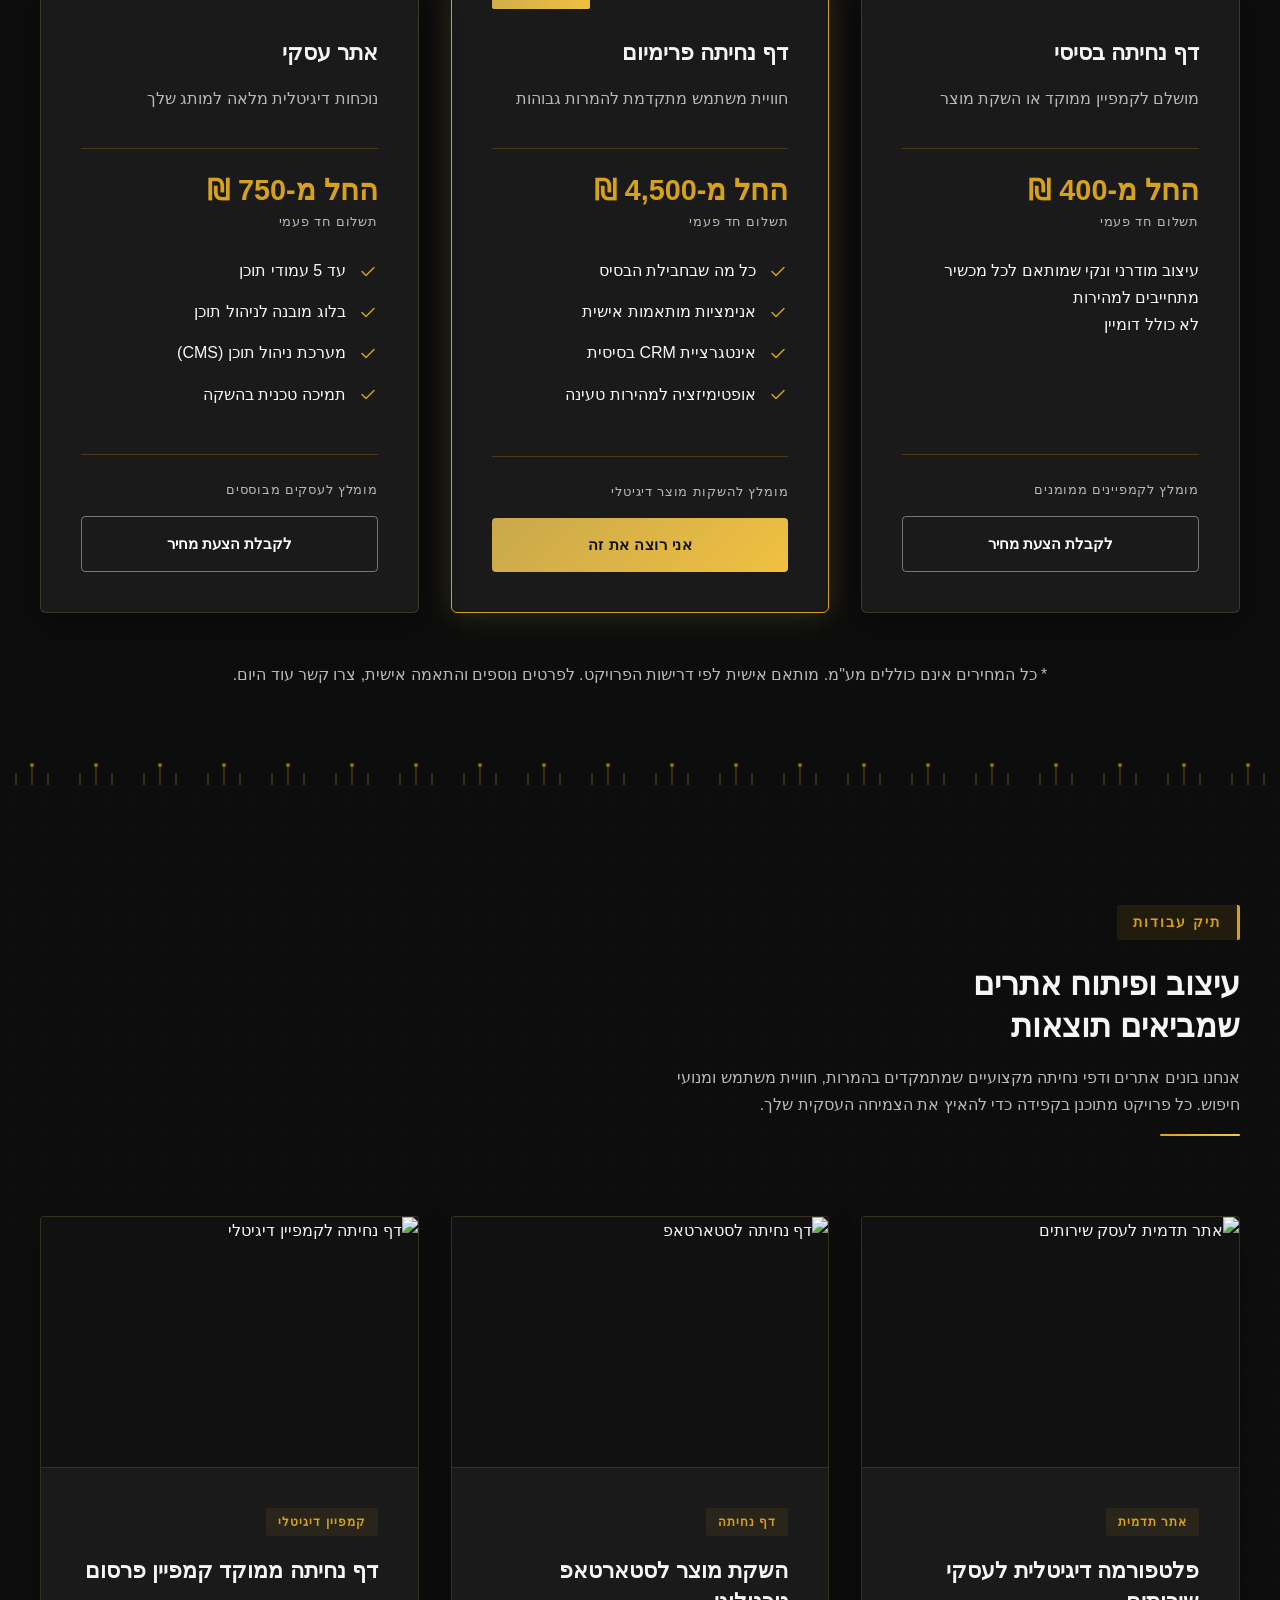
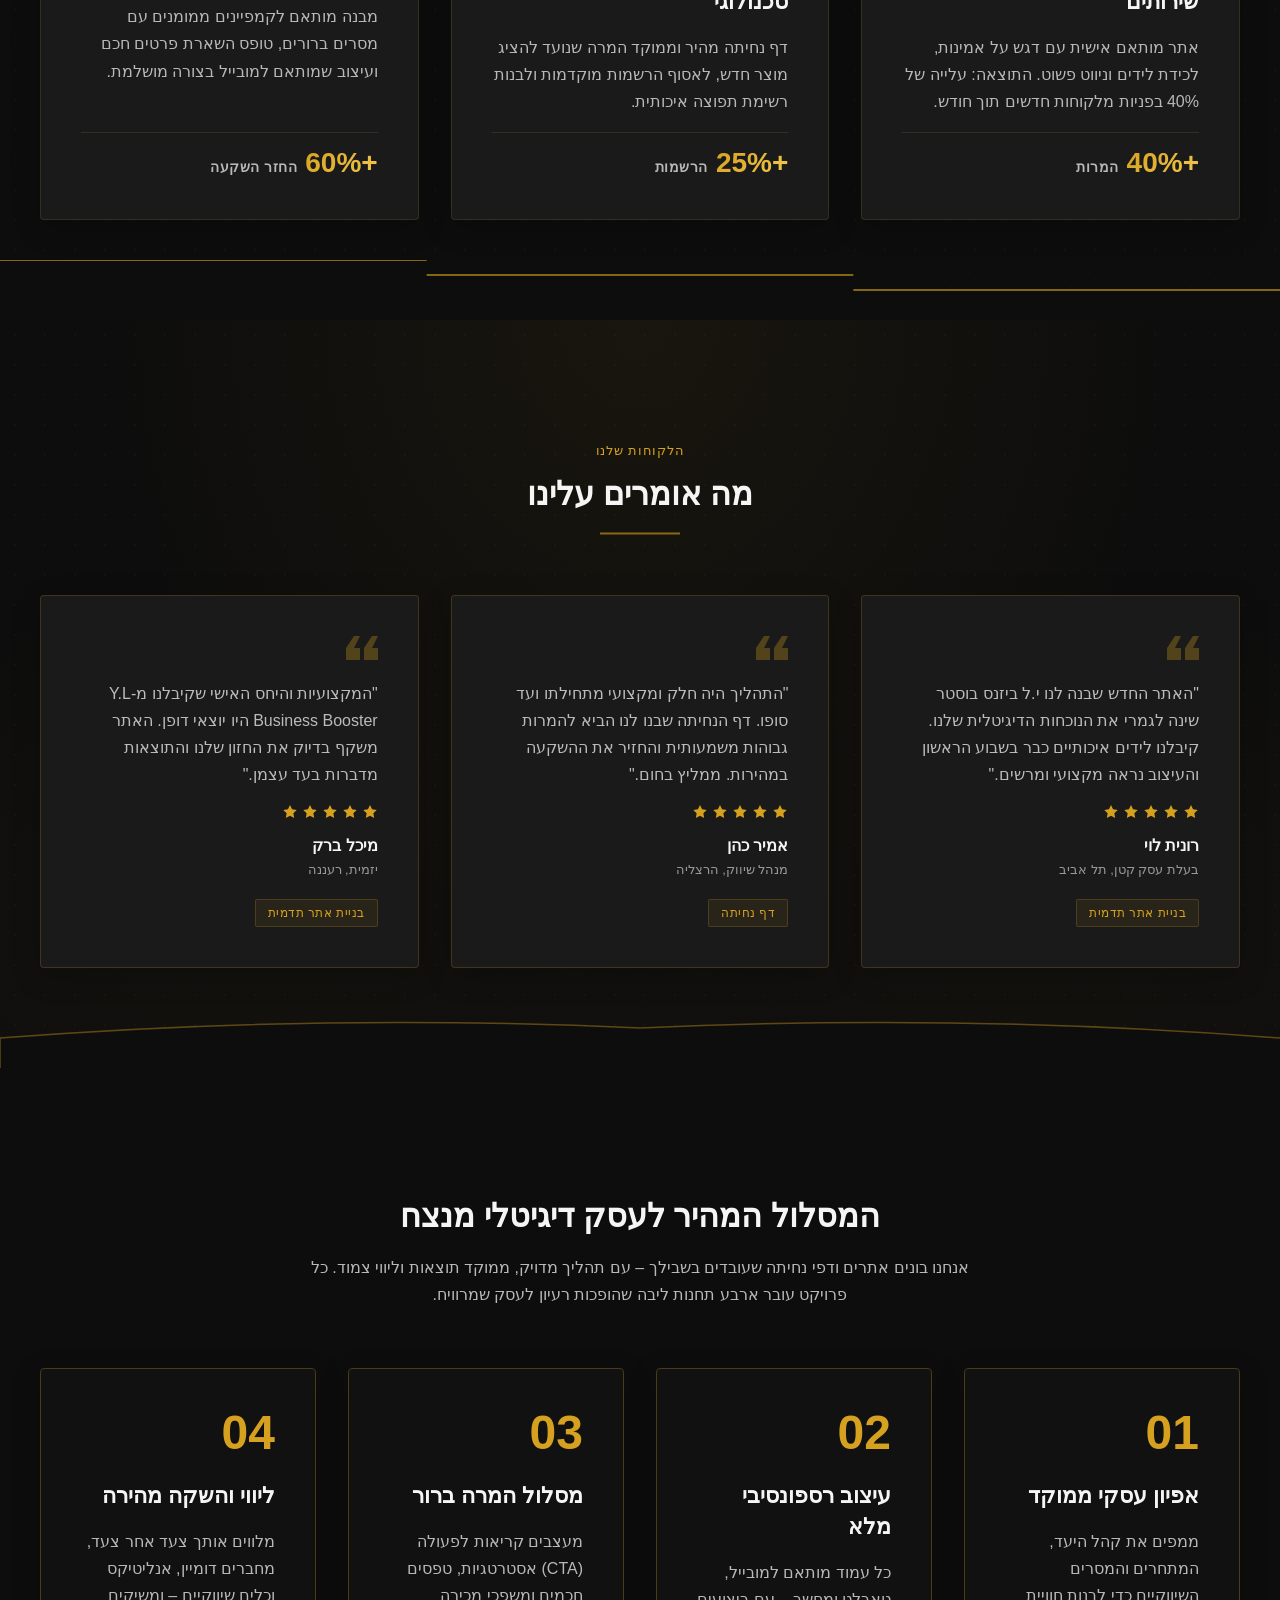
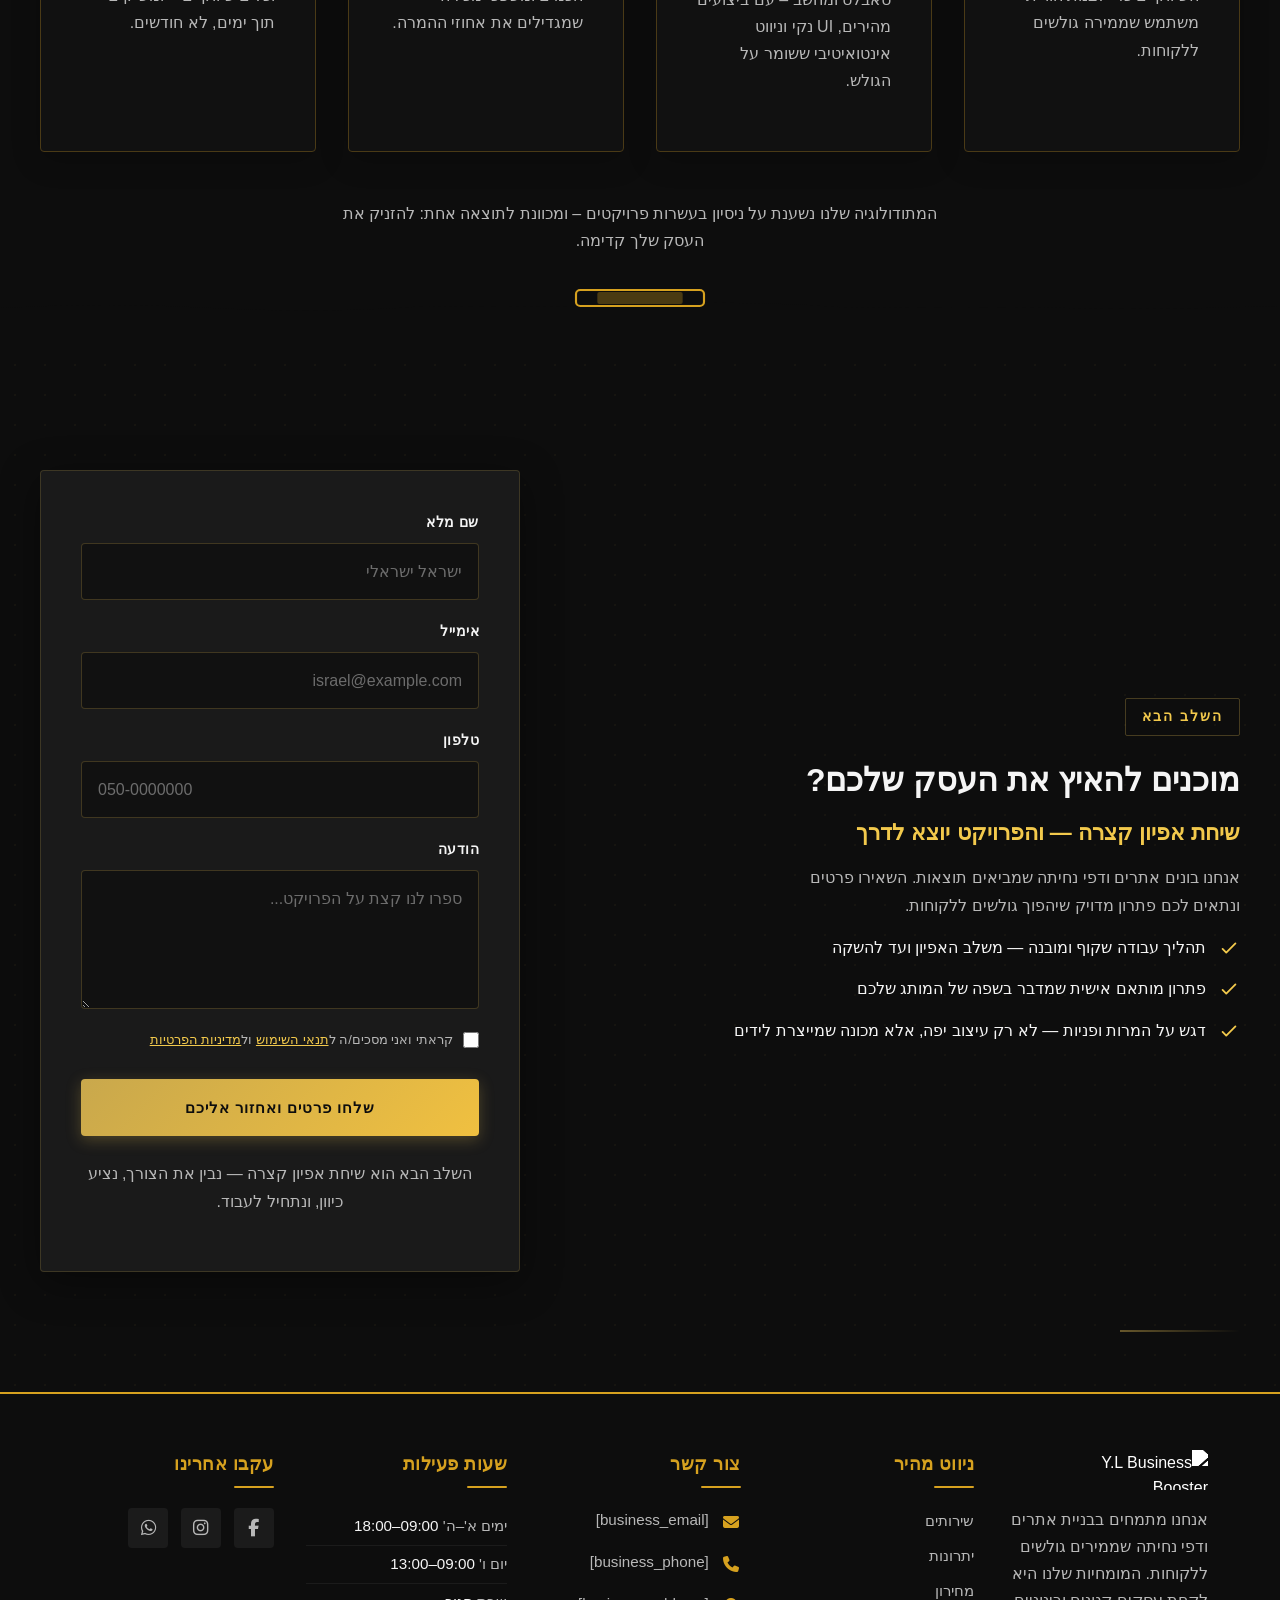
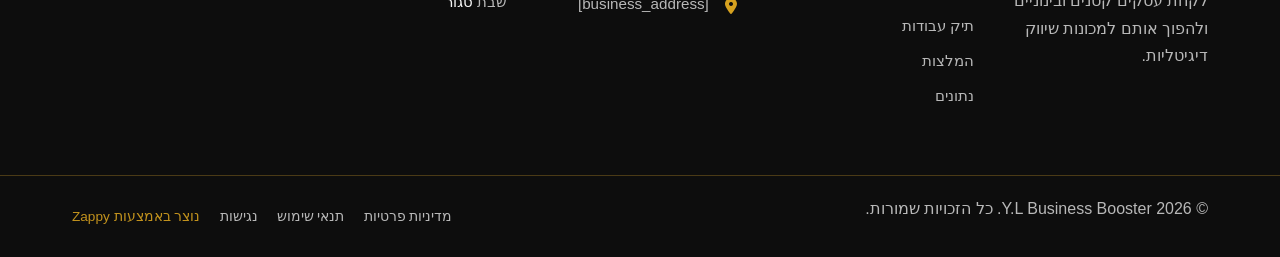
==== commit 5cee0a38: "Incremental sync: 1 page(s) — text_edit" ====
--- a/public/index.html
+++ b/public/index.html
@@ -1 +1 @@
-<!doctype html><html dir="rtl" lang="he"><head><meta charset="UTF-8"><meta content="width=device-width,initial-scale=1" name="viewport"><meta content="index, follow" name="robots"><title>בנה נוכחות דיגיטלית מנצחת — Y.L Business Booster</title><meta content="Y.L Business Booster מתמחה בעיצוב ופיתוח אתרים ודפי נחיתה שמביאים תוצאות אמיתיות. הפוך את הרעיון שלך לעסק משגשג עם פתרונות Web Design &amp; Development מותאמים אישית. דברו איתנו עוד היום!" name="description"><meta content="Web Design & Development, web design & development company, עיצוב אתרים, פיתוח אתרים, דפי נחיתה" name="keywords"><link href="/assets/favicon.ico" rel="icon" type="image/x-icon"><link href="/assets/favicon-16x16.png" rel="icon" type="image/png" sizes="16x16"><link href="/assets/favicon-32x32.png" rel="icon" type="image/png" sizes="32x32"><link href="/assets/favicon-48x48.png" rel="icon" type="image/png" sizes="48x48"><link href="/assets/favicon-192x192.png" rel="icon" type="image/png" sizes="192x192"><link href="/assets/favicon-512x512.png" rel="icon" type="image/png" sizes="512x512"><link href="/assets/apple-touch-icon.png" rel="apple-touch-icon"><script>!function(){"use strict";var t="297a479d-2537-4a01-94c8-16d00fc88e8f",e="https://api.zappy5.com/api/analytics/track",a=18e5,n=2592e6,o=!0,i=!0,r=!0;var s=function(){var e="zappy_visitor_"+t,a=null;try{if(a=localStorage.getItem(e)){var o=JSON.parse(a),i=Date.now();if(i-o.created<n)return o.lastSeen=i,localStorage.setItem(e,JSON.stringify(o)),o.id}}catch(t){console.warn("Zappy Analytics: LocalStorage not available")}var r="zv_"+Date.now()+"_"+Math.random().toString(36).substr(2,9);try{localStorage.setItem(e,JSON.stringify({id:r,created:Date.now(),lastSeen:Date.now()}))}catch(t){}return r}(),c=function(){var e="zappy_session_"+t,n=null;try{if(n=sessionStorage.getItem(e)){var o=JSON.parse(n),i=Date.now();if(i-o.timestamp<a)return o.timestamp=i,sessionStorage.setItem(e,JSON.stringify(o)),o.id}}catch(t){console.warn("Zappy Analytics: SessionStorage not available")}var r="zs_"+Date.now()+"_"+Math.random().toString(36).substr(2,9);try{sessionStorage.setItem(e,JSON.stringify({id:r,timestamp:Date.now()}))}catch(t){}return r}();function l(a,n){n=n||{};var o={website_id:t,event_type:a,page_path:window.location.pathname,referrer:document.referrer||"direct",visitor_id:s,session_id:c,metadata:n};if(navigator.sendBeacon){var i=new Blob([JSON.stringify(o)],{type:"application/json"});navigator.sendBeacon(e,i)}else fetch(e,{method:"POST",headers:{"Content-Type":"application/json"},body:JSON.stringify(o),keepalive:!0}).catch(function(t){console.warn("Zappy Analytics: Failed to track event",t)})}o&&l("pageview",{title:document.title,url:window.location.href}),i&&document.addEventListener("click",function(t){var e=t.target;if("BUTTON"===e.tagName||e.closest("button")){var a="BUTTON"===e.tagName?e:e.closest("button");l("click",{element:"button",text:a.textContent.trim().substring(0,100),id:a.id||null,class:a.className||null})}else if("A"===e.tagName||e.closest("a")){var n="A"===e.tagName?e:e.closest("a");l("navigation",{element:"link",text:n.textContent.trim().substring(0,100),href:n.href,external:n.hostname!==window.location.hostname})}},!0),r&&document.addEventListener("submit",function(t){var e=t.target;l("form_submit",{form_id:e.id||null,form_name:e.name||null,form_action:e.action||null,form_method:e.method||"GET"})},!0);var d=Date.now();window.addEventListener("beforeunload",function(){l("page_unload",{time_on_page:Math.floor((Date.now()-d)/1e3),page_path:window.location.pathname})}),window.zappyAnalytics={track:l,getVisitorId:function(){return s},getSessionId:function(){return c}}}()</script><meta content="בנה נוכחות דיגיטלית מנצחת — Y.L Business Booster" property="og:title"><meta content="Y.L Business Booster מתמחה בעיצוב ופיתוח אתרים ודפי נחיתה שמביאים תוצאות אמיתיות. הפוך את הרעיון שלך לעסק משגשג עם פתרונות Web Design &amp; Development מותאמים אישית. דברו איתנו עוד היום!" property="og:description"><meta content="summary_large_image" name="twitter:card"><meta content="בנה נוכחות דיגיטלית מנצחת — Y.L Business Booster" name="twitter:title"><meta content="Y.L Business Booster מתמחה בעיצוב ופיתוח אתרים ודפי נחיתה שמביאים תוצאות אמיתיות. הפוך את הרעיון שלך לעסק משגשג עם פתרונות Web Design &amp; Development מותאמים אישית. דברו איתנו עוד היום!" name="twitter:description"><meta content="website" property="og:type"><meta content="he_IL" property="og:locale"><link href="https://cdnjs.cloudflare.com/ajax/libs/font-awesome/6.4.0/css/all.min.css" rel="stylesheet"><style>.skip-link{position:absolute;top:0;left:0;transform:translateY(-200%);padding:12px 18px;background:var(--bg-dark,#1a1a1a);color:var(--text-light,#fff);font-weight:600;border-radius:0 0 8px 0;z-index:10000}.skip-link:focus{transform:none;outline:2px solid var(--ring,#fff);outline-offset:2px}:focus-visible{outline:2px solid var(--ring,currentColor);outline-offset:3px}</style><link href="/assets/favicon.ico" rel="icon" type="image/x-icon"><link href="/assets/favicon-16x16.png" rel="icon" type="image/png" sizes="16x16"><link href="/assets/favicon-32x32.png" rel="icon" type="image/png" sizes="32x32"><link href="/assets/favicon-48x48.png" rel="icon" type="image/png" sizes="48x48"><link href="/assets/favicon-192x192.png" rel="icon" type="image/png" sizes="192x192"><link href="/assets/favicon-512x512.png" rel="icon" type="image/png" sizes="512x512"><link href="/assets/apple-touch-icon.png" rel="apple-touch-icon"><link href="https://cdn.jsdelivr.net/npm/vanilla-cookieconsent@3/dist/cookieconsent.css" rel="stylesheet"><script src="https://cdn.jsdelivr.net/npm/vanilla-cookieconsent@3/dist/cookieconsent.umd.js"></script><script src="https://cdn.jsdelivr.net/gh/mickidum/acc_toolbar/acctoolbar/acctoolbar.min.js"></script><link href="/styles.css" rel="stylesheet"><script>window.ZAPPY_WEBSITE_ID="297a479d-2537-4a01-94c8-16d00fc88e8f",window.ZAPPY_API_BASE="https://api.zappy5.com"</script><link href="/assets/site-index-hero-image-1.webp" rel="preload" as="image" fetchpriority="high"><style id="zappy-dropdown-submenu-styles">#navMenu li:has(.sub-menu),.nav-menu li:has(.sub-menu),.navbar li:has(.sub-menu),nav li:has(.sub-menu){position:relative}#navMenu .sub-menu,.nav-menu .sub-menu,.navbar .sub-menu,nav .sub-menu{display:block!important;position:absolute!important;top:100%;left:0;min-width:220px;background:#fff;border-radius:8px;box-shadow:0 8px 25px rgba(0,0,0,.15);padding:8px 0;opacity:0;visibility:hidden;transform:translateY(10px);transition:all .3s ease;z-index:1000;list-style:none;pointer-events:none}#navMenu li:hover>.sub-menu,.nav-menu li:hover>.sub-menu,.navbar li:hover>.sub-menu,nav li:hover>.sub-menu{opacity:1!important;visibility:visible!important;transform:translateY(0)!important;pointer-events:auto!important}.sub-menu li{list-style:none;margin:0;padding:0}.sub-menu a{display:block!important;padding:10px 16px!important;color:var(--text-dark,#333)!important;font-weight:500;text-decoration:none;white-space:nowrap;transition:background-color .2s}.sub-menu .zappy-nav-child>a{padding-left:28px!important;font-size:.9em!important;opacity:.85!important}[dir=rtl] .sub-menu .zappy-nav-child>a,html[lang=ar] .sub-menu .zappy-nav-child>a,html[lang=he] .sub-menu .zappy-nav-child>a{padding-left:10px!important;padding-right:28px!important}.sub-menu .zappy-nav-parent>a{font-weight:600!important}.sub-menu a:hover{background-color:#f5f5f5}[dir=rtl] .nav-menu .sub-menu,[dir=rtl] .navbar .sub-menu,[dir=rtl] nav .sub-menu,html[lang=ar] .nav-menu .sub-menu,html[lang=ar] .navbar .sub-menu,html[lang=ar] nav .sub-menu,html[lang=he] .nav-menu .sub-menu,html[lang=he] .navbar .sub-menu,html[lang=he] nav .sub-menu{left:auto!important;right:0!important}.sub-menu:empty,.sub-menu:not(:has(li)):not(:has(> a)),.sub-menu:not(:has(li:not(.zappy-hidden-menu-item))):not(:has(> a)){display:none!important;opacity:0!important;visibility:hidden!important;pointer-events:none!important}li:has(.menu-group-title):hover>.sub-menu{opacity:1!important;visibility:visible!important;transform:translateY(0)!important;pointer-events:auto!important}#navMenu>li>.menu-group-title,.nav-menu>li>.menu-group-title{display:inline-block;padding:.5rem 1rem;cursor:default;user-select:none}@media (max-width:768px){#navMenu .sub-menu,.nav-menu .sub-menu,.navbar .sub-menu,nav .sub-menu{position:static!important;transform:none!important;box-shadow:none!important;background:0 0!important;max-height:0;overflow:hidden;opacity:0;visibility:hidden;transition:max-height .3s ease,opacity .3s ease;padding:0!important;border-radius:0!important}#navMenu .sub-menu.mobile-expanded,.nav-menu .sub-menu.mobile-expanded,.navbar .sub-menu.mobile-expanded{max-height:none!important;overflow-y:visible!important;opacity:1!important;visibility:visible!important;padding:8px 0 8px 16px!important}[dir=rtl] .sub-menu.mobile-expanded,html[lang=he] .sub-menu.mobile-expanded{padding:8px 16px 8px 0!important}#navMenu li:hover>.sub-menu,.nav-menu li:hover>.sub-menu,.navbar li:hover>.sub-menu,nav li:hover>.sub-menu{opacity:0;visibility:hidden;pointer-events:none}#navMenu li>.sub-menu.mobile-expanded,.nav-menu li>.sub-menu.mobile-expanded,.navbar li>.sub-menu.mobile-expanded,nav li>.sub-menu.mobile-expanded{opacity:1!important;visibility:visible!important;pointer-events:auto!important}#navMenu li:has(.sub-menu),.nav-menu li:has(.sub-menu),.navbar li:has(.sub-menu),nav li:has(.sub-menu){display:flex!important;flex-wrap:wrap!important;align-items:center!important;position:relative!important;min-height:44px!important}#navMenu li:has(.sub-menu)>a,.nav-menu li:has(.sub-menu)>a,.navbar li:has(.sub-menu)>a,nav li:has(.sub-menu)>a{flex:1!important;min-width:0!important}#navMenu li:has(.sub-menu)>.menu-group-title,.nav-menu li:has(.sub-menu)>.menu-group-title,.navbar li:has(.sub-menu)>.menu-group-title,nav li:has(.sub-menu)>.menu-group-title{flex:1!important;min-width:0!important;padding:0!important;line-height:inherit!important}#navMenu li:has(.sub-menu)>.sub-menu,.nav-menu li:has(.sub-menu)>.sub-menu,.navbar li:has(.sub-menu)>.sub-menu,nav li:has(.sub-menu)>.sub-menu{flex-basis:100%!important;width:100%!important}#navMenu li:has(.sub-menu)>a [class*=arrow],#navMenu li:has(.sub-menu)>a [class*=chevron],.nav-menu li:has(.sub-menu)>a .fa-angle-down,.nav-menu li:has(.sub-menu)>a .fa-chevron-down,.nav-menu li:has(.sub-menu)>a [class*=arrow],.nav-menu li:has(.sub-menu)>a [class*=chevron],nav li:has(.sub-menu)>a [class*=arrow],nav li:has(.sub-menu)>a [class*=chevron]{display:none!important;visibility:hidden!important}.mobile-submenu-toggle{display:flex!important;align-items:center!important;justify-content:center!important;width:44px!important;height:auto!important;background:0 0!important;border:none!important;cursor:pointer!important;color:var(--text-light)!important;position:static!important;flex-shrink:0!important;align-self:stretch!important;z-index:2!important;padding:0!important;margin:0!important}.mobile-submenu-toggle::after{content:''!important;width:0!important;height:0!important;border-left:6px solid transparent!important;border-right:6px solid transparent!important;border-top:7px solid currentColor!important;transition:transform .3s ease!important}.mobile-submenu-toggle.expanded::after{transform:rotate(180deg)!important}.sub-menu a{padding:10px 0!important;display:block!important;color:var(--text-light)!important;white-space:normal!important}.sub-menu .zappy-nav-child>a{padding-left:28px!important;font-size:.9em!important;opacity:.85!important}[dir=rtl] .sub-menu .zappy-nav-child>a,html[lang=ar] .sub-menu .zappy-nav-child>a,html[lang=he] .sub-menu .zappy-nav-child>a{padding-left:0!important;padding-right:28px!important}.sub-menu .zappy-nav-parent>a{font-weight:600!important}#navMenu.active,.nav-menu.active{max-width:100vw!important;overflow-x:hidden!important;box-sizing:border-box!important}.navbar .sub-menu li a,.zappy-products-dropdown .sub-menu a,nav.navbar .sub-menu li a{color:var(--text-light)!important}}@media (min-width:769px){.mobile-submenu-toggle{display:none!important}}</style><style id="zappy-widget-visibility">html[dir=rtl] .whatsapp-float{right:20px!important;left:auto!important}html:not([dir]) .whatsapp-float,html[dir=ltr] .whatsapp-float{left:20px!important;right:auto!important}html[dir=rtl] #mic-access-tool-general-button,html[dir=rtl] #mic-init-access-tool #mic-access-tool-general-button,html[dir=rtl] #mic-init-access-tool .mic-access-tool-general-button,html[dir=rtl] ._access-icon,html[dir=rtl] .mic-access-tool-general-button{left:20px!important;right:auto!important}html:not([dir]) #mic-access-tool-general-button,html:not([dir]) #mic-init-access-tool #mic-access-tool-general-button,html:not([dir]) #mic-init-access-tool .mic-access-tool-general-button,html:not([dir]) ._access-icon,html:not([dir]) .mic-access-tool-general-button,html[dir=ltr] #mic-access-tool-general-button,html[dir=ltr] #mic-init-access-tool #mic-access-tool-general-button,html[dir=ltr] #mic-init-access-tool .mic-access-tool-general-button,html[dir=ltr] ._access-icon,html[dir=ltr] .mic-access-tool-general-button{right:20px!important;left:auto!important}@media (max-width:768px){.whatsapp-float{display:flex!important}}@media (min-width:769px){.whatsapp-float{display:flex!important}}@media (max-width:768px){#mic-access-tool-general-button,#mic-init-access-tool #mic-access-tool-general-button,#mic-init-access-tool .mic-access-tool-general-button,._access-icon,.mic-access-tool-general-button{display:flex!important;visibility:visible!important;opacity:1!important;pointer-events:auto!important}#mic-access-tool-box.opened-mic-access-tool,#mic-init-access-tool #mic-access-tool-box.opened-mic-access-tool,.mic-access-tool-box.opened-mic-access-tool{visibility:visible!important;opacity:1!important;pointer-events:auto!important}}@media (min-width:769px){#mic-access-tool-general-button,#mic-init-access-tool #mic-access-tool-general-button,#mic-init-access-tool .mic-access-tool-general-button,._access-icon,.mic-access-tool-general-button{display:flex!important;visibility:visible!important;opacity:1!important;pointer-events:auto!important}#mic-access-tool-box.opened-mic-access-tool,#mic-init-access-tool #mic-access-tool-box.opened-mic-access-tool,.mic-access-tool-box.opened-mic-access-tool{visibility:visible!important;opacity:1!important;pointer-events:auto!important}}</style></head><body><a href="#main" class="skip-link">דלג לתוכן הראשי</a><nav class="navbar" dir="rtl"><button class="mobile-toggle" aria-label="Menu" id="mobileToggle"><svg viewBox="0 0 24 24" class="hamburger-icon" width="24" height="24" fill="none"><path d="M3 12h18M3 6h18M3 18h18" stroke="currentColor" stroke-width="2" stroke-linecap="round"></path></svg> <svg viewBox="0 0 24 24" style="display:none" class="close-icon" fill="none" height="24" width="24"><path d="M18 6L6 18M6 6l12 12" stroke="currentColor" stroke-width="2" stroke-linecap="round"></path></svg></button> <button class="phone-header-btn" aria-label="Call" data-phone="[business_phone]"><svg viewBox="0 0 24 24" width="20" height="20" fill="currentColor"><path d="M22 16.92v3a2 2 0 0 1-2.18 2 19.79 19.79 0 0 1-8.63-3.07 19.5 19.5 0 0 1-6-6 19.79 19.79 0 0 1-3.07-8.67A2 2 0 0 1 4.11 2h3a2 2 0 0 1 2 1.72 12.84 12.84 0 0 0 .7 2.81 2 2 0 0 1-.45 2.11L8.09 9.91a16 16 0 0 0 6 6l1.27-1.27a2 2 0 0 1 2.11-.45 12.84 12.84 0 0 0 2.81.7A2 2 0 0 1 22 16.92z"></path></svg></button><div class="nav-container"><div class="nav-right-group"><div class="nav-brand"><a href="/" class="logo-link"><img alt="Y.L Business Booster" src="/assets/site-----image-1.webp" class="logo"></a></div><ul class="nav-menu" id="navMenu"><li><a href="#services">שירותים</a></li><li><a href="#benefits">יתרונות</a></li><li><a href="#pricing">מחירון</a></li><li><a href="#portfolio">תיק עבודות</a></li><li><a href="#testimonials">המלצות</a></li><li><a href="#stats">נתונים</a></li><li class="mobile-contact-link nav-cta-mobile-item"><a href="#contact" class="nav-cta-btn">צור קשר</a></li></ul></div><div class="nav-cta-container"><a href="#contact" class="nav-cta-btn">צור קשר</a></div></div></nav><script>window.addEventListener("load",function(){const e=document.querySelector(".navbar, nav, header");if(!e)return void console.log("[Navbar] Navbar element not found");let t=document.getElementById("mobileToggle")||document.querySelector(".mobile-toggle")||document.querySelector(".hamburger")||document.querySelector(".hamburger-menu")||document.querySelector(".menu-toggle")||document.querySelector(".burger-menu")||document.querySelector('[aria-label="Menu"]')||document.querySelector('[aria-label="תפריט"]');const o=document.querySelector(".phone-header-btn"),n=window.getComputedStyle(e);let r=n.backgroundColor;if(console.log("[Navbar] Initial navbar background:",r),"transparent"===r||"rgba(0, 0, 0, 0)"===r||r.startsWith("rgba")&&r.includes(", 0)")){const e=n.backgroundImage;if(e&&"none"!==e)console.log("[Navbar] Navbar has background image/gradient, using dark text"),r="rgb(240, 240, 240)";else{const e=window.getComputedStyle(document.body).backgroundColor;console.log("[Navbar] Navbar transparent, using body background:",e),r=e}}const a=r.match(/\d+/g);if(a&&a.length>=3){const e=(.299*parseInt(a[0])+.587*parseInt(a[1])+.114*parseInt(a[2]))/255;console.log("[Navbar] Mobile button colors preserved from Claude CSS (luminance:",e.toFixed(2)+")");const n=document.createElement("style");n.id="zappy-mobile-nav-fix";document.documentElement.lang;document.documentElement.dir,n.textContent='\n        /* Hide mobile buttons on desktop, show only on mobile */\n        @media (min-width: 769px) {\n          .mobile-toggle,\n          .phone-header-btn {\n            display: none !important;\n          }\n        }\n        \n        /* Show and position mobile buttons correctly on mobile */\n        @media (max-width: 768px) {\n          .navbar,\n          nav.navbar {\n            min-height: 70px !important;\n          }\n\n          .mobile-toggle,\n          .phone-header-btn {\n            position: absolute !important;\n            top: 0 !important;\n            bottom: 0 !important;\n            margin-top: auto !important;\n            margin-bottom: auto !important;\n            transform: none !important;\n            z-index: 1001 !important;\n            display: flex !important;\n            align-items: center !important;\n            justify-content: center !important;\n            width: 36px !important;\n            height: 36px !important;\n            border-radius: 50% !important;\n            border: none !important;\n            cursor: pointer !important;\n            padding: 6px !important;\n            background: none !important;\n            color: var(--nav-text, var(--text-light)) !important;\n            touch-action: manipulation !important;\n            -webkit-tap-highlight-color: transparent !important;\n          }\n\n          html[data-zappy-site-type="ecommerce"] .phone-header-btn,\n          body[data-zappy-site-type="ecommerce"] .phone-header-btn,\n          html[data-zappy-site-type="ecommerce"] header .phone-header-btn,\n          html[data-zappy-site-type="ecommerce"] nav .phone-header-btn {\n            display: none !important;\n            visibility: hidden !important;\n            width: 0 !important;\n            height: 0 !important;\n            min-width: 0 !important;\n            overflow: hidden !important;\n          }\n          \n          /* LTR positioning (default): hamburger LEFT, phone RIGHT */\n          html:not([dir="rtl"]):not([lang="he"]):not([lang="ar"]) .mobile-toggle,\n          html[dir="ltr"] .mobile-toggle {\n            left: 12px !important;\n            right: auto !important;\n          }\n          html:not([dir="rtl"]):not([lang="he"]):not([lang="ar"]) .phone-header-btn,\n          html[dir="ltr"] .phone-header-btn {\n            right: 12px !important;\n            left: auto !important;\n          }\n          \n          /* RTL positioning: hamburger RIGHT, phone LEFT */\n          html[dir="rtl"] .mobile-toggle,\n          html[lang="he"] .mobile-toggle,\n          html[lang="ar"] .mobile-toggle {\n            right: 12px !important;\n            left: auto !important;\n          }\n          html[dir="rtl"] .phone-header-btn,\n          html[lang="he"] .phone-header-btn,\n          html[lang="ar"] .phone-header-btn {\n            left: 12px !important;\n            right: auto !important;\n          }\n          \n          /* CRITICAL: Ensure nav-container has min-height on mobile */\n          /* All children are positioned absolutely/fixed on mobile, so height:auto collapses to 0 */\n          .nav-container {\n            min-height: 70px !important;\n            position: relative !important;\n          }\n          \n          /* Ensure SVG icons are properly sized and inherit color */\n          .mobile-toggle svg,\n          .phone-header-btn svg {\n            width: 24px !important;\n            height: 24px !important;\n            /* Don\'t force display - let JavaScript control hamburger/close toggle */\n          }\n          \n          /* Reset nav-cta-container on mobile - remove desktop box-shadow/padding */\n          /* that creates a visible ghost box when CTA button is hidden */\n          .nav-cta-container {\n            box-shadow: none !important;\n            padding: 0 !important;\n          }\n          \n          /* Hide nav-cta-container entirely on mobile when there\'s no lang-switcher */\n          /* (only the CTA button is inside, and it\'s hidden on mobile) */\n          .nav-cta-container:not(:has(.lang-switcher)) {\n            display: none !important;\n          }\n          \n          /* CRITICAL: Prevent hero image fade gradient from bleeding over headline text */\n          /* The .image-fade-gradient has bottom: -30px (extends below parent) */\n          /* On mobile stacked layout, this overlaps the h1 text below the image */\n          .hero-image-column {\n            overflow: hidden !important;\n          }\n          .image-fade-gradient {\n            bottom: 0 !important;\n          }\n          \n          /* Hide desktop language switcher on mobile - hamburger menu handles it */\n          /* High specificity to override stored CSS */\n          .lang-switcher,\n          .nav-cta-container .lang-switcher,\n          .nav-container .lang-switcher,\n          .navbar .lang-switcher,\n          .navbar .nav-cta-container .lang-switcher {\n            display: none !important;\n          }\n        }\n      ';const r=document.getElementById("zappy-mobile-nav-fix");r&&r.remove(),document.head.appendChild(n),console.log("[Navbar] Critical CSS injected for mobile nav positioning");const i=window.innerWidth<=768;if(t){const e=t.querySelector(".hamburger-icon"),o=t.querySelector(".close-icon");e&&(e.style.setProperty("width","24px","important"),e.style.setProperty("height","24px","important"),e.style.setProperty("display","block","important")),o&&(o.style.setProperty("width","24px","important"),o.style.setProperty("height","24px","important"),o.style.setProperty("display","none","important")),i?(t.style.setProperty("position","absolute","important"),t.style.setProperty("top","0","important"),t.style.setProperty("bottom","0","important"),t.style.setProperty("margin-top","auto","important"),t.style.setProperty("margin-bottom","auto","important"),t.style.setProperty("transform","none","important"),t.style.setProperty("z-index","1001","important"),t.style.removeProperty("left"),t.style.removeProperty("right"),console.log("[Navbar] Mobile toggle positioning applied (mobile viewport)")):(t.style.removeProperty("position"),t.style.removeProperty("top"),t.style.removeProperty("transform"),t.style.removeProperty("z-index"),t.style.removeProperty("left"),t.style.removeProperty("right"),console.log("[Navbar] Desktop viewport - cleared mobile toggle inline positioning"))}if(o){const e=o.querySelector("svg");e&&(e.style.width="24px",e.style.height="24px",e.setAttribute("width","24"),e.setAttribute("height","24")),i?(o.style.setProperty("position","absolute","important"),o.style.setProperty("top","0","important"),o.style.setProperty("bottom","0","important"),o.style.setProperty("margin-top","auto","important"),o.style.setProperty("margin-bottom","auto","important"),o.style.setProperty("transform","none","important"),o.style.setProperty("z-index","1001","important"),o.style.removeProperty("left"),o.style.removeProperty("right"),console.log("[Navbar] Phone button positioning applied (mobile viewport)")):(o.style.removeProperty("position"),o.style.removeProperty("top"),o.style.removeProperty("transform"),o.style.removeProperty("z-index"),o.style.removeProperty("left"),o.style.removeProperty("right"),console.log("[Navbar] Desktop viewport - cleared phone button inline positioning"))}}else console.log("[Navbar] Could not parse background color:",r);t=document.getElementById("mobileToggle")||document.querySelector(".mobile-toggle")||document.querySelector(".hamburger")||document.querySelector(".hamburger-menu")||document.querySelector(".menu-toggle")||document.querySelector(".burger-menu")||document.querySelector('[aria-label="Menu"]')||document.querySelector('[aria-label="תפריט"]');const i=document.getElementById("navMenu")||document.querySelector(".nav-menu")||document.querySelector(".nav-links")||document.querySelector("nav ul:not(.submenu)");if(!t||!i)return void console.log("[Navbar] Mobile toggle or menu not found:",{toggle:!!t,menu:!!i});i.id||(i.id="navMenu"),console.log("[Navbar] Initializing mobile menu...");const l=t.cloneNode(!0);t.parentNode.replaceChild(l,t);var s=0;function p(e){var t=Date.now();t-s<300||(s=t,function(e){e.preventDefault(),e.stopPropagation();const t=l.querySelector(".hamburger-icon"),o=l.querySelector(".close-icon");i.classList.contains("active")?(i.classList.remove("active"),t&&t.style.setProperty("display","block","important"),o&&o.style.setProperty("display","none","important"),document.body.style.overflow="",document.body.classList.remove("menu-open"),console.log("[Navbar] Menu closed")):(i.classList.add("active"),t&&t.style.setProperty("display","none","important"),o&&o.style.setProperty("display","block","important"),document.body.style.overflow="hidden",document.body.classList.add("menu-open"),console.log("[Navbar] Menu opened"))}(e))}l.addEventListener("click",p),l.addEventListener("touchend",p),document.addEventListener("keydown",function(e){if(("Escape"===e.key||"Esc"===e.key)&&i.classList.contains("active")){const e=l.querySelector(".hamburger-icon"),t=l.querySelector(".close-icon");i.classList.remove("active"),e&&e.style.setProperty("display","block","important"),t&&t.style.setProperty("display","none","important"),document.body.style.overflow="",document.body.classList.remove("menu-open"),console.log("[Navbar] Menu closed (Escape)")}}),i.querySelectorAll("a").forEach(function(e){e.addEventListener("click",function(){if("#"===this.getAttribute("href"))return;const e=l.querySelector(".hamburger-icon"),t=l.querySelector(".close-icon");i.classList.remove("active"),e&&e.style.setProperty("display","block","important"),t&&t.style.setProperty("display","none","important"),document.body.style.overflow="",document.body.classList.remove("menu-open"),console.log("[Navbar] Menu closed (link clicked)")})});var m=i.querySelectorAll(".dropdown-toggle");m.forEach(function(e){e.addEventListener("click",function(e){e.preventDefault(),e.stopPropagation();var t=this.closest(".nav-dropdown");t&&(t.parentNode.querySelectorAll(".nav-dropdown.open").forEach(function(e){e!==t&&e.classList.remove("open")}),t.classList.toggle("open"),console.log("[Navbar] Dropdown toggled:",t.classList.contains("open")?"open":"closed"))})}),document.addEventListener("click",function(e){e.target.closest(".nav-dropdown")||document.querySelectorAll(".nav-dropdown.open").forEach(function(e){e.classList.remove("open")})}),console.log("[Navbar] Dropdown handlers initialized for "+m.length+" dropdowns"),o&&o.addEventListener("click",function(){const e=document.querySelectorAll('a[href^="tel:"]'),t=e.length>0?e[0].getAttribute("href").replace("tel:",""):"[business_phone]";window.location.href="tel:"+t,console.log("[Navbar] Phone button clicked")}),console.log("[Navbar] Mobile menu initialized successfully")})</script><main id="main"><section class="index-hero-section" data-band-index="0" data-layout-spec="בית-hero" id="hero" data-hero-type="fullscreen-scrim"><div class="hero-bg-wrapper"><img alt="סביבת עבודה מקצועית - אסטרטגיה עסקית ופיתוח אתרים" src="/assets/site-index-hero-image-1.webp" data-context="Sleek dark office interior, executive strategy table with laptop showing business analytics dashboard, warm gold accent lighting, matte black surfaces, professional consulting atmosphere, cinematic depth of field" data-placeholder="index-hero-image-1" decoding="async" height="600" loading="eager" width="1200" class="hero-bg-image" data-hero-bg="true" fetchpriority="high"></div><div class="hero-scrim" aria-hidden="true"></div><div class="hero-dot-grid" aria-hidden="true"></div><div class="hero-overlay"><div class="hero-content"><div class="hero-eyebrow"><span class="eyebrow-line"></span> <span class="eyebrow-text">Y.L Business Booster</span></div><h1 class="hero-headline">אנחנו בונים אתרים שמזניקים <span class="text-gold">את העסק שלך קדימה</span></h1><h3 class="hero-subtitle">פיתוח אתרים ודפי נחיתה מקצועיים שמביאים תוצאות אמיתיות — נוכחות דיגיטלית חזקה, המרות גבוהות וצמיחה עסקית מואצת</h3><div class="hero-ctas"><a href="#contact" class="btn-primary hero-btn-primary">התחל פרויקט חדש <svg viewBox="0 0 24 24" data-element-type="icon" data-icon-type="svg" fill="none" class="btn-arrow" height="16" stroke="currentColor" stroke-linecap="round" stroke-linejoin="round" stroke-width="2.5" width="16"><line x1="5" x2="19" y1="12" y2="12"></line><polyline points="12 5 19 12 12 19"></polyline></svg> </a><a href="#services" class="btn-secondary hero-btn-secondary">צפה בחבילות השירות</a></div></div></div><div class="hero-divider-wrapper" aria-hidden="true"><svg viewBox="0 0 1200 80" xmlns="http://www.w3.org/2000/svg" aria-hidden="true" data-no-icon-edit="true" preserveAspectRatio="none"><path d="M0,80 L0,30 L1200,80 L1200,80 Z" fill="#0D0D0D"></path><line x1="60" x2="1140" y1="30" y2="30" stroke="var(--primary)" stroke-width="1" opacity="0.4"></line></svg></div></section><section class="index-services-section" data-band-index="1" data-layout-spec="בית-services" id="services"><div class="index-services-section__container"><div class="index-services-section__intro"><span class="index-services-section__label">השירותים שלנו</span><h2 class="index-services-section__title">פתרונות דיגיטליים שמאיצים את העסק שלך</h2><p class="index-services-section__desc">אנחנו מתמחים בבניית אתרים ודפי נחיתה שמביאים תוצאות. כל שירות מתוכנן לחזק את האמינות, להגדיל את כמות הפניות ולשפר את הביצועים העסקיים שלך.</p></div><div class="index-services-section__grid"><article class="index-services-section__card"><div class="index-services-section__card-icon"><svg viewBox="0 0 48 48" xmlns="http://www.w3.org/2000/svg" data-element-type="icon" data-icon-type="svg" fill="none"><rect height="32" width="40" x="4" y="8" rx="4" stroke="currentColor" stroke-width="2"></rect><path d="M14 8V40" stroke="currentColor" stroke-width="2"></path><path d="M4 18H14" stroke="currentColor" stroke-width="2"></path><path d="M34 8V40" stroke="currentColor" stroke-width="2"></path><circle cx="24" cy="24" r="3" stroke="currentColor" stroke-width="2"></circle></svg></div><h3 class="index-services-section__card-title">אתרי תדמית לעסקים</h3><p class="index-services-section__card-desc">בונים נוכחות דיגיטלית מרשימה שמשדרת מקצועיות ואמינות. אתר מותאם אישית שמספר את הסיפור שלך ומייצר לידים איכותיים.</p><div class="index-services-section__separator"></div><ul class="index-services-section__bullets"><li>עיצוב ייחודי שמותאם למותג</li><li>התאמה מלאה למובייל</li><li>ממשק ניהול נוח ופשוט</li><li>אופטימיזציה למנועי חיפוש</li></ul></article><article class="index-services-section__card"><div class="index-services-section__card-icon"><svg viewBox="0 0 48 48" xmlns="http://www.w3.org/2000/svg" data-element-type="icon" data-icon-type="svg" fill="none"><path d="M36 8L24 8" stroke="currentColor" stroke-width="2" stroke-linecap="round"></path><path d="M40 16L20 16" stroke="currentColor" stroke-width="2" stroke-linecap="round"></path><path d="M44 24L16 24" stroke="currentColor" stroke-width="2" stroke-linecap="round"></path><path d="M36 32L12 32" stroke="currentColor" stroke-width="2" stroke-linecap="round"></path><path d="M28 40L8 40" stroke="currentColor" stroke-width="2" stroke-linecap="round"></path><circle cx="24" cy="8" r="3" fill="currentColor"></circle><circle cx="20" cy="16" r="3" fill="currentColor"></circle><circle cx="16" cy="24" r="3" fill="currentColor"></circle><circle cx="12" cy="32" r="3" fill="currentColor"></circle><circle cx="8" cy="40" r="3" fill="currentColor"></circle></svg></div><h3 class="index-services-section__card-title">דפי נחיתה להמרה גבוהה</h3><p class="index-services-section__card-desc">דפים ממוקדי מטרה שהופכים גולשים ללקוחות. כל אלמנט מתוכנן בקפידה כדי להגדיל את אחוזי ההמרה של הקמפיינים שלך.</p><div class="index-services-section__separator"></div><ul class="index-services-section__bullets"><li>מסרים שיווקיים מדויקים</li><li>טפסים חכמים לאיסוף לידים</li><li>התאמה לפלטפורמות פרסום</li><li>בדיקות A/B לשיפור ביצועים</li></ul></article><article class="index-services-section__card"><div class="index-services-section__card-icon"><svg viewBox="0 0 48 48" xmlns="http://www.w3.org/2000/svg" data-element-type="icon" data-icon-type="svg" fill="none"><rect height="12" width="8" x="6" y="30" rx="1" stroke="currentColor" stroke-width="2"></rect><rect height="22" width="8" x="20" y="20" rx="1" stroke="currentColor" stroke-width="2"></rect><rect height="32" width="8" x="34" y="10" rx="1" stroke="currentColor" stroke-width="2"></rect><path d="M14 30L20 22L34 12" stroke="currentColor" stroke-width="2" stroke-linecap="round" stroke-linejoin="round"></path><circle cx="14" cy="30" r="2" fill="currentColor"></circle><circle cx="20" cy="22" r="2" fill="currentColor"></circle><circle cx="34" cy="12" r="2" fill="currentColor"></circle></svg></div><h3 class="index-services-section__card-title">שדרוג נוכחות דיגיטלית</h3><p class="index-services-section__card-desc">מרעננים ומשפרים אתרים קיימים כדי שיעמדו בסטנדרטים העדכניים ביותר. שיפור חוויית משתמש, מהירות טעינה ועיצוב מודרני.</p><div class="index-services-section__separator"></div><ul class="index-services-section__bullets"><li>עיצוב מחדש (Redesign) מלא</li><li>שיפור ביצועים ומהירות</li><li>התאמה לעיצוב רספונסיבי</li><li>אינטגרציה עם כלים עסקיים</li></ul></article></div><div class="index-services-section__cta-accent"><a href="#contact" class="index-services-section__cta-link"><span style="color:#FFFFFF !important">רוצה לשמוע עוד? בוא נתחיל פרויקט</span> <svg viewBox="0 0 24 24" xmlns="http://www.w3.org/2000/svg" height="20" width="20" fill="none"><path d="M15 6L9 12L15 18" stroke="currentColor" stroke-width="2" stroke-linecap="round" stroke-linejoin="round"></path></svg></a></div></div><div class="index-services-section__divider-wrapper"><svg viewBox="0 0 1200 60" xmlns="http://www.w3.org/2000/svg" aria-hidden="true" data-no-icon-edit="true" preserveAspectRatio="none"><path d="M0,60 L0,50 L200,50 L200,40 L400,40 L400,30 L600,30 L600,40 L800,40 L800,50 L1000,50 L1000,40 L1200,40 L1200,60 Z" fill="var(--bg-dark)"></path><path d="M0,52 L200,52 L200,42 L400,42 L400,32 L600,32 L600,42 L800,42 L800,52 L1000,52 L1000,42 L1200,42" stroke="#D6A11F" stroke-width="1.5" fill="var(--bg-dark)" opacity="0.6"></path><path d="M0,48 L200,48 L200,38 L400,38 L400,28 L600,28 L600,38 L800,38 L800,48 L1000,48 L1000,38 L1200,38" stroke="#D6A11F" stroke-width="1" fill="var(--bg-dark)" opacity="0.4"></path><polygon fill="#D6A11F" opacity="0.8" points="600,24 610,32 600,40 590,32"></polygon></svg></div></section><section class="index-benefits-section" data-band-index="2" data-layout-spec="בית-benefits" id="benefits"><div class="index-benefits-container"><div class="index-benefits-content"><span class="index-benefits-label">היתרונות שלנו</span><h2 class="index-benefits-heading">האתר שלך הוא לא רק עיצוב – הוא מנוע צמיחה עסקי</h2><p class="index-benefits-paragraph">ב-Y.L Business Booster אנחנו בונים אתרים ודפי נחיתה שעובדים בשבילך 24/7. כל פיקסל מתוכנן להניע לפעולה, לייצר לידים איכותיים ולהשאיר רושם ראשוני בלתי נשכח.</p><ul class="index-benefits-list"><li class="index-benefits-list-item"><span class="index-benefits-marker" aria-hidden="true"><svg viewBox="0 0 16 16" xmlns="http://www.w3.org/2000/svg" data-element-type="icon" data-icon-type="svg" fill="none" height="16" width="16"><path d="M13.5 4L6 11.5L2.5 8" stroke="currentColor" stroke-width="2" stroke-linecap="round" stroke-linejoin="round"></path></svg> </span><span class="index-benefits-item-text">מסרים ברורים וממוקדי המרה שמובילים את הלקוח לפעולה</span></li><li class="index-benefits-list-item"><span class="index-benefits-marker" aria-hidden="true"><svg viewBox="0 0 16 16" xmlns="http://www.w3.org/2000/svg" data-element-type="icon" data-icon-type="svg" fill="none" height="16" width="16"><path d="M13.5 4L6 11.5L2.5 8" stroke="currentColor" stroke-width="2" stroke-linecap="round" stroke-linejoin="round"></path></svg> </span><span class="index-benefits-item-text">רושם ראשוני מקצועי ואמין שבונה אמון תוך שניות</span></li><li class="index-benefits-list-item"><span class="index-benefits-marker" aria-hidden="true"><svg viewBox="0 0 16 16" xmlns="http://www.w3.org/2000/svg" data-element-type="icon" data-icon-type="svg" fill="none" height="16" width="16"><path d="M13.5 4L6 11.5L2.5 8" stroke="currentColor" stroke-width="2" stroke-linecap="round" stroke-linejoin="round"></path></svg> </span><span class="index-benefits-item-text">התאמה מלאה למובייל – חוויית משתמש מושלמת בכל מכשיר</span></li><li class="index-benefits-list-item"><span class="index-benefits-marker" aria-hidden="true"><svg viewBox="0 0 16 16" xmlns="http://www.w3.org/2000/svg" data-element-type="icon" data-icon-type="svg" fill="none" height="16" width="16"><path d="M13.5 4L6 11.5L2.5 8" stroke="currentColor" stroke-width="2" stroke-linecap="round" stroke-linejoin="round"></path></svg> </span><span class="index-benefits-item-text">טעינה מהירה בזק – כי כל שנייה קובעת בשיעורי הנטישה</span></li><li class="index-benefits-list-item"><span class="index-benefits-marker" aria-hidden="true"><svg viewBox="0 0 16 16" xmlns="http://www.w3.org/2000/svg" data-element-type="icon" data-icon-type="svg" fill="none" height="16" width="16"><path d="M13.5 4L6 11.5L2.5 8" stroke="currentColor" stroke-width="2" stroke-linecap="round" stroke-linejoin="round"></path></svg> </span><span class="index-benefits-item-text">קריאות לפעולה (CTA) אסטרטגיות שמגדילות את אחוזי ההמרה</span></li><li class="index-benefits-list-item"><span class="index-benefits-marker" aria-hidden="true"><svg viewBox="0 0 16 16" xmlns="http://www.w3.org/2000/svg" data-element-type="icon" data-icon-type="svg" fill="none" height="16" width="16"><path d="M13.5 4L6 11.5L2.5 8" stroke="currentColor" stroke-width="2" stroke-linecap="round" stroke-linejoin="round"></path></svg> </span><span class="index-benefits-item-text">יצירת לידים ממוקדת – הפיכת גולשים ללקוחות משלמים</span></li></ul></div><div class="index-benefits-media"><div class="index-benefits-image-wrapper"><img alt="מחשב נייד עם דשבורד שיווקי ואתר עסקי בעיצוב פרימיום" src="/assets/site-index-benefits-image-1.webp" data-context="A realistic, premium dark-themed laptop mockup showing a polished Hebrew business website and a marketing analytics dashboard on screen, sitting on a matte black desk surface with subtle gold reflections. The screen displays conversion metrics and a sleek landing page design. Professional photography style, sharp focus, editorial lighting." data-placeholder="index-benefits-image-1" decoding="async" height="400" loading="lazy" width="600" class="index-benefits-main-image"><div class="index-benefits-backplate" aria-hidden="true"></div></div></div></div><div class="index-benefits-divider-wrapper"><svg viewBox="0 0 1200 80" xmlns="http://www.w3.org/2000/svg" aria-hidden="true" data-no-icon-edit="true" preserveAspectRatio="none"><defs><linearGradient id="index-benefits-grad" x1="0%" x2="0%" y1="0%" y2="100%"><stop offset="0%" stop-color="#1A1A1A" stop-opacity="0"></stop><stop offset="100%" stop-color="#0D0D0D" stop-opacity="1"></stop></linearGradient></defs><path d="M0,80 L1200,0 L1200,80 Z" fill="var(--bg-dark)"></path><line x1="0" x2="1200" y1="80" y2="0" stroke="#C9A84C" stroke-width="1" stroke-opacity="0.4"></line></svg></div></section><section class="index-pricing-section" data-band-index="3" data-layout-spec="בית-pricing" id="pricing" dir="rtl"><div class="index-pricing-section__container"><header class="index-pricing-section__header"><p><span class="index-pricing-section__label">מחירון</span></p><h2 class="index-pricing-section__title">חבילות שירות מותאמות לצמיחה שלך</h2><p class="index-pricing-section__subtitle">פתרונות דיגיטליים מקצועיים לעסקים — החל מדפי נחיתה ממוקדי המרה ועד אתרים מלאים. כל חבילה כוללת עיצוב רספונסיבי, אסטרטגיית CTA, והגדרה אנליטית מלאה.</p></header><div class="index-pricing-section__grid"><article class="index-pricing-section__card" data-grid-item-index="0"><div class="index-pricing-section__card-header"><h3 class="index-pricing-section__card-title">דף נחיתה בסיסי</h3><p class="index-pricing-section__card-desc">מושלם לקמפיין ממוקד או השקת מוצר</p></div><div class="index-pricing-section__price-area"><span class="index-pricing-section__price-amount">החל מ-400 ₪</span> <span class="index-pricing-section__price-note">תשלום חד פעמי</span></div><ul class="index-pricing-section__features"><li>עיצוב מודרני ונקי שמותאם לכל מכשיר</li><li>מתחייבים למהירות&nbsp;</li><li>לא כולל דומיין</li></ul><div class="index-pricing-section__card-footer"><span class="index-pricing-section__use-case">מומלץ לקמפיינים ממומנים</span> <a href="#contact" class="btn-secondary index-pricing-section__cta" data-element-id="btn-1783453637324-3smgeq0ll" data-element-type="button" data-native-element="true">לקבלת הצעת מחיר</a></div></article><article class="index-pricing-section__card index-pricing-section__card--highlighted zappy-grid-item-no-stretch" data-grid-item-index="1"><div class="index-pricing-section__card-badge">הכי מבוקש</div><div class="index-pricing-section__card-header"><h3 class="index-pricing-section__card-title">דף נחיתה פרימיום</h3><p class="index-pricing-section__card-desc">חוויית משתמש מתקדמת להמרות גבוהות</p></div><div class="index-pricing-section__price-area"><span class="index-pricing-section__price-amount">החל מ-4,500 ₪</span> <span class="index-pricing-section__price-note">תשלום חד פעמי</span></div><ul class="index-pricing-section__features"><li class="index-pricing-section__feature-item"><svg viewBox="0 0 20 20" xmlns="http://www.w3.org/2000/svg" data-element-type="icon" data-icon-type="svg" fill="none" class="index-pricing-section__check-icon"><path d="M4 10.5L8 14.5L16 6.5" stroke="currentColor" stroke-width="1.5" stroke-linecap="round" stroke-linejoin="round"></path></svg> <span>כל מה שבחבילת הבסיס</span></li><li class="index-pricing-section__feature-item"><svg viewBox="0 0 20 20" xmlns="http://www.w3.org/2000/svg" data-element-type="icon" data-icon-type="svg" fill="none" class="index-pricing-section__check-icon"><path d="M4 10.5L8 14.5L16 6.5" stroke="currentColor" stroke-width="1.5" stroke-linecap="round" stroke-linejoin="round"></path></svg> <span>אנימציות מותאמות אישית</span></li><li class="index-pricing-section__feature-item"><svg viewBox="0 0 20 20" xmlns="http://www.w3.org/2000/svg" data-element-type="icon" data-icon-type="svg" fill="none" class="index-pricing-section__check-icon"><path d="M4 10.5L8 14.5L16 6.5" stroke="currentColor" stroke-width="1.5" stroke-linecap="round" stroke-linejoin="round"></path></svg> <span>אינטגרציית CRM בסיסית</span></li><li class="index-pricing-section__feature-item"><svg viewBox="0 0 20 20" xmlns="http://www.w3.org/2000/svg" data-element-type="icon" data-icon-type="svg" fill="none" class="index-pricing-section__check-icon"><path d="M4 10.5L8 14.5L16 6.5" stroke="currentColor" stroke-width="1.5" stroke-linecap="round" stroke-linejoin="round"></path></svg> <span>אופטימיזציה למהירות טעינה</span></li></ul><div class="index-pricing-section__card-footer"><span class="index-pricing-section__use-case">מומלץ להשקות מוצר דיגיטלי</span> <a href="#contact" class="index-pricing-section__cta btn-primary index-pricing-section__cta--primary" data-element-id="btn-1783453637324-ov24uepio" data-element-type="button" data-native-element="true">אני רוצה את זה</a></div></article><article class="index-pricing-section__card" data-grid-item-index="2"><div class="index-pricing-section__card-header"><h3 class="index-pricing-section__card-title">אתר עסקי</h3><p class="index-pricing-section__card-desc">נוכחות דיגיטלית מלאה למותג שלך</p></div><div class="index-pricing-section__price-area"><span class="index-pricing-section__price-amount">החל מ-8,000 ₪</span> <span class="index-pricing-section__price-note">תשלום חד פעמי</span></div><ul class="index-pricing-section__features"><li class="index-pricing-section__feature-item"><svg viewBox="0 0 20 20" xmlns="http://www.w3.org/2000/svg" data-element-type="icon" data-icon-type="svg" fill="none" class="index-pricing-section__check-icon"><path d="M4 10.5L8 14.5L16 6.5" stroke="currentColor" stroke-width="1.5" stroke-linecap="round" stroke-linejoin="round"></path></svg> <span>עד 5 עמודי תוכן</span></li><li class="index-pricing-section__feature-item"><svg viewBox="0 0 20 20" xmlns="http://www.w3.org/2000/svg" data-element-type="icon" data-icon-type="svg" fill="none" class="index-pricing-section__check-icon"><path d="M4 10.5L8 14.5L16 6.5" stroke="currentColor" stroke-width="1.5" stroke-linecap="round" stroke-linejoin="round"></path></svg> <span>בלוג מובנה לניהול תוכן</span></li><li class="index-pricing-section__feature-item"><svg viewBox="0 0 20 20" xmlns="http://www.w3.org/2000/svg" data-element-type="icon" data-icon-type="svg" fill="none" class="index-pricing-section__check-icon"><path d="M4 10.5L8 14.5L16 6.5" stroke="currentColor" stroke-width="1.5" stroke-linecap="round" stroke-linejoin="round"></path></svg> <span>מערכת ניהול תוכן (CMS)</span></li><li class="index-pricing-section__feature-item"><svg viewBox="0 0 20 20" xmlns="http://www.w3.org/2000/svg" data-element-type="icon" data-icon-type="svg" fill="none" class="index-pricing-section__check-icon"><path d="M4 10.5L8 14.5L16 6.5" stroke="currentColor" stroke-width="1.5" stroke-linecap="round" stroke-linejoin="round"></path></svg> <span>תמיכה טכנית בהשקה</span></li></ul><div class="index-pricing-section__card-footer"><span class="index-pricing-section__use-case">מומלץ לעסקים מבוססים</span> <a href="#contact" class="btn-secondary index-pricing-section__cta" data-element-id="btn-1783453637324-39ordlllq" data-element-type="button" data-native-element="true">לקבלת הצעת מחיר</a></div></article><article class="index-pricing-section__card" data-grid-item-index="3"><div class="index-pricing-section__card-header"><h3 class="index-pricing-section__card-title">אתר מתקדם</h3><p class="index-pricing-section__card-desc">פתרון מקיף עם פונקציונליות מתקדמת</p></div><div class="index-pricing-section__price-area"><span class="index-pricing-section__price-amount">החל מ-15,000 ₪</span> <span class="index-pricing-section__price-note">תשלום חד פעמי</span></div><ul class="index-pricing-section__features"><li class="index-pricing-section__feature-item"><svg viewBox="0 0 20 20" xmlns="http://www.w3.org/2000/svg" data-element-type="icon" data-icon-type="svg" fill="none" class="index-pricing-section__check-icon"><path d="M4 10.5L8 14.5L16 6.5" stroke="currentColor" stroke-width="1.5" stroke-linecap="round" stroke-linejoin="round"></path></svg> <span>עד 10 עמודי תוכן</span></li><li class="index-pricing-section__feature-item"><svg viewBox="0 0 20 20" xmlns="http://www.w3.org/2000/svg" data-element-type="icon" data-icon-type="svg" fill="none" class="index-pricing-section__check-icon"><path d="M4 10.5L8 14.5L16 6.5" stroke="currentColor" stroke-width="1.5" stroke-linecap="round" stroke-linejoin="round"></path></svg> <span>חנות אונליין בסיסית</span></li><li class="index-pricing-section__feature-item"><svg viewBox="0 0 20 20" xmlns="http://www.w3.org/2000/svg" data-element-type="icon" data-icon-type="svg" fill="none" class="index-pricing-section__check-icon"><path d="M4 10.5L8 14.5L16 6.5" stroke="currentColor" stroke-width="1.5" stroke-linecap="round" stroke-linejoin="round"></path></svg> <span>אינטגרציות צד שלישי</span></li><li class="index-pricing-section__feature-item"><svg viewBox="0 0 20 20" xmlns="http://www.w3.org/2000/svg" data-element-type="icon" data-icon-type="svg" fill="none" class="index-pricing-section__check-icon"><path d="M4 10.5L8 14.5L16 6.5" stroke="currentColor" stroke-width="1.5" stroke-linecap="round" stroke-linejoin="round"></path></svg> <span>אבטחה מתקדמת וגיבויים</span></li></ul><div class="index-pricing-section__card-footer"><span class="index-pricing-section__use-case">מומלץ למותגים בצמיחה</span> <a href="#contact" class="btn-secondary index-pricing-section__cta" data-element-id="btn-1783453637324-fpombolw3" data-element-type="button" data-native-element="true">לקבלת הצעת מחיר</a></div></article></div><div class="index-pricing-section__note"><p>* כל המחירים אינם כוללים מע"מ. מותאם אישית לפי דרישות הפרויקט. לפרטים נוספים והתאמה אישית, צרו קשר עוד היום.</p></div></div><div class="index-pricing-section__divider-wrapper"><svg viewBox="0 0 1200 40" xmlns="http://www.w3.org/2000/svg" aria-hidden="true" data-no-icon-edit="true" preserveAspectRatio="none"><defs><pattern height="40" id="gold-ticks" patternUnits="userSpaceOnUse" width="60" x="0" y="0"><path d="M30,40 L30,20 M15,40 L15,28 M45,40 L45,28" stroke="var(--primary)" stroke-width="1" opacity="0.4"></path><circle cx="30" cy="20" r="2" fill="var(--primary)" opacity="0.6"></circle></pattern></defs><rect height="40" width="1200" x="0" y="0" fill="url(#gold-ticks)"></rect></svg></div></section><section class="index-portfolio-section" data-band-index="4" data-layout-spec="בית-portfolio" id="portfolio"><div class="portfolio-container"><div class="portfolio-intro"><span class="portfolio-label">תיק עבודות</span><h2 class="portfolio-heading">עיצוב ופיתוח אתרים<br>שמביאים תוצאות</h2><p class="portfolio-description">אנחנו בונים אתרים ודפי נחיתה מקצועיים שמתמקדים בהמרות, חוויית משתמש ומנועי חיפוש. כל פרויקט מתוכנן בקפידה כדי להאיץ את הצמיחה העסקית שלך.</p><div class="portfolio-accent-line" aria-hidden="true"></div></div><div class="portfolio-grid"><article class="portfolio-card"><div class="portfolio-card-media"><img alt="אתר תדמית לעסק שירותים" src="/assets/site-index-portfolio-image-1.webp" data-context="A premium dark-themed website mockup for a service business, displayed on a modern laptop with a gold accent background, showing a clean Hebrew layout with service boxes and a strong call-to-action." data-placeholder="index-portfolio-image-1" decoding="async" height="400" loading="lazy" width="600"></div><div class="portfolio-card-body"><span class="portfolio-card-tag">אתר תדמית</span><h3 class="portfolio-card-title">פלטפורמה דיגיטלית לעסקי שירותים</h3><p class="portfolio-card-text">אתר מותאם אישית עם דגש על אמינות, לכידת לידים וניווט פשוט. התוצאה: עלייה של 40% בפניות מלקוחות חדשים תוך חודש.</p><div class="portfolio-metric"><span class="portfolio-metric-value">+40%</span> <span class="portfolio-metric-label">המרות</span></div></div></article><article class="portfolio-card"><div class="portfolio-card-media"><img alt="דף נחיתה לסטארטאפ" src="/assets/site-index-portfolio-image-2.webp" data-context="A sleek dark-themed landing page design for a startup, displayed on a tablet and phone, featuring a hero section with a gold CTA button and trust badges in Hebrew." data-placeholder="index-portfolio-image-2" decoding="async" height="400" loading="lazy" width="600"></div><div class="portfolio-card-body"><span class="portfolio-card-tag">דף נחיתה</span><h3 class="portfolio-card-title">השקת מוצר לסטארטאפ טכנולוגי</h3><p class="portfolio-card-text">דף נחיתה מהיר וממוקד המרה שנועד להציג מוצר חדש, לאסוף הרשמות מוקדמות ולבנות רשימת תפוצה איכותית.</p><div class="portfolio-metric"><span class="portfolio-metric-value">+25%</span> <span class="portfolio-metric-label">הרשמות</span></div></div></article><article class="portfolio-card"><div class="portfolio-card-media"><img alt="דף נחיתה לקמפיין דיגיטלי" src="/assets/site-index-portfolio-image-3.webp" data-context="A dark dashboard-style campaign landing page mockup with analytics charts and a bold gold headline, displayed on a wide monitor, emphasizing data-driven results and conversion tracking." data-placeholder="index-portfolio-image-3" decoding="async" height="400" loading="lazy" width="600"></div><div class="portfolio-card-body"><span class="portfolio-card-tag">קמפיין דיגיטלי</span><h3 class="portfolio-card-title">דף נחיתה ממוקד קמפיין פרסום</h3><p class="portfolio-card-text">מבנה מותאם לקמפיינים ממומנים עם מסרים ברורים, טופס השארת פרטים חכם ועיצוב שמותאם למובייל בצורה מושלמת.</p><div class="portfolio-metric"><span class="portfolio-metric-value">+60%</span> <span class="portfolio-metric-label">החזר השקעה</span></div></div></article></div></div><div class="portfolio-divider-wrapper" aria-hidden="true"><svg viewBox="0 0 1200 60" xmlns="http://www.w3.org/2000/svg" aria-hidden="true" data-no-icon-edit="true" preserveAspectRatio="none"><rect height="60" width="400" x="0" y="0" fill="var(--bg-dark)"></rect><rect height="45" width="400" x="400" y="15" fill="var(--bg-dark)"></rect><rect height="30" width="400" x="800" y="30" fill="var(--bg-dark)"></rect><line x1="0" x2="400" y1="0" y2="0" stroke="var(--primary)" stroke-width="2" opacity="0.6"></line><line x1="400" x2="800" y1="15" y2="15" stroke="var(--primary)" stroke-width="2" opacity="0.6"></line><line x1="800" x2="1200" y1="30" y2="30" stroke="var(--primary)" stroke-width="2" opacity="0.6"></line></svg></div></section><section class="index-testimonials-section" data-band-index="5" data-layout-spec="בית-testimonials" id="testimonials" dir="rtl"><div class="testimonials-bg-pattern" aria-hidden="true"></div><div class="testimonials-container"><div class="testimonials-header"><span class="testimonials-eyebrow">הלקוחות שלנו</span><h2 class="testimonials-heading">מה אומרים עלינו</h2><div class="testimonials-divider" aria-hidden="true"><svg viewBox="0 0 80 3" xmlns="http://www.w3.org/2000/svg" height="3" width="80" aria-hidden="true" data-no-icon-edit="true"><line x1="0" x2="80" y1="1.5" y2="1.5" stroke="var(--primary)" stroke-width="2" stroke-linecap="round"></line></svg></div></div><div class="testimonials-grid"><article class="testimonial-card"><div class="testimonial-quote-icon" aria-hidden="true"><svg viewBox="0 0 32 24" xmlns="http://www.w3.org/2000/svg" height="24" width="32" aria-hidden="true" data-no-icon-edit="true"><path d="M0 24V12L8 0H14L8 12H14V24H0ZM18 24V12L26 0H32L26 12H32V24H18Z" fill="var(--primary)" opacity="0.3"></path></svg></div><p class="testimonial-quote">"האתר החדש שבנה לנו י.ל ביזנס בוסטר שינה לגמרי את הנוכחות הדיגיטלית שלנו. קיבלנו לידים איכותיים כבר בשבוע הראשון והעיצוב נראה מקצועי ומרשים."</p><div class="testimonial-rating" aria-label="5 מתוך 5 כוכבים"><span class="filled star" data-element-type="icon" data-icon-type="svg"><svg viewBox="0 0 16 16" xmlns="http://www.w3.org/2000/svg" data-element-type="icon" data-icon-type="svg" height="16" width="16"><path d="M8 1L10.06 5.26L14.72 5.96L11.36 9.28L12.16 14L8 11.76L3.84 14L4.64 9.28L1.28 5.96L5.94 5.26L8 1Z" fill="var(--primary)"></path></svg> </span><span class="filled star" data-element-type="icon" data-icon-type="svg"><svg viewBox="0 0 16 16" xmlns="http://www.w3.org/2000/svg" data-element-type="icon" data-icon-type="svg" height="16" width="16"><path d="M8 1L10.06 5.26L14.72 5.96L11.36 9.28L12.16 14L8 11.76L3.84 14L4.64 9.28L1.28 5.96L5.94 5.26L8 1Z" fill="var(--primary)"></path></svg> </span><span class="filled star" data-element-type="icon" data-icon-type="svg"><svg viewBox="0 0 16 16" xmlns="http://www.w3.org/2000/svg" data-element-type="icon" data-icon-type="svg" height="16" width="16"><path d="M8 1L10.06 5.26L14.72 5.96L11.36 9.28L12.16 14L8 11.76L3.84 14L4.64 9.28L1.28 5.96L5.94 5.26L8 1Z" fill="var(--primary)"></path></svg> </span><span class="filled star" data-element-type="icon" data-icon-type="svg"><svg viewBox="0 0 16 16" xmlns="http://www.w3.org/2000/svg" data-element-type="icon" data-icon-type="svg" height="16" width="16"><path d="M8 1L10.06 5.26L14.72 5.96L11.36 9.28L12.16 14L8 11.76L3.84 14L4.64 9.28L1.28 5.96L5.94 5.26L8 1Z" fill="var(--primary)"></path></svg> </span><span class="filled star" data-element-type="icon" data-icon-type="svg"><svg viewBox="0 0 16 16" xmlns="http://www.w3.org/2000/svg" data-element-type="icon" data-icon-type="svg" height="16" width="16"><path d="M8 1L10.06 5.26L14.72 5.96L11.36 9.28L12.16 14L8 11.76L3.84 14L4.64 9.28L1.28 5.96L5.94 5.26L8 1Z" fill="var(--primary)"></path></svg></span></div><div class="testimonial-author"><span class="author-name">רונית לוי</span> <span class="author-role">בעלת עסק קטן, תל אביב</span></div><span class="testimonial-tag">בניית אתר תדמית</span></article><article class="testimonial-card"><div class="testimonial-quote-icon" aria-hidden="true"><svg viewBox="0 0 32 24" xmlns="http://www.w3.org/2000/svg" height="24" width="32" aria-hidden="true" data-no-icon-edit="true"><path d="M0 24V12L8 0H14L8 12H14V24H0ZM18 24V12L26 0H32L26 12H32V24H18Z" fill="var(--primary)" opacity="0.3"></path></svg></div><p class="testimonial-quote">"התהליך היה חלק ומקצועי מתחילתו ועד סופו. דף הנחיתה שבנו לנו הביא להמרות גבוהות משמעותית והחזיר את ההשקעה במהירות. ממליץ בחום."</p><div class="testimonial-rating" aria-label="5 מתוך 5 כוכבים"><span class="filled star" data-element-type="icon" data-icon-type="svg"><svg viewBox="0 0 16 16" xmlns="http://www.w3.org/2000/svg" data-element-type="icon" data-icon-type="svg" height="16" width="16"><path d="M8 1L10.06 5.26L14.72 5.96L11.36 9.28L12.16 14L8 11.76L3.84 14L4.64 9.28L1.28 5.96L5.94 5.26L8 1Z" fill="var(--primary)"></path></svg> </span><span class="filled star" data-element-type="icon" data-icon-type="svg"><svg viewBox="0 0 16 16" xmlns="http://www.w3.org/2000/svg" data-element-type="icon" data-icon-type="svg" height="16" width="16"><path d="M8 1L10.06 5.26L14.72 5.96L11.36 9.28L12.16 14L8 11.76L3.84 14L4.64 9.28L1.28 5.96L5.94 5.26L8 1Z" fill="var(--primary)"></path></svg> </span><span class="filled star" data-element-type="icon" data-icon-type="svg"><svg viewBox="0 0 16 16" xmlns="http://www.w3.org/2000/svg" data-element-type="icon" data-icon-type="svg" height="16" width="16"><path d="M8 1L10.06 5.26L14.72 5.96L11.36 9.28L12.16 14L8 11.76L3.84 14L4.64 9.28L1.28 5.96L5.94 5.26L8 1Z" fill="var(--primary)"></path></svg> </span><span class="filled star" data-element-type="icon" data-icon-type="svg"><svg viewBox="0 0 16 16" xmlns="http://www.w3.org/2000/svg" data-element-type="icon" data-icon-type="svg" height="16" width="16"><path d="M8 1L10.06 5.26L14.72 5.96L11.36 9.28L12.16 14L8 11.76L3.84 14L4.64 9.28L1.28 5.96L5.94 5.26L8 1Z" fill="var(--primary)"></path></svg> </span><span class="filled star" data-element-type="icon" data-icon-type="svg"><svg viewBox="0 0 16 16" xmlns="http://www.w3.org/2000/svg" data-element-type="icon" data-icon-type="svg" height="16" width="16"><path d="M8 1L10.06 5.26L14.72 5.96L11.36 9.28L12.16 14L8 11.76L3.84 14L4.64 9.28L1.28 5.96L5.94 5.26L8 1Z" fill="var(--primary)"></path></svg></span></div><div class="testimonial-author"><span class="author-name">אמיר כהן</span> <span class="author-role">מנהל שיווק, הרצליה</span></div><span class="testimonial-tag">דף נחיתה</span></article><article class="testimonial-card"><div class="testimonial-quote-icon" aria-hidden="true"><svg viewBox="0 0 32 24" xmlns="http://www.w3.org/2000/svg" height="24" width="32" aria-hidden="true" data-no-icon-edit="true"><path d="M0 24V12L8 0H14L8 12H14V24H0ZM18 24V12L26 0H32L26 12H32V24H18Z" fill="var(--primary)" opacity="0.3"></path></svg></div><p class="testimonial-quote">"המקצועיות והיחס האישי שקיבלנו מ-Y.L Business Booster היו יוצאי דופן. האתר משקף בדיוק את החזון שלנו והתוצאות מדברות בעד עצמן."</p><div class="testimonial-rating" aria-label="5 מתוך 5 כוכבים"><span class="filled star" data-element-type="icon" data-icon-type="svg"><svg viewBox="0 0 16 16" xmlns="http://www.w3.org/2000/svg" data-element-type="icon" data-icon-type="svg" height="16" width="16"><path d="M8 1L10.06 5.26L14.72 5.96L11.36 9.28L12.16 14L8 11.76L3.84 14L4.64 9.28L1.28 5.96L5.94 5.26L8 1Z" fill="var(--primary)"></path></svg> </span><span class="filled star" data-element-type="icon" data-icon-type="svg"><svg viewBox="0 0 16 16" xmlns="http://www.w3.org/2000/svg" data-element-type="icon" data-icon-type="svg" height="16" width="16"><path d="M8 1L10.06 5.26L14.72 5.96L11.36 9.28L12.16 14L8 11.76L3.84 14L4.64 9.28L1.28 5.96L5.94 5.26L8 1Z" fill="var(--primary)"></path></svg> </span><span class="filled star" data-element-type="icon" data-icon-type="svg"><svg viewBox="0 0 16 16" xmlns="http://www.w3.org/2000/svg" data-element-type="icon" data-icon-type="svg" height="16" width="16"><path d="M8 1L10.06 5.26L14.72 5.96L11.36 9.28L12.16 14L8 11.76L3.84 14L4.64 9.28L1.28 5.96L5.94 5.26L8 1Z" fill="var(--primary)"></path></svg> </span><span class="filled star" data-element-type="icon" data-icon-type="svg"><svg viewBox="0 0 16 16" xmlns="http://www.w3.org/2000/svg" data-element-type="icon" data-icon-type="svg" height="16" width="16"><path d="M8 1L10.06 5.26L14.72 5.96L11.36 9.28L12.16 14L8 11.76L3.84 14L4.64 9.28L1.28 5.96L5.94 5.26L8 1Z" fill="var(--primary)"></path></svg> </span><span class="filled star" data-element-type="icon" data-icon-type="svg"><svg viewBox="0 0 16 16" xmlns="http://www.w3.org/2000/svg" data-element-type="icon" data-icon-type="svg" height="16" width="16"><path d="M8 1L10.06 5.26L14.72 5.96L11.36 9.28L12.16 14L8 11.76L3.84 14L4.64 9.28L1.28 5.96L5.94 5.26L8 1Z" fill="var(--primary)"></path></svg></span></div><div class="testimonial-author"><span class="author-name">מיכל ברק</span> <span class="author-role">יזמית, רעננה</span></div><span class="testimonial-tag">בניית אתר תדמית</span></article></div></div><div class="testimonials-divider-wrapper" aria-hidden="true"><svg viewBox="0 0 1200 60" xmlns="http://www.w3.org/2000/svg" aria-hidden="true" data-no-icon-edit="true" preserveAspectRatio="none"><defs><radialGradient cx="50%" cy="0%" fx="50%" fy="0%" id="testimonials-arc-glow" r="100%"><stop offset="0%" stop-color="var(--primary)" stop-opacity="0.25"></stop><stop offset="100%" stop-color="var(--bg-dark)" stop-opacity="1"></stop></radialGradient></defs><path d="M0,60 L0,30 Q300,5 600,20 Q900,5 1200,30 L1200,60 Z" fill="var(--bg-dark)"></path><path d="M0,60 L0,30 Q300,5 600,20 Q900,5 1200,30" stroke="var(--primary)" stroke-width="1.5" fill="var(--bg-dark)" stroke-opacity="0.4"></path></svg></div></section><section class="index-stats-section" data-band-index="6" data-layout-spec="בית-stats" id="stats"><div class="index-stats-section__container"><div class="index-stats-section__header"><h2 class="index-stats-section__title">המסלול המהיר לעסק דיגיטלי מנצח</h2><p class="index-stats-section__subtitle">אנחנו בונים אתרים ודפי נחיתה שעובדים בשבילך – עם תהליך מדויק, ממוקד תוצאות וליווי צמוד. כל פרויקט עובר ארבע תחנות ליבה שהופכות רעיון לעסק שמרוויח.</p></div><div class="index-stats-section__grid"><article class="index-stats-section__card"><span class="index-stats-section__number">01</span><h3 class="index-stats-section__card-title">אפיון עסקי ממוקד</h3><p class="index-stats-section__card-text">ממפים את קהל היעד, המתחרים והמסרים השיווקיים כדי לבנות חוויית משתמש שממירה גולשים ללקוחות.</p></article><article class="index-stats-section__card"><span class="index-stats-section__number">02</span><h3 class="index-stats-section__card-title">עיצוב רספונסיבי מלא</h3><p class="index-stats-section__card-text">כל עמוד מותאם למובייל, טאבלט ומחשב – עם ביצועים מהירים, UI נקי וניווט אינטואיטיבי ששומר על הגולש.</p></article><article class="index-stats-section__card"><span class="index-stats-section__number">03</span><h3 class="index-stats-section__card-title">מסלול המרה ברור</h3><p class="index-stats-section__card-text">מעצבים קריאות לפעולה (CTA) אסטרטגיות, טפסים חכמים ומשפכי מכירה שמגדילים את אחוזי ההמרה.</p></article><article class="index-stats-section__card"><span class="index-stats-section__number">04</span><h3 class="index-stats-section__card-title">ליווי והשקה מהירה</h3><p class="index-stats-section__card-text">מלווים אותך צעד אחר צעד, מחברים דומיין, אנליטיקס וכלים שיווקיים – ומשיקים תוך ימים, לא חודשים.</p></article></div><p class="index-stats-section__footer-text">המתודולוגיה שלנו נשענת על ניסיון בעשרות פרויקטים – ומכוונת לתוצאה אחת: להזניק את העסק שלך קדימה.</p></div><div class="index-stats-section__divider-wrapper"><svg viewBox="0 0 1200 80" xmlns="http://www.w3.org/2000/svg" aria-hidden="true" data-no-icon-edit="true" preserveAspectRatio="none"><defs><linearGradient id="index-stats-grad" x1="0%" x2="0%" y1="0%" y2="100%"><stop offset="0%" stop-color="#0D0D0D"></stop><stop offset="100%" stop-color="#1A1A1A"></stop></linearGradient></defs><path d="M0,80 L0,38 Q100,32 200,38 T400,36 Q500,38 600,34 T800,38 Q900,36 1000,38 T1200,36 L1200,80 Z" fill="var(--bg-dark)"></path><rect height="16" width="120" x="540" y="20" fill="none" rx="4" stroke="var(--primary)" stroke-width="2"></rect><rect height="12" width="80" x="560" y="22" fill="var(--primary)" rx="2" opacity="0.3"></rect></svg></div></section><section class="index-contact-section" data-band-index="7" data-layout-spec="בית-contact" id="contact"><div class="index-contact-section__container"><div class="index-contact-section__cta"><span class="index-contact-section__label">השלב הבא</span><h2 class="index-contact-section__headline">מוכנים להאיץ את העסק שלכם?</h2><h3 class="index-contact-section__subhead">שיחת אפיון קצרה — והפרויקט יוצא לדרך</h3><p class="index-contact-section__description">אנחנו בונים אתרים ודפי נחיתה שמביאים תוצאות. השאירו פרטים ונתאים לכם פתרון מדויק שיהפוך גולשים ללקוחות.</p><ul class="index-contact-section__bullets"><li class="index-contact-section__bullet-item"><svg viewBox="0 0 24 24" xmlns="http://www.w3.org/2000/svg" data-element-type="icon" data-icon-type="svg" fill="none" class="index-contact-section__bullet-icon"><path d="M5 13L9 17L19 7" stroke="currentColor" stroke-width="2" stroke-linecap="round" stroke-linejoin="round"></path></svg> <span>תהליך עבודה שקוף ומובנה — משלב האפיון ועד להשקה</span></li><li class="index-contact-section__bullet-item"><svg viewBox="0 0 24 24" xmlns="http://www.w3.org/2000/svg" data-element-type="icon" data-icon-type="svg" fill="none" class="index-contact-section__bullet-icon"><path d="M5 13L9 17L19 7" stroke="currentColor" stroke-width="2" stroke-linecap="round" stroke-linejoin="round"></path></svg> <span>פתרון מותאם אישית שמדבר בשפה של המותג שלכם</span></li><li class="index-contact-section__bullet-item"><svg viewBox="0 0 24 24" xmlns="http://www.w3.org/2000/svg" data-element-type="icon" data-icon-type="svg" fill="none" class="index-contact-section__bullet-icon"><path d="M5 13L9 17L19 7" stroke="currentColor" stroke-width="2" stroke-linecap="round" stroke-linejoin="round"></path></svg> <span>דגש על המרות ופניות — לא רק עיצוב יפה, אלא מכונה שמייצרת לידים</span></li></ul></div><div class="index-contact-section__form-panel"><form class="contact-form index-contact-section__form"><div class="index-contact-section__form-group"><label class="index-contact-section__form-label" for="contact-name">שם מלא</label> <input class="index-contact-section__form-input" name="name" required="" type="text" id="contact-name" placeholder="ישראל ישראלי"></div><div class="index-contact-section__form-group"><label class="index-contact-section__form-label" for="contact-email">אימייל</label> <input class="index-contact-section__form-input" name="email" required="" type="email" id="contact-email" placeholder="israel@example.com"></div><div class="index-contact-section__form-group"><label class="index-contact-section__form-label" for="contact-phone">טלפון</label> <input class="index-contact-section__form-input" name="phone" required="" type="tel" id="contact-phone" placeholder="050-0000000"></div><div class="index-contact-section__form-group"><label class="index-contact-section__form-label" for="contact-message">הודעה</label> <textarea class="index-contact-section__form-textarea" id="contact-message" name="message" placeholder="ספרו לנו קצת על הפרויקט..." required="" rows="4"></textarea></div><div class="privacy-consent"><label class="privacy-consent-label"><input class="privacy-consent-checkbox" name="privacy_consent" required="" type="checkbox"> <span>קראתי ואני מסכים/ה ל<a href="/terms" target="_blank">תנאי השימוש</a> ול<a href="/privacy" target="_blank">מדיניות הפרטיות</a></span></label></div><button class="index-contact-section__submit-btn" type="submit">שלחו פרטים ואחזור אליכם</button></form><p class="index-contact-section__closing-line">השלב הבא הוא שיחת אפיון קצרה — נבין את הצורך, נציע כיוון, ונתחיל לעבוד.</p></div></div><div class="index-contact-section__gold-rule" aria-hidden="true"></div></section></main><footer class="site-footer" dir="rtl"><div class="footer-container"><div class="footer-grid"><div class="footer-col footer-company-col"><img alt="Y.L Business Booster" src="/assets/y-l-business-booster-web-design-development-logo.webp" class="logo"><p class="company-blurb">אנחנו מתמחים בבניית אתרים ודפי נחיתה שממירים גולשים ללקוחות. המומחיות שלנו היא לקחת עסקים קטנים ובינוניים ולהפוך אותם למכונות שיווק דיגיטליות.</p></div><div class="footer-col footer-links-col"><h4>ניווט מהיר</h4><ul class="footer-links"><li><a href="#services">שירותים</a></li><li><a href="#benefits">יתרונות</a></li><li><a href="#pricing">מחירון</a></li><li><a href="#portfolio">תיק עבודות</a></li><li><a href="#testimonials">המלצות</a></li><li><a href="#stats">נתונים</a></li></ul></div><div class="footer-col footer-contact-col"><h4>צור קשר</h4><ul class="footer-contact"><li><span class="contact-icon"><i class="fas fa-envelope"></i></span> <span class="contact-text"><a href="mailto:[business_email]">[business_email]</a></span></li><li><span class="contact-icon"><i class="fas fa-phone"></i></span> <span class="contact-text"><a href="tel:[business_phone]">[business_phone]</a></span></li><li><a href="/"><span class="contact-icon"><i class="fas fa-map-marker-alt"></i></span> <span class="contact-text">[business_address]</span></a></li></ul></div><div class="footer-col footer-hours-col"><h4>שעות פעילות</h4><ul class="footer-hours"><li><a href="/"><span class="hours-day">ימים א'–ה'</span> <span class="hours-time">09:00–18:00</span></a></li><li><a href="/"><span class="hours-day">יום ו'</span> <span class="hours-time">09:00–13:00</span></a></li><li><a href="/"><span class="hours-day">שבת</span> <span class="hours-time">סגור</span></a></li></ul></div><div class="footer-col footer-social-col"><h4>עקבו אחרינו</h4><div class="footer-social"><a href="#" aria-label="Facebook" data-zappy-social-placeholder="true"><i class="fab fa-facebook-f"></i></a> <a href="#" aria-label="Instagram" data-zappy-social-placeholder="true"><i class="fab fa-instagram"></i></a> <a href="#" aria-label="WhatsApp" data-zappy-social-placeholder="true"><i class="fab fa-whatsapp"></i></a></div></div></div></div><div class="footer-bottom"><div class="footer-container footer-bottom-inner"><p class="copyright">© 2026 Y.L Business Booster. כל הזכויות שמורות.</p><div class="footer-legal"><a href="/privacy">מדיניות פרטיות</a> <a href="/terms">תנאי שימוש</a> <a href="/accessibility">נגישות</a> <a href="https://zappy5.com" class="zappy-attribution" target="_blank">נוצר באמצעות Zappy</a></div></div></div></footer><a href="https://wa.me/[whatsapp_handle]" class="whatsapp-float" aria-label="WhatsApp"><i class="fab fa-whatsapp"></i></a><div data-integration="accessibility:toolbar"></div><script src="/script.js"></script><script id="zappy-mobile-submenu-script">!function(){function e(){if(window.innerWidth>768)return document.querySelectorAll(".mobile-submenu-toggle").forEach(function(e){e.remove()}),void document.querySelectorAll(".sub-menu.mobile-expanded").forEach(function(e){e.classList.remove("mobile-expanded")});document.querySelectorAll(".nav-menu li:has(.sub-menu), nav li:has(.sub-menu), .navbar li:has(.sub-menu), #navMenu li:has(.sub-menu)").forEach(function(e){if(!e.querySelector(".mobile-submenu-toggle")){var t=e.querySelector(".sub-menu"),n=e.querySelector(":scope > a");if(t&&n){var o=document.createElement("button");o.className="mobile-submenu-toggle",o.setAttribute("aria-label","Toggle submenu"),o.setAttribute("type","button"),n.insertAdjacentElement("afterend",o),o.addEventListener("click",function(e){e.preventDefault(),e.stopPropagation(),document.querySelectorAll(".sub-menu.mobile-expanded").forEach(function(e){if(e!==t){e.classList.remove("mobile-expanded");var n=e.parentElement.querySelector(".mobile-submenu-toggle");n&&n.classList.remove("expanded")}}),t.classList.toggle("mobile-expanded"),o.classList.toggle("expanded")})}}})}var t;"loading"===document.readyState?document.addEventListener("DOMContentLoaded",e):e(),window.addEventListener("resize",function(){clearTimeout(t),t=setTimeout(e,250)});var n=new MutationObserver(function(t){t.forEach(function(t){if("attributes"===t.type){var n=t.target;n.classList&&(n.classList.contains("active")||n.classList.contains("open"))&&setTimeout(e,100)}})});setTimeout(function(){document.querySelectorAll(".mobile-menu, .nav-menu, #navMenu, nav").forEach(function(e){n.observe(e,{attributes:!0,attributeFilter:["class","style"]})})},500)}()</script></body></html>+<!doctype html><html dir="rtl" lang="he"><head><meta charset="UTF-8"><meta content="width=device-width,initial-scale=1" name="viewport"><meta content="index, follow" name="robots"><title>בנה נוכחות דיגיטלית מנצחת — Y.L Business Booster</title><meta content="Y.L Business Booster מתמחה בעיצוב ופיתוח אתרים ודפי נחיתה שמביאים תוצאות אמיתיות. הפוך את הרעיון שלך לעסק משגשג עם פתרונות Web Design &amp; Development מותאמים אישית. דברו איתנו עוד היום!" name="description"><meta content="Web Design & Development, web design & development company, עיצוב אתרים, פיתוח אתרים, דפי נחיתה" name="keywords"><link href="/assets/favicon.ico" rel="icon" type="image/x-icon"><link href="/assets/favicon-16x16.png" rel="icon" type="image/png" sizes="16x16"><link href="/assets/favicon-32x32.png" rel="icon" type="image/png" sizes="32x32"><link href="/assets/favicon-48x48.png" rel="icon" type="image/png" sizes="48x48"><link href="/assets/favicon-192x192.png" rel="icon" type="image/png" sizes="192x192"><link href="/assets/favicon-512x512.png" rel="icon" type="image/png" sizes="512x512"><link href="/assets/apple-touch-icon.png" rel="apple-touch-icon"><script>!function(){"use strict";var t="297a479d-2537-4a01-94c8-16d00fc88e8f",e="https://api.zappy5.com/api/analytics/track",a=18e5,n=2592e6,o=!0,i=!0,r=!0;var s=function(){var e="zappy_visitor_"+t,a=null;try{if(a=localStorage.getItem(e)){var o=JSON.parse(a),i=Date.now();if(i-o.created<n)return o.lastSeen=i,localStorage.setItem(e,JSON.stringify(o)),o.id}}catch(t){console.warn("Zappy Analytics: LocalStorage not available")}var r="zv_"+Date.now()+"_"+Math.random().toString(36).substr(2,9);try{localStorage.setItem(e,JSON.stringify({id:r,created:Date.now(),lastSeen:Date.now()}))}catch(t){}return r}(),c=function(){var e="zappy_session_"+t,n=null;try{if(n=sessionStorage.getItem(e)){var o=JSON.parse(n),i=Date.now();if(i-o.timestamp<a)return o.timestamp=i,sessionStorage.setItem(e,JSON.stringify(o)),o.id}}catch(t){console.warn("Zappy Analytics: SessionStorage not available")}var r="zs_"+Date.now()+"_"+Math.random().toString(36).substr(2,9);try{sessionStorage.setItem(e,JSON.stringify({id:r,timestamp:Date.now()}))}catch(t){}return r}();function l(a,n){n=n||{};var o={website_id:t,event_type:a,page_path:window.location.pathname,referrer:document.referrer||"direct",visitor_id:s,session_id:c,metadata:n};if(navigator.sendBeacon){var i=new Blob([JSON.stringify(o)],{type:"application/json"});navigator.sendBeacon(e,i)}else fetch(e,{method:"POST",headers:{"Content-Type":"application/json"},body:JSON.stringify(o),keepalive:!0}).catch(function(t){console.warn("Zappy Analytics: Failed to track event",t)})}o&&l("pageview",{title:document.title,url:window.location.href}),i&&document.addEventListener("click",function(t){var e=t.target;if("BUTTON"===e.tagName||e.closest("button")){var a="BUTTON"===e.tagName?e:e.closest("button");l("click",{element:"button",text:a.textContent.trim().substring(0,100),id:a.id||null,class:a.className||null})}else if("A"===e.tagName||e.closest("a")){var n="A"===e.tagName?e:e.closest("a");l("navigation",{element:"link",text:n.textContent.trim().substring(0,100),href:n.href,external:n.hostname!==window.location.hostname})}},!0),r&&document.addEventListener("submit",function(t){var e=t.target;l("form_submit",{form_id:e.id||null,form_name:e.name||null,form_action:e.action||null,form_method:e.method||"GET"})},!0);var d=Date.now();window.addEventListener("beforeunload",function(){l("page_unload",{time_on_page:Math.floor((Date.now()-d)/1e3),page_path:window.location.pathname})}),window.zappyAnalytics={track:l,getVisitorId:function(){return s},getSessionId:function(){return c}}}()</script><meta content="בנה נוכחות דיגיטלית מנצחת — Y.L Business Booster" property="og:title"><meta content="Y.L Business Booster מתמחה בעיצוב ופיתוח אתרים ודפי נחיתה שמביאים תוצאות אמיתיות. הפוך את הרעיון שלך לעסק משגשג עם פתרונות Web Design &amp; Development מותאמים אישית. דברו איתנו עוד היום!" property="og:description"><meta content="summary_large_image" name="twitter:card"><meta content="בנה נוכחות דיגיטלית מנצחת — Y.L Business Booster" name="twitter:title"><meta content="Y.L Business Booster מתמחה בעיצוב ופיתוח אתרים ודפי נחיתה שמביאים תוצאות אמיתיות. הפוך את הרעיון שלך לעסק משגשג עם פתרונות Web Design &amp; Development מותאמים אישית. דברו איתנו עוד היום!" name="twitter:description"><meta content="website" property="og:type"><meta content="he_IL" property="og:locale"><link href="https://cdnjs.cloudflare.com/ajax/libs/font-awesome/6.4.0/css/all.min.css" rel="stylesheet"><style>.skip-link{position:absolute;top:0;left:0;transform:translateY(-200%);padding:12px 18px;background:var(--bg-dark,#1a1a1a);color:var(--text-light,#fff);font-weight:600;border-radius:0 0 8px 0;z-index:10000}.skip-link:focus{transform:none;outline:2px solid var(--ring,#fff);outline-offset:2px}:focus-visible{outline:2px solid var(--ring,currentColor);outline-offset:3px}</style><link href="/assets/favicon.ico" rel="icon" type="image/x-icon"><link href="/assets/favicon-16x16.png" rel="icon" type="image/png" sizes="16x16"><link href="/assets/favicon-32x32.png" rel="icon" type="image/png" sizes="32x32"><link href="/assets/favicon-48x48.png" rel="icon" type="image/png" sizes="48x48"><link href="/assets/favicon-192x192.png" rel="icon" type="image/png" sizes="192x192"><link href="/assets/favicon-512x512.png" rel="icon" type="image/png" sizes="512x512"><link href="/assets/apple-touch-icon.png" rel="apple-touch-icon"><link href="https://cdn.jsdelivr.net/npm/vanilla-cookieconsent@3/dist/cookieconsent.css" rel="stylesheet"><script src="https://cdn.jsdelivr.net/npm/vanilla-cookieconsent@3/dist/cookieconsent.umd.js"></script><script src="https://cdn.jsdelivr.net/gh/mickidum/acc_toolbar/acctoolbar/acctoolbar.min.js"></script><link href="/styles.css" rel="stylesheet"><script>window.ZAPPY_WEBSITE_ID="297a479d-2537-4a01-94c8-16d00fc88e8f",window.ZAPPY_API_BASE="https://api.zappy5.com"</script><link href="/assets/site-index-hero-image-1.webp" rel="preload" as="image" fetchpriority="high"><style id="zappy-dropdown-submenu-styles">#navMenu li:has(.sub-menu),.nav-menu li:has(.sub-menu),.navbar li:has(.sub-menu),nav li:has(.sub-menu){position:relative}#navMenu .sub-menu,.nav-menu .sub-menu,.navbar .sub-menu,nav .sub-menu{display:block!important;position:absolute!important;top:100%;left:0;min-width:220px;background:#fff;border-radius:8px;box-shadow:0 8px 25px rgba(0,0,0,.15);padding:8px 0;opacity:0;visibility:hidden;transform:translateY(10px);transition:all .3s ease;z-index:1000;list-style:none;pointer-events:none}#navMenu li:hover>.sub-menu,.nav-menu li:hover>.sub-menu,.navbar li:hover>.sub-menu,nav li:hover>.sub-menu{opacity:1!important;visibility:visible!important;transform:translateY(0)!important;pointer-events:auto!important}.sub-menu li{list-style:none;margin:0;padding:0}.sub-menu a{display:block!important;padding:10px 16px!important;color:var(--text-dark,#333)!important;font-weight:500;text-decoration:none;white-space:nowrap;transition:background-color .2s}.sub-menu .zappy-nav-child>a{padding-left:28px!important;font-size:.9em!important;opacity:.85!important}[dir=rtl] .sub-menu .zappy-nav-child>a,html[lang=ar] .sub-menu .zappy-nav-child>a,html[lang=he] .sub-menu .zappy-nav-child>a{padding-left:10px!important;padding-right:28px!important}.sub-menu .zappy-nav-parent>a{font-weight:600!important}.sub-menu a:hover{background-color:#f5f5f5}[dir=rtl] .nav-menu .sub-menu,[dir=rtl] .navbar .sub-menu,[dir=rtl] nav .sub-menu,html[lang=ar] .nav-menu .sub-menu,html[lang=ar] .navbar .sub-menu,html[lang=ar] nav .sub-menu,html[lang=he] .nav-menu .sub-menu,html[lang=he] .navbar .sub-menu,html[lang=he] nav .sub-menu{left:auto!important;right:0!important}.sub-menu:empty,.sub-menu:not(:has(li)):not(:has(> a)),.sub-menu:not(:has(li:not(.zappy-hidden-menu-item))):not(:has(> a)){display:none!important;opacity:0!important;visibility:hidden!important;pointer-events:none!important}li:has(.menu-group-title):hover>.sub-menu{opacity:1!important;visibility:visible!important;transform:translateY(0)!important;pointer-events:auto!important}#navMenu>li>.menu-group-title,.nav-menu>li>.menu-group-title{display:inline-block;padding:.5rem 1rem;cursor:default;user-select:none}@media (max-width:768px){#navMenu .sub-menu,.nav-menu .sub-menu,.navbar .sub-menu,nav .sub-menu{position:static!important;transform:none!important;box-shadow:none!important;background:0 0!important;max-height:0;overflow:hidden;opacity:0;visibility:hidden;transition:max-height .3s ease,opacity .3s ease;padding:0!important;border-radius:0!important}#navMenu .sub-menu.mobile-expanded,.nav-menu .sub-menu.mobile-expanded,.navbar .sub-menu.mobile-expanded{max-height:none!important;overflow-y:visible!important;opacity:1!important;visibility:visible!important;padding:8px 0 8px 16px!important}[dir=rtl] .sub-menu.mobile-expanded,html[lang=he] .sub-menu.mobile-expanded{padding:8px 16px 8px 0!important}#navMenu li:hover>.sub-menu,.nav-menu li:hover>.sub-menu,.navbar li:hover>.sub-menu,nav li:hover>.sub-menu{opacity:0;visibility:hidden;pointer-events:none}#navMenu li>.sub-menu.mobile-expanded,.nav-menu li>.sub-menu.mobile-expanded,.navbar li>.sub-menu.mobile-expanded,nav li>.sub-menu.mobile-expanded{opacity:1!important;visibility:visible!important;pointer-events:auto!important}#navMenu li:has(.sub-menu),.nav-menu li:has(.sub-menu),.navbar li:has(.sub-menu),nav li:has(.sub-menu){display:flex!important;flex-wrap:wrap!important;align-items:center!important;position:relative!important;min-height:44px!important}#navMenu li:has(.sub-menu)>a,.nav-menu li:has(.sub-menu)>a,.navbar li:has(.sub-menu)>a,nav li:has(.sub-menu)>a{flex:1!important;min-width:0!important}#navMenu li:has(.sub-menu)>.menu-group-title,.nav-menu li:has(.sub-menu)>.menu-group-title,.navbar li:has(.sub-menu)>.menu-group-title,nav li:has(.sub-menu)>.menu-group-title{flex:1!important;min-width:0!important;padding:0!important;line-height:inherit!important}#navMenu li:has(.sub-menu)>.sub-menu,.nav-menu li:has(.sub-menu)>.sub-menu,.navbar li:has(.sub-menu)>.sub-menu,nav li:has(.sub-menu)>.sub-menu{flex-basis:100%!important;width:100%!important}#navMenu li:has(.sub-menu)>a [class*=arrow],#navMenu li:has(.sub-menu)>a [class*=chevron],.nav-menu li:has(.sub-menu)>a .fa-angle-down,.nav-menu li:has(.sub-menu)>a .fa-chevron-down,.nav-menu li:has(.sub-menu)>a [class*=arrow],.nav-menu li:has(.sub-menu)>a [class*=chevron],nav li:has(.sub-menu)>a [class*=arrow],nav li:has(.sub-menu)>a [class*=chevron]{display:none!important;visibility:hidden!important}.mobile-submenu-toggle{display:flex!important;align-items:center!important;justify-content:center!important;width:44px!important;height:auto!important;background:0 0!important;border:none!important;cursor:pointer!important;color:var(--text-light)!important;position:static!important;flex-shrink:0!important;align-self:stretch!important;z-index:2!important;padding:0!important;margin:0!important}.mobile-submenu-toggle::after{content:''!important;width:0!important;height:0!important;border-left:6px solid transparent!important;border-right:6px solid transparent!important;border-top:7px solid currentColor!important;transition:transform .3s ease!important}.mobile-submenu-toggle.expanded::after{transform:rotate(180deg)!important}.sub-menu a{padding:10px 0!important;display:block!important;color:var(--text-light)!important;white-space:normal!important}.sub-menu .zappy-nav-child>a{padding-left:28px!important;font-size:.9em!important;opacity:.85!important}[dir=rtl] .sub-menu .zappy-nav-child>a,html[lang=ar] .sub-menu .zappy-nav-child>a,html[lang=he] .sub-menu .zappy-nav-child>a{padding-left:0!important;padding-right:28px!important}.sub-menu .zappy-nav-parent>a{font-weight:600!important}#navMenu.active,.nav-menu.active{max-width:100vw!important;overflow-x:hidden!important;box-sizing:border-box!important}.navbar .sub-menu li a,.zappy-products-dropdown .sub-menu a,nav.navbar .sub-menu li a{color:var(--text-light)!important}}@media (min-width:769px){.mobile-submenu-toggle{display:none!important}}</style><style id="zappy-widget-visibility">html[dir=rtl] .whatsapp-float{right:20px!important;left:auto!important}html:not([dir]) .whatsapp-float,html[dir=ltr] .whatsapp-float{left:20px!important;right:auto!important}html[dir=rtl] #mic-access-tool-general-button,html[dir=rtl] #mic-init-access-tool #mic-access-tool-general-button,html[dir=rtl] #mic-init-access-tool .mic-access-tool-general-button,html[dir=rtl] ._access-icon,html[dir=rtl] .mic-access-tool-general-button{left:20px!important;right:auto!important}html:not([dir]) #mic-access-tool-general-button,html:not([dir]) #mic-init-access-tool #mic-access-tool-general-button,html:not([dir]) #mic-init-access-tool .mic-access-tool-general-button,html:not([dir]) ._access-icon,html:not([dir]) .mic-access-tool-general-button,html[dir=ltr] #mic-access-tool-general-button,html[dir=ltr] #mic-init-access-tool #mic-access-tool-general-button,html[dir=ltr] #mic-init-access-tool .mic-access-tool-general-button,html[dir=ltr] ._access-icon,html[dir=ltr] .mic-access-tool-general-button{right:20px!important;left:auto!important}@media (max-width:768px){.whatsapp-float{display:flex!important}}@media (min-width:769px){.whatsapp-float{display:flex!important}}@media (max-width:768px){#mic-access-tool-general-button,#mic-init-access-tool #mic-access-tool-general-button,#mic-init-access-tool .mic-access-tool-general-button,._access-icon,.mic-access-tool-general-button{display:flex!important;visibility:visible!important;opacity:1!important;pointer-events:auto!important}#mic-access-tool-box.opened-mic-access-tool,#mic-init-access-tool #mic-access-tool-box.opened-mic-access-tool,.mic-access-tool-box.opened-mic-access-tool{visibility:visible!important;opacity:1!important;pointer-events:auto!important}}@media (min-width:769px){#mic-access-tool-general-button,#mic-init-access-tool #mic-access-tool-general-button,#mic-init-access-tool .mic-access-tool-general-button,._access-icon,.mic-access-tool-general-button{display:flex!important;visibility:visible!important;opacity:1!important;pointer-events:auto!important}#mic-access-tool-box.opened-mic-access-tool,#mic-init-access-tool #mic-access-tool-box.opened-mic-access-tool,.mic-access-tool-box.opened-mic-access-tool{visibility:visible!important;opacity:1!important;pointer-events:auto!important}}</style></head><body><a href="#main" class="skip-link">דלג לתוכן הראשי</a><nav class="navbar" dir="rtl"><button class="mobile-toggle" aria-label="Menu" id="mobileToggle"><svg viewBox="0 0 24 24" class="hamburger-icon" width="24" height="24" fill="none"><path d="M3 12h18M3 6h18M3 18h18" stroke="currentColor" stroke-width="2" stroke-linecap="round"></path></svg> <svg viewBox="0 0 24 24" style="display:none" class="close-icon" fill="none" height="24" width="24"><path d="M18 6L6 18M6 6l12 12" stroke="currentColor" stroke-width="2" stroke-linecap="round"></path></svg></button> <button class="phone-header-btn" aria-label="Call" data-phone="[business_phone]"><svg viewBox="0 0 24 24" width="20" height="20" fill="currentColor"><path d="M22 16.92v3a2 2 0 0 1-2.18 2 19.79 19.79 0 0 1-8.63-3.07 19.5 19.5 0 0 1-6-6 19.79 19.79 0 0 1-3.07-8.67A2 2 0 0 1 4.11 2h3a2 2 0 0 1 2 1.72 12.84 12.84 0 0 0 .7 2.81 2 2 0 0 1-.45 2.11L8.09 9.91a16 16 0 0 0 6 6l1.27-1.27a2 2 0 0 1 2.11-.45 12.84 12.84 0 0 0 2.81.7A2 2 0 0 1 22 16.92z"></path></svg></button><div class="nav-container"><div class="nav-right-group"><div class="nav-brand"><a href="/" class="logo-link"><img alt="Y.L Business Booster" src="/assets/site-----image-1.webp" class="logo"></a></div><ul class="nav-menu" id="navMenu"><li><a href="#services">שירותים</a></li><li><a href="#benefits">יתרונות</a></li><li><a href="#pricing">מחירון</a></li><li><a href="#portfolio">תיק עבודות</a></li><li><a href="#testimonials">המלצות</a></li><li><a href="#stats">נתונים</a></li><li class="mobile-contact-link nav-cta-mobile-item"><a href="#contact" class="nav-cta-btn">צור קשר</a></li></ul></div><div class="nav-cta-container"><a href="#contact" class="nav-cta-btn">צור קשר</a></div></div></nav><script>window.addEventListener("load",function(){const e=document.querySelector(".navbar, nav, header");if(!e)return void console.log("[Navbar] Navbar element not found");let t=document.getElementById("mobileToggle")||document.querySelector(".mobile-toggle")||document.querySelector(".hamburger")||document.querySelector(".hamburger-menu")||document.querySelector(".menu-toggle")||document.querySelector(".burger-menu")||document.querySelector('[aria-label="Menu"]')||document.querySelector('[aria-label="תפריט"]');const o=document.querySelector(".phone-header-btn"),n=window.getComputedStyle(e);let r=n.backgroundColor;if(console.log("[Navbar] Initial navbar background:",r),"transparent"===r||"rgba(0, 0, 0, 0)"===r||r.startsWith("rgba")&&r.includes(", 0)")){const e=n.backgroundImage;if(e&&"none"!==e)console.log("[Navbar] Navbar has background image/gradient, using dark text"),r="rgb(240, 240, 240)";else{const e=window.getComputedStyle(document.body).backgroundColor;console.log("[Navbar] Navbar transparent, using body background:",e),r=e}}const a=r.match(/\d+/g);if(a&&a.length>=3){const e=(.299*parseInt(a[0])+.587*parseInt(a[1])+.114*parseInt(a[2]))/255;console.log("[Navbar] Mobile button colors preserved from Claude CSS (luminance:",e.toFixed(2)+")");const n=document.createElement("style");n.id="zappy-mobile-nav-fix";document.documentElement.lang;document.documentElement.dir,n.textContent='\n        /* Hide mobile buttons on desktop, show only on mobile */\n        @media (min-width: 769px) {\n          .mobile-toggle,\n          .phone-header-btn {\n            display: none !important;\n          }\n        }\n        \n        /* Show and position mobile buttons correctly on mobile */\n        @media (max-width: 768px) {\n          .navbar,\n          nav.navbar {\n            min-height: 70px !important;\n          }\n\n          .mobile-toggle,\n          .phone-header-btn {\n            position: absolute !important;\n            top: 0 !important;\n            bottom: 0 !important;\n            margin-top: auto !important;\n            margin-bottom: auto !important;\n            transform: none !important;\n            z-index: 1001 !important;\n            display: flex !important;\n            align-items: center !important;\n            justify-content: center !important;\n            width: 36px !important;\n            height: 36px !important;\n            border-radius: 50% !important;\n            border: none !important;\n            cursor: pointer !important;\n            padding: 6px !important;\n            background: none !important;\n            color: var(--nav-text, var(--text-light)) !important;\n            touch-action: manipulation !important;\n            -webkit-tap-highlight-color: transparent !important;\n          }\n\n          html[data-zappy-site-type="ecommerce"] .phone-header-btn,\n          body[data-zappy-site-type="ecommerce"] .phone-header-btn,\n          html[data-zappy-site-type="ecommerce"] header .phone-header-btn,\n          html[data-zappy-site-type="ecommerce"] nav .phone-header-btn {\n            display: none !important;\n            visibility: hidden !important;\n            width: 0 !important;\n            height: 0 !important;\n            min-width: 0 !important;\n            overflow: hidden !important;\n          }\n          \n          /* LTR positioning (default): hamburger LEFT, phone RIGHT */\n          html:not([dir="rtl"]):not([lang="he"]):not([lang="ar"]) .mobile-toggle,\n          html[dir="ltr"] .mobile-toggle {\n            left: 12px !important;\n            right: auto !important;\n          }\n          html:not([dir="rtl"]):not([lang="he"]):not([lang="ar"]) .phone-header-btn,\n          html[dir="ltr"] .phone-header-btn {\n            right: 12px !important;\n            left: auto !important;\n          }\n          \n          /* RTL positioning: hamburger RIGHT, phone LEFT */\n          html[dir="rtl"] .mobile-toggle,\n          html[lang="he"] .mobile-toggle,\n          html[lang="ar"] .mobile-toggle {\n            right: 12px !important;\n            left: auto !important;\n          }\n          html[dir="rtl"] .phone-header-btn,\n          html[lang="he"] .phone-header-btn,\n          html[lang="ar"] .phone-header-btn {\n            left: 12px !important;\n            right: auto !important;\n          }\n          \n          /* CRITICAL: Ensure nav-container has min-height on mobile */\n          /* All children are positioned absolutely/fixed on mobile, so height:auto collapses to 0 */\n          .nav-container {\n            min-height: 70px !important;\n            position: relative !important;\n          }\n          \n          /* Ensure SVG icons are properly sized and inherit color */\n          .mobile-toggle svg,\n          .phone-header-btn svg {\n            width: 24px !important;\n            height: 24px !important;\n            /* Don\'t force display - let JavaScript control hamburger/close toggle */\n          }\n          \n          /* Reset nav-cta-container on mobile - remove desktop box-shadow/padding */\n          /* that creates a visible ghost box when CTA button is hidden */\n          .nav-cta-container {\n            box-shadow: none !important;\n            padding: 0 !important;\n          }\n          \n          /* Hide nav-cta-container entirely on mobile when there\'s no lang-switcher */\n          /* (only the CTA button is inside, and it\'s hidden on mobile) */\n          .nav-cta-container:not(:has(.lang-switcher)) {\n            display: none !important;\n          }\n          \n          /* CRITICAL: Prevent hero image fade gradient from bleeding over headline text */\n          /* The .image-fade-gradient has bottom: -30px (extends below parent) */\n          /* On mobile stacked layout, this overlaps the h1 text below the image */\n          .hero-image-column {\n            overflow: hidden !important;\n          }\n          .image-fade-gradient {\n            bottom: 0 !important;\n          }\n          \n          /* Hide desktop language switcher on mobile - hamburger menu handles it */\n          /* High specificity to override stored CSS */\n          .lang-switcher,\n          .nav-cta-container .lang-switcher,\n          .nav-container .lang-switcher,\n          .navbar .lang-switcher,\n          .navbar .nav-cta-container .lang-switcher {\n            display: none !important;\n          }\n        }\n      ';const r=document.getElementById("zappy-mobile-nav-fix");r&&r.remove(),document.head.appendChild(n),console.log("[Navbar] Critical CSS injected for mobile nav positioning");const i=window.innerWidth<=768;if(t){const e=t.querySelector(".hamburger-icon"),o=t.querySelector(".close-icon");e&&(e.style.setProperty("width","24px","important"),e.style.setProperty("height","24px","important"),e.style.setProperty("display","block","important")),o&&(o.style.setProperty("width","24px","important"),o.style.setProperty("height","24px","important"),o.style.setProperty("display","none","important")),i?(t.style.setProperty("position","absolute","important"),t.style.setProperty("top","0","important"),t.style.setProperty("bottom","0","important"),t.style.setProperty("margin-top","auto","important"),t.style.setProperty("margin-bottom","auto","important"),t.style.setProperty("transform","none","important"),t.style.setProperty("z-index","1001","important"),t.style.removeProperty("left"),t.style.removeProperty("right"),console.log("[Navbar] Mobile toggle positioning applied (mobile viewport)")):(t.style.removeProperty("position"),t.style.removeProperty("top"),t.style.removeProperty("transform"),t.style.removeProperty("z-index"),t.style.removeProperty("left"),t.style.removeProperty("right"),console.log("[Navbar] Desktop viewport - cleared mobile toggle inline positioning"))}if(o){const e=o.querySelector("svg");e&&(e.style.width="24px",e.style.height="24px",e.setAttribute("width","24"),e.setAttribute("height","24")),i?(o.style.setProperty("position","absolute","important"),o.style.setProperty("top","0","important"),o.style.setProperty("bottom","0","important"),o.style.setProperty("margin-top","auto","important"),o.style.setProperty("margin-bottom","auto","important"),o.style.setProperty("transform","none","important"),o.style.setProperty("z-index","1001","important"),o.style.removeProperty("left"),o.style.removeProperty("right"),console.log("[Navbar] Phone button positioning applied (mobile viewport)")):(o.style.removeProperty("position"),o.style.removeProperty("top"),o.style.removeProperty("transform"),o.style.removeProperty("z-index"),o.style.removeProperty("left"),o.style.removeProperty("right"),console.log("[Navbar] Desktop viewport - cleared phone button inline positioning"))}}else console.log("[Navbar] Could not parse background color:",r);t=document.getElementById("mobileToggle")||document.querySelector(".mobile-toggle")||document.querySelector(".hamburger")||document.querySelector(".hamburger-menu")||document.querySelector(".menu-toggle")||document.querySelector(".burger-menu")||document.querySelector('[aria-label="Menu"]')||document.querySelector('[aria-label="תפריט"]');const i=document.getElementById("navMenu")||document.querySelector(".nav-menu")||document.querySelector(".nav-links")||document.querySelector("nav ul:not(.submenu)");if(!t||!i)return void console.log("[Navbar] Mobile toggle or menu not found:",{toggle:!!t,menu:!!i});i.id||(i.id="navMenu"),console.log("[Navbar] Initializing mobile menu...");const l=t.cloneNode(!0);t.parentNode.replaceChild(l,t);var s=0;function p(e){var t=Date.now();t-s<300||(s=t,function(e){e.preventDefault(),e.stopPropagation();const t=l.querySelector(".hamburger-icon"),o=l.querySelector(".close-icon");i.classList.contains("active")?(i.classList.remove("active"),t&&t.style.setProperty("display","block","important"),o&&o.style.setProperty("display","none","important"),document.body.style.overflow="",document.body.classList.remove("menu-open"),console.log("[Navbar] Menu closed")):(i.classList.add("active"),t&&t.style.setProperty("display","none","important"),o&&o.style.setProperty("display","block","important"),document.body.style.overflow="hidden",document.body.classList.add("menu-open"),console.log("[Navbar] Menu opened"))}(e))}l.addEventListener("click",p),l.addEventListener("touchend",p),document.addEventListener("keydown",function(e){if(("Escape"===e.key||"Esc"===e.key)&&i.classList.contains("active")){const e=l.querySelector(".hamburger-icon"),t=l.querySelector(".close-icon");i.classList.remove("active"),e&&e.style.setProperty("display","block","important"),t&&t.style.setProperty("display","none","important"),document.body.style.overflow="",document.body.classList.remove("menu-open"),console.log("[Navbar] Menu closed (Escape)")}}),i.querySelectorAll("a").forEach(function(e){e.addEventListener("click",function(){if("#"===this.getAttribute("href"))return;const e=l.querySelector(".hamburger-icon"),t=l.querySelector(".close-icon");i.classList.remove("active"),e&&e.style.setProperty("display","block","important"),t&&t.style.setProperty("display","none","important"),document.body.style.overflow="",document.body.classList.remove("menu-open"),console.log("[Navbar] Menu closed (link clicked)")})});var m=i.querySelectorAll(".dropdown-toggle");m.forEach(function(e){e.addEventListener("click",function(e){e.preventDefault(),e.stopPropagation();var t=this.closest(".nav-dropdown");t&&(t.parentNode.querySelectorAll(".nav-dropdown.open").forEach(function(e){e!==t&&e.classList.remove("open")}),t.classList.toggle("open"),console.log("[Navbar] Dropdown toggled:",t.classList.contains("open")?"open":"closed"))})}),document.addEventListener("click",function(e){e.target.closest(".nav-dropdown")||document.querySelectorAll(".nav-dropdown.open").forEach(function(e){e.classList.remove("open")})}),console.log("[Navbar] Dropdown handlers initialized for "+m.length+" dropdowns"),o&&o.addEventListener("click",function(){const e=document.querySelectorAll('a[href^="tel:"]'),t=e.length>0?e[0].getAttribute("href").replace("tel:",""):"[business_phone]";window.location.href="tel:"+t,console.log("[Navbar] Phone button clicked")}),console.log("[Navbar] Mobile menu initialized successfully")})</script><main id="main"><section class="index-hero-section" data-band-index="0" data-layout-spec="בית-hero" id="hero" data-hero-type="fullscreen-scrim"><div class="hero-bg-wrapper"><img alt="סביבת עבודה מקצועית - אסטרטגיה עסקית ופיתוח אתרים" src="/assets/site-index-hero-image-1.webp" data-context="Sleek dark office interior, executive strategy table with laptop showing business analytics dashboard, warm gold accent lighting, matte black surfaces, professional consulting atmosphere, cinematic depth of field" data-placeholder="index-hero-image-1" decoding="async" height="600" loading="eager" width="1200" class="hero-bg-image" data-hero-bg="true" fetchpriority="high"></div><div class="hero-scrim" aria-hidden="true"></div><div class="hero-dot-grid" aria-hidden="true"></div><div class="hero-overlay"><div class="hero-content"><div class="hero-eyebrow"><span class="eyebrow-line"></span> <span class="eyebrow-text">Y.L Business Booster</span></div><h1 class="hero-headline">אנחנו בונים אתרים שמזניקים <span class="text-gold">את העסק שלך קדימה</span></h1><h3 class="hero-subtitle">פיתוח אתרים ודפי נחיתה מקצועיים שמביאים תוצאות אמיתיות — נוכחות דיגיטלית חזקה, המרות גבוהות וצמיחה עסקית מואצת</h3><div class="hero-ctas"><a href="#contact" class="btn-primary hero-btn-primary">התחל פרויקט חדש <svg viewBox="0 0 24 24" data-element-type="icon" data-icon-type="svg" height="16" width="16" fill="none" class="btn-arrow" stroke="currentColor" stroke-linecap="round" stroke-linejoin="round" stroke-width="2.5"><line x1="5" x2="19" y1="12" y2="12"></line><polyline points="12 5 19 12 12 19"></polyline></svg> </a><a href="#services" class="btn-secondary hero-btn-secondary">צפה בחבילות השירות</a></div></div></div><div class="hero-divider-wrapper" aria-hidden="true"><svg viewBox="0 0 1200 80" xmlns="http://www.w3.org/2000/svg" aria-hidden="true" data-no-icon-edit="true" preserveAspectRatio="none"><path d="M0,80 L0,30 L1200,80 L1200,80 Z" fill="#0D0D0D"></path><line x1="60" x2="1140" y1="30" y2="30" stroke="var(--primary)" stroke-width="1" opacity="0.4"></line></svg></div></section><section class="index-services-section" data-band-index="1" data-layout-spec="בית-services" id="services"><div class="index-services-section__container"><div class="index-services-section__intro"><span class="index-services-section__label">השירותים שלנו</span><h2 class="index-services-section__title">פתרונות דיגיטליים שמאיצים את העסק שלך</h2><p class="index-services-section__desc">אנחנו מתמחים בבניית אתרים ודפי נחיתה שמביאים תוצאות. כל שירות מתוכנן לחזק את האמינות, להגדיל את כמות הפניות ולשפר את הביצועים העסקיים שלך.</p></div><div class="index-services-section__grid"><article class="index-services-section__card"><div class="index-services-section__card-icon"><svg viewBox="0 0 48 48" xmlns="http://www.w3.org/2000/svg" data-element-type="icon" data-icon-type="svg" fill="none"><rect height="32" width="40" x="4" y="8" rx="4" stroke="currentColor" stroke-width="2"></rect><path d="M14 8V40" stroke="currentColor" stroke-width="2"></path><path d="M4 18H14" stroke="currentColor" stroke-width="2"></path><path d="M34 8V40" stroke="currentColor" stroke-width="2"></path><circle cx="24" cy="24" r="3" stroke="currentColor" stroke-width="2"></circle></svg></div><h3 class="index-services-section__card-title">אתרי תדמית לעסקים</h3><p class="index-services-section__card-desc">בונים נוכחות דיגיטלית מרשימה שמשדרת מקצועיות ואמינות. אתר מותאם אישית שמספר את הסיפור שלך ומייצר לידים איכותיים.</p><div class="index-services-section__separator"></div><ul class="index-services-section__bullets"><li>עיצוב ייחודי שמותאם למותג</li><li>התאמה מלאה למובייל</li><li>ממשק ניהול נוח ופשוט</li><li>אופטימיזציה למנועי חיפוש</li></ul></article><article class="index-services-section__card"><div class="index-services-section__card-icon"><svg viewBox="0 0 48 48" xmlns="http://www.w3.org/2000/svg" data-element-type="icon" data-icon-type="svg" fill="none"><path d="M36 8L24 8" stroke="currentColor" stroke-width="2" stroke-linecap="round"></path><path d="M40 16L20 16" stroke="currentColor" stroke-width="2" stroke-linecap="round"></path><path d="M44 24L16 24" stroke="currentColor" stroke-width="2" stroke-linecap="round"></path><path d="M36 32L12 32" stroke="currentColor" stroke-width="2" stroke-linecap="round"></path><path d="M28 40L8 40" stroke="currentColor" stroke-width="2" stroke-linecap="round"></path><circle cx="24" cy="8" r="3" fill="currentColor"></circle><circle cx="20" cy="16" r="3" fill="currentColor"></circle><circle cx="16" cy="24" r="3" fill="currentColor"></circle><circle cx="12" cy="32" r="3" fill="currentColor"></circle><circle cx="8" cy="40" r="3" fill="currentColor"></circle></svg></div><h3 class="index-services-section__card-title">דפי נחיתה להמרה גבוהה</h3><p class="index-services-section__card-desc">דפים ממוקדי מטרה שהופכים גולשים ללקוחות. כל אלמנט מתוכנן בקפידה כדי להגדיל את אחוזי ההמרה של הקמפיינים שלך.</p><div class="index-services-section__separator"></div><ul class="index-services-section__bullets"><li>מסרים שיווקיים מדויקים</li><li>טפסים חכמים לאיסוף לידים</li><li>התאמה לפלטפורמות פרסום</li><li>בדיקות A/B לשיפור ביצועים</li></ul></article><article class="index-services-section__card"><div class="index-services-section__card-icon"><svg viewBox="0 0 48 48" xmlns="http://www.w3.org/2000/svg" data-element-type="icon" data-icon-type="svg" fill="none"><rect height="12" width="8" x="6" y="30" rx="1" stroke="currentColor" stroke-width="2"></rect><rect height="22" width="8" x="20" y="20" rx="1" stroke="currentColor" stroke-width="2"></rect><rect height="32" width="8" x="34" y="10" rx="1" stroke="currentColor" stroke-width="2"></rect><path d="M14 30L20 22L34 12" stroke="currentColor" stroke-width="2" stroke-linecap="round" stroke-linejoin="round"></path><circle cx="14" cy="30" r="2" fill="currentColor"></circle><circle cx="20" cy="22" r="2" fill="currentColor"></circle><circle cx="34" cy="12" r="2" fill="currentColor"></circle></svg></div><h3 class="index-services-section__card-title">שדרוג נוכחות דיגיטלית</h3><p class="index-services-section__card-desc">מרעננים ומשפרים אתרים קיימים כדי שיעמדו בסטנדרטים העדכניים ביותר. שיפור חוויית משתמש, מהירות טעינה ועיצוב מודרני.</p><div class="index-services-section__separator"></div><ul class="index-services-section__bullets"><li>עיצוב מחדש (Redesign) מלא</li><li>שיפור ביצועים ומהירות</li><li>התאמה לעיצוב רספונסיבי</li><li>אינטגרציה עם כלים עסקיים</li></ul></article></div><div class="index-services-section__cta-accent"><a href="#contact" class="index-services-section__cta-link"><span style="color:#FFFFFF !important">רוצה לשמוע עוד? בוא נתחיל פרויקט</span> <svg viewBox="0 0 24 24" xmlns="http://www.w3.org/2000/svg" height="20" width="20" fill="none"><path d="M15 6L9 12L15 18" stroke="currentColor" stroke-width="2" stroke-linecap="round" stroke-linejoin="round"></path></svg></a></div></div><div class="index-services-section__divider-wrapper"><svg viewBox="0 0 1200 60" xmlns="http://www.w3.org/2000/svg" aria-hidden="true" data-no-icon-edit="true" preserveAspectRatio="none"><path d="M0,60 L0,50 L200,50 L200,40 L400,40 L400,30 L600,30 L600,40 L800,40 L800,50 L1000,50 L1000,40 L1200,40 L1200,60 Z" fill="var(--bg-dark)"></path><path d="M0,52 L200,52 L200,42 L400,42 L400,32 L600,32 L600,42 L800,42 L800,52 L1000,52 L1000,42 L1200,42" stroke="#D6A11F" stroke-width="1.5" fill="var(--bg-dark)" opacity="0.6"></path><path d="M0,48 L200,48 L200,38 L400,38 L400,28 L600,28 L600,38 L800,38 L800,48 L1000,48 L1000,38 L1200,38" stroke="#D6A11F" stroke-width="1" fill="var(--bg-dark)" opacity="0.4"></path><polygon fill="#D6A11F" opacity="0.8" points="600,24 610,32 600,40 590,32"></polygon></svg></div></section><section class="index-benefits-section" data-band-index="2" data-layout-spec="בית-benefits" id="benefits"><div class="index-benefits-container"><div class="index-benefits-content"><span class="index-benefits-label">היתרונות שלנו</span><h2 class="index-benefits-heading">האתר שלך הוא לא רק עיצוב – הוא מנוע צמיחה עסקי</h2><p class="index-benefits-paragraph">ב-Y.L Business Booster אנחנו בונים אתרים ודפי נחיתה שעובדים בשבילך 24/7. כל פיקסל מתוכנן להניע לפעולה, לייצר לידים איכותיים ולהשאיר רושם ראשוני בלתי נשכח.</p><ul class="index-benefits-list"><li class="index-benefits-list-item"><span class="index-benefits-marker" aria-hidden="true"><svg viewBox="0 0 16 16" xmlns="http://www.w3.org/2000/svg" data-element-type="icon" data-icon-type="svg" height="16" width="16" fill="none"><path d="M13.5 4L6 11.5L2.5 8" stroke="currentColor" stroke-width="2" stroke-linecap="round" stroke-linejoin="round"></path></svg> </span><span class="index-benefits-item-text">מסרים ברורים וממוקדי המרה שמובילים את הלקוח לפעולה</span></li><li class="index-benefits-list-item"><span class="index-benefits-marker" aria-hidden="true"><svg viewBox="0 0 16 16" xmlns="http://www.w3.org/2000/svg" data-element-type="icon" data-icon-type="svg" height="16" width="16" fill="none"><path d="M13.5 4L6 11.5L2.5 8" stroke="currentColor" stroke-width="2" stroke-linecap="round" stroke-linejoin="round"></path></svg> </span><span class="index-benefits-item-text">רושם ראשוני מקצועי ואמין שבונה אמון תוך שניות</span></li><li class="index-benefits-list-item"><span class="index-benefits-marker" aria-hidden="true"><svg viewBox="0 0 16 16" xmlns="http://www.w3.org/2000/svg" data-element-type="icon" data-icon-type="svg" height="16" width="16" fill="none"><path d="M13.5 4L6 11.5L2.5 8" stroke="currentColor" stroke-width="2" stroke-linecap="round" stroke-linejoin="round"></path></svg> </span><span class="index-benefits-item-text">התאמה מלאה למובייל – חוויית משתמש מושלמת בכל מכשיר</span></li><li class="index-benefits-list-item"><span class="index-benefits-marker" aria-hidden="true"><svg viewBox="0 0 16 16" xmlns="http://www.w3.org/2000/svg" data-element-type="icon" data-icon-type="svg" height="16" width="16" fill="none"><path d="M13.5 4L6 11.5L2.5 8" stroke="currentColor" stroke-width="2" stroke-linecap="round" stroke-linejoin="round"></path></svg> </span><span class="index-benefits-item-text">טעינה מהירה בזק – כי כל שנייה קובעת בשיעורי הנטישה</span></li><li class="index-benefits-list-item"><span class="index-benefits-marker" aria-hidden="true"><svg viewBox="0 0 16 16" xmlns="http://www.w3.org/2000/svg" data-element-type="icon" data-icon-type="svg" height="16" width="16" fill="none"><path d="M13.5 4L6 11.5L2.5 8" stroke="currentColor" stroke-width="2" stroke-linecap="round" stroke-linejoin="round"></path></svg> </span><span class="index-benefits-item-text">קריאות לפעולה (CTA) אסטרטגיות שמגדילות את אחוזי ההמרה</span></li><li class="index-benefits-list-item"><span class="index-benefits-marker" aria-hidden="true"><svg viewBox="0 0 16 16" xmlns="http://www.w3.org/2000/svg" data-element-type="icon" data-icon-type="svg" height="16" width="16" fill="none"><path d="M13.5 4L6 11.5L2.5 8" stroke="currentColor" stroke-width="2" stroke-linecap="round" stroke-linejoin="round"></path></svg> </span><span class="index-benefits-item-text">יצירת לידים ממוקדת – הפיכת גולשים ללקוחות משלמים</span></li></ul></div><div class="index-benefits-media"><div class="index-benefits-image-wrapper"><img alt="מחשב נייד עם דשבורד שיווקי ואתר עסקי בעיצוב פרימיום" src="/assets/site-index-benefits-image-1.webp" data-context="A realistic, premium dark-themed laptop mockup showing a polished Hebrew business website and a marketing analytics dashboard on screen, sitting on a matte black desk surface with subtle gold reflections. The screen displays conversion metrics and a sleek landing page design. Professional photography style, sharp focus, editorial lighting." data-placeholder="index-benefits-image-1" decoding="async" height="400" loading="lazy" width="600" class="index-benefits-main-image"><div class="index-benefits-backplate" aria-hidden="true"></div></div></div></div><div class="index-benefits-divider-wrapper"><svg viewBox="0 0 1200 80" xmlns="http://www.w3.org/2000/svg" aria-hidden="true" data-no-icon-edit="true" preserveAspectRatio="none"><defs><linearGradient id="index-benefits-grad" x1="0%" x2="0%" y1="0%" y2="100%"><stop offset="0%" stop-color="#1A1A1A" stop-opacity="0"></stop><stop offset="100%" stop-color="#0D0D0D" stop-opacity="1"></stop></linearGradient></defs><path d="M0,80 L1200,0 L1200,80 Z" fill="var(--bg-dark)"></path><line x1="0" x2="1200" y1="80" y2="0" stroke="#C9A84C" stroke-width="1" stroke-opacity="0.4"></line></svg></div></section><section class="index-pricing-section" data-band-index="3" data-layout-spec="בית-pricing" id="pricing" dir="rtl"><div class="index-pricing-section__container"><header class="index-pricing-section__header"><p><span class="index-pricing-section__label">מחירון</span></p><h2 class="index-pricing-section__title">חבילות שירות מותאמות לצמיחה שלך</h2><p class="index-pricing-section__subtitle">פתרונות דיגיטליים מקצועיים לעסקים — החל מדפי נחיתה ממוקדי המרה ועד אתרים מלאים. כל חבילה כוללת עיצוב רספונסיבי, אסטרטגיית CTA, והגדרה אנליטית מלאה.</p></header><div class="index-pricing-section__grid" data-zappy-explicit-columns="true" style="display:grid;--zappy-grid-cols:repeat(3, minmax(0, 1fr));grid-template-columns:repeat(3, minmax(0, 1fr))"><article class="index-pricing-section__card" data-grid-item-index="0"><div class="index-pricing-section__card-header"><h3 class="index-pricing-section__card-title">דף נחיתה בסיסי</h3><p class="index-pricing-section__card-desc">מושלם לקמפיין ממוקד או השקת מוצר</p></div><div class="index-pricing-section__price-area"><span class="index-pricing-section__price-amount">החל מ-400 ₪</span> <span class="index-pricing-section__price-note">תשלום חד פעמי</span></div><ul class="index-pricing-section__features"><li>עיצוב מודרני ונקי שמותאם לכל מכשיר</li><li>מתחייבים למהירות&nbsp;</li><li>לא כולל דומיין</li></ul><div class="index-pricing-section__card-footer"><span class="index-pricing-section__use-case">מומלץ לקמפיינים ממומנים</span> <a href="#contact" class="btn-secondary index-pricing-section__cta" data-element-id="btn-1783453637324-3smgeq0ll" data-element-type="button" data-native-element="true">לקבלת הצעת מחיר</a></div></article><article class="index-pricing-section__card index-pricing-section__card--highlighted zappy-grid-item-no-stretch" data-grid-item-index="1"><div class="index-pricing-section__card-badge">הכי מבוקש</div><div class="index-pricing-section__card-header"><h3 class="index-pricing-section__card-title">דף נחיתה פרימיום</h3><p class="index-pricing-section__card-desc">חוויית משתמש מתקדמת להמרות גבוהות</p></div><div class="index-pricing-section__price-area"><span class="index-pricing-section__price-amount">החל מ-4,500 ₪</span> <span class="index-pricing-section__price-note">תשלום חד פעמי</span></div><ul class="index-pricing-section__features"><li class="index-pricing-section__feature-item"><svg viewBox="0 0 20 20" xmlns="http://www.w3.org/2000/svg" data-element-type="icon" data-icon-type="svg" fill="none" class="index-pricing-section__check-icon"><path d="M4 10.5L8 14.5L16 6.5" stroke="currentColor" stroke-width="1.5" stroke-linecap="round" stroke-linejoin="round"></path></svg> <span>כל מה שבחבילת הבסיס</span></li><li class="index-pricing-section__feature-item"><svg viewBox="0 0 20 20" xmlns="http://www.w3.org/2000/svg" data-element-type="icon" data-icon-type="svg" fill="none" class="index-pricing-section__check-icon"><path d="M4 10.5L8 14.5L16 6.5" stroke="currentColor" stroke-width="1.5" stroke-linecap="round" stroke-linejoin="round"></path></svg> <span>אנימציות מותאמות אישית</span></li><li class="index-pricing-section__feature-item"><svg viewBox="0 0 20 20" xmlns="http://www.w3.org/2000/svg" data-element-type="icon" data-icon-type="svg" fill="none" class="index-pricing-section__check-icon"><path d="M4 10.5L8 14.5L16 6.5" stroke="currentColor" stroke-width="1.5" stroke-linecap="round" stroke-linejoin="round"></path></svg> <span>אינטגרציית CRM בסיסית</span></li><li class="index-pricing-section__feature-item"><svg viewBox="0 0 20 20" xmlns="http://www.w3.org/2000/svg" data-element-type="icon" data-icon-type="svg" fill="none" class="index-pricing-section__check-icon"><path d="M4 10.5L8 14.5L16 6.5" stroke="currentColor" stroke-width="1.5" stroke-linecap="round" stroke-linejoin="round"></path></svg> <span>אופטימיזציה למהירות טעינה</span></li></ul><div class="index-pricing-section__card-footer"><span class="index-pricing-section__use-case">מומלץ להשקות מוצר דיגיטלי</span> <a href="#contact" class="index-pricing-section__cta btn-primary index-pricing-section__cta--primary" data-element-id="btn-1783453637324-ov24uepio" data-element-type="button" data-native-element="true">אני רוצה את זה</a></div></article><article class="index-pricing-section__card" data-grid-item-index="2"><div class="index-pricing-section__card-header"><h3 class="index-pricing-section__card-title">אתר עסקי</h3><p class="index-pricing-section__card-desc">נוכחות דיגיטלית מלאה למותג שלך</p></div><div class="index-pricing-section__price-area"><span class="index-pricing-section__price-amount">החל מ-750 ₪</span> <span class="index-pricing-section__price-note">תשלום חד פעמי</span></div><ul class="index-pricing-section__features"><li class="index-pricing-section__feature-item"><svg viewBox="0 0 20 20" xmlns="http://www.w3.org/2000/svg" data-element-type="icon" data-icon-type="svg" fill="none" class="index-pricing-section__check-icon"><path d="M4 10.5L8 14.5L16 6.5" stroke="currentColor" stroke-width="1.5" stroke-linecap="round" stroke-linejoin="round"></path></svg> <span>עד 5 עמודי תוכן</span></li><li class="index-pricing-section__feature-item"><svg viewBox="0 0 20 20" xmlns="http://www.w3.org/2000/svg" data-element-type="icon" data-icon-type="svg" fill="none" class="index-pricing-section__check-icon"><path d="M4 10.5L8 14.5L16 6.5" stroke="currentColor" stroke-width="1.5" stroke-linecap="round" stroke-linejoin="round"></path></svg> <span>בלוג מובנה לניהול תוכן</span></li><li class="index-pricing-section__feature-item"><svg viewBox="0 0 20 20" xmlns="http://www.w3.org/2000/svg" data-element-type="icon" data-icon-type="svg" fill="none" class="index-pricing-section__check-icon"><path d="M4 10.5L8 14.5L16 6.5" stroke="currentColor" stroke-width="1.5" stroke-linecap="round" stroke-linejoin="round"></path></svg> <span>מערכת ניהול תוכן (CMS)</span></li><li class="index-pricing-section__feature-item"><svg viewBox="0 0 20 20" xmlns="http://www.w3.org/2000/svg" data-element-type="icon" data-icon-type="svg" fill="none" class="index-pricing-section__check-icon"><path d="M4 10.5L8 14.5L16 6.5" stroke="currentColor" stroke-width="1.5" stroke-linecap="round" stroke-linejoin="round"></path></svg> <span>תמיכה טכנית בהשקה</span></li></ul><div class="index-pricing-section__card-footer"><span class="index-pricing-section__use-case">מומלץ לעסקים מבוססים</span> <a href="#contact" class="btn-secondary index-pricing-section__cta" data-element-id="btn-1783453637324-39ordlllq" data-element-type="button" data-native-element="true">לקבלת הצעת מחיר</a></div></article></div><div class="index-pricing-section__note"><p>* כל המחירים אינם כוללים מע"מ. מותאם אישית לפי דרישות הפרויקט. לפרטים נוספים והתאמה אישית, צרו קשר עוד היום.</p></div></div><div class="index-pricing-section__divider-wrapper"><svg viewBox="0 0 1200 40" xmlns="http://www.w3.org/2000/svg" aria-hidden="true" data-no-icon-edit="true" preserveAspectRatio="none"><defs><pattern height="40" id="gold-ticks" patternUnits="userSpaceOnUse" width="60" x="0" y="0"><path d="M30,40 L30,20 M15,40 L15,28 M45,40 L45,28" stroke="var(--primary)" stroke-width="1" opacity="0.4"></path><circle cx="30" cy="20" r="2" fill="var(--primary)" opacity="0.6"></circle></pattern></defs><rect height="40" width="1200" x="0" y="0" fill="url(#gold-ticks)"></rect></svg></div></section><section class="index-portfolio-section" data-band-index="4" data-layout-spec="בית-portfolio" id="portfolio"><div class="portfolio-container"><div class="portfolio-intro"><span class="portfolio-label">תיק עבודות</span><h2 class="portfolio-heading">עיצוב ופיתוח אתרים<br>שמביאים תוצאות</h2><p class="portfolio-description">אנחנו בונים אתרים ודפי נחיתה מקצועיים שמתמקדים בהמרות, חוויית משתמש ומנועי חיפוש. כל פרויקט מתוכנן בקפידה כדי להאיץ את הצמיחה העסקית שלך.</p><div class="portfolio-accent-line" aria-hidden="true"></div></div><div class="portfolio-grid"><article class="portfolio-card"><div class="portfolio-card-media"><img alt="אתר תדמית לעסק שירותים" src="/assets/site-index-portfolio-image-1.webp" data-context="A premium dark-themed website mockup for a service business, displayed on a modern laptop with a gold accent background, showing a clean Hebrew layout with service boxes and a strong call-to-action." data-placeholder="index-portfolio-image-1" decoding="async" height="400" loading="lazy" width="600"></div><div class="portfolio-card-body"><span class="portfolio-card-tag">אתר תדמית</span><h3 class="portfolio-card-title">פלטפורמה דיגיטלית לעסקי שירותים</h3><p class="portfolio-card-text">אתר מותאם אישית עם דגש על אמינות, לכידת לידים וניווט פשוט. התוצאה: עלייה של 40% בפניות מלקוחות חדשים תוך חודש.</p><div class="portfolio-metric"><span class="portfolio-metric-value">+40%</span> <span class="portfolio-metric-label">המרות</span></div></div></article><article class="portfolio-card"><div class="portfolio-card-media"><img alt="דף נחיתה לסטארטאפ" src="/assets/site-index-portfolio-image-2.webp" data-context="A sleek dark-themed landing page design for a startup, displayed on a tablet and phone, featuring a hero section with a gold CTA button and trust badges in Hebrew." data-placeholder="index-portfolio-image-2" decoding="async" height="400" loading="lazy" width="600"></div><div class="portfolio-card-body"><span class="portfolio-card-tag">דף נחיתה</span><h3 class="portfolio-card-title">השקת מוצר לסטארטאפ טכנולוגי</h3><p class="portfolio-card-text">דף נחיתה מהיר וממוקד המרה שנועד להציג מוצר חדש, לאסוף הרשמות מוקדמות ולבנות רשימת תפוצה איכותית.</p><div class="portfolio-metric"><span class="portfolio-metric-value">+25%</span> <span class="portfolio-metric-label">הרשמות</span></div></div></article><article class="portfolio-card"><div class="portfolio-card-media"><img alt="דף נחיתה לקמפיין דיגיטלי" src="/assets/site-index-portfolio-image-3.webp" data-context="A dark dashboard-style campaign landing page mockup with analytics charts and a bold gold headline, displayed on a wide monitor, emphasizing data-driven results and conversion tracking." data-placeholder="index-portfolio-image-3" decoding="async" height="400" loading="lazy" width="600"></div><div class="portfolio-card-body"><span class="portfolio-card-tag">קמפיין דיגיטלי</span><h3 class="portfolio-card-title">דף נחיתה ממוקד קמפיין פרסום</h3><p class="portfolio-card-text">מבנה מותאם לקמפיינים ממומנים עם מסרים ברורים, טופס השארת פרטים חכם ועיצוב שמותאם למובייל בצורה מושלמת.</p><div class="portfolio-metric"><span class="portfolio-metric-value">+60%</span> <span class="portfolio-metric-label">החזר השקעה</span></div></div></article></div></div><div class="portfolio-divider-wrapper" aria-hidden="true"><svg viewBox="0 0 1200 60" xmlns="http://www.w3.org/2000/svg" aria-hidden="true" data-no-icon-edit="true" preserveAspectRatio="none"><rect height="60" width="400" x="0" y="0" fill="var(--bg-dark)"></rect><rect height="45" width="400" x="400" y="15" fill="var(--bg-dark)"></rect><rect height="30" width="400" x="800" y="30" fill="var(--bg-dark)"></rect><line x1="0" x2="400" y1="0" y2="0" stroke="var(--primary)" stroke-width="2" opacity="0.6"></line><line x1="400" x2="800" y1="15" y2="15" stroke="var(--primary)" stroke-width="2" opacity="0.6"></line><line x1="800" x2="1200" y1="30" y2="30" stroke="var(--primary)" stroke-width="2" opacity="0.6"></line></svg></div></section><section class="index-testimonials-section" data-band-index="5" data-layout-spec="בית-testimonials" id="testimonials" dir="rtl"><div class="testimonials-bg-pattern" aria-hidden="true"></div><div class="testimonials-container"><div class="testimonials-header"><span class="testimonials-eyebrow">הלקוחות שלנו</span><h2 class="testimonials-heading">מה אומרים עלינו</h2><div class="testimonials-divider" aria-hidden="true"><svg viewBox="0 0 80 3" xmlns="http://www.w3.org/2000/svg" height="3" width="80" aria-hidden="true" data-no-icon-edit="true"><line x1="0" x2="80" y1="1.5" y2="1.5" stroke="var(--primary)" stroke-width="2" stroke-linecap="round"></line></svg></div></div><div class="testimonials-grid"><article class="testimonial-card"><div class="testimonial-quote-icon" aria-hidden="true"><svg viewBox="0 0 32 24" xmlns="http://www.w3.org/2000/svg" height="24" width="32" aria-hidden="true" data-no-icon-edit="true"><path d="M0 24V12L8 0H14L8 12H14V24H0ZM18 24V12L26 0H32L26 12H32V24H18Z" fill="var(--primary)" opacity="0.3"></path></svg></div><p class="testimonial-quote">"האתר החדש שבנה לנו י.ל ביזנס בוסטר שינה לגמרי את הנוכחות הדיגיטלית שלנו. קיבלנו לידים איכותיים כבר בשבוע הראשון והעיצוב נראה מקצועי ומרשים."</p><div class="testimonial-rating" aria-label="5 מתוך 5 כוכבים"><span class="filled star" data-element-type="icon" data-icon-type="svg"><svg viewBox="0 0 16 16" xmlns="http://www.w3.org/2000/svg" data-element-type="icon" data-icon-type="svg" height="16" width="16"><path d="M8 1L10.06 5.26L14.72 5.96L11.36 9.28L12.16 14L8 11.76L3.84 14L4.64 9.28L1.28 5.96L5.94 5.26L8 1Z" fill="var(--primary)"></path></svg> </span><span class="filled star" data-element-type="icon" data-icon-type="svg"><svg viewBox="0 0 16 16" xmlns="http://www.w3.org/2000/svg" data-element-type="icon" data-icon-type="svg" height="16" width="16"><path d="M8 1L10.06 5.26L14.72 5.96L11.36 9.28L12.16 14L8 11.76L3.84 14L4.64 9.28L1.28 5.96L5.94 5.26L8 1Z" fill="var(--primary)"></path></svg> </span><span class="filled star" data-element-type="icon" data-icon-type="svg"><svg viewBox="0 0 16 16" xmlns="http://www.w3.org/2000/svg" data-element-type="icon" data-icon-type="svg" height="16" width="16"><path d="M8 1L10.06 5.26L14.72 5.96L11.36 9.28L12.16 14L8 11.76L3.84 14L4.64 9.28L1.28 5.96L5.94 5.26L8 1Z" fill="var(--primary)"></path></svg> </span><span class="filled star" data-element-type="icon" data-icon-type="svg"><svg viewBox="0 0 16 16" xmlns="http://www.w3.org/2000/svg" data-element-type="icon" data-icon-type="svg" height="16" width="16"><path d="M8 1L10.06 5.26L14.72 5.96L11.36 9.28L12.16 14L8 11.76L3.84 14L4.64 9.28L1.28 5.96L5.94 5.26L8 1Z" fill="var(--primary)"></path></svg> </span><span class="filled star" data-element-type="icon" data-icon-type="svg"><svg viewBox="0 0 16 16" xmlns="http://www.w3.org/2000/svg" data-element-type="icon" data-icon-type="svg" height="16" width="16"><path d="M8 1L10.06 5.26L14.72 5.96L11.36 9.28L12.16 14L8 11.76L3.84 14L4.64 9.28L1.28 5.96L5.94 5.26L8 1Z" fill="var(--primary)"></path></svg></span></div><div class="testimonial-author"><span class="author-name">רונית לוי</span> <span class="author-role">בעלת עסק קטן, תל אביב</span></div><span class="testimonial-tag">בניית אתר תדמית</span></article><article class="testimonial-card"><div class="testimonial-quote-icon" aria-hidden="true"><svg viewBox="0 0 32 24" xmlns="http://www.w3.org/2000/svg" height="24" width="32" aria-hidden="true" data-no-icon-edit="true"><path d="M0 24V12L8 0H14L8 12H14V24H0ZM18 24V12L26 0H32L26 12H32V24H18Z" fill="var(--primary)" opacity="0.3"></path></svg></div><p class="testimonial-quote">"התהליך היה חלק ומקצועי מתחילתו ועד סופו. דף הנחיתה שבנו לנו הביא להמרות גבוהות משמעותית והחזיר את ההשקעה במהירות. ממליץ בחום."</p><div class="testimonial-rating" aria-label="5 מתוך 5 כוכבים"><span class="filled star" data-element-type="icon" data-icon-type="svg"><svg viewBox="0 0 16 16" xmlns="http://www.w3.org/2000/svg" data-element-type="icon" data-icon-type="svg" height="16" width="16"><path d="M8 1L10.06 5.26L14.72 5.96L11.36 9.28L12.16 14L8 11.76L3.84 14L4.64 9.28L1.28 5.96L5.94 5.26L8 1Z" fill="var(--primary)"></path></svg> </span><span class="filled star" data-element-type="icon" data-icon-type="svg"><svg viewBox="0 0 16 16" xmlns="http://www.w3.org/2000/svg" data-element-type="icon" data-icon-type="svg" height="16" width="16"><path d="M8 1L10.06 5.26L14.72 5.96L11.36 9.28L12.16 14L8 11.76L3.84 14L4.64 9.28L1.28 5.96L5.94 5.26L8 1Z" fill="var(--primary)"></path></svg> </span><span class="filled star" data-element-type="icon" data-icon-type="svg"><svg viewBox="0 0 16 16" xmlns="http://www.w3.org/2000/svg" data-element-type="icon" data-icon-type="svg" height="16" width="16"><path d="M8 1L10.06 5.26L14.72 5.96L11.36 9.28L12.16 14L8 11.76L3.84 14L4.64 9.28L1.28 5.96L5.94 5.26L8 1Z" fill="var(--primary)"></path></svg> </span><span class="filled star" data-element-type="icon" data-icon-type="svg"><svg viewBox="0 0 16 16" xmlns="http://www.w3.org/2000/svg" data-element-type="icon" data-icon-type="svg" height="16" width="16"><path d="M8 1L10.06 5.26L14.72 5.96L11.36 9.28L12.16 14L8 11.76L3.84 14L4.64 9.28L1.28 5.96L5.94 5.26L8 1Z" fill="var(--primary)"></path></svg> </span><span class="filled star" data-element-type="icon" data-icon-type="svg"><svg viewBox="0 0 16 16" xmlns="http://www.w3.org/2000/svg" data-element-type="icon" data-icon-type="svg" height="16" width="16"><path d="M8 1L10.06 5.26L14.72 5.96L11.36 9.28L12.16 14L8 11.76L3.84 14L4.64 9.28L1.28 5.96L5.94 5.26L8 1Z" fill="var(--primary)"></path></svg></span></div><div class="testimonial-author"><span class="author-name">אמיר כהן</span> <span class="author-role">מנהל שיווק, הרצליה</span></div><span class="testimonial-tag">דף נחיתה</span></article><article class="testimonial-card"><div class="testimonial-quote-icon" aria-hidden="true"><svg viewBox="0 0 32 24" xmlns="http://www.w3.org/2000/svg" height="24" width="32" aria-hidden="true" data-no-icon-edit="true"><path d="M0 24V12L8 0H14L8 12H14V24H0ZM18 24V12L26 0H32L26 12H32V24H18Z" fill="var(--primary)" opacity="0.3"></path></svg></div><p class="testimonial-quote">"המקצועיות והיחס האישי שקיבלנו מ-Y.L Business Booster היו יוצאי דופן. האתר משקף בדיוק את החזון שלנו והתוצאות מדברות בעד עצמן."</p><div class="testimonial-rating" aria-label="5 מתוך 5 כוכבים"><span class="filled star" data-element-type="icon" data-icon-type="svg"><svg viewBox="0 0 16 16" xmlns="http://www.w3.org/2000/svg" data-element-type="icon" data-icon-type="svg" height="16" width="16"><path d="M8 1L10.06 5.26L14.72 5.96L11.36 9.28L12.16 14L8 11.76L3.84 14L4.64 9.28L1.28 5.96L5.94 5.26L8 1Z" fill="var(--primary)"></path></svg> </span><span class="filled star" data-element-type="icon" data-icon-type="svg"><svg viewBox="0 0 16 16" xmlns="http://www.w3.org/2000/svg" data-element-type="icon" data-icon-type="svg" height="16" width="16"><path d="M8 1L10.06 5.26L14.72 5.96L11.36 9.28L12.16 14L8 11.76L3.84 14L4.64 9.28L1.28 5.96L5.94 5.26L8 1Z" fill="var(--primary)"></path></svg> </span><span class="filled star" data-element-type="icon" data-icon-type="svg"><svg viewBox="0 0 16 16" xmlns="http://www.w3.org/2000/svg" data-element-type="icon" data-icon-type="svg" height="16" width="16"><path d="M8 1L10.06 5.26L14.72 5.96L11.36 9.28L12.16 14L8 11.76L3.84 14L4.64 9.28L1.28 5.96L5.94 5.26L8 1Z" fill="var(--primary)"></path></svg> </span><span class="filled star" data-element-type="icon" data-icon-type="svg"><svg viewBox="0 0 16 16" xmlns="http://www.w3.org/2000/svg" data-element-type="icon" data-icon-type="svg" height="16" width="16"><path d="M8 1L10.06 5.26L14.72 5.96L11.36 9.28L12.16 14L8 11.76L3.84 14L4.64 9.28L1.28 5.96L5.94 5.26L8 1Z" fill="var(--primary)"></path></svg> </span><span class="filled star" data-element-type="icon" data-icon-type="svg"><svg viewBox="0 0 16 16" xmlns="http://www.w3.org/2000/svg" data-element-type="icon" data-icon-type="svg" height="16" width="16"><path d="M8 1L10.06 5.26L14.72 5.96L11.36 9.28L12.16 14L8 11.76L3.84 14L4.64 9.28L1.28 5.96L5.94 5.26L8 1Z" fill="var(--primary)"></path></svg></span></div><div class="testimonial-author"><span class="author-name">מיכל ברק</span> <span class="author-role">יזמית, רעננה</span></div><span class="testimonial-tag">בניית אתר תדמית</span></article></div></div><div class="testimonials-divider-wrapper" aria-hidden="true"><svg viewBox="0 0 1200 60" xmlns="http://www.w3.org/2000/svg" aria-hidden="true" data-no-icon-edit="true" preserveAspectRatio="none"><defs><radialGradient cx="50%" cy="0%" fx="50%" fy="0%" id="testimonials-arc-glow" r="100%"><stop offset="0%" stop-color="var(--primary)" stop-opacity="0.25"></stop><stop offset="100%" stop-color="var(--bg-dark)" stop-opacity="1"></stop></radialGradient></defs><path d="M0,60 L0,30 Q300,5 600,20 Q900,5 1200,30 L1200,60 Z" fill="var(--bg-dark)"></path><path d="M0,60 L0,30 Q300,5 600,20 Q900,5 1200,30" stroke="var(--primary)" stroke-width="1.5" fill="var(--bg-dark)" stroke-opacity="0.4"></path></svg></div></section><section class="index-stats-section" data-band-index="6" data-layout-spec="בית-stats" id="stats"><div class="index-stats-section__container"><div class="index-stats-section__header"><h2 class="index-stats-section__title">המסלול המהיר לעסק דיגיטלי מנצח</h2><p class="index-stats-section__subtitle">אנחנו בונים אתרים ודפי נחיתה שעובדים בשבילך – עם תהליך מדויק, ממוקד תוצאות וליווי צמוד. כל פרויקט עובר ארבע תחנות ליבה שהופכות רעיון לעסק שמרוויח.</p></div><div class="index-stats-section__grid"><article class="index-stats-section__card"><span class="index-stats-section__number">01</span><h3 class="index-stats-section__card-title">אפיון עסקי ממוקד</h3><p class="index-stats-section__card-text">ממפים את קהל היעד, המתחרים והמסרים השיווקיים כדי לבנות חוויית משתמש שממירה גולשים ללקוחות.</p></article><article class="index-stats-section__card"><span class="index-stats-section__number">02</span><h3 class="index-stats-section__card-title">עיצוב רספונסיבי מלא</h3><p class="index-stats-section__card-text">כל עמוד מותאם למובייל, טאבלט ומחשב – עם ביצועים מהירים, UI נקי וניווט אינטואיטיבי ששומר על הגולש.</p></article><article class="index-stats-section__card"><span class="index-stats-section__number">03</span><h3 class="index-stats-section__card-title">מסלול המרה ברור</h3><p class="index-stats-section__card-text">מעצבים קריאות לפעולה (CTA) אסטרטגיות, טפסים חכמים ומשפכי מכירה שמגדילים את אחוזי ההמרה.</p></article><article class="index-stats-section__card"><span class="index-stats-section__number">04</span><h3 class="index-stats-section__card-title">ליווי והשקה מהירה</h3><p class="index-stats-section__card-text">מלווים אותך צעד אחר צעד, מחברים דומיין, אנליטיקס וכלים שיווקיים – ומשיקים תוך ימים, לא חודשים.</p></article></div><p class="index-stats-section__footer-text">המתודולוגיה שלנו נשענת על ניסיון בעשרות פרויקטים – ומכוונת לתוצאה אחת: להזניק את העסק שלך קדימה.</p></div><div class="index-stats-section__divider-wrapper"><svg viewBox="0 0 1200 80" xmlns="http://www.w3.org/2000/svg" aria-hidden="true" data-no-icon-edit="true" preserveAspectRatio="none"><defs><linearGradient id="index-stats-grad" x1="0%" x2="0%" y1="0%" y2="100%"><stop offset="0%" stop-color="#0D0D0D"></stop><stop offset="100%" stop-color="#1A1A1A"></stop></linearGradient></defs><path d="M0,80 L0,38 Q100,32 200,38 T400,36 Q500,38 600,34 T800,38 Q900,36 1000,38 T1200,36 L1200,80 Z" fill="var(--bg-dark)"></path><rect height="16" width="120" x="540" y="20" fill="none" rx="4" stroke="var(--primary)" stroke-width="2"></rect><rect height="12" width="80" x="560" y="22" fill="var(--primary)" rx="2" opacity="0.3"></rect></svg></div></section><section class="index-contact-section" data-band-index="7" data-layout-spec="בית-contact" id="contact"><div class="index-contact-section__container"><div class="index-contact-section__cta"><span class="index-contact-section__label">השלב הבא</span><h2 class="index-contact-section__headline">מוכנים להאיץ את העסק שלכם?</h2><h3 class="index-contact-section__subhead">שיחת אפיון קצרה — והפרויקט יוצא לדרך</h3><p class="index-contact-section__description">אנחנו בונים אתרים ודפי נחיתה שמביאים תוצאות. השאירו פרטים ונתאים לכם פתרון מדויק שיהפוך גולשים ללקוחות.</p><ul class="index-contact-section__bullets"><li class="index-contact-section__bullet-item"><svg viewBox="0 0 24 24" xmlns="http://www.w3.org/2000/svg" data-element-type="icon" data-icon-type="svg" fill="none" class="index-contact-section__bullet-icon"><path d="M5 13L9 17L19 7" stroke="currentColor" stroke-width="2" stroke-linecap="round" stroke-linejoin="round"></path></svg> <span>תהליך עבודה שקוף ומובנה — משלב האפיון ועד להשקה</span></li><li class="index-contact-section__bullet-item"><svg viewBox="0 0 24 24" xmlns="http://www.w3.org/2000/svg" data-element-type="icon" data-icon-type="svg" fill="none" class="index-contact-section__bullet-icon"><path d="M5 13L9 17L19 7" stroke="currentColor" stroke-width="2" stroke-linecap="round" stroke-linejoin="round"></path></svg> <span>פתרון מותאם אישית שמדבר בשפה של המותג שלכם</span></li><li class="index-contact-section__bullet-item"><svg viewBox="0 0 24 24" xmlns="http://www.w3.org/2000/svg" data-element-type="icon" data-icon-type="svg" fill="none" class="index-contact-section__bullet-icon"><path d="M5 13L9 17L19 7" stroke="currentColor" stroke-width="2" stroke-linecap="round" stroke-linejoin="round"></path></svg> <span>דגש על המרות ופניות — לא רק עיצוב יפה, אלא מכונה שמייצרת לידים</span></li></ul></div><div class="index-contact-section__form-panel"><form class="contact-form index-contact-section__form"><div class="index-contact-section__form-group"><label class="index-contact-section__form-label" for="contact-name">שם מלא</label> <input class="index-contact-section__form-input" name="name" required="" type="text" id="contact-name" placeholder="ישראל ישראלי"></div><div class="index-contact-section__form-group"><label class="index-contact-section__form-label" for="contact-email">אימייל</label> <input class="index-contact-section__form-input" name="email" required="" type="email" id="contact-email" placeholder="israel@example.com"></div><div class="index-contact-section__form-group"><label class="index-contact-section__form-label" for="contact-phone">טלפון</label> <input class="index-contact-section__form-input" name="phone" required="" type="tel" id="contact-phone" placeholder="050-0000000"></div><div class="index-contact-section__form-group"><label class="index-contact-section__form-label" for="contact-message">הודעה</label> <textarea class="index-contact-section__form-textarea" id="contact-message" name="message" placeholder="ספרו לנו קצת על הפרויקט..." required="" rows="4"></textarea></div><div class="privacy-consent"><label class="privacy-consent-label"><input class="privacy-consent-checkbox" name="privacy_consent" required="" type="checkbox"> <span>קראתי ואני מסכים/ה ל<a href="/terms" target="_blank">תנאי השימוש</a> ול<a href="/privacy" target="_blank">מדיניות הפרטיות</a></span></label></div><button class="index-contact-section__submit-btn" type="submit">שלחו פרטים ואחזור אליכם</button></form><p class="index-contact-section__closing-line">השלב הבא הוא שיחת אפיון קצרה — נבין את הצורך, נציע כיוון, ונתחיל לעבוד.</p></div></div><div class="index-contact-section__gold-rule" aria-hidden="true"></div></section></main><footer class="site-footer" dir="rtl"><div class="footer-container"><div class="footer-grid"><div class="footer-col footer-company-col"><img alt="Y.L Business Booster" src="/assets/y-l-business-booster-web-design-development-logo.webp" class="logo"><p class="company-blurb">אנחנו מתמחים בבניית אתרים ודפי נחיתה שממירים גולשים ללקוחות. המומחיות שלנו היא לקחת עסקים קטנים ובינוניים ולהפוך אותם למכונות שיווק דיגיטליות.</p></div><div class="footer-col footer-links-col"><h4>ניווט מהיר</h4><ul class="footer-links"><li><a href="#services">שירותים</a></li><li><a href="#benefits">יתרונות</a></li><li><a href="#pricing">מחירון</a></li><li><a href="#portfolio">תיק עבודות</a></li><li><a href="#testimonials">המלצות</a></li><li><a href="#stats">נתונים</a></li></ul></div><div class="footer-col footer-contact-col"><h4>צור קשר</h4><ul class="footer-contact"><li><span class="contact-icon"><i class="fas fa-envelope"></i></span> <span class="contact-text"><a href="mailto:[business_email]">[business_email]</a></span></li><li><span class="contact-icon"><i class="fas fa-phone"></i></span> <span class="contact-text"><a href="tel:[business_phone]">[business_phone]</a></span></li><li><a href="/"><span class="contact-icon"><i class="fas fa-map-marker-alt"></i></span> <span class="contact-text">[business_address]</span></a></li></ul></div><div class="footer-col footer-hours-col"><h4>שעות פעילות</h4><ul class="footer-hours"><li><a href="/"><span class="hours-day">ימים א'–ה'</span> <span class="hours-time">09:00–18:00</span></a></li><li><a href="/"><span class="hours-day">יום ו'</span> <span class="hours-time">09:00–13:00</span></a></li><li><a href="/"><span class="hours-day">שבת</span> <span class="hours-time">סגור</span></a></li></ul></div><div class="footer-col footer-social-col"><h4>עקבו אחרינו</h4><div class="footer-social"><a href="#" aria-label="Facebook" data-zappy-social-placeholder="true"><i class="fab fa-facebook-f"></i></a> <a href="#" aria-label="Instagram" data-zappy-social-placeholder="true"><i class="fab fa-instagram"></i></a> <a href="#" aria-label="WhatsApp" data-zappy-social-placeholder="true"><i class="fab fa-whatsapp"></i></a></div></div></div></div><div class="footer-bottom"><div class="footer-container footer-bottom-inner"><p class="copyright">© 2026 Y.L Business Booster. כל הזכויות שמורות.</p><div class="footer-legal"><a href="/privacy">מדיניות פרטיות</a> <a href="/terms">תנאי שימוש</a> <a href="/accessibility">נגישות</a> <a href="https://zappy5.com" class="zappy-attribution" target="_blank">נוצר באמצעות Zappy</a></div></div></div></footer><a href="https://wa.me/[whatsapp_handle]" class="whatsapp-float" aria-label="WhatsApp"><i class="fab fa-whatsapp"></i></a><div data-integration="accessibility:toolbar"></div><script src="/script.js"></script><script id="zappy-mobile-submenu-script">!function(){function e(){if(window.innerWidth>768)return document.querySelectorAll(".mobile-submenu-toggle").forEach(function(e){e.remove()}),void document.querySelectorAll(".sub-menu.mobile-expanded").forEach(function(e){e.classList.remove("mobile-expanded")});document.querySelectorAll(".nav-menu li:has(.sub-menu), nav li:has(.sub-menu), .navbar li:has(.sub-menu), #navMenu li:has(.sub-menu)").forEach(function(e){if(!e.querySelector(".mobile-submenu-toggle")){var t=e.querySelector(".sub-menu"),n=e.querySelector(":scope > a");if(t&&n){var o=document.createElement("button");o.className="mobile-submenu-toggle",o.setAttribute("aria-label","Toggle submenu"),o.setAttribute("type","button"),n.insertAdjacentElement("afterend",o),o.addEventListener("click",function(e){e.preventDefault(),e.stopPropagation(),document.querySelectorAll(".sub-menu.mobile-expanded").forEach(function(e){if(e!==t){e.classList.remove("mobile-expanded");var n=e.parentElement.querySelector(".mobile-submenu-toggle");n&&n.classList.remove("expanded")}}),t.classList.toggle("mobile-expanded"),o.classList.toggle("expanded")})}}})}var t;"loading"===document.readyState?document.addEventListener("DOMContentLoaded",e):e(),window.addEventListener("resize",function(){clearTimeout(t),t=setTimeout(e,250)});var n=new MutationObserver(function(t){t.forEach(function(t){if("attributes"===t.type){var n=t.target;n.classList&&(n.classList.contains("active")||n.classList.contains("open"))&&setTimeout(e,100)}})});setTimeout(function(){document.querySelectorAll(".mobile-menu, .nav-menu, #navMenu, nav").forEach(function(e){n.observe(e,{attributes:!0,attributeFilter:["class","style"]})})},500)}()</script></body></html>
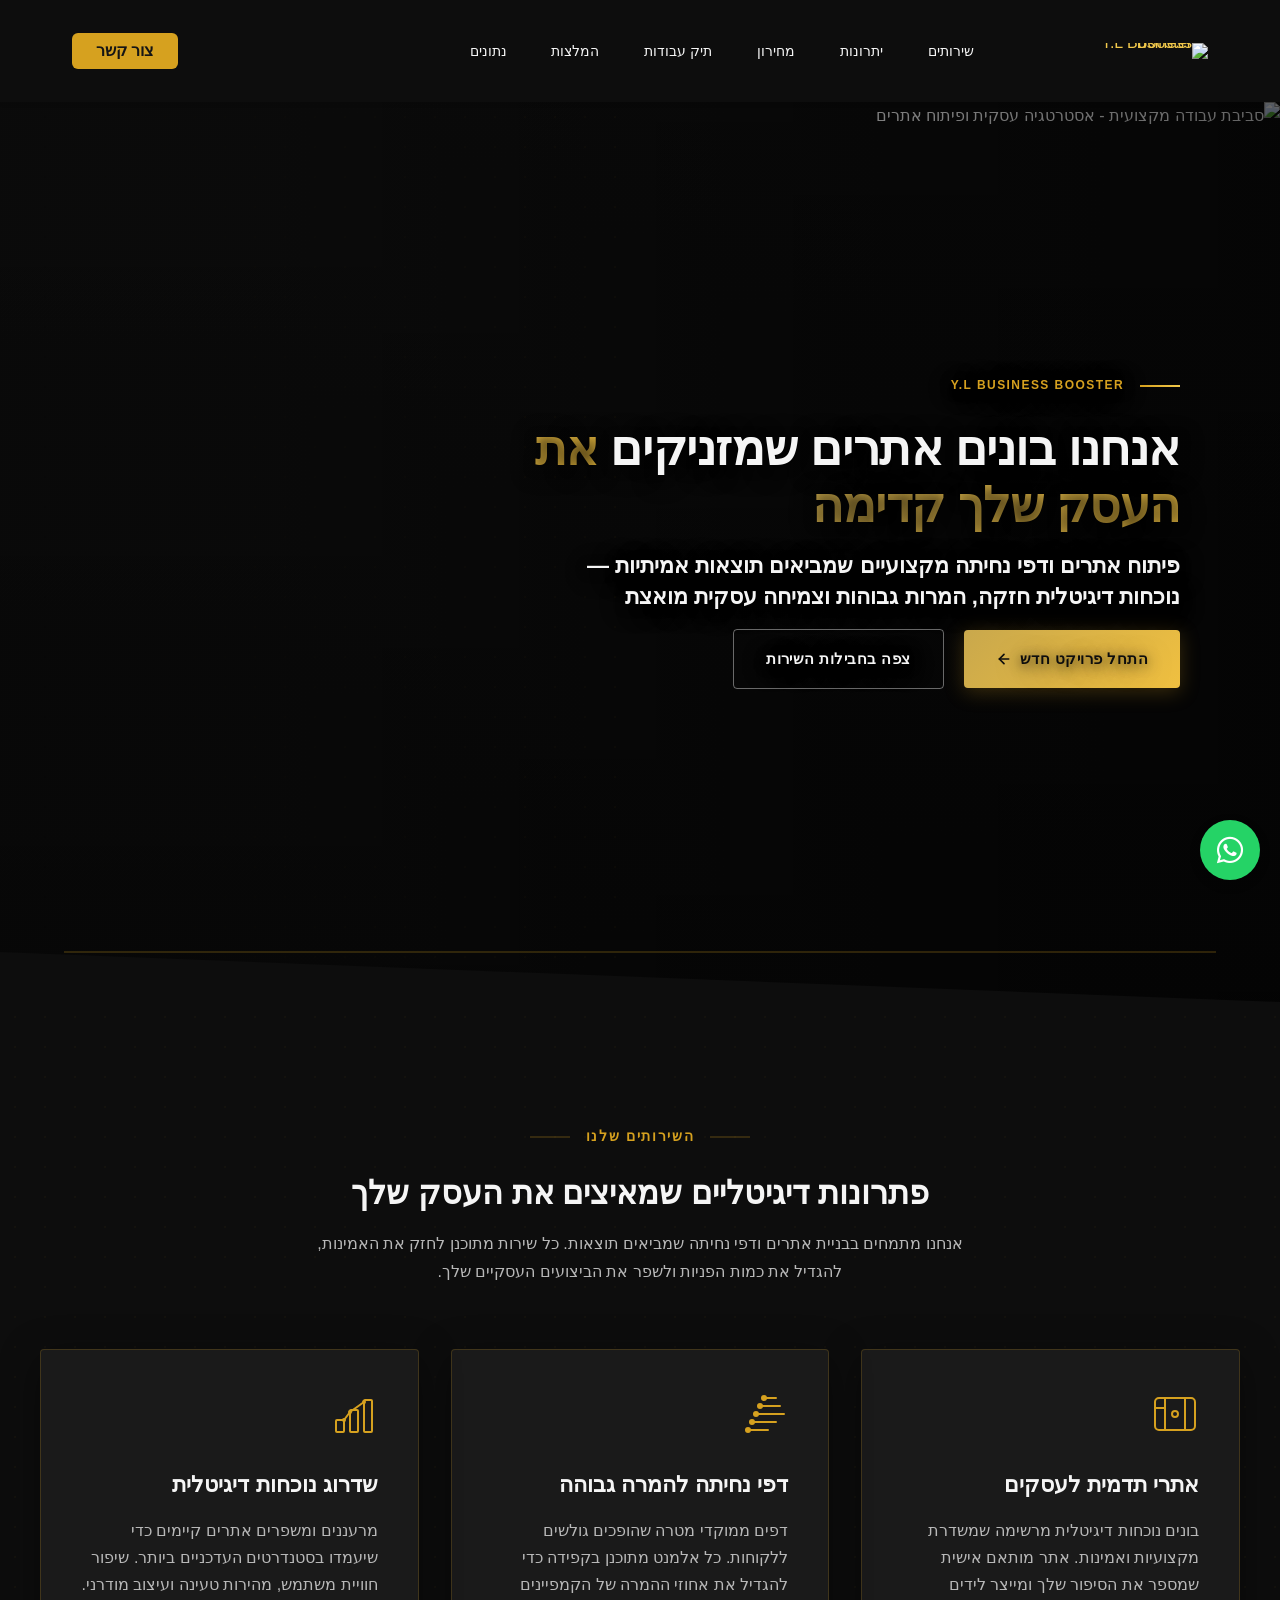
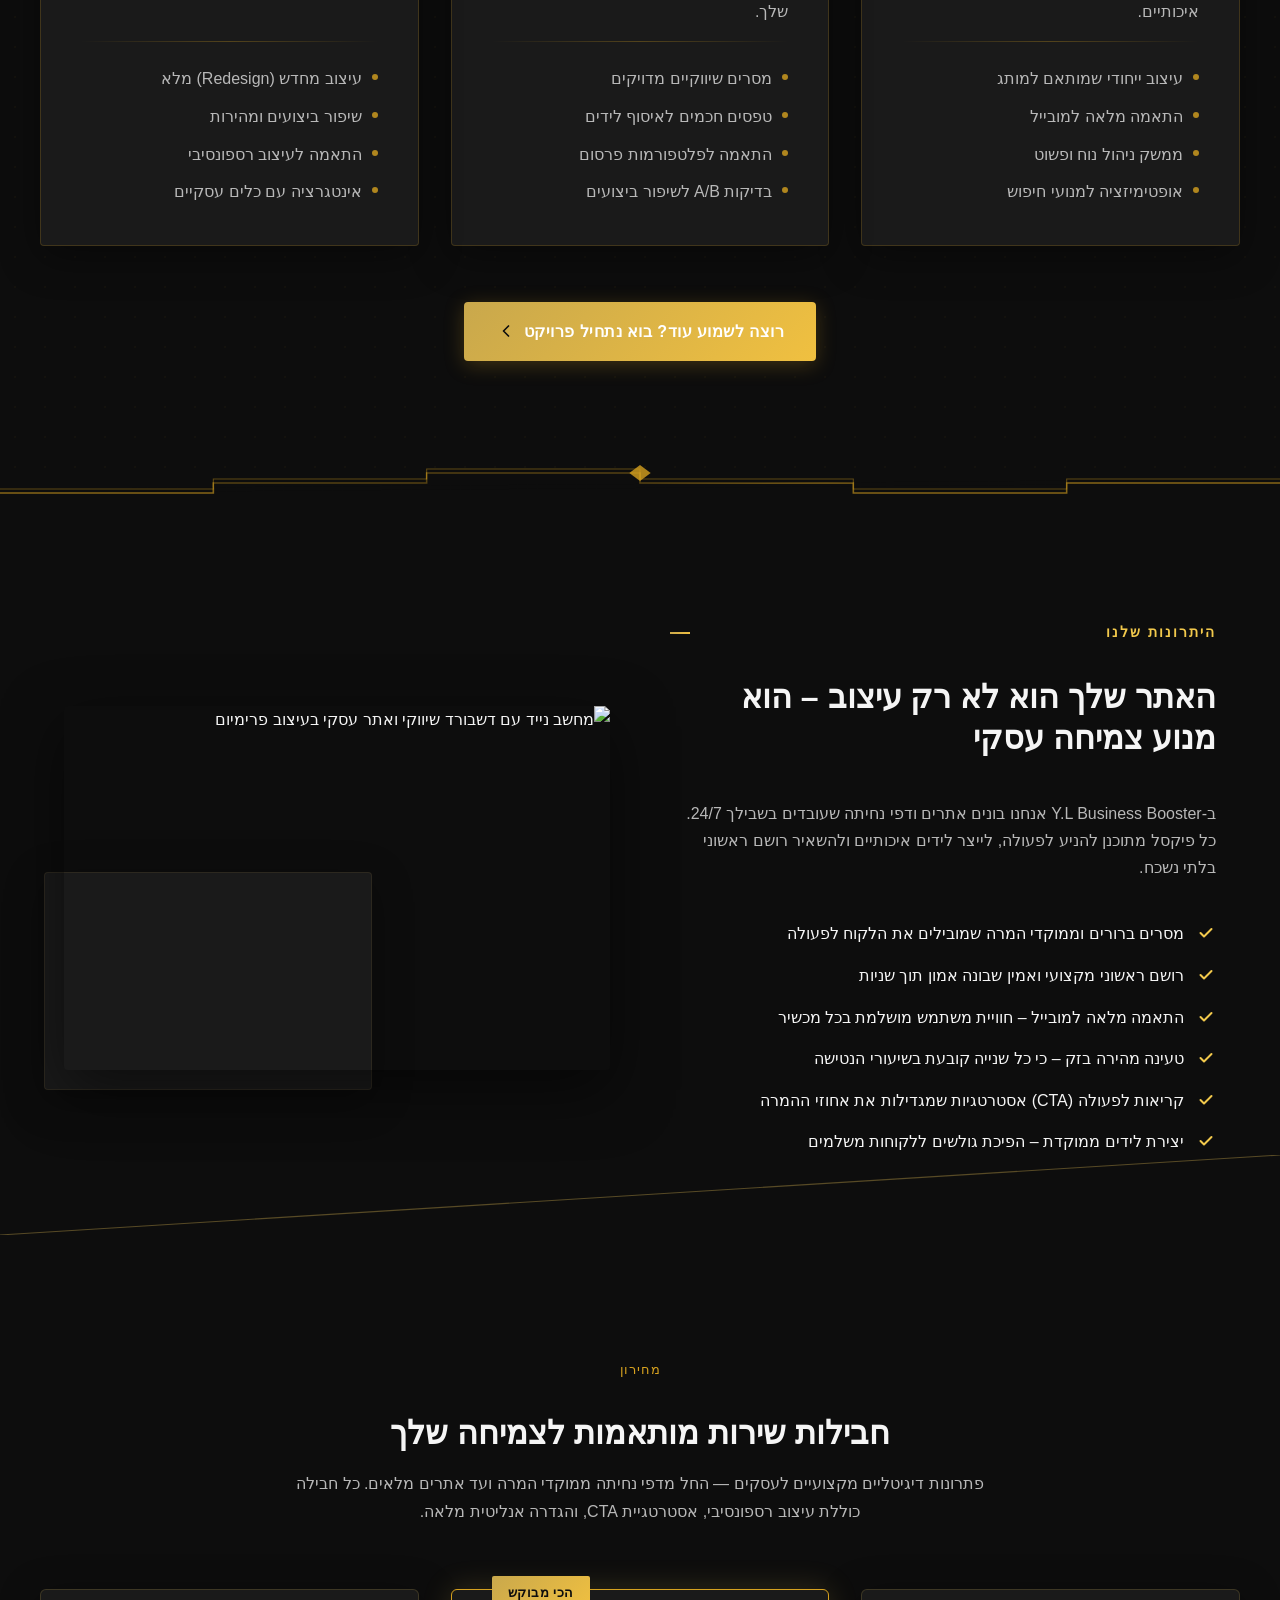
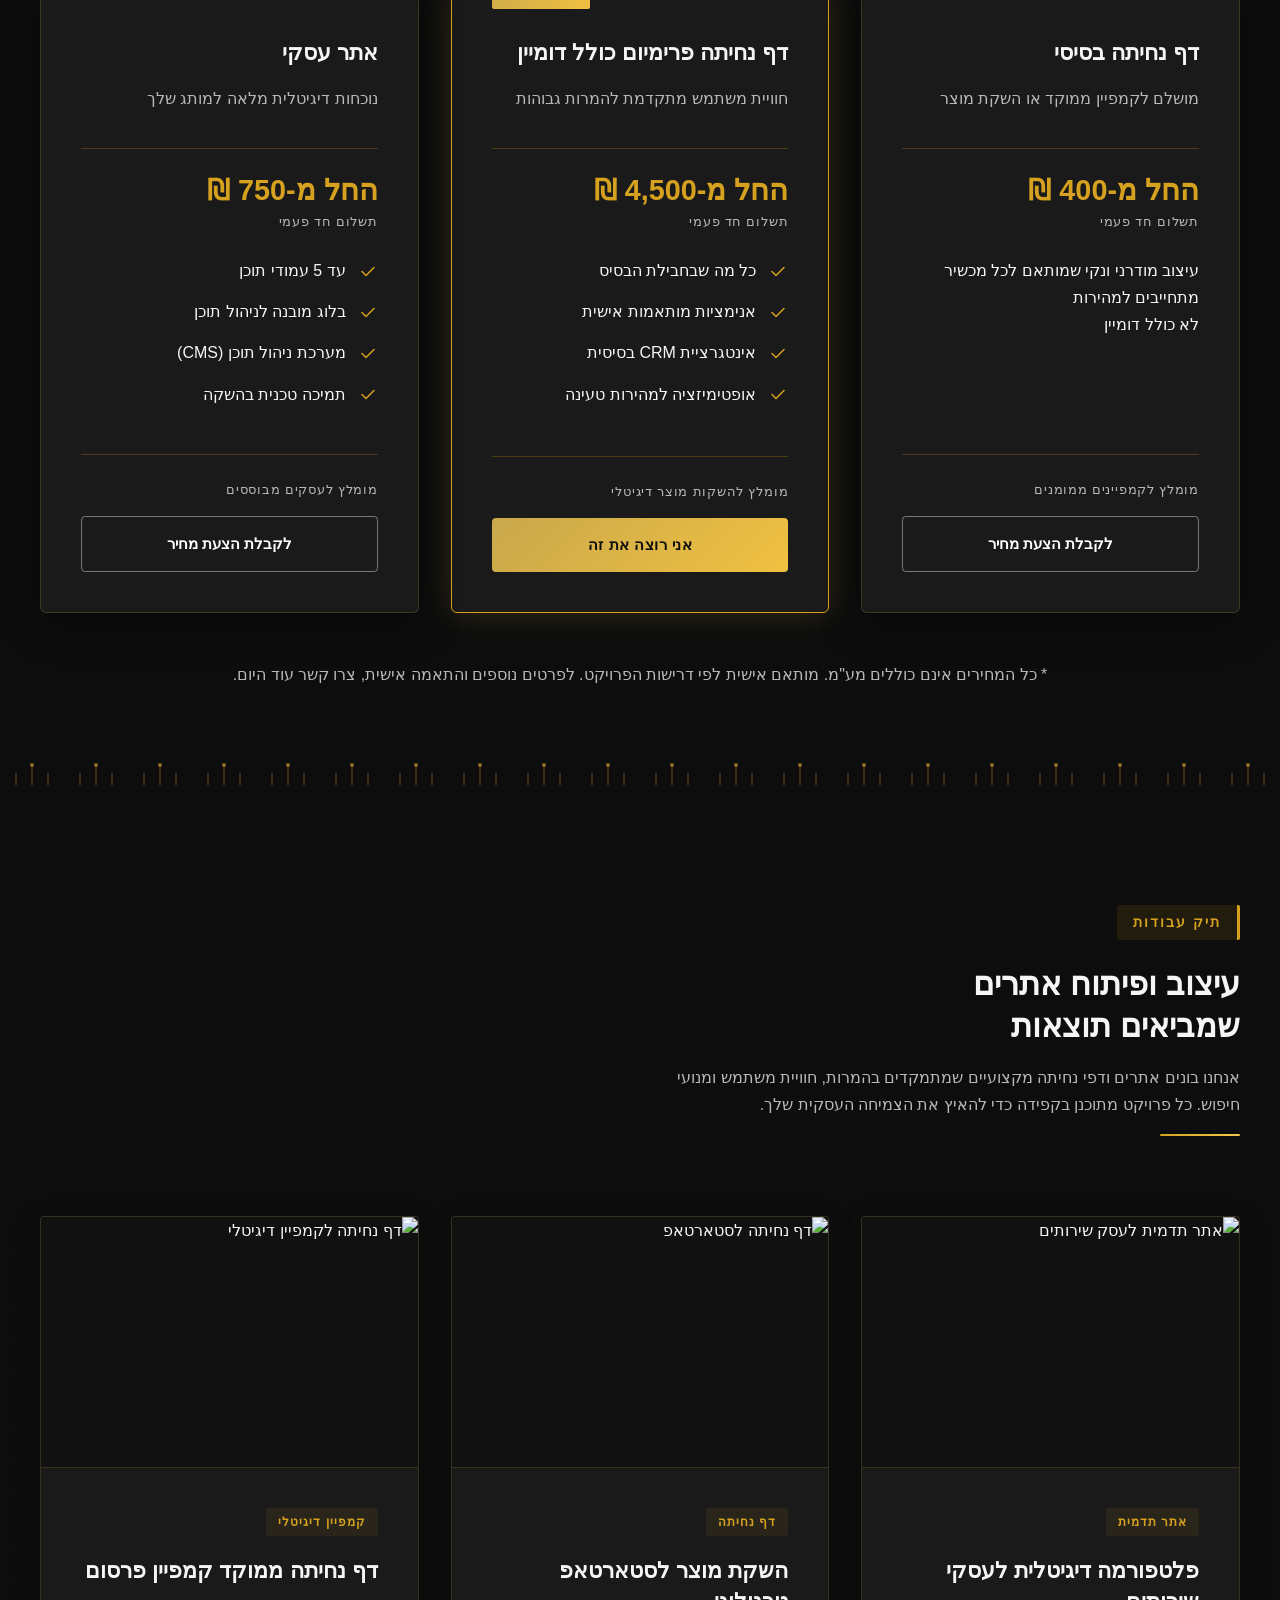
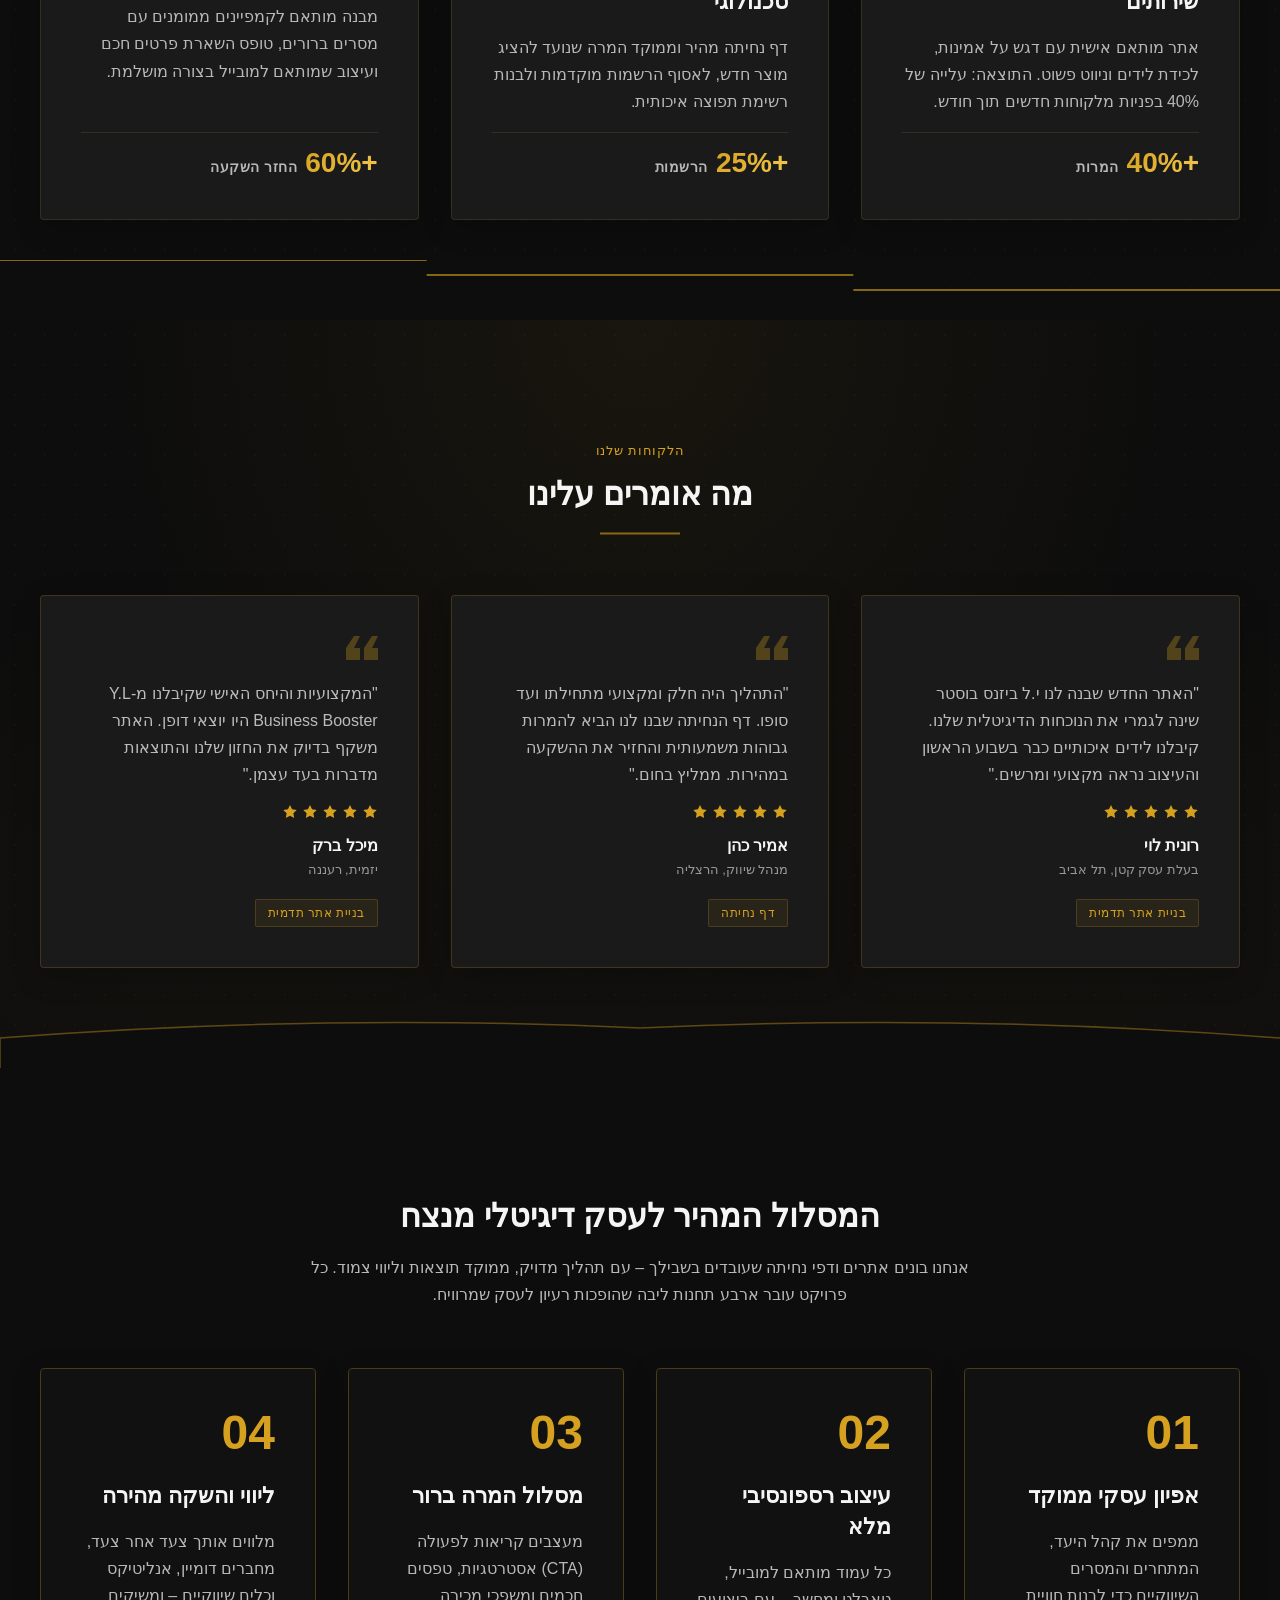
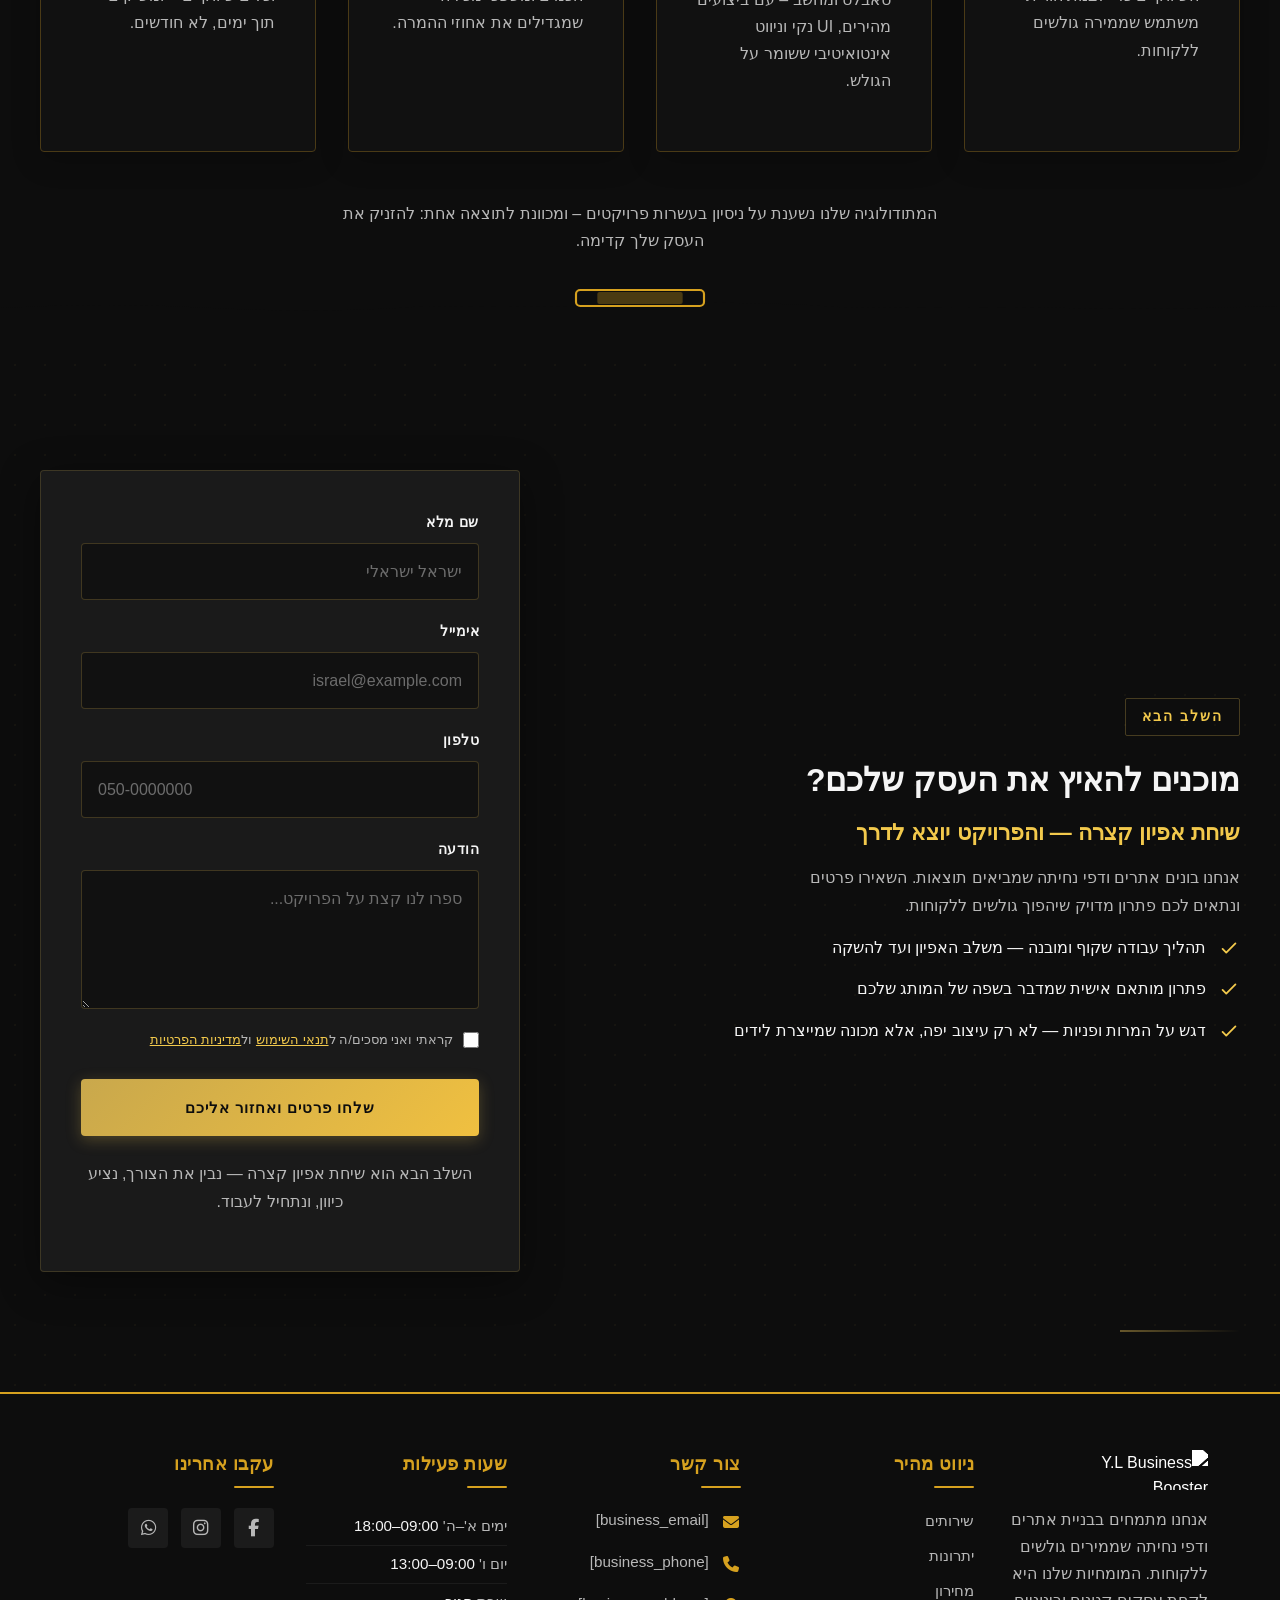
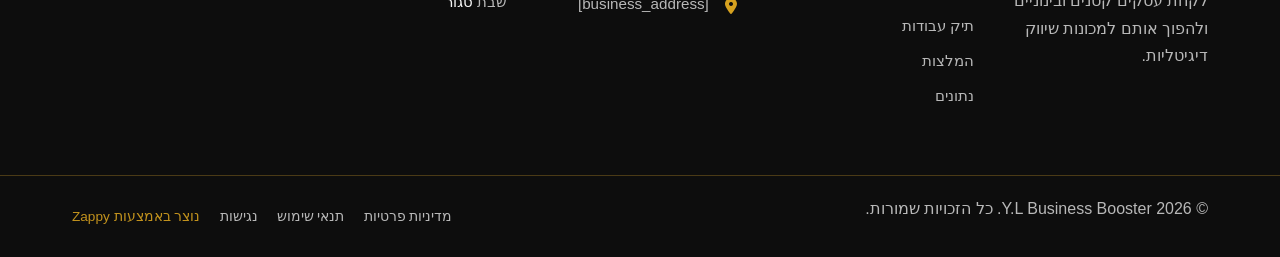
==== commit c5d34abb: "Incremental sync: 1 page(s) — text_edit" ====
--- a/public/index.html
+++ b/public/index.html
@@ -1 +1 @@
-<!doctype html><html dir="rtl" lang="he"><head><meta charset="UTF-8"><meta content="width=device-width,initial-scale=1" name="viewport"><meta content="index, follow" name="robots"><title>בנה נוכחות דיגיטלית מנצחת — Y.L Business Booster</title><meta content="Y.L Business Booster מתמחה בעיצוב ופיתוח אתרים ודפי נחיתה שמביאים תוצאות אמיתיות. הפוך את הרעיון שלך לעסק משגשג עם פתרונות Web Design &amp; Development מותאמים אישית. דברו איתנו עוד היום!" name="description"><meta content="Web Design & Development, web design & development company, עיצוב אתרים, פיתוח אתרים, דפי נחיתה" name="keywords"><link href="/assets/favicon.ico" rel="icon" type="image/x-icon"><link href="/assets/favicon-16x16.png" rel="icon" type="image/png" sizes="16x16"><link href="/assets/favicon-32x32.png" rel="icon" type="image/png" sizes="32x32"><link href="/assets/favicon-48x48.png" rel="icon" type="image/png" sizes="48x48"><link href="/assets/favicon-192x192.png" rel="icon" type="image/png" sizes="192x192"><link href="/assets/favicon-512x512.png" rel="icon" type="image/png" sizes="512x512"><link href="/assets/apple-touch-icon.png" rel="apple-touch-icon"><script>!function(){"use strict";var t="297a479d-2537-4a01-94c8-16d00fc88e8f",e="https://api.zappy5.com/api/analytics/track",a=18e5,n=2592e6,o=!0,i=!0,r=!0;var s=function(){var e="zappy_visitor_"+t,a=null;try{if(a=localStorage.getItem(e)){var o=JSON.parse(a),i=Date.now();if(i-o.created<n)return o.lastSeen=i,localStorage.setItem(e,JSON.stringify(o)),o.id}}catch(t){console.warn("Zappy Analytics: LocalStorage not available")}var r="zv_"+Date.now()+"_"+Math.random().toString(36).substr(2,9);try{localStorage.setItem(e,JSON.stringify({id:r,created:Date.now(),lastSeen:Date.now()}))}catch(t){}return r}(),c=function(){var e="zappy_session_"+t,n=null;try{if(n=sessionStorage.getItem(e)){var o=JSON.parse(n),i=Date.now();if(i-o.timestamp<a)return o.timestamp=i,sessionStorage.setItem(e,JSON.stringify(o)),o.id}}catch(t){console.warn("Zappy Analytics: SessionStorage not available")}var r="zs_"+Date.now()+"_"+Math.random().toString(36).substr(2,9);try{sessionStorage.setItem(e,JSON.stringify({id:r,timestamp:Date.now()}))}catch(t){}return r}();function l(a,n){n=n||{};var o={website_id:t,event_type:a,page_path:window.location.pathname,referrer:document.referrer||"direct",visitor_id:s,session_id:c,metadata:n};if(navigator.sendBeacon){var i=new Blob([JSON.stringify(o)],{type:"application/json"});navigator.sendBeacon(e,i)}else fetch(e,{method:"POST",headers:{"Content-Type":"application/json"},body:JSON.stringify(o),keepalive:!0}).catch(function(t){console.warn("Zappy Analytics: Failed to track event",t)})}o&&l("pageview",{title:document.title,url:window.location.href}),i&&document.addEventListener("click",function(t){var e=t.target;if("BUTTON"===e.tagName||e.closest("button")){var a="BUTTON"===e.tagName?e:e.closest("button");l("click",{element:"button",text:a.textContent.trim().substring(0,100),id:a.id||null,class:a.className||null})}else if("A"===e.tagName||e.closest("a")){var n="A"===e.tagName?e:e.closest("a");l("navigation",{element:"link",text:n.textContent.trim().substring(0,100),href:n.href,external:n.hostname!==window.location.hostname})}},!0),r&&document.addEventListener("submit",function(t){var e=t.target;l("form_submit",{form_id:e.id||null,form_name:e.name||null,form_action:e.action||null,form_method:e.method||"GET"})},!0);var d=Date.now();window.addEventListener("beforeunload",function(){l("page_unload",{time_on_page:Math.floor((Date.now()-d)/1e3),page_path:window.location.pathname})}),window.zappyAnalytics={track:l,getVisitorId:function(){return s},getSessionId:function(){return c}}}()</script><meta content="בנה נוכחות דיגיטלית מנצחת — Y.L Business Booster" property="og:title"><meta content="Y.L Business Booster מתמחה בעיצוב ופיתוח אתרים ודפי נחיתה שמביאים תוצאות אמיתיות. הפוך את הרעיון שלך לעסק משגשג עם פתרונות Web Design &amp; Development מותאמים אישית. דברו איתנו עוד היום!" property="og:description"><meta content="summary_large_image" name="twitter:card"><meta content="בנה נוכחות דיגיטלית מנצחת — Y.L Business Booster" name="twitter:title"><meta content="Y.L Business Booster מתמחה בעיצוב ופיתוח אתרים ודפי נחיתה שמביאים תוצאות אמיתיות. הפוך את הרעיון שלך לעסק משגשג עם פתרונות Web Design &amp; Development מותאמים אישית. דברו איתנו עוד היום!" name="twitter:description"><meta content="website" property="og:type"><meta content="he_IL" property="og:locale"><link href="https://cdnjs.cloudflare.com/ajax/libs/font-awesome/6.4.0/css/all.min.css" rel="stylesheet"><style>.skip-link{position:absolute;top:0;left:0;transform:translateY(-200%);padding:12px 18px;background:var(--bg-dark,#1a1a1a);color:var(--text-light,#fff);font-weight:600;border-radius:0 0 8px 0;z-index:10000}.skip-link:focus{transform:none;outline:2px solid var(--ring,#fff);outline-offset:2px}:focus-visible{outline:2px solid var(--ring,currentColor);outline-offset:3px}</style><link href="/assets/favicon.ico" rel="icon" type="image/x-icon"><link href="/assets/favicon-16x16.png" rel="icon" type="image/png" sizes="16x16"><link href="/assets/favicon-32x32.png" rel="icon" type="image/png" sizes="32x32"><link href="/assets/favicon-48x48.png" rel="icon" type="image/png" sizes="48x48"><link href="/assets/favicon-192x192.png" rel="icon" type="image/png" sizes="192x192"><link href="/assets/favicon-512x512.png" rel="icon" type="image/png" sizes="512x512"><link href="/assets/apple-touch-icon.png" rel="apple-touch-icon"><link href="https://cdn.jsdelivr.net/npm/vanilla-cookieconsent@3/dist/cookieconsent.css" rel="stylesheet"><script src="https://cdn.jsdelivr.net/npm/vanilla-cookieconsent@3/dist/cookieconsent.umd.js"></script><script src="https://cdn.jsdelivr.net/gh/mickidum/acc_toolbar/acctoolbar/acctoolbar.min.js"></script><link href="/styles.css" rel="stylesheet"><script>window.ZAPPY_WEBSITE_ID="297a479d-2537-4a01-94c8-16d00fc88e8f",window.ZAPPY_API_BASE="https://api.zappy5.com"</script><link href="/assets/site-index-hero-image-1.webp" rel="preload" as="image" fetchpriority="high"><style id="zappy-dropdown-submenu-styles">#navMenu li:has(.sub-menu),.nav-menu li:has(.sub-menu),.navbar li:has(.sub-menu),nav li:has(.sub-menu){position:relative}#navMenu .sub-menu,.nav-menu .sub-menu,.navbar .sub-menu,nav .sub-menu{display:block!important;position:absolute!important;top:100%;left:0;min-width:220px;background:#fff;border-radius:8px;box-shadow:0 8px 25px rgba(0,0,0,.15);padding:8px 0;opacity:0;visibility:hidden;transform:translateY(10px);transition:all .3s ease;z-index:1000;list-style:none;pointer-events:none}#navMenu li:hover>.sub-menu,.nav-menu li:hover>.sub-menu,.navbar li:hover>.sub-menu,nav li:hover>.sub-menu{opacity:1!important;visibility:visible!important;transform:translateY(0)!important;pointer-events:auto!important}.sub-menu li{list-style:none;margin:0;padding:0}.sub-menu a{display:block!important;padding:10px 16px!important;color:var(--text-dark,#333)!important;font-weight:500;text-decoration:none;white-space:nowrap;transition:background-color .2s}.sub-menu .zappy-nav-child>a{padding-left:28px!important;font-size:.9em!important;opacity:.85!important}[dir=rtl] .sub-menu .zappy-nav-child>a,html[lang=ar] .sub-menu .zappy-nav-child>a,html[lang=he] .sub-menu .zappy-nav-child>a{padding-left:10px!important;padding-right:28px!important}.sub-menu .zappy-nav-parent>a{font-weight:600!important}.sub-menu a:hover{background-color:#f5f5f5}[dir=rtl] .nav-menu .sub-menu,[dir=rtl] .navbar .sub-menu,[dir=rtl] nav .sub-menu,html[lang=ar] .nav-menu .sub-menu,html[lang=ar] .navbar .sub-menu,html[lang=ar] nav .sub-menu,html[lang=he] .nav-menu .sub-menu,html[lang=he] .navbar .sub-menu,html[lang=he] nav .sub-menu{left:auto!important;right:0!important}.sub-menu:empty,.sub-menu:not(:has(li)):not(:has(> a)),.sub-menu:not(:has(li:not(.zappy-hidden-menu-item))):not(:has(> a)){display:none!important;opacity:0!important;visibility:hidden!important;pointer-events:none!important}li:has(.menu-group-title):hover>.sub-menu{opacity:1!important;visibility:visible!important;transform:translateY(0)!important;pointer-events:auto!important}#navMenu>li>.menu-group-title,.nav-menu>li>.menu-group-title{display:inline-block;padding:.5rem 1rem;cursor:default;user-select:none}@media (max-width:768px){#navMenu .sub-menu,.nav-menu .sub-menu,.navbar .sub-menu,nav .sub-menu{position:static!important;transform:none!important;box-shadow:none!important;background:0 0!important;max-height:0;overflow:hidden;opacity:0;visibility:hidden;transition:max-height .3s ease,opacity .3s ease;padding:0!important;border-radius:0!important}#navMenu .sub-menu.mobile-expanded,.nav-menu .sub-menu.mobile-expanded,.navbar .sub-menu.mobile-expanded{max-height:none!important;overflow-y:visible!important;opacity:1!important;visibility:visible!important;padding:8px 0 8px 16px!important}[dir=rtl] .sub-menu.mobile-expanded,html[lang=he] .sub-menu.mobile-expanded{padding:8px 16px 8px 0!important}#navMenu li:hover>.sub-menu,.nav-menu li:hover>.sub-menu,.navbar li:hover>.sub-menu,nav li:hover>.sub-menu{opacity:0;visibility:hidden;pointer-events:none}#navMenu li>.sub-menu.mobile-expanded,.nav-menu li>.sub-menu.mobile-expanded,.navbar li>.sub-menu.mobile-expanded,nav li>.sub-menu.mobile-expanded{opacity:1!important;visibility:visible!important;pointer-events:auto!important}#navMenu li:has(.sub-menu),.nav-menu li:has(.sub-menu),.navbar li:has(.sub-menu),nav li:has(.sub-menu){display:flex!important;flex-wrap:wrap!important;align-items:center!important;position:relative!important;min-height:44px!important}#navMenu li:has(.sub-menu)>a,.nav-menu li:has(.sub-menu)>a,.navbar li:has(.sub-menu)>a,nav li:has(.sub-menu)>a{flex:1!important;min-width:0!important}#navMenu li:has(.sub-menu)>.menu-group-title,.nav-menu li:has(.sub-menu)>.menu-group-title,.navbar li:has(.sub-menu)>.menu-group-title,nav li:has(.sub-menu)>.menu-group-title{flex:1!important;min-width:0!important;padding:0!important;line-height:inherit!important}#navMenu li:has(.sub-menu)>.sub-menu,.nav-menu li:has(.sub-menu)>.sub-menu,.navbar li:has(.sub-menu)>.sub-menu,nav li:has(.sub-menu)>.sub-menu{flex-basis:100%!important;width:100%!important}#navMenu li:has(.sub-menu)>a [class*=arrow],#navMenu li:has(.sub-menu)>a [class*=chevron],.nav-menu li:has(.sub-menu)>a .fa-angle-down,.nav-menu li:has(.sub-menu)>a .fa-chevron-down,.nav-menu li:has(.sub-menu)>a [class*=arrow],.nav-menu li:has(.sub-menu)>a [class*=chevron],nav li:has(.sub-menu)>a [class*=arrow],nav li:has(.sub-menu)>a [class*=chevron]{display:none!important;visibility:hidden!important}.mobile-submenu-toggle{display:flex!important;align-items:center!important;justify-content:center!important;width:44px!important;height:auto!important;background:0 0!important;border:none!important;cursor:pointer!important;color:var(--text-light)!important;position:static!important;flex-shrink:0!important;align-self:stretch!important;z-index:2!important;padding:0!important;margin:0!important}.mobile-submenu-toggle::after{content:''!important;width:0!important;height:0!important;border-left:6px solid transparent!important;border-right:6px solid transparent!important;border-top:7px solid currentColor!important;transition:transform .3s ease!important}.mobile-submenu-toggle.expanded::after{transform:rotate(180deg)!important}.sub-menu a{padding:10px 0!important;display:block!important;color:var(--text-light)!important;white-space:normal!important}.sub-menu .zappy-nav-child>a{padding-left:28px!important;font-size:.9em!important;opacity:.85!important}[dir=rtl] .sub-menu .zappy-nav-child>a,html[lang=ar] .sub-menu .zappy-nav-child>a,html[lang=he] .sub-menu .zappy-nav-child>a{padding-left:0!important;padding-right:28px!important}.sub-menu .zappy-nav-parent>a{font-weight:600!important}#navMenu.active,.nav-menu.active{max-width:100vw!important;overflow-x:hidden!important;box-sizing:border-box!important}.navbar .sub-menu li a,.zappy-products-dropdown .sub-menu a,nav.navbar .sub-menu li a{color:var(--text-light)!important}}@media (min-width:769px){.mobile-submenu-toggle{display:none!important}}</style><style id="zappy-widget-visibility">html[dir=rtl] .whatsapp-float{right:20px!important;left:auto!important}html:not([dir]) .whatsapp-float,html[dir=ltr] .whatsapp-float{left:20px!important;right:auto!important}html[dir=rtl] #mic-access-tool-general-button,html[dir=rtl] #mic-init-access-tool #mic-access-tool-general-button,html[dir=rtl] #mic-init-access-tool .mic-access-tool-general-button,html[dir=rtl] ._access-icon,html[dir=rtl] .mic-access-tool-general-button{left:20px!important;right:auto!important}html:not([dir]) #mic-access-tool-general-button,html:not([dir]) #mic-init-access-tool #mic-access-tool-general-button,html:not([dir]) #mic-init-access-tool .mic-access-tool-general-button,html:not([dir]) ._access-icon,html:not([dir]) .mic-access-tool-general-button,html[dir=ltr] #mic-access-tool-general-button,html[dir=ltr] #mic-init-access-tool #mic-access-tool-general-button,html[dir=ltr] #mic-init-access-tool .mic-access-tool-general-button,html[dir=ltr] ._access-icon,html[dir=ltr] .mic-access-tool-general-button{right:20px!important;left:auto!important}@media (max-width:768px){.whatsapp-float{display:flex!important}}@media (min-width:769px){.whatsapp-float{display:flex!important}}@media (max-width:768px){#mic-access-tool-general-button,#mic-init-access-tool #mic-access-tool-general-button,#mic-init-access-tool .mic-access-tool-general-button,._access-icon,.mic-access-tool-general-button{display:flex!important;visibility:visible!important;opacity:1!important;pointer-events:auto!important}#mic-access-tool-box.opened-mic-access-tool,#mic-init-access-tool #mic-access-tool-box.opened-mic-access-tool,.mic-access-tool-box.opened-mic-access-tool{visibility:visible!important;opacity:1!important;pointer-events:auto!important}}@media (min-width:769px){#mic-access-tool-general-button,#mic-init-access-tool #mic-access-tool-general-button,#mic-init-access-tool .mic-access-tool-general-button,._access-icon,.mic-access-tool-general-button{display:flex!important;visibility:visible!important;opacity:1!important;pointer-events:auto!important}#mic-access-tool-box.opened-mic-access-tool,#mic-init-access-tool #mic-access-tool-box.opened-mic-access-tool,.mic-access-tool-box.opened-mic-access-tool{visibility:visible!important;opacity:1!important;pointer-events:auto!important}}</style></head><body><a href="#main" class="skip-link">דלג לתוכן הראשי</a><nav class="navbar" dir="rtl"><button class="mobile-toggle" aria-label="Menu" id="mobileToggle"><svg viewBox="0 0 24 24" class="hamburger-icon" width="24" height="24" fill="none"><path d="M3 12h18M3 6h18M3 18h18" stroke="currentColor" stroke-width="2" stroke-linecap="round"></path></svg> <svg viewBox="0 0 24 24" style="display:none" class="close-icon" fill="none" height="24" width="24"><path d="M18 6L6 18M6 6l12 12" stroke="currentColor" stroke-width="2" stroke-linecap="round"></path></svg></button> <button class="phone-header-btn" aria-label="Call" data-phone="[business_phone]"><svg viewBox="0 0 24 24" width="20" height="20" fill="currentColor"><path d="M22 16.92v3a2 2 0 0 1-2.18 2 19.79 19.79 0 0 1-8.63-3.07 19.5 19.5 0 0 1-6-6 19.79 19.79 0 0 1-3.07-8.67A2 2 0 0 1 4.11 2h3a2 2 0 0 1 2 1.72 12.84 12.84 0 0 0 .7 2.81 2 2 0 0 1-.45 2.11L8.09 9.91a16 16 0 0 0 6 6l1.27-1.27a2 2 0 0 1 2.11-.45 12.84 12.84 0 0 0 2.81.7A2 2 0 0 1 22 16.92z"></path></svg></button><div class="nav-container"><div class="nav-right-group"><div class="nav-brand"><a href="/" class="logo-link"><img alt="Y.L Business Booster" src="/assets/site-----image-1.webp" class="logo"></a></div><ul class="nav-menu" id="navMenu"><li><a href="#services">שירותים</a></li><li><a href="#benefits">יתרונות</a></li><li><a href="#pricing">מחירון</a></li><li><a href="#portfolio">תיק עבודות</a></li><li><a href="#testimonials">המלצות</a></li><li><a href="#stats">נתונים</a></li><li class="mobile-contact-link nav-cta-mobile-item"><a href="#contact" class="nav-cta-btn">צור קשר</a></li></ul></div><div class="nav-cta-container"><a href="#contact" class="nav-cta-btn">צור קשר</a></div></div></nav><script>window.addEventListener("load",function(){const e=document.querySelector(".navbar, nav, header");if(!e)return void console.log("[Navbar] Navbar element not found");let t=document.getElementById("mobileToggle")||document.querySelector(".mobile-toggle")||document.querySelector(".hamburger")||document.querySelector(".hamburger-menu")||document.querySelector(".menu-toggle")||document.querySelector(".burger-menu")||document.querySelector('[aria-label="Menu"]')||document.querySelector('[aria-label="תפריט"]');const o=document.querySelector(".phone-header-btn"),n=window.getComputedStyle(e);let r=n.backgroundColor;if(console.log("[Navbar] Initial navbar background:",r),"transparent"===r||"rgba(0, 0, 0, 0)"===r||r.startsWith("rgba")&&r.includes(", 0)")){const e=n.backgroundImage;if(e&&"none"!==e)console.log("[Navbar] Navbar has background image/gradient, using dark text"),r="rgb(240, 240, 240)";else{const e=window.getComputedStyle(document.body).backgroundColor;console.log("[Navbar] Navbar transparent, using body background:",e),r=e}}const a=r.match(/\d+/g);if(a&&a.length>=3){const e=(.299*parseInt(a[0])+.587*parseInt(a[1])+.114*parseInt(a[2]))/255;console.log("[Navbar] Mobile button colors preserved from Claude CSS (luminance:",e.toFixed(2)+")");const n=document.createElement("style");n.id="zappy-mobile-nav-fix";document.documentElement.lang;document.documentElement.dir,n.textContent='\n        /* Hide mobile buttons on desktop, show only on mobile */\n        @media (min-width: 769px) {\n          .mobile-toggle,\n          .phone-header-btn {\n            display: none !important;\n          }\n        }\n        \n        /* Show and position mobile buttons correctly on mobile */\n        @media (max-width: 768px) {\n          .navbar,\n          nav.navbar {\n            min-height: 70px !important;\n          }\n\n          .mobile-toggle,\n          .phone-header-btn {\n            position: absolute !important;\n            top: 0 !important;\n            bottom: 0 !important;\n            margin-top: auto !important;\n            margin-bottom: auto !important;\n            transform: none !important;\n            z-index: 1001 !important;\n            display: flex !important;\n            align-items: center !important;\n            justify-content: center !important;\n            width: 36px !important;\n            height: 36px !important;\n            border-radius: 50% !important;\n            border: none !important;\n            cursor: pointer !important;\n            padding: 6px !important;\n            background: none !important;\n            color: var(--nav-text, var(--text-light)) !important;\n            touch-action: manipulation !important;\n            -webkit-tap-highlight-color: transparent !important;\n          }\n\n          html[data-zappy-site-type="ecommerce"] .phone-header-btn,\n          body[data-zappy-site-type="ecommerce"] .phone-header-btn,\n          html[data-zappy-site-type="ecommerce"] header .phone-header-btn,\n          html[data-zappy-site-type="ecommerce"] nav .phone-header-btn {\n            display: none !important;\n            visibility: hidden !important;\n            width: 0 !important;\n            height: 0 !important;\n            min-width: 0 !important;\n            overflow: hidden !important;\n          }\n          \n          /* LTR positioning (default): hamburger LEFT, phone RIGHT */\n          html:not([dir="rtl"]):not([lang="he"]):not([lang="ar"]) .mobile-toggle,\n          html[dir="ltr"] .mobile-toggle {\n            left: 12px !important;\n            right: auto !important;\n          }\n          html:not([dir="rtl"]):not([lang="he"]):not([lang="ar"]) .phone-header-btn,\n          html[dir="ltr"] .phone-header-btn {\n            right: 12px !important;\n            left: auto !important;\n          }\n          \n          /* RTL positioning: hamburger RIGHT, phone LEFT */\n          html[dir="rtl"] .mobile-toggle,\n          html[lang="he"] .mobile-toggle,\n          html[lang="ar"] .mobile-toggle {\n            right: 12px !important;\n            left: auto !important;\n          }\n          html[dir="rtl"] .phone-header-btn,\n          html[lang="he"] .phone-header-btn,\n          html[lang="ar"] .phone-header-btn {\n            left: 12px !important;\n            right: auto !important;\n          }\n          \n          /* CRITICAL: Ensure nav-container has min-height on mobile */\n          /* All children are positioned absolutely/fixed on mobile, so height:auto collapses to 0 */\n          .nav-container {\n            min-height: 70px !important;\n            position: relative !important;\n          }\n          \n          /* Ensure SVG icons are properly sized and inherit color */\n          .mobile-toggle svg,\n          .phone-header-btn svg {\n            width: 24px !important;\n            height: 24px !important;\n            /* Don\'t force display - let JavaScript control hamburger/close toggle */\n          }\n          \n          /* Reset nav-cta-container on mobile - remove desktop box-shadow/padding */\n          /* that creates a visible ghost box when CTA button is hidden */\n          .nav-cta-container {\n            box-shadow: none !important;\n            padding: 0 !important;\n          }\n          \n          /* Hide nav-cta-container entirely on mobile when there\'s no lang-switcher */\n          /* (only the CTA button is inside, and it\'s hidden on mobile) */\n          .nav-cta-container:not(:has(.lang-switcher)) {\n            display: none !important;\n          }\n          \n          /* CRITICAL: Prevent hero image fade gradient from bleeding over headline text */\n          /* The .image-fade-gradient has bottom: -30px (extends below parent) */\n          /* On mobile stacked layout, this overlaps the h1 text below the image */\n          .hero-image-column {\n            overflow: hidden !important;\n          }\n          .image-fade-gradient {\n            bottom: 0 !important;\n          }\n          \n          /* Hide desktop language switcher on mobile - hamburger menu handles it */\n          /* High specificity to override stored CSS */\n          .lang-switcher,\n          .nav-cta-container .lang-switcher,\n          .nav-container .lang-switcher,\n          .navbar .lang-switcher,\n          .navbar .nav-cta-container .lang-switcher {\n            display: none !important;\n          }\n        }\n      ';const r=document.getElementById("zappy-mobile-nav-fix");r&&r.remove(),document.head.appendChild(n),console.log("[Navbar] Critical CSS injected for mobile nav positioning");const i=window.innerWidth<=768;if(t){const e=t.querySelector(".hamburger-icon"),o=t.querySelector(".close-icon");e&&(e.style.setProperty("width","24px","important"),e.style.setProperty("height","24px","important"),e.style.setProperty("display","block","important")),o&&(o.style.setProperty("width","24px","important"),o.style.setProperty("height","24px","important"),o.style.setProperty("display","none","important")),i?(t.style.setProperty("position","absolute","important"),t.style.setProperty("top","0","important"),t.style.setProperty("bottom","0","important"),t.style.setProperty("margin-top","auto","important"),t.style.setProperty("margin-bottom","auto","important"),t.style.setProperty("transform","none","important"),t.style.setProperty("z-index","1001","important"),t.style.removeProperty("left"),t.style.removeProperty("right"),console.log("[Navbar] Mobile toggle positioning applied (mobile viewport)")):(t.style.removeProperty("position"),t.style.removeProperty("top"),t.style.removeProperty("transform"),t.style.removeProperty("z-index"),t.style.removeProperty("left"),t.style.removeProperty("right"),console.log("[Navbar] Desktop viewport - cleared mobile toggle inline positioning"))}if(o){const e=o.querySelector("svg");e&&(e.style.width="24px",e.style.height="24px",e.setAttribute("width","24"),e.setAttribute("height","24")),i?(o.style.setProperty("position","absolute","important"),o.style.setProperty("top","0","important"),o.style.setProperty("bottom","0","important"),o.style.setProperty("margin-top","auto","important"),o.style.setProperty("margin-bottom","auto","important"),o.style.setProperty("transform","none","important"),o.style.setProperty("z-index","1001","important"),o.style.removeProperty("left"),o.style.removeProperty("right"),console.log("[Navbar] Phone button positioning applied (mobile viewport)")):(o.style.removeProperty("position"),o.style.removeProperty("top"),o.style.removeProperty("transform"),o.style.removeProperty("z-index"),o.style.removeProperty("left"),o.style.removeProperty("right"),console.log("[Navbar] Desktop viewport - cleared phone button inline positioning"))}}else console.log("[Navbar] Could not parse background color:",r);t=document.getElementById("mobileToggle")||document.querySelector(".mobile-toggle")||document.querySelector(".hamburger")||document.querySelector(".hamburger-menu")||document.querySelector(".menu-toggle")||document.querySelector(".burger-menu")||document.querySelector('[aria-label="Menu"]')||document.querySelector('[aria-label="תפריט"]');const i=document.getElementById("navMenu")||document.querySelector(".nav-menu")||document.querySelector(".nav-links")||document.querySelector("nav ul:not(.submenu)");if(!t||!i)return void console.log("[Navbar] Mobile toggle or menu not found:",{toggle:!!t,menu:!!i});i.id||(i.id="navMenu"),console.log("[Navbar] Initializing mobile menu...");const l=t.cloneNode(!0);t.parentNode.replaceChild(l,t);var s=0;function p(e){var t=Date.now();t-s<300||(s=t,function(e){e.preventDefault(),e.stopPropagation();const t=l.querySelector(".hamburger-icon"),o=l.querySelector(".close-icon");i.classList.contains("active")?(i.classList.remove("active"),t&&t.style.setProperty("display","block","important"),o&&o.style.setProperty("display","none","important"),document.body.style.overflow="",document.body.classList.remove("menu-open"),console.log("[Navbar] Menu closed")):(i.classList.add("active"),t&&t.style.setProperty("display","none","important"),o&&o.style.setProperty("display","block","important"),document.body.style.overflow="hidden",document.body.classList.add("menu-open"),console.log("[Navbar] Menu opened"))}(e))}l.addEventListener("click",p),l.addEventListener("touchend",p),document.addEventListener("keydown",function(e){if(("Escape"===e.key||"Esc"===e.key)&&i.classList.contains("active")){const e=l.querySelector(".hamburger-icon"),t=l.querySelector(".close-icon");i.classList.remove("active"),e&&e.style.setProperty("display","block","important"),t&&t.style.setProperty("display","none","important"),document.body.style.overflow="",document.body.classList.remove("menu-open"),console.log("[Navbar] Menu closed (Escape)")}}),i.querySelectorAll("a").forEach(function(e){e.addEventListener("click",function(){if("#"===this.getAttribute("href"))return;const e=l.querySelector(".hamburger-icon"),t=l.querySelector(".close-icon");i.classList.remove("active"),e&&e.style.setProperty("display","block","important"),t&&t.style.setProperty("display","none","important"),document.body.style.overflow="",document.body.classList.remove("menu-open"),console.log("[Navbar] Menu closed (link clicked)")})});var m=i.querySelectorAll(".dropdown-toggle");m.forEach(function(e){e.addEventListener("click",function(e){e.preventDefault(),e.stopPropagation();var t=this.closest(".nav-dropdown");t&&(t.parentNode.querySelectorAll(".nav-dropdown.open").forEach(function(e){e!==t&&e.classList.remove("open")}),t.classList.toggle("open"),console.log("[Navbar] Dropdown toggled:",t.classList.contains("open")?"open":"closed"))})}),document.addEventListener("click",function(e){e.target.closest(".nav-dropdown")||document.querySelectorAll(".nav-dropdown.open").forEach(function(e){e.classList.remove("open")})}),console.log("[Navbar] Dropdown handlers initialized for "+m.length+" dropdowns"),o&&o.addEventListener("click",function(){const e=document.querySelectorAll('a[href^="tel:"]'),t=e.length>0?e[0].getAttribute("href").replace("tel:",""):"[business_phone]";window.location.href="tel:"+t,console.log("[Navbar] Phone button clicked")}),console.log("[Navbar] Mobile menu initialized successfully")})</script><main id="main"><section class="index-hero-section" data-band-index="0" data-layout-spec="בית-hero" id="hero" data-hero-type="fullscreen-scrim"><div class="hero-bg-wrapper"><img alt="סביבת עבודה מקצועית - אסטרטגיה עסקית ופיתוח אתרים" src="/assets/site-index-hero-image-1.webp" data-context="Sleek dark office interior, executive strategy table with laptop showing business analytics dashboard, warm gold accent lighting, matte black surfaces, professional consulting atmosphere, cinematic depth of field" data-placeholder="index-hero-image-1" decoding="async" height="600" loading="eager" width="1200" class="hero-bg-image" data-hero-bg="true" fetchpriority="high"></div><div class="hero-scrim" aria-hidden="true"></div><div class="hero-dot-grid" aria-hidden="true"></div><div class="hero-overlay"><div class="hero-content"><div class="hero-eyebrow"><span class="eyebrow-line"></span> <span class="eyebrow-text">Y.L Business Booster</span></div><h1 class="hero-headline">אנחנו בונים אתרים שמזניקים <span class="text-gold">את העסק שלך קדימה</span></h1><h3 class="hero-subtitle">פיתוח אתרים ודפי נחיתה מקצועיים שמביאים תוצאות אמיתיות — נוכחות דיגיטלית חזקה, המרות גבוהות וצמיחה עסקית מואצת</h3><div class="hero-ctas"><a href="#contact" class="btn-primary hero-btn-primary">התחל פרויקט חדש <svg viewBox="0 0 24 24" data-element-type="icon" data-icon-type="svg" height="16" width="16" fill="none" class="btn-arrow" stroke="currentColor" stroke-linecap="round" stroke-linejoin="round" stroke-width="2.5"><line x1="5" x2="19" y1="12" y2="12"></line><polyline points="12 5 19 12 12 19"></polyline></svg> </a><a href="#services" class="btn-secondary hero-btn-secondary">צפה בחבילות השירות</a></div></div></div><div class="hero-divider-wrapper" aria-hidden="true"><svg viewBox="0 0 1200 80" xmlns="http://www.w3.org/2000/svg" aria-hidden="true" data-no-icon-edit="true" preserveAspectRatio="none"><path d="M0,80 L0,30 L1200,80 L1200,80 Z" fill="#0D0D0D"></path><line x1="60" x2="1140" y1="30" y2="30" stroke="var(--primary)" stroke-width="1" opacity="0.4"></line></svg></div></section><section class="index-services-section" data-band-index="1" data-layout-spec="בית-services" id="services"><div class="index-services-section__container"><div class="index-services-section__intro"><span class="index-services-section__label">השירותים שלנו</span><h2 class="index-services-section__title">פתרונות דיגיטליים שמאיצים את העסק שלך</h2><p class="index-services-section__desc">אנחנו מתמחים בבניית אתרים ודפי נחיתה שמביאים תוצאות. כל שירות מתוכנן לחזק את האמינות, להגדיל את כמות הפניות ולשפר את הביצועים העסקיים שלך.</p></div><div class="index-services-section__grid"><article class="index-services-section__card"><div class="index-services-section__card-icon"><svg viewBox="0 0 48 48" xmlns="http://www.w3.org/2000/svg" data-element-type="icon" data-icon-type="svg" fill="none"><rect height="32" width="40" x="4" y="8" rx="4" stroke="currentColor" stroke-width="2"></rect><path d="M14 8V40" stroke="currentColor" stroke-width="2"></path><path d="M4 18H14" stroke="currentColor" stroke-width="2"></path><path d="M34 8V40" stroke="currentColor" stroke-width="2"></path><circle cx="24" cy="24" r="3" stroke="currentColor" stroke-width="2"></circle></svg></div><h3 class="index-services-section__card-title">אתרי תדמית לעסקים</h3><p class="index-services-section__card-desc">בונים נוכחות דיגיטלית מרשימה שמשדרת מקצועיות ואמינות. אתר מותאם אישית שמספר את הסיפור שלך ומייצר לידים איכותיים.</p><div class="index-services-section__separator"></div><ul class="index-services-section__bullets"><li>עיצוב ייחודי שמותאם למותג</li><li>התאמה מלאה למובייל</li><li>ממשק ניהול נוח ופשוט</li><li>אופטימיזציה למנועי חיפוש</li></ul></article><article class="index-services-section__card"><div class="index-services-section__card-icon"><svg viewBox="0 0 48 48" xmlns="http://www.w3.org/2000/svg" data-element-type="icon" data-icon-type="svg" fill="none"><path d="M36 8L24 8" stroke="currentColor" stroke-width="2" stroke-linecap="round"></path><path d="M40 16L20 16" stroke="currentColor" stroke-width="2" stroke-linecap="round"></path><path d="M44 24L16 24" stroke="currentColor" stroke-width="2" stroke-linecap="round"></path><path d="M36 32L12 32" stroke="currentColor" stroke-width="2" stroke-linecap="round"></path><path d="M28 40L8 40" stroke="currentColor" stroke-width="2" stroke-linecap="round"></path><circle cx="24" cy="8" r="3" fill="currentColor"></circle><circle cx="20" cy="16" r="3" fill="currentColor"></circle><circle cx="16" cy="24" r="3" fill="currentColor"></circle><circle cx="12" cy="32" r="3" fill="currentColor"></circle><circle cx="8" cy="40" r="3" fill="currentColor"></circle></svg></div><h3 class="index-services-section__card-title">דפי נחיתה להמרה גבוהה</h3><p class="index-services-section__card-desc">דפים ממוקדי מטרה שהופכים גולשים ללקוחות. כל אלמנט מתוכנן בקפידה כדי להגדיל את אחוזי ההמרה של הקמפיינים שלך.</p><div class="index-services-section__separator"></div><ul class="index-services-section__bullets"><li>מסרים שיווקיים מדויקים</li><li>טפסים חכמים לאיסוף לידים</li><li>התאמה לפלטפורמות פרסום</li><li>בדיקות A/B לשיפור ביצועים</li></ul></article><article class="index-services-section__card"><div class="index-services-section__card-icon"><svg viewBox="0 0 48 48" xmlns="http://www.w3.org/2000/svg" data-element-type="icon" data-icon-type="svg" fill="none"><rect height="12" width="8" x="6" y="30" rx="1" stroke="currentColor" stroke-width="2"></rect><rect height="22" width="8" x="20" y="20" rx="1" stroke="currentColor" stroke-width="2"></rect><rect height="32" width="8" x="34" y="10" rx="1" stroke="currentColor" stroke-width="2"></rect><path d="M14 30L20 22L34 12" stroke="currentColor" stroke-width="2" stroke-linecap="round" stroke-linejoin="round"></path><circle cx="14" cy="30" r="2" fill="currentColor"></circle><circle cx="20" cy="22" r="2" fill="currentColor"></circle><circle cx="34" cy="12" r="2" fill="currentColor"></circle></svg></div><h3 class="index-services-section__card-title">שדרוג נוכחות דיגיטלית</h3><p class="index-services-section__card-desc">מרעננים ומשפרים אתרים קיימים כדי שיעמדו בסטנדרטים העדכניים ביותר. שיפור חוויית משתמש, מהירות טעינה ועיצוב מודרני.</p><div class="index-services-section__separator"></div><ul class="index-services-section__bullets"><li>עיצוב מחדש (Redesign) מלא</li><li>שיפור ביצועים ומהירות</li><li>התאמה לעיצוב רספונסיבי</li><li>אינטגרציה עם כלים עסקיים</li></ul></article></div><div class="index-services-section__cta-accent"><a href="#contact" class="index-services-section__cta-link"><span style="color:#FFFFFF !important">רוצה לשמוע עוד? בוא נתחיל פרויקט</span> <svg viewBox="0 0 24 24" xmlns="http://www.w3.org/2000/svg" height="20" width="20" fill="none"><path d="M15 6L9 12L15 18" stroke="currentColor" stroke-width="2" stroke-linecap="round" stroke-linejoin="round"></path></svg></a></div></div><div class="index-services-section__divider-wrapper"><svg viewBox="0 0 1200 60" xmlns="http://www.w3.org/2000/svg" aria-hidden="true" data-no-icon-edit="true" preserveAspectRatio="none"><path d="M0,60 L0,50 L200,50 L200,40 L400,40 L400,30 L600,30 L600,40 L800,40 L800,50 L1000,50 L1000,40 L1200,40 L1200,60 Z" fill="var(--bg-dark)"></path><path d="M0,52 L200,52 L200,42 L400,42 L400,32 L600,32 L600,42 L800,42 L800,52 L1000,52 L1000,42 L1200,42" stroke="#D6A11F" stroke-width="1.5" fill="var(--bg-dark)" opacity="0.6"></path><path d="M0,48 L200,48 L200,38 L400,38 L400,28 L600,28 L600,38 L800,38 L800,48 L1000,48 L1000,38 L1200,38" stroke="#D6A11F" stroke-width="1" fill="var(--bg-dark)" opacity="0.4"></path><polygon fill="#D6A11F" opacity="0.8" points="600,24 610,32 600,40 590,32"></polygon></svg></div></section><section class="index-benefits-section" data-band-index="2" data-layout-spec="בית-benefits" id="benefits"><div class="index-benefits-container"><div class="index-benefits-content"><span class="index-benefits-label">היתרונות שלנו</span><h2 class="index-benefits-heading">האתר שלך הוא לא רק עיצוב – הוא מנוע צמיחה עסקי</h2><p class="index-benefits-paragraph">ב-Y.L Business Booster אנחנו בונים אתרים ודפי נחיתה שעובדים בשבילך 24/7. כל פיקסל מתוכנן להניע לפעולה, לייצר לידים איכותיים ולהשאיר רושם ראשוני בלתי נשכח.</p><ul class="index-benefits-list"><li class="index-benefits-list-item"><span class="index-benefits-marker" aria-hidden="true"><svg viewBox="0 0 16 16" xmlns="http://www.w3.org/2000/svg" data-element-type="icon" data-icon-type="svg" height="16" width="16" fill="none"><path d="M13.5 4L6 11.5L2.5 8" stroke="currentColor" stroke-width="2" stroke-linecap="round" stroke-linejoin="round"></path></svg> </span><span class="index-benefits-item-text">מסרים ברורים וממוקדי המרה שמובילים את הלקוח לפעולה</span></li><li class="index-benefits-list-item"><span class="index-benefits-marker" aria-hidden="true"><svg viewBox="0 0 16 16" xmlns="http://www.w3.org/2000/svg" data-element-type="icon" data-icon-type="svg" height="16" width="16" fill="none"><path d="M13.5 4L6 11.5L2.5 8" stroke="currentColor" stroke-width="2" stroke-linecap="round" stroke-linejoin="round"></path></svg> </span><span class="index-benefits-item-text">רושם ראשוני מקצועי ואמין שבונה אמון תוך שניות</span></li><li class="index-benefits-list-item"><span class="index-benefits-marker" aria-hidden="true"><svg viewBox="0 0 16 16" xmlns="http://www.w3.org/2000/svg" data-element-type="icon" data-icon-type="svg" height="16" width="16" fill="none"><path d="M13.5 4L6 11.5L2.5 8" stroke="currentColor" stroke-width="2" stroke-linecap="round" stroke-linejoin="round"></path></svg> </span><span class="index-benefits-item-text">התאמה מלאה למובייל – חוויית משתמש מושלמת בכל מכשיר</span></li><li class="index-benefits-list-item"><span class="index-benefits-marker" aria-hidden="true"><svg viewBox="0 0 16 16" xmlns="http://www.w3.org/2000/svg" data-element-type="icon" data-icon-type="svg" height="16" width="16" fill="none"><path d="M13.5 4L6 11.5L2.5 8" stroke="currentColor" stroke-width="2" stroke-linecap="round" stroke-linejoin="round"></path></svg> </span><span class="index-benefits-item-text">טעינה מהירה בזק – כי כל שנייה קובעת בשיעורי הנטישה</span></li><li class="index-benefits-list-item"><span class="index-benefits-marker" aria-hidden="true"><svg viewBox="0 0 16 16" xmlns="http://www.w3.org/2000/svg" data-element-type="icon" data-icon-type="svg" height="16" width="16" fill="none"><path d="M13.5 4L6 11.5L2.5 8" stroke="currentColor" stroke-width="2" stroke-linecap="round" stroke-linejoin="round"></path></svg> </span><span class="index-benefits-item-text">קריאות לפעולה (CTA) אסטרטגיות שמגדילות את אחוזי ההמרה</span></li><li class="index-benefits-list-item"><span class="index-benefits-marker" aria-hidden="true"><svg viewBox="0 0 16 16" xmlns="http://www.w3.org/2000/svg" data-element-type="icon" data-icon-type="svg" height="16" width="16" fill="none"><path d="M13.5 4L6 11.5L2.5 8" stroke="currentColor" stroke-width="2" stroke-linecap="round" stroke-linejoin="round"></path></svg> </span><span class="index-benefits-item-text">יצירת לידים ממוקדת – הפיכת גולשים ללקוחות משלמים</span></li></ul></div><div class="index-benefits-media"><div class="index-benefits-image-wrapper"><img alt="מחשב נייד עם דשבורד שיווקי ואתר עסקי בעיצוב פרימיום" src="/assets/site-index-benefits-image-1.webp" data-context="A realistic, premium dark-themed laptop mockup showing a polished Hebrew business website and a marketing analytics dashboard on screen, sitting on a matte black desk surface with subtle gold reflections. The screen displays conversion metrics and a sleek landing page design. Professional photography style, sharp focus, editorial lighting." data-placeholder="index-benefits-image-1" decoding="async" height="400" loading="lazy" width="600" class="index-benefits-main-image"><div class="index-benefits-backplate" aria-hidden="true"></div></div></div></div><div class="index-benefits-divider-wrapper"><svg viewBox="0 0 1200 80" xmlns="http://www.w3.org/2000/svg" aria-hidden="true" data-no-icon-edit="true" preserveAspectRatio="none"><defs><linearGradient id="index-benefits-grad" x1="0%" x2="0%" y1="0%" y2="100%"><stop offset="0%" stop-color="#1A1A1A" stop-opacity="0"></stop><stop offset="100%" stop-color="#0D0D0D" stop-opacity="1"></stop></linearGradient></defs><path d="M0,80 L1200,0 L1200,80 Z" fill="var(--bg-dark)"></path><line x1="0" x2="1200" y1="80" y2="0" stroke="#C9A84C" stroke-width="1" stroke-opacity="0.4"></line></svg></div></section><section class="index-pricing-section" data-band-index="3" data-layout-spec="בית-pricing" id="pricing" dir="rtl"><div class="index-pricing-section__container"><header class="index-pricing-section__header"><p><span class="index-pricing-section__label">מחירון</span></p><h2 class="index-pricing-section__title">חבילות שירות מותאמות לצמיחה שלך</h2><p class="index-pricing-section__subtitle">פתרונות דיגיטליים מקצועיים לעסקים — החל מדפי נחיתה ממוקדי המרה ועד אתרים מלאים. כל חבילה כוללת עיצוב רספונסיבי, אסטרטגיית CTA, והגדרה אנליטית מלאה.</p></header><div class="index-pricing-section__grid" data-zappy-explicit-columns="true" style="display:grid;--zappy-grid-cols:repeat(3, minmax(0, 1fr));grid-template-columns:repeat(3, minmax(0, 1fr))"><article class="index-pricing-section__card" data-grid-item-index="0"><div class="index-pricing-section__card-header"><h3 class="index-pricing-section__card-title">דף נחיתה בסיסי</h3><p class="index-pricing-section__card-desc">מושלם לקמפיין ממוקד או השקת מוצר</p></div><div class="index-pricing-section__price-area"><span class="index-pricing-section__price-amount">החל מ-400 ₪</span> <span class="index-pricing-section__price-note">תשלום חד פעמי</span></div><ul class="index-pricing-section__features"><li>עיצוב מודרני ונקי שמותאם לכל מכשיר</li><li>מתחייבים למהירות&nbsp;</li><li>לא כולל דומיין</li></ul><div class="index-pricing-section__card-footer"><span class="index-pricing-section__use-case">מומלץ לקמפיינים ממומנים</span> <a href="#contact" class="btn-secondary index-pricing-section__cta" data-element-id="btn-1783453637324-3smgeq0ll" data-element-type="button" data-native-element="true">לקבלת הצעת מחיר</a></div></article><article class="index-pricing-section__card index-pricing-section__card--highlighted zappy-grid-item-no-stretch" data-grid-item-index="1"><div class="index-pricing-section__card-badge">הכי מבוקש</div><div class="index-pricing-section__card-header"><h3 class="index-pricing-section__card-title">דף נחיתה פרימיום</h3><p class="index-pricing-section__card-desc">חוויית משתמש מתקדמת להמרות גבוהות</p></div><div class="index-pricing-section__price-area"><span class="index-pricing-section__price-amount">החל מ-4,500 ₪</span> <span class="index-pricing-section__price-note">תשלום חד פעמי</span></div><ul class="index-pricing-section__features"><li class="index-pricing-section__feature-item"><svg viewBox="0 0 20 20" xmlns="http://www.w3.org/2000/svg" data-element-type="icon" data-icon-type="svg" fill="none" class="index-pricing-section__check-icon"><path d="M4 10.5L8 14.5L16 6.5" stroke="currentColor" stroke-width="1.5" stroke-linecap="round" stroke-linejoin="round"></path></svg> <span>כל מה שבחבילת הבסיס</span></li><li class="index-pricing-section__feature-item"><svg viewBox="0 0 20 20" xmlns="http://www.w3.org/2000/svg" data-element-type="icon" data-icon-type="svg" fill="none" class="index-pricing-section__check-icon"><path d="M4 10.5L8 14.5L16 6.5" stroke="currentColor" stroke-width="1.5" stroke-linecap="round" stroke-linejoin="round"></path></svg> <span>אנימציות מותאמות אישית</span></li><li class="index-pricing-section__feature-item"><svg viewBox="0 0 20 20" xmlns="http://www.w3.org/2000/svg" data-element-type="icon" data-icon-type="svg" fill="none" class="index-pricing-section__check-icon"><path d="M4 10.5L8 14.5L16 6.5" stroke="currentColor" stroke-width="1.5" stroke-linecap="round" stroke-linejoin="round"></path></svg> <span>אינטגרציית CRM בסיסית</span></li><li class="index-pricing-section__feature-item"><svg viewBox="0 0 20 20" xmlns="http://www.w3.org/2000/svg" data-element-type="icon" data-icon-type="svg" fill="none" class="index-pricing-section__check-icon"><path d="M4 10.5L8 14.5L16 6.5" stroke="currentColor" stroke-width="1.5" stroke-linecap="round" stroke-linejoin="round"></path></svg> <span>אופטימיזציה למהירות טעינה</span></li></ul><div class="index-pricing-section__card-footer"><span class="index-pricing-section__use-case">מומלץ להשקות מוצר דיגיטלי</span> <a href="#contact" class="index-pricing-section__cta btn-primary index-pricing-section__cta--primary" data-element-id="btn-1783453637324-ov24uepio" data-element-type="button" data-native-element="true">אני רוצה את זה</a></div></article><article class="index-pricing-section__card" data-grid-item-index="2"><div class="index-pricing-section__card-header"><h3 class="index-pricing-section__card-title">אתר עסקי</h3><p class="index-pricing-section__card-desc">נוכחות דיגיטלית מלאה למותג שלך</p></div><div class="index-pricing-section__price-area"><span class="index-pricing-section__price-amount">החל מ-750 ₪</span> <span class="index-pricing-section__price-note">תשלום חד פעמי</span></div><ul class="index-pricing-section__features"><li class="index-pricing-section__feature-item"><svg viewBox="0 0 20 20" xmlns="http://www.w3.org/2000/svg" data-element-type="icon" data-icon-type="svg" fill="none" class="index-pricing-section__check-icon"><path d="M4 10.5L8 14.5L16 6.5" stroke="currentColor" stroke-width="1.5" stroke-linecap="round" stroke-linejoin="round"></path></svg> <span>עד 5 עמודי תוכן</span></li><li class="index-pricing-section__feature-item"><svg viewBox="0 0 20 20" xmlns="http://www.w3.org/2000/svg" data-element-type="icon" data-icon-type="svg" fill="none" class="index-pricing-section__check-icon"><path d="M4 10.5L8 14.5L16 6.5" stroke="currentColor" stroke-width="1.5" stroke-linecap="round" stroke-linejoin="round"></path></svg> <span>בלוג מובנה לניהול תוכן</span></li><li class="index-pricing-section__feature-item"><svg viewBox="0 0 20 20" xmlns="http://www.w3.org/2000/svg" data-element-type="icon" data-icon-type="svg" fill="none" class="index-pricing-section__check-icon"><path d="M4 10.5L8 14.5L16 6.5" stroke="currentColor" stroke-width="1.5" stroke-linecap="round" stroke-linejoin="round"></path></svg> <span>מערכת ניהול תוכן (CMS)</span></li><li class="index-pricing-section__feature-item"><svg viewBox="0 0 20 20" xmlns="http://www.w3.org/2000/svg" data-element-type="icon" data-icon-type="svg" fill="none" class="index-pricing-section__check-icon"><path d="M4 10.5L8 14.5L16 6.5" stroke="currentColor" stroke-width="1.5" stroke-linecap="round" stroke-linejoin="round"></path></svg> <span>תמיכה טכנית בהשקה</span></li></ul><div class="index-pricing-section__card-footer"><span class="index-pricing-section__use-case">מומלץ לעסקים מבוססים</span> <a href="#contact" class="btn-secondary index-pricing-section__cta" data-element-id="btn-1783453637324-39ordlllq" data-element-type="button" data-native-element="true">לקבלת הצעת מחיר</a></div></article></div><div class="index-pricing-section__note"><p>* כל המחירים אינם כוללים מע"מ. מותאם אישית לפי דרישות הפרויקט. לפרטים נוספים והתאמה אישית, צרו קשר עוד היום.</p></div></div><div class="index-pricing-section__divider-wrapper"><svg viewBox="0 0 1200 40" xmlns="http://www.w3.org/2000/svg" aria-hidden="true" data-no-icon-edit="true" preserveAspectRatio="none"><defs><pattern height="40" id="gold-ticks" patternUnits="userSpaceOnUse" width="60" x="0" y="0"><path d="M30,40 L30,20 M15,40 L15,28 M45,40 L45,28" stroke="var(--primary)" stroke-width="1" opacity="0.4"></path><circle cx="30" cy="20" r="2" fill="var(--primary)" opacity="0.6"></circle></pattern></defs><rect height="40" width="1200" x="0" y="0" fill="url(#gold-ticks)"></rect></svg></div></section><section class="index-portfolio-section" data-band-index="4" data-layout-spec="בית-portfolio" id="portfolio"><div class="portfolio-container"><div class="portfolio-intro"><span class="portfolio-label">תיק עבודות</span><h2 class="portfolio-heading">עיצוב ופיתוח אתרים<br>שמביאים תוצאות</h2><p class="portfolio-description">אנחנו בונים אתרים ודפי נחיתה מקצועיים שמתמקדים בהמרות, חוויית משתמש ומנועי חיפוש. כל פרויקט מתוכנן בקפידה כדי להאיץ את הצמיחה העסקית שלך.</p><div class="portfolio-accent-line" aria-hidden="true"></div></div><div class="portfolio-grid"><article class="portfolio-card"><div class="portfolio-card-media"><img alt="אתר תדמית לעסק שירותים" src="/assets/site-index-portfolio-image-1.webp" data-context="A premium dark-themed website mockup for a service business, displayed on a modern laptop with a gold accent background, showing a clean Hebrew layout with service boxes and a strong call-to-action." data-placeholder="index-portfolio-image-1" decoding="async" height="400" loading="lazy" width="600"></div><div class="portfolio-card-body"><span class="portfolio-card-tag">אתר תדמית</span><h3 class="portfolio-card-title">פלטפורמה דיגיטלית לעסקי שירותים</h3><p class="portfolio-card-text">אתר מותאם אישית עם דגש על אמינות, לכידת לידים וניווט פשוט. התוצאה: עלייה של 40% בפניות מלקוחות חדשים תוך חודש.</p><div class="portfolio-metric"><span class="portfolio-metric-value">+40%</span> <span class="portfolio-metric-label">המרות</span></div></div></article><article class="portfolio-card"><div class="portfolio-card-media"><img alt="דף נחיתה לסטארטאפ" src="/assets/site-index-portfolio-image-2.webp" data-context="A sleek dark-themed landing page design for a startup, displayed on a tablet and phone, featuring a hero section with a gold CTA button and trust badges in Hebrew." data-placeholder="index-portfolio-image-2" decoding="async" height="400" loading="lazy" width="600"></div><div class="portfolio-card-body"><span class="portfolio-card-tag">דף נחיתה</span><h3 class="portfolio-card-title">השקת מוצר לסטארטאפ טכנולוגי</h3><p class="portfolio-card-text">דף נחיתה מהיר וממוקד המרה שנועד להציג מוצר חדש, לאסוף הרשמות מוקדמות ולבנות רשימת תפוצה איכותית.</p><div class="portfolio-metric"><span class="portfolio-metric-value">+25%</span> <span class="portfolio-metric-label">הרשמות</span></div></div></article><article class="portfolio-card"><div class="portfolio-card-media"><img alt="דף נחיתה לקמפיין דיגיטלי" src="/assets/site-index-portfolio-image-3.webp" data-context="A dark dashboard-style campaign landing page mockup with analytics charts and a bold gold headline, displayed on a wide monitor, emphasizing data-driven results and conversion tracking." data-placeholder="index-portfolio-image-3" decoding="async" height="400" loading="lazy" width="600"></div><div class="portfolio-card-body"><span class="portfolio-card-tag">קמפיין דיגיטלי</span><h3 class="portfolio-card-title">דף נחיתה ממוקד קמפיין פרסום</h3><p class="portfolio-card-text">מבנה מותאם לקמפיינים ממומנים עם מסרים ברורים, טופס השארת פרטים חכם ועיצוב שמותאם למובייל בצורה מושלמת.</p><div class="portfolio-metric"><span class="portfolio-metric-value">+60%</span> <span class="portfolio-metric-label">החזר השקעה</span></div></div></article></div></div><div class="portfolio-divider-wrapper" aria-hidden="true"><svg viewBox="0 0 1200 60" xmlns="http://www.w3.org/2000/svg" aria-hidden="true" data-no-icon-edit="true" preserveAspectRatio="none"><rect height="60" width="400" x="0" y="0" fill="var(--bg-dark)"></rect><rect height="45" width="400" x="400" y="15" fill="var(--bg-dark)"></rect><rect height="30" width="400" x="800" y="30" fill="var(--bg-dark)"></rect><line x1="0" x2="400" y1="0" y2="0" stroke="var(--primary)" stroke-width="2" opacity="0.6"></line><line x1="400" x2="800" y1="15" y2="15" stroke="var(--primary)" stroke-width="2" opacity="0.6"></line><line x1="800" x2="1200" y1="30" y2="30" stroke="var(--primary)" stroke-width="2" opacity="0.6"></line></svg></div></section><section class="index-testimonials-section" data-band-index="5" data-layout-spec="בית-testimonials" id="testimonials" dir="rtl"><div class="testimonials-bg-pattern" aria-hidden="true"></div><div class="testimonials-container"><div class="testimonials-header"><span class="testimonials-eyebrow">הלקוחות שלנו</span><h2 class="testimonials-heading">מה אומרים עלינו</h2><div class="testimonials-divider" aria-hidden="true"><svg viewBox="0 0 80 3" xmlns="http://www.w3.org/2000/svg" height="3" width="80" aria-hidden="true" data-no-icon-edit="true"><line x1="0" x2="80" y1="1.5" y2="1.5" stroke="var(--primary)" stroke-width="2" stroke-linecap="round"></line></svg></div></div><div class="testimonials-grid"><article class="testimonial-card"><div class="testimonial-quote-icon" aria-hidden="true"><svg viewBox="0 0 32 24" xmlns="http://www.w3.org/2000/svg" height="24" width="32" aria-hidden="true" data-no-icon-edit="true"><path d="M0 24V12L8 0H14L8 12H14V24H0ZM18 24V12L26 0H32L26 12H32V24H18Z" fill="var(--primary)" opacity="0.3"></path></svg></div><p class="testimonial-quote">"האתר החדש שבנה לנו י.ל ביזנס בוסטר שינה לגמרי את הנוכחות הדיגיטלית שלנו. קיבלנו לידים איכותיים כבר בשבוע הראשון והעיצוב נראה מקצועי ומרשים."</p><div class="testimonial-rating" aria-label="5 מתוך 5 כוכבים"><span class="filled star" data-element-type="icon" data-icon-type="svg"><svg viewBox="0 0 16 16" xmlns="http://www.w3.org/2000/svg" data-element-type="icon" data-icon-type="svg" height="16" width="16"><path d="M8 1L10.06 5.26L14.72 5.96L11.36 9.28L12.16 14L8 11.76L3.84 14L4.64 9.28L1.28 5.96L5.94 5.26L8 1Z" fill="var(--primary)"></path></svg> </span><span class="filled star" data-element-type="icon" data-icon-type="svg"><svg viewBox="0 0 16 16" xmlns="http://www.w3.org/2000/svg" data-element-type="icon" data-icon-type="svg" height="16" width="16"><path d="M8 1L10.06 5.26L14.72 5.96L11.36 9.28L12.16 14L8 11.76L3.84 14L4.64 9.28L1.28 5.96L5.94 5.26L8 1Z" fill="var(--primary)"></path></svg> </span><span class="filled star" data-element-type="icon" data-icon-type="svg"><svg viewBox="0 0 16 16" xmlns="http://www.w3.org/2000/svg" data-element-type="icon" data-icon-type="svg" height="16" width="16"><path d="M8 1L10.06 5.26L14.72 5.96L11.36 9.28L12.16 14L8 11.76L3.84 14L4.64 9.28L1.28 5.96L5.94 5.26L8 1Z" fill="var(--primary)"></path></svg> </span><span class="filled star" data-element-type="icon" data-icon-type="svg"><svg viewBox="0 0 16 16" xmlns="http://www.w3.org/2000/svg" data-element-type="icon" data-icon-type="svg" height="16" width="16"><path d="M8 1L10.06 5.26L14.72 5.96L11.36 9.28L12.16 14L8 11.76L3.84 14L4.64 9.28L1.28 5.96L5.94 5.26L8 1Z" fill="var(--primary)"></path></svg> </span><span class="filled star" data-element-type="icon" data-icon-type="svg"><svg viewBox="0 0 16 16" xmlns="http://www.w3.org/2000/svg" data-element-type="icon" data-icon-type="svg" height="16" width="16"><path d="M8 1L10.06 5.26L14.72 5.96L11.36 9.28L12.16 14L8 11.76L3.84 14L4.64 9.28L1.28 5.96L5.94 5.26L8 1Z" fill="var(--primary)"></path></svg></span></div><div class="testimonial-author"><span class="author-name">רונית לוי</span> <span class="author-role">בעלת עסק קטן, תל אביב</span></div><span class="testimonial-tag">בניית אתר תדמית</span></article><article class="testimonial-card"><div class="testimonial-quote-icon" aria-hidden="true"><svg viewBox="0 0 32 24" xmlns="http://www.w3.org/2000/svg" height="24" width="32" aria-hidden="true" data-no-icon-edit="true"><path d="M0 24V12L8 0H14L8 12H14V24H0ZM18 24V12L26 0H32L26 12H32V24H18Z" fill="var(--primary)" opacity="0.3"></path></svg></div><p class="testimonial-quote">"התהליך היה חלק ומקצועי מתחילתו ועד סופו. דף הנחיתה שבנו לנו הביא להמרות גבוהות משמעותית והחזיר את ההשקעה במהירות. ממליץ בחום."</p><div class="testimonial-rating" aria-label="5 מתוך 5 כוכבים"><span class="filled star" data-element-type="icon" data-icon-type="svg"><svg viewBox="0 0 16 16" xmlns="http://www.w3.org/2000/svg" data-element-type="icon" data-icon-type="svg" height="16" width="16"><path d="M8 1L10.06 5.26L14.72 5.96L11.36 9.28L12.16 14L8 11.76L3.84 14L4.64 9.28L1.28 5.96L5.94 5.26L8 1Z" fill="var(--primary)"></path></svg> </span><span class="filled star" data-element-type="icon" data-icon-type="svg"><svg viewBox="0 0 16 16" xmlns="http://www.w3.org/2000/svg" data-element-type="icon" data-icon-type="svg" height="16" width="16"><path d="M8 1L10.06 5.26L14.72 5.96L11.36 9.28L12.16 14L8 11.76L3.84 14L4.64 9.28L1.28 5.96L5.94 5.26L8 1Z" fill="var(--primary)"></path></svg> </span><span class="filled star" data-element-type="icon" data-icon-type="svg"><svg viewBox="0 0 16 16" xmlns="http://www.w3.org/2000/svg" data-element-type="icon" data-icon-type="svg" height="16" width="16"><path d="M8 1L10.06 5.26L14.72 5.96L11.36 9.28L12.16 14L8 11.76L3.84 14L4.64 9.28L1.28 5.96L5.94 5.26L8 1Z" fill="var(--primary)"></path></svg> </span><span class="filled star" data-element-type="icon" data-icon-type="svg"><svg viewBox="0 0 16 16" xmlns="http://www.w3.org/2000/svg" data-element-type="icon" data-icon-type="svg" height="16" width="16"><path d="M8 1L10.06 5.26L14.72 5.96L11.36 9.28L12.16 14L8 11.76L3.84 14L4.64 9.28L1.28 5.96L5.94 5.26L8 1Z" fill="var(--primary)"></path></svg> </span><span class="filled star" data-element-type="icon" data-icon-type="svg"><svg viewBox="0 0 16 16" xmlns="http://www.w3.org/2000/svg" data-element-type="icon" data-icon-type="svg" height="16" width="16"><path d="M8 1L10.06 5.26L14.72 5.96L11.36 9.28L12.16 14L8 11.76L3.84 14L4.64 9.28L1.28 5.96L5.94 5.26L8 1Z" fill="var(--primary)"></path></svg></span></div><div class="testimonial-author"><span class="author-name">אמיר כהן</span> <span class="author-role">מנהל שיווק, הרצליה</span></div><span class="testimonial-tag">דף נחיתה</span></article><article class="testimonial-card"><div class="testimonial-quote-icon" aria-hidden="true"><svg viewBox="0 0 32 24" xmlns="http://www.w3.org/2000/svg" height="24" width="32" aria-hidden="true" data-no-icon-edit="true"><path d="M0 24V12L8 0H14L8 12H14V24H0ZM18 24V12L26 0H32L26 12H32V24H18Z" fill="var(--primary)" opacity="0.3"></path></svg></div><p class="testimonial-quote">"המקצועיות והיחס האישי שקיבלנו מ-Y.L Business Booster היו יוצאי דופן. האתר משקף בדיוק את החזון שלנו והתוצאות מדברות בעד עצמן."</p><div class="testimonial-rating" aria-label="5 מתוך 5 כוכבים"><span class="filled star" data-element-type="icon" data-icon-type="svg"><svg viewBox="0 0 16 16" xmlns="http://www.w3.org/2000/svg" data-element-type="icon" data-icon-type="svg" height="16" width="16"><path d="M8 1L10.06 5.26L14.72 5.96L11.36 9.28L12.16 14L8 11.76L3.84 14L4.64 9.28L1.28 5.96L5.94 5.26L8 1Z" fill="var(--primary)"></path></svg> </span><span class="filled star" data-element-type="icon" data-icon-type="svg"><svg viewBox="0 0 16 16" xmlns="http://www.w3.org/2000/svg" data-element-type="icon" data-icon-type="svg" height="16" width="16"><path d="M8 1L10.06 5.26L14.72 5.96L11.36 9.28L12.16 14L8 11.76L3.84 14L4.64 9.28L1.28 5.96L5.94 5.26L8 1Z" fill="var(--primary)"></path></svg> </span><span class="filled star" data-element-type="icon" data-icon-type="svg"><svg viewBox="0 0 16 16" xmlns="http://www.w3.org/2000/svg" data-element-type="icon" data-icon-type="svg" height="16" width="16"><path d="M8 1L10.06 5.26L14.72 5.96L11.36 9.28L12.16 14L8 11.76L3.84 14L4.64 9.28L1.28 5.96L5.94 5.26L8 1Z" fill="var(--primary)"></path></svg> </span><span class="filled star" data-element-type="icon" data-icon-type="svg"><svg viewBox="0 0 16 16" xmlns="http://www.w3.org/2000/svg" data-element-type="icon" data-icon-type="svg" height="16" width="16"><path d="M8 1L10.06 5.26L14.72 5.96L11.36 9.28L12.16 14L8 11.76L3.84 14L4.64 9.28L1.28 5.96L5.94 5.26L8 1Z" fill="var(--primary)"></path></svg> </span><span class="filled star" data-element-type="icon" data-icon-type="svg"><svg viewBox="0 0 16 16" xmlns="http://www.w3.org/2000/svg" data-element-type="icon" data-icon-type="svg" height="16" width="16"><path d="M8 1L10.06 5.26L14.72 5.96L11.36 9.28L12.16 14L8 11.76L3.84 14L4.64 9.28L1.28 5.96L5.94 5.26L8 1Z" fill="var(--primary)"></path></svg></span></div><div class="testimonial-author"><span class="author-name">מיכל ברק</span> <span class="author-role">יזמית, רעננה</span></div><span class="testimonial-tag">בניית אתר תדמית</span></article></div></div><div class="testimonials-divider-wrapper" aria-hidden="true"><svg viewBox="0 0 1200 60" xmlns="http://www.w3.org/2000/svg" aria-hidden="true" data-no-icon-edit="true" preserveAspectRatio="none"><defs><radialGradient cx="50%" cy="0%" fx="50%" fy="0%" id="testimonials-arc-glow" r="100%"><stop offset="0%" stop-color="var(--primary)" stop-opacity="0.25"></stop><stop offset="100%" stop-color="var(--bg-dark)" stop-opacity="1"></stop></radialGradient></defs><path d="M0,60 L0,30 Q300,5 600,20 Q900,5 1200,30 L1200,60 Z" fill="var(--bg-dark)"></path><path d="M0,60 L0,30 Q300,5 600,20 Q900,5 1200,30" stroke="var(--primary)" stroke-width="1.5" fill="var(--bg-dark)" stroke-opacity="0.4"></path></svg></div></section><section class="index-stats-section" data-band-index="6" data-layout-spec="בית-stats" id="stats"><div class="index-stats-section__container"><div class="index-stats-section__header"><h2 class="index-stats-section__title">המסלול המהיר לעסק דיגיטלי מנצח</h2><p class="index-stats-section__subtitle">אנחנו בונים אתרים ודפי נחיתה שעובדים בשבילך – עם תהליך מדויק, ממוקד תוצאות וליווי צמוד. כל פרויקט עובר ארבע תחנות ליבה שהופכות רעיון לעסק שמרוויח.</p></div><div class="index-stats-section__grid"><article class="index-stats-section__card"><span class="index-stats-section__number">01</span><h3 class="index-stats-section__card-title">אפיון עסקי ממוקד</h3><p class="index-stats-section__card-text">ממפים את קהל היעד, המתחרים והמסרים השיווקיים כדי לבנות חוויית משתמש שממירה גולשים ללקוחות.</p></article><article class="index-stats-section__card"><span class="index-stats-section__number">02</span><h3 class="index-stats-section__card-title">עיצוב רספונסיבי מלא</h3><p class="index-stats-section__card-text">כל עמוד מותאם למובייל, טאבלט ומחשב – עם ביצועים מהירים, UI נקי וניווט אינטואיטיבי ששומר על הגולש.</p></article><article class="index-stats-section__card"><span class="index-stats-section__number">03</span><h3 class="index-stats-section__card-title">מסלול המרה ברור</h3><p class="index-stats-section__card-text">מעצבים קריאות לפעולה (CTA) אסטרטגיות, טפסים חכמים ומשפכי מכירה שמגדילים את אחוזי ההמרה.</p></article><article class="index-stats-section__card"><span class="index-stats-section__number">04</span><h3 class="index-stats-section__card-title">ליווי והשקה מהירה</h3><p class="index-stats-section__card-text">מלווים אותך צעד אחר צעד, מחברים דומיין, אנליטיקס וכלים שיווקיים – ומשיקים תוך ימים, לא חודשים.</p></article></div><p class="index-stats-section__footer-text">המתודולוגיה שלנו נשענת על ניסיון בעשרות פרויקטים – ומכוונת לתוצאה אחת: להזניק את העסק שלך קדימה.</p></div><div class="index-stats-section__divider-wrapper"><svg viewBox="0 0 1200 80" xmlns="http://www.w3.org/2000/svg" aria-hidden="true" data-no-icon-edit="true" preserveAspectRatio="none"><defs><linearGradient id="index-stats-grad" x1="0%" x2="0%" y1="0%" y2="100%"><stop offset="0%" stop-color="#0D0D0D"></stop><stop offset="100%" stop-color="#1A1A1A"></stop></linearGradient></defs><path d="M0,80 L0,38 Q100,32 200,38 T400,36 Q500,38 600,34 T800,38 Q900,36 1000,38 T1200,36 L1200,80 Z" fill="var(--bg-dark)"></path><rect height="16" width="120" x="540" y="20" fill="none" rx="4" stroke="var(--primary)" stroke-width="2"></rect><rect height="12" width="80" x="560" y="22" fill="var(--primary)" rx="2" opacity="0.3"></rect></svg></div></section><section class="index-contact-section" data-band-index="7" data-layout-spec="בית-contact" id="contact"><div class="index-contact-section__container"><div class="index-contact-section__cta"><span class="index-contact-section__label">השלב הבא</span><h2 class="index-contact-section__headline">מוכנים להאיץ את העסק שלכם?</h2><h3 class="index-contact-section__subhead">שיחת אפיון קצרה — והפרויקט יוצא לדרך</h3><p class="index-contact-section__description">אנחנו בונים אתרים ודפי נחיתה שמביאים תוצאות. השאירו פרטים ונתאים לכם פתרון מדויק שיהפוך גולשים ללקוחות.</p><ul class="index-contact-section__bullets"><li class="index-contact-section__bullet-item"><svg viewBox="0 0 24 24" xmlns="http://www.w3.org/2000/svg" data-element-type="icon" data-icon-type="svg" fill="none" class="index-contact-section__bullet-icon"><path d="M5 13L9 17L19 7" stroke="currentColor" stroke-width="2" stroke-linecap="round" stroke-linejoin="round"></path></svg> <span>תהליך עבודה שקוף ומובנה — משלב האפיון ועד להשקה</span></li><li class="index-contact-section__bullet-item"><svg viewBox="0 0 24 24" xmlns="http://www.w3.org/2000/svg" data-element-type="icon" data-icon-type="svg" fill="none" class="index-contact-section__bullet-icon"><path d="M5 13L9 17L19 7" stroke="currentColor" stroke-width="2" stroke-linecap="round" stroke-linejoin="round"></path></svg> <span>פתרון מותאם אישית שמדבר בשפה של המותג שלכם</span></li><li class="index-contact-section__bullet-item"><svg viewBox="0 0 24 24" xmlns="http://www.w3.org/2000/svg" data-element-type="icon" data-icon-type="svg" fill="none" class="index-contact-section__bullet-icon"><path d="M5 13L9 17L19 7" stroke="currentColor" stroke-width="2" stroke-linecap="round" stroke-linejoin="round"></path></svg> <span>דגש על המרות ופניות — לא רק עיצוב יפה, אלא מכונה שמייצרת לידים</span></li></ul></div><div class="index-contact-section__form-panel"><form class="contact-form index-contact-section__form"><div class="index-contact-section__form-group"><label class="index-contact-section__form-label" for="contact-name">שם מלא</label> <input class="index-contact-section__form-input" name="name" required="" type="text" id="contact-name" placeholder="ישראל ישראלי"></div><div class="index-contact-section__form-group"><label class="index-contact-section__form-label" for="contact-email">אימייל</label> <input class="index-contact-section__form-input" name="email" required="" type="email" id="contact-email" placeholder="israel@example.com"></div><div class="index-contact-section__form-group"><label class="index-contact-section__form-label" for="contact-phone">טלפון</label> <input class="index-contact-section__form-input" name="phone" required="" type="tel" id="contact-phone" placeholder="050-0000000"></div><div class="index-contact-section__form-group"><label class="index-contact-section__form-label" for="contact-message">הודעה</label> <textarea class="index-contact-section__form-textarea" id="contact-message" name="message" placeholder="ספרו לנו קצת על הפרויקט..." required="" rows="4"></textarea></div><div class="privacy-consent"><label class="privacy-consent-label"><input class="privacy-consent-checkbox" name="privacy_consent" required="" type="checkbox"> <span>קראתי ואני מסכים/ה ל<a href="/terms" target="_blank">תנאי השימוש</a> ול<a href="/privacy" target="_blank">מדיניות הפרטיות</a></span></label></div><button class="index-contact-section__submit-btn" type="submit">שלחו פרטים ואחזור אליכם</button></form><p class="index-contact-section__closing-line">השלב הבא הוא שיחת אפיון קצרה — נבין את הצורך, נציע כיוון, ונתחיל לעבוד.</p></div></div><div class="index-contact-section__gold-rule" aria-hidden="true"></div></section></main><footer class="site-footer" dir="rtl"><div class="footer-container"><div class="footer-grid"><div class="footer-col footer-company-col"><img alt="Y.L Business Booster" src="/assets/y-l-business-booster-web-design-development-logo.webp" class="logo"><p class="company-blurb">אנחנו מתמחים בבניית אתרים ודפי נחיתה שממירים גולשים ללקוחות. המומחיות שלנו היא לקחת עסקים קטנים ובינוניים ולהפוך אותם למכונות שיווק דיגיטליות.</p></div><div class="footer-col footer-links-col"><h4>ניווט מהיר</h4><ul class="footer-links"><li><a href="#services">שירותים</a></li><li><a href="#benefits">יתרונות</a></li><li><a href="#pricing">מחירון</a></li><li><a href="#portfolio">תיק עבודות</a></li><li><a href="#testimonials">המלצות</a></li><li><a href="#stats">נתונים</a></li></ul></div><div class="footer-col footer-contact-col"><h4>צור קשר</h4><ul class="footer-contact"><li><span class="contact-icon"><i class="fas fa-envelope"></i></span> <span class="contact-text"><a href="mailto:[business_email]">[business_email]</a></span></li><li><span class="contact-icon"><i class="fas fa-phone"></i></span> <span class="contact-text"><a href="tel:[business_phone]">[business_phone]</a></span></li><li><a href="/"><span class="contact-icon"><i class="fas fa-map-marker-alt"></i></span> <span class="contact-text">[business_address]</span></a></li></ul></div><div class="footer-col footer-hours-col"><h4>שעות פעילות</h4><ul class="footer-hours"><li><a href="/"><span class="hours-day">ימים א'–ה'</span> <span class="hours-time">09:00–18:00</span></a></li><li><a href="/"><span class="hours-day">יום ו'</span> <span class="hours-time">09:00–13:00</span></a></li><li><a href="/"><span class="hours-day">שבת</span> <span class="hours-time">סגור</span></a></li></ul></div><div class="footer-col footer-social-col"><h4>עקבו אחרינו</h4><div class="footer-social"><a href="#" aria-label="Facebook" data-zappy-social-placeholder="true"><i class="fab fa-facebook-f"></i></a> <a href="#" aria-label="Instagram" data-zappy-social-placeholder="true"><i class="fab fa-instagram"></i></a> <a href="#" aria-label="WhatsApp" data-zappy-social-placeholder="true"><i class="fab fa-whatsapp"></i></a></div></div></div></div><div class="footer-bottom"><div class="footer-container footer-bottom-inner"><p class="copyright">© 2026 Y.L Business Booster. כל הזכויות שמורות.</p><div class="footer-legal"><a href="/privacy">מדיניות פרטיות</a> <a href="/terms">תנאי שימוש</a> <a href="/accessibility">נגישות</a> <a href="https://zappy5.com" class="zappy-attribution" target="_blank">נוצר באמצעות Zappy</a></div></div></div></footer><a href="https://wa.me/[whatsapp_handle]" class="whatsapp-float" aria-label="WhatsApp"><i class="fab fa-whatsapp"></i></a><div data-integration="accessibility:toolbar"></div><script src="/script.js"></script><script id="zappy-mobile-submenu-script">!function(){function e(){if(window.innerWidth>768)return document.querySelectorAll(".mobile-submenu-toggle").forEach(function(e){e.remove()}),void document.querySelectorAll(".sub-menu.mobile-expanded").forEach(function(e){e.classList.remove("mobile-expanded")});document.querySelectorAll(".nav-menu li:has(.sub-menu), nav li:has(.sub-menu), .navbar li:has(.sub-menu), #navMenu li:has(.sub-menu)").forEach(function(e){if(!e.querySelector(".mobile-submenu-toggle")){var t=e.querySelector(".sub-menu"),n=e.querySelector(":scope > a");if(t&&n){var o=document.createElement("button");o.className="mobile-submenu-toggle",o.setAttribute("aria-label","Toggle submenu"),o.setAttribute("type","button"),n.insertAdjacentElement("afterend",o),o.addEventListener("click",function(e){e.preventDefault(),e.stopPropagation(),document.querySelectorAll(".sub-menu.mobile-expanded").forEach(function(e){if(e!==t){e.classList.remove("mobile-expanded");var n=e.parentElement.querySelector(".mobile-submenu-toggle");n&&n.classList.remove("expanded")}}),t.classList.toggle("mobile-expanded"),o.classList.toggle("expanded")})}}})}var t;"loading"===document.readyState?document.addEventListener("DOMContentLoaded",e):e(),window.addEventListener("resize",function(){clearTimeout(t),t=setTimeout(e,250)});var n=new MutationObserver(function(t){t.forEach(function(t){if("attributes"===t.type){var n=t.target;n.classList&&(n.classList.contains("active")||n.classList.contains("open"))&&setTimeout(e,100)}})});setTimeout(function(){document.querySelectorAll(".mobile-menu, .nav-menu, #navMenu, nav").forEach(function(e){n.observe(e,{attributes:!0,attributeFilter:["class","style"]})})},500)}()</script></body></html>+<!doctype html><html dir="rtl" lang="he"><head><meta charset="UTF-8"><meta content="width=device-width,initial-scale=1" name="viewport"><meta content="index, follow" name="robots"><title>בנה נוכחות דיגיטלית מנצחת — Y.L Business Booster</title><meta content="Y.L Business Booster מתמחה בעיצוב ופיתוח אתרים ודפי נחיתה שמביאים תוצאות אמיתיות. הפוך את הרעיון שלך לעסק משגשג עם פתרונות Web Design &amp; Development מותאמים אישית. דברו איתנו עוד היום!" name="description"><meta content="Web Design & Development, web design & development company, עיצוב אתרים, פיתוח אתרים, דפי נחיתה" name="keywords"><link href="/assets/favicon.ico" rel="icon" type="image/x-icon"><link href="/assets/favicon-16x16.png" rel="icon" type="image/png" sizes="16x16"><link href="/assets/favicon-32x32.png" rel="icon" type="image/png" sizes="32x32"><link href="/assets/favicon-48x48.png" rel="icon" type="image/png" sizes="48x48"><link href="/assets/favicon-192x192.png" rel="icon" type="image/png" sizes="192x192"><link href="/assets/favicon-512x512.png" rel="icon" type="image/png" sizes="512x512"><link href="/assets/apple-touch-icon.png" rel="apple-touch-icon"><script>!function(){"use strict";var t="297a479d-2537-4a01-94c8-16d00fc88e8f",e="https://api.zappy5.com/api/analytics/track",a=18e5,n=2592e6,o=!0,i=!0,r=!0;var s=function(){var e="zappy_visitor_"+t,a=null;try{if(a=localStorage.getItem(e)){var o=JSON.parse(a),i=Date.now();if(i-o.created<n)return o.lastSeen=i,localStorage.setItem(e,JSON.stringify(o)),o.id}}catch(t){console.warn("Zappy Analytics: LocalStorage not available")}var r="zv_"+Date.now()+"_"+Math.random().toString(36).substr(2,9);try{localStorage.setItem(e,JSON.stringify({id:r,created:Date.now(),lastSeen:Date.now()}))}catch(t){}return r}(),c=function(){var e="zappy_session_"+t,n=null;try{if(n=sessionStorage.getItem(e)){var o=JSON.parse(n),i=Date.now();if(i-o.timestamp<a)return o.timestamp=i,sessionStorage.setItem(e,JSON.stringify(o)),o.id}}catch(t){console.warn("Zappy Analytics: SessionStorage not available")}var r="zs_"+Date.now()+"_"+Math.random().toString(36).substr(2,9);try{sessionStorage.setItem(e,JSON.stringify({id:r,timestamp:Date.now()}))}catch(t){}return r}();function l(a,n){n=n||{};var o={website_id:t,event_type:a,page_path:window.location.pathname,referrer:document.referrer||"direct",visitor_id:s,session_id:c,metadata:n};if(navigator.sendBeacon){var i=new Blob([JSON.stringify(o)],{type:"application/json"});navigator.sendBeacon(e,i)}else fetch(e,{method:"POST",headers:{"Content-Type":"application/json"},body:JSON.stringify(o),keepalive:!0}).catch(function(t){console.warn("Zappy Analytics: Failed to track event",t)})}o&&l("pageview",{title:document.title,url:window.location.href}),i&&document.addEventListener("click",function(t){var e=t.target;if("BUTTON"===e.tagName||e.closest("button")){var a="BUTTON"===e.tagName?e:e.closest("button");l("click",{element:"button",text:a.textContent.trim().substring(0,100),id:a.id||null,class:a.className||null})}else if("A"===e.tagName||e.closest("a")){var n="A"===e.tagName?e:e.closest("a");l("navigation",{element:"link",text:n.textContent.trim().substring(0,100),href:n.href,external:n.hostname!==window.location.hostname})}},!0),r&&document.addEventListener("submit",function(t){var e=t.target;l("form_submit",{form_id:e.id||null,form_name:e.name||null,form_action:e.action||null,form_method:e.method||"GET"})},!0);var d=Date.now();window.addEventListener("beforeunload",function(){l("page_unload",{time_on_page:Math.floor((Date.now()-d)/1e3),page_path:window.location.pathname})}),window.zappyAnalytics={track:l,getVisitorId:function(){return s},getSessionId:function(){return c}}}()</script><meta content="בנה נוכחות דיגיטלית מנצחת — Y.L Business Booster" property="og:title"><meta content="Y.L Business Booster מתמחה בעיצוב ופיתוח אתרים ודפי נחיתה שמביאים תוצאות אמיתיות. הפוך את הרעיון שלך לעסק משגשג עם פתרונות Web Design &amp; Development מותאמים אישית. דברו איתנו עוד היום!" property="og:description"><meta content="summary_large_image" name="twitter:card"><meta content="בנה נוכחות דיגיטלית מנצחת — Y.L Business Booster" name="twitter:title"><meta content="Y.L Business Booster מתמחה בעיצוב ופיתוח אתרים ודפי נחיתה שמביאים תוצאות אמיתיות. הפוך את הרעיון שלך לעסק משגשג עם פתרונות Web Design &amp; Development מותאמים אישית. דברו איתנו עוד היום!" name="twitter:description"><meta content="website" property="og:type"><meta content="he_IL" property="og:locale"><link href="https://cdnjs.cloudflare.com/ajax/libs/font-awesome/6.4.0/css/all.min.css" rel="stylesheet"><style>.skip-link{position:absolute;top:0;left:0;transform:translateY(-200%);padding:12px 18px;background:var(--bg-dark,#1a1a1a);color:var(--text-light,#fff);font-weight:600;border-radius:0 0 8px 0;z-index:10000}.skip-link:focus{transform:none;outline:2px solid var(--ring,#fff);outline-offset:2px}:focus-visible{outline:2px solid var(--ring,currentColor);outline-offset:3px}</style><link href="/assets/favicon.ico" rel="icon" type="image/x-icon"><link href="/assets/favicon-16x16.png" rel="icon" type="image/png" sizes="16x16"><link href="/assets/favicon-32x32.png" rel="icon" type="image/png" sizes="32x32"><link href="/assets/favicon-48x48.png" rel="icon" type="image/png" sizes="48x48"><link href="/assets/favicon-192x192.png" rel="icon" type="image/png" sizes="192x192"><link href="/assets/favicon-512x512.png" rel="icon" type="image/png" sizes="512x512"><link href="/assets/apple-touch-icon.png" rel="apple-touch-icon"><link href="https://cdn.jsdelivr.net/npm/vanilla-cookieconsent@3/dist/cookieconsent.css" rel="stylesheet"><script src="https://cdn.jsdelivr.net/npm/vanilla-cookieconsent@3/dist/cookieconsent.umd.js"></script><script src="https://cdn.jsdelivr.net/gh/mickidum/acc_toolbar/acctoolbar/acctoolbar.min.js"></script><link href="/styles.css" rel="stylesheet"><script>window.ZAPPY_WEBSITE_ID="297a479d-2537-4a01-94c8-16d00fc88e8f",window.ZAPPY_API_BASE="https://api.zappy5.com"</script><link href="/assets/site-index-hero-image-1.webp" rel="preload" as="image" fetchpriority="high"><style id="zappy-dropdown-submenu-styles">#navMenu li:has(.sub-menu),.nav-menu li:has(.sub-menu),.navbar li:has(.sub-menu),nav li:has(.sub-menu){position:relative}#navMenu .sub-menu,.nav-menu .sub-menu,.navbar .sub-menu,nav .sub-menu{display:block!important;position:absolute!important;top:100%;left:0;min-width:220px;background:#fff;border-radius:8px;box-shadow:0 8px 25px rgba(0,0,0,.15);padding:8px 0;opacity:0;visibility:hidden;transform:translateY(10px);transition:all .3s ease;z-index:1000;list-style:none;pointer-events:none}#navMenu li:hover>.sub-menu,.nav-menu li:hover>.sub-menu,.navbar li:hover>.sub-menu,nav li:hover>.sub-menu{opacity:1!important;visibility:visible!important;transform:translateY(0)!important;pointer-events:auto!important}.sub-menu li{list-style:none;margin:0;padding:0}.sub-menu a{display:block!important;padding:10px 16px!important;color:var(--text-dark,#333)!important;font-weight:500;text-decoration:none;white-space:nowrap;transition:background-color .2s}.sub-menu .zappy-nav-child>a{padding-left:28px!important;font-size:.9em!important;opacity:.85!important}[dir=rtl] .sub-menu .zappy-nav-child>a,html[lang=ar] .sub-menu .zappy-nav-child>a,html[lang=he] .sub-menu .zappy-nav-child>a{padding-left:10px!important;padding-right:28px!important}.sub-menu .zappy-nav-parent>a{font-weight:600!important}.sub-menu a:hover{background-color:#f5f5f5}[dir=rtl] .nav-menu .sub-menu,[dir=rtl] .navbar .sub-menu,[dir=rtl] nav .sub-menu,html[lang=ar] .nav-menu .sub-menu,html[lang=ar] .navbar .sub-menu,html[lang=ar] nav .sub-menu,html[lang=he] .nav-menu .sub-menu,html[lang=he] .navbar .sub-menu,html[lang=he] nav .sub-menu{left:auto!important;right:0!important}.sub-menu:empty,.sub-menu:not(:has(li)):not(:has(> a)),.sub-menu:not(:has(li:not(.zappy-hidden-menu-item))):not(:has(> a)){display:none!important;opacity:0!important;visibility:hidden!important;pointer-events:none!important}li:has(.menu-group-title):hover>.sub-menu{opacity:1!important;visibility:visible!important;transform:translateY(0)!important;pointer-events:auto!important}#navMenu>li>.menu-group-title,.nav-menu>li>.menu-group-title{display:inline-block;padding:.5rem 1rem;cursor:default;user-select:none}@media (max-width:768px){#navMenu .sub-menu,.nav-menu .sub-menu,.navbar .sub-menu,nav .sub-menu{position:static!important;transform:none!important;box-shadow:none!important;background:0 0!important;max-height:0;overflow:hidden;opacity:0;visibility:hidden;transition:max-height .3s ease,opacity .3s ease;padding:0!important;border-radius:0!important}#navMenu .sub-menu.mobile-expanded,.nav-menu .sub-menu.mobile-expanded,.navbar .sub-menu.mobile-expanded{max-height:none!important;overflow-y:visible!important;opacity:1!important;visibility:visible!important;padding:8px 0 8px 16px!important}[dir=rtl] .sub-menu.mobile-expanded,html[lang=he] .sub-menu.mobile-expanded{padding:8px 16px 8px 0!important}#navMenu li:hover>.sub-menu,.nav-menu li:hover>.sub-menu,.navbar li:hover>.sub-menu,nav li:hover>.sub-menu{opacity:0;visibility:hidden;pointer-events:none}#navMenu li>.sub-menu.mobile-expanded,.nav-menu li>.sub-menu.mobile-expanded,.navbar li>.sub-menu.mobile-expanded,nav li>.sub-menu.mobile-expanded{opacity:1!important;visibility:visible!important;pointer-events:auto!important}#navMenu li:has(.sub-menu),.nav-menu li:has(.sub-menu),.navbar li:has(.sub-menu),nav li:has(.sub-menu){display:flex!important;flex-wrap:wrap!important;align-items:center!important;position:relative!important;min-height:44px!important}#navMenu li:has(.sub-menu)>a,.nav-menu li:has(.sub-menu)>a,.navbar li:has(.sub-menu)>a,nav li:has(.sub-menu)>a{flex:1!important;min-width:0!important}#navMenu li:has(.sub-menu)>.menu-group-title,.nav-menu li:has(.sub-menu)>.menu-group-title,.navbar li:has(.sub-menu)>.menu-group-title,nav li:has(.sub-menu)>.menu-group-title{flex:1!important;min-width:0!important;padding:0!important;line-height:inherit!important}#navMenu li:has(.sub-menu)>.sub-menu,.nav-menu li:has(.sub-menu)>.sub-menu,.navbar li:has(.sub-menu)>.sub-menu,nav li:has(.sub-menu)>.sub-menu{flex-basis:100%!important;width:100%!important}#navMenu li:has(.sub-menu)>a [class*=arrow],#navMenu li:has(.sub-menu)>a [class*=chevron],.nav-menu li:has(.sub-menu)>a .fa-angle-down,.nav-menu li:has(.sub-menu)>a .fa-chevron-down,.nav-menu li:has(.sub-menu)>a [class*=arrow],.nav-menu li:has(.sub-menu)>a [class*=chevron],nav li:has(.sub-menu)>a [class*=arrow],nav li:has(.sub-menu)>a [class*=chevron]{display:none!important;visibility:hidden!important}.mobile-submenu-toggle{display:flex!important;align-items:center!important;justify-content:center!important;width:44px!important;height:auto!important;background:0 0!important;border:none!important;cursor:pointer!important;color:var(--text-light)!important;position:static!important;flex-shrink:0!important;align-self:stretch!important;z-index:2!important;padding:0!important;margin:0!important}.mobile-submenu-toggle::after{content:''!important;width:0!important;height:0!important;border-left:6px solid transparent!important;border-right:6px solid transparent!important;border-top:7px solid currentColor!important;transition:transform .3s ease!important}.mobile-submenu-toggle.expanded::after{transform:rotate(180deg)!important}.sub-menu a{padding:10px 0!important;display:block!important;color:var(--text-light)!important;white-space:normal!important}.sub-menu .zappy-nav-child>a{padding-left:28px!important;font-size:.9em!important;opacity:.85!important}[dir=rtl] .sub-menu .zappy-nav-child>a,html[lang=ar] .sub-menu .zappy-nav-child>a,html[lang=he] .sub-menu .zappy-nav-child>a{padding-left:0!important;padding-right:28px!important}.sub-menu .zappy-nav-parent>a{font-weight:600!important}#navMenu.active,.nav-menu.active{max-width:100vw!important;overflow-x:hidden!important;box-sizing:border-box!important}.navbar .sub-menu li a,.zappy-products-dropdown .sub-menu a,nav.navbar .sub-menu li a{color:var(--text-light)!important}}@media (min-width:769px){.mobile-submenu-toggle{display:none!important}}</style><style id="zappy-widget-visibility">html[dir=rtl] .whatsapp-float{right:20px!important;left:auto!important}html:not([dir]) .whatsapp-float,html[dir=ltr] .whatsapp-float{left:20px!important;right:auto!important}html[dir=rtl] #mic-access-tool-general-button,html[dir=rtl] #mic-init-access-tool #mic-access-tool-general-button,html[dir=rtl] #mic-init-access-tool .mic-access-tool-general-button,html[dir=rtl] ._access-icon,html[dir=rtl] .mic-access-tool-general-button{left:20px!important;right:auto!important}html:not([dir]) #mic-access-tool-general-button,html:not([dir]) #mic-init-access-tool #mic-access-tool-general-button,html:not([dir]) #mic-init-access-tool .mic-access-tool-general-button,html:not([dir]) ._access-icon,html:not([dir]) .mic-access-tool-general-button,html[dir=ltr] #mic-access-tool-general-button,html[dir=ltr] #mic-init-access-tool #mic-access-tool-general-button,html[dir=ltr] #mic-init-access-tool .mic-access-tool-general-button,html[dir=ltr] ._access-icon,html[dir=ltr] .mic-access-tool-general-button{right:20px!important;left:auto!important}@media (max-width:768px){.whatsapp-float{display:flex!important}}@media (min-width:769px){.whatsapp-float{display:flex!important}}@media (max-width:768px){#mic-access-tool-general-button,#mic-init-access-tool #mic-access-tool-general-button,#mic-init-access-tool .mic-access-tool-general-button,._access-icon,.mic-access-tool-general-button{display:flex!important;visibility:visible!important;opacity:1!important;pointer-events:auto!important}#mic-access-tool-box.opened-mic-access-tool,#mic-init-access-tool #mic-access-tool-box.opened-mic-access-tool,.mic-access-tool-box.opened-mic-access-tool{visibility:visible!important;opacity:1!important;pointer-events:auto!important}}@media (min-width:769px){#mic-access-tool-general-button,#mic-init-access-tool #mic-access-tool-general-button,#mic-init-access-tool .mic-access-tool-general-button,._access-icon,.mic-access-tool-general-button{display:flex!important;visibility:visible!important;opacity:1!important;pointer-events:auto!important}#mic-access-tool-box.opened-mic-access-tool,#mic-init-access-tool #mic-access-tool-box.opened-mic-access-tool,.mic-access-tool-box.opened-mic-access-tool{visibility:visible!important;opacity:1!important;pointer-events:auto!important}}</style></head><body><a href="#main" class="skip-link">דלג לתוכן הראשי</a><nav class="navbar" dir="rtl"><button class="mobile-toggle" aria-label="Menu" id="mobileToggle"><svg viewBox="0 0 24 24" class="hamburger-icon" width="24" height="24" fill="none"><path d="M3 12h18M3 6h18M3 18h18" stroke="currentColor" stroke-width="2" stroke-linecap="round"></path></svg> <svg viewBox="0 0 24 24" style="display:none" class="close-icon" fill="none" height="24" width="24"><path d="M18 6L6 18M6 6l12 12" stroke="currentColor" stroke-width="2" stroke-linecap="round"></path></svg></button> <button class="phone-header-btn" aria-label="Call" data-phone="[business_phone]"><svg viewBox="0 0 24 24" width="20" height="20" fill="currentColor"><path d="M22 16.92v3a2 2 0 0 1-2.18 2 19.79 19.79 0 0 1-8.63-3.07 19.5 19.5 0 0 1-6-6 19.79 19.79 0 0 1-3.07-8.67A2 2 0 0 1 4.11 2h3a2 2 0 0 1 2 1.72 12.84 12.84 0 0 0 .7 2.81 2 2 0 0 1-.45 2.11L8.09 9.91a16 16 0 0 0 6 6l1.27-1.27a2 2 0 0 1 2.11-.45 12.84 12.84 0 0 0 2.81.7A2 2 0 0 1 22 16.92z"></path></svg></button><div class="nav-container"><div class="nav-right-group"><div class="nav-brand"><a href="/" class="logo-link"><img alt="Y.L Business Booster" src="/assets/site-----image-1.webp" class="logo"></a></div><ul class="nav-menu" id="navMenu"><li><a href="#services">שירותים</a></li><li><a href="#benefits">יתרונות</a></li><li><a href="#pricing">מחירון</a></li><li><a href="#portfolio">תיק עבודות</a></li><li><a href="#testimonials">המלצות</a></li><li><a href="#stats">נתונים</a></li><li class="mobile-contact-link nav-cta-mobile-item"><a href="#contact" class="nav-cta-btn">צור קשר</a></li></ul></div><div class="nav-cta-container"><a href="#contact" class="nav-cta-btn">צור קשר</a></div></div></nav><script>window.addEventListener("load",function(){const e=document.querySelector(".navbar, nav, header");if(!e)return void console.log("[Navbar] Navbar element not found");let t=document.getElementById("mobileToggle")||document.querySelector(".mobile-toggle")||document.querySelector(".hamburger")||document.querySelector(".hamburger-menu")||document.querySelector(".menu-toggle")||document.querySelector(".burger-menu")||document.querySelector('[aria-label="Menu"]')||document.querySelector('[aria-label="תפריט"]');const o=document.querySelector(".phone-header-btn"),n=window.getComputedStyle(e);let r=n.backgroundColor;if(console.log("[Navbar] Initial navbar background:",r),"transparent"===r||"rgba(0, 0, 0, 0)"===r||r.startsWith("rgba")&&r.includes(", 0)")){const e=n.backgroundImage;if(e&&"none"!==e)console.log("[Navbar] Navbar has background image/gradient, using dark text"),r="rgb(240, 240, 240)";else{const e=window.getComputedStyle(document.body).backgroundColor;console.log("[Navbar] Navbar transparent, using body background:",e),r=e}}const a=r.match(/\d+/g);if(a&&a.length>=3){const e=(.299*parseInt(a[0])+.587*parseInt(a[1])+.114*parseInt(a[2]))/255;console.log("[Navbar] Mobile button colors preserved from Claude CSS (luminance:",e.toFixed(2)+")");const n=document.createElement("style");n.id="zappy-mobile-nav-fix";document.documentElement.lang;document.documentElement.dir,n.textContent='\n        /* Hide mobile buttons on desktop, show only on mobile */\n        @media (min-width: 769px) {\n          .mobile-toggle,\n          .phone-header-btn {\n            display: none !important;\n          }\n        }\n        \n        /* Show and position mobile buttons correctly on mobile */\n        @media (max-width: 768px) {\n          .navbar,\n          nav.navbar {\n            min-height: 70px !important;\n          }\n\n          .mobile-toggle,\n          .phone-header-btn {\n            position: absolute !important;\n            top: 0 !important;\n            bottom: 0 !important;\n            margin-top: auto !important;\n            margin-bottom: auto !important;\n            transform: none !important;\n            z-index: 1001 !important;\n            display: flex !important;\n            align-items: center !important;\n            justify-content: center !important;\n            width: 36px !important;\n            height: 36px !important;\n            border-radius: 50% !important;\n            border: none !important;\n            cursor: pointer !important;\n            padding: 6px !important;\n            background: none !important;\n            color: var(--nav-text, var(--text-light)) !important;\n            touch-action: manipulation !important;\n            -webkit-tap-highlight-color: transparent !important;\n          }\n\n          html[data-zappy-site-type="ecommerce"] .phone-header-btn,\n          body[data-zappy-site-type="ecommerce"] .phone-header-btn,\n          html[data-zappy-site-type="ecommerce"] header .phone-header-btn,\n          html[data-zappy-site-type="ecommerce"] nav .phone-header-btn {\n            display: none !important;\n            visibility: hidden !important;\n            width: 0 !important;\n            height: 0 !important;\n            min-width: 0 !important;\n            overflow: hidden !important;\n          }\n          \n          /* LTR positioning (default): hamburger LEFT, phone RIGHT */\n          html:not([dir="rtl"]):not([lang="he"]):not([lang="ar"]) .mobile-toggle,\n          html[dir="ltr"] .mobile-toggle {\n            left: 12px !important;\n            right: auto !important;\n          }\n          html:not([dir="rtl"]):not([lang="he"]):not([lang="ar"]) .phone-header-btn,\n          html[dir="ltr"] .phone-header-btn {\n            right: 12px !important;\n            left: auto !important;\n          }\n          \n          /* RTL positioning: hamburger RIGHT, phone LEFT */\n          html[dir="rtl"] .mobile-toggle,\n          html[lang="he"] .mobile-toggle,\n          html[lang="ar"] .mobile-toggle {\n            right: 12px !important;\n            left: auto !important;\n          }\n          html[dir="rtl"] .phone-header-btn,\n          html[lang="he"] .phone-header-btn,\n          html[lang="ar"] .phone-header-btn {\n            left: 12px !important;\n            right: auto !important;\n          }\n          \n          /* CRITICAL: Ensure nav-container has min-height on mobile */\n          /* All children are positioned absolutely/fixed on mobile, so height:auto collapses to 0 */\n          .nav-container {\n            min-height: 70px !important;\n            position: relative !important;\n          }\n          \n          /* Ensure SVG icons are properly sized and inherit color */\n          .mobile-toggle svg,\n          .phone-header-btn svg {\n            width: 24px !important;\n            height: 24px !important;\n            /* Don\'t force display - let JavaScript control hamburger/close toggle */\n          }\n          \n          /* Reset nav-cta-container on mobile - remove desktop box-shadow/padding */\n          /* that creates a visible ghost box when CTA button is hidden */\n          .nav-cta-container {\n            box-shadow: none !important;\n            padding: 0 !important;\n          }\n          \n          /* Hide nav-cta-container entirely on mobile when there\'s no lang-switcher */\n          /* (only the CTA button is inside, and it\'s hidden on mobile) */\n          .nav-cta-container:not(:has(.lang-switcher)) {\n            display: none !important;\n          }\n          \n          /* CRITICAL: Prevent hero image fade gradient from bleeding over headline text */\n          /* The .image-fade-gradient has bottom: -30px (extends below parent) */\n          /* On mobile stacked layout, this overlaps the h1 text below the image */\n          .hero-image-column {\n            overflow: hidden !important;\n          }\n          .image-fade-gradient {\n            bottom: 0 !important;\n          }\n          \n          /* Hide desktop language switcher on mobile - hamburger menu handles it */\n          /* High specificity to override stored CSS */\n          .lang-switcher,\n          .nav-cta-container .lang-switcher,\n          .nav-container .lang-switcher,\n          .navbar .lang-switcher,\n          .navbar .nav-cta-container .lang-switcher {\n            display: none !important;\n          }\n        }\n      ';const r=document.getElementById("zappy-mobile-nav-fix");r&&r.remove(),document.head.appendChild(n),console.log("[Navbar] Critical CSS injected for mobile nav positioning");const i=window.innerWidth<=768;if(t){const e=t.querySelector(".hamburger-icon"),o=t.querySelector(".close-icon");e&&(e.style.setProperty("width","24px","important"),e.style.setProperty("height","24px","important"),e.style.setProperty("display","block","important")),o&&(o.style.setProperty("width","24px","important"),o.style.setProperty("height","24px","important"),o.style.setProperty("display","none","important")),i?(t.style.setProperty("position","absolute","important"),t.style.setProperty("top","0","important"),t.style.setProperty("bottom","0","important"),t.style.setProperty("margin-top","auto","important"),t.style.setProperty("margin-bottom","auto","important"),t.style.setProperty("transform","none","important"),t.style.setProperty("z-index","1001","important"),t.style.removeProperty("left"),t.style.removeProperty("right"),console.log("[Navbar] Mobile toggle positioning applied (mobile viewport)")):(t.style.removeProperty("position"),t.style.removeProperty("top"),t.style.removeProperty("transform"),t.style.removeProperty("z-index"),t.style.removeProperty("left"),t.style.removeProperty("right"),console.log("[Navbar] Desktop viewport - cleared mobile toggle inline positioning"))}if(o){const e=o.querySelector("svg");e&&(e.style.width="24px",e.style.height="24px",e.setAttribute("width","24"),e.setAttribute("height","24")),i?(o.style.setProperty("position","absolute","important"),o.style.setProperty("top","0","important"),o.style.setProperty("bottom","0","important"),o.style.setProperty("margin-top","auto","important"),o.style.setProperty("margin-bottom","auto","important"),o.style.setProperty("transform","none","important"),o.style.setProperty("z-index","1001","important"),o.style.removeProperty("left"),o.style.removeProperty("right"),console.log("[Navbar] Phone button positioning applied (mobile viewport)")):(o.style.removeProperty("position"),o.style.removeProperty("top"),o.style.removeProperty("transform"),o.style.removeProperty("z-index"),o.style.removeProperty("left"),o.style.removeProperty("right"),console.log("[Navbar] Desktop viewport - cleared phone button inline positioning"))}}else console.log("[Navbar] Could not parse background color:",r);t=document.getElementById("mobileToggle")||document.querySelector(".mobile-toggle")||document.querySelector(".hamburger")||document.querySelector(".hamburger-menu")||document.querySelector(".menu-toggle")||document.querySelector(".burger-menu")||document.querySelector('[aria-label="Menu"]')||document.querySelector('[aria-label="תפריט"]');const i=document.getElementById("navMenu")||document.querySelector(".nav-menu")||document.querySelector(".nav-links")||document.querySelector("nav ul:not(.submenu)");if(!t||!i)return void console.log("[Navbar] Mobile toggle or menu not found:",{toggle:!!t,menu:!!i});i.id||(i.id="navMenu"),console.log("[Navbar] Initializing mobile menu...");const l=t.cloneNode(!0);t.parentNode.replaceChild(l,t);var s=0;function p(e){var t=Date.now();t-s<300||(s=t,function(e){e.preventDefault(),e.stopPropagation();const t=l.querySelector(".hamburger-icon"),o=l.querySelector(".close-icon");i.classList.contains("active")?(i.classList.remove("active"),t&&t.style.setProperty("display","block","important"),o&&o.style.setProperty("display","none","important"),document.body.style.overflow="",document.body.classList.remove("menu-open"),console.log("[Navbar] Menu closed")):(i.classList.add("active"),t&&t.style.setProperty("display","none","important"),o&&o.style.setProperty("display","block","important"),document.body.style.overflow="hidden",document.body.classList.add("menu-open"),console.log("[Navbar] Menu opened"))}(e))}l.addEventListener("click",p),l.addEventListener("touchend",p),document.addEventListener("keydown",function(e){if(("Escape"===e.key||"Esc"===e.key)&&i.classList.contains("active")){const e=l.querySelector(".hamburger-icon"),t=l.querySelector(".close-icon");i.classList.remove("active"),e&&e.style.setProperty("display","block","important"),t&&t.style.setProperty("display","none","important"),document.body.style.overflow="",document.body.classList.remove("menu-open"),console.log("[Navbar] Menu closed (Escape)")}}),i.querySelectorAll("a").forEach(function(e){e.addEventListener("click",function(){if("#"===this.getAttribute("href"))return;const e=l.querySelector(".hamburger-icon"),t=l.querySelector(".close-icon");i.classList.remove("active"),e&&e.style.setProperty("display","block","important"),t&&t.style.setProperty("display","none","important"),document.body.style.overflow="",document.body.classList.remove("menu-open"),console.log("[Navbar] Menu closed (link clicked)")})});var m=i.querySelectorAll(".dropdown-toggle");m.forEach(function(e){e.addEventListener("click",function(e){e.preventDefault(),e.stopPropagation();var t=this.closest(".nav-dropdown");t&&(t.parentNode.querySelectorAll(".nav-dropdown.open").forEach(function(e){e!==t&&e.classList.remove("open")}),t.classList.toggle("open"),console.log("[Navbar] Dropdown toggled:",t.classList.contains("open")?"open":"closed"))})}),document.addEventListener("click",function(e){e.target.closest(".nav-dropdown")||document.querySelectorAll(".nav-dropdown.open").forEach(function(e){e.classList.remove("open")})}),console.log("[Navbar] Dropdown handlers initialized for "+m.length+" dropdowns"),o&&o.addEventListener("click",function(){const e=document.querySelectorAll('a[href^="tel:"]'),t=e.length>0?e[0].getAttribute("href").replace("tel:",""):"[business_phone]";window.location.href="tel:"+t,console.log("[Navbar] Phone button clicked")}),console.log("[Navbar] Mobile menu initialized successfully")})</script><main id="main"><section class="index-hero-section" data-band-index="0" data-layout-spec="בית-hero" id="hero" data-hero-type="fullscreen-scrim"><div class="hero-bg-wrapper"><img alt="סביבת עבודה מקצועית - אסטרטגיה עסקית ופיתוח אתרים" src="/assets/site-index-hero-image-1.webp" data-context="Sleek dark office interior, executive strategy table with laptop showing business analytics dashboard, warm gold accent lighting, matte black surfaces, professional consulting atmosphere, cinematic depth of field" data-placeholder="index-hero-image-1" decoding="async" height="600" loading="eager" width="1200" class="hero-bg-image" data-hero-bg="true" fetchpriority="high"></div><div class="hero-scrim" aria-hidden="true"></div><div class="hero-dot-grid" aria-hidden="true"></div><div class="hero-overlay"><div class="hero-content"><div class="hero-eyebrow"><span class="eyebrow-line"></span> <span class="eyebrow-text">Y.L Business Booster</span></div><h1 class="hero-headline">אנחנו בונים אתרים שמזניקים <span class="text-gold">את העסק שלך קדימה</span></h1><h3 class="hero-subtitle">פיתוח אתרים ודפי נחיתה מקצועיים שמביאים תוצאות אמיתיות — נוכחות דיגיטלית חזקה, המרות גבוהות וצמיחה עסקית מואצת</h3><div class="hero-ctas"><a href="#contact" class="btn-primary hero-btn-primary">התחל פרויקט חדש <svg viewBox="0 0 24 24" data-element-type="icon" data-icon-type="svg" height="16" width="16" fill="none" class="btn-arrow" stroke="currentColor" stroke-linecap="round" stroke-linejoin="round" stroke-width="2.5"><line x1="5" x2="19" y1="12" y2="12"></line><polyline points="12 5 19 12 12 19"></polyline></svg> </a><a href="#services" class="btn-secondary hero-btn-secondary">צפה בחבילות השירות</a></div></div></div><div class="hero-divider-wrapper" aria-hidden="true"><svg viewBox="0 0 1200 80" xmlns="http://www.w3.org/2000/svg" aria-hidden="true" data-no-icon-edit="true" preserveAspectRatio="none"><path d="M0,80 L0,30 L1200,80 L1200,80 Z" fill="#0D0D0D"></path><line x1="60" x2="1140" y1="30" y2="30" stroke="var(--primary)" stroke-width="1" opacity="0.4"></line></svg></div></section><section class="index-services-section" data-band-index="1" data-layout-spec="בית-services" id="services"><div class="index-services-section__container"><div class="index-services-section__intro"><span class="index-services-section__label">השירותים שלנו</span><h2 class="index-services-section__title">פתרונות דיגיטליים שמאיצים את העסק שלך</h2><p class="index-services-section__desc">אנחנו מתמחים בבניית אתרים ודפי נחיתה שמביאים תוצאות. כל שירות מתוכנן לחזק את האמינות, להגדיל את כמות הפניות ולשפר את הביצועים העסקיים שלך.</p></div><div class="index-services-section__grid"><article class="index-services-section__card"><div class="index-services-section__card-icon"><svg viewBox="0 0 48 48" xmlns="http://www.w3.org/2000/svg" data-element-type="icon" data-icon-type="svg" fill="none"><rect height="32" width="40" x="4" y="8" rx="4" stroke="currentColor" stroke-width="2"></rect><path d="M14 8V40" stroke="currentColor" stroke-width="2"></path><path d="M4 18H14" stroke="currentColor" stroke-width="2"></path><path d="M34 8V40" stroke="currentColor" stroke-width="2"></path><circle cx="24" cy="24" r="3" stroke="currentColor" stroke-width="2"></circle></svg></div><h3 class="index-services-section__card-title">אתרי תדמית לעסקים</h3><p class="index-services-section__card-desc">בונים נוכחות דיגיטלית מרשימה שמשדרת מקצועיות ואמינות. אתר מותאם אישית שמספר את הסיפור שלך ומייצר לידים איכותיים.</p><div class="index-services-section__separator"></div><ul class="index-services-section__bullets"><li>עיצוב ייחודי שמותאם למותג</li><li>התאמה מלאה למובייל</li><li>ממשק ניהול נוח ופשוט</li><li>אופטימיזציה למנועי חיפוש</li></ul></article><article class="index-services-section__card"><div class="index-services-section__card-icon"><svg viewBox="0 0 48 48" xmlns="http://www.w3.org/2000/svg" data-element-type="icon" data-icon-type="svg" fill="none"><path d="M36 8L24 8" stroke="currentColor" stroke-width="2" stroke-linecap="round"></path><path d="M40 16L20 16" stroke="currentColor" stroke-width="2" stroke-linecap="round"></path><path d="M44 24L16 24" stroke="currentColor" stroke-width="2" stroke-linecap="round"></path><path d="M36 32L12 32" stroke="currentColor" stroke-width="2" stroke-linecap="round"></path><path d="M28 40L8 40" stroke="currentColor" stroke-width="2" stroke-linecap="round"></path><circle cx="24" cy="8" r="3" fill="currentColor"></circle><circle cx="20" cy="16" r="3" fill="currentColor"></circle><circle cx="16" cy="24" r="3" fill="currentColor"></circle><circle cx="12" cy="32" r="3" fill="currentColor"></circle><circle cx="8" cy="40" r="3" fill="currentColor"></circle></svg></div><h3 class="index-services-section__card-title">דפי נחיתה להמרה גבוהה</h3><p class="index-services-section__card-desc">דפים ממוקדי מטרה שהופכים גולשים ללקוחות. כל אלמנט מתוכנן בקפידה כדי להגדיל את אחוזי ההמרה של הקמפיינים שלך.</p><div class="index-services-section__separator"></div><ul class="index-services-section__bullets"><li>מסרים שיווקיים מדויקים</li><li>טפסים חכמים לאיסוף לידים</li><li>התאמה לפלטפורמות פרסום</li><li>בדיקות A/B לשיפור ביצועים</li></ul></article><article class="index-services-section__card"><div class="index-services-section__card-icon"><svg viewBox="0 0 48 48" xmlns="http://www.w3.org/2000/svg" data-element-type="icon" data-icon-type="svg" fill="none"><rect height="12" width="8" x="6" y="30" rx="1" stroke="currentColor" stroke-width="2"></rect><rect height="22" width="8" x="20" y="20" rx="1" stroke="currentColor" stroke-width="2"></rect><rect height="32" width="8" x="34" y="10" rx="1" stroke="currentColor" stroke-width="2"></rect><path d="M14 30L20 22L34 12" stroke="currentColor" stroke-width="2" stroke-linecap="round" stroke-linejoin="round"></path><circle cx="14" cy="30" r="2" fill="currentColor"></circle><circle cx="20" cy="22" r="2" fill="currentColor"></circle><circle cx="34" cy="12" r="2" fill="currentColor"></circle></svg></div><h3 class="index-services-section__card-title">שדרוג נוכחות דיגיטלית</h3><p class="index-services-section__card-desc">מרעננים ומשפרים אתרים קיימים כדי שיעמדו בסטנדרטים העדכניים ביותר. שיפור חוויית משתמש, מהירות טעינה ועיצוב מודרני.</p><div class="index-services-section__separator"></div><ul class="index-services-section__bullets"><li>עיצוב מחדש (Redesign) מלא</li><li>שיפור ביצועים ומהירות</li><li>התאמה לעיצוב רספונסיבי</li><li>אינטגרציה עם כלים עסקיים</li></ul></article></div><div class="index-services-section__cta-accent"><a href="#contact" class="index-services-section__cta-link"><span style="color:#FFFFFF !important">רוצה לשמוע עוד? בוא נתחיל פרויקט</span> <svg viewBox="0 0 24 24" xmlns="http://www.w3.org/2000/svg" height="20" width="20" fill="none"><path d="M15 6L9 12L15 18" stroke="currentColor" stroke-width="2" stroke-linecap="round" stroke-linejoin="round"></path></svg></a></div></div><div class="index-services-section__divider-wrapper"><svg viewBox="0 0 1200 60" xmlns="http://www.w3.org/2000/svg" aria-hidden="true" data-no-icon-edit="true" preserveAspectRatio="none"><path d="M0,60 L0,50 L200,50 L200,40 L400,40 L400,30 L600,30 L600,40 L800,40 L800,50 L1000,50 L1000,40 L1200,40 L1200,60 Z" fill="var(--bg-dark)"></path><path d="M0,52 L200,52 L200,42 L400,42 L400,32 L600,32 L600,42 L800,42 L800,52 L1000,52 L1000,42 L1200,42" stroke="#D6A11F" stroke-width="1.5" fill="var(--bg-dark)" opacity="0.6"></path><path d="M0,48 L200,48 L200,38 L400,38 L400,28 L600,28 L600,38 L800,38 L800,48 L1000,48 L1000,38 L1200,38" stroke="#D6A11F" stroke-width="1" fill="var(--bg-dark)" opacity="0.4"></path><polygon fill="#D6A11F" opacity="0.8" points="600,24 610,32 600,40 590,32"></polygon></svg></div></section><section class="index-benefits-section" data-band-index="2" data-layout-spec="בית-benefits" id="benefits"><div class="index-benefits-container"><div class="index-benefits-content"><span class="index-benefits-label">היתרונות שלנו</span><h2 class="index-benefits-heading">האתר שלך הוא לא רק עיצוב – הוא מנוע צמיחה עסקי</h2><p class="index-benefits-paragraph">ב-Y.L Business Booster אנחנו בונים אתרים ודפי נחיתה שעובדים בשבילך 24/7. כל פיקסל מתוכנן להניע לפעולה, לייצר לידים איכותיים ולהשאיר רושם ראשוני בלתי נשכח.</p><ul class="index-benefits-list"><li class="index-benefits-list-item"><span class="index-benefits-marker" aria-hidden="true"><svg viewBox="0 0 16 16" xmlns="http://www.w3.org/2000/svg" data-element-type="icon" data-icon-type="svg" height="16" width="16" fill="none"><path d="M13.5 4L6 11.5L2.5 8" stroke="currentColor" stroke-width="2" stroke-linecap="round" stroke-linejoin="round"></path></svg> </span><span class="index-benefits-item-text">מסרים ברורים וממוקדי המרה שמובילים את הלקוח לפעולה</span></li><li class="index-benefits-list-item"><span class="index-benefits-marker" aria-hidden="true"><svg viewBox="0 0 16 16" xmlns="http://www.w3.org/2000/svg" data-element-type="icon" data-icon-type="svg" height="16" width="16" fill="none"><path d="M13.5 4L6 11.5L2.5 8" stroke="currentColor" stroke-width="2" stroke-linecap="round" stroke-linejoin="round"></path></svg> </span><span class="index-benefits-item-text">רושם ראשוני מקצועי ואמין שבונה אמון תוך שניות</span></li><li class="index-benefits-list-item"><span class="index-benefits-marker" aria-hidden="true"><svg viewBox="0 0 16 16" xmlns="http://www.w3.org/2000/svg" data-element-type="icon" data-icon-type="svg" height="16" width="16" fill="none"><path d="M13.5 4L6 11.5L2.5 8" stroke="currentColor" stroke-width="2" stroke-linecap="round" stroke-linejoin="round"></path></svg> </span><span class="index-benefits-item-text">התאמה מלאה למובייל – חוויית משתמש מושלמת בכל מכשיר</span></li><li class="index-benefits-list-item"><span class="index-benefits-marker" aria-hidden="true"><svg viewBox="0 0 16 16" xmlns="http://www.w3.org/2000/svg" data-element-type="icon" data-icon-type="svg" height="16" width="16" fill="none"><path d="M13.5 4L6 11.5L2.5 8" stroke="currentColor" stroke-width="2" stroke-linecap="round" stroke-linejoin="round"></path></svg> </span><span class="index-benefits-item-text">טעינה מהירה בזק – כי כל שנייה קובעת בשיעורי הנטישה</span></li><li class="index-benefits-list-item"><span class="index-benefits-marker" aria-hidden="true"><svg viewBox="0 0 16 16" xmlns="http://www.w3.org/2000/svg" data-element-type="icon" data-icon-type="svg" height="16" width="16" fill="none"><path d="M13.5 4L6 11.5L2.5 8" stroke="currentColor" stroke-width="2" stroke-linecap="round" stroke-linejoin="round"></path></svg> </span><span class="index-benefits-item-text">קריאות לפעולה (CTA) אסטרטגיות שמגדילות את אחוזי ההמרה</span></li><li class="index-benefits-list-item"><span class="index-benefits-marker" aria-hidden="true"><svg viewBox="0 0 16 16" xmlns="http://www.w3.org/2000/svg" data-element-type="icon" data-icon-type="svg" height="16" width="16" fill="none"><path d="M13.5 4L6 11.5L2.5 8" stroke="currentColor" stroke-width="2" stroke-linecap="round" stroke-linejoin="round"></path></svg> </span><span class="index-benefits-item-text">יצירת לידים ממוקדת – הפיכת גולשים ללקוחות משלמים</span></li></ul></div><div class="index-benefits-media"><div class="index-benefits-image-wrapper"><img alt="מחשב נייד עם דשבורד שיווקי ואתר עסקי בעיצוב פרימיום" src="/assets/site-index-benefits-image-1.webp" data-context="A realistic, premium dark-themed laptop mockup showing a polished Hebrew business website and a marketing analytics dashboard on screen, sitting on a matte black desk surface with subtle gold reflections. The screen displays conversion metrics and a sleek landing page design. Professional photography style, sharp focus, editorial lighting." data-placeholder="index-benefits-image-1" decoding="async" height="400" loading="lazy" width="600" class="index-benefits-main-image"><div class="index-benefits-backplate" aria-hidden="true"></div></div></div></div><div class="index-benefits-divider-wrapper"><svg viewBox="0 0 1200 80" xmlns="http://www.w3.org/2000/svg" aria-hidden="true" data-no-icon-edit="true" preserveAspectRatio="none"><defs><linearGradient id="index-benefits-grad" x1="0%" x2="0%" y1="0%" y2="100%"><stop offset="0%" stop-color="#1A1A1A" stop-opacity="0"></stop><stop offset="100%" stop-color="#0D0D0D" stop-opacity="1"></stop></linearGradient></defs><path d="M0,80 L1200,0 L1200,80 Z" fill="var(--bg-dark)"></path><line x1="0" x2="1200" y1="80" y2="0" stroke="#C9A84C" stroke-width="1" stroke-opacity="0.4"></line></svg></div></section><section class="index-pricing-section" data-band-index="3" data-layout-spec="בית-pricing" id="pricing" dir="rtl"><div class="index-pricing-section__container"><header class="index-pricing-section__header"><p><span class="index-pricing-section__label">מחירון</span></p><h2 class="index-pricing-section__title">חבילות שירות מותאמות לצמיחה שלך</h2><p class="index-pricing-section__subtitle">פתרונות דיגיטליים מקצועיים לעסקים — החל מדפי נחיתה ממוקדי המרה ועד אתרים מלאים. כל חבילה כוללת עיצוב רספונסיבי, אסטרטגיית CTA, והגדרה אנליטית מלאה.</p></header><div class="index-pricing-section__grid" data-zappy-explicit-columns="true" style="display:grid;--zappy-grid-cols:repeat(3, minmax(0, 1fr));grid-template-columns:repeat(3, minmax(0, 1fr))"><article class="index-pricing-section__card" data-grid-item-index="0"><div class="index-pricing-section__card-header"><h3 class="index-pricing-section__card-title">דף נחיתה בסיסי</h3><p class="index-pricing-section__card-desc">מושלם לקמפיין ממוקד או השקת מוצר</p></div><div class="index-pricing-section__price-area"><span class="index-pricing-section__price-amount">החל מ-400 ₪</span> <span class="index-pricing-section__price-note">תשלום חד פעמי</span></div><ul class="index-pricing-section__features"><li>עיצוב מודרני ונקי שמותאם לכל מכשיר</li><li>מתחייבים למהירות&nbsp;</li><li>לא כולל דומיין</li></ul><div class="index-pricing-section__card-footer"><span class="index-pricing-section__use-case">מומלץ לקמפיינים ממומנים</span> <a href="#contact" class="btn-secondary index-pricing-section__cta" data-element-id="btn-1783453637324-3smgeq0ll" data-element-type="button" data-native-element="true">לקבלת הצעת מחיר</a></div></article><article class="index-pricing-section__card index-pricing-section__card--highlighted zappy-grid-item-no-stretch" data-grid-item-index="1"><div class="index-pricing-section__card-badge">הכי מבוקש</div><div class="index-pricing-section__card-header"><h3 class="index-pricing-section__card-title">דף נחיתה פרימיום כולל דומיין</h3><p class="index-pricing-section__card-desc">חוויית משתמש מתקדמת להמרות גבוהות</p></div><div class="index-pricing-section__price-area"><span class="index-pricing-section__price-amount">החל מ-4,500 ₪</span> <span class="index-pricing-section__price-note">תשלום חד פעמי</span></div><ul class="index-pricing-section__features"><li class="index-pricing-section__feature-item"><svg viewBox="0 0 20 20" xmlns="http://www.w3.org/2000/svg" data-element-type="icon" data-icon-type="svg" fill="none" class="index-pricing-section__check-icon"><path d="M4 10.5L8 14.5L16 6.5" stroke="currentColor" stroke-width="1.5" stroke-linecap="round" stroke-linejoin="round"></path></svg> <span>כל מה שבחבילת הבסיס</span></li><li class="index-pricing-section__feature-item"><svg viewBox="0 0 20 20" xmlns="http://www.w3.org/2000/svg" data-element-type="icon" data-icon-type="svg" fill="none" class="index-pricing-section__check-icon"><path d="M4 10.5L8 14.5L16 6.5" stroke="currentColor" stroke-width="1.5" stroke-linecap="round" stroke-linejoin="round"></path></svg> <span>אנימציות מותאמות אישית</span></li><li class="index-pricing-section__feature-item"><svg viewBox="0 0 20 20" xmlns="http://www.w3.org/2000/svg" data-element-type="icon" data-icon-type="svg" fill="none" class="index-pricing-section__check-icon"><path d="M4 10.5L8 14.5L16 6.5" stroke="currentColor" stroke-width="1.5" stroke-linecap="round" stroke-linejoin="round"></path></svg> <span>אינטגרציית CRM בסיסית</span></li><li class="index-pricing-section__feature-item"><svg viewBox="0 0 20 20" xmlns="http://www.w3.org/2000/svg" data-element-type="icon" data-icon-type="svg" fill="none" class="index-pricing-section__check-icon"><path d="M4 10.5L8 14.5L16 6.5" stroke="currentColor" stroke-width="1.5" stroke-linecap="round" stroke-linejoin="round"></path></svg> <span>אופטימיזציה למהירות טעינה</span></li></ul><div class="index-pricing-section__card-footer"><span class="index-pricing-section__use-case">מומלץ להשקות מוצר דיגיטלי</span> <a href="#contact" class="index-pricing-section__cta btn-primary index-pricing-section__cta--primary" data-element-id="btn-1783453637324-ov24uepio" data-element-type="button" data-native-element="true">אני רוצה את זה</a></div></article><article class="index-pricing-section__card" data-grid-item-index="2"><div class="index-pricing-section__card-header"><h3 class="index-pricing-section__card-title">אתר עסקי</h3><p class="index-pricing-section__card-desc">נוכחות דיגיטלית מלאה למותג שלך</p></div><div class="index-pricing-section__price-area"><span class="index-pricing-section__price-amount">החל מ-750 ₪</span> <span class="index-pricing-section__price-note">תשלום חד פעמי</span></div><ul class="index-pricing-section__features"><li class="index-pricing-section__feature-item"><svg viewBox="0 0 20 20" xmlns="http://www.w3.org/2000/svg" data-element-type="icon" data-icon-type="svg" fill="none" class="index-pricing-section__check-icon"><path d="M4 10.5L8 14.5L16 6.5" stroke="currentColor" stroke-width="1.5" stroke-linecap="round" stroke-linejoin="round"></path></svg> <span>עד 5 עמודי תוכן</span></li><li class="index-pricing-section__feature-item"><svg viewBox="0 0 20 20" xmlns="http://www.w3.org/2000/svg" data-element-type="icon" data-icon-type="svg" fill="none" class="index-pricing-section__check-icon"><path d="M4 10.5L8 14.5L16 6.5" stroke="currentColor" stroke-width="1.5" stroke-linecap="round" stroke-linejoin="round"></path></svg> <span>בלוג מובנה לניהול תוכן</span></li><li class="index-pricing-section__feature-item"><svg viewBox="0 0 20 20" xmlns="http://www.w3.org/2000/svg" data-element-type="icon" data-icon-type="svg" fill="none" class="index-pricing-section__check-icon"><path d="M4 10.5L8 14.5L16 6.5" stroke="currentColor" stroke-width="1.5" stroke-linecap="round" stroke-linejoin="round"></path></svg> <span>מערכת ניהול תוכן (CMS)</span></li><li class="index-pricing-section__feature-item"><svg viewBox="0 0 20 20" xmlns="http://www.w3.org/2000/svg" data-element-type="icon" data-icon-type="svg" fill="none" class="index-pricing-section__check-icon"><path d="M4 10.5L8 14.5L16 6.5" stroke="currentColor" stroke-width="1.5" stroke-linecap="round" stroke-linejoin="round"></path></svg> <span>תמיכה טכנית בהשקה</span></li></ul><div class="index-pricing-section__card-footer"><span class="index-pricing-section__use-case">מומלץ לעסקים מבוססים</span> <a href="#contact" class="btn-secondary index-pricing-section__cta" data-element-id="btn-1783453637324-39ordlllq" data-element-type="button" data-native-element="true">לקבלת הצעת מחיר</a></div></article></div><div class="index-pricing-section__note"><p>* כל המחירים אינם כוללים מע"מ. מותאם אישית לפי דרישות הפרויקט. לפרטים נוספים והתאמה אישית, צרו קשר עוד היום.</p></div></div><div class="index-pricing-section__divider-wrapper"><svg viewBox="0 0 1200 40" xmlns="http://www.w3.org/2000/svg" aria-hidden="true" data-no-icon-edit="true" preserveAspectRatio="none"><defs><pattern height="40" id="gold-ticks" patternUnits="userSpaceOnUse" width="60" x="0" y="0"><path d="M30,40 L30,20 M15,40 L15,28 M45,40 L45,28" stroke="var(--primary)" stroke-width="1" opacity="0.4"></path><circle cx="30" cy="20" r="2" fill="var(--primary)" opacity="0.6"></circle></pattern></defs><rect height="40" width="1200" x="0" y="0" fill="url(#gold-ticks)"></rect></svg></div></section><section class="index-portfolio-section" data-band-index="4" data-layout-spec="בית-portfolio" id="portfolio"><div class="portfolio-container"><div class="portfolio-intro"><span class="portfolio-label">תיק עבודות</span><h2 class="portfolio-heading">עיצוב ופיתוח אתרים<br>שמביאים תוצאות</h2><p class="portfolio-description">אנחנו בונים אתרים ודפי נחיתה מקצועיים שמתמקדים בהמרות, חוויית משתמש ומנועי חיפוש. כל פרויקט מתוכנן בקפידה כדי להאיץ את הצמיחה העסקית שלך.</p><div class="portfolio-accent-line" aria-hidden="true"></div></div><div class="portfolio-grid"><article class="portfolio-card"><div class="portfolio-card-media"><img alt="אתר תדמית לעסק שירותים" src="/assets/site-index-portfolio-image-1.webp" data-context="A premium dark-themed website mockup for a service business, displayed on a modern laptop with a gold accent background, showing a clean Hebrew layout with service boxes and a strong call-to-action." data-placeholder="index-portfolio-image-1" decoding="async" height="400" loading="lazy" width="600"></div><div class="portfolio-card-body"><span class="portfolio-card-tag">אתר תדמית</span><h3 class="portfolio-card-title">פלטפורמה דיגיטלית לעסקי שירותים</h3><p class="portfolio-card-text">אתר מותאם אישית עם דגש על אמינות, לכידת לידים וניווט פשוט. התוצאה: עלייה של 40% בפניות מלקוחות חדשים תוך חודש.</p><div class="portfolio-metric"><span class="portfolio-metric-value">+40%</span> <span class="portfolio-metric-label">המרות</span></div></div></article><article class="portfolio-card"><div class="portfolio-card-media"><img alt="דף נחיתה לסטארטאפ" src="/assets/site-index-portfolio-image-2.webp" data-context="A sleek dark-themed landing page design for a startup, displayed on a tablet and phone, featuring a hero section with a gold CTA button and trust badges in Hebrew." data-placeholder="index-portfolio-image-2" decoding="async" height="400" loading="lazy" width="600"></div><div class="portfolio-card-body"><span class="portfolio-card-tag">דף נחיתה</span><h3 class="portfolio-card-title">השקת מוצר לסטארטאפ טכנולוגי</h3><p class="portfolio-card-text">דף נחיתה מהיר וממוקד המרה שנועד להציג מוצר חדש, לאסוף הרשמות מוקדמות ולבנות רשימת תפוצה איכותית.</p><div class="portfolio-metric"><span class="portfolio-metric-value">+25%</span> <span class="portfolio-metric-label">הרשמות</span></div></div></article><article class="portfolio-card"><div class="portfolio-card-media"><img alt="דף נחיתה לקמפיין דיגיטלי" src="/assets/site-index-portfolio-image-3.webp" data-context="A dark dashboard-style campaign landing page mockup with analytics charts and a bold gold headline, displayed on a wide monitor, emphasizing data-driven results and conversion tracking." data-placeholder="index-portfolio-image-3" decoding="async" height="400" loading="lazy" width="600"></div><div class="portfolio-card-body"><span class="portfolio-card-tag">קמפיין דיגיטלי</span><h3 class="portfolio-card-title">דף נחיתה ממוקד קמפיין פרסום</h3><p class="portfolio-card-text">מבנה מותאם לקמפיינים ממומנים עם מסרים ברורים, טופס השארת פרטים חכם ועיצוב שמותאם למובייל בצורה מושלמת.</p><div class="portfolio-metric"><span class="portfolio-metric-value">+60%</span> <span class="portfolio-metric-label">החזר השקעה</span></div></div></article></div></div><div class="portfolio-divider-wrapper" aria-hidden="true"><svg viewBox="0 0 1200 60" xmlns="http://www.w3.org/2000/svg" aria-hidden="true" data-no-icon-edit="true" preserveAspectRatio="none"><rect height="60" width="400" x="0" y="0" fill="var(--bg-dark)"></rect><rect height="45" width="400" x="400" y="15" fill="var(--bg-dark)"></rect><rect height="30" width="400" x="800" y="30" fill="var(--bg-dark)"></rect><line x1="0" x2="400" y1="0" y2="0" stroke="var(--primary)" stroke-width="2" opacity="0.6"></line><line x1="400" x2="800" y1="15" y2="15" stroke="var(--primary)" stroke-width="2" opacity="0.6"></line><line x1="800" x2="1200" y1="30" y2="30" stroke="var(--primary)" stroke-width="2" opacity="0.6"></line></svg></div></section><section class="index-testimonials-section" data-band-index="5" data-layout-spec="בית-testimonials" id="testimonials" dir="rtl"><div class="testimonials-bg-pattern" aria-hidden="true"></div><div class="testimonials-container"><div class="testimonials-header"><span class="testimonials-eyebrow">הלקוחות שלנו</span><h2 class="testimonials-heading">מה אומרים עלינו</h2><div class="testimonials-divider" aria-hidden="true"><svg viewBox="0 0 80 3" xmlns="http://www.w3.org/2000/svg" height="3" width="80" aria-hidden="true" data-no-icon-edit="true"><line x1="0" x2="80" y1="1.5" y2="1.5" stroke="var(--primary)" stroke-width="2" stroke-linecap="round"></line></svg></div></div><div class="testimonials-grid"><article class="testimonial-card"><div class="testimonial-quote-icon" aria-hidden="true"><svg viewBox="0 0 32 24" xmlns="http://www.w3.org/2000/svg" height="24" width="32" aria-hidden="true" data-no-icon-edit="true"><path d="M0 24V12L8 0H14L8 12H14V24H0ZM18 24V12L26 0H32L26 12H32V24H18Z" fill="var(--primary)" opacity="0.3"></path></svg></div><p class="testimonial-quote">"האתר החדש שבנה לנו י.ל ביזנס בוסטר שינה לגמרי את הנוכחות הדיגיטלית שלנו. קיבלנו לידים איכותיים כבר בשבוע הראשון והעיצוב נראה מקצועי ומרשים."</p><div class="testimonial-rating" aria-label="5 מתוך 5 כוכבים"><span class="filled star" data-element-type="icon" data-icon-type="svg"><svg viewBox="0 0 16 16" xmlns="http://www.w3.org/2000/svg" data-element-type="icon" data-icon-type="svg" height="16" width="16"><path d="M8 1L10.06 5.26L14.72 5.96L11.36 9.28L12.16 14L8 11.76L3.84 14L4.64 9.28L1.28 5.96L5.94 5.26L8 1Z" fill="var(--primary)"></path></svg> </span><span class="filled star" data-element-type="icon" data-icon-type="svg"><svg viewBox="0 0 16 16" xmlns="http://www.w3.org/2000/svg" data-element-type="icon" data-icon-type="svg" height="16" width="16"><path d="M8 1L10.06 5.26L14.72 5.96L11.36 9.28L12.16 14L8 11.76L3.84 14L4.64 9.28L1.28 5.96L5.94 5.26L8 1Z" fill="var(--primary)"></path></svg> </span><span class="filled star" data-element-type="icon" data-icon-type="svg"><svg viewBox="0 0 16 16" xmlns="http://www.w3.org/2000/svg" data-element-type="icon" data-icon-type="svg" height="16" width="16"><path d="M8 1L10.06 5.26L14.72 5.96L11.36 9.28L12.16 14L8 11.76L3.84 14L4.64 9.28L1.28 5.96L5.94 5.26L8 1Z" fill="var(--primary)"></path></svg> </span><span class="filled star" data-element-type="icon" data-icon-type="svg"><svg viewBox="0 0 16 16" xmlns="http://www.w3.org/2000/svg" data-element-type="icon" data-icon-type="svg" height="16" width="16"><path d="M8 1L10.06 5.26L14.72 5.96L11.36 9.28L12.16 14L8 11.76L3.84 14L4.64 9.28L1.28 5.96L5.94 5.26L8 1Z" fill="var(--primary)"></path></svg> </span><span class="filled star" data-element-type="icon" data-icon-type="svg"><svg viewBox="0 0 16 16" xmlns="http://www.w3.org/2000/svg" data-element-type="icon" data-icon-type="svg" height="16" width="16"><path d="M8 1L10.06 5.26L14.72 5.96L11.36 9.28L12.16 14L8 11.76L3.84 14L4.64 9.28L1.28 5.96L5.94 5.26L8 1Z" fill="var(--primary)"></path></svg></span></div><div class="testimonial-author"><span class="author-name">רונית לוי</span> <span class="author-role">בעלת עסק קטן, תל אביב</span></div><span class="testimonial-tag">בניית אתר תדמית</span></article><article class="testimonial-card"><div class="testimonial-quote-icon" aria-hidden="true"><svg viewBox="0 0 32 24" xmlns="http://www.w3.org/2000/svg" height="24" width="32" aria-hidden="true" data-no-icon-edit="true"><path d="M0 24V12L8 0H14L8 12H14V24H0ZM18 24V12L26 0H32L26 12H32V24H18Z" fill="var(--primary)" opacity="0.3"></path></svg></div><p class="testimonial-quote">"התהליך היה חלק ומקצועי מתחילתו ועד סופו. דף הנחיתה שבנו לנו הביא להמרות גבוהות משמעותית והחזיר את ההשקעה במהירות. ממליץ בחום."</p><div class="testimonial-rating" aria-label="5 מתוך 5 כוכבים"><span class="filled star" data-element-type="icon" data-icon-type="svg"><svg viewBox="0 0 16 16" xmlns="http://www.w3.org/2000/svg" data-element-type="icon" data-icon-type="svg" height="16" width="16"><path d="M8 1L10.06 5.26L14.72 5.96L11.36 9.28L12.16 14L8 11.76L3.84 14L4.64 9.28L1.28 5.96L5.94 5.26L8 1Z" fill="var(--primary)"></path></svg> </span><span class="filled star" data-element-type="icon" data-icon-type="svg"><svg viewBox="0 0 16 16" xmlns="http://www.w3.org/2000/svg" data-element-type="icon" data-icon-type="svg" height="16" width="16"><path d="M8 1L10.06 5.26L14.72 5.96L11.36 9.28L12.16 14L8 11.76L3.84 14L4.64 9.28L1.28 5.96L5.94 5.26L8 1Z" fill="var(--primary)"></path></svg> </span><span class="filled star" data-element-type="icon" data-icon-type="svg"><svg viewBox="0 0 16 16" xmlns="http://www.w3.org/2000/svg" data-element-type="icon" data-icon-type="svg" height="16" width="16"><path d="M8 1L10.06 5.26L14.72 5.96L11.36 9.28L12.16 14L8 11.76L3.84 14L4.64 9.28L1.28 5.96L5.94 5.26L8 1Z" fill="var(--primary)"></path></svg> </span><span class="filled star" data-element-type="icon" data-icon-type="svg"><svg viewBox="0 0 16 16" xmlns="http://www.w3.org/2000/svg" data-element-type="icon" data-icon-type="svg" height="16" width="16"><path d="M8 1L10.06 5.26L14.72 5.96L11.36 9.28L12.16 14L8 11.76L3.84 14L4.64 9.28L1.28 5.96L5.94 5.26L8 1Z" fill="var(--primary)"></path></svg> </span><span class="filled star" data-element-type="icon" data-icon-type="svg"><svg viewBox="0 0 16 16" xmlns="http://www.w3.org/2000/svg" data-element-type="icon" data-icon-type="svg" height="16" width="16"><path d="M8 1L10.06 5.26L14.72 5.96L11.36 9.28L12.16 14L8 11.76L3.84 14L4.64 9.28L1.28 5.96L5.94 5.26L8 1Z" fill="var(--primary)"></path></svg></span></div><div class="testimonial-author"><span class="author-name">אמיר כהן</span> <span class="author-role">מנהל שיווק, הרצליה</span></div><span class="testimonial-tag">דף נחיתה</span></article><article class="testimonial-card"><div class="testimonial-quote-icon" aria-hidden="true"><svg viewBox="0 0 32 24" xmlns="http://www.w3.org/2000/svg" height="24" width="32" aria-hidden="true" data-no-icon-edit="true"><path d="M0 24V12L8 0H14L8 12H14V24H0ZM18 24V12L26 0H32L26 12H32V24H18Z" fill="var(--primary)" opacity="0.3"></path></svg></div><p class="testimonial-quote">"המקצועיות והיחס האישי שקיבלנו מ-Y.L Business Booster היו יוצאי דופן. האתר משקף בדיוק את החזון שלנו והתוצאות מדברות בעד עצמן."</p><div class="testimonial-rating" aria-label="5 מתוך 5 כוכבים"><span class="filled star" data-element-type="icon" data-icon-type="svg"><svg viewBox="0 0 16 16" xmlns="http://www.w3.org/2000/svg" data-element-type="icon" data-icon-type="svg" height="16" width="16"><path d="M8 1L10.06 5.26L14.72 5.96L11.36 9.28L12.16 14L8 11.76L3.84 14L4.64 9.28L1.28 5.96L5.94 5.26L8 1Z" fill="var(--primary)"></path></svg> </span><span class="filled star" data-element-type="icon" data-icon-type="svg"><svg viewBox="0 0 16 16" xmlns="http://www.w3.org/2000/svg" data-element-type="icon" data-icon-type="svg" height="16" width="16"><path d="M8 1L10.06 5.26L14.72 5.96L11.36 9.28L12.16 14L8 11.76L3.84 14L4.64 9.28L1.28 5.96L5.94 5.26L8 1Z" fill="var(--primary)"></path></svg> </span><span class="filled star" data-element-type="icon" data-icon-type="svg"><svg viewBox="0 0 16 16" xmlns="http://www.w3.org/2000/svg" data-element-type="icon" data-icon-type="svg" height="16" width="16"><path d="M8 1L10.06 5.26L14.72 5.96L11.36 9.28L12.16 14L8 11.76L3.84 14L4.64 9.28L1.28 5.96L5.94 5.26L8 1Z" fill="var(--primary)"></path></svg> </span><span class="filled star" data-element-type="icon" data-icon-type="svg"><svg viewBox="0 0 16 16" xmlns="http://www.w3.org/2000/svg" data-element-type="icon" data-icon-type="svg" height="16" width="16"><path d="M8 1L10.06 5.26L14.72 5.96L11.36 9.28L12.16 14L8 11.76L3.84 14L4.64 9.28L1.28 5.96L5.94 5.26L8 1Z" fill="var(--primary)"></path></svg> </span><span class="filled star" data-element-type="icon" data-icon-type="svg"><svg viewBox="0 0 16 16" xmlns="http://www.w3.org/2000/svg" data-element-type="icon" data-icon-type="svg" height="16" width="16"><path d="M8 1L10.06 5.26L14.72 5.96L11.36 9.28L12.16 14L8 11.76L3.84 14L4.64 9.28L1.28 5.96L5.94 5.26L8 1Z" fill="var(--primary)"></path></svg></span></div><div class="testimonial-author"><span class="author-name">מיכל ברק</span> <span class="author-role">יזמית, רעננה</span></div><span class="testimonial-tag">בניית אתר תדמית</span></article></div></div><div class="testimonials-divider-wrapper" aria-hidden="true"><svg viewBox="0 0 1200 60" xmlns="http://www.w3.org/2000/svg" aria-hidden="true" data-no-icon-edit="true" preserveAspectRatio="none"><defs><radialGradient cx="50%" cy="0%" fx="50%" fy="0%" id="testimonials-arc-glow" r="100%"><stop offset="0%" stop-color="var(--primary)" stop-opacity="0.25"></stop><stop offset="100%" stop-color="var(--bg-dark)" stop-opacity="1"></stop></radialGradient></defs><path d="M0,60 L0,30 Q300,5 600,20 Q900,5 1200,30 L1200,60 Z" fill="var(--bg-dark)"></path><path d="M0,60 L0,30 Q300,5 600,20 Q900,5 1200,30" stroke="var(--primary)" stroke-width="1.5" fill="var(--bg-dark)" stroke-opacity="0.4"></path></svg></div></section><section class="index-stats-section" data-band-index="6" data-layout-spec="בית-stats" id="stats"><div class="index-stats-section__container"><div class="index-stats-section__header"><h2 class="index-stats-section__title">המסלול המהיר לעסק דיגיטלי מנצח</h2><p class="index-stats-section__subtitle">אנחנו בונים אתרים ודפי נחיתה שעובדים בשבילך – עם תהליך מדויק, ממוקד תוצאות וליווי צמוד. כל פרויקט עובר ארבע תחנות ליבה שהופכות רעיון לעסק שמרוויח.</p></div><div class="index-stats-section__grid"><article class="index-stats-section__card"><span class="index-stats-section__number">01</span><h3 class="index-stats-section__card-title">אפיון עסקי ממוקד</h3><p class="index-stats-section__card-text">ממפים את קהל היעד, המתחרים והמסרים השיווקיים כדי לבנות חוויית משתמש שממירה גולשים ללקוחות.</p></article><article class="index-stats-section__card"><span class="index-stats-section__number">02</span><h3 class="index-stats-section__card-title">עיצוב רספונסיבי מלא</h3><p class="index-stats-section__card-text">כל עמוד מותאם למובייל, טאבלט ומחשב – עם ביצועים מהירים, UI נקי וניווט אינטואיטיבי ששומר על הגולש.</p></article><article class="index-stats-section__card"><span class="index-stats-section__number">03</span><h3 class="index-stats-section__card-title">מסלול המרה ברור</h3><p class="index-stats-section__card-text">מעצבים קריאות לפעולה (CTA) אסטרטגיות, טפסים חכמים ומשפכי מכירה שמגדילים את אחוזי ההמרה.</p></article><article class="index-stats-section__card"><span class="index-stats-section__number">04</span><h3 class="index-stats-section__card-title">ליווי והשקה מהירה</h3><p class="index-stats-section__card-text">מלווים אותך צעד אחר צעד, מחברים דומיין, אנליטיקס וכלים שיווקיים – ומשיקים תוך ימים, לא חודשים.</p></article></div><p class="index-stats-section__footer-text">המתודולוגיה שלנו נשענת על ניסיון בעשרות פרויקטים – ומכוונת לתוצאה אחת: להזניק את העסק שלך קדימה.</p></div><div class="index-stats-section__divider-wrapper"><svg viewBox="0 0 1200 80" xmlns="http://www.w3.org/2000/svg" aria-hidden="true" data-no-icon-edit="true" preserveAspectRatio="none"><defs><linearGradient id="index-stats-grad" x1="0%" x2="0%" y1="0%" y2="100%"><stop offset="0%" stop-color="#0D0D0D"></stop><stop offset="100%" stop-color="#1A1A1A"></stop></linearGradient></defs><path d="M0,80 L0,38 Q100,32 200,38 T400,36 Q500,38 600,34 T800,38 Q900,36 1000,38 T1200,36 L1200,80 Z" fill="var(--bg-dark)"></path><rect height="16" width="120" x="540" y="20" fill="none" rx="4" stroke="var(--primary)" stroke-width="2"></rect><rect height="12" width="80" x="560" y="22" fill="var(--primary)" rx="2" opacity="0.3"></rect></svg></div></section><section class="index-contact-section" data-band-index="7" data-layout-spec="בית-contact" id="contact"><div class="index-contact-section__container"><div class="index-contact-section__cta"><span class="index-contact-section__label">השלב הבא</span><h2 class="index-contact-section__headline">מוכנים להאיץ את העסק שלכם?</h2><h3 class="index-contact-section__subhead">שיחת אפיון קצרה — והפרויקט יוצא לדרך</h3><p class="index-contact-section__description">אנחנו בונים אתרים ודפי נחיתה שמביאים תוצאות. השאירו פרטים ונתאים לכם פתרון מדויק שיהפוך גולשים ללקוחות.</p><ul class="index-contact-section__bullets"><li class="index-contact-section__bullet-item"><svg viewBox="0 0 24 24" xmlns="http://www.w3.org/2000/svg" data-element-type="icon" data-icon-type="svg" fill="none" class="index-contact-section__bullet-icon"><path d="M5 13L9 17L19 7" stroke="currentColor" stroke-width="2" stroke-linecap="round" stroke-linejoin="round"></path></svg> <span>תהליך עבודה שקוף ומובנה — משלב האפיון ועד להשקה</span></li><li class="index-contact-section__bullet-item"><svg viewBox="0 0 24 24" xmlns="http://www.w3.org/2000/svg" data-element-type="icon" data-icon-type="svg" fill="none" class="index-contact-section__bullet-icon"><path d="M5 13L9 17L19 7" stroke="currentColor" stroke-width="2" stroke-linecap="round" stroke-linejoin="round"></path></svg> <span>פתרון מותאם אישית שמדבר בשפה של המותג שלכם</span></li><li class="index-contact-section__bullet-item"><svg viewBox="0 0 24 24" xmlns="http://www.w3.org/2000/svg" data-element-type="icon" data-icon-type="svg" fill="none" class="index-contact-section__bullet-icon"><path d="M5 13L9 17L19 7" stroke="currentColor" stroke-width="2" stroke-linecap="round" stroke-linejoin="round"></path></svg> <span>דגש על המרות ופניות — לא רק עיצוב יפה, אלא מכונה שמייצרת לידים</span></li></ul></div><div class="index-contact-section__form-panel"><form class="contact-form index-contact-section__form"><div class="index-contact-section__form-group"><label class="index-contact-section__form-label" for="contact-name">שם מלא</label> <input class="index-contact-section__form-input" name="name" required="" type="text" id="contact-name" placeholder="ישראל ישראלי"></div><div class="index-contact-section__form-group"><label class="index-contact-section__form-label" for="contact-email">אימייל</label> <input class="index-contact-section__form-input" name="email" required="" type="email" id="contact-email" placeholder="israel@example.com"></div><div class="index-contact-section__form-group"><label class="index-contact-section__form-label" for="contact-phone">טלפון</label> <input class="index-contact-section__form-input" name="phone" required="" type="tel" id="contact-phone" placeholder="050-0000000"></div><div class="index-contact-section__form-group"><label class="index-contact-section__form-label" for="contact-message">הודעה</label> <textarea class="index-contact-section__form-textarea" id="contact-message" name="message" placeholder="ספרו לנו קצת על הפרויקט..." required="" rows="4"></textarea></div><div class="privacy-consent"><label class="privacy-consent-label"><input class="privacy-consent-checkbox" name="privacy_consent" required="" type="checkbox"> <span>קראתי ואני מסכים/ה ל<a href="/terms" target="_blank">תנאי השימוש</a> ול<a href="/privacy" target="_blank">מדיניות הפרטיות</a></span></label></div><button class="index-contact-section__submit-btn" type="submit">שלחו פרטים ואחזור אליכם</button></form><p class="index-contact-section__closing-line">השלב הבא הוא שיחת אפיון קצרה — נבין את הצורך, נציע כיוון, ונתחיל לעבוד.</p></div></div><div class="index-contact-section__gold-rule" aria-hidden="true"></div></section></main><footer class="site-footer" dir="rtl"><div class="footer-container"><div class="footer-grid"><div class="footer-col footer-company-col"><img alt="Y.L Business Booster" src="/assets/y-l-business-booster-web-design-development-logo.webp" class="logo"><p class="company-blurb">אנחנו מתמחים בבניית אתרים ודפי נחיתה שממירים גולשים ללקוחות. המומחיות שלנו היא לקחת עסקים קטנים ובינוניים ולהפוך אותם למכונות שיווק דיגיטליות.</p></div><div class="footer-col footer-links-col"><h4>ניווט מהיר</h4><ul class="footer-links"><li><a href="#services">שירותים</a></li><li><a href="#benefits">יתרונות</a></li><li><a href="#pricing">מחירון</a></li><li><a href="#portfolio">תיק עבודות</a></li><li><a href="#testimonials">המלצות</a></li><li><a href="#stats">נתונים</a></li></ul></div><div class="footer-col footer-contact-col"><h4>צור קשר</h4><ul class="footer-contact"><li><span class="contact-icon"><i class="fas fa-envelope"></i></span> <span class="contact-text"><a href="mailto:[business_email]">[business_email]</a></span></li><li><span class="contact-icon"><i class="fas fa-phone"></i></span> <span class="contact-text"><a href="tel:[business_phone]">[business_phone]</a></span></li><li><a href="/"><span class="contact-icon"><i class="fas fa-map-marker-alt"></i></span> <span class="contact-text">[business_address]</span></a></li></ul></div><div class="footer-col footer-hours-col"><h4>שעות פעילות</h4><ul class="footer-hours"><li><a href="/"><span class="hours-day">ימים א'–ה'</span> <span class="hours-time">09:00–18:00</span></a></li><li><a href="/"><span class="hours-day">יום ו'</span> <span class="hours-time">09:00–13:00</span></a></li><li><a href="/"><span class="hours-day">שבת</span> <span class="hours-time">סגור</span></a></li></ul></div><div class="footer-col footer-social-col"><h4>עקבו אחרינו</h4><div class="footer-social"><a href="#" aria-label="Facebook" data-zappy-social-placeholder="true"><i class="fab fa-facebook-f"></i></a> <a href="#" aria-label="Instagram" data-zappy-social-placeholder="true"><i class="fab fa-instagram"></i></a> <a href="#" aria-label="WhatsApp" data-zappy-social-placeholder="true"><i class="fab fa-whatsapp"></i></a></div></div></div></div><div class="footer-bottom"><div class="footer-container footer-bottom-inner"><p class="copyright">© 2026 Y.L Business Booster. כל הזכויות שמורות.</p><div class="footer-legal"><a href="/privacy">מדיניות פרטיות</a> <a href="/terms">תנאי שימוש</a> <a href="/accessibility">נגישות</a> <a href="https://zappy5.com" class="zappy-attribution" target="_blank">נוצר באמצעות Zappy</a></div></div></div></footer><a href="https://wa.me/[whatsapp_handle]" class="whatsapp-float" aria-label="WhatsApp"><i class="fab fa-whatsapp"></i></a><div data-integration="accessibility:toolbar"></div><script src="/script.js"></script><script id="zappy-mobile-submenu-script">!function(){function e(){if(window.innerWidth>768)return document.querySelectorAll(".mobile-submenu-toggle").forEach(function(e){e.remove()}),void document.querySelectorAll(".sub-menu.mobile-expanded").forEach(function(e){e.classList.remove("mobile-expanded")});document.querySelectorAll(".nav-menu li:has(.sub-menu), nav li:has(.sub-menu), .navbar li:has(.sub-menu), #navMenu li:has(.sub-menu)").forEach(function(e){if(!e.querySelector(".mobile-submenu-toggle")){var t=e.querySelector(".sub-menu"),n=e.querySelector(":scope > a");if(t&&n){var o=document.createElement("button");o.className="mobile-submenu-toggle",o.setAttribute("aria-label","Toggle submenu"),o.setAttribute("type","button"),n.insertAdjacentElement("afterend",o),o.addEventListener("click",function(e){e.preventDefault(),e.stopPropagation(),document.querySelectorAll(".sub-menu.mobile-expanded").forEach(function(e){if(e!==t){e.classList.remove("mobile-expanded");var n=e.parentElement.querySelector(".mobile-submenu-toggle");n&&n.classList.remove("expanded")}}),t.classList.toggle("mobile-expanded"),o.classList.toggle("expanded")})}}})}var t;"loading"===document.readyState?document.addEventListener("DOMContentLoaded",e):e(),window.addEventListener("resize",function(){clearTimeout(t),t=setTimeout(e,250)});var n=new MutationObserver(function(t){t.forEach(function(t){if("attributes"===t.type){var n=t.target;n.classList&&(n.classList.contains("active")||n.classList.contains("open"))&&setTimeout(e,100)}})});setTimeout(function(){document.querySelectorAll(".mobile-menu, .nav-menu, #navMenu, nav").forEach(function(e){n.observe(e,{attributes:!0,attributeFilter:["class","style"]})})},500)}()</script></body></html>
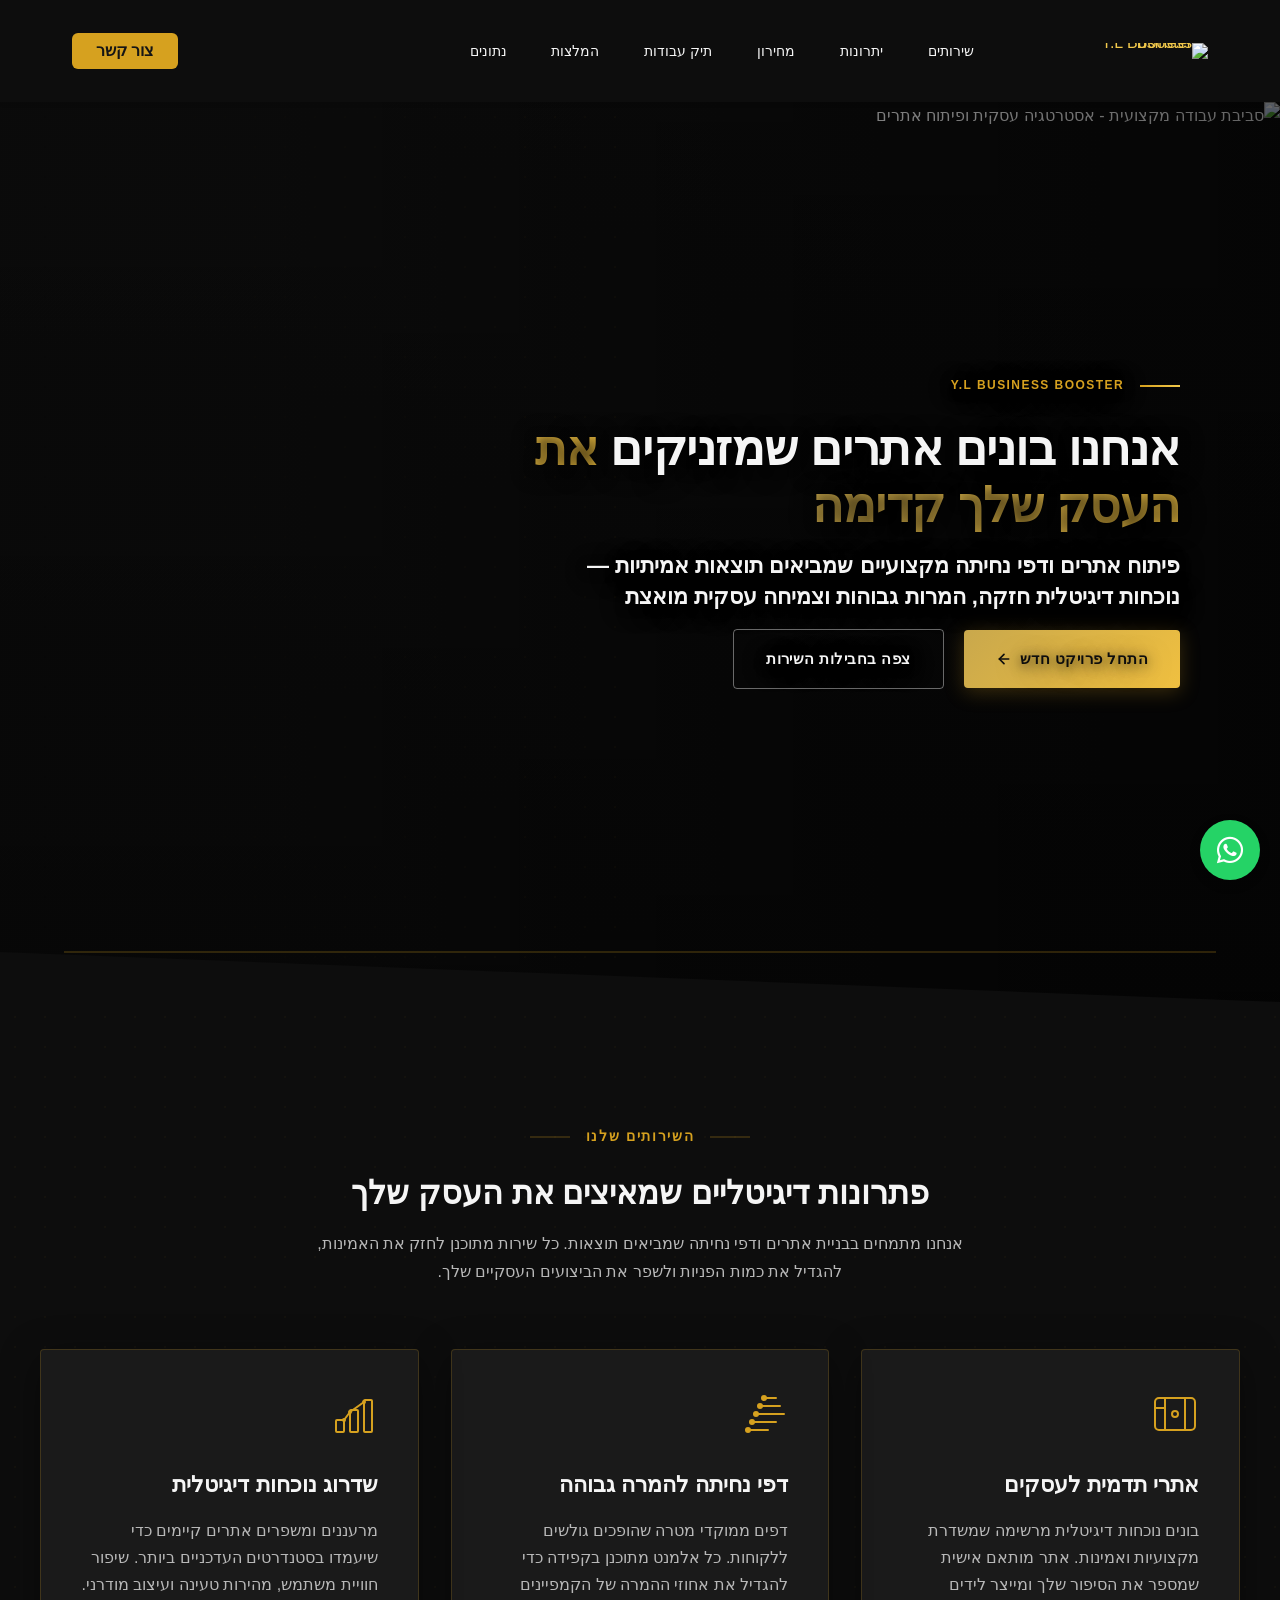
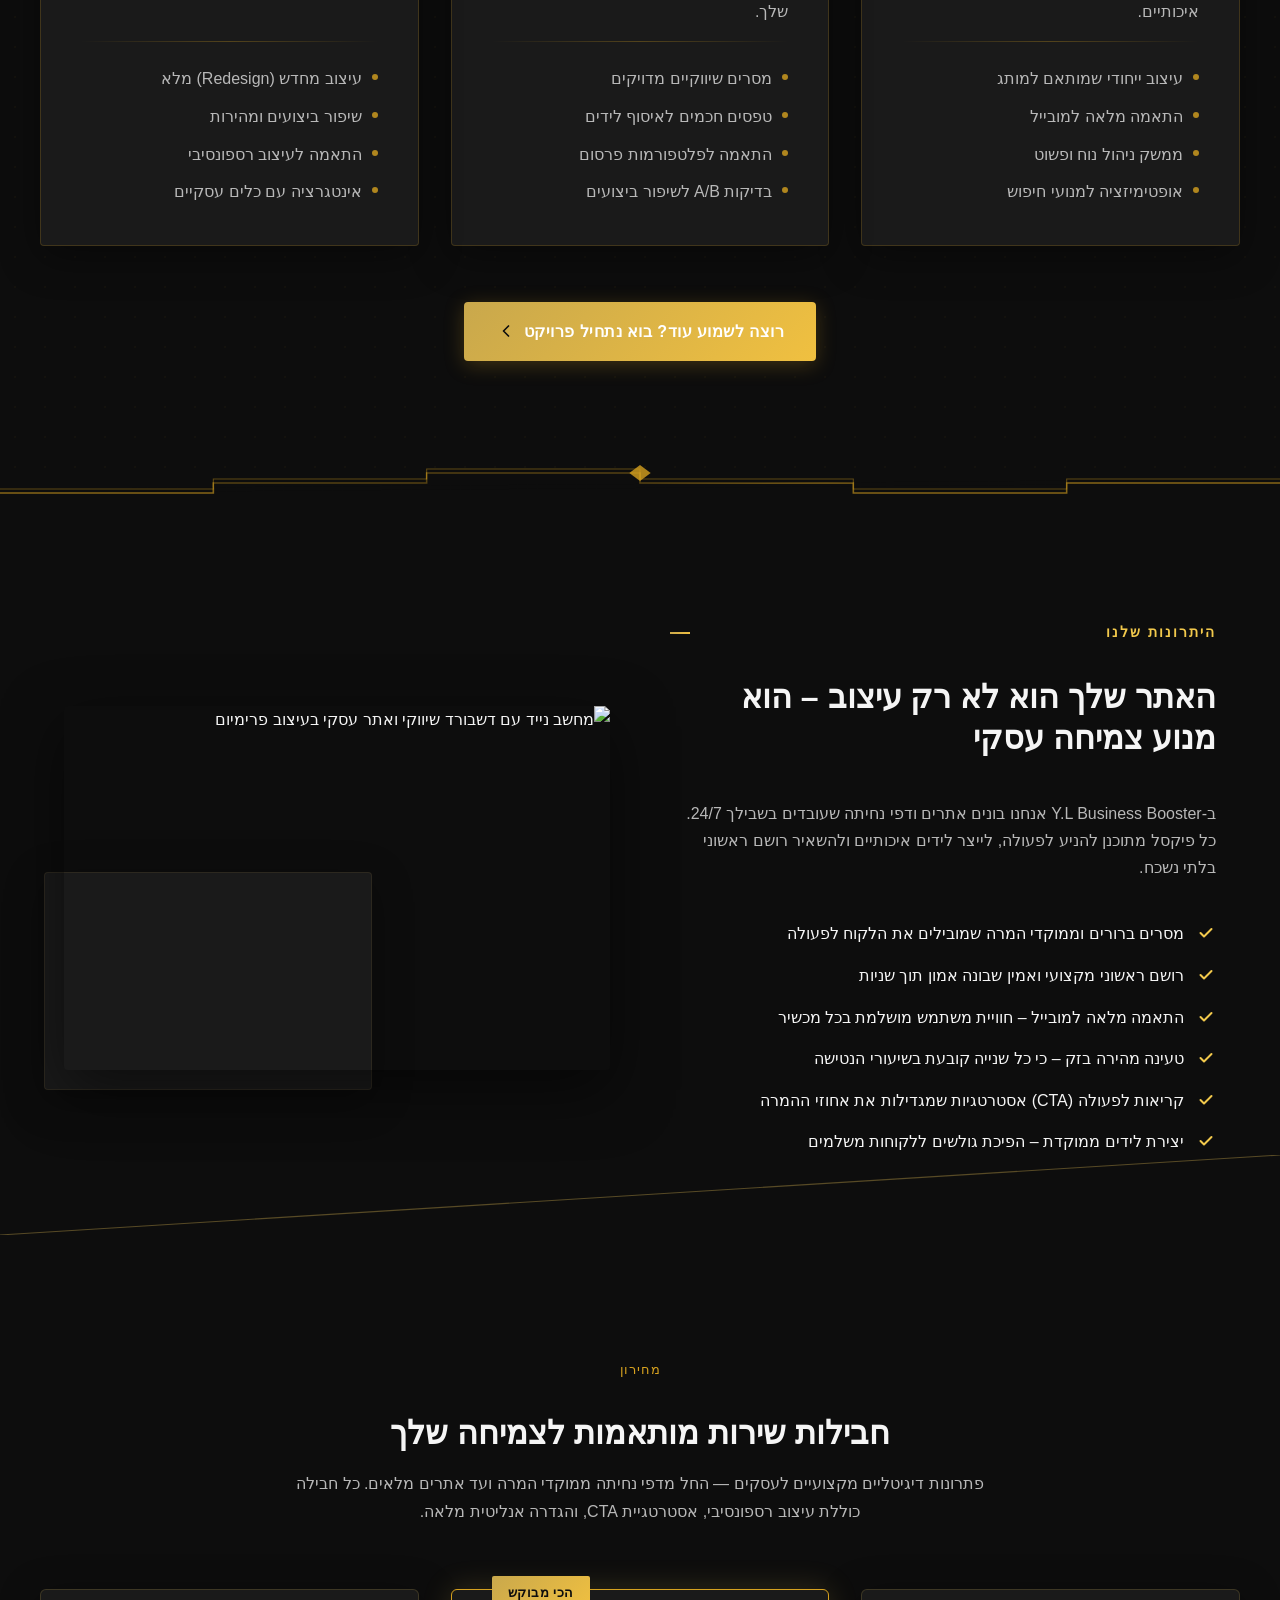
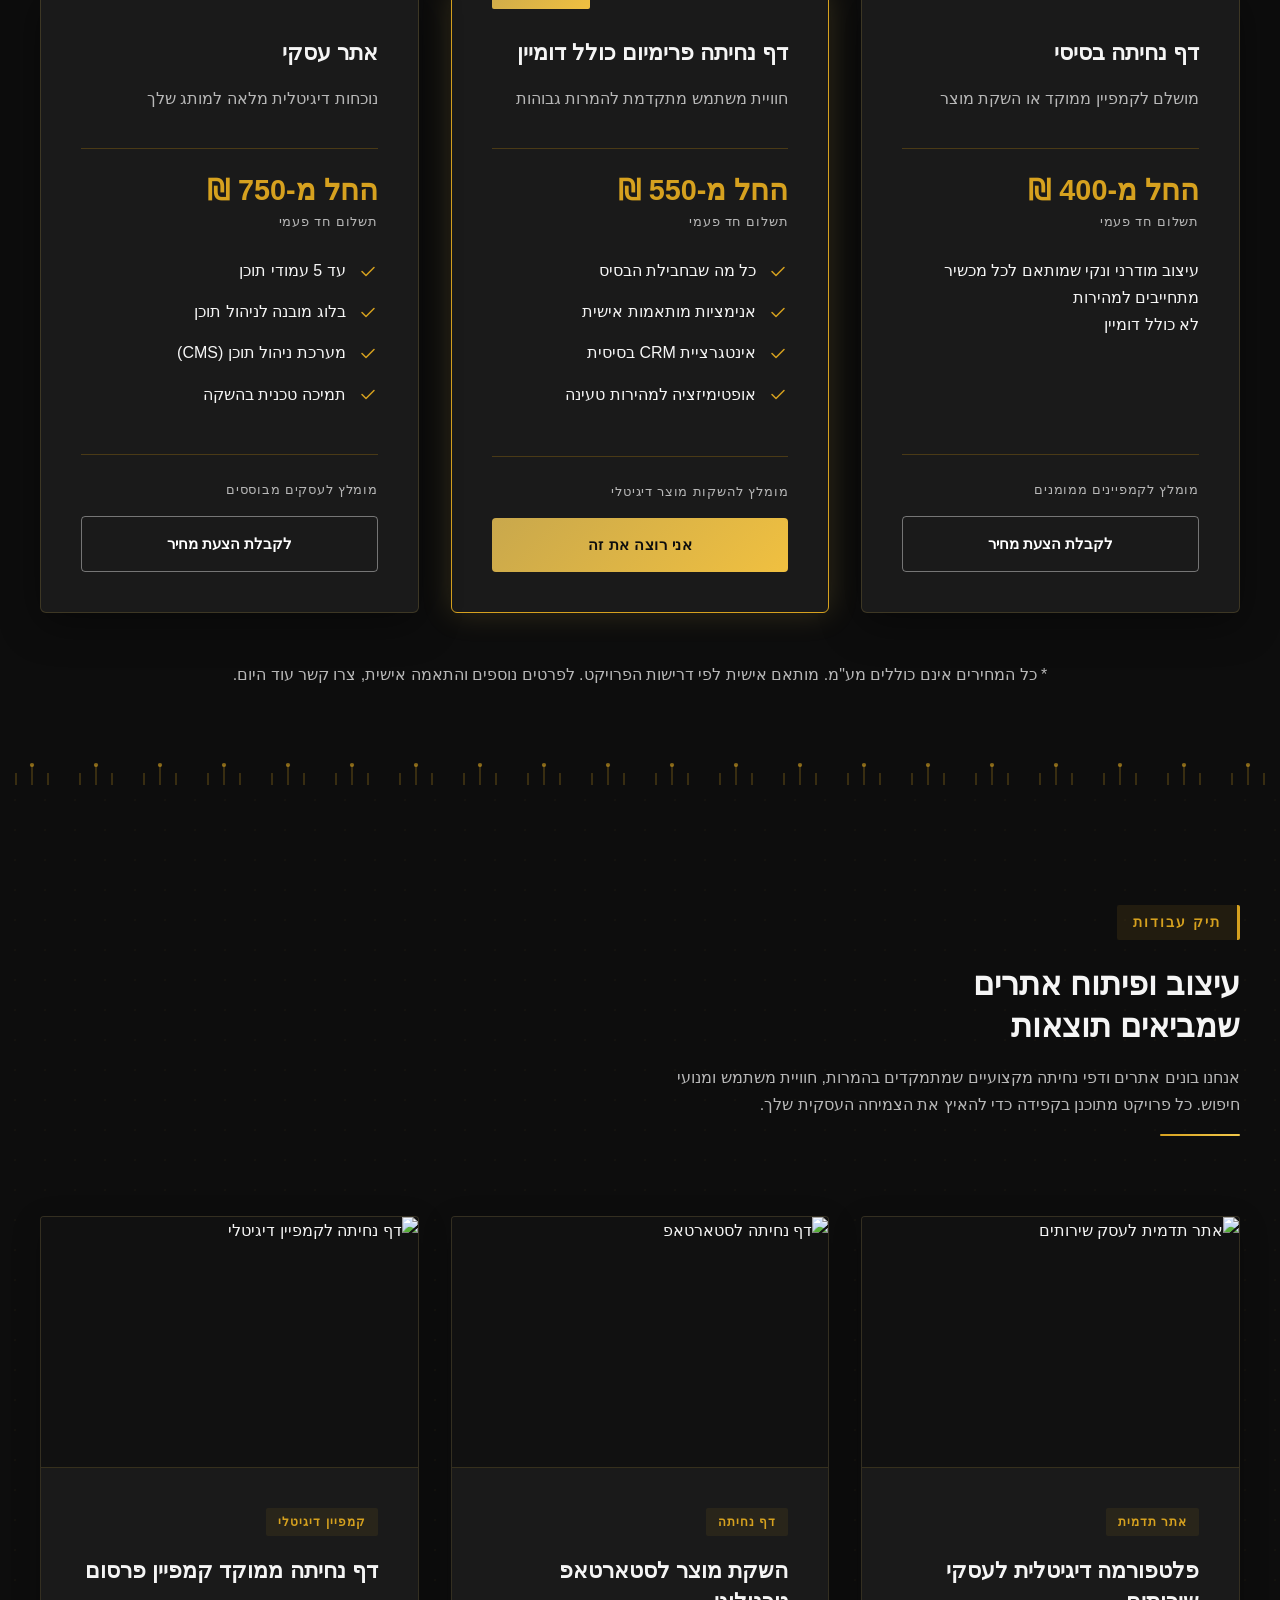
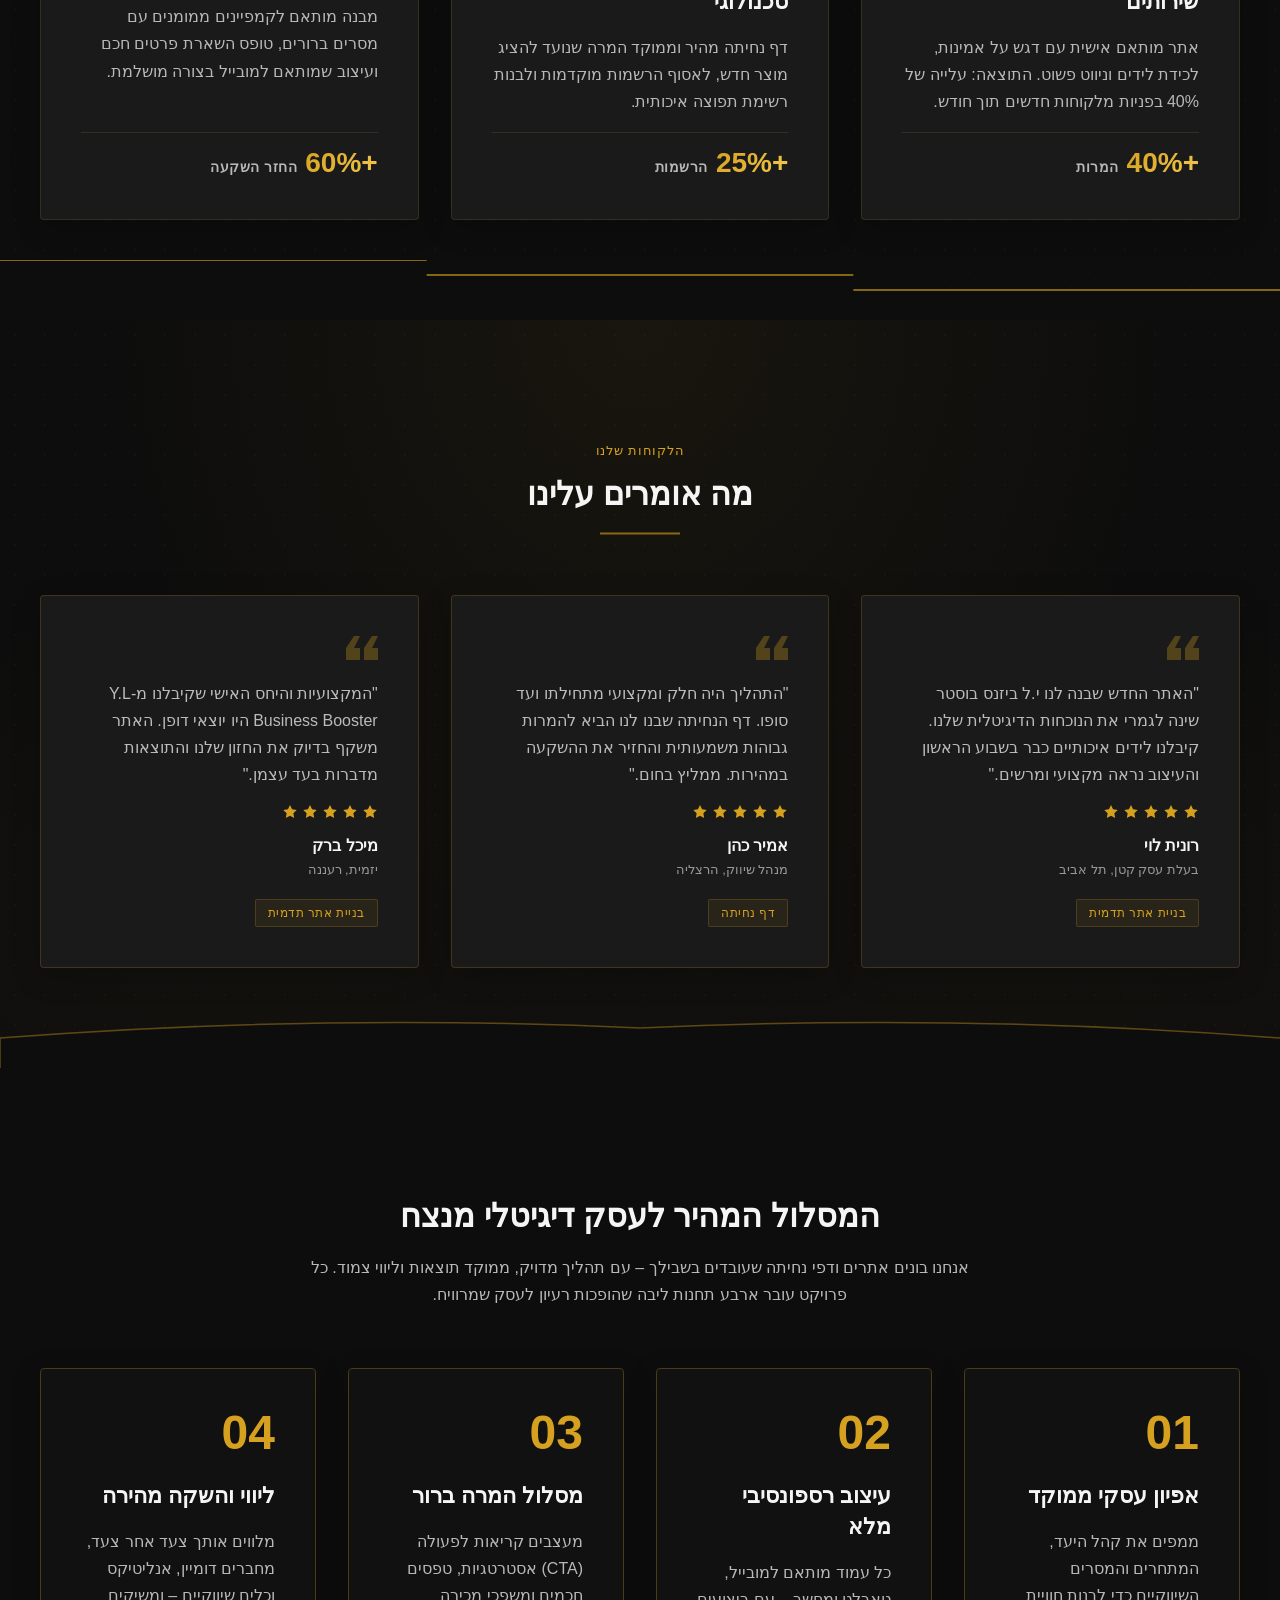
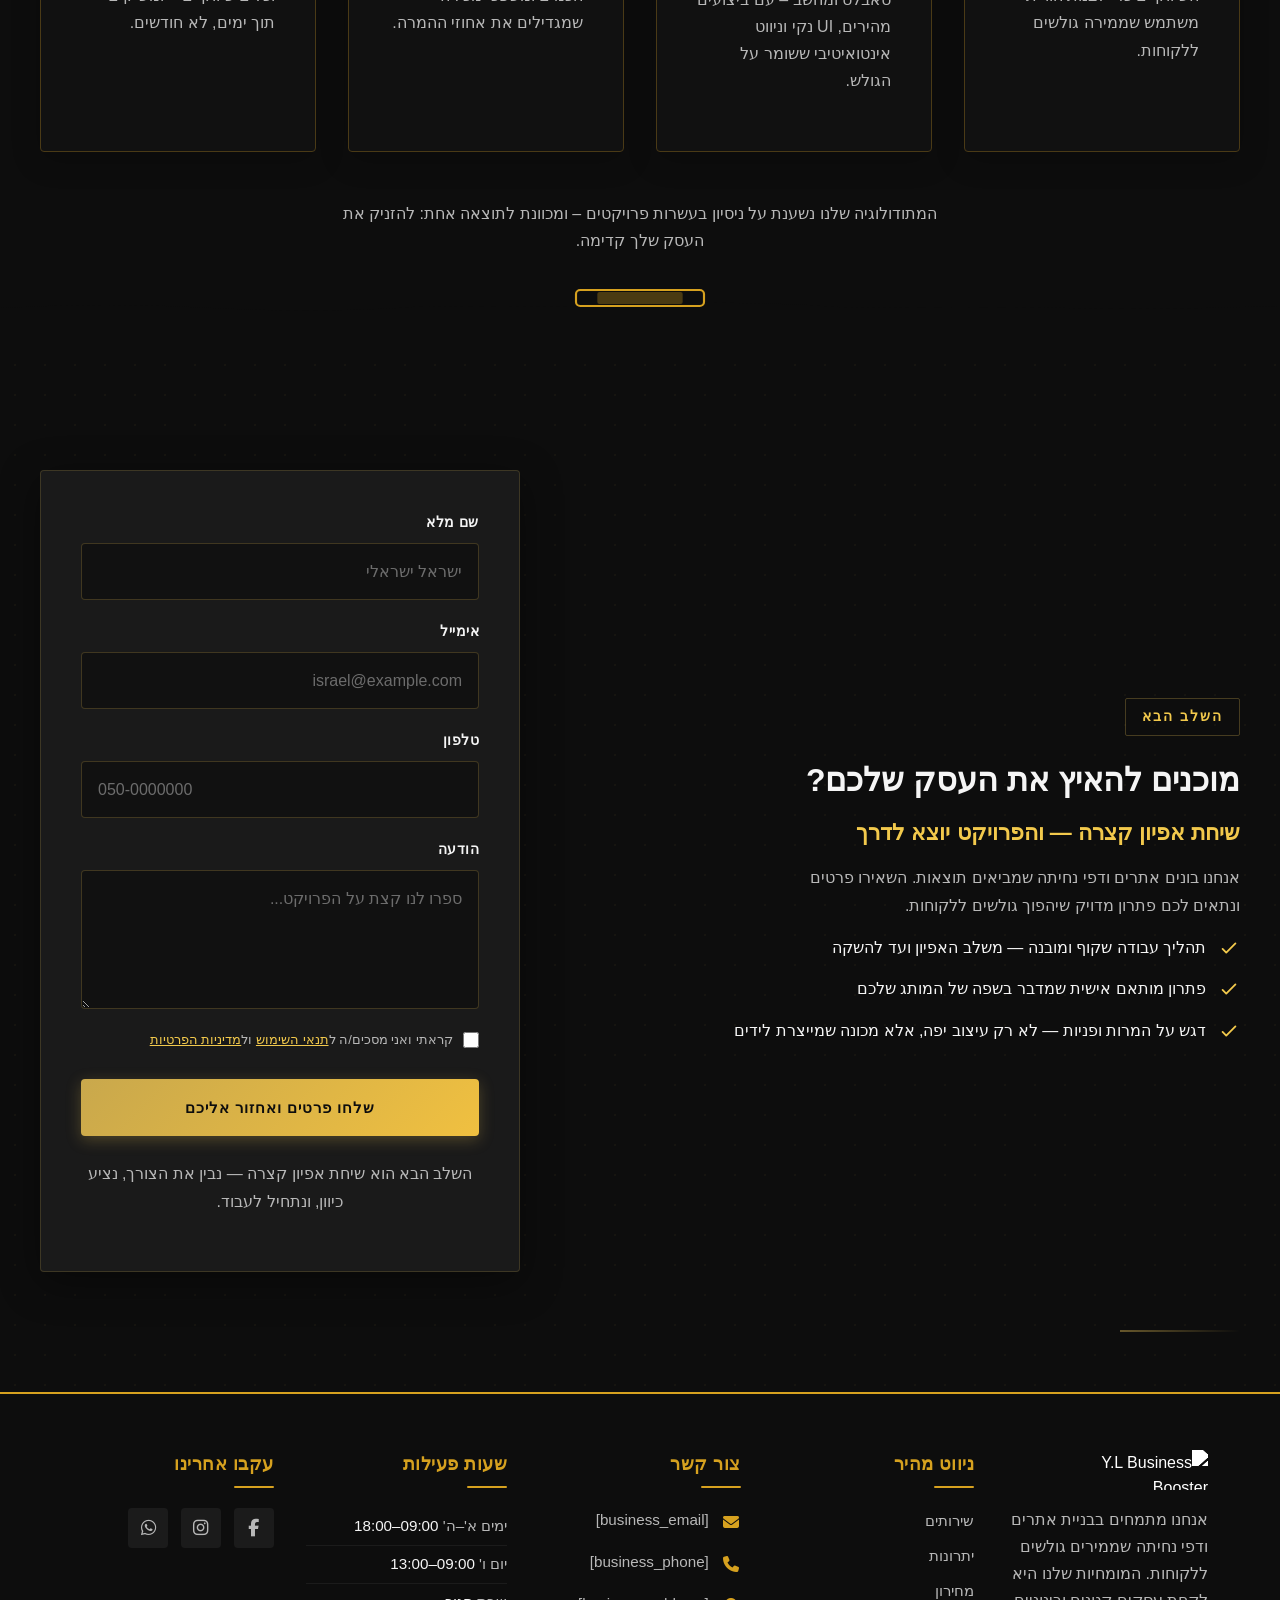
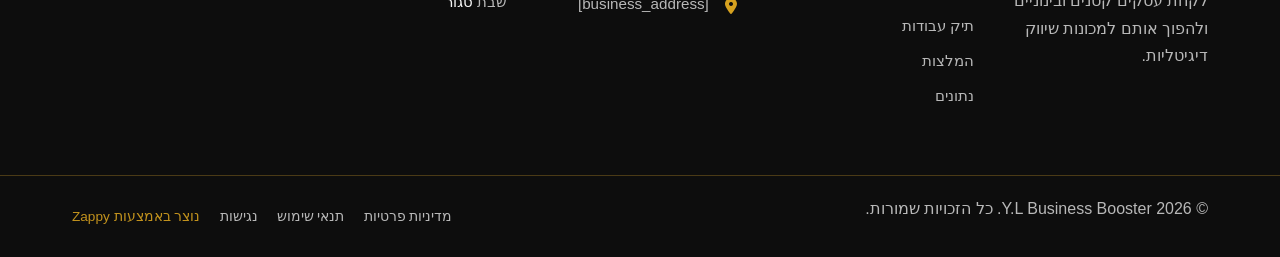
==== commit ea293985: "Background sync: Progressive GitHub Sync" ====
--- a/public/index.html
+++ b/public/index.html
@@ -1 +1 @@
-<!doctype html><html dir="rtl" lang="he"><head><meta charset="UTF-8"><meta content="width=device-width,initial-scale=1" name="viewport"><meta content="index, follow" name="robots"><title>בנה נוכחות דיגיטלית מנצחת — Y.L Business Booster</title><meta content="Y.L Business Booster מתמחה בעיצוב ופיתוח אתרים ודפי נחיתה שמביאים תוצאות אמיתיות. הפוך את הרעיון שלך לעסק משגשג עם פתרונות Web Design &amp; Development מותאמים אישית. דברו איתנו עוד היום!" name="description"><meta content="Web Design & Development, web design & development company, עיצוב אתרים, פיתוח אתרים, דפי נחיתה" name="keywords"><link href="/assets/favicon.ico" rel="icon" type="image/x-icon"><link href="/assets/favicon-16x16.png" rel="icon" type="image/png" sizes="16x16"><link href="/assets/favicon-32x32.png" rel="icon" type="image/png" sizes="32x32"><link href="/assets/favicon-48x48.png" rel="icon" type="image/png" sizes="48x48"><link href="/assets/favicon-192x192.png" rel="icon" type="image/png" sizes="192x192"><link href="/assets/favicon-512x512.png" rel="icon" type="image/png" sizes="512x512"><link href="/assets/apple-touch-icon.png" rel="apple-touch-icon"><script>!function(){"use strict";var t="297a479d-2537-4a01-94c8-16d00fc88e8f",e="https://api.zappy5.com/api/analytics/track",a=18e5,n=2592e6,o=!0,i=!0,r=!0;var s=function(){var e="zappy_visitor_"+t,a=null;try{if(a=localStorage.getItem(e)){var o=JSON.parse(a),i=Date.now();if(i-o.created<n)return o.lastSeen=i,localStorage.setItem(e,JSON.stringify(o)),o.id}}catch(t){console.warn("Zappy Analytics: LocalStorage not available")}var r="zv_"+Date.now()+"_"+Math.random().toString(36).substr(2,9);try{localStorage.setItem(e,JSON.stringify({id:r,created:Date.now(),lastSeen:Date.now()}))}catch(t){}return r}(),c=function(){var e="zappy_session_"+t,n=null;try{if(n=sessionStorage.getItem(e)){var o=JSON.parse(n),i=Date.now();if(i-o.timestamp<a)return o.timestamp=i,sessionStorage.setItem(e,JSON.stringify(o)),o.id}}catch(t){console.warn("Zappy Analytics: SessionStorage not available")}var r="zs_"+Date.now()+"_"+Math.random().toString(36).substr(2,9);try{sessionStorage.setItem(e,JSON.stringify({id:r,timestamp:Date.now()}))}catch(t){}return r}();function l(a,n){n=n||{};var o={website_id:t,event_type:a,page_path:window.location.pathname,referrer:document.referrer||"direct",visitor_id:s,session_id:c,metadata:n};if(navigator.sendBeacon){var i=new Blob([JSON.stringify(o)],{type:"application/json"});navigator.sendBeacon(e,i)}else fetch(e,{method:"POST",headers:{"Content-Type":"application/json"},body:JSON.stringify(o),keepalive:!0}).catch(function(t){console.warn("Zappy Analytics: Failed to track event",t)})}o&&l("pageview",{title:document.title,url:window.location.href}),i&&document.addEventListener("click",function(t){var e=t.target;if("BUTTON"===e.tagName||e.closest("button")){var a="BUTTON"===e.tagName?e:e.closest("button");l("click",{element:"button",text:a.textContent.trim().substring(0,100),id:a.id||null,class:a.className||null})}else if("A"===e.tagName||e.closest("a")){var n="A"===e.tagName?e:e.closest("a");l("navigation",{element:"link",text:n.textContent.trim().substring(0,100),href:n.href,external:n.hostname!==window.location.hostname})}},!0),r&&document.addEventListener("submit",function(t){var e=t.target;l("form_submit",{form_id:e.id||null,form_name:e.name||null,form_action:e.action||null,form_method:e.method||"GET"})},!0);var d=Date.now();window.addEventListener("beforeunload",function(){l("page_unload",{time_on_page:Math.floor((Date.now()-d)/1e3),page_path:window.location.pathname})}),window.zappyAnalytics={track:l,getVisitorId:function(){return s},getSessionId:function(){return c}}}()</script><meta content="בנה נוכחות דיגיטלית מנצחת — Y.L Business Booster" property="og:title"><meta content="Y.L Business Booster מתמחה בעיצוב ופיתוח אתרים ודפי נחיתה שמביאים תוצאות אמיתיות. הפוך את הרעיון שלך לעסק משגשג עם פתרונות Web Design &amp; Development מותאמים אישית. דברו איתנו עוד היום!" property="og:description"><meta content="summary_large_image" name="twitter:card"><meta content="בנה נוכחות דיגיטלית מנצחת — Y.L Business Booster" name="twitter:title"><meta content="Y.L Business Booster מתמחה בעיצוב ופיתוח אתרים ודפי נחיתה שמביאים תוצאות אמיתיות. הפוך את הרעיון שלך לעסק משגשג עם פתרונות Web Design &amp; Development מותאמים אישית. דברו איתנו עוד היום!" name="twitter:description"><meta content="website" property="og:type"><meta content="he_IL" property="og:locale"><link href="https://cdnjs.cloudflare.com/ajax/libs/font-awesome/6.4.0/css/all.min.css" rel="stylesheet"><style>.skip-link{position:absolute;top:0;left:0;transform:translateY(-200%);padding:12px 18px;background:var(--bg-dark,#1a1a1a);color:var(--text-light,#fff);font-weight:600;border-radius:0 0 8px 0;z-index:10000}.skip-link:focus{transform:none;outline:2px solid var(--ring,#fff);outline-offset:2px}:focus-visible{outline:2px solid var(--ring,currentColor);outline-offset:3px}</style><link href="/assets/favicon.ico" rel="icon" type="image/x-icon"><link href="/assets/favicon-16x16.png" rel="icon" type="image/png" sizes="16x16"><link href="/assets/favicon-32x32.png" rel="icon" type="image/png" sizes="32x32"><link href="/assets/favicon-48x48.png" rel="icon" type="image/png" sizes="48x48"><link href="/assets/favicon-192x192.png" rel="icon" type="image/png" sizes="192x192"><link href="/assets/favicon-512x512.png" rel="icon" type="image/png" sizes="512x512"><link href="/assets/apple-touch-icon.png" rel="apple-touch-icon"><link href="https://cdn.jsdelivr.net/npm/vanilla-cookieconsent@3/dist/cookieconsent.css" rel="stylesheet"><script src="https://cdn.jsdelivr.net/npm/vanilla-cookieconsent@3/dist/cookieconsent.umd.js"></script><script src="https://cdn.jsdelivr.net/gh/mickidum/acc_toolbar/acctoolbar/acctoolbar.min.js"></script><link href="/styles.css" rel="stylesheet"><script>window.ZAPPY_WEBSITE_ID="297a479d-2537-4a01-94c8-16d00fc88e8f",window.ZAPPY_API_BASE="https://api.zappy5.com"</script><link href="/assets/site-index-hero-image-1.webp" rel="preload" as="image" fetchpriority="high"><style id="zappy-dropdown-submenu-styles">#navMenu li:has(.sub-menu),.nav-menu li:has(.sub-menu),.navbar li:has(.sub-menu),nav li:has(.sub-menu){position:relative}#navMenu .sub-menu,.nav-menu .sub-menu,.navbar .sub-menu,nav .sub-menu{display:block!important;position:absolute!important;top:100%;left:0;min-width:220px;background:#fff;border-radius:8px;box-shadow:0 8px 25px rgba(0,0,0,.15);padding:8px 0;opacity:0;visibility:hidden;transform:translateY(10px);transition:all .3s ease;z-index:1000;list-style:none;pointer-events:none}#navMenu li:hover>.sub-menu,.nav-menu li:hover>.sub-menu,.navbar li:hover>.sub-menu,nav li:hover>.sub-menu{opacity:1!important;visibility:visible!important;transform:translateY(0)!important;pointer-events:auto!important}.sub-menu li{list-style:none;margin:0;padding:0}.sub-menu a{display:block!important;padding:10px 16px!important;color:var(--text-dark,#333)!important;font-weight:500;text-decoration:none;white-space:nowrap;transition:background-color .2s}.sub-menu .zappy-nav-child>a{padding-left:28px!important;font-size:.9em!important;opacity:.85!important}[dir=rtl] .sub-menu .zappy-nav-child>a,html[lang=ar] .sub-menu .zappy-nav-child>a,html[lang=he] .sub-menu .zappy-nav-child>a{padding-left:10px!important;padding-right:28px!important}.sub-menu .zappy-nav-parent>a{font-weight:600!important}.sub-menu a:hover{background-color:#f5f5f5}[dir=rtl] .nav-menu .sub-menu,[dir=rtl] .navbar .sub-menu,[dir=rtl] nav .sub-menu,html[lang=ar] .nav-menu .sub-menu,html[lang=ar] .navbar .sub-menu,html[lang=ar] nav .sub-menu,html[lang=he] .nav-menu .sub-menu,html[lang=he] .navbar .sub-menu,html[lang=he] nav .sub-menu{left:auto!important;right:0!important}.sub-menu:empty,.sub-menu:not(:has(li)):not(:has(> a)),.sub-menu:not(:has(li:not(.zappy-hidden-menu-item))):not(:has(> a)){display:none!important;opacity:0!important;visibility:hidden!important;pointer-events:none!important}li:has(.menu-group-title):hover>.sub-menu{opacity:1!important;visibility:visible!important;transform:translateY(0)!important;pointer-events:auto!important}#navMenu>li>.menu-group-title,.nav-menu>li>.menu-group-title{display:inline-block;padding:.5rem 1rem;cursor:default;user-select:none}@media (max-width:768px){#navMenu .sub-menu,.nav-menu .sub-menu,.navbar .sub-menu,nav .sub-menu{position:static!important;transform:none!important;box-shadow:none!important;background:0 0!important;max-height:0;overflow:hidden;opacity:0;visibility:hidden;transition:max-height .3s ease,opacity .3s ease;padding:0!important;border-radius:0!important}#navMenu .sub-menu.mobile-expanded,.nav-menu .sub-menu.mobile-expanded,.navbar .sub-menu.mobile-expanded{max-height:none!important;overflow-y:visible!important;opacity:1!important;visibility:visible!important;padding:8px 0 8px 16px!important}[dir=rtl] .sub-menu.mobile-expanded,html[lang=he] .sub-menu.mobile-expanded{padding:8px 16px 8px 0!important}#navMenu li:hover>.sub-menu,.nav-menu li:hover>.sub-menu,.navbar li:hover>.sub-menu,nav li:hover>.sub-menu{opacity:0;visibility:hidden;pointer-events:none}#navMenu li>.sub-menu.mobile-expanded,.nav-menu li>.sub-menu.mobile-expanded,.navbar li>.sub-menu.mobile-expanded,nav li>.sub-menu.mobile-expanded{opacity:1!important;visibility:visible!important;pointer-events:auto!important}#navMenu li:has(.sub-menu),.nav-menu li:has(.sub-menu),.navbar li:has(.sub-menu),nav li:has(.sub-menu){display:flex!important;flex-wrap:wrap!important;align-items:center!important;position:relative!important;min-height:44px!important}#navMenu li:has(.sub-menu)>a,.nav-menu li:has(.sub-menu)>a,.navbar li:has(.sub-menu)>a,nav li:has(.sub-menu)>a{flex:1!important;min-width:0!important}#navMenu li:has(.sub-menu)>.menu-group-title,.nav-menu li:has(.sub-menu)>.menu-group-title,.navbar li:has(.sub-menu)>.menu-group-title,nav li:has(.sub-menu)>.menu-group-title{flex:1!important;min-width:0!important;padding:0!important;line-height:inherit!important}#navMenu li:has(.sub-menu)>.sub-menu,.nav-menu li:has(.sub-menu)>.sub-menu,.navbar li:has(.sub-menu)>.sub-menu,nav li:has(.sub-menu)>.sub-menu{flex-basis:100%!important;width:100%!important}#navMenu li:has(.sub-menu)>a [class*=arrow],#navMenu li:has(.sub-menu)>a [class*=chevron],.nav-menu li:has(.sub-menu)>a .fa-angle-down,.nav-menu li:has(.sub-menu)>a .fa-chevron-down,.nav-menu li:has(.sub-menu)>a [class*=arrow],.nav-menu li:has(.sub-menu)>a [class*=chevron],nav li:has(.sub-menu)>a [class*=arrow],nav li:has(.sub-menu)>a [class*=chevron]{display:none!important;visibility:hidden!important}.mobile-submenu-toggle{display:flex!important;align-items:center!important;justify-content:center!important;width:44px!important;height:auto!important;background:0 0!important;border:none!important;cursor:pointer!important;color:var(--text-light)!important;position:static!important;flex-shrink:0!important;align-self:stretch!important;z-index:2!important;padding:0!important;margin:0!important}.mobile-submenu-toggle::after{content:''!important;width:0!important;height:0!important;border-left:6px solid transparent!important;border-right:6px solid transparent!important;border-top:7px solid currentColor!important;transition:transform .3s ease!important}.mobile-submenu-toggle.expanded::after{transform:rotate(180deg)!important}.sub-menu a{padding:10px 0!important;display:block!important;color:var(--text-light)!important;white-space:normal!important}.sub-menu .zappy-nav-child>a{padding-left:28px!important;font-size:.9em!important;opacity:.85!important}[dir=rtl] .sub-menu .zappy-nav-child>a,html[lang=ar] .sub-menu .zappy-nav-child>a,html[lang=he] .sub-menu .zappy-nav-child>a{padding-left:0!important;padding-right:28px!important}.sub-menu .zappy-nav-parent>a{font-weight:600!important}#navMenu.active,.nav-menu.active{max-width:100vw!important;overflow-x:hidden!important;box-sizing:border-box!important}.navbar .sub-menu li a,.zappy-products-dropdown .sub-menu a,nav.navbar .sub-menu li a{color:var(--text-light)!important}}@media (min-width:769px){.mobile-submenu-toggle{display:none!important}}</style><style id="zappy-widget-visibility">html[dir=rtl] .whatsapp-float{right:20px!important;left:auto!important}html:not([dir]) .whatsapp-float,html[dir=ltr] .whatsapp-float{left:20px!important;right:auto!important}html[dir=rtl] #mic-access-tool-general-button,html[dir=rtl] #mic-init-access-tool #mic-access-tool-general-button,html[dir=rtl] #mic-init-access-tool .mic-access-tool-general-button,html[dir=rtl] ._access-icon,html[dir=rtl] .mic-access-tool-general-button{left:20px!important;right:auto!important}html:not([dir]) #mic-access-tool-general-button,html:not([dir]) #mic-init-access-tool #mic-access-tool-general-button,html:not([dir]) #mic-init-access-tool .mic-access-tool-general-button,html:not([dir]) ._access-icon,html:not([dir]) .mic-access-tool-general-button,html[dir=ltr] #mic-access-tool-general-button,html[dir=ltr] #mic-init-access-tool #mic-access-tool-general-button,html[dir=ltr] #mic-init-access-tool .mic-access-tool-general-button,html[dir=ltr] ._access-icon,html[dir=ltr] .mic-access-tool-general-button{right:20px!important;left:auto!important}@media (max-width:768px){.whatsapp-float{display:flex!important}}@media (min-width:769px){.whatsapp-float{display:flex!important}}@media (max-width:768px){#mic-access-tool-general-button,#mic-init-access-tool #mic-access-tool-general-button,#mic-init-access-tool .mic-access-tool-general-button,._access-icon,.mic-access-tool-general-button{display:flex!important;visibility:visible!important;opacity:1!important;pointer-events:auto!important}#mic-access-tool-box.opened-mic-access-tool,#mic-init-access-tool #mic-access-tool-box.opened-mic-access-tool,.mic-access-tool-box.opened-mic-access-tool{visibility:visible!important;opacity:1!important;pointer-events:auto!important}}@media (min-width:769px){#mic-access-tool-general-button,#mic-init-access-tool #mic-access-tool-general-button,#mic-init-access-tool .mic-access-tool-general-button,._access-icon,.mic-access-tool-general-button{display:flex!important;visibility:visible!important;opacity:1!important;pointer-events:auto!important}#mic-access-tool-box.opened-mic-access-tool,#mic-init-access-tool #mic-access-tool-box.opened-mic-access-tool,.mic-access-tool-box.opened-mic-access-tool{visibility:visible!important;opacity:1!important;pointer-events:auto!important}}</style></head><body><a href="#main" class="skip-link">דלג לתוכן הראשי</a><nav class="navbar" dir="rtl"><button class="mobile-toggle" aria-label="Menu" id="mobileToggle"><svg viewBox="0 0 24 24" class="hamburger-icon" width="24" height="24" fill="none"><path d="M3 12h18M3 6h18M3 18h18" stroke="currentColor" stroke-width="2" stroke-linecap="round"></path></svg> <svg viewBox="0 0 24 24" style="display:none" class="close-icon" fill="none" height="24" width="24"><path d="M18 6L6 18M6 6l12 12" stroke="currentColor" stroke-width="2" stroke-linecap="round"></path></svg></button> <button class="phone-header-btn" aria-label="Call" data-phone="[business_phone]"><svg viewBox="0 0 24 24" width="20" height="20" fill="currentColor"><path d="M22 16.92v3a2 2 0 0 1-2.18 2 19.79 19.79 0 0 1-8.63-3.07 19.5 19.5 0 0 1-6-6 19.79 19.79 0 0 1-3.07-8.67A2 2 0 0 1 4.11 2h3a2 2 0 0 1 2 1.72 12.84 12.84 0 0 0 .7 2.81 2 2 0 0 1-.45 2.11L8.09 9.91a16 16 0 0 0 6 6l1.27-1.27a2 2 0 0 1 2.11-.45 12.84 12.84 0 0 0 2.81.7A2 2 0 0 1 22 16.92z"></path></svg></button><div class="nav-container"><div class="nav-right-group"><div class="nav-brand"><a href="/" class="logo-link"><img alt="Y.L Business Booster" src="/assets/site-----image-1.webp" class="logo"></a></div><ul class="nav-menu" id="navMenu"><li><a href="#services">שירותים</a></li><li><a href="#benefits">יתרונות</a></li><li><a href="#pricing">מחירון</a></li><li><a href="#portfolio">תיק עבודות</a></li><li><a href="#testimonials">המלצות</a></li><li><a href="#stats">נתונים</a></li><li class="mobile-contact-link nav-cta-mobile-item"><a href="#contact" class="nav-cta-btn">צור קשר</a></li></ul></div><div class="nav-cta-container"><a href="#contact" class="nav-cta-btn">צור קשר</a></div></div></nav><script>window.addEventListener("load",function(){const e=document.querySelector(".navbar, nav, header");if(!e)return void console.log("[Navbar] Navbar element not found");let t=document.getElementById("mobileToggle")||document.querySelector(".mobile-toggle")||document.querySelector(".hamburger")||document.querySelector(".hamburger-menu")||document.querySelector(".menu-toggle")||document.querySelector(".burger-menu")||document.querySelector('[aria-label="Menu"]')||document.querySelector('[aria-label="תפריט"]');const o=document.querySelector(".phone-header-btn"),n=window.getComputedStyle(e);let r=n.backgroundColor;if(console.log("[Navbar] Initial navbar background:",r),"transparent"===r||"rgba(0, 0, 0, 0)"===r||r.startsWith("rgba")&&r.includes(", 0)")){const e=n.backgroundImage;if(e&&"none"!==e)console.log("[Navbar] Navbar has background image/gradient, using dark text"),r="rgb(240, 240, 240)";else{const e=window.getComputedStyle(document.body).backgroundColor;console.log("[Navbar] Navbar transparent, using body background:",e),r=e}}const a=r.match(/\d+/g);if(a&&a.length>=3){const e=(.299*parseInt(a[0])+.587*parseInt(a[1])+.114*parseInt(a[2]))/255;console.log("[Navbar] Mobile button colors preserved from Claude CSS (luminance:",e.toFixed(2)+")");const n=document.createElement("style");n.id="zappy-mobile-nav-fix";document.documentElement.lang;document.documentElement.dir,n.textContent='\n        /* Hide mobile buttons on desktop, show only on mobile */\n        @media (min-width: 769px) {\n          .mobile-toggle,\n          .phone-header-btn {\n            display: none !important;\n          }\n        }\n        \n        /* Show and position mobile buttons correctly on mobile */\n        @media (max-width: 768px) {\n          .navbar,\n          nav.navbar {\n            min-height: 70px !important;\n          }\n\n          .mobile-toggle,\n          .phone-header-btn {\n            position: absolute !important;\n            top: 0 !important;\n            bottom: 0 !important;\n            margin-top: auto !important;\n            margin-bottom: auto !important;\n            transform: none !important;\n            z-index: 1001 !important;\n            display: flex !important;\n            align-items: center !important;\n            justify-content: center !important;\n            width: 36px !important;\n            height: 36px !important;\n            border-radius: 50% !important;\n            border: none !important;\n            cursor: pointer !important;\n            padding: 6px !important;\n            background: none !important;\n            color: var(--nav-text, var(--text-light)) !important;\n            touch-action: manipulation !important;\n            -webkit-tap-highlight-color: transparent !important;\n          }\n\n          html[data-zappy-site-type="ecommerce"] .phone-header-btn,\n          body[data-zappy-site-type="ecommerce"] .phone-header-btn,\n          html[data-zappy-site-type="ecommerce"] header .phone-header-btn,\n          html[data-zappy-site-type="ecommerce"] nav .phone-header-btn {\n            display: none !important;\n            visibility: hidden !important;\n            width: 0 !important;\n            height: 0 !important;\n            min-width: 0 !important;\n            overflow: hidden !important;\n          }\n          \n          /* LTR positioning (default): hamburger LEFT, phone RIGHT */\n          html:not([dir="rtl"]):not([lang="he"]):not([lang="ar"]) .mobile-toggle,\n          html[dir="ltr"] .mobile-toggle {\n            left: 12px !important;\n            right: auto !important;\n          }\n          html:not([dir="rtl"]):not([lang="he"]):not([lang="ar"]) .phone-header-btn,\n          html[dir="ltr"] .phone-header-btn {\n            right: 12px !important;\n            left: auto !important;\n          }\n          \n          /* RTL positioning: hamburger RIGHT, phone LEFT */\n          html[dir="rtl"] .mobile-toggle,\n          html[lang="he"] .mobile-toggle,\n          html[lang="ar"] .mobile-toggle {\n            right: 12px !important;\n            left: auto !important;\n          }\n          html[dir="rtl"] .phone-header-btn,\n          html[lang="he"] .phone-header-btn,\n          html[lang="ar"] .phone-header-btn {\n            left: 12px !important;\n            right: auto !important;\n          }\n          \n          /* CRITICAL: Ensure nav-container has min-height on mobile */\n          /* All children are positioned absolutely/fixed on mobile, so height:auto collapses to 0 */\n          .nav-container {\n            min-height: 70px !important;\n            position: relative !important;\n          }\n          \n          /* Ensure SVG icons are properly sized and inherit color */\n          .mobile-toggle svg,\n          .phone-header-btn svg {\n            width: 24px !important;\n            height: 24px !important;\n            /* Don\'t force display - let JavaScript control hamburger/close toggle */\n          }\n          \n          /* Reset nav-cta-container on mobile - remove desktop box-shadow/padding */\n          /* that creates a visible ghost box when CTA button is hidden */\n          .nav-cta-container {\n            box-shadow: none !important;\n            padding: 0 !important;\n          }\n          \n          /* Hide nav-cta-container entirely on mobile when there\'s no lang-switcher */\n          /* (only the CTA button is inside, and it\'s hidden on mobile) */\n          .nav-cta-container:not(:has(.lang-switcher)) {\n            display: none !important;\n          }\n          \n          /* CRITICAL: Prevent hero image fade gradient from bleeding over headline text */\n          /* The .image-fade-gradient has bottom: -30px (extends below parent) */\n          /* On mobile stacked layout, this overlaps the h1 text below the image */\n          .hero-image-column {\n            overflow: hidden !important;\n          }\n          .image-fade-gradient {\n            bottom: 0 !important;\n          }\n          \n          /* Hide desktop language switcher on mobile - hamburger menu handles it */\n          /* High specificity to override stored CSS */\n          .lang-switcher,\n          .nav-cta-container .lang-switcher,\n          .nav-container .lang-switcher,\n          .navbar .lang-switcher,\n          .navbar .nav-cta-container .lang-switcher {\n            display: none !important;\n          }\n        }\n      ';const r=document.getElementById("zappy-mobile-nav-fix");r&&r.remove(),document.head.appendChild(n),console.log("[Navbar] Critical CSS injected for mobile nav positioning");const i=window.innerWidth<=768;if(t){const e=t.querySelector(".hamburger-icon"),o=t.querySelector(".close-icon");e&&(e.style.setProperty("width","24px","important"),e.style.setProperty("height","24px","important"),e.style.setProperty("display","block","important")),o&&(o.style.setProperty("width","24px","important"),o.style.setProperty("height","24px","important"),o.style.setProperty("display","none","important")),i?(t.style.setProperty("position","absolute","important"),t.style.setProperty("top","0","important"),t.style.setProperty("bottom","0","important"),t.style.setProperty("margin-top","auto","important"),t.style.setProperty("margin-bottom","auto","important"),t.style.setProperty("transform","none","important"),t.style.setProperty("z-index","1001","important"),t.style.removeProperty("left"),t.style.removeProperty("right"),console.log("[Navbar] Mobile toggle positioning applied (mobile viewport)")):(t.style.removeProperty("position"),t.style.removeProperty("top"),t.style.removeProperty("transform"),t.style.removeProperty("z-index"),t.style.removeProperty("left"),t.style.removeProperty("right"),console.log("[Navbar] Desktop viewport - cleared mobile toggle inline positioning"))}if(o){const e=o.querySelector("svg");e&&(e.style.width="24px",e.style.height="24px",e.setAttribute("width","24"),e.setAttribute("height","24")),i?(o.style.setProperty("position","absolute","important"),o.style.setProperty("top","0","important"),o.style.setProperty("bottom","0","important"),o.style.setProperty("margin-top","auto","important"),o.style.setProperty("margin-bottom","auto","important"),o.style.setProperty("transform","none","important"),o.style.setProperty("z-index","1001","important"),o.style.removeProperty("left"),o.style.removeProperty("right"),console.log("[Navbar] Phone button positioning applied (mobile viewport)")):(o.style.removeProperty("position"),o.style.removeProperty("top"),o.style.removeProperty("transform"),o.style.removeProperty("z-index"),o.style.removeProperty("left"),o.style.removeProperty("right"),console.log("[Navbar] Desktop viewport - cleared phone button inline positioning"))}}else console.log("[Navbar] Could not parse background color:",r);t=document.getElementById("mobileToggle")||document.querySelector(".mobile-toggle")||document.querySelector(".hamburger")||document.querySelector(".hamburger-menu")||document.querySelector(".menu-toggle")||document.querySelector(".burger-menu")||document.querySelector('[aria-label="Menu"]')||document.querySelector('[aria-label="תפריט"]');const i=document.getElementById("navMenu")||document.querySelector(".nav-menu")||document.querySelector(".nav-links")||document.querySelector("nav ul:not(.submenu)");if(!t||!i)return void console.log("[Navbar] Mobile toggle or menu not found:",{toggle:!!t,menu:!!i});i.id||(i.id="navMenu"),console.log("[Navbar] Initializing mobile menu...");const l=t.cloneNode(!0);t.parentNode.replaceChild(l,t);var s=0;function p(e){var t=Date.now();t-s<300||(s=t,function(e){e.preventDefault(),e.stopPropagation();const t=l.querySelector(".hamburger-icon"),o=l.querySelector(".close-icon");i.classList.contains("active")?(i.classList.remove("active"),t&&t.style.setProperty("display","block","important"),o&&o.style.setProperty("display","none","important"),document.body.style.overflow="",document.body.classList.remove("menu-open"),console.log("[Navbar] Menu closed")):(i.classList.add("active"),t&&t.style.setProperty("display","none","important"),o&&o.style.setProperty("display","block","important"),document.body.style.overflow="hidden",document.body.classList.add("menu-open"),console.log("[Navbar] Menu opened"))}(e))}l.addEventListener("click",p),l.addEventListener("touchend",p),document.addEventListener("keydown",function(e){if(("Escape"===e.key||"Esc"===e.key)&&i.classList.contains("active")){const e=l.querySelector(".hamburger-icon"),t=l.querySelector(".close-icon");i.classList.remove("active"),e&&e.style.setProperty("display","block","important"),t&&t.style.setProperty("display","none","important"),document.body.style.overflow="",document.body.classList.remove("menu-open"),console.log("[Navbar] Menu closed (Escape)")}}),i.querySelectorAll("a").forEach(function(e){e.addEventListener("click",function(){if("#"===this.getAttribute("href"))return;const e=l.querySelector(".hamburger-icon"),t=l.querySelector(".close-icon");i.classList.remove("active"),e&&e.style.setProperty("display","block","important"),t&&t.style.setProperty("display","none","important"),document.body.style.overflow="",document.body.classList.remove("menu-open"),console.log("[Navbar] Menu closed (link clicked)")})});var m=i.querySelectorAll(".dropdown-toggle");m.forEach(function(e){e.addEventListener("click",function(e){e.preventDefault(),e.stopPropagation();var t=this.closest(".nav-dropdown");t&&(t.parentNode.querySelectorAll(".nav-dropdown.open").forEach(function(e){e!==t&&e.classList.remove("open")}),t.classList.toggle("open"),console.log("[Navbar] Dropdown toggled:",t.classList.contains("open")?"open":"closed"))})}),document.addEventListener("click",function(e){e.target.closest(".nav-dropdown")||document.querySelectorAll(".nav-dropdown.open").forEach(function(e){e.classList.remove("open")})}),console.log("[Navbar] Dropdown handlers initialized for "+m.length+" dropdowns"),o&&o.addEventListener("click",function(){const e=document.querySelectorAll('a[href^="tel:"]'),t=e.length>0?e[0].getAttribute("href").replace("tel:",""):"[business_phone]";window.location.href="tel:"+t,console.log("[Navbar] Phone button clicked")}),console.log("[Navbar] Mobile menu initialized successfully")})</script><main id="main"><section class="index-hero-section" data-band-index="0" data-layout-spec="בית-hero" id="hero" data-hero-type="fullscreen-scrim"><div class="hero-bg-wrapper"><img alt="סביבת עבודה מקצועית - אסטרטגיה עסקית ופיתוח אתרים" src="/assets/site-index-hero-image-1.webp" data-context="Sleek dark office interior, executive strategy table with laptop showing business analytics dashboard, warm gold accent lighting, matte black surfaces, professional consulting atmosphere, cinematic depth of field" data-placeholder="index-hero-image-1" decoding="async" height="600" loading="eager" width="1200" class="hero-bg-image" data-hero-bg="true" fetchpriority="high"></div><div class="hero-scrim" aria-hidden="true"></div><div class="hero-dot-grid" aria-hidden="true"></div><div class="hero-overlay"><div class="hero-content"><div class="hero-eyebrow"><span class="eyebrow-line"></span> <span class="eyebrow-text">Y.L Business Booster</span></div><h1 class="hero-headline">אנחנו בונים אתרים שמזניקים <span class="text-gold">את העסק שלך קדימה</span></h1><h3 class="hero-subtitle">פיתוח אתרים ודפי נחיתה מקצועיים שמביאים תוצאות אמיתיות — נוכחות דיגיטלית חזקה, המרות גבוהות וצמיחה עסקית מואצת</h3><div class="hero-ctas"><a href="#contact" class="btn-primary hero-btn-primary">התחל פרויקט חדש <svg viewBox="0 0 24 24" data-element-type="icon" data-icon-type="svg" height="16" width="16" fill="none" class="btn-arrow" stroke="currentColor" stroke-linecap="round" stroke-linejoin="round" stroke-width="2.5"><line x1="5" x2="19" y1="12" y2="12"></line><polyline points="12 5 19 12 12 19"></polyline></svg> </a><a href="#services" class="btn-secondary hero-btn-secondary">צפה בחבילות השירות</a></div></div></div><div class="hero-divider-wrapper" aria-hidden="true"><svg viewBox="0 0 1200 80" xmlns="http://www.w3.org/2000/svg" aria-hidden="true" data-no-icon-edit="true" preserveAspectRatio="none"><path d="M0,80 L0,30 L1200,80 L1200,80 Z" fill="#0D0D0D"></path><line x1="60" x2="1140" y1="30" y2="30" stroke="var(--primary)" stroke-width="1" opacity="0.4"></line></svg></div></section><section class="index-services-section" data-band-index="1" data-layout-spec="בית-services" id="services"><div class="index-services-section__container"><div class="index-services-section__intro"><span class="index-services-section__label">השירותים שלנו</span><h2 class="index-services-section__title">פתרונות דיגיטליים שמאיצים את העסק שלך</h2><p class="index-services-section__desc">אנחנו מתמחים בבניית אתרים ודפי נחיתה שמביאים תוצאות. כל שירות מתוכנן לחזק את האמינות, להגדיל את כמות הפניות ולשפר את הביצועים העסקיים שלך.</p></div><div class="index-services-section__grid"><article class="index-services-section__card"><div class="index-services-section__card-icon"><svg viewBox="0 0 48 48" xmlns="http://www.w3.org/2000/svg" data-element-type="icon" data-icon-type="svg" fill="none"><rect height="32" width="40" x="4" y="8" rx="4" stroke="currentColor" stroke-width="2"></rect><path d="M14 8V40" stroke="currentColor" stroke-width="2"></path><path d="M4 18H14" stroke="currentColor" stroke-width="2"></path><path d="M34 8V40" stroke="currentColor" stroke-width="2"></path><circle cx="24" cy="24" r="3" stroke="currentColor" stroke-width="2"></circle></svg></div><h3 class="index-services-section__card-title">אתרי תדמית לעסקים</h3><p class="index-services-section__card-desc">בונים נוכחות דיגיטלית מרשימה שמשדרת מקצועיות ואמינות. אתר מותאם אישית שמספר את הסיפור שלך ומייצר לידים איכותיים.</p><div class="index-services-section__separator"></div><ul class="index-services-section__bullets"><li>עיצוב ייחודי שמותאם למותג</li><li>התאמה מלאה למובייל</li><li>ממשק ניהול נוח ופשוט</li><li>אופטימיזציה למנועי חיפוש</li></ul></article><article class="index-services-section__card"><div class="index-services-section__card-icon"><svg viewBox="0 0 48 48" xmlns="http://www.w3.org/2000/svg" data-element-type="icon" data-icon-type="svg" fill="none"><path d="M36 8L24 8" stroke="currentColor" stroke-width="2" stroke-linecap="round"></path><path d="M40 16L20 16" stroke="currentColor" stroke-width="2" stroke-linecap="round"></path><path d="M44 24L16 24" stroke="currentColor" stroke-width="2" stroke-linecap="round"></path><path d="M36 32L12 32" stroke="currentColor" stroke-width="2" stroke-linecap="round"></path><path d="M28 40L8 40" stroke="currentColor" stroke-width="2" stroke-linecap="round"></path><circle cx="24" cy="8" r="3" fill="currentColor"></circle><circle cx="20" cy="16" r="3" fill="currentColor"></circle><circle cx="16" cy="24" r="3" fill="currentColor"></circle><circle cx="12" cy="32" r="3" fill="currentColor"></circle><circle cx="8" cy="40" r="3" fill="currentColor"></circle></svg></div><h3 class="index-services-section__card-title">דפי נחיתה להמרה גבוהה</h3><p class="index-services-section__card-desc">דפים ממוקדי מטרה שהופכים גולשים ללקוחות. כל אלמנט מתוכנן בקפידה כדי להגדיל את אחוזי ההמרה של הקמפיינים שלך.</p><div class="index-services-section__separator"></div><ul class="index-services-section__bullets"><li>מסרים שיווקיים מדויקים</li><li>טפסים חכמים לאיסוף לידים</li><li>התאמה לפלטפורמות פרסום</li><li>בדיקות A/B לשיפור ביצועים</li></ul></article><article class="index-services-section__card"><div class="index-services-section__card-icon"><svg viewBox="0 0 48 48" xmlns="http://www.w3.org/2000/svg" data-element-type="icon" data-icon-type="svg" fill="none"><rect height="12" width="8" x="6" y="30" rx="1" stroke="currentColor" stroke-width="2"></rect><rect height="22" width="8" x="20" y="20" rx="1" stroke="currentColor" stroke-width="2"></rect><rect height="32" width="8" x="34" y="10" rx="1" stroke="currentColor" stroke-width="2"></rect><path d="M14 30L20 22L34 12" stroke="currentColor" stroke-width="2" stroke-linecap="round" stroke-linejoin="round"></path><circle cx="14" cy="30" r="2" fill="currentColor"></circle><circle cx="20" cy="22" r="2" fill="currentColor"></circle><circle cx="34" cy="12" r="2" fill="currentColor"></circle></svg></div><h3 class="index-services-section__card-title">שדרוג נוכחות דיגיטלית</h3><p class="index-services-section__card-desc">מרעננים ומשפרים אתרים קיימים כדי שיעמדו בסטנדרטים העדכניים ביותר. שיפור חוויית משתמש, מהירות טעינה ועיצוב מודרני.</p><div class="index-services-section__separator"></div><ul class="index-services-section__bullets"><li>עיצוב מחדש (Redesign) מלא</li><li>שיפור ביצועים ומהירות</li><li>התאמה לעיצוב רספונסיבי</li><li>אינטגרציה עם כלים עסקיים</li></ul></article></div><div class="index-services-section__cta-accent"><a href="#contact" class="index-services-section__cta-link"><span style="color:#FFFFFF !important">רוצה לשמוע עוד? בוא נתחיל פרויקט</span> <svg viewBox="0 0 24 24" xmlns="http://www.w3.org/2000/svg" height="20" width="20" fill="none"><path d="M15 6L9 12L15 18" stroke="currentColor" stroke-width="2" stroke-linecap="round" stroke-linejoin="round"></path></svg></a></div></div><div class="index-services-section__divider-wrapper"><svg viewBox="0 0 1200 60" xmlns="http://www.w3.org/2000/svg" aria-hidden="true" data-no-icon-edit="true" preserveAspectRatio="none"><path d="M0,60 L0,50 L200,50 L200,40 L400,40 L400,30 L600,30 L600,40 L800,40 L800,50 L1000,50 L1000,40 L1200,40 L1200,60 Z" fill="var(--bg-dark)"></path><path d="M0,52 L200,52 L200,42 L400,42 L400,32 L600,32 L600,42 L800,42 L800,52 L1000,52 L1000,42 L1200,42" stroke="#D6A11F" stroke-width="1.5" fill="var(--bg-dark)" opacity="0.6"></path><path d="M0,48 L200,48 L200,38 L400,38 L400,28 L600,28 L600,38 L800,38 L800,48 L1000,48 L1000,38 L1200,38" stroke="#D6A11F" stroke-width="1" fill="var(--bg-dark)" opacity="0.4"></path><polygon fill="#D6A11F" opacity="0.8" points="600,24 610,32 600,40 590,32"></polygon></svg></div></section><section class="index-benefits-section" data-band-index="2" data-layout-spec="בית-benefits" id="benefits"><div class="index-benefits-container"><div class="index-benefits-content"><span class="index-benefits-label">היתרונות שלנו</span><h2 class="index-benefits-heading">האתר שלך הוא לא רק עיצוב – הוא מנוע צמיחה עסקי</h2><p class="index-benefits-paragraph">ב-Y.L Business Booster אנחנו בונים אתרים ודפי נחיתה שעובדים בשבילך 24/7. כל פיקסל מתוכנן להניע לפעולה, לייצר לידים איכותיים ולהשאיר רושם ראשוני בלתי נשכח.</p><ul class="index-benefits-list"><li class="index-benefits-list-item"><span class="index-benefits-marker" aria-hidden="true"><svg viewBox="0 0 16 16" xmlns="http://www.w3.org/2000/svg" data-element-type="icon" data-icon-type="svg" height="16" width="16" fill="none"><path d="M13.5 4L6 11.5L2.5 8" stroke="currentColor" stroke-width="2" stroke-linecap="round" stroke-linejoin="round"></path></svg> </span><span class="index-benefits-item-text">מסרים ברורים וממוקדי המרה שמובילים את הלקוח לפעולה</span></li><li class="index-benefits-list-item"><span class="index-benefits-marker" aria-hidden="true"><svg viewBox="0 0 16 16" xmlns="http://www.w3.org/2000/svg" data-element-type="icon" data-icon-type="svg" height="16" width="16" fill="none"><path d="M13.5 4L6 11.5L2.5 8" stroke="currentColor" stroke-width="2" stroke-linecap="round" stroke-linejoin="round"></path></svg> </span><span class="index-benefits-item-text">רושם ראשוני מקצועי ואמין שבונה אמון תוך שניות</span></li><li class="index-benefits-list-item"><span class="index-benefits-marker" aria-hidden="true"><svg viewBox="0 0 16 16" xmlns="http://www.w3.org/2000/svg" data-element-type="icon" data-icon-type="svg" height="16" width="16" fill="none"><path d="M13.5 4L6 11.5L2.5 8" stroke="currentColor" stroke-width="2" stroke-linecap="round" stroke-linejoin="round"></path></svg> </span><span class="index-benefits-item-text">התאמה מלאה למובייל – חוויית משתמש מושלמת בכל מכשיר</span></li><li class="index-benefits-list-item"><span class="index-benefits-marker" aria-hidden="true"><svg viewBox="0 0 16 16" xmlns="http://www.w3.org/2000/svg" data-element-type="icon" data-icon-type="svg" height="16" width="16" fill="none"><path d="M13.5 4L6 11.5L2.5 8" stroke="currentColor" stroke-width="2" stroke-linecap="round" stroke-linejoin="round"></path></svg> </span><span class="index-benefits-item-text">טעינה מהירה בזק – כי כל שנייה קובעת בשיעורי הנטישה</span></li><li class="index-benefits-list-item"><span class="index-benefits-marker" aria-hidden="true"><svg viewBox="0 0 16 16" xmlns="http://www.w3.org/2000/svg" data-element-type="icon" data-icon-type="svg" height="16" width="16" fill="none"><path d="M13.5 4L6 11.5L2.5 8" stroke="currentColor" stroke-width="2" stroke-linecap="round" stroke-linejoin="round"></path></svg> </span><span class="index-benefits-item-text">קריאות לפעולה (CTA) אסטרטגיות שמגדילות את אחוזי ההמרה</span></li><li class="index-benefits-list-item"><span class="index-benefits-marker" aria-hidden="true"><svg viewBox="0 0 16 16" xmlns="http://www.w3.org/2000/svg" data-element-type="icon" data-icon-type="svg" height="16" width="16" fill="none"><path d="M13.5 4L6 11.5L2.5 8" stroke="currentColor" stroke-width="2" stroke-linecap="round" stroke-linejoin="round"></path></svg> </span><span class="index-benefits-item-text">יצירת לידים ממוקדת – הפיכת גולשים ללקוחות משלמים</span></li></ul></div><div class="index-benefits-media"><div class="index-benefits-image-wrapper"><img alt="מחשב נייד עם דשבורד שיווקי ואתר עסקי בעיצוב פרימיום" src="/assets/site-index-benefits-image-1.webp" data-context="A realistic, premium dark-themed laptop mockup showing a polished Hebrew business website and a marketing analytics dashboard on screen, sitting on a matte black desk surface with subtle gold reflections. The screen displays conversion metrics and a sleek landing page design. Professional photography style, sharp focus, editorial lighting." data-placeholder="index-benefits-image-1" decoding="async" height="400" loading="lazy" width="600" class="index-benefits-main-image"><div class="index-benefits-backplate" aria-hidden="true"></div></div></div></div><div class="index-benefits-divider-wrapper"><svg viewBox="0 0 1200 80" xmlns="http://www.w3.org/2000/svg" aria-hidden="true" data-no-icon-edit="true" preserveAspectRatio="none"><defs><linearGradient id="index-benefits-grad" x1="0%" x2="0%" y1="0%" y2="100%"><stop offset="0%" stop-color="#1A1A1A" stop-opacity="0"></stop><stop offset="100%" stop-color="#0D0D0D" stop-opacity="1"></stop></linearGradient></defs><path d="M0,80 L1200,0 L1200,80 Z" fill="var(--bg-dark)"></path><line x1="0" x2="1200" y1="80" y2="0" stroke="#C9A84C" stroke-width="1" stroke-opacity="0.4"></line></svg></div></section><section class="index-pricing-section" data-band-index="3" data-layout-spec="בית-pricing" id="pricing" dir="rtl"><div class="index-pricing-section__container"><header class="index-pricing-section__header"><p><span class="index-pricing-section__label">מחירון</span></p><h2 class="index-pricing-section__title">חבילות שירות מותאמות לצמיחה שלך</h2><p class="index-pricing-section__subtitle">פתרונות דיגיטליים מקצועיים לעסקים — החל מדפי נחיתה ממוקדי המרה ועד אתרים מלאים. כל חבילה כוללת עיצוב רספונסיבי, אסטרטגיית CTA, והגדרה אנליטית מלאה.</p></header><div class="index-pricing-section__grid" data-zappy-explicit-columns="true" style="display:grid;--zappy-grid-cols:repeat(3, minmax(0, 1fr));grid-template-columns:repeat(3, minmax(0, 1fr))"><article class="index-pricing-section__card" data-grid-item-index="0"><div class="index-pricing-section__card-header"><h3 class="index-pricing-section__card-title">דף נחיתה בסיסי</h3><p class="index-pricing-section__card-desc">מושלם לקמפיין ממוקד או השקת מוצר</p></div><div class="index-pricing-section__price-area"><span class="index-pricing-section__price-amount">החל מ-400 ₪</span> <span class="index-pricing-section__price-note">תשלום חד פעמי</span></div><ul class="index-pricing-section__features"><li>עיצוב מודרני ונקי שמותאם לכל מכשיר</li><li>מתחייבים למהירות&nbsp;</li><li>לא כולל דומיין</li></ul><div class="index-pricing-section__card-footer"><span class="index-pricing-section__use-case">מומלץ לקמפיינים ממומנים</span> <a href="#contact" class="btn-secondary index-pricing-section__cta" data-element-id="btn-1783453637324-3smgeq0ll" data-element-type="button" data-native-element="true">לקבלת הצעת מחיר</a></div></article><article class="index-pricing-section__card index-pricing-section__card--highlighted zappy-grid-item-no-stretch" data-grid-item-index="1"><div class="index-pricing-section__card-badge">הכי מבוקש</div><div class="index-pricing-section__card-header"><h3 class="index-pricing-section__card-title">דף נחיתה פרימיום כולל דומיין</h3><p class="index-pricing-section__card-desc">חוויית משתמש מתקדמת להמרות גבוהות</p></div><div class="index-pricing-section__price-area"><span class="index-pricing-section__price-amount">החל מ-4,500 ₪</span> <span class="index-pricing-section__price-note">תשלום חד פעמי</span></div><ul class="index-pricing-section__features"><li class="index-pricing-section__feature-item"><svg viewBox="0 0 20 20" xmlns="http://www.w3.org/2000/svg" data-element-type="icon" data-icon-type="svg" fill="none" class="index-pricing-section__check-icon"><path d="M4 10.5L8 14.5L16 6.5" stroke="currentColor" stroke-width="1.5" stroke-linecap="round" stroke-linejoin="round"></path></svg> <span>כל מה שבחבילת הבסיס</span></li><li class="index-pricing-section__feature-item"><svg viewBox="0 0 20 20" xmlns="http://www.w3.org/2000/svg" data-element-type="icon" data-icon-type="svg" fill="none" class="index-pricing-section__check-icon"><path d="M4 10.5L8 14.5L16 6.5" stroke="currentColor" stroke-width="1.5" stroke-linecap="round" stroke-linejoin="round"></path></svg> <span>אנימציות מותאמות אישית</span></li><li class="index-pricing-section__feature-item"><svg viewBox="0 0 20 20" xmlns="http://www.w3.org/2000/svg" data-element-type="icon" data-icon-type="svg" fill="none" class="index-pricing-section__check-icon"><path d="M4 10.5L8 14.5L16 6.5" stroke="currentColor" stroke-width="1.5" stroke-linecap="round" stroke-linejoin="round"></path></svg> <span>אינטגרציית CRM בסיסית</span></li><li class="index-pricing-section__feature-item"><svg viewBox="0 0 20 20" xmlns="http://www.w3.org/2000/svg" data-element-type="icon" data-icon-type="svg" fill="none" class="index-pricing-section__check-icon"><path d="M4 10.5L8 14.5L16 6.5" stroke="currentColor" stroke-width="1.5" stroke-linecap="round" stroke-linejoin="round"></path></svg> <span>אופטימיזציה למהירות טעינה</span></li></ul><div class="index-pricing-section__card-footer"><span class="index-pricing-section__use-case">מומלץ להשקות מוצר דיגיטלי</span> <a href="#contact" class="index-pricing-section__cta btn-primary index-pricing-section__cta--primary" data-element-id="btn-1783453637324-ov24uepio" data-element-type="button" data-native-element="true">אני רוצה את זה</a></div></article><article class="index-pricing-section__card" data-grid-item-index="2"><div class="index-pricing-section__card-header"><h3 class="index-pricing-section__card-title">אתר עסקי</h3><p class="index-pricing-section__card-desc">נוכחות דיגיטלית מלאה למותג שלך</p></div><div class="index-pricing-section__price-area"><span class="index-pricing-section__price-amount">החל מ-750 ₪</span> <span class="index-pricing-section__price-note">תשלום חד פעמי</span></div><ul class="index-pricing-section__features"><li class="index-pricing-section__feature-item"><svg viewBox="0 0 20 20" xmlns="http://www.w3.org/2000/svg" data-element-type="icon" data-icon-type="svg" fill="none" class="index-pricing-section__check-icon"><path d="M4 10.5L8 14.5L16 6.5" stroke="currentColor" stroke-width="1.5" stroke-linecap="round" stroke-linejoin="round"></path></svg> <span>עד 5 עמודי תוכן</span></li><li class="index-pricing-section__feature-item"><svg viewBox="0 0 20 20" xmlns="http://www.w3.org/2000/svg" data-element-type="icon" data-icon-type="svg" fill="none" class="index-pricing-section__check-icon"><path d="M4 10.5L8 14.5L16 6.5" stroke="currentColor" stroke-width="1.5" stroke-linecap="round" stroke-linejoin="round"></path></svg> <span>בלוג מובנה לניהול תוכן</span></li><li class="index-pricing-section__feature-item"><svg viewBox="0 0 20 20" xmlns="http://www.w3.org/2000/svg" data-element-type="icon" data-icon-type="svg" fill="none" class="index-pricing-section__check-icon"><path d="M4 10.5L8 14.5L16 6.5" stroke="currentColor" stroke-width="1.5" stroke-linecap="round" stroke-linejoin="round"></path></svg> <span>מערכת ניהול תוכן (CMS)</span></li><li class="index-pricing-section__feature-item"><svg viewBox="0 0 20 20" xmlns="http://www.w3.org/2000/svg" data-element-type="icon" data-icon-type="svg" fill="none" class="index-pricing-section__check-icon"><path d="M4 10.5L8 14.5L16 6.5" stroke="currentColor" stroke-width="1.5" stroke-linecap="round" stroke-linejoin="round"></path></svg> <span>תמיכה טכנית בהשקה</span></li></ul><div class="index-pricing-section__card-footer"><span class="index-pricing-section__use-case">מומלץ לעסקים מבוססים</span> <a href="#contact" class="btn-secondary index-pricing-section__cta" data-element-id="btn-1783453637324-39ordlllq" data-element-type="button" data-native-element="true">לקבלת הצעת מחיר</a></div></article></div><div class="index-pricing-section__note"><p>* כל המחירים אינם כוללים מע"מ. מותאם אישית לפי דרישות הפרויקט. לפרטים נוספים והתאמה אישית, צרו קשר עוד היום.</p></div></div><div class="index-pricing-section__divider-wrapper"><svg viewBox="0 0 1200 40" xmlns="http://www.w3.org/2000/svg" aria-hidden="true" data-no-icon-edit="true" preserveAspectRatio="none"><defs><pattern height="40" id="gold-ticks" patternUnits="userSpaceOnUse" width="60" x="0" y="0"><path d="M30,40 L30,20 M15,40 L15,28 M45,40 L45,28" stroke="var(--primary)" stroke-width="1" opacity="0.4"></path><circle cx="30" cy="20" r="2" fill="var(--primary)" opacity="0.6"></circle></pattern></defs><rect height="40" width="1200" x="0" y="0" fill="url(#gold-ticks)"></rect></svg></div></section><section class="index-portfolio-section" data-band-index="4" data-layout-spec="בית-portfolio" id="portfolio"><div class="portfolio-container"><div class="portfolio-intro"><span class="portfolio-label">תיק עבודות</span><h2 class="portfolio-heading">עיצוב ופיתוח אתרים<br>שמביאים תוצאות</h2><p class="portfolio-description">אנחנו בונים אתרים ודפי נחיתה מקצועיים שמתמקדים בהמרות, חוויית משתמש ומנועי חיפוש. כל פרויקט מתוכנן בקפידה כדי להאיץ את הצמיחה העסקית שלך.</p><div class="portfolio-accent-line" aria-hidden="true"></div></div><div class="portfolio-grid"><article class="portfolio-card"><div class="portfolio-card-media"><img alt="אתר תדמית לעסק שירותים" src="/assets/site-index-portfolio-image-1.webp" data-context="A premium dark-themed website mockup for a service business, displayed on a modern laptop with a gold accent background, showing a clean Hebrew layout with service boxes and a strong call-to-action." data-placeholder="index-portfolio-image-1" decoding="async" height="400" loading="lazy" width="600"></div><div class="portfolio-card-body"><span class="portfolio-card-tag">אתר תדמית</span><h3 class="portfolio-card-title">פלטפורמה דיגיטלית לעסקי שירותים</h3><p class="portfolio-card-text">אתר מותאם אישית עם דגש על אמינות, לכידת לידים וניווט פשוט. התוצאה: עלייה של 40% בפניות מלקוחות חדשים תוך חודש.</p><div class="portfolio-metric"><span class="portfolio-metric-value">+40%</span> <span class="portfolio-metric-label">המרות</span></div></div></article><article class="portfolio-card"><div class="portfolio-card-media"><img alt="דף נחיתה לסטארטאפ" src="/assets/site-index-portfolio-image-2.webp" data-context="A sleek dark-themed landing page design for a startup, displayed on a tablet and phone, featuring a hero section with a gold CTA button and trust badges in Hebrew." data-placeholder="index-portfolio-image-2" decoding="async" height="400" loading="lazy" width="600"></div><div class="portfolio-card-body"><span class="portfolio-card-tag">דף נחיתה</span><h3 class="portfolio-card-title">השקת מוצר לסטארטאפ טכנולוגי</h3><p class="portfolio-card-text">דף נחיתה מהיר וממוקד המרה שנועד להציג מוצר חדש, לאסוף הרשמות מוקדמות ולבנות רשימת תפוצה איכותית.</p><div class="portfolio-metric"><span class="portfolio-metric-value">+25%</span> <span class="portfolio-metric-label">הרשמות</span></div></div></article><article class="portfolio-card"><div class="portfolio-card-media"><img alt="דף נחיתה לקמפיין דיגיטלי" src="/assets/site-index-portfolio-image-3.webp" data-context="A dark dashboard-style campaign landing page mockup with analytics charts and a bold gold headline, displayed on a wide monitor, emphasizing data-driven results and conversion tracking." data-placeholder="index-portfolio-image-3" decoding="async" height="400" loading="lazy" width="600"></div><div class="portfolio-card-body"><span class="portfolio-card-tag">קמפיין דיגיטלי</span><h3 class="portfolio-card-title">דף נחיתה ממוקד קמפיין פרסום</h3><p class="portfolio-card-text">מבנה מותאם לקמפיינים ממומנים עם מסרים ברורים, טופס השארת פרטים חכם ועיצוב שמותאם למובייל בצורה מושלמת.</p><div class="portfolio-metric"><span class="portfolio-metric-value">+60%</span> <span class="portfolio-metric-label">החזר השקעה</span></div></div></article></div></div><div class="portfolio-divider-wrapper" aria-hidden="true"><svg viewBox="0 0 1200 60" xmlns="http://www.w3.org/2000/svg" aria-hidden="true" data-no-icon-edit="true" preserveAspectRatio="none"><rect height="60" width="400" x="0" y="0" fill="var(--bg-dark)"></rect><rect height="45" width="400" x="400" y="15" fill="var(--bg-dark)"></rect><rect height="30" width="400" x="800" y="30" fill="var(--bg-dark)"></rect><line x1="0" x2="400" y1="0" y2="0" stroke="var(--primary)" stroke-width="2" opacity="0.6"></line><line x1="400" x2="800" y1="15" y2="15" stroke="var(--primary)" stroke-width="2" opacity="0.6"></line><line x1="800" x2="1200" y1="30" y2="30" stroke="var(--primary)" stroke-width="2" opacity="0.6"></line></svg></div></section><section class="index-testimonials-section" data-band-index="5" data-layout-spec="בית-testimonials" id="testimonials" dir="rtl"><div class="testimonials-bg-pattern" aria-hidden="true"></div><div class="testimonials-container"><div class="testimonials-header"><span class="testimonials-eyebrow">הלקוחות שלנו</span><h2 class="testimonials-heading">מה אומרים עלינו</h2><div class="testimonials-divider" aria-hidden="true"><svg viewBox="0 0 80 3" xmlns="http://www.w3.org/2000/svg" height="3" width="80" aria-hidden="true" data-no-icon-edit="true"><line x1="0" x2="80" y1="1.5" y2="1.5" stroke="var(--primary)" stroke-width="2" stroke-linecap="round"></line></svg></div></div><div class="testimonials-grid"><article class="testimonial-card"><div class="testimonial-quote-icon" aria-hidden="true"><svg viewBox="0 0 32 24" xmlns="http://www.w3.org/2000/svg" height="24" width="32" aria-hidden="true" data-no-icon-edit="true"><path d="M0 24V12L8 0H14L8 12H14V24H0ZM18 24V12L26 0H32L26 12H32V24H18Z" fill="var(--primary)" opacity="0.3"></path></svg></div><p class="testimonial-quote">"האתר החדש שבנה לנו י.ל ביזנס בוסטר שינה לגמרי את הנוכחות הדיגיטלית שלנו. קיבלנו לידים איכותיים כבר בשבוע הראשון והעיצוב נראה מקצועי ומרשים."</p><div class="testimonial-rating" aria-label="5 מתוך 5 כוכבים"><span class="filled star" data-element-type="icon" data-icon-type="svg"><svg viewBox="0 0 16 16" xmlns="http://www.w3.org/2000/svg" data-element-type="icon" data-icon-type="svg" height="16" width="16"><path d="M8 1L10.06 5.26L14.72 5.96L11.36 9.28L12.16 14L8 11.76L3.84 14L4.64 9.28L1.28 5.96L5.94 5.26L8 1Z" fill="var(--primary)"></path></svg> </span><span class="filled star" data-element-type="icon" data-icon-type="svg"><svg viewBox="0 0 16 16" xmlns="http://www.w3.org/2000/svg" data-element-type="icon" data-icon-type="svg" height="16" width="16"><path d="M8 1L10.06 5.26L14.72 5.96L11.36 9.28L12.16 14L8 11.76L3.84 14L4.64 9.28L1.28 5.96L5.94 5.26L8 1Z" fill="var(--primary)"></path></svg> </span><span class="filled star" data-element-type="icon" data-icon-type="svg"><svg viewBox="0 0 16 16" xmlns="http://www.w3.org/2000/svg" data-element-type="icon" data-icon-type="svg" height="16" width="16"><path d="M8 1L10.06 5.26L14.72 5.96L11.36 9.28L12.16 14L8 11.76L3.84 14L4.64 9.28L1.28 5.96L5.94 5.26L8 1Z" fill="var(--primary)"></path></svg> </span><span class="filled star" data-element-type="icon" data-icon-type="svg"><svg viewBox="0 0 16 16" xmlns="http://www.w3.org/2000/svg" data-element-type="icon" data-icon-type="svg" height="16" width="16"><path d="M8 1L10.06 5.26L14.72 5.96L11.36 9.28L12.16 14L8 11.76L3.84 14L4.64 9.28L1.28 5.96L5.94 5.26L8 1Z" fill="var(--primary)"></path></svg> </span><span class="filled star" data-element-type="icon" data-icon-type="svg"><svg viewBox="0 0 16 16" xmlns="http://www.w3.org/2000/svg" data-element-type="icon" data-icon-type="svg" height="16" width="16"><path d="M8 1L10.06 5.26L14.72 5.96L11.36 9.28L12.16 14L8 11.76L3.84 14L4.64 9.28L1.28 5.96L5.94 5.26L8 1Z" fill="var(--primary)"></path></svg></span></div><div class="testimonial-author"><span class="author-name">רונית לוי</span> <span class="author-role">בעלת עסק קטן, תל אביב</span></div><span class="testimonial-tag">בניית אתר תדמית</span></article><article class="testimonial-card"><div class="testimonial-quote-icon" aria-hidden="true"><svg viewBox="0 0 32 24" xmlns="http://www.w3.org/2000/svg" height="24" width="32" aria-hidden="true" data-no-icon-edit="true"><path d="M0 24V12L8 0H14L8 12H14V24H0ZM18 24V12L26 0H32L26 12H32V24H18Z" fill="var(--primary)" opacity="0.3"></path></svg></div><p class="testimonial-quote">"התהליך היה חלק ומקצועי מתחילתו ועד סופו. דף הנחיתה שבנו לנו הביא להמרות גבוהות משמעותית והחזיר את ההשקעה במהירות. ממליץ בחום."</p><div class="testimonial-rating" aria-label="5 מתוך 5 כוכבים"><span class="filled star" data-element-type="icon" data-icon-type="svg"><svg viewBox="0 0 16 16" xmlns="http://www.w3.org/2000/svg" data-element-type="icon" data-icon-type="svg" height="16" width="16"><path d="M8 1L10.06 5.26L14.72 5.96L11.36 9.28L12.16 14L8 11.76L3.84 14L4.64 9.28L1.28 5.96L5.94 5.26L8 1Z" fill="var(--primary)"></path></svg> </span><span class="filled star" data-element-type="icon" data-icon-type="svg"><svg viewBox="0 0 16 16" xmlns="http://www.w3.org/2000/svg" data-element-type="icon" data-icon-type="svg" height="16" width="16"><path d="M8 1L10.06 5.26L14.72 5.96L11.36 9.28L12.16 14L8 11.76L3.84 14L4.64 9.28L1.28 5.96L5.94 5.26L8 1Z" fill="var(--primary)"></path></svg> </span><span class="filled star" data-element-type="icon" data-icon-type="svg"><svg viewBox="0 0 16 16" xmlns="http://www.w3.org/2000/svg" data-element-type="icon" data-icon-type="svg" height="16" width="16"><path d="M8 1L10.06 5.26L14.72 5.96L11.36 9.28L12.16 14L8 11.76L3.84 14L4.64 9.28L1.28 5.96L5.94 5.26L8 1Z" fill="var(--primary)"></path></svg> </span><span class="filled star" data-element-type="icon" data-icon-type="svg"><svg viewBox="0 0 16 16" xmlns="http://www.w3.org/2000/svg" data-element-type="icon" data-icon-type="svg" height="16" width="16"><path d="M8 1L10.06 5.26L14.72 5.96L11.36 9.28L12.16 14L8 11.76L3.84 14L4.64 9.28L1.28 5.96L5.94 5.26L8 1Z" fill="var(--primary)"></path></svg> </span><span class="filled star" data-element-type="icon" data-icon-type="svg"><svg viewBox="0 0 16 16" xmlns="http://www.w3.org/2000/svg" data-element-type="icon" data-icon-type="svg" height="16" width="16"><path d="M8 1L10.06 5.26L14.72 5.96L11.36 9.28L12.16 14L8 11.76L3.84 14L4.64 9.28L1.28 5.96L5.94 5.26L8 1Z" fill="var(--primary)"></path></svg></span></div><div class="testimonial-author"><span class="author-name">אמיר כהן</span> <span class="author-role">מנהל שיווק, הרצליה</span></div><span class="testimonial-tag">דף נחיתה</span></article><article class="testimonial-card"><div class="testimonial-quote-icon" aria-hidden="true"><svg viewBox="0 0 32 24" xmlns="http://www.w3.org/2000/svg" height="24" width="32" aria-hidden="true" data-no-icon-edit="true"><path d="M0 24V12L8 0H14L8 12H14V24H0ZM18 24V12L26 0H32L26 12H32V24H18Z" fill="var(--primary)" opacity="0.3"></path></svg></div><p class="testimonial-quote">"המקצועיות והיחס האישי שקיבלנו מ-Y.L Business Booster היו יוצאי דופן. האתר משקף בדיוק את החזון שלנו והתוצאות מדברות בעד עצמן."</p><div class="testimonial-rating" aria-label="5 מתוך 5 כוכבים"><span class="filled star" data-element-type="icon" data-icon-type="svg"><svg viewBox="0 0 16 16" xmlns="http://www.w3.org/2000/svg" data-element-type="icon" data-icon-type="svg" height="16" width="16"><path d="M8 1L10.06 5.26L14.72 5.96L11.36 9.28L12.16 14L8 11.76L3.84 14L4.64 9.28L1.28 5.96L5.94 5.26L8 1Z" fill="var(--primary)"></path></svg> </span><span class="filled star" data-element-type="icon" data-icon-type="svg"><svg viewBox="0 0 16 16" xmlns="http://www.w3.org/2000/svg" data-element-type="icon" data-icon-type="svg" height="16" width="16"><path d="M8 1L10.06 5.26L14.72 5.96L11.36 9.28L12.16 14L8 11.76L3.84 14L4.64 9.28L1.28 5.96L5.94 5.26L8 1Z" fill="var(--primary)"></path></svg> </span><span class="filled star" data-element-type="icon" data-icon-type="svg"><svg viewBox="0 0 16 16" xmlns="http://www.w3.org/2000/svg" data-element-type="icon" data-icon-type="svg" height="16" width="16"><path d="M8 1L10.06 5.26L14.72 5.96L11.36 9.28L12.16 14L8 11.76L3.84 14L4.64 9.28L1.28 5.96L5.94 5.26L8 1Z" fill="var(--primary)"></path></svg> </span><span class="filled star" data-element-type="icon" data-icon-type="svg"><svg viewBox="0 0 16 16" xmlns="http://www.w3.org/2000/svg" data-element-type="icon" data-icon-type="svg" height="16" width="16"><path d="M8 1L10.06 5.26L14.72 5.96L11.36 9.28L12.16 14L8 11.76L3.84 14L4.64 9.28L1.28 5.96L5.94 5.26L8 1Z" fill="var(--primary)"></path></svg> </span><span class="filled star" data-element-type="icon" data-icon-type="svg"><svg viewBox="0 0 16 16" xmlns="http://www.w3.org/2000/svg" data-element-type="icon" data-icon-type="svg" height="16" width="16"><path d="M8 1L10.06 5.26L14.72 5.96L11.36 9.28L12.16 14L8 11.76L3.84 14L4.64 9.28L1.28 5.96L5.94 5.26L8 1Z" fill="var(--primary)"></path></svg></span></div><div class="testimonial-author"><span class="author-name">מיכל ברק</span> <span class="author-role">יזמית, רעננה</span></div><span class="testimonial-tag">בניית אתר תדמית</span></article></div></div><div class="testimonials-divider-wrapper" aria-hidden="true"><svg viewBox="0 0 1200 60" xmlns="http://www.w3.org/2000/svg" aria-hidden="true" data-no-icon-edit="true" preserveAspectRatio="none"><defs><radialGradient cx="50%" cy="0%" fx="50%" fy="0%" id="testimonials-arc-glow" r="100%"><stop offset="0%" stop-color="var(--primary)" stop-opacity="0.25"></stop><stop offset="100%" stop-color="var(--bg-dark)" stop-opacity="1"></stop></radialGradient></defs><path d="M0,60 L0,30 Q300,5 600,20 Q900,5 1200,30 L1200,60 Z" fill="var(--bg-dark)"></path><path d="M0,60 L0,30 Q300,5 600,20 Q900,5 1200,30" stroke="var(--primary)" stroke-width="1.5" fill="var(--bg-dark)" stroke-opacity="0.4"></path></svg></div></section><section class="index-stats-section" data-band-index="6" data-layout-spec="בית-stats" id="stats"><div class="index-stats-section__container"><div class="index-stats-section__header"><h2 class="index-stats-section__title">המסלול המהיר לעסק דיגיטלי מנצח</h2><p class="index-stats-section__subtitle">אנחנו בונים אתרים ודפי נחיתה שעובדים בשבילך – עם תהליך מדויק, ממוקד תוצאות וליווי צמוד. כל פרויקט עובר ארבע תחנות ליבה שהופכות רעיון לעסק שמרוויח.</p></div><div class="index-stats-section__grid"><article class="index-stats-section__card"><span class="index-stats-section__number">01</span><h3 class="index-stats-section__card-title">אפיון עסקי ממוקד</h3><p class="index-stats-section__card-text">ממפים את קהל היעד, המתחרים והמסרים השיווקיים כדי לבנות חוויית משתמש שממירה גולשים ללקוחות.</p></article><article class="index-stats-section__card"><span class="index-stats-section__number">02</span><h3 class="index-stats-section__card-title">עיצוב רספונסיבי מלא</h3><p class="index-stats-section__card-text">כל עמוד מותאם למובייל, טאבלט ומחשב – עם ביצועים מהירים, UI נקי וניווט אינטואיטיבי ששומר על הגולש.</p></article><article class="index-stats-section__card"><span class="index-stats-section__number">03</span><h3 class="index-stats-section__card-title">מסלול המרה ברור</h3><p class="index-stats-section__card-text">מעצבים קריאות לפעולה (CTA) אסטרטגיות, טפסים חכמים ומשפכי מכירה שמגדילים את אחוזי ההמרה.</p></article><article class="index-stats-section__card"><span class="index-stats-section__number">04</span><h3 class="index-stats-section__card-title">ליווי והשקה מהירה</h3><p class="index-stats-section__card-text">מלווים אותך צעד אחר צעד, מחברים דומיין, אנליטיקס וכלים שיווקיים – ומשיקים תוך ימים, לא חודשים.</p></article></div><p class="index-stats-section__footer-text">המתודולוגיה שלנו נשענת על ניסיון בעשרות פרויקטים – ומכוונת לתוצאה אחת: להזניק את העסק שלך קדימה.</p></div><div class="index-stats-section__divider-wrapper"><svg viewBox="0 0 1200 80" xmlns="http://www.w3.org/2000/svg" aria-hidden="true" data-no-icon-edit="true" preserveAspectRatio="none"><defs><linearGradient id="index-stats-grad" x1="0%" x2="0%" y1="0%" y2="100%"><stop offset="0%" stop-color="#0D0D0D"></stop><stop offset="100%" stop-color="#1A1A1A"></stop></linearGradient></defs><path d="M0,80 L0,38 Q100,32 200,38 T400,36 Q500,38 600,34 T800,38 Q900,36 1000,38 T1200,36 L1200,80 Z" fill="var(--bg-dark)"></path><rect height="16" width="120" x="540" y="20" fill="none" rx="4" stroke="var(--primary)" stroke-width="2"></rect><rect height="12" width="80" x="560" y="22" fill="var(--primary)" rx="2" opacity="0.3"></rect></svg></div></section><section class="index-contact-section" data-band-index="7" data-layout-spec="בית-contact" id="contact"><div class="index-contact-section__container"><div class="index-contact-section__cta"><span class="index-contact-section__label">השלב הבא</span><h2 class="index-contact-section__headline">מוכנים להאיץ את העסק שלכם?</h2><h3 class="index-contact-section__subhead">שיחת אפיון קצרה — והפרויקט יוצא לדרך</h3><p class="index-contact-section__description">אנחנו בונים אתרים ודפי נחיתה שמביאים תוצאות. השאירו פרטים ונתאים לכם פתרון מדויק שיהפוך גולשים ללקוחות.</p><ul class="index-contact-section__bullets"><li class="index-contact-section__bullet-item"><svg viewBox="0 0 24 24" xmlns="http://www.w3.org/2000/svg" data-element-type="icon" data-icon-type="svg" fill="none" class="index-contact-section__bullet-icon"><path d="M5 13L9 17L19 7" stroke="currentColor" stroke-width="2" stroke-linecap="round" stroke-linejoin="round"></path></svg> <span>תהליך עבודה שקוף ומובנה — משלב האפיון ועד להשקה</span></li><li class="index-contact-section__bullet-item"><svg viewBox="0 0 24 24" xmlns="http://www.w3.org/2000/svg" data-element-type="icon" data-icon-type="svg" fill="none" class="index-contact-section__bullet-icon"><path d="M5 13L9 17L19 7" stroke="currentColor" stroke-width="2" stroke-linecap="round" stroke-linejoin="round"></path></svg> <span>פתרון מותאם אישית שמדבר בשפה של המותג שלכם</span></li><li class="index-contact-section__bullet-item"><svg viewBox="0 0 24 24" xmlns="http://www.w3.org/2000/svg" data-element-type="icon" data-icon-type="svg" fill="none" class="index-contact-section__bullet-icon"><path d="M5 13L9 17L19 7" stroke="currentColor" stroke-width="2" stroke-linecap="round" stroke-linejoin="round"></path></svg> <span>דגש על המרות ופניות — לא רק עיצוב יפה, אלא מכונה שמייצרת לידים</span></li></ul></div><div class="index-contact-section__form-panel"><form class="contact-form index-contact-section__form"><div class="index-contact-section__form-group"><label class="index-contact-section__form-label" for="contact-name">שם מלא</label> <input class="index-contact-section__form-input" name="name" required="" type="text" id="contact-name" placeholder="ישראל ישראלי"></div><div class="index-contact-section__form-group"><label class="index-contact-section__form-label" for="contact-email">אימייל</label> <input class="index-contact-section__form-input" name="email" required="" type="email" id="contact-email" placeholder="israel@example.com"></div><div class="index-contact-section__form-group"><label class="index-contact-section__form-label" for="contact-phone">טלפון</label> <input class="index-contact-section__form-input" name="phone" required="" type="tel" id="contact-phone" placeholder="050-0000000"></div><div class="index-contact-section__form-group"><label class="index-contact-section__form-label" for="contact-message">הודעה</label> <textarea class="index-contact-section__form-textarea" id="contact-message" name="message" placeholder="ספרו לנו קצת על הפרויקט..." required="" rows="4"></textarea></div><div class="privacy-consent"><label class="privacy-consent-label"><input class="privacy-consent-checkbox" name="privacy_consent" required="" type="checkbox"> <span>קראתי ואני מסכים/ה ל<a href="/terms" target="_blank">תנאי השימוש</a> ול<a href="/privacy" target="_blank">מדיניות הפרטיות</a></span></label></div><button class="index-contact-section__submit-btn" type="submit">שלחו פרטים ואחזור אליכם</button></form><p class="index-contact-section__closing-line">השלב הבא הוא שיחת אפיון קצרה — נבין את הצורך, נציע כיוון, ונתחיל לעבוד.</p></div></div><div class="index-contact-section__gold-rule" aria-hidden="true"></div></section></main><footer class="site-footer" dir="rtl"><div class="footer-container"><div class="footer-grid"><div class="footer-col footer-company-col"><img alt="Y.L Business Booster" src="/assets/y-l-business-booster-web-design-development-logo.webp" class="logo"><p class="company-blurb">אנחנו מתמחים בבניית אתרים ודפי נחיתה שממירים גולשים ללקוחות. המומחיות שלנו היא לקחת עסקים קטנים ובינוניים ולהפוך אותם למכונות שיווק דיגיטליות.</p></div><div class="footer-col footer-links-col"><h4>ניווט מהיר</h4><ul class="footer-links"><li><a href="#services">שירותים</a></li><li><a href="#benefits">יתרונות</a></li><li><a href="#pricing">מחירון</a></li><li><a href="#portfolio">תיק עבודות</a></li><li><a href="#testimonials">המלצות</a></li><li><a href="#stats">נתונים</a></li></ul></div><div class="footer-col footer-contact-col"><h4>צור קשר</h4><ul class="footer-contact"><li><span class="contact-icon"><i class="fas fa-envelope"></i></span> <span class="contact-text"><a href="mailto:[business_email]">[business_email]</a></span></li><li><span class="contact-icon"><i class="fas fa-phone"></i></span> <span class="contact-text"><a href="tel:[business_phone]">[business_phone]</a></span></li><li><a href="/"><span class="contact-icon"><i class="fas fa-map-marker-alt"></i></span> <span class="contact-text">[business_address]</span></a></li></ul></div><div class="footer-col footer-hours-col"><h4>שעות פעילות</h4><ul class="footer-hours"><li><a href="/"><span class="hours-day">ימים א'–ה'</span> <span class="hours-time">09:00–18:00</span></a></li><li><a href="/"><span class="hours-day">יום ו'</span> <span class="hours-time">09:00–13:00</span></a></li><li><a href="/"><span class="hours-day">שבת</span> <span class="hours-time">סגור</span></a></li></ul></div><div class="footer-col footer-social-col"><h4>עקבו אחרינו</h4><div class="footer-social"><a href="#" aria-label="Facebook" data-zappy-social-placeholder="true"><i class="fab fa-facebook-f"></i></a> <a href="#" aria-label="Instagram" data-zappy-social-placeholder="true"><i class="fab fa-instagram"></i></a> <a href="#" aria-label="WhatsApp" data-zappy-social-placeholder="true"><i class="fab fa-whatsapp"></i></a></div></div></div></div><div class="footer-bottom"><div class="footer-container footer-bottom-inner"><p class="copyright">© 2026 Y.L Business Booster. כל הזכויות שמורות.</p><div class="footer-legal"><a href="/privacy">מדיניות פרטיות</a> <a href="/terms">תנאי שימוש</a> <a href="/accessibility">נגישות</a> <a href="https://zappy5.com" class="zappy-attribution" target="_blank">נוצר באמצעות Zappy</a></div></div></div></footer><a href="https://wa.me/[whatsapp_handle]" class="whatsapp-float" aria-label="WhatsApp"><i class="fab fa-whatsapp"></i></a><div data-integration="accessibility:toolbar"></div><script src="/script.js"></script><script id="zappy-mobile-submenu-script">!function(){function e(){if(window.innerWidth>768)return document.querySelectorAll(".mobile-submenu-toggle").forEach(function(e){e.remove()}),void document.querySelectorAll(".sub-menu.mobile-expanded").forEach(function(e){e.classList.remove("mobile-expanded")});document.querySelectorAll(".nav-menu li:has(.sub-menu), nav li:has(.sub-menu), .navbar li:has(.sub-menu), #navMenu li:has(.sub-menu)").forEach(function(e){if(!e.querySelector(".mobile-submenu-toggle")){var t=e.querySelector(".sub-menu"),n=e.querySelector(":scope > a");if(t&&n){var o=document.createElement("button");o.className="mobile-submenu-toggle",o.setAttribute("aria-label","Toggle submenu"),o.setAttribute("type","button"),n.insertAdjacentElement("afterend",o),o.addEventListener("click",function(e){e.preventDefault(),e.stopPropagation(),document.querySelectorAll(".sub-menu.mobile-expanded").forEach(function(e){if(e!==t){e.classList.remove("mobile-expanded");var n=e.parentElement.querySelector(".mobile-submenu-toggle");n&&n.classList.remove("expanded")}}),t.classList.toggle("mobile-expanded"),o.classList.toggle("expanded")})}}})}var t;"loading"===document.readyState?document.addEventListener("DOMContentLoaded",e):e(),window.addEventListener("resize",function(){clearTimeout(t),t=setTimeout(e,250)});var n=new MutationObserver(function(t){t.forEach(function(t){if("attributes"===t.type){var n=t.target;n.classList&&(n.classList.contains("active")||n.classList.contains("open"))&&setTimeout(e,100)}})});setTimeout(function(){document.querySelectorAll(".mobile-menu, .nav-menu, #navMenu, nav").forEach(function(e){n.observe(e,{attributes:!0,attributeFilter:["class","style"]})})},500)}()</script></body></html>+<!doctype html><html dir="rtl" lang="he"><head><meta charset="UTF-8"><meta content="width=device-width,initial-scale=1" name="viewport"><meta content="index, follow" name="robots"><title>בנה נוכחות דיגיטלית מנצחת — Y.L Business Booster</title><meta content="Y.L Business Booster מתמחה בעיצוב ופיתוח אתרים ודפי נחיתה שמביאים תוצאות אמיתיות. הפוך את הרעיון שלך לעסק משגשג עם פתרונות Web Design &amp; Development מותאמים אישית. דברו איתנו עוד היום!" name="description"><meta content="Web Design & Development, web design & development company, עיצוב אתרים, פיתוח אתרים, דפי נחיתה" name="keywords"><link href="/assets/favicon.ico" rel="icon" type="image/x-icon"><link href="/assets/favicon-16x16.png" rel="icon" type="image/png" sizes="16x16"><link href="/assets/favicon-32x32.png" rel="icon" type="image/png" sizes="32x32"><link href="/assets/favicon-48x48.png" rel="icon" type="image/png" sizes="48x48"><link href="/assets/favicon-192x192.png" rel="icon" type="image/png" sizes="192x192"><link href="/assets/favicon-512x512.png" rel="icon" type="image/png" sizes="512x512"><link href="/assets/apple-touch-icon.png" rel="apple-touch-icon"><script>!function(){"use strict";var t="297a479d-2537-4a01-94c8-16d00fc88e8f",e="https://api.zappy5.com/api/analytics/track",a=18e5,n=2592e6,o=!0,i=!0,r=!0;var s=function(){var e="zappy_visitor_"+t,a=null;try{if(a=localStorage.getItem(e)){var o=JSON.parse(a),i=Date.now();if(i-o.created<n)return o.lastSeen=i,localStorage.setItem(e,JSON.stringify(o)),o.id}}catch(t){console.warn("Zappy Analytics: LocalStorage not available")}var r="zv_"+Date.now()+"_"+Math.random().toString(36).substr(2,9);try{localStorage.setItem(e,JSON.stringify({id:r,created:Date.now(),lastSeen:Date.now()}))}catch(t){}return r}(),c=function(){var e="zappy_session_"+t,n=null;try{if(n=sessionStorage.getItem(e)){var o=JSON.parse(n),i=Date.now();if(i-o.timestamp<a)return o.timestamp=i,sessionStorage.setItem(e,JSON.stringify(o)),o.id}}catch(t){console.warn("Zappy Analytics: SessionStorage not available")}var r="zs_"+Date.now()+"_"+Math.random().toString(36).substr(2,9);try{sessionStorage.setItem(e,JSON.stringify({id:r,timestamp:Date.now()}))}catch(t){}return r}();function l(a,n){n=n||{};var o={website_id:t,event_type:a,page_path:window.location.pathname,referrer:document.referrer||"direct",visitor_id:s,session_id:c,metadata:n};if(navigator.sendBeacon){var i=new Blob([JSON.stringify(o)],{type:"application/json"});navigator.sendBeacon(e,i)}else fetch(e,{method:"POST",headers:{"Content-Type":"application/json"},body:JSON.stringify(o),keepalive:!0}).catch(function(t){console.warn("Zappy Analytics: Failed to track event",t)})}o&&l("pageview",{title:document.title,url:window.location.href}),i&&document.addEventListener("click",function(t){var e=t.target;if("BUTTON"===e.tagName||e.closest("button")){var a="BUTTON"===e.tagName?e:e.closest("button");l("click",{element:"button",text:a.textContent.trim().substring(0,100),id:a.id||null,class:a.className||null})}else if("A"===e.tagName||e.closest("a")){var n="A"===e.tagName?e:e.closest("a");l("navigation",{element:"link",text:n.textContent.trim().substring(0,100),href:n.href,external:n.hostname!==window.location.hostname})}},!0),r&&document.addEventListener("submit",function(t){var e=t.target;l("form_submit",{form_id:e.id||null,form_name:e.name||null,form_action:e.action||null,form_method:e.method||"GET"})},!0);var d=Date.now();window.addEventListener("beforeunload",function(){l("page_unload",{time_on_page:Math.floor((Date.now()-d)/1e3),page_path:window.location.pathname})}),window.zappyAnalytics={track:l,getVisitorId:function(){return s},getSessionId:function(){return c}}}()</script><meta content="בנה נוכחות דיגיטלית מנצחת — Y.L Business Booster" property="og:title"><meta content="Y.L Business Booster מתמחה בעיצוב ופיתוח אתרים ודפי נחיתה שמביאים תוצאות אמיתיות. הפוך את הרעיון שלך לעסק משגשג עם פתרונות Web Design &amp; Development מותאמים אישית. דברו איתנו עוד היום!" property="og:description"><meta content="summary_large_image" name="twitter:card"><meta content="בנה נוכחות דיגיטלית מנצחת — Y.L Business Booster" name="twitter:title"><meta content="Y.L Business Booster מתמחה בעיצוב ופיתוח אתרים ודפי נחיתה שמביאים תוצאות אמיתיות. הפוך את הרעיון שלך לעסק משגשג עם פתרונות Web Design &amp; Development מותאמים אישית. דברו איתנו עוד היום!" name="twitter:description"><meta content="website" property="og:type"><meta content="he_IL" property="og:locale"><link href="https://cdnjs.cloudflare.com/ajax/libs/font-awesome/6.4.0/css/all.min.css" rel="stylesheet"><style>.skip-link{position:absolute;top:0;left:0;transform:translateY(-200%);padding:12px 18px;background:var(--bg-dark,#1a1a1a);color:var(--text-light,#fff);font-weight:600;border-radius:0 0 8px 0;z-index:10000}.skip-link:focus{transform:none;outline:2px solid var(--ring,#fff);outline-offset:2px}:focus-visible{outline:2px solid var(--ring,currentColor);outline-offset:3px}</style><link href="/assets/favicon.ico" rel="icon" type="image/x-icon"><link href="/assets/favicon-16x16.png" rel="icon" type="image/png" sizes="16x16"><link href="/assets/favicon-32x32.png" rel="icon" type="image/png" sizes="32x32"><link href="/assets/favicon-48x48.png" rel="icon" type="image/png" sizes="48x48"><link href="/assets/favicon-192x192.png" rel="icon" type="image/png" sizes="192x192"><link href="/assets/favicon-512x512.png" rel="icon" type="image/png" sizes="512x512"><link href="/assets/apple-touch-icon.png" rel="apple-touch-icon"><link href="https://cdn.jsdelivr.net/npm/vanilla-cookieconsent@3/dist/cookieconsent.css" rel="stylesheet"><script src="https://cdn.jsdelivr.net/npm/vanilla-cookieconsent@3/dist/cookieconsent.umd.js"></script><script src="https://cdn.jsdelivr.net/gh/mickidum/acc_toolbar/acctoolbar/acctoolbar.min.js"></script><link href="/styles.css" rel="stylesheet"><script>window.ZAPPY_WEBSITE_ID="297a479d-2537-4a01-94c8-16d00fc88e8f",window.ZAPPY_API_BASE="https://api.zappy5.com"</script><link href="/assets/site-index-hero-image-1.webp" rel="preload" as="image" fetchpriority="high"><style id="zappy-dropdown-submenu-styles">#navMenu li:has(.sub-menu),.nav-menu li:has(.sub-menu),.navbar li:has(.sub-menu),nav li:has(.sub-menu){position:relative}#navMenu .sub-menu,.nav-menu .sub-menu,.navbar .sub-menu,nav .sub-menu{display:block!important;position:absolute!important;top:100%;left:0;min-width:220px;background:#fff;border-radius:8px;box-shadow:0 8px 25px rgba(0,0,0,.15);padding:8px 0;opacity:0;visibility:hidden;transform:translateY(10px);transition:all .3s ease;z-index:1000;list-style:none;pointer-events:none}#navMenu li:hover>.sub-menu,.nav-menu li:hover>.sub-menu,.navbar li:hover>.sub-menu,nav li:hover>.sub-menu{opacity:1!important;visibility:visible!important;transform:translateY(0)!important;pointer-events:auto!important}.sub-menu li{list-style:none;margin:0;padding:0}.sub-menu a{display:block!important;padding:10px 16px!important;color:var(--text-dark,#333)!important;font-weight:500;text-decoration:none;white-space:nowrap;transition:background-color .2s}.sub-menu .zappy-nav-child>a{padding-left:28px!important;font-size:.9em!important;opacity:.85!important}[dir=rtl] .sub-menu .zappy-nav-child>a,html[lang=ar] .sub-menu .zappy-nav-child>a,html[lang=he] .sub-menu .zappy-nav-child>a{padding-left:10px!important;padding-right:28px!important}.sub-menu .zappy-nav-parent>a{font-weight:600!important}.sub-menu a:hover{background-color:#f5f5f5}[dir=rtl] .nav-menu .sub-menu,[dir=rtl] .navbar .sub-menu,[dir=rtl] nav .sub-menu,html[lang=ar] .nav-menu .sub-menu,html[lang=ar] .navbar .sub-menu,html[lang=ar] nav .sub-menu,html[lang=he] .nav-menu .sub-menu,html[lang=he] .navbar .sub-menu,html[lang=he] nav .sub-menu{left:auto!important;right:0!important}.sub-menu:empty,.sub-menu:not(:has(li)):not(:has(> a)),.sub-menu:not(:has(li:not(.zappy-hidden-menu-item))):not(:has(> a)){display:none!important;opacity:0!important;visibility:hidden!important;pointer-events:none!important}li:has(.menu-group-title):hover>.sub-menu{opacity:1!important;visibility:visible!important;transform:translateY(0)!important;pointer-events:auto!important}#navMenu>li>.menu-group-title,.nav-menu>li>.menu-group-title{display:inline-block;padding:.5rem 1rem;cursor:default;user-select:none}@media (max-width:768px){#navMenu .sub-menu,.nav-menu .sub-menu,.navbar .sub-menu,nav .sub-menu{position:static!important;transform:none!important;box-shadow:none!important;background:0 0!important;max-height:0;overflow:hidden;opacity:0;visibility:hidden;transition:max-height .3s ease,opacity .3s ease;padding:0!important;border-radius:0!important}#navMenu .sub-menu.mobile-expanded,.nav-menu .sub-menu.mobile-expanded,.navbar .sub-menu.mobile-expanded{max-height:none!important;overflow-y:visible!important;opacity:1!important;visibility:visible!important;padding:8px 0 8px 16px!important}[dir=rtl] .sub-menu.mobile-expanded,html[lang=he] .sub-menu.mobile-expanded{padding:8px 16px 8px 0!important}#navMenu li:hover>.sub-menu,.nav-menu li:hover>.sub-menu,.navbar li:hover>.sub-menu,nav li:hover>.sub-menu{opacity:0;visibility:hidden;pointer-events:none}#navMenu li>.sub-menu.mobile-expanded,.nav-menu li>.sub-menu.mobile-expanded,.navbar li>.sub-menu.mobile-expanded,nav li>.sub-menu.mobile-expanded{opacity:1!important;visibility:visible!important;pointer-events:auto!important}#navMenu li:has(.sub-menu),.nav-menu li:has(.sub-menu),.navbar li:has(.sub-menu),nav li:has(.sub-menu){display:flex!important;flex-wrap:wrap!important;align-items:center!important;position:relative!important;min-height:44px!important}#navMenu li:has(.sub-menu)>a,.nav-menu li:has(.sub-menu)>a,.navbar li:has(.sub-menu)>a,nav li:has(.sub-menu)>a{flex:1!important;min-width:0!important}#navMenu li:has(.sub-menu)>.menu-group-title,.nav-menu li:has(.sub-menu)>.menu-group-title,.navbar li:has(.sub-menu)>.menu-group-title,nav li:has(.sub-menu)>.menu-group-title{flex:1!important;min-width:0!important;padding:0!important;line-height:inherit!important}#navMenu li:has(.sub-menu)>.sub-menu,.nav-menu li:has(.sub-menu)>.sub-menu,.navbar li:has(.sub-menu)>.sub-menu,nav li:has(.sub-menu)>.sub-menu{flex-basis:100%!important;width:100%!important}#navMenu li:has(.sub-menu)>a [class*=arrow],#navMenu li:has(.sub-menu)>a [class*=chevron],.nav-menu li:has(.sub-menu)>a .fa-angle-down,.nav-menu li:has(.sub-menu)>a .fa-chevron-down,.nav-menu li:has(.sub-menu)>a [class*=arrow],.nav-menu li:has(.sub-menu)>a [class*=chevron],nav li:has(.sub-menu)>a [class*=arrow],nav li:has(.sub-menu)>a [class*=chevron]{display:none!important;visibility:hidden!important}.mobile-submenu-toggle{display:flex!important;align-items:center!important;justify-content:center!important;width:44px!important;height:auto!important;background:0 0!important;border:none!important;cursor:pointer!important;color:var(--text-light)!important;position:static!important;flex-shrink:0!important;align-self:stretch!important;z-index:2!important;padding:0!important;margin:0!important}.mobile-submenu-toggle::after{content:''!important;width:0!important;height:0!important;border-left:6px solid transparent!important;border-right:6px solid transparent!important;border-top:7px solid currentColor!important;transition:transform .3s ease!important}.mobile-submenu-toggle.expanded::after{transform:rotate(180deg)!important}.sub-menu a{padding:10px 0!important;display:block!important;color:var(--text-light)!important;white-space:normal!important}.sub-menu .zappy-nav-child>a{padding-left:28px!important;font-size:.9em!important;opacity:.85!important}[dir=rtl] .sub-menu .zappy-nav-child>a,html[lang=ar] .sub-menu .zappy-nav-child>a,html[lang=he] .sub-menu .zappy-nav-child>a{padding-left:0!important;padding-right:28px!important}.sub-menu .zappy-nav-parent>a{font-weight:600!important}#navMenu.active,.nav-menu.active{max-width:100vw!important;overflow-x:hidden!important;box-sizing:border-box!important}.navbar .sub-menu li a,.zappy-products-dropdown .sub-menu a,nav.navbar .sub-menu li a{color:var(--text-light)!important}}@media (min-width:769px){.mobile-submenu-toggle{display:none!important}}</style><style id="zappy-widget-visibility">html[dir=rtl] .whatsapp-float{right:20px!important;left:auto!important}html:not([dir]) .whatsapp-float,html[dir=ltr] .whatsapp-float{left:20px!important;right:auto!important}html[dir=rtl] #mic-access-tool-general-button,html[dir=rtl] #mic-init-access-tool #mic-access-tool-general-button,html[dir=rtl] #mic-init-access-tool .mic-access-tool-general-button,html[dir=rtl] ._access-icon,html[dir=rtl] .mic-access-tool-general-button{left:20px!important;right:auto!important}html:not([dir]) #mic-access-tool-general-button,html:not([dir]) #mic-init-access-tool #mic-access-tool-general-button,html:not([dir]) #mic-init-access-tool .mic-access-tool-general-button,html:not([dir]) ._access-icon,html:not([dir]) .mic-access-tool-general-button,html[dir=ltr] #mic-access-tool-general-button,html[dir=ltr] #mic-init-access-tool #mic-access-tool-general-button,html[dir=ltr] #mic-init-access-tool .mic-access-tool-general-button,html[dir=ltr] ._access-icon,html[dir=ltr] .mic-access-tool-general-button{right:20px!important;left:auto!important}@media (max-width:768px){.whatsapp-float{display:flex!important}}@media (min-width:769px){.whatsapp-float{display:flex!important}}@media (max-width:768px){#mic-access-tool-general-button,#mic-init-access-tool #mic-access-tool-general-button,#mic-init-access-tool .mic-access-tool-general-button,._access-icon,.mic-access-tool-general-button{display:flex!important;visibility:visible!important;opacity:1!important;pointer-events:auto!important}#mic-access-tool-box.opened-mic-access-tool,#mic-init-access-tool #mic-access-tool-box.opened-mic-access-tool,.mic-access-tool-box.opened-mic-access-tool{visibility:visible!important;opacity:1!important;pointer-events:auto!important}}@media (min-width:769px){#mic-access-tool-general-button,#mic-init-access-tool #mic-access-tool-general-button,#mic-init-access-tool .mic-access-tool-general-button,._access-icon,.mic-access-tool-general-button{display:flex!important;visibility:visible!important;opacity:1!important;pointer-events:auto!important}#mic-access-tool-box.opened-mic-access-tool,#mic-init-access-tool #mic-access-tool-box.opened-mic-access-tool,.mic-access-tool-box.opened-mic-access-tool{visibility:visible!important;opacity:1!important;pointer-events:auto!important}}</style></head><body><a href="#main" class="skip-link">דלג לתוכן הראשי</a><nav class="navbar" dir="rtl"><button class="mobile-toggle" aria-label="Menu" id="mobileToggle"><svg viewBox="0 0 24 24" class="hamburger-icon" width="24" height="24" fill="none"><path d="M3 12h18M3 6h18M3 18h18" stroke="currentColor" stroke-width="2" stroke-linecap="round"></path></svg> <svg viewBox="0 0 24 24" style="display:none" class="close-icon" fill="none" height="24" width="24"><path d="M18 6L6 18M6 6l12 12" stroke="currentColor" stroke-width="2" stroke-linecap="round"></path></svg></button> <button class="phone-header-btn" aria-label="Call" data-phone="[business_phone]"><svg viewBox="0 0 24 24" width="20" height="20" fill="currentColor"><path d="M22 16.92v3a2 2 0 0 1-2.18 2 19.79 19.79 0 0 1-8.63-3.07 19.5 19.5 0 0 1-6-6 19.79 19.79 0 0 1-3.07-8.67A2 2 0 0 1 4.11 2h3a2 2 0 0 1 2 1.72 12.84 12.84 0 0 0 .7 2.81 2 2 0 0 1-.45 2.11L8.09 9.91a16 16 0 0 0 6 6l1.27-1.27a2 2 0 0 1 2.11-.45 12.84 12.84 0 0 0 2.81.7A2 2 0 0 1 22 16.92z"></path></svg></button><div class="nav-container"><div class="nav-right-group"><div class="nav-brand"><a href="/" class="logo-link"><img alt="Y.L Business Booster" src="/assets/site-----image-1.webp" class="logo"></a></div><ul class="nav-menu" id="navMenu"><li><a href="#services">שירותים</a></li><li><a href="#benefits">יתרונות</a></li><li><a href="#pricing">מחירון</a></li><li><a href="#portfolio">תיק עבודות</a></li><li><a href="#testimonials">המלצות</a></li><li><a href="#stats">נתונים</a></li><li class="mobile-contact-link nav-cta-mobile-item"><a href="#contact" class="nav-cta-btn">צור קשר</a></li></ul></div><div class="nav-cta-container"><a href="#contact" class="nav-cta-btn">צור קשר</a></div></div></nav><script>window.addEventListener("load",function(){const e=document.querySelector(".navbar, nav, header");if(!e)return void console.log("[Navbar] Navbar element not found");let t=document.getElementById("mobileToggle")||document.querySelector(".mobile-toggle")||document.querySelector(".hamburger")||document.querySelector(".hamburger-menu")||document.querySelector(".menu-toggle")||document.querySelector(".burger-menu")||document.querySelector('[aria-label="Menu"]')||document.querySelector('[aria-label="תפריט"]');const o=document.querySelector(".phone-header-btn"),n=window.getComputedStyle(e);let r=n.backgroundColor;if(console.log("[Navbar] Initial navbar background:",r),"transparent"===r||"rgba(0, 0, 0, 0)"===r||r.startsWith("rgba")&&r.includes(", 0)")){const e=n.backgroundImage;if(e&&"none"!==e)console.log("[Navbar] Navbar has background image/gradient, using dark text"),r="rgb(240, 240, 240)";else{const e=window.getComputedStyle(document.body).backgroundColor;console.log("[Navbar] Navbar transparent, using body background:",e),r=e}}const a=r.match(/\d+/g);if(a&&a.length>=3){const e=(.299*parseInt(a[0])+.587*parseInt(a[1])+.114*parseInt(a[2]))/255;console.log("[Navbar] Mobile button colors preserved from Claude CSS (luminance:",e.toFixed(2)+")");const n=document.createElement("style");n.id="zappy-mobile-nav-fix";document.documentElement.lang;document.documentElement.dir,n.textContent='\n        /* Hide mobile buttons on desktop, show only on mobile */\n        @media (min-width: 769px) {\n          .mobile-toggle,\n          .phone-header-btn {\n            display: none !important;\n          }\n        }\n        \n        /* Show and position mobile buttons correctly on mobile */\n        @media (max-width: 768px) {\n          .navbar,\n          nav.navbar {\n            min-height: 70px !important;\n          }\n\n          .mobile-toggle,\n          .phone-header-btn {\n            position: absolute !important;\n            top: 0 !important;\n            bottom: 0 !important;\n            margin-top: auto !important;\n            margin-bottom: auto !important;\n            transform: none !important;\n            z-index: 1001 !important;\n            display: flex !important;\n            align-items: center !important;\n            justify-content: center !important;\n            width: 36px !important;\n            height: 36px !important;\n            border-radius: 50% !important;\n            border: none !important;\n            cursor: pointer !important;\n            padding: 6px !important;\n            background: none !important;\n            color: var(--nav-text, var(--text-light)) !important;\n            touch-action: manipulation !important;\n            -webkit-tap-highlight-color: transparent !important;\n          }\n\n          html[data-zappy-site-type="ecommerce"] .phone-header-btn,\n          body[data-zappy-site-type="ecommerce"] .phone-header-btn,\n          html[data-zappy-site-type="ecommerce"] header .phone-header-btn,\n          html[data-zappy-site-type="ecommerce"] nav .phone-header-btn {\n            display: none !important;\n            visibility: hidden !important;\n            width: 0 !important;\n            height: 0 !important;\n            min-width: 0 !important;\n            overflow: hidden !important;\n          }\n          \n          /* LTR positioning (default): hamburger LEFT, phone RIGHT */\n          html:not([dir="rtl"]):not([lang="he"]):not([lang="ar"]) .mobile-toggle,\n          html[dir="ltr"] .mobile-toggle {\n            left: 12px !important;\n            right: auto !important;\n          }\n          html:not([dir="rtl"]):not([lang="he"]):not([lang="ar"]) .phone-header-btn,\n          html[dir="ltr"] .phone-header-btn {\n            right: 12px !important;\n            left: auto !important;\n          }\n          \n          /* RTL positioning: hamburger RIGHT, phone LEFT */\n          html[dir="rtl"] .mobile-toggle,\n          html[lang="he"] .mobile-toggle,\n          html[lang="ar"] .mobile-toggle {\n            right: 12px !important;\n            left: auto !important;\n          }\n          html[dir="rtl"] .phone-header-btn,\n          html[lang="he"] .phone-header-btn,\n          html[lang="ar"] .phone-header-btn {\n            left: 12px !important;\n            right: auto !important;\n          }\n          \n          /* CRITICAL: Ensure nav-container has min-height on mobile */\n          /* All children are positioned absolutely/fixed on mobile, so height:auto collapses to 0 */\n          .nav-container {\n            min-height: 70px !important;\n            position: relative !important;\n          }\n          \n          /* Ensure SVG icons are properly sized and inherit color */\n          .mobile-toggle svg,\n          .phone-header-btn svg {\n            width: 24px !important;\n            height: 24px !important;\n            /* Don\'t force display - let JavaScript control hamburger/close toggle */\n          }\n          \n          /* Reset nav-cta-container on mobile - remove desktop box-shadow/padding */\n          /* that creates a visible ghost box when CTA button is hidden */\n          .nav-cta-container {\n            box-shadow: none !important;\n            padding: 0 !important;\n          }\n          \n          /* Hide nav-cta-container entirely on mobile when there\'s no lang-switcher */\n          /* (only the CTA button is inside, and it\'s hidden on mobile) */\n          .nav-cta-container:not(:has(.lang-switcher)) {\n            display: none !important;\n          }\n          \n          /* CRITICAL: Prevent hero image fade gradient from bleeding over headline text */\n          /* The .image-fade-gradient has bottom: -30px (extends below parent) */\n          /* On mobile stacked layout, this overlaps the h1 text below the image */\n          .hero-image-column {\n            overflow: hidden !important;\n          }\n          .image-fade-gradient {\n            bottom: 0 !important;\n          }\n          \n          /* Hide desktop language switcher on mobile - hamburger menu handles it */\n          /* High specificity to override stored CSS */\n          .lang-switcher,\n          .nav-cta-container .lang-switcher,\n          .nav-container .lang-switcher,\n          .navbar .lang-switcher,\n          .navbar .nav-cta-container .lang-switcher {\n            display: none !important;\n          }\n        }\n      ';const r=document.getElementById("zappy-mobile-nav-fix");r&&r.remove(),document.head.appendChild(n),console.log("[Navbar] Critical CSS injected for mobile nav positioning");const i=window.innerWidth<=768;if(t){const e=t.querySelector(".hamburger-icon"),o=t.querySelector(".close-icon");e&&(e.style.setProperty("width","24px","important"),e.style.setProperty("height","24px","important"),e.style.setProperty("display","block","important")),o&&(o.style.setProperty("width","24px","important"),o.style.setProperty("height","24px","important"),o.style.setProperty("display","none","important")),i?(t.style.setProperty("position","absolute","important"),t.style.setProperty("top","0","important"),t.style.setProperty("bottom","0","important"),t.style.setProperty("margin-top","auto","important"),t.style.setProperty("margin-bottom","auto","important"),t.style.setProperty("transform","none","important"),t.style.setProperty("z-index","1001","important"),t.style.removeProperty("left"),t.style.removeProperty("right"),console.log("[Navbar] Mobile toggle positioning applied (mobile viewport)")):(t.style.removeProperty("position"),t.style.removeProperty("top"),t.style.removeProperty("transform"),t.style.removeProperty("z-index"),t.style.removeProperty("left"),t.style.removeProperty("right"),console.log("[Navbar] Desktop viewport - cleared mobile toggle inline positioning"))}if(o){const e=o.querySelector("svg");e&&(e.style.width="24px",e.style.height="24px",e.setAttribute("width","24"),e.setAttribute("height","24")),i?(o.style.setProperty("position","absolute","important"),o.style.setProperty("top","0","important"),o.style.setProperty("bottom","0","important"),o.style.setProperty("margin-top","auto","important"),o.style.setProperty("margin-bottom","auto","important"),o.style.setProperty("transform","none","important"),o.style.setProperty("z-index","1001","important"),o.style.removeProperty("left"),o.style.removeProperty("right"),console.log("[Navbar] Phone button positioning applied (mobile viewport)")):(o.style.removeProperty("position"),o.style.removeProperty("top"),o.style.removeProperty("transform"),o.style.removeProperty("z-index"),o.style.removeProperty("left"),o.style.removeProperty("right"),console.log("[Navbar] Desktop viewport - cleared phone button inline positioning"))}}else console.log("[Navbar] Could not parse background color:",r);t=document.getElementById("mobileToggle")||document.querySelector(".mobile-toggle")||document.querySelector(".hamburger")||document.querySelector(".hamburger-menu")||document.querySelector(".menu-toggle")||document.querySelector(".burger-menu")||document.querySelector('[aria-label="Menu"]')||document.querySelector('[aria-label="תפריט"]');const i=document.getElementById("navMenu")||document.querySelector(".nav-menu")||document.querySelector(".nav-links")||document.querySelector("nav ul:not(.submenu)");if(!t||!i)return void console.log("[Navbar] Mobile toggle or menu not found:",{toggle:!!t,menu:!!i});i.id||(i.id="navMenu"),console.log("[Navbar] Initializing mobile menu...");const l=t.cloneNode(!0);t.parentNode.replaceChild(l,t);var s=0;function p(e){var t=Date.now();t-s<300||(s=t,function(e){e.preventDefault(),e.stopPropagation();const t=l.querySelector(".hamburger-icon"),o=l.querySelector(".close-icon");i.classList.contains("active")?(i.classList.remove("active"),t&&t.style.setProperty("display","block","important"),o&&o.style.setProperty("display","none","important"),document.body.style.overflow="",document.body.classList.remove("menu-open"),console.log("[Navbar] Menu closed")):(i.classList.add("active"),t&&t.style.setProperty("display","none","important"),o&&o.style.setProperty("display","block","important"),document.body.style.overflow="hidden",document.body.classList.add("menu-open"),console.log("[Navbar] Menu opened"))}(e))}l.addEventListener("click",p),l.addEventListener("touchend",p),document.addEventListener("keydown",function(e){if(("Escape"===e.key||"Esc"===e.key)&&i.classList.contains("active")){const e=l.querySelector(".hamburger-icon"),t=l.querySelector(".close-icon");i.classList.remove("active"),e&&e.style.setProperty("display","block","important"),t&&t.style.setProperty("display","none","important"),document.body.style.overflow="",document.body.classList.remove("menu-open"),console.log("[Navbar] Menu closed (Escape)")}}),i.querySelectorAll("a").forEach(function(e){e.addEventListener("click",function(){if("#"===this.getAttribute("href"))return;const e=l.querySelector(".hamburger-icon"),t=l.querySelector(".close-icon");i.classList.remove("active"),e&&e.style.setProperty("display","block","important"),t&&t.style.setProperty("display","none","important"),document.body.style.overflow="",document.body.classList.remove("menu-open"),console.log("[Navbar] Menu closed (link clicked)")})});var m=i.querySelectorAll(".dropdown-toggle");m.forEach(function(e){e.addEventListener("click",function(e){e.preventDefault(),e.stopPropagation();var t=this.closest(".nav-dropdown");t&&(t.parentNode.querySelectorAll(".nav-dropdown.open").forEach(function(e){e!==t&&e.classList.remove("open")}),t.classList.toggle("open"),console.log("[Navbar] Dropdown toggled:",t.classList.contains("open")?"open":"closed"))})}),document.addEventListener("click",function(e){e.target.closest(".nav-dropdown")||document.querySelectorAll(".nav-dropdown.open").forEach(function(e){e.classList.remove("open")})}),console.log("[Navbar] Dropdown handlers initialized for "+m.length+" dropdowns"),o&&o.addEventListener("click",function(){const e=document.querySelectorAll('a[href^="tel:"]'),t=e.length>0?e[0].getAttribute("href").replace("tel:",""):"[business_phone]";window.location.href="tel:"+t,console.log("[Navbar] Phone button clicked")}),console.log("[Navbar] Mobile menu initialized successfully")})</script><main id="main"><section class="index-hero-section" data-band-index="0" data-layout-spec="בית-hero" id="hero" data-hero-type="fullscreen-scrim"><div class="hero-bg-wrapper"><img alt="סביבת עבודה מקצועית - אסטרטגיה עסקית ופיתוח אתרים" src="/assets/site-index-hero-image-1.webp" data-context="Sleek dark office interior, executive strategy table with laptop showing business analytics dashboard, warm gold accent lighting, matte black surfaces, professional consulting atmosphere, cinematic depth of field" data-placeholder="index-hero-image-1" decoding="async" height="600" loading="eager" width="1200" class="hero-bg-image" data-hero-bg="true" fetchpriority="high"></div><div class="hero-scrim" aria-hidden="true"></div><div class="hero-dot-grid" aria-hidden="true"></div><div class="hero-overlay"><div class="hero-content"><div class="hero-eyebrow"><span class="eyebrow-line"></span> <span class="eyebrow-text">Y.L Business Booster</span></div><h1 class="hero-headline">אנחנו בונים אתרים שמזניקים <span class="text-gold">את העסק שלך קדימה</span></h1><h3 class="hero-subtitle">פיתוח אתרים ודפי נחיתה מקצועיים שמביאים תוצאות אמיתיות — נוכחות דיגיטלית חזקה, המרות גבוהות וצמיחה עסקית מואצת</h3><div class="hero-ctas"><a href="#contact" class="btn-primary hero-btn-primary">התחל פרויקט חדש <svg viewBox="0 0 24 24" data-element-type="icon" data-icon-type="svg" height="16" width="16" fill="none" class="btn-arrow" stroke="currentColor" stroke-linecap="round" stroke-linejoin="round" stroke-width="2.5"><line x1="5" x2="19" y1="12" y2="12"></line><polyline points="12 5 19 12 12 19"></polyline></svg> </a><a href="#services" class="btn-secondary hero-btn-secondary">צפה בחבילות השירות</a></div></div></div><div class="hero-divider-wrapper" aria-hidden="true"><svg viewBox="0 0 1200 80" xmlns="http://www.w3.org/2000/svg" aria-hidden="true" data-no-icon-edit="true" preserveAspectRatio="none"><path d="M0,80 L0,30 L1200,80 L1200,80 Z" fill="#0D0D0D"></path><line x1="60" x2="1140" y1="30" y2="30" stroke="var(--primary)" stroke-width="1" opacity="0.4"></line></svg></div></section><section class="index-services-section" data-band-index="1" data-layout-spec="בית-services" id="services"><div class="index-services-section__container"><div class="index-services-section__intro"><span class="index-services-section__label">השירותים שלנו</span><h2 class="index-services-section__title">פתרונות דיגיטליים שמאיצים את העסק שלך</h2><p class="index-services-section__desc">אנחנו מתמחים בבניית אתרים ודפי נחיתה שמביאים תוצאות. כל שירות מתוכנן לחזק את האמינות, להגדיל את כמות הפניות ולשפר את הביצועים העסקיים שלך.</p></div><div class="index-services-section__grid"><article class="index-services-section__card"><div class="index-services-section__card-icon"><svg viewBox="0 0 48 48" xmlns="http://www.w3.org/2000/svg" data-element-type="icon" data-icon-type="svg" fill="none"><rect height="32" width="40" x="4" y="8" rx="4" stroke="currentColor" stroke-width="2"></rect><path d="M14 8V40" stroke="currentColor" stroke-width="2"></path><path d="M4 18H14" stroke="currentColor" stroke-width="2"></path><path d="M34 8V40" stroke="currentColor" stroke-width="2"></path><circle cx="24" cy="24" r="3" stroke="currentColor" stroke-width="2"></circle></svg></div><h3 class="index-services-section__card-title">אתרי תדמית לעסקים</h3><p class="index-services-section__card-desc">בונים נוכחות דיגיטלית מרשימה שמשדרת מקצועיות ואמינות. אתר מותאם אישית שמספר את הסיפור שלך ומייצר לידים איכותיים.</p><div class="index-services-section__separator"></div><ul class="index-services-section__bullets"><li>עיצוב ייחודי שמותאם למותג</li><li>התאמה מלאה למובייל</li><li>ממשק ניהול נוח ופשוט</li><li>אופטימיזציה למנועי חיפוש</li></ul></article><article class="index-services-section__card"><div class="index-services-section__card-icon"><svg viewBox="0 0 48 48" xmlns="http://www.w3.org/2000/svg" data-element-type="icon" data-icon-type="svg" fill="none"><path d="M36 8L24 8" stroke="currentColor" stroke-width="2" stroke-linecap="round"></path><path d="M40 16L20 16" stroke="currentColor" stroke-width="2" stroke-linecap="round"></path><path d="M44 24L16 24" stroke="currentColor" stroke-width="2" stroke-linecap="round"></path><path d="M36 32L12 32" stroke="currentColor" stroke-width="2" stroke-linecap="round"></path><path d="M28 40L8 40" stroke="currentColor" stroke-width="2" stroke-linecap="round"></path><circle cx="24" cy="8" r="3" fill="currentColor"></circle><circle cx="20" cy="16" r="3" fill="currentColor"></circle><circle cx="16" cy="24" r="3" fill="currentColor"></circle><circle cx="12" cy="32" r="3" fill="currentColor"></circle><circle cx="8" cy="40" r="3" fill="currentColor"></circle></svg></div><h3 class="index-services-section__card-title">דפי נחיתה להמרה גבוהה</h3><p class="index-services-section__card-desc">דפים ממוקדי מטרה שהופכים גולשים ללקוחות. כל אלמנט מתוכנן בקפידה כדי להגדיל את אחוזי ההמרה של הקמפיינים שלך.</p><div class="index-services-section__separator"></div><ul class="index-services-section__bullets"><li>מסרים שיווקיים מדויקים</li><li>טפסים חכמים לאיסוף לידים</li><li>התאמה לפלטפורמות פרסום</li><li>בדיקות A/B לשיפור ביצועים</li></ul></article><article class="index-services-section__card"><div class="index-services-section__card-icon"><svg viewBox="0 0 48 48" xmlns="http://www.w3.org/2000/svg" data-element-type="icon" data-icon-type="svg" fill="none"><rect height="12" width="8" x="6" y="30" rx="1" stroke="currentColor" stroke-width="2"></rect><rect height="22" width="8" x="20" y="20" rx="1" stroke="currentColor" stroke-width="2"></rect><rect height="32" width="8" x="34" y="10" rx="1" stroke="currentColor" stroke-width="2"></rect><path d="M14 30L20 22L34 12" stroke="currentColor" stroke-width="2" stroke-linecap="round" stroke-linejoin="round"></path><circle cx="14" cy="30" r="2" fill="currentColor"></circle><circle cx="20" cy="22" r="2" fill="currentColor"></circle><circle cx="34" cy="12" r="2" fill="currentColor"></circle></svg></div><h3 class="index-services-section__card-title">שדרוג נוכחות דיגיטלית</h3><p class="index-services-section__card-desc">מרעננים ומשפרים אתרים קיימים כדי שיעמדו בסטנדרטים העדכניים ביותר. שיפור חוויית משתמש, מהירות טעינה ועיצוב מודרני.</p><div class="index-services-section__separator"></div><ul class="index-services-section__bullets"><li>עיצוב מחדש (Redesign) מלא</li><li>שיפור ביצועים ומהירות</li><li>התאמה לעיצוב רספונסיבי</li><li>אינטגרציה עם כלים עסקיים</li></ul></article></div><div class="index-services-section__cta-accent"><a href="#contact" class="index-services-section__cta-link"><span style="color:#FFFFFF !important">רוצה לשמוע עוד? בוא נתחיל פרויקט</span> <svg viewBox="0 0 24 24" xmlns="http://www.w3.org/2000/svg" height="20" width="20" fill="none"><path d="M15 6L9 12L15 18" stroke="currentColor" stroke-width="2" stroke-linecap="round" stroke-linejoin="round"></path></svg></a></div></div><div class="index-services-section__divider-wrapper"><svg viewBox="0 0 1200 60" xmlns="http://www.w3.org/2000/svg" aria-hidden="true" data-no-icon-edit="true" preserveAspectRatio="none"><path d="M0,60 L0,50 L200,50 L200,40 L400,40 L400,30 L600,30 L600,40 L800,40 L800,50 L1000,50 L1000,40 L1200,40 L1200,60 Z" fill="var(--bg-dark)"></path><path d="M0,52 L200,52 L200,42 L400,42 L400,32 L600,32 L600,42 L800,42 L800,52 L1000,52 L1000,42 L1200,42" stroke="#D6A11F" stroke-width="1.5" fill="var(--bg-dark)" opacity="0.6"></path><path d="M0,48 L200,48 L200,38 L400,38 L400,28 L600,28 L600,38 L800,38 L800,48 L1000,48 L1000,38 L1200,38" stroke="#D6A11F" stroke-width="1" fill="var(--bg-dark)" opacity="0.4"></path><polygon fill="#D6A11F" opacity="0.8" points="600,24 610,32 600,40 590,32"></polygon></svg></div></section><section class="index-benefits-section" data-band-index="2" data-layout-spec="בית-benefits" id="benefits"><div class="index-benefits-container"><div class="index-benefits-content"><span class="index-benefits-label">היתרונות שלנו</span><h2 class="index-benefits-heading">האתר שלך הוא לא רק עיצוב – הוא מנוע צמיחה עסקי</h2><p class="index-benefits-paragraph">ב-Y.L Business Booster אנחנו בונים אתרים ודפי נחיתה שעובדים בשבילך 24/7. כל פיקסל מתוכנן להניע לפעולה, לייצר לידים איכותיים ולהשאיר רושם ראשוני בלתי נשכח.</p><ul class="index-benefits-list"><li class="index-benefits-list-item"><span class="index-benefits-marker" aria-hidden="true"><svg viewBox="0 0 16 16" xmlns="http://www.w3.org/2000/svg" data-element-type="icon" data-icon-type="svg" height="16" width="16" fill="none"><path d="M13.5 4L6 11.5L2.5 8" stroke="currentColor" stroke-width="2" stroke-linecap="round" stroke-linejoin="round"></path></svg> </span><span class="index-benefits-item-text">מסרים ברורים וממוקדי המרה שמובילים את הלקוח לפעולה</span></li><li class="index-benefits-list-item"><span class="index-benefits-marker" aria-hidden="true"><svg viewBox="0 0 16 16" xmlns="http://www.w3.org/2000/svg" data-element-type="icon" data-icon-type="svg" height="16" width="16" fill="none"><path d="M13.5 4L6 11.5L2.5 8" stroke="currentColor" stroke-width="2" stroke-linecap="round" stroke-linejoin="round"></path></svg> </span><span class="index-benefits-item-text">רושם ראשוני מקצועי ואמין שבונה אמון תוך שניות</span></li><li class="index-benefits-list-item"><span class="index-benefits-marker" aria-hidden="true"><svg viewBox="0 0 16 16" xmlns="http://www.w3.org/2000/svg" data-element-type="icon" data-icon-type="svg" height="16" width="16" fill="none"><path d="M13.5 4L6 11.5L2.5 8" stroke="currentColor" stroke-width="2" stroke-linecap="round" stroke-linejoin="round"></path></svg> </span><span class="index-benefits-item-text">התאמה מלאה למובייל – חוויית משתמש מושלמת בכל מכשיר</span></li><li class="index-benefits-list-item"><span class="index-benefits-marker" aria-hidden="true"><svg viewBox="0 0 16 16" xmlns="http://www.w3.org/2000/svg" data-element-type="icon" data-icon-type="svg" height="16" width="16" fill="none"><path d="M13.5 4L6 11.5L2.5 8" stroke="currentColor" stroke-width="2" stroke-linecap="round" stroke-linejoin="round"></path></svg> </span><span class="index-benefits-item-text">טעינה מהירה בזק – כי כל שנייה קובעת בשיעורי הנטישה</span></li><li class="index-benefits-list-item"><span class="index-benefits-marker" aria-hidden="true"><svg viewBox="0 0 16 16" xmlns="http://www.w3.org/2000/svg" data-element-type="icon" data-icon-type="svg" height="16" width="16" fill="none"><path d="M13.5 4L6 11.5L2.5 8" stroke="currentColor" stroke-width="2" stroke-linecap="round" stroke-linejoin="round"></path></svg> </span><span class="index-benefits-item-text">קריאות לפעולה (CTA) אסטרטגיות שמגדילות את אחוזי ההמרה</span></li><li class="index-benefits-list-item"><span class="index-benefits-marker" aria-hidden="true"><svg viewBox="0 0 16 16" xmlns="http://www.w3.org/2000/svg" data-element-type="icon" data-icon-type="svg" height="16" width="16" fill="none"><path d="M13.5 4L6 11.5L2.5 8" stroke="currentColor" stroke-width="2" stroke-linecap="round" stroke-linejoin="round"></path></svg> </span><span class="index-benefits-item-text">יצירת לידים ממוקדת – הפיכת גולשים ללקוחות משלמים</span></li></ul></div><div class="index-benefits-media"><div class="index-benefits-image-wrapper"><img alt="מחשב נייד עם דשבורד שיווקי ואתר עסקי בעיצוב פרימיום" src="/assets/site-index-benefits-image-1.webp" data-context="A realistic, premium dark-themed laptop mockup showing a polished Hebrew business website and a marketing analytics dashboard on screen, sitting on a matte black desk surface with subtle gold reflections. The screen displays conversion metrics and a sleek landing page design. Professional photography style, sharp focus, editorial lighting." data-placeholder="index-benefits-image-1" decoding="async" height="400" loading="lazy" width="600" class="index-benefits-main-image"><div class="index-benefits-backplate" aria-hidden="true"></div></div></div></div><div class="index-benefits-divider-wrapper"><svg viewBox="0 0 1200 80" xmlns="http://www.w3.org/2000/svg" aria-hidden="true" data-no-icon-edit="true" preserveAspectRatio="none"><defs><linearGradient id="index-benefits-grad" x1="0%" x2="0%" y1="0%" y2="100%"><stop offset="0%" stop-color="#1A1A1A" stop-opacity="0"></stop><stop offset="100%" stop-color="#0D0D0D" stop-opacity="1"></stop></linearGradient></defs><path d="M0,80 L1200,0 L1200,80 Z" fill="var(--bg-dark)"></path><line x1="0" x2="1200" y1="80" y2="0" stroke="#C9A84C" stroke-width="1" stroke-opacity="0.4"></line></svg></div></section><section class="index-pricing-section" data-band-index="3" data-layout-spec="בית-pricing" id="pricing" dir="rtl"><div class="index-pricing-section__container"><header class="index-pricing-section__header"><p><span class="index-pricing-section__label">מחירון</span></p><h2 class="index-pricing-section__title">חבילות שירות מותאמות לצמיחה שלך</h2><p class="index-pricing-section__subtitle">פתרונות דיגיטליים מקצועיים לעסקים — החל מדפי נחיתה ממוקדי המרה ועד אתרים מלאים. כל חבילה כוללת עיצוב רספונסיבי, אסטרטגיית CTA, והגדרה אנליטית מלאה.</p></header><div class="index-pricing-section__grid" data-zappy-explicit-columns="true" style="display:grid;--zappy-grid-cols:repeat(3, minmax(0, 1fr));grid-template-columns:repeat(3, minmax(0, 1fr))"><article class="index-pricing-section__card" data-grid-item-index="0"><div class="index-pricing-section__card-header"><h3 class="index-pricing-section__card-title">דף נחיתה בסיסי</h3><p class="index-pricing-section__card-desc">מושלם לקמפיין ממוקד או השקת מוצר</p></div><div class="index-pricing-section__price-area"><span class="index-pricing-section__price-amount">החל מ-400 ₪</span> <span class="index-pricing-section__price-note">תשלום חד פעמי</span></div><ul class="index-pricing-section__features"><li>עיצוב מודרני ונקי שמותאם לכל מכשיר</li><li>מתחייבים למהירות&nbsp;</li><li>לא כולל דומיין</li></ul><div class="index-pricing-section__card-footer"><span class="index-pricing-section__use-case">מומלץ לקמפיינים ממומנים</span> <a href="#contact" class="btn-secondary index-pricing-section__cta" data-element-id="btn-1783453637324-3smgeq0ll" data-element-type="button" data-native-element="true">לקבלת הצעת מחיר</a></div></article><article class="index-pricing-section__card index-pricing-section__card--highlighted zappy-grid-item-no-stretch" data-grid-item-index="1"><div class="index-pricing-section__card-badge">הכי מבוקש</div><div class="index-pricing-section__card-header"><h3 class="index-pricing-section__card-title">דף נחיתה פרימיום כולל דומיין</h3><p class="index-pricing-section__card-desc">חוויית משתמש מתקדמת להמרות גבוהות</p></div><div class="index-pricing-section__price-area"><span class="index-pricing-section__price-amount">החל מ-550 ₪</span> <span class="index-pricing-section__price-note">תשלום חד פעמי</span></div><ul class="index-pricing-section__features"><li class="index-pricing-section__feature-item"><svg viewBox="0 0 20 20" xmlns="http://www.w3.org/2000/svg" data-element-type="icon" data-icon-type="svg" fill="none" class="index-pricing-section__check-icon"><path d="M4 10.5L8 14.5L16 6.5" stroke="currentColor" stroke-width="1.5" stroke-linecap="round" stroke-linejoin="round"></path></svg> <span>כל מה שבחבילת הבסיס</span></li><li class="index-pricing-section__feature-item"><svg viewBox="0 0 20 20" xmlns="http://www.w3.org/2000/svg" data-element-type="icon" data-icon-type="svg" fill="none" class="index-pricing-section__check-icon"><path d="M4 10.5L8 14.5L16 6.5" stroke="currentColor" stroke-width="1.5" stroke-linecap="round" stroke-linejoin="round"></path></svg> <span>אנימציות מותאמות אישית</span></li><li class="index-pricing-section__feature-item"><svg viewBox="0 0 20 20" xmlns="http://www.w3.org/2000/svg" data-element-type="icon" data-icon-type="svg" fill="none" class="index-pricing-section__check-icon"><path d="M4 10.5L8 14.5L16 6.5" stroke="currentColor" stroke-width="1.5" stroke-linecap="round" stroke-linejoin="round"></path></svg> <span>אינטגרציית CRM בסיסית</span></li><li class="index-pricing-section__feature-item"><svg viewBox="0 0 20 20" xmlns="http://www.w3.org/2000/svg" data-element-type="icon" data-icon-type="svg" fill="none" class="index-pricing-section__check-icon"><path d="M4 10.5L8 14.5L16 6.5" stroke="currentColor" stroke-width="1.5" stroke-linecap="round" stroke-linejoin="round"></path></svg> <span>אופטימיזציה למהירות טעינה</span></li></ul><div class="index-pricing-section__card-footer"><span class="index-pricing-section__use-case">מומלץ להשקות מוצר דיגיטלי</span> <a href="#contact" class="index-pricing-section__cta btn-primary index-pricing-section__cta--primary" data-element-id="btn-1783453637324-ov24uepio" data-element-type="button" data-native-element="true">אני רוצה את זה</a></div></article><article class="index-pricing-section__card" data-grid-item-index="2"><div class="index-pricing-section__card-header"><h3 class="index-pricing-section__card-title">אתר עסקי</h3><p class="index-pricing-section__card-desc">נוכחות דיגיטלית מלאה למותג שלך</p></div><div class="index-pricing-section__price-area"><span class="index-pricing-section__price-amount">החל מ-750 ₪</span> <span class="index-pricing-section__price-note">תשלום חד פעמי</span></div><ul class="index-pricing-section__features"><li class="index-pricing-section__feature-item"><svg viewBox="0 0 20 20" xmlns="http://www.w3.org/2000/svg" data-element-type="icon" data-icon-type="svg" fill="none" class="index-pricing-section__check-icon"><path d="M4 10.5L8 14.5L16 6.5" stroke="currentColor" stroke-width="1.5" stroke-linecap="round" stroke-linejoin="round"></path></svg> <span>עד 5 עמודי תוכן</span></li><li class="index-pricing-section__feature-item"><svg viewBox="0 0 20 20" xmlns="http://www.w3.org/2000/svg" data-element-type="icon" data-icon-type="svg" fill="none" class="index-pricing-section__check-icon"><path d="M4 10.5L8 14.5L16 6.5" stroke="currentColor" stroke-width="1.5" stroke-linecap="round" stroke-linejoin="round"></path></svg> <span>בלוג מובנה לניהול תוכן</span></li><li class="index-pricing-section__feature-item"><svg viewBox="0 0 20 20" xmlns="http://www.w3.org/2000/svg" data-element-type="icon" data-icon-type="svg" fill="none" class="index-pricing-section__check-icon"><path d="M4 10.5L8 14.5L16 6.5" stroke="currentColor" stroke-width="1.5" stroke-linecap="round" stroke-linejoin="round"></path></svg> <span>מערכת ניהול תוכן (CMS)</span></li><li class="index-pricing-section__feature-item"><svg viewBox="0 0 20 20" xmlns="http://www.w3.org/2000/svg" data-element-type="icon" data-icon-type="svg" fill="none" class="index-pricing-section__check-icon"><path d="M4 10.5L8 14.5L16 6.5" stroke="currentColor" stroke-width="1.5" stroke-linecap="round" stroke-linejoin="round"></path></svg> <span>תמיכה טכנית בהשקה</span></li></ul><div class="index-pricing-section__card-footer"><span class="index-pricing-section__use-case">מומלץ לעסקים מבוססים</span> <a href="#contact" class="btn-secondary index-pricing-section__cta" data-element-id="btn-1783453637324-39ordlllq" data-element-type="button" data-native-element="true">לקבלת הצעת מחיר</a></div></article></div><div class="index-pricing-section__note"><p>* כל המחירים אינם כוללים מע"מ. מותאם אישית לפי דרישות הפרויקט. לפרטים נוספים והתאמה אישית, צרו קשר עוד היום.</p></div></div><div class="index-pricing-section__divider-wrapper"><svg viewBox="0 0 1200 40" xmlns="http://www.w3.org/2000/svg" aria-hidden="true" data-no-icon-edit="true" preserveAspectRatio="none"><defs><pattern height="40" id="gold-ticks" patternUnits="userSpaceOnUse" width="60" x="0" y="0"><path d="M30,40 L30,20 M15,40 L15,28 M45,40 L45,28" stroke="var(--primary)" stroke-width="1" opacity="0.4"></path><circle cx="30" cy="20" r="2" fill="var(--primary)" opacity="0.6"></circle></pattern></defs><rect height="40" width="1200" x="0" y="0" fill="url(#gold-ticks)"></rect></svg></div></section><section class="index-portfolio-section" data-band-index="4" data-layout-spec="בית-portfolio" id="portfolio"><div class="portfolio-container"><div class="portfolio-intro"><span class="portfolio-label">תיק עבודות</span><h2 class="portfolio-heading">עיצוב ופיתוח אתרים<br>שמביאים תוצאות</h2><p class="portfolio-description">אנחנו בונים אתרים ודפי נחיתה מקצועיים שמתמקדים בהמרות, חוויית משתמש ומנועי חיפוש. כל פרויקט מתוכנן בקפידה כדי להאיץ את הצמיחה העסקית שלך.</p><div class="portfolio-accent-line" aria-hidden="true"></div></div><div class="portfolio-grid"><article class="portfolio-card"><div class="portfolio-card-media"><img alt="אתר תדמית לעסק שירותים" src="/assets/site-index-portfolio-image-1.webp" data-context="A premium dark-themed website mockup for a service business, displayed on a modern laptop with a gold accent background, showing a clean Hebrew layout with service boxes and a strong call-to-action." data-placeholder="index-portfolio-image-1" decoding="async" height="400" loading="lazy" width="600"></div><div class="portfolio-card-body"><span class="portfolio-card-tag">אתר תדמית</span><h3 class="portfolio-card-title">פלטפורמה דיגיטלית לעסקי שירותים</h3><p class="portfolio-card-text">אתר מותאם אישית עם דגש על אמינות, לכידת לידים וניווט פשוט. התוצאה: עלייה של 40% בפניות מלקוחות חדשים תוך חודש.</p><div class="portfolio-metric"><span class="portfolio-metric-value">+40%</span> <span class="portfolio-metric-label">המרות</span></div></div></article><article class="portfolio-card"><div class="portfolio-card-media"><img alt="דף נחיתה לסטארטאפ" src="/assets/site-index-portfolio-image-2.webp" data-context="A sleek dark-themed landing page design for a startup, displayed on a tablet and phone, featuring a hero section with a gold CTA button and trust badges in Hebrew." data-placeholder="index-portfolio-image-2" decoding="async" height="400" loading="lazy" width="600"></div><div class="portfolio-card-body"><span class="portfolio-card-tag">דף נחיתה</span><h3 class="portfolio-card-title">השקת מוצר לסטארטאפ טכנולוגי</h3><p class="portfolio-card-text">דף נחיתה מהיר וממוקד המרה שנועד להציג מוצר חדש, לאסוף הרשמות מוקדמות ולבנות רשימת תפוצה איכותית.</p><div class="portfolio-metric"><span class="portfolio-metric-value">+25%</span> <span class="portfolio-metric-label">הרשמות</span></div></div></article><article class="portfolio-card"><div class="portfolio-card-media"><img alt="דף נחיתה לקמפיין דיגיטלי" src="/assets/site-index-portfolio-image-3.webp" data-context="A dark dashboard-style campaign landing page mockup with analytics charts and a bold gold headline, displayed on a wide monitor, emphasizing data-driven results and conversion tracking." data-placeholder="index-portfolio-image-3" decoding="async" height="400" loading="lazy" width="600"></div><div class="portfolio-card-body"><span class="portfolio-card-tag">קמפיין דיגיטלי</span><h3 class="portfolio-card-title">דף נחיתה ממוקד קמפיין פרסום</h3><p class="portfolio-card-text">מבנה מותאם לקמפיינים ממומנים עם מסרים ברורים, טופס השארת פרטים חכם ועיצוב שמותאם למובייל בצורה מושלמת.</p><div class="portfolio-metric"><span class="portfolio-metric-value">+60%</span> <span class="portfolio-metric-label">החזר השקעה</span></div></div></article></div></div><div class="portfolio-divider-wrapper" aria-hidden="true"><svg viewBox="0 0 1200 60" xmlns="http://www.w3.org/2000/svg" aria-hidden="true" data-no-icon-edit="true" preserveAspectRatio="none"><rect height="60" width="400" x="0" y="0" fill="var(--bg-dark)"></rect><rect height="45" width="400" x="400" y="15" fill="var(--bg-dark)"></rect><rect height="30" width="400" x="800" y="30" fill="var(--bg-dark)"></rect><line x1="0" x2="400" y1="0" y2="0" stroke="var(--primary)" stroke-width="2" opacity="0.6"></line><line x1="400" x2="800" y1="15" y2="15" stroke="var(--primary)" stroke-width="2" opacity="0.6"></line><line x1="800" x2="1200" y1="30" y2="30" stroke="var(--primary)" stroke-width="2" opacity="0.6"></line></svg></div></section><section class="index-testimonials-section" data-band-index="5" data-layout-spec="בית-testimonials" id="testimonials" dir="rtl"><div class="testimonials-bg-pattern" aria-hidden="true"></div><div class="testimonials-container"><div class="testimonials-header"><span class="testimonials-eyebrow">הלקוחות שלנו</span><h2 class="testimonials-heading">מה אומרים עלינו</h2><div class="testimonials-divider" aria-hidden="true"><svg viewBox="0 0 80 3" xmlns="http://www.w3.org/2000/svg" height="3" width="80" aria-hidden="true" data-no-icon-edit="true"><line x1="0" x2="80" y1="1.5" y2="1.5" stroke="var(--primary)" stroke-width="2" stroke-linecap="round"></line></svg></div></div><div class="testimonials-grid"><article class="testimonial-card"><div class="testimonial-quote-icon" aria-hidden="true"><svg viewBox="0 0 32 24" xmlns="http://www.w3.org/2000/svg" height="24" width="32" aria-hidden="true" data-no-icon-edit="true"><path d="M0 24V12L8 0H14L8 12H14V24H0ZM18 24V12L26 0H32L26 12H32V24H18Z" fill="var(--primary)" opacity="0.3"></path></svg></div><p class="testimonial-quote">"האתר החדש שבנה לנו י.ל ביזנס בוסטר שינה לגמרי את הנוכחות הדיגיטלית שלנו. קיבלנו לידים איכותיים כבר בשבוע הראשון והעיצוב נראה מקצועי ומרשים."</p><div class="testimonial-rating" aria-label="5 מתוך 5 כוכבים"><span class="filled star" data-element-type="icon" data-icon-type="svg"><svg viewBox="0 0 16 16" xmlns="http://www.w3.org/2000/svg" data-element-type="icon" data-icon-type="svg" height="16" width="16"><path d="M8 1L10.06 5.26L14.72 5.96L11.36 9.28L12.16 14L8 11.76L3.84 14L4.64 9.28L1.28 5.96L5.94 5.26L8 1Z" fill="var(--primary)"></path></svg> </span><span class="filled star" data-element-type="icon" data-icon-type="svg"><svg viewBox="0 0 16 16" xmlns="http://www.w3.org/2000/svg" data-element-type="icon" data-icon-type="svg" height="16" width="16"><path d="M8 1L10.06 5.26L14.72 5.96L11.36 9.28L12.16 14L8 11.76L3.84 14L4.64 9.28L1.28 5.96L5.94 5.26L8 1Z" fill="var(--primary)"></path></svg> </span><span class="filled star" data-element-type="icon" data-icon-type="svg"><svg viewBox="0 0 16 16" xmlns="http://www.w3.org/2000/svg" data-element-type="icon" data-icon-type="svg" height="16" width="16"><path d="M8 1L10.06 5.26L14.72 5.96L11.36 9.28L12.16 14L8 11.76L3.84 14L4.64 9.28L1.28 5.96L5.94 5.26L8 1Z" fill="var(--primary)"></path></svg> </span><span class="filled star" data-element-type="icon" data-icon-type="svg"><svg viewBox="0 0 16 16" xmlns="http://www.w3.org/2000/svg" data-element-type="icon" data-icon-type="svg" height="16" width="16"><path d="M8 1L10.06 5.26L14.72 5.96L11.36 9.28L12.16 14L8 11.76L3.84 14L4.64 9.28L1.28 5.96L5.94 5.26L8 1Z" fill="var(--primary)"></path></svg> </span><span class="filled star" data-element-type="icon" data-icon-type="svg"><svg viewBox="0 0 16 16" xmlns="http://www.w3.org/2000/svg" data-element-type="icon" data-icon-type="svg" height="16" width="16"><path d="M8 1L10.06 5.26L14.72 5.96L11.36 9.28L12.16 14L8 11.76L3.84 14L4.64 9.28L1.28 5.96L5.94 5.26L8 1Z" fill="var(--primary)"></path></svg></span></div><div class="testimonial-author"><span class="author-name">רונית לוי</span> <span class="author-role">בעלת עסק קטן, תל אביב</span></div><span class="testimonial-tag">בניית אתר תדמית</span></article><article class="testimonial-card"><div class="testimonial-quote-icon" aria-hidden="true"><svg viewBox="0 0 32 24" xmlns="http://www.w3.org/2000/svg" height="24" width="32" aria-hidden="true" data-no-icon-edit="true"><path d="M0 24V12L8 0H14L8 12H14V24H0ZM18 24V12L26 0H32L26 12H32V24H18Z" fill="var(--primary)" opacity="0.3"></path></svg></div><p class="testimonial-quote">"התהליך היה חלק ומקצועי מתחילתו ועד סופו. דף הנחיתה שבנו לנו הביא להמרות גבוהות משמעותית והחזיר את ההשקעה במהירות. ממליץ בחום."</p><div class="testimonial-rating" aria-label="5 מתוך 5 כוכבים"><span class="filled star" data-element-type="icon" data-icon-type="svg"><svg viewBox="0 0 16 16" xmlns="http://www.w3.org/2000/svg" data-element-type="icon" data-icon-type="svg" height="16" width="16"><path d="M8 1L10.06 5.26L14.72 5.96L11.36 9.28L12.16 14L8 11.76L3.84 14L4.64 9.28L1.28 5.96L5.94 5.26L8 1Z" fill="var(--primary)"></path></svg> </span><span class="filled star" data-element-type="icon" data-icon-type="svg"><svg viewBox="0 0 16 16" xmlns="http://www.w3.org/2000/svg" data-element-type="icon" data-icon-type="svg" height="16" width="16"><path d="M8 1L10.06 5.26L14.72 5.96L11.36 9.28L12.16 14L8 11.76L3.84 14L4.64 9.28L1.28 5.96L5.94 5.26L8 1Z" fill="var(--primary)"></path></svg> </span><span class="filled star" data-element-type="icon" data-icon-type="svg"><svg viewBox="0 0 16 16" xmlns="http://www.w3.org/2000/svg" data-element-type="icon" data-icon-type="svg" height="16" width="16"><path d="M8 1L10.06 5.26L14.72 5.96L11.36 9.28L12.16 14L8 11.76L3.84 14L4.64 9.28L1.28 5.96L5.94 5.26L8 1Z" fill="var(--primary)"></path></svg> </span><span class="filled star" data-element-type="icon" data-icon-type="svg"><svg viewBox="0 0 16 16" xmlns="http://www.w3.org/2000/svg" data-element-type="icon" data-icon-type="svg" height="16" width="16"><path d="M8 1L10.06 5.26L14.72 5.96L11.36 9.28L12.16 14L8 11.76L3.84 14L4.64 9.28L1.28 5.96L5.94 5.26L8 1Z" fill="var(--primary)"></path></svg> </span><span class="filled star" data-element-type="icon" data-icon-type="svg"><svg viewBox="0 0 16 16" xmlns="http://www.w3.org/2000/svg" data-element-type="icon" data-icon-type="svg" height="16" width="16"><path d="M8 1L10.06 5.26L14.72 5.96L11.36 9.28L12.16 14L8 11.76L3.84 14L4.64 9.28L1.28 5.96L5.94 5.26L8 1Z" fill="var(--primary)"></path></svg></span></div><div class="testimonial-author"><span class="author-name">אמיר כהן</span> <span class="author-role">מנהל שיווק, הרצליה</span></div><span class="testimonial-tag">דף נחיתה</span></article><article class="testimonial-card"><div class="testimonial-quote-icon" aria-hidden="true"><svg viewBox="0 0 32 24" xmlns="http://www.w3.org/2000/svg" height="24" width="32" aria-hidden="true" data-no-icon-edit="true"><path d="M0 24V12L8 0H14L8 12H14V24H0ZM18 24V12L26 0H32L26 12H32V24H18Z" fill="var(--primary)" opacity="0.3"></path></svg></div><p class="testimonial-quote">"המקצועיות והיחס האישי שקיבלנו מ-Y.L Business Booster היו יוצאי דופן. האתר משקף בדיוק את החזון שלנו והתוצאות מדברות בעד עצמן."</p><div class="testimonial-rating" aria-label="5 מתוך 5 כוכבים"><span class="filled star" data-element-type="icon" data-icon-type="svg"><svg viewBox="0 0 16 16" xmlns="http://www.w3.org/2000/svg" data-element-type="icon" data-icon-type="svg" height="16" width="16"><path d="M8 1L10.06 5.26L14.72 5.96L11.36 9.28L12.16 14L8 11.76L3.84 14L4.64 9.28L1.28 5.96L5.94 5.26L8 1Z" fill="var(--primary)"></path></svg> </span><span class="filled star" data-element-type="icon" data-icon-type="svg"><svg viewBox="0 0 16 16" xmlns="http://www.w3.org/2000/svg" data-element-type="icon" data-icon-type="svg" height="16" width="16"><path d="M8 1L10.06 5.26L14.72 5.96L11.36 9.28L12.16 14L8 11.76L3.84 14L4.64 9.28L1.28 5.96L5.94 5.26L8 1Z" fill="var(--primary)"></path></svg> </span><span class="filled star" data-element-type="icon" data-icon-type="svg"><svg viewBox="0 0 16 16" xmlns="http://www.w3.org/2000/svg" data-element-type="icon" data-icon-type="svg" height="16" width="16"><path d="M8 1L10.06 5.26L14.72 5.96L11.36 9.28L12.16 14L8 11.76L3.84 14L4.64 9.28L1.28 5.96L5.94 5.26L8 1Z" fill="var(--primary)"></path></svg> </span><span class="filled star" data-element-type="icon" data-icon-type="svg"><svg viewBox="0 0 16 16" xmlns="http://www.w3.org/2000/svg" data-element-type="icon" data-icon-type="svg" height="16" width="16"><path d="M8 1L10.06 5.26L14.72 5.96L11.36 9.28L12.16 14L8 11.76L3.84 14L4.64 9.28L1.28 5.96L5.94 5.26L8 1Z" fill="var(--primary)"></path></svg> </span><span class="filled star" data-element-type="icon" data-icon-type="svg"><svg viewBox="0 0 16 16" xmlns="http://www.w3.org/2000/svg" data-element-type="icon" data-icon-type="svg" height="16" width="16"><path d="M8 1L10.06 5.26L14.72 5.96L11.36 9.28L12.16 14L8 11.76L3.84 14L4.64 9.28L1.28 5.96L5.94 5.26L8 1Z" fill="var(--primary)"></path></svg></span></div><div class="testimonial-author"><span class="author-name">מיכל ברק</span> <span class="author-role">יזמית, רעננה</span></div><span class="testimonial-tag">בניית אתר תדמית</span></article></div></div><div class="testimonials-divider-wrapper" aria-hidden="true"><svg viewBox="0 0 1200 60" xmlns="http://www.w3.org/2000/svg" aria-hidden="true" data-no-icon-edit="true" preserveAspectRatio="none"><defs><radialGradient cx="50%" cy="0%" fx="50%" fy="0%" id="testimonials-arc-glow" r="100%"><stop offset="0%" stop-color="var(--primary)" stop-opacity="0.25"></stop><stop offset="100%" stop-color="var(--bg-dark)" stop-opacity="1"></stop></radialGradient></defs><path d="M0,60 L0,30 Q300,5 600,20 Q900,5 1200,30 L1200,60 Z" fill="var(--bg-dark)"></path><path d="M0,60 L0,30 Q300,5 600,20 Q900,5 1200,30" stroke="var(--primary)" stroke-width="1.5" fill="var(--bg-dark)" stroke-opacity="0.4"></path></svg></div></section><section class="index-stats-section" data-band-index="6" data-layout-spec="בית-stats" id="stats"><div class="index-stats-section__container"><div class="index-stats-section__header"><h2 class="index-stats-section__title">המסלול המהיר לעסק דיגיטלי מנצח</h2><p class="index-stats-section__subtitle">אנחנו בונים אתרים ודפי נחיתה שעובדים בשבילך – עם תהליך מדויק, ממוקד תוצאות וליווי צמוד. כל פרויקט עובר ארבע תחנות ליבה שהופכות רעיון לעסק שמרוויח.</p></div><div class="index-stats-section__grid"><article class="index-stats-section__card"><span class="index-stats-section__number">01</span><h3 class="index-stats-section__card-title">אפיון עסקי ממוקד</h3><p class="index-stats-section__card-text">ממפים את קהל היעד, המתחרים והמסרים השיווקיים כדי לבנות חוויית משתמש שממירה גולשים ללקוחות.</p></article><article class="index-stats-section__card"><span class="index-stats-section__number">02</span><h3 class="index-stats-section__card-title">עיצוב רספונסיבי מלא</h3><p class="index-stats-section__card-text">כל עמוד מותאם למובייל, טאבלט ומחשב – עם ביצועים מהירים, UI נקי וניווט אינטואיטיבי ששומר על הגולש.</p></article><article class="index-stats-section__card"><span class="index-stats-section__number">03</span><h3 class="index-stats-section__card-title">מסלול המרה ברור</h3><p class="index-stats-section__card-text">מעצבים קריאות לפעולה (CTA) אסטרטגיות, טפסים חכמים ומשפכי מכירה שמגדילים את אחוזי ההמרה.</p></article><article class="index-stats-section__card"><span class="index-stats-section__number">04</span><h3 class="index-stats-section__card-title">ליווי והשקה מהירה</h3><p class="index-stats-section__card-text">מלווים אותך צעד אחר צעד, מחברים דומיין, אנליטיקס וכלים שיווקיים – ומשיקים תוך ימים, לא חודשים.</p></article></div><p class="index-stats-section__footer-text">המתודולוגיה שלנו נשענת על ניסיון בעשרות פרויקטים – ומכוונת לתוצאה אחת: להזניק את העסק שלך קדימה.</p></div><div class="index-stats-section__divider-wrapper"><svg viewBox="0 0 1200 80" xmlns="http://www.w3.org/2000/svg" aria-hidden="true" data-no-icon-edit="true" preserveAspectRatio="none"><defs><linearGradient id="index-stats-grad" x1="0%" x2="0%" y1="0%" y2="100%"><stop offset="0%" stop-color="#0D0D0D"></stop><stop offset="100%" stop-color="#1A1A1A"></stop></linearGradient></defs><path d="M0,80 L0,38 Q100,32 200,38 T400,36 Q500,38 600,34 T800,38 Q900,36 1000,38 T1200,36 L1200,80 Z" fill="var(--bg-dark)"></path><rect height="16" width="120" x="540" y="20" fill="none" rx="4" stroke="var(--primary)" stroke-width="2"></rect><rect height="12" width="80" x="560" y="22" fill="var(--primary)" rx="2" opacity="0.3"></rect></svg></div></section><section class="index-contact-section" data-band-index="7" data-layout-spec="בית-contact" id="contact"><div class="index-contact-section__container"><div class="index-contact-section__cta"><span class="index-contact-section__label">השלב הבא</span><h2 class="index-contact-section__headline">מוכנים להאיץ את העסק שלכם?</h2><h3 class="index-contact-section__subhead">שיחת אפיון קצרה — והפרויקט יוצא לדרך</h3><p class="index-contact-section__description">אנחנו בונים אתרים ודפי נחיתה שמביאים תוצאות. השאירו פרטים ונתאים לכם פתרון מדויק שיהפוך גולשים ללקוחות.</p><ul class="index-contact-section__bullets"><li class="index-contact-section__bullet-item"><svg viewBox="0 0 24 24" xmlns="http://www.w3.org/2000/svg" data-element-type="icon" data-icon-type="svg" fill="none" class="index-contact-section__bullet-icon"><path d="M5 13L9 17L19 7" stroke="currentColor" stroke-width="2" stroke-linecap="round" stroke-linejoin="round"></path></svg> <span>תהליך עבודה שקוף ומובנה — משלב האפיון ועד להשקה</span></li><li class="index-contact-section__bullet-item"><svg viewBox="0 0 24 24" xmlns="http://www.w3.org/2000/svg" data-element-type="icon" data-icon-type="svg" fill="none" class="index-contact-section__bullet-icon"><path d="M5 13L9 17L19 7" stroke="currentColor" stroke-width="2" stroke-linecap="round" stroke-linejoin="round"></path></svg> <span>פתרון מותאם אישית שמדבר בשפה של המותג שלכם</span></li><li class="index-contact-section__bullet-item"><svg viewBox="0 0 24 24" xmlns="http://www.w3.org/2000/svg" data-element-type="icon" data-icon-type="svg" fill="none" class="index-contact-section__bullet-icon"><path d="M5 13L9 17L19 7" stroke="currentColor" stroke-width="2" stroke-linecap="round" stroke-linejoin="round"></path></svg> <span>דגש על המרות ופניות — לא רק עיצוב יפה, אלא מכונה שמייצרת לידים</span></li></ul></div><div class="index-contact-section__form-panel"><form class="contact-form index-contact-section__form"><div class="index-contact-section__form-group"><label class="index-contact-section__form-label" for="contact-name">שם מלא</label> <input class="index-contact-section__form-input" name="name" required="" type="text" id="contact-name" placeholder="ישראל ישראלי"></div><div class="index-contact-section__form-group"><label class="index-contact-section__form-label" for="contact-email">אימייל</label> <input class="index-contact-section__form-input" name="email" required="" type="email" id="contact-email" placeholder="israel@example.com"></div><div class="index-contact-section__form-group"><label class="index-contact-section__form-label" for="contact-phone">טלפון</label> <input class="index-contact-section__form-input" name="phone" required="" type="tel" id="contact-phone" placeholder="050-0000000"></div><div class="index-contact-section__form-group"><label class="index-contact-section__form-label" for="contact-message">הודעה</label> <textarea class="index-contact-section__form-textarea" id="contact-message" name="message" placeholder="ספרו לנו קצת על הפרויקט..." required="" rows="4"></textarea></div><div class="privacy-consent"><label class="privacy-consent-label"><input class="privacy-consent-checkbox" name="privacy_consent" required="" type="checkbox"> <span>קראתי ואני מסכים/ה ל<a href="/terms" target="_blank">תנאי השימוש</a> ול<a href="/privacy" target="_blank">מדיניות הפרטיות</a></span></label></div><button class="index-contact-section__submit-btn" type="submit">שלחו פרטים ואחזור אליכם</button></form><p class="index-contact-section__closing-line">השלב הבא הוא שיחת אפיון קצרה — נבין את הצורך, נציע כיוון, ונתחיל לעבוד.</p></div></div><div class="index-contact-section__gold-rule" aria-hidden="true"></div></section></main><footer class="site-footer" dir="rtl"><div class="footer-container"><div class="footer-grid"><div class="footer-col footer-company-col"><img alt="Y.L Business Booster" src="/assets/y-l-business-booster-web-design-development-logo.webp" class="logo"><p class="company-blurb">אנחנו מתמחים בבניית אתרים ודפי נחיתה שממירים גולשים ללקוחות. המומחיות שלנו היא לקחת עסקים קטנים ובינוניים ולהפוך אותם למכונות שיווק דיגיטליות.</p></div><div class="footer-col footer-links-col"><h4>ניווט מהיר</h4><ul class="footer-links"><li><a href="#services">שירותים</a></li><li><a href="#benefits">יתרונות</a></li><li><a href="#pricing">מחירון</a></li><li><a href="#portfolio">תיק עבודות</a></li><li><a href="#testimonials">המלצות</a></li><li><a href="#stats">נתונים</a></li></ul></div><div class="footer-col footer-contact-col"><h4>צור קשר</h4><ul class="footer-contact"><li><span class="contact-icon"><i class="fas fa-envelope"></i></span> <span class="contact-text"><a href="mailto:[business_email]">[business_email]</a></span></li><li><span class="contact-icon"><i class="fas fa-phone"></i></span> <span class="contact-text"><a href="tel:[business_phone]">[business_phone]</a></span></li><li><a href="/"><span class="contact-icon"><i class="fas fa-map-marker-alt"></i></span> <span class="contact-text">[business_address]</span></a></li></ul></div><div class="footer-col footer-hours-col"><h4>שעות פעילות</h4><ul class="footer-hours"><li><a href="/"><span class="hours-day">ימים א'–ה'</span> <span class="hours-time">09:00–18:00</span></a></li><li><a href="/"><span class="hours-day">יום ו'</span> <span class="hours-time">09:00–13:00</span></a></li><li><a href="/"><span class="hours-day">שבת</span> <span class="hours-time">סגור</span></a></li></ul></div><div class="footer-col footer-social-col"><h4>עקבו אחרינו</h4><div class="footer-social"><a href="#" aria-label="Facebook" data-zappy-social-placeholder="true"><i class="fab fa-facebook-f"></i></a> <a href="#" aria-label="Instagram" data-zappy-social-placeholder="true"><i class="fab fa-instagram"></i></a> <a href="#" aria-label="WhatsApp" data-zappy-social-placeholder="true"><i class="fab fa-whatsapp"></i></a></div></div></div></div><div class="footer-bottom"><div class="footer-container footer-bottom-inner"><p class="copyright">© 2026 Y.L Business Booster. כל הזכויות שמורות.</p><div class="footer-legal"><a href="/privacy">מדיניות פרטיות</a> <a href="/terms">תנאי שימוש</a> <a href="/accessibility">נגישות</a> <a href="https://zappy5.com" class="zappy-attribution" target="_blank">נוצר באמצעות Zappy</a></div></div></div></footer><a href="https://wa.me/[whatsapp_handle]" class="whatsapp-float" aria-label="WhatsApp"><i class="fab fa-whatsapp"></i></a><div data-integration="accessibility:toolbar"></div><script src="/script.js"></script><script id="zappy-mobile-submenu-script">!function(){function e(){if(window.innerWidth>768)return document.querySelectorAll(".mobile-submenu-toggle").forEach(function(e){e.remove()}),void document.querySelectorAll(".sub-menu.mobile-expanded").forEach(function(e){e.classList.remove("mobile-expanded")});document.querySelectorAll(".nav-menu li:has(.sub-menu), nav li:has(.sub-menu), .navbar li:has(.sub-menu), #navMenu li:has(.sub-menu)").forEach(function(e){if(!e.querySelector(".mobile-submenu-toggle")){var t=e.querySelector(".sub-menu"),n=e.querySelector(":scope > a");if(t&&n){var o=document.createElement("button");o.className="mobile-submenu-toggle",o.setAttribute("aria-label","Toggle submenu"),o.setAttribute("type","button"),n.insertAdjacentElement("afterend",o),o.addEventListener("click",function(e){e.preventDefault(),e.stopPropagation(),document.querySelectorAll(".sub-menu.mobile-expanded").forEach(function(e){if(e!==t){e.classList.remove("mobile-expanded");var n=e.parentElement.querySelector(".mobile-submenu-toggle");n&&n.classList.remove("expanded")}}),t.classList.toggle("mobile-expanded"),o.classList.toggle("expanded")})}}})}var t;"loading"===document.readyState?document.addEventListener("DOMContentLoaded",e):e(),window.addEventListener("resize",function(){clearTimeout(t),t=setTimeout(e,250)});var n=new MutationObserver(function(t){t.forEach(function(t){if("attributes"===t.type){var n=t.target;n.classList&&(n.classList.contains("active")||n.classList.contains("open"))&&setTimeout(e,100)}})});setTimeout(function(){document.querySelectorAll(".mobile-menu, .nav-menu, #navMenu, nav").forEach(function(e){n.observe(e,{attributes:!0,attributeFilter:["class","style"]})})},500)}()</script></body></html>
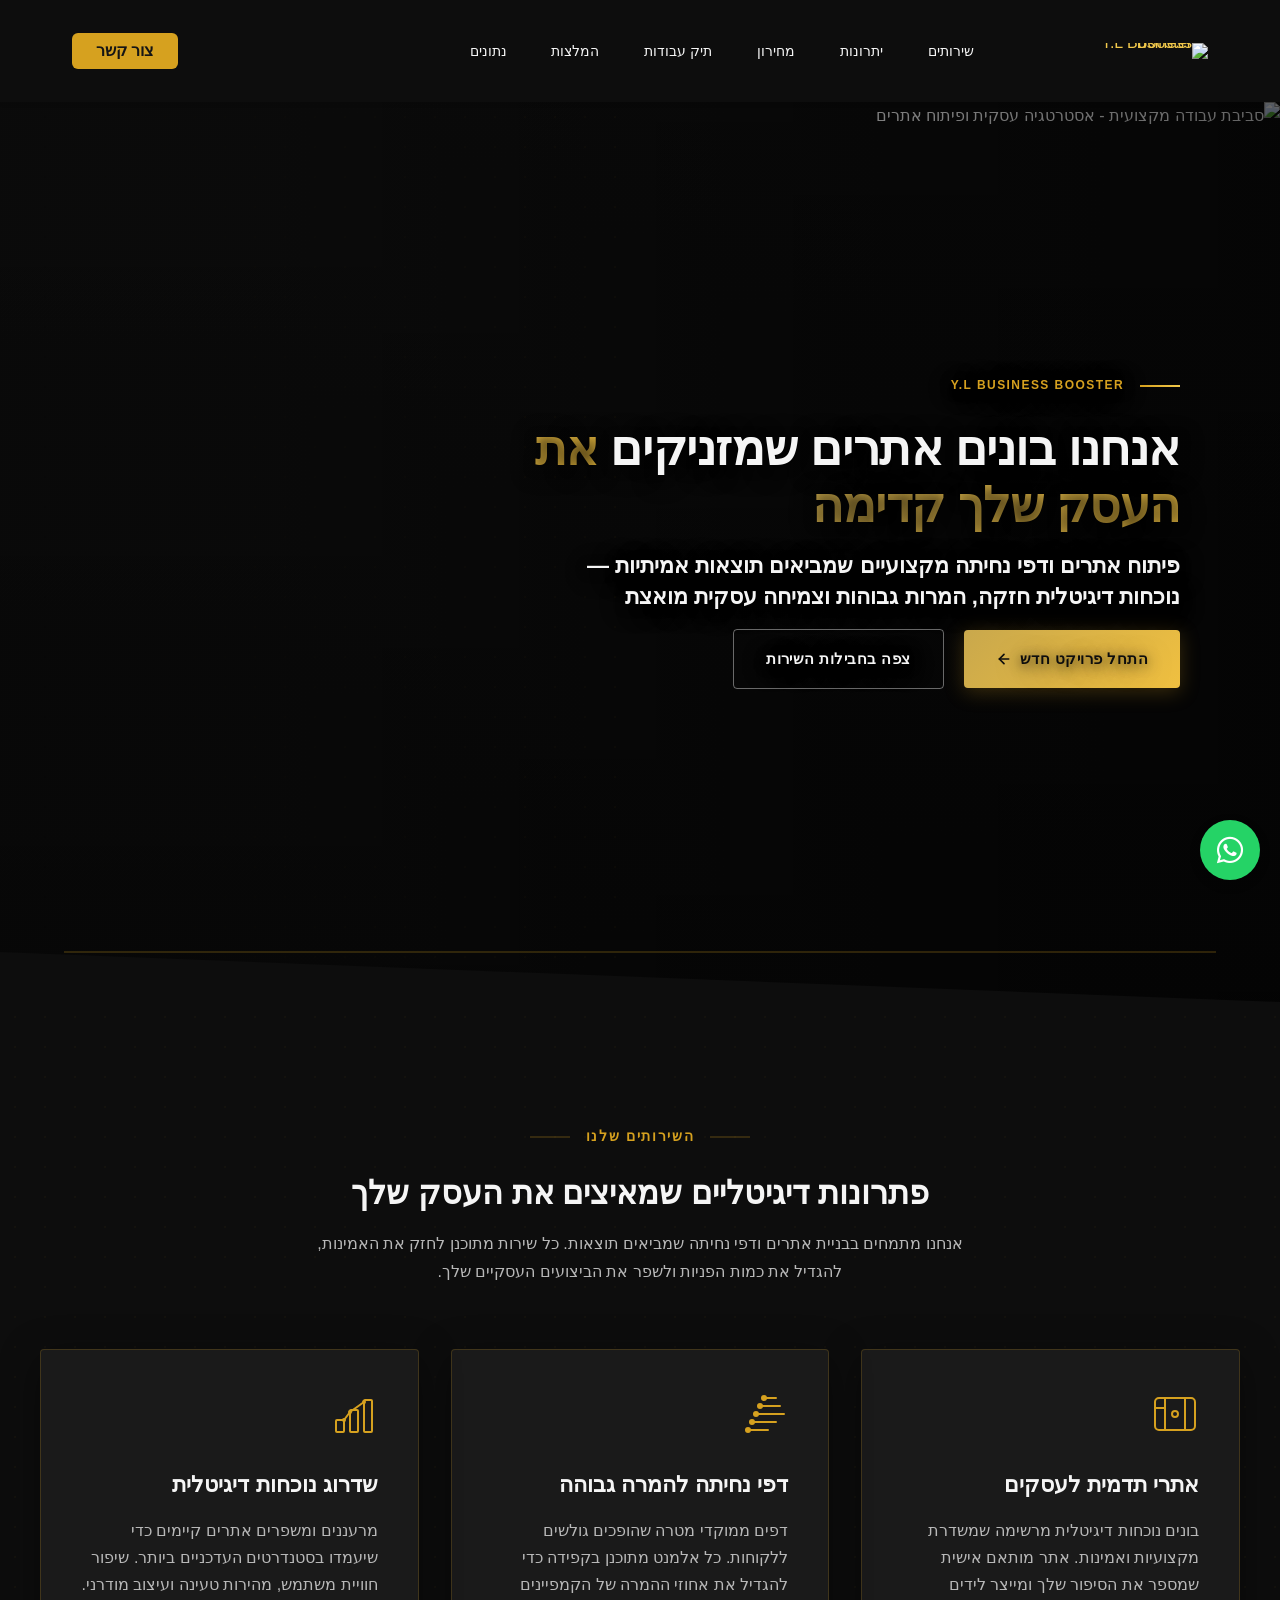
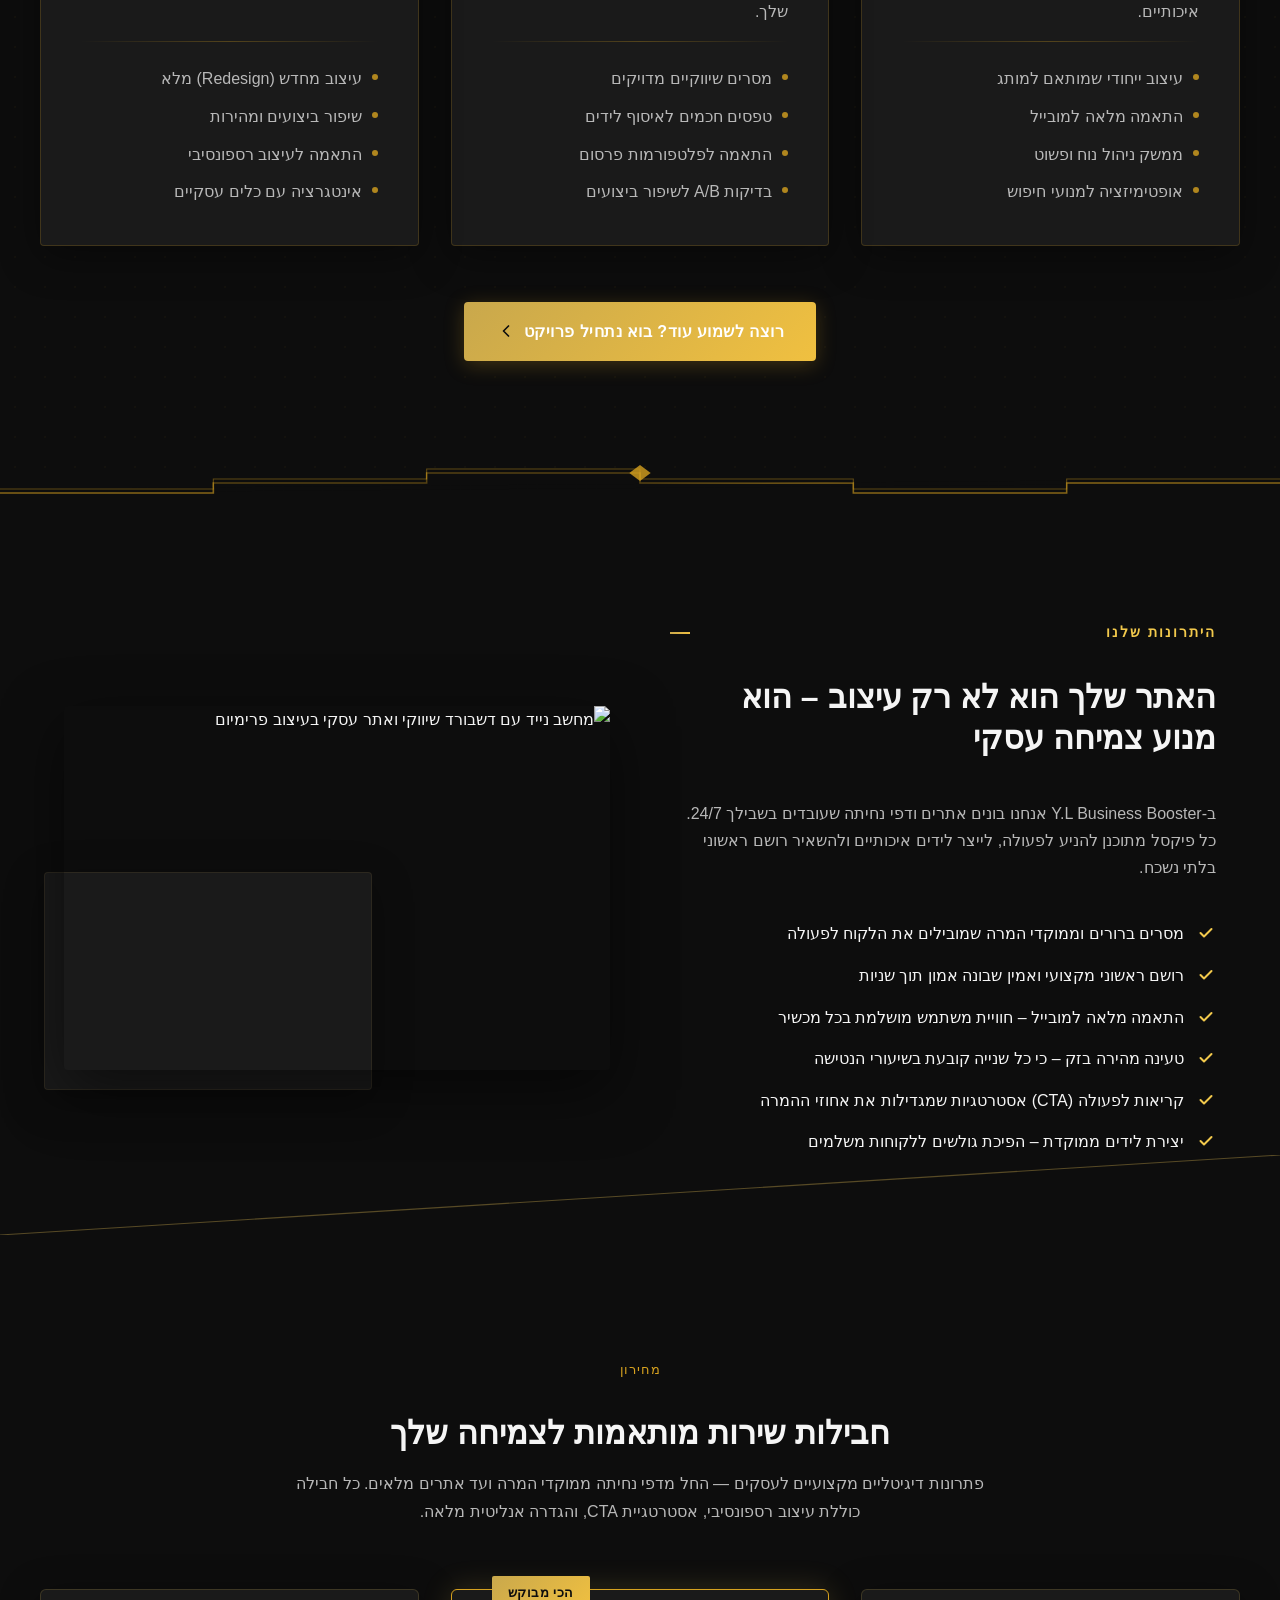
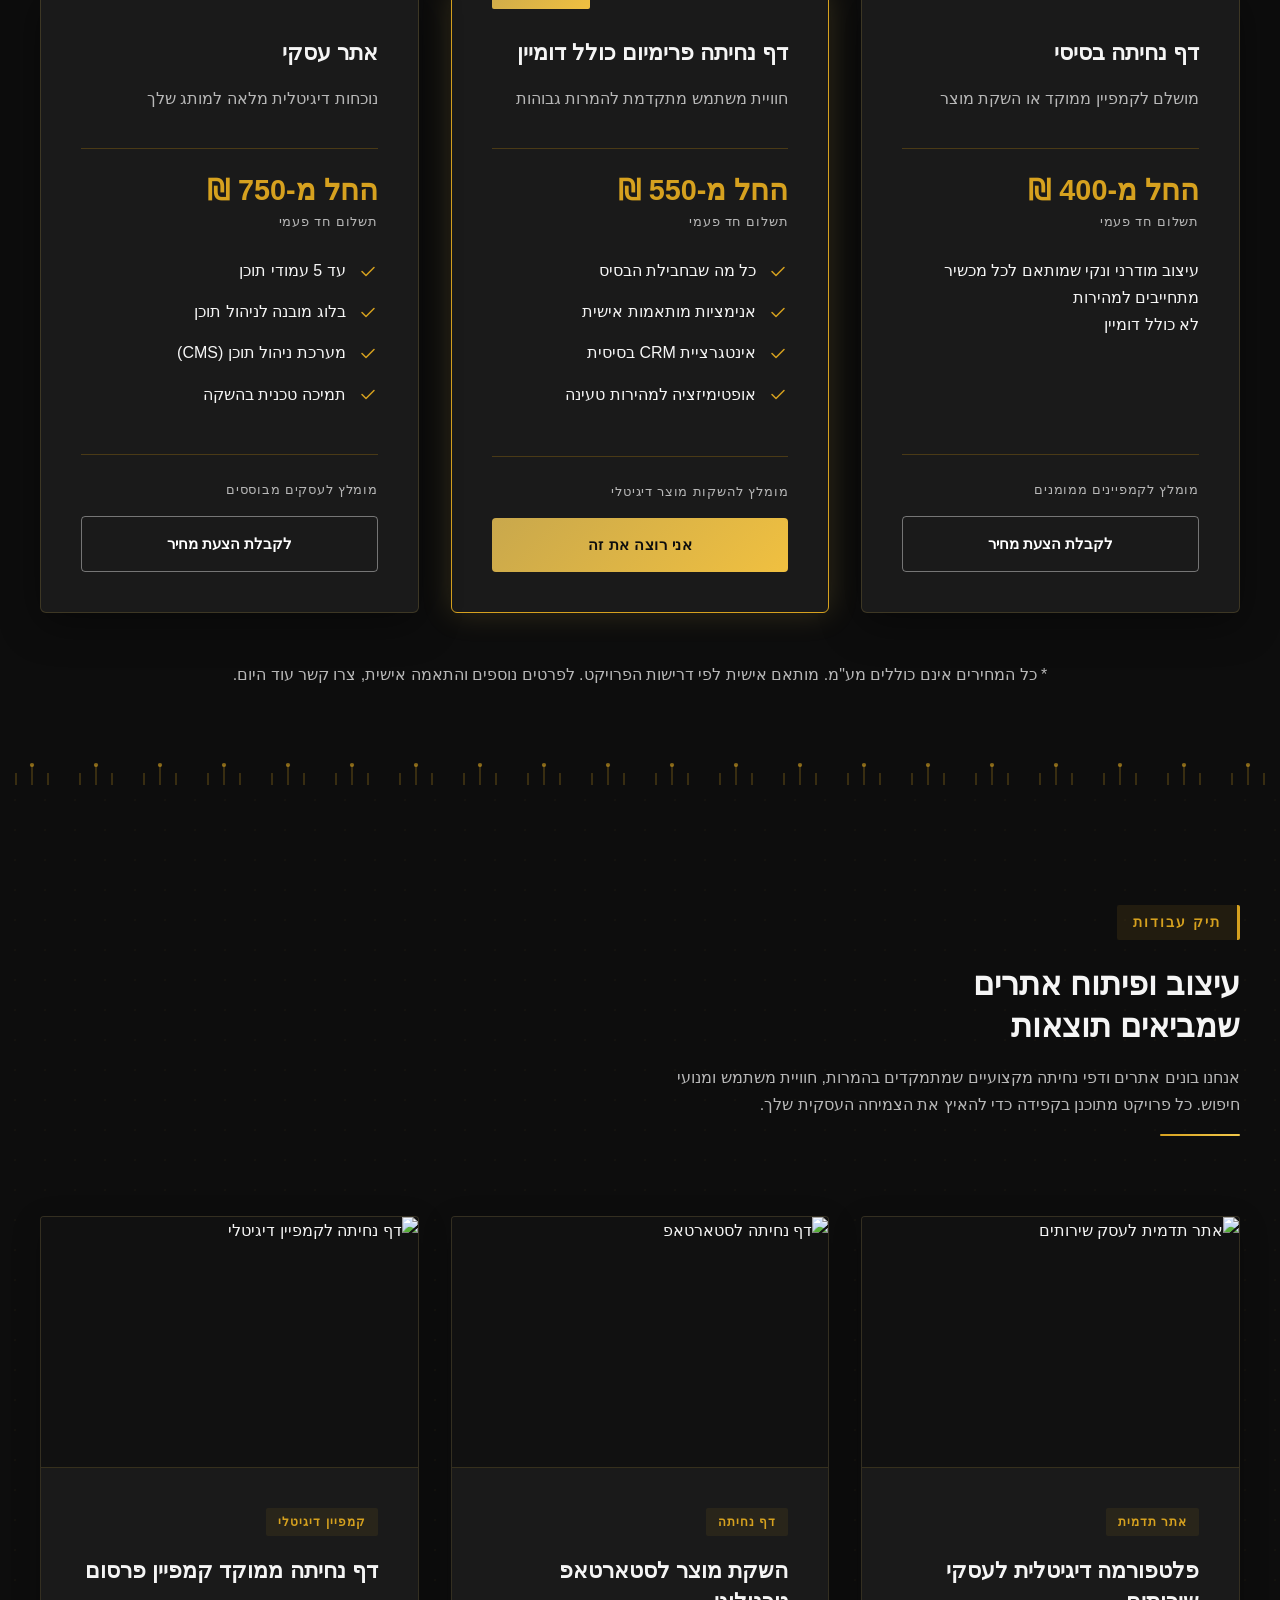
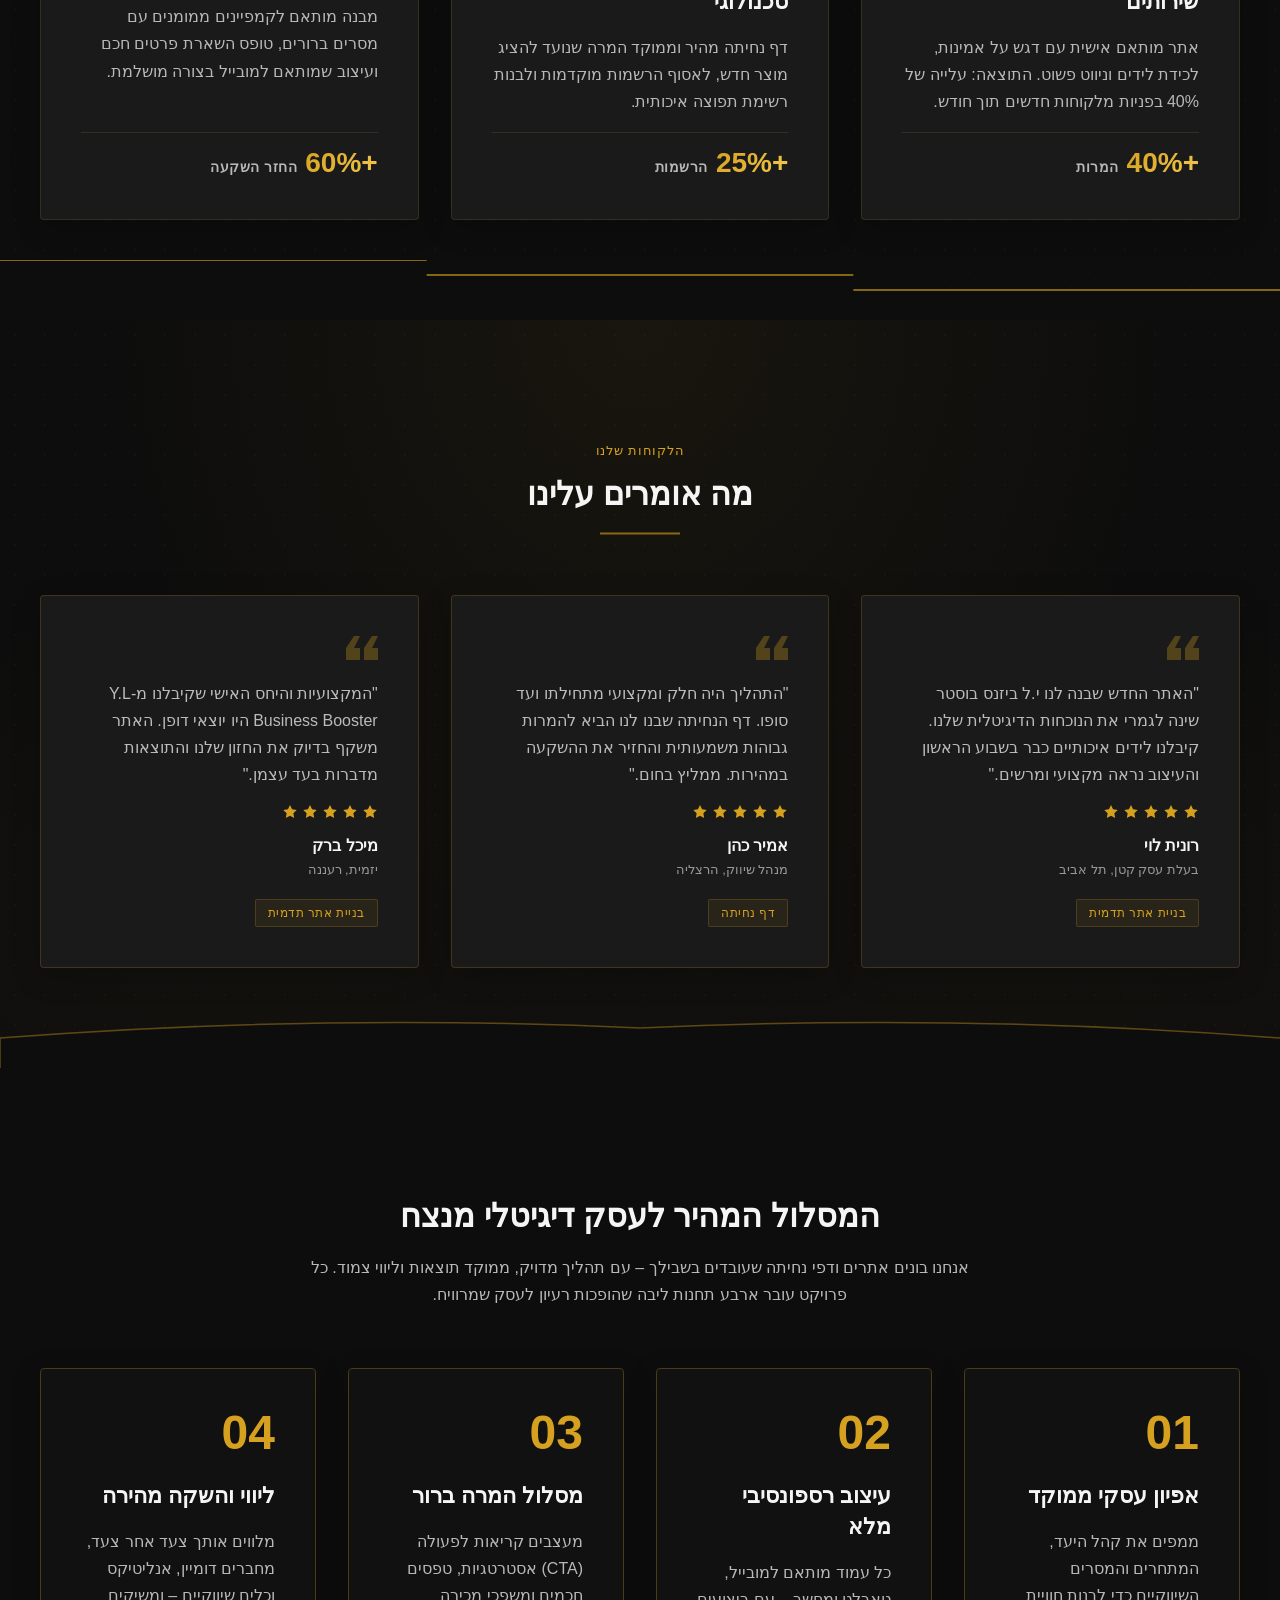
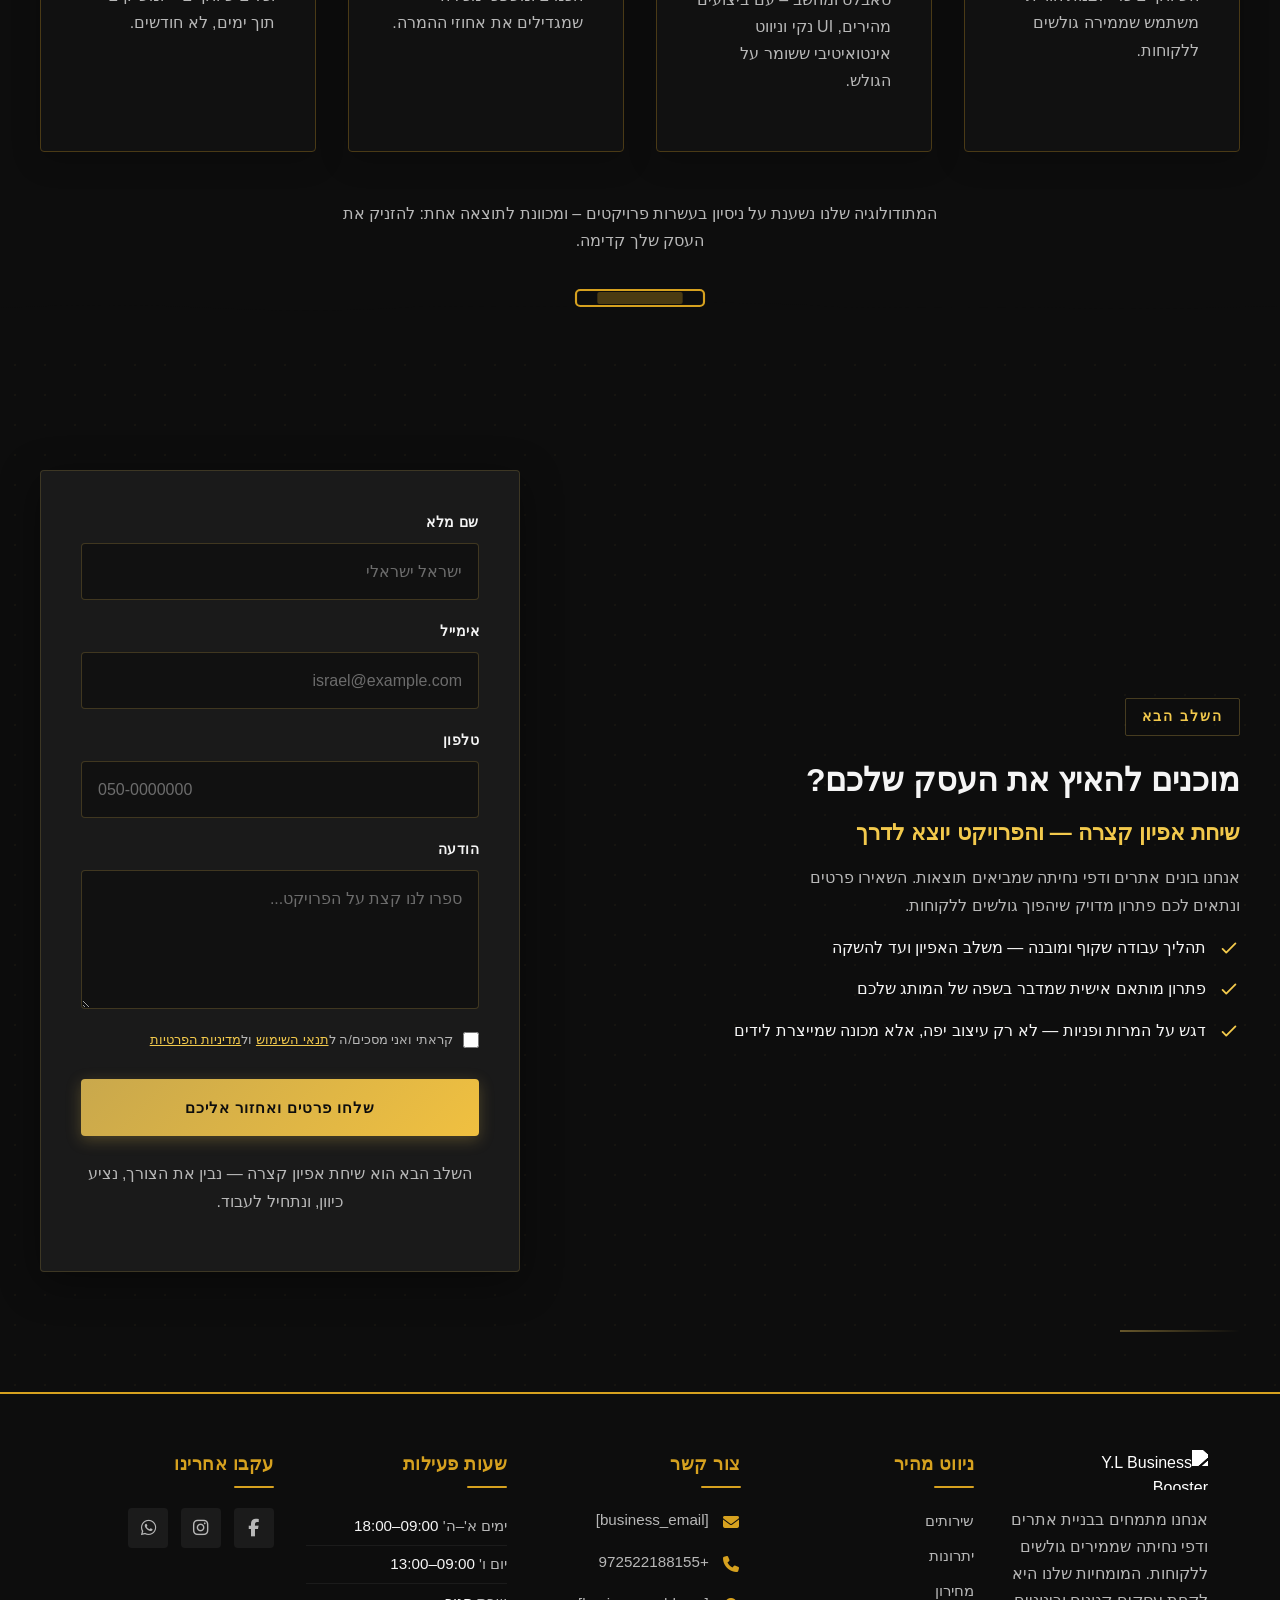
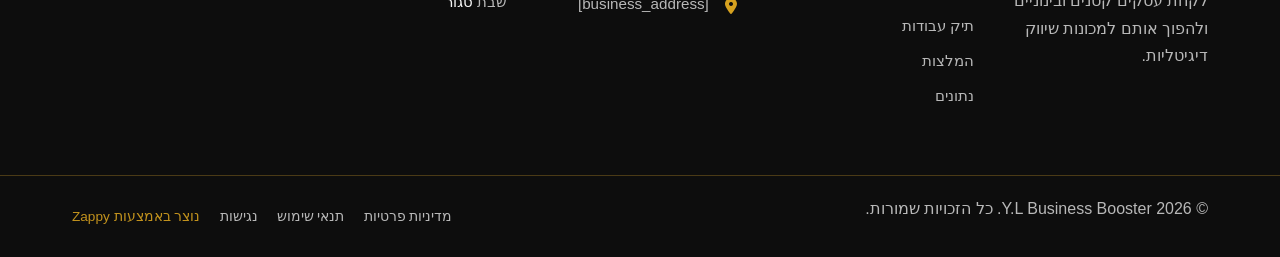
==== commit 33d71f0b: "Background sync: Progressive GitHub Sync" ====
--- a/public/index.html
+++ b/public/index.html
@@ -1 +1 @@
-<!doctype html><html dir="rtl" lang="he"><head><meta charset="UTF-8"><meta content="width=device-width,initial-scale=1" name="viewport"><meta content="index, follow" name="robots"><title>בנה נוכחות דיגיטלית מנצחת — Y.L Business Booster</title><meta content="Y.L Business Booster מתמחה בעיצוב ופיתוח אתרים ודפי נחיתה שמביאים תוצאות אמיתיות. הפוך את הרעיון שלך לעסק משגשג עם פתרונות Web Design &amp; Development מותאמים אישית. דברו איתנו עוד היום!" name="description"><meta content="Web Design & Development, web design & development company, עיצוב אתרים, פיתוח אתרים, דפי נחיתה" name="keywords"><link href="/assets/favicon.ico" rel="icon" type="image/x-icon"><link href="/assets/favicon-16x16.png" rel="icon" type="image/png" sizes="16x16"><link href="/assets/favicon-32x32.png" rel="icon" type="image/png" sizes="32x32"><link href="/assets/favicon-48x48.png" rel="icon" type="image/png" sizes="48x48"><link href="/assets/favicon-192x192.png" rel="icon" type="image/png" sizes="192x192"><link href="/assets/favicon-512x512.png" rel="icon" type="image/png" sizes="512x512"><link href="/assets/apple-touch-icon.png" rel="apple-touch-icon"><script>!function(){"use strict";var t="297a479d-2537-4a01-94c8-16d00fc88e8f",e="https://api.zappy5.com/api/analytics/track",a=18e5,n=2592e6,o=!0,i=!0,r=!0;var s=function(){var e="zappy_visitor_"+t,a=null;try{if(a=localStorage.getItem(e)){var o=JSON.parse(a),i=Date.now();if(i-o.created<n)return o.lastSeen=i,localStorage.setItem(e,JSON.stringify(o)),o.id}}catch(t){console.warn("Zappy Analytics: LocalStorage not available")}var r="zv_"+Date.now()+"_"+Math.random().toString(36).substr(2,9);try{localStorage.setItem(e,JSON.stringify({id:r,created:Date.now(),lastSeen:Date.now()}))}catch(t){}return r}(),c=function(){var e="zappy_session_"+t,n=null;try{if(n=sessionStorage.getItem(e)){var o=JSON.parse(n),i=Date.now();if(i-o.timestamp<a)return o.timestamp=i,sessionStorage.setItem(e,JSON.stringify(o)),o.id}}catch(t){console.warn("Zappy Analytics: SessionStorage not available")}var r="zs_"+Date.now()+"_"+Math.random().toString(36).substr(2,9);try{sessionStorage.setItem(e,JSON.stringify({id:r,timestamp:Date.now()}))}catch(t){}return r}();function l(a,n){n=n||{};var o={website_id:t,event_type:a,page_path:window.location.pathname,referrer:document.referrer||"direct",visitor_id:s,session_id:c,metadata:n};if(navigator.sendBeacon){var i=new Blob([JSON.stringify(o)],{type:"application/json"});navigator.sendBeacon(e,i)}else fetch(e,{method:"POST",headers:{"Content-Type":"application/json"},body:JSON.stringify(o),keepalive:!0}).catch(function(t){console.warn("Zappy Analytics: Failed to track event",t)})}o&&l("pageview",{title:document.title,url:window.location.href}),i&&document.addEventListener("click",function(t){var e=t.target;if("BUTTON"===e.tagName||e.closest("button")){var a="BUTTON"===e.tagName?e:e.closest("button");l("click",{element:"button",text:a.textContent.trim().substring(0,100),id:a.id||null,class:a.className||null})}else if("A"===e.tagName||e.closest("a")){var n="A"===e.tagName?e:e.closest("a");l("navigation",{element:"link",text:n.textContent.trim().substring(0,100),href:n.href,external:n.hostname!==window.location.hostname})}},!0),r&&document.addEventListener("submit",function(t){var e=t.target;l("form_submit",{form_id:e.id||null,form_name:e.name||null,form_action:e.action||null,form_method:e.method||"GET"})},!0);var d=Date.now();window.addEventListener("beforeunload",function(){l("page_unload",{time_on_page:Math.floor((Date.now()-d)/1e3),page_path:window.location.pathname})}),window.zappyAnalytics={track:l,getVisitorId:function(){return s},getSessionId:function(){return c}}}()</script><meta content="בנה נוכחות דיגיטלית מנצחת — Y.L Business Booster" property="og:title"><meta content="Y.L Business Booster מתמחה בעיצוב ופיתוח אתרים ודפי נחיתה שמביאים תוצאות אמיתיות. הפוך את הרעיון שלך לעסק משגשג עם פתרונות Web Design &amp; Development מותאמים אישית. דברו איתנו עוד היום!" property="og:description"><meta content="summary_large_image" name="twitter:card"><meta content="בנה נוכחות דיגיטלית מנצחת — Y.L Business Booster" name="twitter:title"><meta content="Y.L Business Booster מתמחה בעיצוב ופיתוח אתרים ודפי נחיתה שמביאים תוצאות אמיתיות. הפוך את הרעיון שלך לעסק משגשג עם פתרונות Web Design &amp; Development מותאמים אישית. דברו איתנו עוד היום!" name="twitter:description"><meta content="website" property="og:type"><meta content="he_IL" property="og:locale"><link href="https://cdnjs.cloudflare.com/ajax/libs/font-awesome/6.4.0/css/all.min.css" rel="stylesheet"><style>.skip-link{position:absolute;top:0;left:0;transform:translateY(-200%);padding:12px 18px;background:var(--bg-dark,#1a1a1a);color:var(--text-light,#fff);font-weight:600;border-radius:0 0 8px 0;z-index:10000}.skip-link:focus{transform:none;outline:2px solid var(--ring,#fff);outline-offset:2px}:focus-visible{outline:2px solid var(--ring,currentColor);outline-offset:3px}</style><link href="/assets/favicon.ico" rel="icon" type="image/x-icon"><link href="/assets/favicon-16x16.png" rel="icon" type="image/png" sizes="16x16"><link href="/assets/favicon-32x32.png" rel="icon" type="image/png" sizes="32x32"><link href="/assets/favicon-48x48.png" rel="icon" type="image/png" sizes="48x48"><link href="/assets/favicon-192x192.png" rel="icon" type="image/png" sizes="192x192"><link href="/assets/favicon-512x512.png" rel="icon" type="image/png" sizes="512x512"><link href="/assets/apple-touch-icon.png" rel="apple-touch-icon"><link href="https://cdn.jsdelivr.net/npm/vanilla-cookieconsent@3/dist/cookieconsent.css" rel="stylesheet"><script src="https://cdn.jsdelivr.net/npm/vanilla-cookieconsent@3/dist/cookieconsent.umd.js"></script><script src="https://cdn.jsdelivr.net/gh/mickidum/acc_toolbar/acctoolbar/acctoolbar.min.js"></script><link href="/styles.css" rel="stylesheet"><script>window.ZAPPY_WEBSITE_ID="297a479d-2537-4a01-94c8-16d00fc88e8f",window.ZAPPY_API_BASE="https://api.zappy5.com"</script><link href="/assets/site-index-hero-image-1.webp" rel="preload" as="image" fetchpriority="high"><style id="zappy-dropdown-submenu-styles">#navMenu li:has(.sub-menu),.nav-menu li:has(.sub-menu),.navbar li:has(.sub-menu),nav li:has(.sub-menu){position:relative}#navMenu .sub-menu,.nav-menu .sub-menu,.navbar .sub-menu,nav .sub-menu{display:block!important;position:absolute!important;top:100%;left:0;min-width:220px;background:#fff;border-radius:8px;box-shadow:0 8px 25px rgba(0,0,0,.15);padding:8px 0;opacity:0;visibility:hidden;transform:translateY(10px);transition:all .3s ease;z-index:1000;list-style:none;pointer-events:none}#navMenu li:hover>.sub-menu,.nav-menu li:hover>.sub-menu,.navbar li:hover>.sub-menu,nav li:hover>.sub-menu{opacity:1!important;visibility:visible!important;transform:translateY(0)!important;pointer-events:auto!important}.sub-menu li{list-style:none;margin:0;padding:0}.sub-menu a{display:block!important;padding:10px 16px!important;color:var(--text-dark,#333)!important;font-weight:500;text-decoration:none;white-space:nowrap;transition:background-color .2s}.sub-menu .zappy-nav-child>a{padding-left:28px!important;font-size:.9em!important;opacity:.85!important}[dir=rtl] .sub-menu .zappy-nav-child>a,html[lang=ar] .sub-menu .zappy-nav-child>a,html[lang=he] .sub-menu .zappy-nav-child>a{padding-left:10px!important;padding-right:28px!important}.sub-menu .zappy-nav-parent>a{font-weight:600!important}.sub-menu a:hover{background-color:#f5f5f5}[dir=rtl] .nav-menu .sub-menu,[dir=rtl] .navbar .sub-menu,[dir=rtl] nav .sub-menu,html[lang=ar] .nav-menu .sub-menu,html[lang=ar] .navbar .sub-menu,html[lang=ar] nav .sub-menu,html[lang=he] .nav-menu .sub-menu,html[lang=he] .navbar .sub-menu,html[lang=he] nav .sub-menu{left:auto!important;right:0!important}.sub-menu:empty,.sub-menu:not(:has(li)):not(:has(> a)),.sub-menu:not(:has(li:not(.zappy-hidden-menu-item))):not(:has(> a)){display:none!important;opacity:0!important;visibility:hidden!important;pointer-events:none!important}li:has(.menu-group-title):hover>.sub-menu{opacity:1!important;visibility:visible!important;transform:translateY(0)!important;pointer-events:auto!important}#navMenu>li>.menu-group-title,.nav-menu>li>.menu-group-title{display:inline-block;padding:.5rem 1rem;cursor:default;user-select:none}@media (max-width:768px){#navMenu .sub-menu,.nav-menu .sub-menu,.navbar .sub-menu,nav .sub-menu{position:static!important;transform:none!important;box-shadow:none!important;background:0 0!important;max-height:0;overflow:hidden;opacity:0;visibility:hidden;transition:max-height .3s ease,opacity .3s ease;padding:0!important;border-radius:0!important}#navMenu .sub-menu.mobile-expanded,.nav-menu .sub-menu.mobile-expanded,.navbar .sub-menu.mobile-expanded{max-height:none!important;overflow-y:visible!important;opacity:1!important;visibility:visible!important;padding:8px 0 8px 16px!important}[dir=rtl] .sub-menu.mobile-expanded,html[lang=he] .sub-menu.mobile-expanded{padding:8px 16px 8px 0!important}#navMenu li:hover>.sub-menu,.nav-menu li:hover>.sub-menu,.navbar li:hover>.sub-menu,nav li:hover>.sub-menu{opacity:0;visibility:hidden;pointer-events:none}#navMenu li>.sub-menu.mobile-expanded,.nav-menu li>.sub-menu.mobile-expanded,.navbar li>.sub-menu.mobile-expanded,nav li>.sub-menu.mobile-expanded{opacity:1!important;visibility:visible!important;pointer-events:auto!important}#navMenu li:has(.sub-menu),.nav-menu li:has(.sub-menu),.navbar li:has(.sub-menu),nav li:has(.sub-menu){display:flex!important;flex-wrap:wrap!important;align-items:center!important;position:relative!important;min-height:44px!important}#navMenu li:has(.sub-menu)>a,.nav-menu li:has(.sub-menu)>a,.navbar li:has(.sub-menu)>a,nav li:has(.sub-menu)>a{flex:1!important;min-width:0!important}#navMenu li:has(.sub-menu)>.menu-group-title,.nav-menu li:has(.sub-menu)>.menu-group-title,.navbar li:has(.sub-menu)>.menu-group-title,nav li:has(.sub-menu)>.menu-group-title{flex:1!important;min-width:0!important;padding:0!important;line-height:inherit!important}#navMenu li:has(.sub-menu)>.sub-menu,.nav-menu li:has(.sub-menu)>.sub-menu,.navbar li:has(.sub-menu)>.sub-menu,nav li:has(.sub-menu)>.sub-menu{flex-basis:100%!important;width:100%!important}#navMenu li:has(.sub-menu)>a [class*=arrow],#navMenu li:has(.sub-menu)>a [class*=chevron],.nav-menu li:has(.sub-menu)>a .fa-angle-down,.nav-menu li:has(.sub-menu)>a .fa-chevron-down,.nav-menu li:has(.sub-menu)>a [class*=arrow],.nav-menu li:has(.sub-menu)>a [class*=chevron],nav li:has(.sub-menu)>a [class*=arrow],nav li:has(.sub-menu)>a [class*=chevron]{display:none!important;visibility:hidden!important}.mobile-submenu-toggle{display:flex!important;align-items:center!important;justify-content:center!important;width:44px!important;height:auto!important;background:0 0!important;border:none!important;cursor:pointer!important;color:var(--text-light)!important;position:static!important;flex-shrink:0!important;align-self:stretch!important;z-index:2!important;padding:0!important;margin:0!important}.mobile-submenu-toggle::after{content:''!important;width:0!important;height:0!important;border-left:6px solid transparent!important;border-right:6px solid transparent!important;border-top:7px solid currentColor!important;transition:transform .3s ease!important}.mobile-submenu-toggle.expanded::after{transform:rotate(180deg)!important}.sub-menu a{padding:10px 0!important;display:block!important;color:var(--text-light)!important;white-space:normal!important}.sub-menu .zappy-nav-child>a{padding-left:28px!important;font-size:.9em!important;opacity:.85!important}[dir=rtl] .sub-menu .zappy-nav-child>a,html[lang=ar] .sub-menu .zappy-nav-child>a,html[lang=he] .sub-menu .zappy-nav-child>a{padding-left:0!important;padding-right:28px!important}.sub-menu .zappy-nav-parent>a{font-weight:600!important}#navMenu.active,.nav-menu.active{max-width:100vw!important;overflow-x:hidden!important;box-sizing:border-box!important}.navbar .sub-menu li a,.zappy-products-dropdown .sub-menu a,nav.navbar .sub-menu li a{color:var(--text-light)!important}}@media (min-width:769px){.mobile-submenu-toggle{display:none!important}}</style><style id="zappy-widget-visibility">html[dir=rtl] .whatsapp-float{right:20px!important;left:auto!important}html:not([dir]) .whatsapp-float,html[dir=ltr] .whatsapp-float{left:20px!important;right:auto!important}html[dir=rtl] #mic-access-tool-general-button,html[dir=rtl] #mic-init-access-tool #mic-access-tool-general-button,html[dir=rtl] #mic-init-access-tool .mic-access-tool-general-button,html[dir=rtl] ._access-icon,html[dir=rtl] .mic-access-tool-general-button{left:20px!important;right:auto!important}html:not([dir]) #mic-access-tool-general-button,html:not([dir]) #mic-init-access-tool #mic-access-tool-general-button,html:not([dir]) #mic-init-access-tool .mic-access-tool-general-button,html:not([dir]) ._access-icon,html:not([dir]) .mic-access-tool-general-button,html[dir=ltr] #mic-access-tool-general-button,html[dir=ltr] #mic-init-access-tool #mic-access-tool-general-button,html[dir=ltr] #mic-init-access-tool .mic-access-tool-general-button,html[dir=ltr] ._access-icon,html[dir=ltr] .mic-access-tool-general-button{right:20px!important;left:auto!important}@media (max-width:768px){.whatsapp-float{display:flex!important}}@media (min-width:769px){.whatsapp-float{display:flex!important}}@media (max-width:768px){#mic-access-tool-general-button,#mic-init-access-tool #mic-access-tool-general-button,#mic-init-access-tool .mic-access-tool-general-button,._access-icon,.mic-access-tool-general-button{display:flex!important;visibility:visible!important;opacity:1!important;pointer-events:auto!important}#mic-access-tool-box.opened-mic-access-tool,#mic-init-access-tool #mic-access-tool-box.opened-mic-access-tool,.mic-access-tool-box.opened-mic-access-tool{visibility:visible!important;opacity:1!important;pointer-events:auto!important}}@media (min-width:769px){#mic-access-tool-general-button,#mic-init-access-tool #mic-access-tool-general-button,#mic-init-access-tool .mic-access-tool-general-button,._access-icon,.mic-access-tool-general-button{display:flex!important;visibility:visible!important;opacity:1!important;pointer-events:auto!important}#mic-access-tool-box.opened-mic-access-tool,#mic-init-access-tool #mic-access-tool-box.opened-mic-access-tool,.mic-access-tool-box.opened-mic-access-tool{visibility:visible!important;opacity:1!important;pointer-events:auto!important}}</style></head><body><a href="#main" class="skip-link">דלג לתוכן הראשי</a><nav class="navbar" dir="rtl"><button class="mobile-toggle" aria-label="Menu" id="mobileToggle"><svg viewBox="0 0 24 24" class="hamburger-icon" width="24" height="24" fill="none"><path d="M3 12h18M3 6h18M3 18h18" stroke="currentColor" stroke-width="2" stroke-linecap="round"></path></svg> <svg viewBox="0 0 24 24" style="display:none" class="close-icon" fill="none" height="24" width="24"><path d="M18 6L6 18M6 6l12 12" stroke="currentColor" stroke-width="2" stroke-linecap="round"></path></svg></button> <button class="phone-header-btn" aria-label="Call" data-phone="[business_phone]"><svg viewBox="0 0 24 24" width="20" height="20" fill="currentColor"><path d="M22 16.92v3a2 2 0 0 1-2.18 2 19.79 19.79 0 0 1-8.63-3.07 19.5 19.5 0 0 1-6-6 19.79 19.79 0 0 1-3.07-8.67A2 2 0 0 1 4.11 2h3a2 2 0 0 1 2 1.72 12.84 12.84 0 0 0 .7 2.81 2 2 0 0 1-.45 2.11L8.09 9.91a16 16 0 0 0 6 6l1.27-1.27a2 2 0 0 1 2.11-.45 12.84 12.84 0 0 0 2.81.7A2 2 0 0 1 22 16.92z"></path></svg></button><div class="nav-container"><div class="nav-right-group"><div class="nav-brand"><a href="/" class="logo-link"><img alt="Y.L Business Booster" src="/assets/site-----image-1.webp" class="logo"></a></div><ul class="nav-menu" id="navMenu"><li><a href="#services">שירותים</a></li><li><a href="#benefits">יתרונות</a></li><li><a href="#pricing">מחירון</a></li><li><a href="#portfolio">תיק עבודות</a></li><li><a href="#testimonials">המלצות</a></li><li><a href="#stats">נתונים</a></li><li class="mobile-contact-link nav-cta-mobile-item"><a href="#contact" class="nav-cta-btn">צור קשר</a></li></ul></div><div class="nav-cta-container"><a href="#contact" class="nav-cta-btn">צור קשר</a></div></div></nav><script>window.addEventListener("load",function(){const e=document.querySelector(".navbar, nav, header");if(!e)return void console.log("[Navbar] Navbar element not found");let t=document.getElementById("mobileToggle")||document.querySelector(".mobile-toggle")||document.querySelector(".hamburger")||document.querySelector(".hamburger-menu")||document.querySelector(".menu-toggle")||document.querySelector(".burger-menu")||document.querySelector('[aria-label="Menu"]')||document.querySelector('[aria-label="תפריט"]');const o=document.querySelector(".phone-header-btn"),n=window.getComputedStyle(e);let r=n.backgroundColor;if(console.log("[Navbar] Initial navbar background:",r),"transparent"===r||"rgba(0, 0, 0, 0)"===r||r.startsWith("rgba")&&r.includes(", 0)")){const e=n.backgroundImage;if(e&&"none"!==e)console.log("[Navbar] Navbar has background image/gradient, using dark text"),r="rgb(240, 240, 240)";else{const e=window.getComputedStyle(document.body).backgroundColor;console.log("[Navbar] Navbar transparent, using body background:",e),r=e}}const a=r.match(/\d+/g);if(a&&a.length>=3){const e=(.299*parseInt(a[0])+.587*parseInt(a[1])+.114*parseInt(a[2]))/255;console.log("[Navbar] Mobile button colors preserved from Claude CSS (luminance:",e.toFixed(2)+")");const n=document.createElement("style");n.id="zappy-mobile-nav-fix";document.documentElement.lang;document.documentElement.dir,n.textContent='\n        /* Hide mobile buttons on desktop, show only on mobile */\n        @media (min-width: 769px) {\n          .mobile-toggle,\n          .phone-header-btn {\n            display: none !important;\n          }\n        }\n        \n        /* Show and position mobile buttons correctly on mobile */\n        @media (max-width: 768px) {\n          .navbar,\n          nav.navbar {\n            min-height: 70px !important;\n          }\n\n          .mobile-toggle,\n          .phone-header-btn {\n            position: absolute !important;\n            top: 0 !important;\n            bottom: 0 !important;\n            margin-top: auto !important;\n            margin-bottom: auto !important;\n            transform: none !important;\n            z-index: 1001 !important;\n            display: flex !important;\n            align-items: center !important;\n            justify-content: center !important;\n            width: 36px !important;\n            height: 36px !important;\n            border-radius: 50% !important;\n            border: none !important;\n            cursor: pointer !important;\n            padding: 6px !important;\n            background: none !important;\n            color: var(--nav-text, var(--text-light)) !important;\n            touch-action: manipulation !important;\n            -webkit-tap-highlight-color: transparent !important;\n          }\n\n          html[data-zappy-site-type="ecommerce"] .phone-header-btn,\n          body[data-zappy-site-type="ecommerce"] .phone-header-btn,\n          html[data-zappy-site-type="ecommerce"] header .phone-header-btn,\n          html[data-zappy-site-type="ecommerce"] nav .phone-header-btn {\n            display: none !important;\n            visibility: hidden !important;\n            width: 0 !important;\n            height: 0 !important;\n            min-width: 0 !important;\n            overflow: hidden !important;\n          }\n          \n          /* LTR positioning (default): hamburger LEFT, phone RIGHT */\n          html:not([dir="rtl"]):not([lang="he"]):not([lang="ar"]) .mobile-toggle,\n          html[dir="ltr"] .mobile-toggle {\n            left: 12px !important;\n            right: auto !important;\n          }\n          html:not([dir="rtl"]):not([lang="he"]):not([lang="ar"]) .phone-header-btn,\n          html[dir="ltr"] .phone-header-btn {\n            right: 12px !important;\n            left: auto !important;\n          }\n          \n          /* RTL positioning: hamburger RIGHT, phone LEFT */\n          html[dir="rtl"] .mobile-toggle,\n          html[lang="he"] .mobile-toggle,\n          html[lang="ar"] .mobile-toggle {\n            right: 12px !important;\n            left: auto !important;\n          }\n          html[dir="rtl"] .phone-header-btn,\n          html[lang="he"] .phone-header-btn,\n          html[lang="ar"] .phone-header-btn {\n            left: 12px !important;\n            right: auto !important;\n          }\n          \n          /* CRITICAL: Ensure nav-container has min-height on mobile */\n          /* All children are positioned absolutely/fixed on mobile, so height:auto collapses to 0 */\n          .nav-container {\n            min-height: 70px !important;\n            position: relative !important;\n          }\n          \n          /* Ensure SVG icons are properly sized and inherit color */\n          .mobile-toggle svg,\n          .phone-header-btn svg {\n            width: 24px !important;\n            height: 24px !important;\n            /* Don\'t force display - let JavaScript control hamburger/close toggle */\n          }\n          \n          /* Reset nav-cta-container on mobile - remove desktop box-shadow/padding */\n          /* that creates a visible ghost box when CTA button is hidden */\n          .nav-cta-container {\n            box-shadow: none !important;\n            padding: 0 !important;\n          }\n          \n          /* Hide nav-cta-container entirely on mobile when there\'s no lang-switcher */\n          /* (only the CTA button is inside, and it\'s hidden on mobile) */\n          .nav-cta-container:not(:has(.lang-switcher)) {\n            display: none !important;\n          }\n          \n          /* CRITICAL: Prevent hero image fade gradient from bleeding over headline text */\n          /* The .image-fade-gradient has bottom: -30px (extends below parent) */\n          /* On mobile stacked layout, this overlaps the h1 text below the image */\n          .hero-image-column {\n            overflow: hidden !important;\n          }\n          .image-fade-gradient {\n            bottom: 0 !important;\n          }\n          \n          /* Hide desktop language switcher on mobile - hamburger menu handles it */\n          /* High specificity to override stored CSS */\n          .lang-switcher,\n          .nav-cta-container .lang-switcher,\n          .nav-container .lang-switcher,\n          .navbar .lang-switcher,\n          .navbar .nav-cta-container .lang-switcher {\n            display: none !important;\n          }\n        }\n      ';const r=document.getElementById("zappy-mobile-nav-fix");r&&r.remove(),document.head.appendChild(n),console.log("[Navbar] Critical CSS injected for mobile nav positioning");const i=window.innerWidth<=768;if(t){const e=t.querySelector(".hamburger-icon"),o=t.querySelector(".close-icon");e&&(e.style.setProperty("width","24px","important"),e.style.setProperty("height","24px","important"),e.style.setProperty("display","block","important")),o&&(o.style.setProperty("width","24px","important"),o.style.setProperty("height","24px","important"),o.style.setProperty("display","none","important")),i?(t.style.setProperty("position","absolute","important"),t.style.setProperty("top","0","important"),t.style.setProperty("bottom","0","important"),t.style.setProperty("margin-top","auto","important"),t.style.setProperty("margin-bottom","auto","important"),t.style.setProperty("transform","none","important"),t.style.setProperty("z-index","1001","important"),t.style.removeProperty("left"),t.style.removeProperty("right"),console.log("[Navbar] Mobile toggle positioning applied (mobile viewport)")):(t.style.removeProperty("position"),t.style.removeProperty("top"),t.style.removeProperty("transform"),t.style.removeProperty("z-index"),t.style.removeProperty("left"),t.style.removeProperty("right"),console.log("[Navbar] Desktop viewport - cleared mobile toggle inline positioning"))}if(o){const e=o.querySelector("svg");e&&(e.style.width="24px",e.style.height="24px",e.setAttribute("width","24"),e.setAttribute("height","24")),i?(o.style.setProperty("position","absolute","important"),o.style.setProperty("top","0","important"),o.style.setProperty("bottom","0","important"),o.style.setProperty("margin-top","auto","important"),o.style.setProperty("margin-bottom","auto","important"),o.style.setProperty("transform","none","important"),o.style.setProperty("z-index","1001","important"),o.style.removeProperty("left"),o.style.removeProperty("right"),console.log("[Navbar] Phone button positioning applied (mobile viewport)")):(o.style.removeProperty("position"),o.style.removeProperty("top"),o.style.removeProperty("transform"),o.style.removeProperty("z-index"),o.style.removeProperty("left"),o.style.removeProperty("right"),console.log("[Navbar] Desktop viewport - cleared phone button inline positioning"))}}else console.log("[Navbar] Could not parse background color:",r);t=document.getElementById("mobileToggle")||document.querySelector(".mobile-toggle")||document.querySelector(".hamburger")||document.querySelector(".hamburger-menu")||document.querySelector(".menu-toggle")||document.querySelector(".burger-menu")||document.querySelector('[aria-label="Menu"]')||document.querySelector('[aria-label="תפריט"]');const i=document.getElementById("navMenu")||document.querySelector(".nav-menu")||document.querySelector(".nav-links")||document.querySelector("nav ul:not(.submenu)");if(!t||!i)return void console.log("[Navbar] Mobile toggle or menu not found:",{toggle:!!t,menu:!!i});i.id||(i.id="navMenu"),console.log("[Navbar] Initializing mobile menu...");const l=t.cloneNode(!0);t.parentNode.replaceChild(l,t);var s=0;function p(e){var t=Date.now();t-s<300||(s=t,function(e){e.preventDefault(),e.stopPropagation();const t=l.querySelector(".hamburger-icon"),o=l.querySelector(".close-icon");i.classList.contains("active")?(i.classList.remove("active"),t&&t.style.setProperty("display","block","important"),o&&o.style.setProperty("display","none","important"),document.body.style.overflow="",document.body.classList.remove("menu-open"),console.log("[Navbar] Menu closed")):(i.classList.add("active"),t&&t.style.setProperty("display","none","important"),o&&o.style.setProperty("display","block","important"),document.body.style.overflow="hidden",document.body.classList.add("menu-open"),console.log("[Navbar] Menu opened"))}(e))}l.addEventListener("click",p),l.addEventListener("touchend",p),document.addEventListener("keydown",function(e){if(("Escape"===e.key||"Esc"===e.key)&&i.classList.contains("active")){const e=l.querySelector(".hamburger-icon"),t=l.querySelector(".close-icon");i.classList.remove("active"),e&&e.style.setProperty("display","block","important"),t&&t.style.setProperty("display","none","important"),document.body.style.overflow="",document.body.classList.remove("menu-open"),console.log("[Navbar] Menu closed (Escape)")}}),i.querySelectorAll("a").forEach(function(e){e.addEventListener("click",function(){if("#"===this.getAttribute("href"))return;const e=l.querySelector(".hamburger-icon"),t=l.querySelector(".close-icon");i.classList.remove("active"),e&&e.style.setProperty("display","block","important"),t&&t.style.setProperty("display","none","important"),document.body.style.overflow="",document.body.classList.remove("menu-open"),console.log("[Navbar] Menu closed (link clicked)")})});var m=i.querySelectorAll(".dropdown-toggle");m.forEach(function(e){e.addEventListener("click",function(e){e.preventDefault(),e.stopPropagation();var t=this.closest(".nav-dropdown");t&&(t.parentNode.querySelectorAll(".nav-dropdown.open").forEach(function(e){e!==t&&e.classList.remove("open")}),t.classList.toggle("open"),console.log("[Navbar] Dropdown toggled:",t.classList.contains("open")?"open":"closed"))})}),document.addEventListener("click",function(e){e.target.closest(".nav-dropdown")||document.querySelectorAll(".nav-dropdown.open").forEach(function(e){e.classList.remove("open")})}),console.log("[Navbar] Dropdown handlers initialized for "+m.length+" dropdowns"),o&&o.addEventListener("click",function(){const e=document.querySelectorAll('a[href^="tel:"]'),t=e.length>0?e[0].getAttribute("href").replace("tel:",""):"[business_phone]";window.location.href="tel:"+t,console.log("[Navbar] Phone button clicked")}),console.log("[Navbar] Mobile menu initialized successfully")})</script><main id="main"><section class="index-hero-section" data-band-index="0" data-layout-spec="בית-hero" id="hero" data-hero-type="fullscreen-scrim"><div class="hero-bg-wrapper"><img alt="סביבת עבודה מקצועית - אסטרטגיה עסקית ופיתוח אתרים" src="/assets/site-index-hero-image-1.webp" data-context="Sleek dark office interior, executive strategy table with laptop showing business analytics dashboard, warm gold accent lighting, matte black surfaces, professional consulting atmosphere, cinematic depth of field" data-placeholder="index-hero-image-1" decoding="async" height="600" loading="eager" width="1200" class="hero-bg-image" data-hero-bg="true" fetchpriority="high"></div><div class="hero-scrim" aria-hidden="true"></div><div class="hero-dot-grid" aria-hidden="true"></div><div class="hero-overlay"><div class="hero-content"><div class="hero-eyebrow"><span class="eyebrow-line"></span> <span class="eyebrow-text">Y.L Business Booster</span></div><h1 class="hero-headline">אנחנו בונים אתרים שמזניקים <span class="text-gold">את העסק שלך קדימה</span></h1><h3 class="hero-subtitle">פיתוח אתרים ודפי נחיתה מקצועיים שמביאים תוצאות אמיתיות — נוכחות דיגיטלית חזקה, המרות גבוהות וצמיחה עסקית מואצת</h3><div class="hero-ctas"><a href="#contact" class="btn-primary hero-btn-primary">התחל פרויקט חדש <svg viewBox="0 0 24 24" data-element-type="icon" data-icon-type="svg" height="16" width="16" fill="none" class="btn-arrow" stroke="currentColor" stroke-linecap="round" stroke-linejoin="round" stroke-width="2.5"><line x1="5" x2="19" y1="12" y2="12"></line><polyline points="12 5 19 12 12 19"></polyline></svg> </a><a href="#services" class="btn-secondary hero-btn-secondary">צפה בחבילות השירות</a></div></div></div><div class="hero-divider-wrapper" aria-hidden="true"><svg viewBox="0 0 1200 80" xmlns="http://www.w3.org/2000/svg" aria-hidden="true" data-no-icon-edit="true" preserveAspectRatio="none"><path d="M0,80 L0,30 L1200,80 L1200,80 Z" fill="#0D0D0D"></path><line x1="60" x2="1140" y1="30" y2="30" stroke="var(--primary)" stroke-width="1" opacity="0.4"></line></svg></div></section><section class="index-services-section" data-band-index="1" data-layout-spec="בית-services" id="services"><div class="index-services-section__container"><div class="index-services-section__intro"><span class="index-services-section__label">השירותים שלנו</span><h2 class="index-services-section__title">פתרונות דיגיטליים שמאיצים את העסק שלך</h2><p class="index-services-section__desc">אנחנו מתמחים בבניית אתרים ודפי נחיתה שמביאים תוצאות. כל שירות מתוכנן לחזק את האמינות, להגדיל את כמות הפניות ולשפר את הביצועים העסקיים שלך.</p></div><div class="index-services-section__grid"><article class="index-services-section__card"><div class="index-services-section__card-icon"><svg viewBox="0 0 48 48" xmlns="http://www.w3.org/2000/svg" data-element-type="icon" data-icon-type="svg" fill="none"><rect height="32" width="40" x="4" y="8" rx="4" stroke="currentColor" stroke-width="2"></rect><path d="M14 8V40" stroke="currentColor" stroke-width="2"></path><path d="M4 18H14" stroke="currentColor" stroke-width="2"></path><path d="M34 8V40" stroke="currentColor" stroke-width="2"></path><circle cx="24" cy="24" r="3" stroke="currentColor" stroke-width="2"></circle></svg></div><h3 class="index-services-section__card-title">אתרי תדמית לעסקים</h3><p class="index-services-section__card-desc">בונים נוכחות דיגיטלית מרשימה שמשדרת מקצועיות ואמינות. אתר מותאם אישית שמספר את הסיפור שלך ומייצר לידים איכותיים.</p><div class="index-services-section__separator"></div><ul class="index-services-section__bullets"><li>עיצוב ייחודי שמותאם למותג</li><li>התאמה מלאה למובייל</li><li>ממשק ניהול נוח ופשוט</li><li>אופטימיזציה למנועי חיפוש</li></ul></article><article class="index-services-section__card"><div class="index-services-section__card-icon"><svg viewBox="0 0 48 48" xmlns="http://www.w3.org/2000/svg" data-element-type="icon" data-icon-type="svg" fill="none"><path d="M36 8L24 8" stroke="currentColor" stroke-width="2" stroke-linecap="round"></path><path d="M40 16L20 16" stroke="currentColor" stroke-width="2" stroke-linecap="round"></path><path d="M44 24L16 24" stroke="currentColor" stroke-width="2" stroke-linecap="round"></path><path d="M36 32L12 32" stroke="currentColor" stroke-width="2" stroke-linecap="round"></path><path d="M28 40L8 40" stroke="currentColor" stroke-width="2" stroke-linecap="round"></path><circle cx="24" cy="8" r="3" fill="currentColor"></circle><circle cx="20" cy="16" r="3" fill="currentColor"></circle><circle cx="16" cy="24" r="3" fill="currentColor"></circle><circle cx="12" cy="32" r="3" fill="currentColor"></circle><circle cx="8" cy="40" r="3" fill="currentColor"></circle></svg></div><h3 class="index-services-section__card-title">דפי נחיתה להמרה גבוהה</h3><p class="index-services-section__card-desc">דפים ממוקדי מטרה שהופכים גולשים ללקוחות. כל אלמנט מתוכנן בקפידה כדי להגדיל את אחוזי ההמרה של הקמפיינים שלך.</p><div class="index-services-section__separator"></div><ul class="index-services-section__bullets"><li>מסרים שיווקיים מדויקים</li><li>טפסים חכמים לאיסוף לידים</li><li>התאמה לפלטפורמות פרסום</li><li>בדיקות A/B לשיפור ביצועים</li></ul></article><article class="index-services-section__card"><div class="index-services-section__card-icon"><svg viewBox="0 0 48 48" xmlns="http://www.w3.org/2000/svg" data-element-type="icon" data-icon-type="svg" fill="none"><rect height="12" width="8" x="6" y="30" rx="1" stroke="currentColor" stroke-width="2"></rect><rect height="22" width="8" x="20" y="20" rx="1" stroke="currentColor" stroke-width="2"></rect><rect height="32" width="8" x="34" y="10" rx="1" stroke="currentColor" stroke-width="2"></rect><path d="M14 30L20 22L34 12" stroke="currentColor" stroke-width="2" stroke-linecap="round" stroke-linejoin="round"></path><circle cx="14" cy="30" r="2" fill="currentColor"></circle><circle cx="20" cy="22" r="2" fill="currentColor"></circle><circle cx="34" cy="12" r="2" fill="currentColor"></circle></svg></div><h3 class="index-services-section__card-title">שדרוג נוכחות דיגיטלית</h3><p class="index-services-section__card-desc">מרעננים ומשפרים אתרים קיימים כדי שיעמדו בסטנדרטים העדכניים ביותר. שיפור חוויית משתמש, מהירות טעינה ועיצוב מודרני.</p><div class="index-services-section__separator"></div><ul class="index-services-section__bullets"><li>עיצוב מחדש (Redesign) מלא</li><li>שיפור ביצועים ומהירות</li><li>התאמה לעיצוב רספונסיבי</li><li>אינטגרציה עם כלים עסקיים</li></ul></article></div><div class="index-services-section__cta-accent"><a href="#contact" class="index-services-section__cta-link"><span style="color:#FFFFFF !important">רוצה לשמוע עוד? בוא נתחיל פרויקט</span> <svg viewBox="0 0 24 24" xmlns="http://www.w3.org/2000/svg" height="20" width="20" fill="none"><path d="M15 6L9 12L15 18" stroke="currentColor" stroke-width="2" stroke-linecap="round" stroke-linejoin="round"></path></svg></a></div></div><div class="index-services-section__divider-wrapper"><svg viewBox="0 0 1200 60" xmlns="http://www.w3.org/2000/svg" aria-hidden="true" data-no-icon-edit="true" preserveAspectRatio="none"><path d="M0,60 L0,50 L200,50 L200,40 L400,40 L400,30 L600,30 L600,40 L800,40 L800,50 L1000,50 L1000,40 L1200,40 L1200,60 Z" fill="var(--bg-dark)"></path><path d="M0,52 L200,52 L200,42 L400,42 L400,32 L600,32 L600,42 L800,42 L800,52 L1000,52 L1000,42 L1200,42" stroke="#D6A11F" stroke-width="1.5" fill="var(--bg-dark)" opacity="0.6"></path><path d="M0,48 L200,48 L200,38 L400,38 L400,28 L600,28 L600,38 L800,38 L800,48 L1000,48 L1000,38 L1200,38" stroke="#D6A11F" stroke-width="1" fill="var(--bg-dark)" opacity="0.4"></path><polygon fill="#D6A11F" opacity="0.8" points="600,24 610,32 600,40 590,32"></polygon></svg></div></section><section class="index-benefits-section" data-band-index="2" data-layout-spec="בית-benefits" id="benefits"><div class="index-benefits-container"><div class="index-benefits-content"><span class="index-benefits-label">היתרונות שלנו</span><h2 class="index-benefits-heading">האתר שלך הוא לא רק עיצוב – הוא מנוע צמיחה עסקי</h2><p class="index-benefits-paragraph">ב-Y.L Business Booster אנחנו בונים אתרים ודפי נחיתה שעובדים בשבילך 24/7. כל פיקסל מתוכנן להניע לפעולה, לייצר לידים איכותיים ולהשאיר רושם ראשוני בלתי נשכח.</p><ul class="index-benefits-list"><li class="index-benefits-list-item"><span class="index-benefits-marker" aria-hidden="true"><svg viewBox="0 0 16 16" xmlns="http://www.w3.org/2000/svg" data-element-type="icon" data-icon-type="svg" height="16" width="16" fill="none"><path d="M13.5 4L6 11.5L2.5 8" stroke="currentColor" stroke-width="2" stroke-linecap="round" stroke-linejoin="round"></path></svg> </span><span class="index-benefits-item-text">מסרים ברורים וממוקדי המרה שמובילים את הלקוח לפעולה</span></li><li class="index-benefits-list-item"><span class="index-benefits-marker" aria-hidden="true"><svg viewBox="0 0 16 16" xmlns="http://www.w3.org/2000/svg" data-element-type="icon" data-icon-type="svg" height="16" width="16" fill="none"><path d="M13.5 4L6 11.5L2.5 8" stroke="currentColor" stroke-width="2" stroke-linecap="round" stroke-linejoin="round"></path></svg> </span><span class="index-benefits-item-text">רושם ראשוני מקצועי ואמין שבונה אמון תוך שניות</span></li><li class="index-benefits-list-item"><span class="index-benefits-marker" aria-hidden="true"><svg viewBox="0 0 16 16" xmlns="http://www.w3.org/2000/svg" data-element-type="icon" data-icon-type="svg" height="16" width="16" fill="none"><path d="M13.5 4L6 11.5L2.5 8" stroke="currentColor" stroke-width="2" stroke-linecap="round" stroke-linejoin="round"></path></svg> </span><span class="index-benefits-item-text">התאמה מלאה למובייל – חוויית משתמש מושלמת בכל מכשיר</span></li><li class="index-benefits-list-item"><span class="index-benefits-marker" aria-hidden="true"><svg viewBox="0 0 16 16" xmlns="http://www.w3.org/2000/svg" data-element-type="icon" data-icon-type="svg" height="16" width="16" fill="none"><path d="M13.5 4L6 11.5L2.5 8" stroke="currentColor" stroke-width="2" stroke-linecap="round" stroke-linejoin="round"></path></svg> </span><span class="index-benefits-item-text">טעינה מהירה בזק – כי כל שנייה קובעת בשיעורי הנטישה</span></li><li class="index-benefits-list-item"><span class="index-benefits-marker" aria-hidden="true"><svg viewBox="0 0 16 16" xmlns="http://www.w3.org/2000/svg" data-element-type="icon" data-icon-type="svg" height="16" width="16" fill="none"><path d="M13.5 4L6 11.5L2.5 8" stroke="currentColor" stroke-width="2" stroke-linecap="round" stroke-linejoin="round"></path></svg> </span><span class="index-benefits-item-text">קריאות לפעולה (CTA) אסטרטגיות שמגדילות את אחוזי ההמרה</span></li><li class="index-benefits-list-item"><span class="index-benefits-marker" aria-hidden="true"><svg viewBox="0 0 16 16" xmlns="http://www.w3.org/2000/svg" data-element-type="icon" data-icon-type="svg" height="16" width="16" fill="none"><path d="M13.5 4L6 11.5L2.5 8" stroke="currentColor" stroke-width="2" stroke-linecap="round" stroke-linejoin="round"></path></svg> </span><span class="index-benefits-item-text">יצירת לידים ממוקדת – הפיכת גולשים ללקוחות משלמים</span></li></ul></div><div class="index-benefits-media"><div class="index-benefits-image-wrapper"><img alt="מחשב נייד עם דשבורד שיווקי ואתר עסקי בעיצוב פרימיום" src="/assets/site-index-benefits-image-1.webp" data-context="A realistic, premium dark-themed laptop mockup showing a polished Hebrew business website and a marketing analytics dashboard on screen, sitting on a matte black desk surface with subtle gold reflections. The screen displays conversion metrics and a sleek landing page design. Professional photography style, sharp focus, editorial lighting." data-placeholder="index-benefits-image-1" decoding="async" height="400" loading="lazy" width="600" class="index-benefits-main-image"><div class="index-benefits-backplate" aria-hidden="true"></div></div></div></div><div class="index-benefits-divider-wrapper"><svg viewBox="0 0 1200 80" xmlns="http://www.w3.org/2000/svg" aria-hidden="true" data-no-icon-edit="true" preserveAspectRatio="none"><defs><linearGradient id="index-benefits-grad" x1="0%" x2="0%" y1="0%" y2="100%"><stop offset="0%" stop-color="#1A1A1A" stop-opacity="0"></stop><stop offset="100%" stop-color="#0D0D0D" stop-opacity="1"></stop></linearGradient></defs><path d="M0,80 L1200,0 L1200,80 Z" fill="var(--bg-dark)"></path><line x1="0" x2="1200" y1="80" y2="0" stroke="#C9A84C" stroke-width="1" stroke-opacity="0.4"></line></svg></div></section><section class="index-pricing-section" data-band-index="3" data-layout-spec="בית-pricing" id="pricing" dir="rtl"><div class="index-pricing-section__container"><header class="index-pricing-section__header"><p><span class="index-pricing-section__label">מחירון</span></p><h2 class="index-pricing-section__title">חבילות שירות מותאמות לצמיחה שלך</h2><p class="index-pricing-section__subtitle">פתרונות דיגיטליים מקצועיים לעסקים — החל מדפי נחיתה ממוקדי המרה ועד אתרים מלאים. כל חבילה כוללת עיצוב רספונסיבי, אסטרטגיית CTA, והגדרה אנליטית מלאה.</p></header><div class="index-pricing-section__grid" data-zappy-explicit-columns="true" style="display:grid;--zappy-grid-cols:repeat(3, minmax(0, 1fr));grid-template-columns:repeat(3, minmax(0, 1fr))"><article class="index-pricing-section__card" data-grid-item-index="0"><div class="index-pricing-section__card-header"><h3 class="index-pricing-section__card-title">דף נחיתה בסיסי</h3><p class="index-pricing-section__card-desc">מושלם לקמפיין ממוקד או השקת מוצר</p></div><div class="index-pricing-section__price-area"><span class="index-pricing-section__price-amount">החל מ-400 ₪</span> <span class="index-pricing-section__price-note">תשלום חד פעמי</span></div><ul class="index-pricing-section__features"><li>עיצוב מודרני ונקי שמותאם לכל מכשיר</li><li>מתחייבים למהירות&nbsp;</li><li>לא כולל דומיין</li></ul><div class="index-pricing-section__card-footer"><span class="index-pricing-section__use-case">מומלץ לקמפיינים ממומנים</span> <a href="#contact" class="btn-secondary index-pricing-section__cta" data-element-id="btn-1783453637324-3smgeq0ll" data-element-type="button" data-native-element="true">לקבלת הצעת מחיר</a></div></article><article class="index-pricing-section__card index-pricing-section__card--highlighted zappy-grid-item-no-stretch" data-grid-item-index="1"><div class="index-pricing-section__card-badge">הכי מבוקש</div><div class="index-pricing-section__card-header"><h3 class="index-pricing-section__card-title">דף נחיתה פרימיום כולל דומיין</h3><p class="index-pricing-section__card-desc">חוויית משתמש מתקדמת להמרות גבוהות</p></div><div class="index-pricing-section__price-area"><span class="index-pricing-section__price-amount">החל מ-550 ₪</span> <span class="index-pricing-section__price-note">תשלום חד פעמי</span></div><ul class="index-pricing-section__features"><li class="index-pricing-section__feature-item"><svg viewBox="0 0 20 20" xmlns="http://www.w3.org/2000/svg" data-element-type="icon" data-icon-type="svg" fill="none" class="index-pricing-section__check-icon"><path d="M4 10.5L8 14.5L16 6.5" stroke="currentColor" stroke-width="1.5" stroke-linecap="round" stroke-linejoin="round"></path></svg> <span>כל מה שבחבילת הבסיס</span></li><li class="index-pricing-section__feature-item"><svg viewBox="0 0 20 20" xmlns="http://www.w3.org/2000/svg" data-element-type="icon" data-icon-type="svg" fill="none" class="index-pricing-section__check-icon"><path d="M4 10.5L8 14.5L16 6.5" stroke="currentColor" stroke-width="1.5" stroke-linecap="round" stroke-linejoin="round"></path></svg> <span>אנימציות מותאמות אישית</span></li><li class="index-pricing-section__feature-item"><svg viewBox="0 0 20 20" xmlns="http://www.w3.org/2000/svg" data-element-type="icon" data-icon-type="svg" fill="none" class="index-pricing-section__check-icon"><path d="M4 10.5L8 14.5L16 6.5" stroke="currentColor" stroke-width="1.5" stroke-linecap="round" stroke-linejoin="round"></path></svg> <span>אינטגרציית CRM בסיסית</span></li><li class="index-pricing-section__feature-item"><svg viewBox="0 0 20 20" xmlns="http://www.w3.org/2000/svg" data-element-type="icon" data-icon-type="svg" fill="none" class="index-pricing-section__check-icon"><path d="M4 10.5L8 14.5L16 6.5" stroke="currentColor" stroke-width="1.5" stroke-linecap="round" stroke-linejoin="round"></path></svg> <span>אופטימיזציה למהירות טעינה</span></li></ul><div class="index-pricing-section__card-footer"><span class="index-pricing-section__use-case">מומלץ להשקות מוצר דיגיטלי</span> <a href="#contact" class="index-pricing-section__cta btn-primary index-pricing-section__cta--primary" data-element-id="btn-1783453637324-ov24uepio" data-element-type="button" data-native-element="true">אני רוצה את זה</a></div></article><article class="index-pricing-section__card" data-grid-item-index="2"><div class="index-pricing-section__card-header"><h3 class="index-pricing-section__card-title">אתר עסקי</h3><p class="index-pricing-section__card-desc">נוכחות דיגיטלית מלאה למותג שלך</p></div><div class="index-pricing-section__price-area"><span class="index-pricing-section__price-amount">החל מ-750 ₪</span> <span class="index-pricing-section__price-note">תשלום חד פעמי</span></div><ul class="index-pricing-section__features"><li class="index-pricing-section__feature-item"><svg viewBox="0 0 20 20" xmlns="http://www.w3.org/2000/svg" data-element-type="icon" data-icon-type="svg" fill="none" class="index-pricing-section__check-icon"><path d="M4 10.5L8 14.5L16 6.5" stroke="currentColor" stroke-width="1.5" stroke-linecap="round" stroke-linejoin="round"></path></svg> <span>עד 5 עמודי תוכן</span></li><li class="index-pricing-section__feature-item"><svg viewBox="0 0 20 20" xmlns="http://www.w3.org/2000/svg" data-element-type="icon" data-icon-type="svg" fill="none" class="index-pricing-section__check-icon"><path d="M4 10.5L8 14.5L16 6.5" stroke="currentColor" stroke-width="1.5" stroke-linecap="round" stroke-linejoin="round"></path></svg> <span>בלוג מובנה לניהול תוכן</span></li><li class="index-pricing-section__feature-item"><svg viewBox="0 0 20 20" xmlns="http://www.w3.org/2000/svg" data-element-type="icon" data-icon-type="svg" fill="none" class="index-pricing-section__check-icon"><path d="M4 10.5L8 14.5L16 6.5" stroke="currentColor" stroke-width="1.5" stroke-linecap="round" stroke-linejoin="round"></path></svg> <span>מערכת ניהול תוכן (CMS)</span></li><li class="index-pricing-section__feature-item"><svg viewBox="0 0 20 20" xmlns="http://www.w3.org/2000/svg" data-element-type="icon" data-icon-type="svg" fill="none" class="index-pricing-section__check-icon"><path d="M4 10.5L8 14.5L16 6.5" stroke="currentColor" stroke-width="1.5" stroke-linecap="round" stroke-linejoin="round"></path></svg> <span>תמיכה טכנית בהשקה</span></li></ul><div class="index-pricing-section__card-footer"><span class="index-pricing-section__use-case">מומלץ לעסקים מבוססים</span> <a href="#contact" class="btn-secondary index-pricing-section__cta" data-element-id="btn-1783453637324-39ordlllq" data-element-type="button" data-native-element="true">לקבלת הצעת מחיר</a></div></article></div><div class="index-pricing-section__note"><p>* כל המחירים אינם כוללים מע"מ. מותאם אישית לפי דרישות הפרויקט. לפרטים נוספים והתאמה אישית, צרו קשר עוד היום.</p></div></div><div class="index-pricing-section__divider-wrapper"><svg viewBox="0 0 1200 40" xmlns="http://www.w3.org/2000/svg" aria-hidden="true" data-no-icon-edit="true" preserveAspectRatio="none"><defs><pattern height="40" id="gold-ticks" patternUnits="userSpaceOnUse" width="60" x="0" y="0"><path d="M30,40 L30,20 M15,40 L15,28 M45,40 L45,28" stroke="var(--primary)" stroke-width="1" opacity="0.4"></path><circle cx="30" cy="20" r="2" fill="var(--primary)" opacity="0.6"></circle></pattern></defs><rect height="40" width="1200" x="0" y="0" fill="url(#gold-ticks)"></rect></svg></div></section><section class="index-portfolio-section" data-band-index="4" data-layout-spec="בית-portfolio" id="portfolio"><div class="portfolio-container"><div class="portfolio-intro"><span class="portfolio-label">תיק עבודות</span><h2 class="portfolio-heading">עיצוב ופיתוח אתרים<br>שמביאים תוצאות</h2><p class="portfolio-description">אנחנו בונים אתרים ודפי נחיתה מקצועיים שמתמקדים בהמרות, חוויית משתמש ומנועי חיפוש. כל פרויקט מתוכנן בקפידה כדי להאיץ את הצמיחה העסקית שלך.</p><div class="portfolio-accent-line" aria-hidden="true"></div></div><div class="portfolio-grid"><article class="portfolio-card"><div class="portfolio-card-media"><img alt="אתר תדמית לעסק שירותים" src="/assets/site-index-portfolio-image-1.webp" data-context="A premium dark-themed website mockup for a service business, displayed on a modern laptop with a gold accent background, showing a clean Hebrew layout with service boxes and a strong call-to-action." data-placeholder="index-portfolio-image-1" decoding="async" height="400" loading="lazy" width="600"></div><div class="portfolio-card-body"><span class="portfolio-card-tag">אתר תדמית</span><h3 class="portfolio-card-title">פלטפורמה דיגיטלית לעסקי שירותים</h3><p class="portfolio-card-text">אתר מותאם אישית עם דגש על אמינות, לכידת לידים וניווט פשוט. התוצאה: עלייה של 40% בפניות מלקוחות חדשים תוך חודש.</p><div class="portfolio-metric"><span class="portfolio-metric-value">+40%</span> <span class="portfolio-metric-label">המרות</span></div></div></article><article class="portfolio-card"><div class="portfolio-card-media"><img alt="דף נחיתה לסטארטאפ" src="/assets/site-index-portfolio-image-2.webp" data-context="A sleek dark-themed landing page design for a startup, displayed on a tablet and phone, featuring a hero section with a gold CTA button and trust badges in Hebrew." data-placeholder="index-portfolio-image-2" decoding="async" height="400" loading="lazy" width="600"></div><div class="portfolio-card-body"><span class="portfolio-card-tag">דף נחיתה</span><h3 class="portfolio-card-title">השקת מוצר לסטארטאפ טכנולוגי</h3><p class="portfolio-card-text">דף נחיתה מהיר וממוקד המרה שנועד להציג מוצר חדש, לאסוף הרשמות מוקדמות ולבנות רשימת תפוצה איכותית.</p><div class="portfolio-metric"><span class="portfolio-metric-value">+25%</span> <span class="portfolio-metric-label">הרשמות</span></div></div></article><article class="portfolio-card"><div class="portfolio-card-media"><img alt="דף נחיתה לקמפיין דיגיטלי" src="/assets/site-index-portfolio-image-3.webp" data-context="A dark dashboard-style campaign landing page mockup with analytics charts and a bold gold headline, displayed on a wide monitor, emphasizing data-driven results and conversion tracking." data-placeholder="index-portfolio-image-3" decoding="async" height="400" loading="lazy" width="600"></div><div class="portfolio-card-body"><span class="portfolio-card-tag">קמפיין דיגיטלי</span><h3 class="portfolio-card-title">דף נחיתה ממוקד קמפיין פרסום</h3><p class="portfolio-card-text">מבנה מותאם לקמפיינים ממומנים עם מסרים ברורים, טופס השארת פרטים חכם ועיצוב שמותאם למובייל בצורה מושלמת.</p><div class="portfolio-metric"><span class="portfolio-metric-value">+60%</span> <span class="portfolio-metric-label">החזר השקעה</span></div></div></article></div></div><div class="portfolio-divider-wrapper" aria-hidden="true"><svg viewBox="0 0 1200 60" xmlns="http://www.w3.org/2000/svg" aria-hidden="true" data-no-icon-edit="true" preserveAspectRatio="none"><rect height="60" width="400" x="0" y="0" fill="var(--bg-dark)"></rect><rect height="45" width="400" x="400" y="15" fill="var(--bg-dark)"></rect><rect height="30" width="400" x="800" y="30" fill="var(--bg-dark)"></rect><line x1="0" x2="400" y1="0" y2="0" stroke="var(--primary)" stroke-width="2" opacity="0.6"></line><line x1="400" x2="800" y1="15" y2="15" stroke="var(--primary)" stroke-width="2" opacity="0.6"></line><line x1="800" x2="1200" y1="30" y2="30" stroke="var(--primary)" stroke-width="2" opacity="0.6"></line></svg></div></section><section class="index-testimonials-section" data-band-index="5" data-layout-spec="בית-testimonials" id="testimonials" dir="rtl"><div class="testimonials-bg-pattern" aria-hidden="true"></div><div class="testimonials-container"><div class="testimonials-header"><span class="testimonials-eyebrow">הלקוחות שלנו</span><h2 class="testimonials-heading">מה אומרים עלינו</h2><div class="testimonials-divider" aria-hidden="true"><svg viewBox="0 0 80 3" xmlns="http://www.w3.org/2000/svg" height="3" width="80" aria-hidden="true" data-no-icon-edit="true"><line x1="0" x2="80" y1="1.5" y2="1.5" stroke="var(--primary)" stroke-width="2" stroke-linecap="round"></line></svg></div></div><div class="testimonials-grid"><article class="testimonial-card"><div class="testimonial-quote-icon" aria-hidden="true"><svg viewBox="0 0 32 24" xmlns="http://www.w3.org/2000/svg" height="24" width="32" aria-hidden="true" data-no-icon-edit="true"><path d="M0 24V12L8 0H14L8 12H14V24H0ZM18 24V12L26 0H32L26 12H32V24H18Z" fill="var(--primary)" opacity="0.3"></path></svg></div><p class="testimonial-quote">"האתר החדש שבנה לנו י.ל ביזנס בוסטר שינה לגמרי את הנוכחות הדיגיטלית שלנו. קיבלנו לידים איכותיים כבר בשבוע הראשון והעיצוב נראה מקצועי ומרשים."</p><div class="testimonial-rating" aria-label="5 מתוך 5 כוכבים"><span class="filled star" data-element-type="icon" data-icon-type="svg"><svg viewBox="0 0 16 16" xmlns="http://www.w3.org/2000/svg" data-element-type="icon" data-icon-type="svg" height="16" width="16"><path d="M8 1L10.06 5.26L14.72 5.96L11.36 9.28L12.16 14L8 11.76L3.84 14L4.64 9.28L1.28 5.96L5.94 5.26L8 1Z" fill="var(--primary)"></path></svg> </span><span class="filled star" data-element-type="icon" data-icon-type="svg"><svg viewBox="0 0 16 16" xmlns="http://www.w3.org/2000/svg" data-element-type="icon" data-icon-type="svg" height="16" width="16"><path d="M8 1L10.06 5.26L14.72 5.96L11.36 9.28L12.16 14L8 11.76L3.84 14L4.64 9.28L1.28 5.96L5.94 5.26L8 1Z" fill="var(--primary)"></path></svg> </span><span class="filled star" data-element-type="icon" data-icon-type="svg"><svg viewBox="0 0 16 16" xmlns="http://www.w3.org/2000/svg" data-element-type="icon" data-icon-type="svg" height="16" width="16"><path d="M8 1L10.06 5.26L14.72 5.96L11.36 9.28L12.16 14L8 11.76L3.84 14L4.64 9.28L1.28 5.96L5.94 5.26L8 1Z" fill="var(--primary)"></path></svg> </span><span class="filled star" data-element-type="icon" data-icon-type="svg"><svg viewBox="0 0 16 16" xmlns="http://www.w3.org/2000/svg" data-element-type="icon" data-icon-type="svg" height="16" width="16"><path d="M8 1L10.06 5.26L14.72 5.96L11.36 9.28L12.16 14L8 11.76L3.84 14L4.64 9.28L1.28 5.96L5.94 5.26L8 1Z" fill="var(--primary)"></path></svg> </span><span class="filled star" data-element-type="icon" data-icon-type="svg"><svg viewBox="0 0 16 16" xmlns="http://www.w3.org/2000/svg" data-element-type="icon" data-icon-type="svg" height="16" width="16"><path d="M8 1L10.06 5.26L14.72 5.96L11.36 9.28L12.16 14L8 11.76L3.84 14L4.64 9.28L1.28 5.96L5.94 5.26L8 1Z" fill="var(--primary)"></path></svg></span></div><div class="testimonial-author"><span class="author-name">רונית לוי</span> <span class="author-role">בעלת עסק קטן, תל אביב</span></div><span class="testimonial-tag">בניית אתר תדמית</span></article><article class="testimonial-card"><div class="testimonial-quote-icon" aria-hidden="true"><svg viewBox="0 0 32 24" xmlns="http://www.w3.org/2000/svg" height="24" width="32" aria-hidden="true" data-no-icon-edit="true"><path d="M0 24V12L8 0H14L8 12H14V24H0ZM18 24V12L26 0H32L26 12H32V24H18Z" fill="var(--primary)" opacity="0.3"></path></svg></div><p class="testimonial-quote">"התהליך היה חלק ומקצועי מתחילתו ועד סופו. דף הנחיתה שבנו לנו הביא להמרות גבוהות משמעותית והחזיר את ההשקעה במהירות. ממליץ בחום."</p><div class="testimonial-rating" aria-label="5 מתוך 5 כוכבים"><span class="filled star" data-element-type="icon" data-icon-type="svg"><svg viewBox="0 0 16 16" xmlns="http://www.w3.org/2000/svg" data-element-type="icon" data-icon-type="svg" height="16" width="16"><path d="M8 1L10.06 5.26L14.72 5.96L11.36 9.28L12.16 14L8 11.76L3.84 14L4.64 9.28L1.28 5.96L5.94 5.26L8 1Z" fill="var(--primary)"></path></svg> </span><span class="filled star" data-element-type="icon" data-icon-type="svg"><svg viewBox="0 0 16 16" xmlns="http://www.w3.org/2000/svg" data-element-type="icon" data-icon-type="svg" height="16" width="16"><path d="M8 1L10.06 5.26L14.72 5.96L11.36 9.28L12.16 14L8 11.76L3.84 14L4.64 9.28L1.28 5.96L5.94 5.26L8 1Z" fill="var(--primary)"></path></svg> </span><span class="filled star" data-element-type="icon" data-icon-type="svg"><svg viewBox="0 0 16 16" xmlns="http://www.w3.org/2000/svg" data-element-type="icon" data-icon-type="svg" height="16" width="16"><path d="M8 1L10.06 5.26L14.72 5.96L11.36 9.28L12.16 14L8 11.76L3.84 14L4.64 9.28L1.28 5.96L5.94 5.26L8 1Z" fill="var(--primary)"></path></svg> </span><span class="filled star" data-element-type="icon" data-icon-type="svg"><svg viewBox="0 0 16 16" xmlns="http://www.w3.org/2000/svg" data-element-type="icon" data-icon-type="svg" height="16" width="16"><path d="M8 1L10.06 5.26L14.72 5.96L11.36 9.28L12.16 14L8 11.76L3.84 14L4.64 9.28L1.28 5.96L5.94 5.26L8 1Z" fill="var(--primary)"></path></svg> </span><span class="filled star" data-element-type="icon" data-icon-type="svg"><svg viewBox="0 0 16 16" xmlns="http://www.w3.org/2000/svg" data-element-type="icon" data-icon-type="svg" height="16" width="16"><path d="M8 1L10.06 5.26L14.72 5.96L11.36 9.28L12.16 14L8 11.76L3.84 14L4.64 9.28L1.28 5.96L5.94 5.26L8 1Z" fill="var(--primary)"></path></svg></span></div><div class="testimonial-author"><span class="author-name">אמיר כהן</span> <span class="author-role">מנהל שיווק, הרצליה</span></div><span class="testimonial-tag">דף נחיתה</span></article><article class="testimonial-card"><div class="testimonial-quote-icon" aria-hidden="true"><svg viewBox="0 0 32 24" xmlns="http://www.w3.org/2000/svg" height="24" width="32" aria-hidden="true" data-no-icon-edit="true"><path d="M0 24V12L8 0H14L8 12H14V24H0ZM18 24V12L26 0H32L26 12H32V24H18Z" fill="var(--primary)" opacity="0.3"></path></svg></div><p class="testimonial-quote">"המקצועיות והיחס האישי שקיבלנו מ-Y.L Business Booster היו יוצאי דופן. האתר משקף בדיוק את החזון שלנו והתוצאות מדברות בעד עצמן."</p><div class="testimonial-rating" aria-label="5 מתוך 5 כוכבים"><span class="filled star" data-element-type="icon" data-icon-type="svg"><svg viewBox="0 0 16 16" xmlns="http://www.w3.org/2000/svg" data-element-type="icon" data-icon-type="svg" height="16" width="16"><path d="M8 1L10.06 5.26L14.72 5.96L11.36 9.28L12.16 14L8 11.76L3.84 14L4.64 9.28L1.28 5.96L5.94 5.26L8 1Z" fill="var(--primary)"></path></svg> </span><span class="filled star" data-element-type="icon" data-icon-type="svg"><svg viewBox="0 0 16 16" xmlns="http://www.w3.org/2000/svg" data-element-type="icon" data-icon-type="svg" height="16" width="16"><path d="M8 1L10.06 5.26L14.72 5.96L11.36 9.28L12.16 14L8 11.76L3.84 14L4.64 9.28L1.28 5.96L5.94 5.26L8 1Z" fill="var(--primary)"></path></svg> </span><span class="filled star" data-element-type="icon" data-icon-type="svg"><svg viewBox="0 0 16 16" xmlns="http://www.w3.org/2000/svg" data-element-type="icon" data-icon-type="svg" height="16" width="16"><path d="M8 1L10.06 5.26L14.72 5.96L11.36 9.28L12.16 14L8 11.76L3.84 14L4.64 9.28L1.28 5.96L5.94 5.26L8 1Z" fill="var(--primary)"></path></svg> </span><span class="filled star" data-element-type="icon" data-icon-type="svg"><svg viewBox="0 0 16 16" xmlns="http://www.w3.org/2000/svg" data-element-type="icon" data-icon-type="svg" height="16" width="16"><path d="M8 1L10.06 5.26L14.72 5.96L11.36 9.28L12.16 14L8 11.76L3.84 14L4.64 9.28L1.28 5.96L5.94 5.26L8 1Z" fill="var(--primary)"></path></svg> </span><span class="filled star" data-element-type="icon" data-icon-type="svg"><svg viewBox="0 0 16 16" xmlns="http://www.w3.org/2000/svg" data-element-type="icon" data-icon-type="svg" height="16" width="16"><path d="M8 1L10.06 5.26L14.72 5.96L11.36 9.28L12.16 14L8 11.76L3.84 14L4.64 9.28L1.28 5.96L5.94 5.26L8 1Z" fill="var(--primary)"></path></svg></span></div><div class="testimonial-author"><span class="author-name">מיכל ברק</span> <span class="author-role">יזמית, רעננה</span></div><span class="testimonial-tag">בניית אתר תדמית</span></article></div></div><div class="testimonials-divider-wrapper" aria-hidden="true"><svg viewBox="0 0 1200 60" xmlns="http://www.w3.org/2000/svg" aria-hidden="true" data-no-icon-edit="true" preserveAspectRatio="none"><defs><radialGradient cx="50%" cy="0%" fx="50%" fy="0%" id="testimonials-arc-glow" r="100%"><stop offset="0%" stop-color="var(--primary)" stop-opacity="0.25"></stop><stop offset="100%" stop-color="var(--bg-dark)" stop-opacity="1"></stop></radialGradient></defs><path d="M0,60 L0,30 Q300,5 600,20 Q900,5 1200,30 L1200,60 Z" fill="var(--bg-dark)"></path><path d="M0,60 L0,30 Q300,5 600,20 Q900,5 1200,30" stroke="var(--primary)" stroke-width="1.5" fill="var(--bg-dark)" stroke-opacity="0.4"></path></svg></div></section><section class="index-stats-section" data-band-index="6" data-layout-spec="בית-stats" id="stats"><div class="index-stats-section__container"><div class="index-stats-section__header"><h2 class="index-stats-section__title">המסלול המהיר לעסק דיגיטלי מנצח</h2><p class="index-stats-section__subtitle">אנחנו בונים אתרים ודפי נחיתה שעובדים בשבילך – עם תהליך מדויק, ממוקד תוצאות וליווי צמוד. כל פרויקט עובר ארבע תחנות ליבה שהופכות רעיון לעסק שמרוויח.</p></div><div class="index-stats-section__grid"><article class="index-stats-section__card"><span class="index-stats-section__number">01</span><h3 class="index-stats-section__card-title">אפיון עסקי ממוקד</h3><p class="index-stats-section__card-text">ממפים את קהל היעד, המתחרים והמסרים השיווקיים כדי לבנות חוויית משתמש שממירה גולשים ללקוחות.</p></article><article class="index-stats-section__card"><span class="index-stats-section__number">02</span><h3 class="index-stats-section__card-title">עיצוב רספונסיבי מלא</h3><p class="index-stats-section__card-text">כל עמוד מותאם למובייל, טאבלט ומחשב – עם ביצועים מהירים, UI נקי וניווט אינטואיטיבי ששומר על הגולש.</p></article><article class="index-stats-section__card"><span class="index-stats-section__number">03</span><h3 class="index-stats-section__card-title">מסלול המרה ברור</h3><p class="index-stats-section__card-text">מעצבים קריאות לפעולה (CTA) אסטרטגיות, טפסים חכמים ומשפכי מכירה שמגדילים את אחוזי ההמרה.</p></article><article class="index-stats-section__card"><span class="index-stats-section__number">04</span><h3 class="index-stats-section__card-title">ליווי והשקה מהירה</h3><p class="index-stats-section__card-text">מלווים אותך צעד אחר צעד, מחברים דומיין, אנליטיקס וכלים שיווקיים – ומשיקים תוך ימים, לא חודשים.</p></article></div><p class="index-stats-section__footer-text">המתודולוגיה שלנו נשענת על ניסיון בעשרות פרויקטים – ומכוונת לתוצאה אחת: להזניק את העסק שלך קדימה.</p></div><div class="index-stats-section__divider-wrapper"><svg viewBox="0 0 1200 80" xmlns="http://www.w3.org/2000/svg" aria-hidden="true" data-no-icon-edit="true" preserveAspectRatio="none"><defs><linearGradient id="index-stats-grad" x1="0%" x2="0%" y1="0%" y2="100%"><stop offset="0%" stop-color="#0D0D0D"></stop><stop offset="100%" stop-color="#1A1A1A"></stop></linearGradient></defs><path d="M0,80 L0,38 Q100,32 200,38 T400,36 Q500,38 600,34 T800,38 Q900,36 1000,38 T1200,36 L1200,80 Z" fill="var(--bg-dark)"></path><rect height="16" width="120" x="540" y="20" fill="none" rx="4" stroke="var(--primary)" stroke-width="2"></rect><rect height="12" width="80" x="560" y="22" fill="var(--primary)" rx="2" opacity="0.3"></rect></svg></div></section><section class="index-contact-section" data-band-index="7" data-layout-spec="בית-contact" id="contact"><div class="index-contact-section__container"><div class="index-contact-section__cta"><span class="index-contact-section__label">השלב הבא</span><h2 class="index-contact-section__headline">מוכנים להאיץ את העסק שלכם?</h2><h3 class="index-contact-section__subhead">שיחת אפיון קצרה — והפרויקט יוצא לדרך</h3><p class="index-contact-section__description">אנחנו בונים אתרים ודפי נחיתה שמביאים תוצאות. השאירו פרטים ונתאים לכם פתרון מדויק שיהפוך גולשים ללקוחות.</p><ul class="index-contact-section__bullets"><li class="index-contact-section__bullet-item"><svg viewBox="0 0 24 24" xmlns="http://www.w3.org/2000/svg" data-element-type="icon" data-icon-type="svg" fill="none" class="index-contact-section__bullet-icon"><path d="M5 13L9 17L19 7" stroke="currentColor" stroke-width="2" stroke-linecap="round" stroke-linejoin="round"></path></svg> <span>תהליך עבודה שקוף ומובנה — משלב האפיון ועד להשקה</span></li><li class="index-contact-section__bullet-item"><svg viewBox="0 0 24 24" xmlns="http://www.w3.org/2000/svg" data-element-type="icon" data-icon-type="svg" fill="none" class="index-contact-section__bullet-icon"><path d="M5 13L9 17L19 7" stroke="currentColor" stroke-width="2" stroke-linecap="round" stroke-linejoin="round"></path></svg> <span>פתרון מותאם אישית שמדבר בשפה של המותג שלכם</span></li><li class="index-contact-section__bullet-item"><svg viewBox="0 0 24 24" xmlns="http://www.w3.org/2000/svg" data-element-type="icon" data-icon-type="svg" fill="none" class="index-contact-section__bullet-icon"><path d="M5 13L9 17L19 7" stroke="currentColor" stroke-width="2" stroke-linecap="round" stroke-linejoin="round"></path></svg> <span>דגש על המרות ופניות — לא רק עיצוב יפה, אלא מכונה שמייצרת לידים</span></li></ul></div><div class="index-contact-section__form-panel"><form class="contact-form index-contact-section__form"><div class="index-contact-section__form-group"><label class="index-contact-section__form-label" for="contact-name">שם מלא</label> <input class="index-contact-section__form-input" name="name" required="" type="text" id="contact-name" placeholder="ישראל ישראלי"></div><div class="index-contact-section__form-group"><label class="index-contact-section__form-label" for="contact-email">אימייל</label> <input class="index-contact-section__form-input" name="email" required="" type="email" id="contact-email" placeholder="israel@example.com"></div><div class="index-contact-section__form-group"><label class="index-contact-section__form-label" for="contact-phone">טלפון</label> <input class="index-contact-section__form-input" name="phone" required="" type="tel" id="contact-phone" placeholder="050-0000000"></div><div class="index-contact-section__form-group"><label class="index-contact-section__form-label" for="contact-message">הודעה</label> <textarea class="index-contact-section__form-textarea" id="contact-message" name="message" placeholder="ספרו לנו קצת על הפרויקט..." required="" rows="4"></textarea></div><div class="privacy-consent"><label class="privacy-consent-label"><input class="privacy-consent-checkbox" name="privacy_consent" required="" type="checkbox"> <span>קראתי ואני מסכים/ה ל<a href="/terms" target="_blank">תנאי השימוש</a> ול<a href="/privacy" target="_blank">מדיניות הפרטיות</a></span></label></div><button class="index-contact-section__submit-btn" type="submit">שלחו פרטים ואחזור אליכם</button></form><p class="index-contact-section__closing-line">השלב הבא הוא שיחת אפיון קצרה — נבין את הצורך, נציע כיוון, ונתחיל לעבוד.</p></div></div><div class="index-contact-section__gold-rule" aria-hidden="true"></div></section></main><footer class="site-footer" dir="rtl"><div class="footer-container"><div class="footer-grid"><div class="footer-col footer-company-col"><img alt="Y.L Business Booster" src="/assets/y-l-business-booster-web-design-development-logo.webp" class="logo"><p class="company-blurb">אנחנו מתמחים בבניית אתרים ודפי נחיתה שממירים גולשים ללקוחות. המומחיות שלנו היא לקחת עסקים קטנים ובינוניים ולהפוך אותם למכונות שיווק דיגיטליות.</p></div><div class="footer-col footer-links-col"><h4>ניווט מהיר</h4><ul class="footer-links"><li><a href="#services">שירותים</a></li><li><a href="#benefits">יתרונות</a></li><li><a href="#pricing">מחירון</a></li><li><a href="#portfolio">תיק עבודות</a></li><li><a href="#testimonials">המלצות</a></li><li><a href="#stats">נתונים</a></li></ul></div><div class="footer-col footer-contact-col"><h4>צור קשר</h4><ul class="footer-contact"><li><span class="contact-icon"><i class="fas fa-envelope"></i></span> <span class="contact-text"><a href="mailto:[business_email]">[business_email]</a></span></li><li><span class="contact-icon"><i class="fas fa-phone"></i></span> <span class="contact-text"><a href="tel:[business_phone]">[business_phone]</a></span></li><li><a href="/"><span class="contact-icon"><i class="fas fa-map-marker-alt"></i></span> <span class="contact-text">[business_address]</span></a></li></ul></div><div class="footer-col footer-hours-col"><h4>שעות פעילות</h4><ul class="footer-hours"><li><a href="/"><span class="hours-day">ימים א'–ה'</span> <span class="hours-time">09:00–18:00</span></a></li><li><a href="/"><span class="hours-day">יום ו'</span> <span class="hours-time">09:00–13:00</span></a></li><li><a href="/"><span class="hours-day">שבת</span> <span class="hours-time">סגור</span></a></li></ul></div><div class="footer-col footer-social-col"><h4>עקבו אחרינו</h4><div class="footer-social"><a href="#" aria-label="Facebook" data-zappy-social-placeholder="true"><i class="fab fa-facebook-f"></i></a> <a href="#" aria-label="Instagram" data-zappy-social-placeholder="true"><i class="fab fa-instagram"></i></a> <a href="#" aria-label="WhatsApp" data-zappy-social-placeholder="true"><i class="fab fa-whatsapp"></i></a></div></div></div></div><div class="footer-bottom"><div class="footer-container footer-bottom-inner"><p class="copyright">© 2026 Y.L Business Booster. כל הזכויות שמורות.</p><div class="footer-legal"><a href="/privacy">מדיניות פרטיות</a> <a href="/terms">תנאי שימוש</a> <a href="/accessibility">נגישות</a> <a href="https://zappy5.com" class="zappy-attribution" target="_blank">נוצר באמצעות Zappy</a></div></div></div></footer><a href="https://wa.me/[whatsapp_handle]" class="whatsapp-float" aria-label="WhatsApp"><i class="fab fa-whatsapp"></i></a><div data-integration="accessibility:toolbar"></div><script src="/script.js"></script><script id="zappy-mobile-submenu-script">!function(){function e(){if(window.innerWidth>768)return document.querySelectorAll(".mobile-submenu-toggle").forEach(function(e){e.remove()}),void document.querySelectorAll(".sub-menu.mobile-expanded").forEach(function(e){e.classList.remove("mobile-expanded")});document.querySelectorAll(".nav-menu li:has(.sub-menu), nav li:has(.sub-menu), .navbar li:has(.sub-menu), #navMenu li:has(.sub-menu)").forEach(function(e){if(!e.querySelector(".mobile-submenu-toggle")){var t=e.querySelector(".sub-menu"),n=e.querySelector(":scope > a");if(t&&n){var o=document.createElement("button");o.className="mobile-submenu-toggle",o.setAttribute("aria-label","Toggle submenu"),o.setAttribute("type","button"),n.insertAdjacentElement("afterend",o),o.addEventListener("click",function(e){e.preventDefault(),e.stopPropagation(),document.querySelectorAll(".sub-menu.mobile-expanded").forEach(function(e){if(e!==t){e.classList.remove("mobile-expanded");var n=e.parentElement.querySelector(".mobile-submenu-toggle");n&&n.classList.remove("expanded")}}),t.classList.toggle("mobile-expanded"),o.classList.toggle("expanded")})}}})}var t;"loading"===document.readyState?document.addEventListener("DOMContentLoaded",e):e(),window.addEventListener("resize",function(){clearTimeout(t),t=setTimeout(e,250)});var n=new MutationObserver(function(t){t.forEach(function(t){if("attributes"===t.type){var n=t.target;n.classList&&(n.classList.contains("active")||n.classList.contains("open"))&&setTimeout(e,100)}})});setTimeout(function(){document.querySelectorAll(".mobile-menu, .nav-menu, #navMenu, nav").forEach(function(e){n.observe(e,{attributes:!0,attributeFilter:["class","style"]})})},500)}()</script></body></html>+<!doctype html><html dir="rtl" lang="he"><head><meta charset="UTF-8"><meta content="width=device-width,initial-scale=1" name="viewport"><meta content="index, follow" name="robots"><title>בנה נוכחות דיגיטלית מנצחת — Y.L Business Booster</title><meta content="Y.L Business Booster מתמחה בעיצוב ופיתוח אתרים ודפי נחיתה שמביאים תוצאות אמיתיות. הפוך את הרעיון שלך לעסק משגשג עם פתרונות Web Design &amp; Development מותאמים אישית. דברו איתנו עוד היום!" name="description"><meta content="Web Design & Development, web design & development company, עיצוב אתרים, פיתוח אתרים, דפי נחיתה" name="keywords"><link href="/assets/favicon.ico" rel="icon" type="image/x-icon"><link href="/assets/favicon-16x16.png" rel="icon" type="image/png" sizes="16x16"><link href="/assets/favicon-32x32.png" rel="icon" type="image/png" sizes="32x32"><link href="/assets/favicon-48x48.png" rel="icon" type="image/png" sizes="48x48"><link href="/assets/favicon-192x192.png" rel="icon" type="image/png" sizes="192x192"><link href="/assets/favicon-512x512.png" rel="icon" type="image/png" sizes="512x512"><link href="/assets/apple-touch-icon.png" rel="apple-touch-icon"><script>!function(){"use strict";var t="297a479d-2537-4a01-94c8-16d00fc88e8f",e="https://api.zappy5.com/api/analytics/track",a=18e5,n=2592e6,o=!0,i=!0,r=!0;var s=function(){var e="zappy_visitor_"+t,a=null;try{if(a=localStorage.getItem(e)){var o=JSON.parse(a),i=Date.now();if(i-o.created<n)return o.lastSeen=i,localStorage.setItem(e,JSON.stringify(o)),o.id}}catch(t){console.warn("Zappy Analytics: LocalStorage not available")}var r="zv_"+Date.now()+"_"+Math.random().toString(36).substr(2,9);try{localStorage.setItem(e,JSON.stringify({id:r,created:Date.now(),lastSeen:Date.now()}))}catch(t){}return r}(),c=function(){var e="zappy_session_"+t,n=null;try{if(n=sessionStorage.getItem(e)){var o=JSON.parse(n),i=Date.now();if(i-o.timestamp<a)return o.timestamp=i,sessionStorage.setItem(e,JSON.stringify(o)),o.id}}catch(t){console.warn("Zappy Analytics: SessionStorage not available")}var r="zs_"+Date.now()+"_"+Math.random().toString(36).substr(2,9);try{sessionStorage.setItem(e,JSON.stringify({id:r,timestamp:Date.now()}))}catch(t){}return r}();function l(a,n){n=n||{};var o={website_id:t,event_type:a,page_path:window.location.pathname,referrer:document.referrer||"direct",visitor_id:s,session_id:c,metadata:n};if(navigator.sendBeacon){var i=new Blob([JSON.stringify(o)],{type:"application/json"});navigator.sendBeacon(e,i)}else fetch(e,{method:"POST",headers:{"Content-Type":"application/json"},body:JSON.stringify(o),keepalive:!0}).catch(function(t){console.warn("Zappy Analytics: Failed to track event",t)})}o&&l("pageview",{title:document.title,url:window.location.href}),i&&document.addEventListener("click",function(t){var e=t.target;if("BUTTON"===e.tagName||e.closest("button")){var a="BUTTON"===e.tagName?e:e.closest("button");l("click",{element:"button",text:a.textContent.trim().substring(0,100),id:a.id||null,class:a.className||null})}else if("A"===e.tagName||e.closest("a")){var n="A"===e.tagName?e:e.closest("a");l("navigation",{element:"link",text:n.textContent.trim().substring(0,100),href:n.href,external:n.hostname!==window.location.hostname})}},!0),r&&document.addEventListener("submit",function(t){var e=t.target;l("form_submit",{form_id:e.id||null,form_name:e.name||null,form_action:e.action||null,form_method:e.method||"GET"})},!0);var d=Date.now();window.addEventListener("beforeunload",function(){l("page_unload",{time_on_page:Math.floor((Date.now()-d)/1e3),page_path:window.location.pathname})}),window.zappyAnalytics={track:l,getVisitorId:function(){return s},getSessionId:function(){return c}}}()</script><meta content="בנה נוכחות דיגיטלית מנצחת — Y.L Business Booster" property="og:title"><meta content="Y.L Business Booster מתמחה בעיצוב ופיתוח אתרים ודפי נחיתה שמביאים תוצאות אמיתיות. הפוך את הרעיון שלך לעסק משגשג עם פתרונות Web Design &amp; Development מותאמים אישית. דברו איתנו עוד היום!" property="og:description"><meta content="summary_large_image" name="twitter:card"><meta content="בנה נוכחות דיגיטלית מנצחת — Y.L Business Booster" name="twitter:title"><meta content="Y.L Business Booster מתמחה בעיצוב ופיתוח אתרים ודפי נחיתה שמביאים תוצאות אמיתיות. הפוך את הרעיון שלך לעסק משגשג עם פתרונות Web Design &amp; Development מותאמים אישית. דברו איתנו עוד היום!" name="twitter:description"><meta content="website" property="og:type"><meta content="he_IL" property="og:locale"><link href="https://cdnjs.cloudflare.com/ajax/libs/font-awesome/6.4.0/css/all.min.css" rel="stylesheet"><style>.skip-link{position:absolute;top:0;left:0;transform:translateY(-200%);padding:12px 18px;background:var(--bg-dark,#1a1a1a);color:var(--text-light,#fff);font-weight:600;border-radius:0 0 8px 0;z-index:10000}.skip-link:focus{transform:none;outline:2px solid var(--ring,#fff);outline-offset:2px}:focus-visible{outline:2px solid var(--ring,currentColor);outline-offset:3px}</style><link href="/assets/favicon.ico" rel="icon" type="image/x-icon"><link href="/assets/favicon-16x16.png" rel="icon" type="image/png" sizes="16x16"><link href="/assets/favicon-32x32.png" rel="icon" type="image/png" sizes="32x32"><link href="/assets/favicon-48x48.png" rel="icon" type="image/png" sizes="48x48"><link href="/assets/favicon-192x192.png" rel="icon" type="image/png" sizes="192x192"><link href="/assets/favicon-512x512.png" rel="icon" type="image/png" sizes="512x512"><link href="/assets/apple-touch-icon.png" rel="apple-touch-icon"><link href="https://cdn.jsdelivr.net/npm/vanilla-cookieconsent@3/dist/cookieconsent.css" rel="stylesheet"><script src="https://cdn.jsdelivr.net/npm/vanilla-cookieconsent@3/dist/cookieconsent.umd.js"></script><script src="https://cdn.jsdelivr.net/gh/mickidum/acc_toolbar/acctoolbar/acctoolbar.min.js"></script><link href="/styles.css" rel="stylesheet"><script>window.ZAPPY_WEBSITE_ID="297a479d-2537-4a01-94c8-16d00fc88e8f",window.ZAPPY_API_BASE="https://api.zappy5.com"</script><link href="/assets/site-index-hero-image-1.webp" rel="preload" as="image" fetchpriority="high"><style id="zappy-dropdown-submenu-styles">#navMenu li:has(.sub-menu),.nav-menu li:has(.sub-menu),.navbar li:has(.sub-menu),nav li:has(.sub-menu){position:relative}#navMenu .sub-menu,.nav-menu .sub-menu,.navbar .sub-menu,nav .sub-menu{display:block!important;position:absolute!important;top:100%;left:0;min-width:220px;background:#fff;border-radius:8px;box-shadow:0 8px 25px rgba(0,0,0,.15);padding:8px 0;opacity:0;visibility:hidden;transform:translateY(10px);transition:all .3s ease;z-index:1000;list-style:none;pointer-events:none}#navMenu li:hover>.sub-menu,.nav-menu li:hover>.sub-menu,.navbar li:hover>.sub-menu,nav li:hover>.sub-menu{opacity:1!important;visibility:visible!important;transform:translateY(0)!important;pointer-events:auto!important}.sub-menu li{list-style:none;margin:0;padding:0}.sub-menu a{display:block!important;padding:10px 16px!important;color:var(--text-dark,#333)!important;font-weight:500;text-decoration:none;white-space:nowrap;transition:background-color .2s}.sub-menu .zappy-nav-child>a{padding-left:28px!important;font-size:.9em!important;opacity:.85!important}[dir=rtl] .sub-menu .zappy-nav-child>a,html[lang=ar] .sub-menu .zappy-nav-child>a,html[lang=he] .sub-menu .zappy-nav-child>a{padding-left:10px!important;padding-right:28px!important}.sub-menu .zappy-nav-parent>a{font-weight:600!important}.sub-menu a:hover{background-color:#f5f5f5}[dir=rtl] .nav-menu .sub-menu,[dir=rtl] .navbar .sub-menu,[dir=rtl] nav .sub-menu,html[lang=ar] .nav-menu .sub-menu,html[lang=ar] .navbar .sub-menu,html[lang=ar] nav .sub-menu,html[lang=he] .nav-menu .sub-menu,html[lang=he] .navbar .sub-menu,html[lang=he] nav .sub-menu{left:auto!important;right:0!important}.sub-menu:empty,.sub-menu:not(:has(li)):not(:has(> a)),.sub-menu:not(:has(li:not(.zappy-hidden-menu-item))):not(:has(> a)){display:none!important;opacity:0!important;visibility:hidden!important;pointer-events:none!important}li:has(.menu-group-title):hover>.sub-menu{opacity:1!important;visibility:visible!important;transform:translateY(0)!important;pointer-events:auto!important}#navMenu>li>.menu-group-title,.nav-menu>li>.menu-group-title{display:inline-block;padding:.5rem 1rem;cursor:default;user-select:none}@media (max-width:768px){#navMenu .sub-menu,.nav-menu .sub-menu,.navbar .sub-menu,nav .sub-menu{position:static!important;transform:none!important;box-shadow:none!important;background:0 0!important;max-height:0;overflow:hidden;opacity:0;visibility:hidden;transition:max-height .3s ease,opacity .3s ease;padding:0!important;border-radius:0!important}#navMenu .sub-menu.mobile-expanded,.nav-menu .sub-menu.mobile-expanded,.navbar .sub-menu.mobile-expanded{max-height:none!important;overflow-y:visible!important;opacity:1!important;visibility:visible!important;padding:8px 0 8px 16px!important}[dir=rtl] .sub-menu.mobile-expanded,html[lang=he] .sub-menu.mobile-expanded{padding:8px 16px 8px 0!important}#navMenu li:hover>.sub-menu,.nav-menu li:hover>.sub-menu,.navbar li:hover>.sub-menu,nav li:hover>.sub-menu{opacity:0;visibility:hidden;pointer-events:none}#navMenu li>.sub-menu.mobile-expanded,.nav-menu li>.sub-menu.mobile-expanded,.navbar li>.sub-menu.mobile-expanded,nav li>.sub-menu.mobile-expanded{opacity:1!important;visibility:visible!important;pointer-events:auto!important}#navMenu li:has(.sub-menu),.nav-menu li:has(.sub-menu),.navbar li:has(.sub-menu),nav li:has(.sub-menu){display:flex!important;flex-wrap:wrap!important;align-items:center!important;position:relative!important;min-height:44px!important}#navMenu li:has(.sub-menu)>a,.nav-menu li:has(.sub-menu)>a,.navbar li:has(.sub-menu)>a,nav li:has(.sub-menu)>a{flex:1!important;min-width:0!important}#navMenu li:has(.sub-menu)>.menu-group-title,.nav-menu li:has(.sub-menu)>.menu-group-title,.navbar li:has(.sub-menu)>.menu-group-title,nav li:has(.sub-menu)>.menu-group-title{flex:1!important;min-width:0!important;padding:0!important;line-height:inherit!important}#navMenu li:has(.sub-menu)>.sub-menu,.nav-menu li:has(.sub-menu)>.sub-menu,.navbar li:has(.sub-menu)>.sub-menu,nav li:has(.sub-menu)>.sub-menu{flex-basis:100%!important;width:100%!important}#navMenu li:has(.sub-menu)>a [class*=arrow],#navMenu li:has(.sub-menu)>a [class*=chevron],.nav-menu li:has(.sub-menu)>a .fa-angle-down,.nav-menu li:has(.sub-menu)>a .fa-chevron-down,.nav-menu li:has(.sub-menu)>a [class*=arrow],.nav-menu li:has(.sub-menu)>a [class*=chevron],nav li:has(.sub-menu)>a [class*=arrow],nav li:has(.sub-menu)>a [class*=chevron]{display:none!important;visibility:hidden!important}.mobile-submenu-toggle{display:flex!important;align-items:center!important;justify-content:center!important;width:44px!important;height:auto!important;background:0 0!important;border:none!important;cursor:pointer!important;color:var(--text-light)!important;position:static!important;flex-shrink:0!important;align-self:stretch!important;z-index:2!important;padding:0!important;margin:0!important}.mobile-submenu-toggle::after{content:''!important;width:0!important;height:0!important;border-left:6px solid transparent!important;border-right:6px solid transparent!important;border-top:7px solid currentColor!important;transition:transform .3s ease!important}.mobile-submenu-toggle.expanded::after{transform:rotate(180deg)!important}.sub-menu a{padding:10px 0!important;display:block!important;color:var(--text-light)!important;white-space:normal!important}.sub-menu .zappy-nav-child>a{padding-left:28px!important;font-size:.9em!important;opacity:.85!important}[dir=rtl] .sub-menu .zappy-nav-child>a,html[lang=ar] .sub-menu .zappy-nav-child>a,html[lang=he] .sub-menu .zappy-nav-child>a{padding-left:0!important;padding-right:28px!important}.sub-menu .zappy-nav-parent>a{font-weight:600!important}#navMenu.active,.nav-menu.active{max-width:100vw!important;overflow-x:hidden!important;box-sizing:border-box!important}.navbar .sub-menu li a,.zappy-products-dropdown .sub-menu a,nav.navbar .sub-menu li a{color:var(--text-light)!important}}@media (min-width:769px){.mobile-submenu-toggle{display:none!important}}</style><style id="zappy-widget-visibility">html[dir=rtl] .whatsapp-float{right:20px!important;left:auto!important}html:not([dir]) .whatsapp-float,html[dir=ltr] .whatsapp-float{left:20px!important;right:auto!important}html[dir=rtl] #mic-access-tool-general-button,html[dir=rtl] #mic-init-access-tool #mic-access-tool-general-button,html[dir=rtl] #mic-init-access-tool .mic-access-tool-general-button,html[dir=rtl] ._access-icon,html[dir=rtl] .mic-access-tool-general-button{left:20px!important;right:auto!important}html:not([dir]) #mic-access-tool-general-button,html:not([dir]) #mic-init-access-tool #mic-access-tool-general-button,html:not([dir]) #mic-init-access-tool .mic-access-tool-general-button,html:not([dir]) ._access-icon,html:not([dir]) .mic-access-tool-general-button,html[dir=ltr] #mic-access-tool-general-button,html[dir=ltr] #mic-init-access-tool #mic-access-tool-general-button,html[dir=ltr] #mic-init-access-tool .mic-access-tool-general-button,html[dir=ltr] ._access-icon,html[dir=ltr] .mic-access-tool-general-button{right:20px!important;left:auto!important}@media (max-width:768px){.whatsapp-float{display:flex!important}}@media (min-width:769px){.whatsapp-float{display:flex!important}}@media (max-width:768px){#mic-access-tool-general-button,#mic-init-access-tool #mic-access-tool-general-button,#mic-init-access-tool .mic-access-tool-general-button,._access-icon,.mic-access-tool-general-button{display:flex!important;visibility:visible!important;opacity:1!important;pointer-events:auto!important}#mic-access-tool-box.opened-mic-access-tool,#mic-init-access-tool #mic-access-tool-box.opened-mic-access-tool,.mic-access-tool-box.opened-mic-access-tool{visibility:visible!important;opacity:1!important;pointer-events:auto!important}}@media (min-width:769px){#mic-access-tool-general-button,#mic-init-access-tool #mic-access-tool-general-button,#mic-init-access-tool .mic-access-tool-general-button,._access-icon,.mic-access-tool-general-button{display:flex!important;visibility:visible!important;opacity:1!important;pointer-events:auto!important}#mic-access-tool-box.opened-mic-access-tool,#mic-init-access-tool #mic-access-tool-box.opened-mic-access-tool,.mic-access-tool-box.opened-mic-access-tool{visibility:visible!important;opacity:1!important;pointer-events:auto!important}}</style></head><body><a href="#main" class="skip-link">דלג לתוכן הראשי</a><nav class="navbar" dir="rtl"><button class="mobile-toggle" aria-label="Menu" id="mobileToggle"><svg viewBox="0 0 24 24" class="hamburger-icon" width="24" height="24" fill="none"><path d="M3 12h18M3 6h18M3 18h18" stroke="currentColor" stroke-width="2" stroke-linecap="round"></path></svg> <svg viewBox="0 0 24 24" style="display:none" class="close-icon" fill="none" height="24" width="24"><path d="M18 6L6 18M6 6l12 12" stroke="currentColor" stroke-width="2" stroke-linecap="round"></path></svg></button> <button class="phone-header-btn" aria-label="Call" data-phone="+972522188155"><svg viewBox="0 0 24 24" width="20" height="20" fill="currentColor"><path d="M22 16.92v3a2 2 0 0 1-2.18 2 19.79 19.79 0 0 1-8.63-3.07 19.5 19.5 0 0 1-6-6 19.79 19.79 0 0 1-3.07-8.67A2 2 0 0 1 4.11 2h3a2 2 0 0 1 2 1.72 12.84 12.84 0 0 0 .7 2.81 2 2 0 0 1-.45 2.11L8.09 9.91a16 16 0 0 0 6 6l1.27-1.27a2 2 0 0 1 2.11-.45 12.84 12.84 0 0 0 2.81.7A2 2 0 0 1 22 16.92z"></path></svg></button><div class="nav-container"><div class="nav-right-group"><div class="nav-brand"><a href="/" class="logo-link"><img alt="Y.L Business Booster" src="/assets/site-----image-1.webp" class="logo"></a></div><ul class="nav-menu" id="navMenu"><li><a href="#services">שירותים</a></li><li><a href="#benefits">יתרונות</a></li><li><a href="#pricing">מחירון</a></li><li><a href="#portfolio">תיק עבודות</a></li><li><a href="#testimonials">המלצות</a></li><li><a href="#stats">נתונים</a></li><li class="mobile-contact-link nav-cta-mobile-item"><a href="#contact" class="nav-cta-btn">צור קשר</a></li></ul></div><div class="nav-cta-container"><a href="#contact" class="nav-cta-btn">צור קשר</a></div></div></nav><script>window.addEventListener("load",function(){const e=document.querySelector(".navbar, nav, header");if(!e)return void console.log("[Navbar] Navbar element not found");let t=document.getElementById("mobileToggle")||document.querySelector(".mobile-toggle")||document.querySelector(".hamburger")||document.querySelector(".hamburger-menu")||document.querySelector(".menu-toggle")||document.querySelector(".burger-menu")||document.querySelector('[aria-label="Menu"]')||document.querySelector('[aria-label="תפריט"]');const o=document.querySelector(".phone-header-btn"),n=window.getComputedStyle(e);let r=n.backgroundColor;if(console.log("[Navbar] Initial navbar background:",r),"transparent"===r||"rgba(0, 0, 0, 0)"===r||r.startsWith("rgba")&&r.includes(", 0)")){const e=n.backgroundImage;if(e&&"none"!==e)console.log("[Navbar] Navbar has background image/gradient, using dark text"),r="rgb(240, 240, 240)";else{const e=window.getComputedStyle(document.body).backgroundColor;console.log("[Navbar] Navbar transparent, using body background:",e),r=e}}const a=r.match(/\d+/g);if(a&&a.length>=3){const e=(.299*parseInt(a[0])+.587*parseInt(a[1])+.114*parseInt(a[2]))/255;console.log("[Navbar] Mobile button colors preserved from Claude CSS (luminance:",e.toFixed(2)+")");const n=document.createElement("style");n.id="zappy-mobile-nav-fix";document.documentElement.lang;document.documentElement.dir,n.textContent='\n        /* Hide mobile buttons on desktop, show only on mobile */\n        @media (min-width: 769px) {\n          .mobile-toggle,\n          .phone-header-btn {\n            display: none !important;\n          }\n        }\n        \n        /* Show and position mobile buttons correctly on mobile */\n        @media (max-width: 768px) {\n          .navbar,\n          nav.navbar {\n            min-height: 70px !important;\n          }\n\n          .mobile-toggle,\n          .phone-header-btn {\n            position: absolute !important;\n            top: 0 !important;\n            bottom: 0 !important;\n            margin-top: auto !important;\n            margin-bottom: auto !important;\n            transform: none !important;\n            z-index: 1001 !important;\n            display: flex !important;\n            align-items: center !important;\n            justify-content: center !important;\n            width: 36px !important;\n            height: 36px !important;\n            border-radius: 50% !important;\n            border: none !important;\n            cursor: pointer !important;\n            padding: 6px !important;\n            background: none !important;\n            color: var(--nav-text, var(--text-light)) !important;\n            touch-action: manipulation !important;\n            -webkit-tap-highlight-color: transparent !important;\n          }\n\n          html[data-zappy-site-type="ecommerce"] .phone-header-btn,\n          body[data-zappy-site-type="ecommerce"] .phone-header-btn,\n          html[data-zappy-site-type="ecommerce"] header .phone-header-btn,\n          html[data-zappy-site-type="ecommerce"] nav .phone-header-btn {\n            display: none !important;\n            visibility: hidden !important;\n            width: 0 !important;\n            height: 0 !important;\n            min-width: 0 !important;\n            overflow: hidden !important;\n          }\n          \n          /* LTR positioning (default): hamburger LEFT, phone RIGHT */\n          html:not([dir="rtl"]):not([lang="he"]):not([lang="ar"]) .mobile-toggle,\n          html[dir="ltr"] .mobile-toggle {\n            left: 12px !important;\n            right: auto !important;\n          }\n          html:not([dir="rtl"]):not([lang="he"]):not([lang="ar"]) .phone-header-btn,\n          html[dir="ltr"] .phone-header-btn {\n            right: 12px !important;\n            left: auto !important;\n          }\n          \n          /* RTL positioning: hamburger RIGHT, phone LEFT */\n          html[dir="rtl"] .mobile-toggle,\n          html[lang="he"] .mobile-toggle,\n          html[lang="ar"] .mobile-toggle {\n            right: 12px !important;\n            left: auto !important;\n          }\n          html[dir="rtl"] .phone-header-btn,\n          html[lang="he"] .phone-header-btn,\n          html[lang="ar"] .phone-header-btn {\n            left: 12px !important;\n            right: auto !important;\n          }\n          \n          /* CRITICAL: Ensure nav-container has min-height on mobile */\n          /* All children are positioned absolutely/fixed on mobile, so height:auto collapses to 0 */\n          .nav-container {\n            min-height: 70px !important;\n            position: relative !important;\n          }\n          \n          /* Ensure SVG icons are properly sized and inherit color */\n          .mobile-toggle svg,\n          .phone-header-btn svg {\n            width: 24px !important;\n            height: 24px !important;\n            /* Don\'t force display - let JavaScript control hamburger/close toggle */\n          }\n          \n          /* Reset nav-cta-container on mobile - remove desktop box-shadow/padding */\n          /* that creates a visible ghost box when CTA button is hidden */\n          .nav-cta-container {\n            box-shadow: none !important;\n            padding: 0 !important;\n          }\n          \n          /* Hide nav-cta-container entirely on mobile when there\'s no lang-switcher */\n          /* (only the CTA button is inside, and it\'s hidden on mobile) */\n          .nav-cta-container:not(:has(.lang-switcher)) {\n            display: none !important;\n          }\n          \n          /* CRITICAL: Prevent hero image fade gradient from bleeding over headline text */\n          /* The .image-fade-gradient has bottom: -30px (extends below parent) */\n          /* On mobile stacked layout, this overlaps the h1 text below the image */\n          .hero-image-column {\n            overflow: hidden !important;\n          }\n          .image-fade-gradient {\n            bottom: 0 !important;\n          }\n          \n          /* Hide desktop language switcher on mobile - hamburger menu handles it */\n          /* High specificity to override stored CSS */\n          .lang-switcher,\n          .nav-cta-container .lang-switcher,\n          .nav-container .lang-switcher,\n          .navbar .lang-switcher,\n          .navbar .nav-cta-container .lang-switcher {\n            display: none !important;\n          }\n        }\n      ';const r=document.getElementById("zappy-mobile-nav-fix");r&&r.remove(),document.head.appendChild(n),console.log("[Navbar] Critical CSS injected for mobile nav positioning");const i=window.innerWidth<=768;if(t){const e=t.querySelector(".hamburger-icon"),o=t.querySelector(".close-icon");e&&(e.style.setProperty("width","24px","important"),e.style.setProperty("height","24px","important"),e.style.setProperty("display","block","important")),o&&(o.style.setProperty("width","24px","important"),o.style.setProperty("height","24px","important"),o.style.setProperty("display","none","important")),i?(t.style.setProperty("position","absolute","important"),t.style.setProperty("top","0","important"),t.style.setProperty("bottom","0","important"),t.style.setProperty("margin-top","auto","important"),t.style.setProperty("margin-bottom","auto","important"),t.style.setProperty("transform","none","important"),t.style.setProperty("z-index","1001","important"),t.style.removeProperty("left"),t.style.removeProperty("right"),console.log("[Navbar] Mobile toggle positioning applied (mobile viewport)")):(t.style.removeProperty("position"),t.style.removeProperty("top"),t.style.removeProperty("transform"),t.style.removeProperty("z-index"),t.style.removeProperty("left"),t.style.removeProperty("right"),console.log("[Navbar] Desktop viewport - cleared mobile toggle inline positioning"))}if(o){const e=o.querySelector("svg");e&&(e.style.width="24px",e.style.height="24px",e.setAttribute("width","24"),e.setAttribute("height","24")),i?(o.style.setProperty("position","absolute","important"),o.style.setProperty("top","0","important"),o.style.setProperty("bottom","0","important"),o.style.setProperty("margin-top","auto","important"),o.style.setProperty("margin-bottom","auto","important"),o.style.setProperty("transform","none","important"),o.style.setProperty("z-index","1001","important"),o.style.removeProperty("left"),o.style.removeProperty("right"),console.log("[Navbar] Phone button positioning applied (mobile viewport)")):(o.style.removeProperty("position"),o.style.removeProperty("top"),o.style.removeProperty("transform"),o.style.removeProperty("z-index"),o.style.removeProperty("left"),o.style.removeProperty("right"),console.log("[Navbar] Desktop viewport - cleared phone button inline positioning"))}}else console.log("[Navbar] Could not parse background color:",r);t=document.getElementById("mobileToggle")||document.querySelector(".mobile-toggle")||document.querySelector(".hamburger")||document.querySelector(".hamburger-menu")||document.querySelector(".menu-toggle")||document.querySelector(".burger-menu")||document.querySelector('[aria-label="Menu"]')||document.querySelector('[aria-label="תפריט"]');const i=document.getElementById("navMenu")||document.querySelector(".nav-menu")||document.querySelector(".nav-links")||document.querySelector("nav ul:not(.submenu)");if(!t||!i)return void console.log("[Navbar] Mobile toggle or menu not found:",{toggle:!!t,menu:!!i});i.id||(i.id="navMenu"),console.log("[Navbar] Initializing mobile menu...");const l=t.cloneNode(!0);t.parentNode.replaceChild(l,t);var s=0;function p(e){var t=Date.now();t-s<300||(s=t,function(e){e.preventDefault(),e.stopPropagation();const t=l.querySelector(".hamburger-icon"),o=l.querySelector(".close-icon");i.classList.contains("active")?(i.classList.remove("active"),t&&t.style.setProperty("display","block","important"),o&&o.style.setProperty("display","none","important"),document.body.style.overflow="",document.body.classList.remove("menu-open"),console.log("[Navbar] Menu closed")):(i.classList.add("active"),t&&t.style.setProperty("display","none","important"),o&&o.style.setProperty("display","block","important"),document.body.style.overflow="hidden",document.body.classList.add("menu-open"),console.log("[Navbar] Menu opened"))}(e))}l.addEventListener("click",p),l.addEventListener("touchend",p),document.addEventListener("keydown",function(e){if(("Escape"===e.key||"Esc"===e.key)&&i.classList.contains("active")){const e=l.querySelector(".hamburger-icon"),t=l.querySelector(".close-icon");i.classList.remove("active"),e&&e.style.setProperty("display","block","important"),t&&t.style.setProperty("display","none","important"),document.body.style.overflow="",document.body.classList.remove("menu-open"),console.log("[Navbar] Menu closed (Escape)")}}),i.querySelectorAll("a").forEach(function(e){e.addEventListener("click",function(){if("#"===this.getAttribute("href"))return;const e=l.querySelector(".hamburger-icon"),t=l.querySelector(".close-icon");i.classList.remove("active"),e&&e.style.setProperty("display","block","important"),t&&t.style.setProperty("display","none","important"),document.body.style.overflow="",document.body.classList.remove("menu-open"),console.log("[Navbar] Menu closed (link clicked)")})});var m=i.querySelectorAll(".dropdown-toggle");m.forEach(function(e){e.addEventListener("click",function(e){e.preventDefault(),e.stopPropagation();var t=this.closest(".nav-dropdown");t&&(t.parentNode.querySelectorAll(".nav-dropdown.open").forEach(function(e){e!==t&&e.classList.remove("open")}),t.classList.toggle("open"),console.log("[Navbar] Dropdown toggled:",t.classList.contains("open")?"open":"closed"))})}),document.addEventListener("click",function(e){e.target.closest(".nav-dropdown")||document.querySelectorAll(".nav-dropdown.open").forEach(function(e){e.classList.remove("open")})}),console.log("[Navbar] Dropdown handlers initialized for "+m.length+" dropdowns"),o&&o.addEventListener("click",function(){const e=document.querySelectorAll('a[href^="tel:"]'),t=e.length>0?e[0].getAttribute("href").replace("tel:",""):"+972522188155";window.location.href="tel:"+t,console.log("[Navbar] Phone button clicked")}),console.log("[Navbar] Mobile menu initialized successfully")})</script><main id="main"><section class="index-hero-section" data-band-index="0" data-layout-spec="בית-hero" id="hero" data-hero-type="fullscreen-scrim"><div class="hero-bg-wrapper"><img alt="סביבת עבודה מקצועית - אסטרטגיה עסקית ופיתוח אתרים" src="/assets/site-index-hero-image-1.webp" data-context="Sleek dark office interior, executive strategy table with laptop showing business analytics dashboard, warm gold accent lighting, matte black surfaces, professional consulting atmosphere, cinematic depth of field" data-placeholder="index-hero-image-1" decoding="async" height="600" loading="eager" width="1200" class="hero-bg-image" data-hero-bg="true" fetchpriority="high"></div><div class="hero-scrim" aria-hidden="true"></div><div class="hero-dot-grid" aria-hidden="true"></div><div class="hero-overlay"><div class="hero-content"><div class="hero-eyebrow"><span class="eyebrow-line"></span> <span class="eyebrow-text">Y.L Business Booster</span></div><h1 class="hero-headline">אנחנו בונים אתרים שמזניקים <span class="text-gold">את העסק שלך קדימה</span></h1><h3 class="hero-subtitle">פיתוח אתרים ודפי נחיתה מקצועיים שמביאים תוצאות אמיתיות — נוכחות דיגיטלית חזקה, המרות גבוהות וצמיחה עסקית מואצת</h3><div class="hero-ctas"><a href="#contact" class="btn-primary hero-btn-primary">התחל פרויקט חדש <svg viewBox="0 0 24 24" data-element-type="icon" data-icon-type="svg" height="16" width="16" fill="none" class="btn-arrow" stroke="currentColor" stroke-linecap="round" stroke-linejoin="round" stroke-width="2.5"><line x1="5" x2="19" y1="12" y2="12"></line><polyline points="12 5 19 12 12 19"></polyline></svg> </a><a href="#services" class="btn-secondary hero-btn-secondary">צפה בחבילות השירות</a></div></div></div><div class="hero-divider-wrapper" aria-hidden="true"><svg viewBox="0 0 1200 80" xmlns="http://www.w3.org/2000/svg" aria-hidden="true" data-no-icon-edit="true" preserveAspectRatio="none"><path d="M0,80 L0,30 L1200,80 L1200,80 Z" fill="#0D0D0D"></path><line x1="60" x2="1140" y1="30" y2="30" stroke="var(--primary)" stroke-width="1" opacity="0.4"></line></svg></div></section><section class="index-services-section" data-band-index="1" data-layout-spec="בית-services" id="services"><div class="index-services-section__container"><div class="index-services-section__intro"><span class="index-services-section__label">השירותים שלנו</span><h2 class="index-services-section__title">פתרונות דיגיטליים שמאיצים את העסק שלך</h2><p class="index-services-section__desc">אנחנו מתמחים בבניית אתרים ודפי נחיתה שמביאים תוצאות. כל שירות מתוכנן לחזק את האמינות, להגדיל את כמות הפניות ולשפר את הביצועים העסקיים שלך.</p></div><div class="index-services-section__grid"><article class="index-services-section__card"><div class="index-services-section__card-icon"><svg viewBox="0 0 48 48" xmlns="http://www.w3.org/2000/svg" data-element-type="icon" data-icon-type="svg" fill="none"><rect height="32" width="40" x="4" y="8" rx="4" stroke="currentColor" stroke-width="2"></rect><path d="M14 8V40" stroke="currentColor" stroke-width="2"></path><path d="M4 18H14" stroke="currentColor" stroke-width="2"></path><path d="M34 8V40" stroke="currentColor" stroke-width="2"></path><circle cx="24" cy="24" r="3" stroke="currentColor" stroke-width="2"></circle></svg></div><h3 class="index-services-section__card-title">אתרי תדמית לעסקים</h3><p class="index-services-section__card-desc">בונים נוכחות דיגיטלית מרשימה שמשדרת מקצועיות ואמינות. אתר מותאם אישית שמספר את הסיפור שלך ומייצר לידים איכותיים.</p><div class="index-services-section__separator"></div><ul class="index-services-section__bullets"><li>עיצוב ייחודי שמותאם למותג</li><li>התאמה מלאה למובייל</li><li>ממשק ניהול נוח ופשוט</li><li>אופטימיזציה למנועי חיפוש</li></ul></article><article class="index-services-section__card"><div class="index-services-section__card-icon"><svg viewBox="0 0 48 48" xmlns="http://www.w3.org/2000/svg" data-element-type="icon" data-icon-type="svg" fill="none"><path d="M36 8L24 8" stroke="currentColor" stroke-width="2" stroke-linecap="round"></path><path d="M40 16L20 16" stroke="currentColor" stroke-width="2" stroke-linecap="round"></path><path d="M44 24L16 24" stroke="currentColor" stroke-width="2" stroke-linecap="round"></path><path d="M36 32L12 32" stroke="currentColor" stroke-width="2" stroke-linecap="round"></path><path d="M28 40L8 40" stroke="currentColor" stroke-width="2" stroke-linecap="round"></path><circle cx="24" cy="8" r="3" fill="currentColor"></circle><circle cx="20" cy="16" r="3" fill="currentColor"></circle><circle cx="16" cy="24" r="3" fill="currentColor"></circle><circle cx="12" cy="32" r="3" fill="currentColor"></circle><circle cx="8" cy="40" r="3" fill="currentColor"></circle></svg></div><h3 class="index-services-section__card-title">דפי נחיתה להמרה גבוהה</h3><p class="index-services-section__card-desc">דפים ממוקדי מטרה שהופכים גולשים ללקוחות. כל אלמנט מתוכנן בקפידה כדי להגדיל את אחוזי ההמרה של הקמפיינים שלך.</p><div class="index-services-section__separator"></div><ul class="index-services-section__bullets"><li>מסרים שיווקיים מדויקים</li><li>טפסים חכמים לאיסוף לידים</li><li>התאמה לפלטפורמות פרסום</li><li>בדיקות A/B לשיפור ביצועים</li></ul></article><article class="index-services-section__card"><div class="index-services-section__card-icon"><svg viewBox="0 0 48 48" xmlns="http://www.w3.org/2000/svg" data-element-type="icon" data-icon-type="svg" fill="none"><rect height="12" width="8" x="6" y="30" rx="1" stroke="currentColor" stroke-width="2"></rect><rect height="22" width="8" x="20" y="20" rx="1" stroke="currentColor" stroke-width="2"></rect><rect height="32" width="8" x="34" y="10" rx="1" stroke="currentColor" stroke-width="2"></rect><path d="M14 30L20 22L34 12" stroke="currentColor" stroke-width="2" stroke-linecap="round" stroke-linejoin="round"></path><circle cx="14" cy="30" r="2" fill="currentColor"></circle><circle cx="20" cy="22" r="2" fill="currentColor"></circle><circle cx="34" cy="12" r="2" fill="currentColor"></circle></svg></div><h3 class="index-services-section__card-title">שדרוג נוכחות דיגיטלית</h3><p class="index-services-section__card-desc">מרעננים ומשפרים אתרים קיימים כדי שיעמדו בסטנדרטים העדכניים ביותר. שיפור חוויית משתמש, מהירות טעינה ועיצוב מודרני.</p><div class="index-services-section__separator"></div><ul class="index-services-section__bullets"><li>עיצוב מחדש (Redesign) מלא</li><li>שיפור ביצועים ומהירות</li><li>התאמה לעיצוב רספונסיבי</li><li>אינטגרציה עם כלים עסקיים</li></ul></article></div><div class="index-services-section__cta-accent"><a href="#contact" class="index-services-section__cta-link"><span style="color:#FFFFFF !important">רוצה לשמוע עוד? בוא נתחיל פרויקט</span> <svg viewBox="0 0 24 24" xmlns="http://www.w3.org/2000/svg" height="20" width="20" fill="none"><path d="M15 6L9 12L15 18" stroke="currentColor" stroke-width="2" stroke-linecap="round" stroke-linejoin="round"></path></svg></a></div></div><div class="index-services-section__divider-wrapper"><svg viewBox="0 0 1200 60" xmlns="http://www.w3.org/2000/svg" aria-hidden="true" data-no-icon-edit="true" preserveAspectRatio="none"><path d="M0,60 L0,50 L200,50 L200,40 L400,40 L400,30 L600,30 L600,40 L800,40 L800,50 L1000,50 L1000,40 L1200,40 L1200,60 Z" fill="var(--bg-dark)"></path><path d="M0,52 L200,52 L200,42 L400,42 L400,32 L600,32 L600,42 L800,42 L800,52 L1000,52 L1000,42 L1200,42" stroke="#D6A11F" stroke-width="1.5" fill="var(--bg-dark)" opacity="0.6"></path><path d="M0,48 L200,48 L200,38 L400,38 L400,28 L600,28 L600,38 L800,38 L800,48 L1000,48 L1000,38 L1200,38" stroke="#D6A11F" stroke-width="1" fill="var(--bg-dark)" opacity="0.4"></path><polygon fill="#D6A11F" opacity="0.8" points="600,24 610,32 600,40 590,32"></polygon></svg></div></section><section class="index-benefits-section" data-band-index="2" data-layout-spec="בית-benefits" id="benefits"><div class="index-benefits-container"><div class="index-benefits-content"><span class="index-benefits-label">היתרונות שלנו</span><h2 class="index-benefits-heading">האתר שלך הוא לא רק עיצוב – הוא מנוע צמיחה עסקי</h2><p class="index-benefits-paragraph">ב-Y.L Business Booster אנחנו בונים אתרים ודפי נחיתה שעובדים בשבילך 24/7. כל פיקסל מתוכנן להניע לפעולה, לייצר לידים איכותיים ולהשאיר רושם ראשוני בלתי נשכח.</p><ul class="index-benefits-list"><li class="index-benefits-list-item"><span class="index-benefits-marker" aria-hidden="true"><svg viewBox="0 0 16 16" xmlns="http://www.w3.org/2000/svg" data-element-type="icon" data-icon-type="svg" height="16" width="16" fill="none"><path d="M13.5 4L6 11.5L2.5 8" stroke="currentColor" stroke-width="2" stroke-linecap="round" stroke-linejoin="round"></path></svg> </span><span class="index-benefits-item-text">מסרים ברורים וממוקדי המרה שמובילים את הלקוח לפעולה</span></li><li class="index-benefits-list-item"><span class="index-benefits-marker" aria-hidden="true"><svg viewBox="0 0 16 16" xmlns="http://www.w3.org/2000/svg" data-element-type="icon" data-icon-type="svg" height="16" width="16" fill="none"><path d="M13.5 4L6 11.5L2.5 8" stroke="currentColor" stroke-width="2" stroke-linecap="round" stroke-linejoin="round"></path></svg> </span><span class="index-benefits-item-text">רושם ראשוני מקצועי ואמין שבונה אמון תוך שניות</span></li><li class="index-benefits-list-item"><span class="index-benefits-marker" aria-hidden="true"><svg viewBox="0 0 16 16" xmlns="http://www.w3.org/2000/svg" data-element-type="icon" data-icon-type="svg" height="16" width="16" fill="none"><path d="M13.5 4L6 11.5L2.5 8" stroke="currentColor" stroke-width="2" stroke-linecap="round" stroke-linejoin="round"></path></svg> </span><span class="index-benefits-item-text">התאמה מלאה למובייל – חוויית משתמש מושלמת בכל מכשיר</span></li><li class="index-benefits-list-item"><span class="index-benefits-marker" aria-hidden="true"><svg viewBox="0 0 16 16" xmlns="http://www.w3.org/2000/svg" data-element-type="icon" data-icon-type="svg" height="16" width="16" fill="none"><path d="M13.5 4L6 11.5L2.5 8" stroke="currentColor" stroke-width="2" stroke-linecap="round" stroke-linejoin="round"></path></svg> </span><span class="index-benefits-item-text">טעינה מהירה בזק – כי כל שנייה קובעת בשיעורי הנטישה</span></li><li class="index-benefits-list-item"><span class="index-benefits-marker" aria-hidden="true"><svg viewBox="0 0 16 16" xmlns="http://www.w3.org/2000/svg" data-element-type="icon" data-icon-type="svg" height="16" width="16" fill="none"><path d="M13.5 4L6 11.5L2.5 8" stroke="currentColor" stroke-width="2" stroke-linecap="round" stroke-linejoin="round"></path></svg> </span><span class="index-benefits-item-text">קריאות לפעולה (CTA) אסטרטגיות שמגדילות את אחוזי ההמרה</span></li><li class="index-benefits-list-item"><span class="index-benefits-marker" aria-hidden="true"><svg viewBox="0 0 16 16" xmlns="http://www.w3.org/2000/svg" data-element-type="icon" data-icon-type="svg" height="16" width="16" fill="none"><path d="M13.5 4L6 11.5L2.5 8" stroke="currentColor" stroke-width="2" stroke-linecap="round" stroke-linejoin="round"></path></svg> </span><span class="index-benefits-item-text">יצירת לידים ממוקדת – הפיכת גולשים ללקוחות משלמים</span></li></ul></div><div class="index-benefits-media"><div class="index-benefits-image-wrapper"><img alt="מחשב נייד עם דשבורד שיווקי ואתר עסקי בעיצוב פרימיום" src="/assets/site-index-benefits-image-1.webp" data-context="A realistic, premium dark-themed laptop mockup showing a polished Hebrew business website and a marketing analytics dashboard on screen, sitting on a matte black desk surface with subtle gold reflections. The screen displays conversion metrics and a sleek landing page design. Professional photography style, sharp focus, editorial lighting." data-placeholder="index-benefits-image-1" decoding="async" height="400" loading="lazy" width="600" class="index-benefits-main-image"><div class="index-benefits-backplate" aria-hidden="true"></div></div></div></div><div class="index-benefits-divider-wrapper"><svg viewBox="0 0 1200 80" xmlns="http://www.w3.org/2000/svg" aria-hidden="true" data-no-icon-edit="true" preserveAspectRatio="none"><defs><linearGradient id="index-benefits-grad" x1="0%" x2="0%" y1="0%" y2="100%"><stop offset="0%" stop-color="#1A1A1A" stop-opacity="0"></stop><stop offset="100%" stop-color="#0D0D0D" stop-opacity="1"></stop></linearGradient></defs><path d="M0,80 L1200,0 L1200,80 Z" fill="var(--bg-dark)"></path><line x1="0" x2="1200" y1="80" y2="0" stroke="#C9A84C" stroke-width="1" stroke-opacity="0.4"></line></svg></div></section><section class="index-pricing-section" data-band-index="3" data-layout-spec="בית-pricing" id="pricing" dir="rtl"><div class="index-pricing-section__container"><header class="index-pricing-section__header"><p><span class="index-pricing-section__label">מחירון</span></p><h2 class="index-pricing-section__title">חבילות שירות מותאמות לצמיחה שלך</h2><p class="index-pricing-section__subtitle">פתרונות דיגיטליים מקצועיים לעסקים — החל מדפי נחיתה ממוקדי המרה ועד אתרים מלאים. כל חבילה כוללת עיצוב רספונסיבי, אסטרטגיית CTA, והגדרה אנליטית מלאה.</p></header><div class="index-pricing-section__grid" data-zappy-explicit-columns="true" style="display:grid;--zappy-grid-cols:repeat(3, minmax(0, 1fr));grid-template-columns:repeat(3, minmax(0, 1fr))"><article class="index-pricing-section__card" data-grid-item-index="0"><div class="index-pricing-section__card-header"><h3 class="index-pricing-section__card-title">דף נחיתה בסיסי</h3><p class="index-pricing-section__card-desc">מושלם לקמפיין ממוקד או השקת מוצר</p></div><div class="index-pricing-section__price-area"><span class="index-pricing-section__price-amount">החל מ-400 ₪</span> <span class="index-pricing-section__price-note">תשלום חד פעמי</span></div><ul class="index-pricing-section__features"><li>עיצוב מודרני ונקי שמותאם לכל מכשיר</li><li>מתחייבים למהירות&nbsp;</li><li>לא כולל דומיין</li></ul><div class="index-pricing-section__card-footer"><span class="index-pricing-section__use-case">מומלץ לקמפיינים ממומנים</span> <a href="#contact" class="btn-secondary index-pricing-section__cta" data-element-id="btn-1783453637324-3smgeq0ll" data-element-type="button" data-native-element="true">לקבלת הצעת מחיר</a></div></article><article class="index-pricing-section__card index-pricing-section__card--highlighted zappy-grid-item-no-stretch" data-grid-item-index="1"><div class="index-pricing-section__card-badge">הכי מבוקש</div><div class="index-pricing-section__card-header"><h3 class="index-pricing-section__card-title">דף נחיתה פרימיום כולל דומיין</h3><p class="index-pricing-section__card-desc">חוויית משתמש מתקדמת להמרות גבוהות</p></div><div class="index-pricing-section__price-area"><span class="index-pricing-section__price-amount">החל מ-550 ₪</span> <span class="index-pricing-section__price-note">תשלום חד פעמי</span></div><ul class="index-pricing-section__features"><li class="index-pricing-section__feature-item"><svg viewBox="0 0 20 20" xmlns="http://www.w3.org/2000/svg" data-element-type="icon" data-icon-type="svg" fill="none" class="index-pricing-section__check-icon"><path d="M4 10.5L8 14.5L16 6.5" stroke="currentColor" stroke-width="1.5" stroke-linecap="round" stroke-linejoin="round"></path></svg> <span>כל מה שבחבילת הבסיס</span></li><li class="index-pricing-section__feature-item"><svg viewBox="0 0 20 20" xmlns="http://www.w3.org/2000/svg" data-element-type="icon" data-icon-type="svg" fill="none" class="index-pricing-section__check-icon"><path d="M4 10.5L8 14.5L16 6.5" stroke="currentColor" stroke-width="1.5" stroke-linecap="round" stroke-linejoin="round"></path></svg> <span>אנימציות מותאמות אישית</span></li><li class="index-pricing-section__feature-item"><svg viewBox="0 0 20 20" xmlns="http://www.w3.org/2000/svg" data-element-type="icon" data-icon-type="svg" fill="none" class="index-pricing-section__check-icon"><path d="M4 10.5L8 14.5L16 6.5" stroke="currentColor" stroke-width="1.5" stroke-linecap="round" stroke-linejoin="round"></path></svg> <span>אינטגרציית CRM בסיסית</span></li><li class="index-pricing-section__feature-item"><svg viewBox="0 0 20 20" xmlns="http://www.w3.org/2000/svg" data-element-type="icon" data-icon-type="svg" fill="none" class="index-pricing-section__check-icon"><path d="M4 10.5L8 14.5L16 6.5" stroke="currentColor" stroke-width="1.5" stroke-linecap="round" stroke-linejoin="round"></path></svg> <span>אופטימיזציה למהירות טעינה</span></li></ul><div class="index-pricing-section__card-footer"><span class="index-pricing-section__use-case">מומלץ להשקות מוצר דיגיטלי</span> <a href="#contact" class="index-pricing-section__cta btn-primary index-pricing-section__cta--primary" data-element-id="btn-1783453637324-ov24uepio" data-element-type="button" data-native-element="true">אני רוצה את זה</a></div></article><article class="index-pricing-section__card" data-grid-item-index="2"><div class="index-pricing-section__card-header"><h3 class="index-pricing-section__card-title">אתר עסקי</h3><p class="index-pricing-section__card-desc">נוכחות דיגיטלית מלאה למותג שלך</p></div><div class="index-pricing-section__price-area"><span class="index-pricing-section__price-amount">החל מ-750 ₪</span> <span class="index-pricing-section__price-note">תשלום חד פעמי</span></div><ul class="index-pricing-section__features"><li class="index-pricing-section__feature-item"><svg viewBox="0 0 20 20" xmlns="http://www.w3.org/2000/svg" data-element-type="icon" data-icon-type="svg" fill="none" class="index-pricing-section__check-icon"><path d="M4 10.5L8 14.5L16 6.5" stroke="currentColor" stroke-width="1.5" stroke-linecap="round" stroke-linejoin="round"></path></svg> <span>עד 5 עמודי תוכן</span></li><li class="index-pricing-section__feature-item"><svg viewBox="0 0 20 20" xmlns="http://www.w3.org/2000/svg" data-element-type="icon" data-icon-type="svg" fill="none" class="index-pricing-section__check-icon"><path d="M4 10.5L8 14.5L16 6.5" stroke="currentColor" stroke-width="1.5" stroke-linecap="round" stroke-linejoin="round"></path></svg> <span>בלוג מובנה לניהול תוכן</span></li><li class="index-pricing-section__feature-item"><svg viewBox="0 0 20 20" xmlns="http://www.w3.org/2000/svg" data-element-type="icon" data-icon-type="svg" fill="none" class="index-pricing-section__check-icon"><path d="M4 10.5L8 14.5L16 6.5" stroke="currentColor" stroke-width="1.5" stroke-linecap="round" stroke-linejoin="round"></path></svg> <span>מערכת ניהול תוכן (CMS)</span></li><li class="index-pricing-section__feature-item"><svg viewBox="0 0 20 20" xmlns="http://www.w3.org/2000/svg" data-element-type="icon" data-icon-type="svg" fill="none" class="index-pricing-section__check-icon"><path d="M4 10.5L8 14.5L16 6.5" stroke="currentColor" stroke-width="1.5" stroke-linecap="round" stroke-linejoin="round"></path></svg> <span>תמיכה טכנית בהשקה</span></li></ul><div class="index-pricing-section__card-footer"><span class="index-pricing-section__use-case">מומלץ לעסקים מבוססים</span> <a href="#contact" class="btn-secondary index-pricing-section__cta" data-element-id="btn-1783453637324-39ordlllq" data-element-type="button" data-native-element="true">לקבלת הצעת מחיר</a></div></article></div><div class="index-pricing-section__note"><p>* כל המחירים אינם כוללים מע"מ. מותאם אישית לפי דרישות הפרויקט. לפרטים נוספים והתאמה אישית, צרו קשר עוד היום.</p></div></div><div class="index-pricing-section__divider-wrapper"><svg viewBox="0 0 1200 40" xmlns="http://www.w3.org/2000/svg" aria-hidden="true" data-no-icon-edit="true" preserveAspectRatio="none"><defs><pattern height="40" id="gold-ticks" patternUnits="userSpaceOnUse" width="60" x="0" y="0"><path d="M30,40 L30,20 M15,40 L15,28 M45,40 L45,28" stroke="var(--primary)" stroke-width="1" opacity="0.4"></path><circle cx="30" cy="20" r="2" fill="var(--primary)" opacity="0.6"></circle></pattern></defs><rect height="40" width="1200" x="0" y="0" fill="url(#gold-ticks)"></rect></svg></div></section><section class="index-portfolio-section" data-band-index="4" data-layout-spec="בית-portfolio" id="portfolio"><div class="portfolio-container"><div class="portfolio-intro"><span class="portfolio-label">תיק עבודות</span><h2 class="portfolio-heading">עיצוב ופיתוח אתרים<br>שמביאים תוצאות</h2><p class="portfolio-description">אנחנו בונים אתרים ודפי נחיתה מקצועיים שמתמקדים בהמרות, חוויית משתמש ומנועי חיפוש. כל פרויקט מתוכנן בקפידה כדי להאיץ את הצמיחה העסקית שלך.</p><div class="portfolio-accent-line" aria-hidden="true"></div></div><div class="portfolio-grid"><article class="portfolio-card"><div class="portfolio-card-media"><img alt="אתר תדמית לעסק שירותים" src="/assets/site-index-portfolio-image-1.webp" data-context="A premium dark-themed website mockup for a service business, displayed on a modern laptop with a gold accent background, showing a clean Hebrew layout with service boxes and a strong call-to-action." data-placeholder="index-portfolio-image-1" decoding="async" height="400" loading="lazy" width="600"></div><div class="portfolio-card-body"><span class="portfolio-card-tag">אתר תדמית</span><h3 class="portfolio-card-title">פלטפורמה דיגיטלית לעסקי שירותים</h3><p class="portfolio-card-text">אתר מותאם אישית עם דגש על אמינות, לכידת לידים וניווט פשוט. התוצאה: עלייה של 40% בפניות מלקוחות חדשים תוך חודש.</p><div class="portfolio-metric"><span class="portfolio-metric-value">+40%</span> <span class="portfolio-metric-label">המרות</span></div></div></article><article class="portfolio-card"><div class="portfolio-card-media"><img alt="דף נחיתה לסטארטאפ" src="/assets/site-index-portfolio-image-2.webp" data-context="A sleek dark-themed landing page design for a startup, displayed on a tablet and phone, featuring a hero section with a gold CTA button and trust badges in Hebrew." data-placeholder="index-portfolio-image-2" decoding="async" height="400" loading="lazy" width="600"></div><div class="portfolio-card-body"><span class="portfolio-card-tag">דף נחיתה</span><h3 class="portfolio-card-title">השקת מוצר לסטארטאפ טכנולוגי</h3><p class="portfolio-card-text">דף נחיתה מהיר וממוקד המרה שנועד להציג מוצר חדש, לאסוף הרשמות מוקדמות ולבנות רשימת תפוצה איכותית.</p><div class="portfolio-metric"><span class="portfolio-metric-value">+25%</span> <span class="portfolio-metric-label">הרשמות</span></div></div></article><article class="portfolio-card"><div class="portfolio-card-media"><img alt="דף נחיתה לקמפיין דיגיטלי" src="/assets/site-index-portfolio-image-3.webp" data-context="A dark dashboard-style campaign landing page mockup with analytics charts and a bold gold headline, displayed on a wide monitor, emphasizing data-driven results and conversion tracking." data-placeholder="index-portfolio-image-3" decoding="async" height="400" loading="lazy" width="600"></div><div class="portfolio-card-body"><span class="portfolio-card-tag">קמפיין דיגיטלי</span><h3 class="portfolio-card-title">דף נחיתה ממוקד קמפיין פרסום</h3><p class="portfolio-card-text">מבנה מותאם לקמפיינים ממומנים עם מסרים ברורים, טופס השארת פרטים חכם ועיצוב שמותאם למובייל בצורה מושלמת.</p><div class="portfolio-metric"><span class="portfolio-metric-value">+60%</span> <span class="portfolio-metric-label">החזר השקעה</span></div></div></article></div></div><div class="portfolio-divider-wrapper" aria-hidden="true"><svg viewBox="0 0 1200 60" xmlns="http://www.w3.org/2000/svg" aria-hidden="true" data-no-icon-edit="true" preserveAspectRatio="none"><rect height="60" width="400" x="0" y="0" fill="var(--bg-dark)"></rect><rect height="45" width="400" x="400" y="15" fill="var(--bg-dark)"></rect><rect height="30" width="400" x="800" y="30" fill="var(--bg-dark)"></rect><line x1="0" x2="400" y1="0" y2="0" stroke="var(--primary)" stroke-width="2" opacity="0.6"></line><line x1="400" x2="800" y1="15" y2="15" stroke="var(--primary)" stroke-width="2" opacity="0.6"></line><line x1="800" x2="1200" y1="30" y2="30" stroke="var(--primary)" stroke-width="2" opacity="0.6"></line></svg></div></section><section class="index-testimonials-section" data-band-index="5" data-layout-spec="בית-testimonials" id="testimonials" dir="rtl"><div class="testimonials-bg-pattern" aria-hidden="true"></div><div class="testimonials-container"><div class="testimonials-header"><span class="testimonials-eyebrow">הלקוחות שלנו</span><h2 class="testimonials-heading">מה אומרים עלינו</h2><div class="testimonials-divider" aria-hidden="true"><svg viewBox="0 0 80 3" xmlns="http://www.w3.org/2000/svg" height="3" width="80" aria-hidden="true" data-no-icon-edit="true"><line x1="0" x2="80" y1="1.5" y2="1.5" stroke="var(--primary)" stroke-width="2" stroke-linecap="round"></line></svg></div></div><div class="testimonials-grid"><article class="testimonial-card"><div class="testimonial-quote-icon" aria-hidden="true"><svg viewBox="0 0 32 24" xmlns="http://www.w3.org/2000/svg" height="24" width="32" aria-hidden="true" data-no-icon-edit="true"><path d="M0 24V12L8 0H14L8 12H14V24H0ZM18 24V12L26 0H32L26 12H32V24H18Z" fill="var(--primary)" opacity="0.3"></path></svg></div><p class="testimonial-quote">"האתר החדש שבנה לנו י.ל ביזנס בוסטר שינה לגמרי את הנוכחות הדיגיטלית שלנו. קיבלנו לידים איכותיים כבר בשבוע הראשון והעיצוב נראה מקצועי ומרשים."</p><div class="testimonial-rating" aria-label="5 מתוך 5 כוכבים"><span class="filled star" data-element-type="icon" data-icon-type="svg"><svg viewBox="0 0 16 16" xmlns="http://www.w3.org/2000/svg" data-element-type="icon" data-icon-type="svg" height="16" width="16"><path d="M8 1L10.06 5.26L14.72 5.96L11.36 9.28L12.16 14L8 11.76L3.84 14L4.64 9.28L1.28 5.96L5.94 5.26L8 1Z" fill="var(--primary)"></path></svg> </span><span class="filled star" data-element-type="icon" data-icon-type="svg"><svg viewBox="0 0 16 16" xmlns="http://www.w3.org/2000/svg" data-element-type="icon" data-icon-type="svg" height="16" width="16"><path d="M8 1L10.06 5.26L14.72 5.96L11.36 9.28L12.16 14L8 11.76L3.84 14L4.64 9.28L1.28 5.96L5.94 5.26L8 1Z" fill="var(--primary)"></path></svg> </span><span class="filled star" data-element-type="icon" data-icon-type="svg"><svg viewBox="0 0 16 16" xmlns="http://www.w3.org/2000/svg" data-element-type="icon" data-icon-type="svg" height="16" width="16"><path d="M8 1L10.06 5.26L14.72 5.96L11.36 9.28L12.16 14L8 11.76L3.84 14L4.64 9.28L1.28 5.96L5.94 5.26L8 1Z" fill="var(--primary)"></path></svg> </span><span class="filled star" data-element-type="icon" data-icon-type="svg"><svg viewBox="0 0 16 16" xmlns="http://www.w3.org/2000/svg" data-element-type="icon" data-icon-type="svg" height="16" width="16"><path d="M8 1L10.06 5.26L14.72 5.96L11.36 9.28L12.16 14L8 11.76L3.84 14L4.64 9.28L1.28 5.96L5.94 5.26L8 1Z" fill="var(--primary)"></path></svg> </span><span class="filled star" data-element-type="icon" data-icon-type="svg"><svg viewBox="0 0 16 16" xmlns="http://www.w3.org/2000/svg" data-element-type="icon" data-icon-type="svg" height="16" width="16"><path d="M8 1L10.06 5.26L14.72 5.96L11.36 9.28L12.16 14L8 11.76L3.84 14L4.64 9.28L1.28 5.96L5.94 5.26L8 1Z" fill="var(--primary)"></path></svg></span></div><div class="testimonial-author"><span class="author-name">רונית לוי</span> <span class="author-role">בעלת עסק קטן, תל אביב</span></div><span class="testimonial-tag">בניית אתר תדמית</span></article><article class="testimonial-card"><div class="testimonial-quote-icon" aria-hidden="true"><svg viewBox="0 0 32 24" xmlns="http://www.w3.org/2000/svg" height="24" width="32" aria-hidden="true" data-no-icon-edit="true"><path d="M0 24V12L8 0H14L8 12H14V24H0ZM18 24V12L26 0H32L26 12H32V24H18Z" fill="var(--primary)" opacity="0.3"></path></svg></div><p class="testimonial-quote">"התהליך היה חלק ומקצועי מתחילתו ועד סופו. דף הנחיתה שבנו לנו הביא להמרות גבוהות משמעותית והחזיר את ההשקעה במהירות. ממליץ בחום."</p><div class="testimonial-rating" aria-label="5 מתוך 5 כוכבים"><span class="filled star" data-element-type="icon" data-icon-type="svg"><svg viewBox="0 0 16 16" xmlns="http://www.w3.org/2000/svg" data-element-type="icon" data-icon-type="svg" height="16" width="16"><path d="M8 1L10.06 5.26L14.72 5.96L11.36 9.28L12.16 14L8 11.76L3.84 14L4.64 9.28L1.28 5.96L5.94 5.26L8 1Z" fill="var(--primary)"></path></svg> </span><span class="filled star" data-element-type="icon" data-icon-type="svg"><svg viewBox="0 0 16 16" xmlns="http://www.w3.org/2000/svg" data-element-type="icon" data-icon-type="svg" height="16" width="16"><path d="M8 1L10.06 5.26L14.72 5.96L11.36 9.28L12.16 14L8 11.76L3.84 14L4.64 9.28L1.28 5.96L5.94 5.26L8 1Z" fill="var(--primary)"></path></svg> </span><span class="filled star" data-element-type="icon" data-icon-type="svg"><svg viewBox="0 0 16 16" xmlns="http://www.w3.org/2000/svg" data-element-type="icon" data-icon-type="svg" height="16" width="16"><path d="M8 1L10.06 5.26L14.72 5.96L11.36 9.28L12.16 14L8 11.76L3.84 14L4.64 9.28L1.28 5.96L5.94 5.26L8 1Z" fill="var(--primary)"></path></svg> </span><span class="filled star" data-element-type="icon" data-icon-type="svg"><svg viewBox="0 0 16 16" xmlns="http://www.w3.org/2000/svg" data-element-type="icon" data-icon-type="svg" height="16" width="16"><path d="M8 1L10.06 5.26L14.72 5.96L11.36 9.28L12.16 14L8 11.76L3.84 14L4.64 9.28L1.28 5.96L5.94 5.26L8 1Z" fill="var(--primary)"></path></svg> </span><span class="filled star" data-element-type="icon" data-icon-type="svg"><svg viewBox="0 0 16 16" xmlns="http://www.w3.org/2000/svg" data-element-type="icon" data-icon-type="svg" height="16" width="16"><path d="M8 1L10.06 5.26L14.72 5.96L11.36 9.28L12.16 14L8 11.76L3.84 14L4.64 9.28L1.28 5.96L5.94 5.26L8 1Z" fill="var(--primary)"></path></svg></span></div><div class="testimonial-author"><span class="author-name">אמיר כהן</span> <span class="author-role">מנהל שיווק, הרצליה</span></div><span class="testimonial-tag">דף נחיתה</span></article><article class="testimonial-card"><div class="testimonial-quote-icon" aria-hidden="true"><svg viewBox="0 0 32 24" xmlns="http://www.w3.org/2000/svg" height="24" width="32" aria-hidden="true" data-no-icon-edit="true"><path d="M0 24V12L8 0H14L8 12H14V24H0ZM18 24V12L26 0H32L26 12H32V24H18Z" fill="var(--primary)" opacity="0.3"></path></svg></div><p class="testimonial-quote">"המקצועיות והיחס האישי שקיבלנו מ-Y.L Business Booster היו יוצאי דופן. האתר משקף בדיוק את החזון שלנו והתוצאות מדברות בעד עצמן."</p><div class="testimonial-rating" aria-label="5 מתוך 5 כוכבים"><span class="filled star" data-element-type="icon" data-icon-type="svg"><svg viewBox="0 0 16 16" xmlns="http://www.w3.org/2000/svg" data-element-type="icon" data-icon-type="svg" height="16" width="16"><path d="M8 1L10.06 5.26L14.72 5.96L11.36 9.28L12.16 14L8 11.76L3.84 14L4.64 9.28L1.28 5.96L5.94 5.26L8 1Z" fill="var(--primary)"></path></svg> </span><span class="filled star" data-element-type="icon" data-icon-type="svg"><svg viewBox="0 0 16 16" xmlns="http://www.w3.org/2000/svg" data-element-type="icon" data-icon-type="svg" height="16" width="16"><path d="M8 1L10.06 5.26L14.72 5.96L11.36 9.28L12.16 14L8 11.76L3.84 14L4.64 9.28L1.28 5.96L5.94 5.26L8 1Z" fill="var(--primary)"></path></svg> </span><span class="filled star" data-element-type="icon" data-icon-type="svg"><svg viewBox="0 0 16 16" xmlns="http://www.w3.org/2000/svg" data-element-type="icon" data-icon-type="svg" height="16" width="16"><path d="M8 1L10.06 5.26L14.72 5.96L11.36 9.28L12.16 14L8 11.76L3.84 14L4.64 9.28L1.28 5.96L5.94 5.26L8 1Z" fill="var(--primary)"></path></svg> </span><span class="filled star" data-element-type="icon" data-icon-type="svg"><svg viewBox="0 0 16 16" xmlns="http://www.w3.org/2000/svg" data-element-type="icon" data-icon-type="svg" height="16" width="16"><path d="M8 1L10.06 5.26L14.72 5.96L11.36 9.28L12.16 14L8 11.76L3.84 14L4.64 9.28L1.28 5.96L5.94 5.26L8 1Z" fill="var(--primary)"></path></svg> </span><span class="filled star" data-element-type="icon" data-icon-type="svg"><svg viewBox="0 0 16 16" xmlns="http://www.w3.org/2000/svg" data-element-type="icon" data-icon-type="svg" height="16" width="16"><path d="M8 1L10.06 5.26L14.72 5.96L11.36 9.28L12.16 14L8 11.76L3.84 14L4.64 9.28L1.28 5.96L5.94 5.26L8 1Z" fill="var(--primary)"></path></svg></span></div><div class="testimonial-author"><span class="author-name">מיכל ברק</span> <span class="author-role">יזמית, רעננה</span></div><span class="testimonial-tag">בניית אתר תדמית</span></article></div></div><div class="testimonials-divider-wrapper" aria-hidden="true"><svg viewBox="0 0 1200 60" xmlns="http://www.w3.org/2000/svg" aria-hidden="true" data-no-icon-edit="true" preserveAspectRatio="none"><defs><radialGradient cx="50%" cy="0%" fx="50%" fy="0%" id="testimonials-arc-glow" r="100%"><stop offset="0%" stop-color="var(--primary)" stop-opacity="0.25"></stop><stop offset="100%" stop-color="var(--bg-dark)" stop-opacity="1"></stop></radialGradient></defs><path d="M0,60 L0,30 Q300,5 600,20 Q900,5 1200,30 L1200,60 Z" fill="var(--bg-dark)"></path><path d="M0,60 L0,30 Q300,5 600,20 Q900,5 1200,30" stroke="var(--primary)" stroke-width="1.5" fill="var(--bg-dark)" stroke-opacity="0.4"></path></svg></div></section><section class="index-stats-section" data-band-index="6" data-layout-spec="בית-stats" id="stats"><div class="index-stats-section__container"><div class="index-stats-section__header"><h2 class="index-stats-section__title">המסלול המהיר לעסק דיגיטלי מנצח</h2><p class="index-stats-section__subtitle">אנחנו בונים אתרים ודפי נחיתה שעובדים בשבילך – עם תהליך מדויק, ממוקד תוצאות וליווי צמוד. כל פרויקט עובר ארבע תחנות ליבה שהופכות רעיון לעסק שמרוויח.</p></div><div class="index-stats-section__grid"><article class="index-stats-section__card"><span class="index-stats-section__number">01</span><h3 class="index-stats-section__card-title">אפיון עסקי ממוקד</h3><p class="index-stats-section__card-text">ממפים את קהל היעד, המתחרים והמסרים השיווקיים כדי לבנות חוויית משתמש שממירה גולשים ללקוחות.</p></article><article class="index-stats-section__card"><span class="index-stats-section__number">02</span><h3 class="index-stats-section__card-title">עיצוב רספונסיבי מלא</h3><p class="index-stats-section__card-text">כל עמוד מותאם למובייל, טאבלט ומחשב – עם ביצועים מהירים, UI נקי וניווט אינטואיטיבי ששומר על הגולש.</p></article><article class="index-stats-section__card"><span class="index-stats-section__number">03</span><h3 class="index-stats-section__card-title">מסלול המרה ברור</h3><p class="index-stats-section__card-text">מעצבים קריאות לפעולה (CTA) אסטרטגיות, טפסים חכמים ומשפכי מכירה שמגדילים את אחוזי ההמרה.</p></article><article class="index-stats-section__card"><span class="index-stats-section__number">04</span><h3 class="index-stats-section__card-title">ליווי והשקה מהירה</h3><p class="index-stats-section__card-text">מלווים אותך צעד אחר צעד, מחברים דומיין, אנליטיקס וכלים שיווקיים – ומשיקים תוך ימים, לא חודשים.</p></article></div><p class="index-stats-section__footer-text">המתודולוגיה שלנו נשענת על ניסיון בעשרות פרויקטים – ומכוונת לתוצאה אחת: להזניק את העסק שלך קדימה.</p></div><div class="index-stats-section__divider-wrapper"><svg viewBox="0 0 1200 80" xmlns="http://www.w3.org/2000/svg" aria-hidden="true" data-no-icon-edit="true" preserveAspectRatio="none"><defs><linearGradient id="index-stats-grad" x1="0%" x2="0%" y1="0%" y2="100%"><stop offset="0%" stop-color="#0D0D0D"></stop><stop offset="100%" stop-color="#1A1A1A"></stop></linearGradient></defs><path d="M0,80 L0,38 Q100,32 200,38 T400,36 Q500,38 600,34 T800,38 Q900,36 1000,38 T1200,36 L1200,80 Z" fill="var(--bg-dark)"></path><rect height="16" width="120" x="540" y="20" fill="none" rx="4" stroke="var(--primary)" stroke-width="2"></rect><rect height="12" width="80" x="560" y="22" fill="var(--primary)" rx="2" opacity="0.3"></rect></svg></div></section><section class="index-contact-section" data-band-index="7" data-layout-spec="בית-contact" id="contact"><div class="index-contact-section__container"><div class="index-contact-section__cta"><span class="index-contact-section__label">השלב הבא</span><h2 class="index-contact-section__headline">מוכנים להאיץ את העסק שלכם?</h2><h3 class="index-contact-section__subhead">שיחת אפיון קצרה — והפרויקט יוצא לדרך</h3><p class="index-contact-section__description">אנחנו בונים אתרים ודפי נחיתה שמביאים תוצאות. השאירו פרטים ונתאים לכם פתרון מדויק שיהפוך גולשים ללקוחות.</p><ul class="index-contact-section__bullets"><li class="index-contact-section__bullet-item"><svg viewBox="0 0 24 24" xmlns="http://www.w3.org/2000/svg" data-element-type="icon" data-icon-type="svg" fill="none" class="index-contact-section__bullet-icon"><path d="M5 13L9 17L19 7" stroke="currentColor" stroke-width="2" stroke-linecap="round" stroke-linejoin="round"></path></svg> <span>תהליך עבודה שקוף ומובנה — משלב האפיון ועד להשקה</span></li><li class="index-contact-section__bullet-item"><svg viewBox="0 0 24 24" xmlns="http://www.w3.org/2000/svg" data-element-type="icon" data-icon-type="svg" fill="none" class="index-contact-section__bullet-icon"><path d="M5 13L9 17L19 7" stroke="currentColor" stroke-width="2" stroke-linecap="round" stroke-linejoin="round"></path></svg> <span>פתרון מותאם אישית שמדבר בשפה של המותג שלכם</span></li><li class="index-contact-section__bullet-item"><svg viewBox="0 0 24 24" xmlns="http://www.w3.org/2000/svg" data-element-type="icon" data-icon-type="svg" fill="none" class="index-contact-section__bullet-icon"><path d="M5 13L9 17L19 7" stroke="currentColor" stroke-width="2" stroke-linecap="round" stroke-linejoin="round"></path></svg> <span>דגש על המרות ופניות — לא רק עיצוב יפה, אלא מכונה שמייצרת לידים</span></li></ul></div><div class="index-contact-section__form-panel"><form class="contact-form index-contact-section__form"><div class="index-contact-section__form-group"><label class="index-contact-section__form-label" for="contact-name">שם מלא</label> <input class="index-contact-section__form-input" name="name" required="" type="text" id="contact-name" placeholder="ישראל ישראלי"></div><div class="index-contact-section__form-group"><label class="index-contact-section__form-label" for="contact-email">אימייל</label> <input class="index-contact-section__form-input" name="email" required="" type="email" id="contact-email" placeholder="israel@example.com"></div><div class="index-contact-section__form-group"><label class="index-contact-section__form-label" for="contact-phone">טלפון</label> <input class="index-contact-section__form-input" name="phone" required="" type="tel" id="contact-phone" placeholder="050-0000000"></div><div class="index-contact-section__form-group"><label class="index-contact-section__form-label" for="contact-message">הודעה</label> <textarea class="index-contact-section__form-textarea" id="contact-message" name="message" placeholder="ספרו לנו קצת על הפרויקט..." required="" rows="4"></textarea></div><div class="privacy-consent"><label class="privacy-consent-label"><input class="privacy-consent-checkbox" name="privacy_consent" required="" type="checkbox"> <span>קראתי ואני מסכים/ה ל<a href="/terms" target="_blank">תנאי השימוש</a> ול<a href="/privacy" target="_blank">מדיניות הפרטיות</a></span></label></div><button class="index-contact-section__submit-btn" type="submit">שלחו פרטים ואחזור אליכם</button></form><p class="index-contact-section__closing-line">השלב הבא הוא שיחת אפיון קצרה — נבין את הצורך, נציע כיוון, ונתחיל לעבוד.</p></div></div><div class="index-contact-section__gold-rule" aria-hidden="true"></div></section></main><footer class="site-footer" dir="rtl"><div class="footer-container"><div class="footer-grid"><div class="footer-col footer-company-col"><img alt="Y.L Business Booster" src="/assets/y-l-business-booster-web-design-development-logo.webp" class="logo"><p class="company-blurb">אנחנו מתמחים בבניית אתרים ודפי נחיתה שממירים גולשים ללקוחות. המומחיות שלנו היא לקחת עסקים קטנים ובינוניים ולהפוך אותם למכונות שיווק דיגיטליות.</p></div><div class="footer-col footer-links-col"><h4>ניווט מהיר</h4><ul class="footer-links"><li><a href="#services">שירותים</a></li><li><a href="#benefits">יתרונות</a></li><li><a href="#pricing">מחירון</a></li><li><a href="#portfolio">תיק עבודות</a></li><li><a href="#testimonials">המלצות</a></li><li><a href="#stats">נתונים</a></li></ul></div><div class="footer-col footer-contact-col"><h4>צור קשר</h4><ul class="footer-contact"><li><span class="contact-icon"><i class="fas fa-envelope"></i></span> <span class="contact-text"><a href="mailto:[business_email]">[business_email]</a></span></li><li><span class="contact-icon"><i class="fas fa-phone"></i></span> <span class="contact-text"><a href="tel:+972522188155">+972522188155</a></span></li><li><a href="/"><span class="contact-icon"><i class="fas fa-map-marker-alt"></i></span> <span class="contact-text">[business_address]</span></a></li></ul></div><div class="footer-col footer-hours-col"><h4>שעות פעילות</h4><ul class="footer-hours"><li><a href="/"><span class="hours-day">ימים א'–ה'</span> <span class="hours-time">09:00–18:00</span></a></li><li><a href="/"><span class="hours-day">יום ו'</span> <span class="hours-time">09:00–13:00</span></a></li><li><a href="/"><span class="hours-day">שבת</span> <span class="hours-time">סגור</span></a></li></ul></div><div class="footer-col footer-social-col"><h4>עקבו אחרינו</h4><div class="footer-social"><a href="#" aria-label="Facebook" data-zappy-social-placeholder="true"><i class="fab fa-facebook-f"></i></a> <a href="#" aria-label="Instagram" data-zappy-social-placeholder="true"><i class="fab fa-instagram"></i></a> <a href="#" aria-label="WhatsApp" data-zappy-social-placeholder="true"><i class="fab fa-whatsapp"></i></a></div></div></div></div><div class="footer-bottom"><div class="footer-container footer-bottom-inner"><p class="copyright">© 2026 Y.L Business Booster. כל הזכויות שמורות.</p><div class="footer-legal"><a href="/privacy">מדיניות פרטיות</a> <a href="/terms">תנאי שימוש</a> <a href="/accessibility">נגישות</a> <a href="https://zappy5.com" class="zappy-attribution" target="_blank">נוצר באמצעות Zappy</a></div></div></div></footer><a href="https://wa.me/972522188155" class="whatsapp-float" aria-label="WhatsApp"><i class="fab fa-whatsapp"></i></a><div data-integration="accessibility:toolbar"></div><script src="/script.js"></script><script id="zappy-mobile-submenu-script">!function(){function e(){if(window.innerWidth>768)return document.querySelectorAll(".mobile-submenu-toggle").forEach(function(e){e.remove()}),void document.querySelectorAll(".sub-menu.mobile-expanded").forEach(function(e){e.classList.remove("mobile-expanded")});document.querySelectorAll(".nav-menu li:has(.sub-menu), nav li:has(.sub-menu), .navbar li:has(.sub-menu), #navMenu li:has(.sub-menu)").forEach(function(e){if(!e.querySelector(".mobile-submenu-toggle")){var t=e.querySelector(".sub-menu"),n=e.querySelector(":scope > a");if(t&&n){var o=document.createElement("button");o.className="mobile-submenu-toggle",o.setAttribute("aria-label","Toggle submenu"),o.setAttribute("type","button"),n.insertAdjacentElement("afterend",o),o.addEventListener("click",function(e){e.preventDefault(),e.stopPropagation(),document.querySelectorAll(".sub-menu.mobile-expanded").forEach(function(e){if(e!==t){e.classList.remove("mobile-expanded");var n=e.parentElement.querySelector(".mobile-submenu-toggle");n&&n.classList.remove("expanded")}}),t.classList.toggle("mobile-expanded"),o.classList.toggle("expanded")})}}})}var t;"loading"===document.readyState?document.addEventListener("DOMContentLoaded",e):e(),window.addEventListener("resize",function(){clearTimeout(t),t=setTimeout(e,250)});var n=new MutationObserver(function(t){t.forEach(function(t){if("attributes"===t.type){var n=t.target;n.classList&&(n.classList.contains("active")||n.classList.contains("open"))&&setTimeout(e,100)}})});setTimeout(function(){document.querySelectorAll(".mobile-menu, .nav-menu, #navMenu, nav").forEach(function(e){n.observe(e,{attributes:!0,attributeFilter:["class","style"]})})},500)}()</script></body></html>
